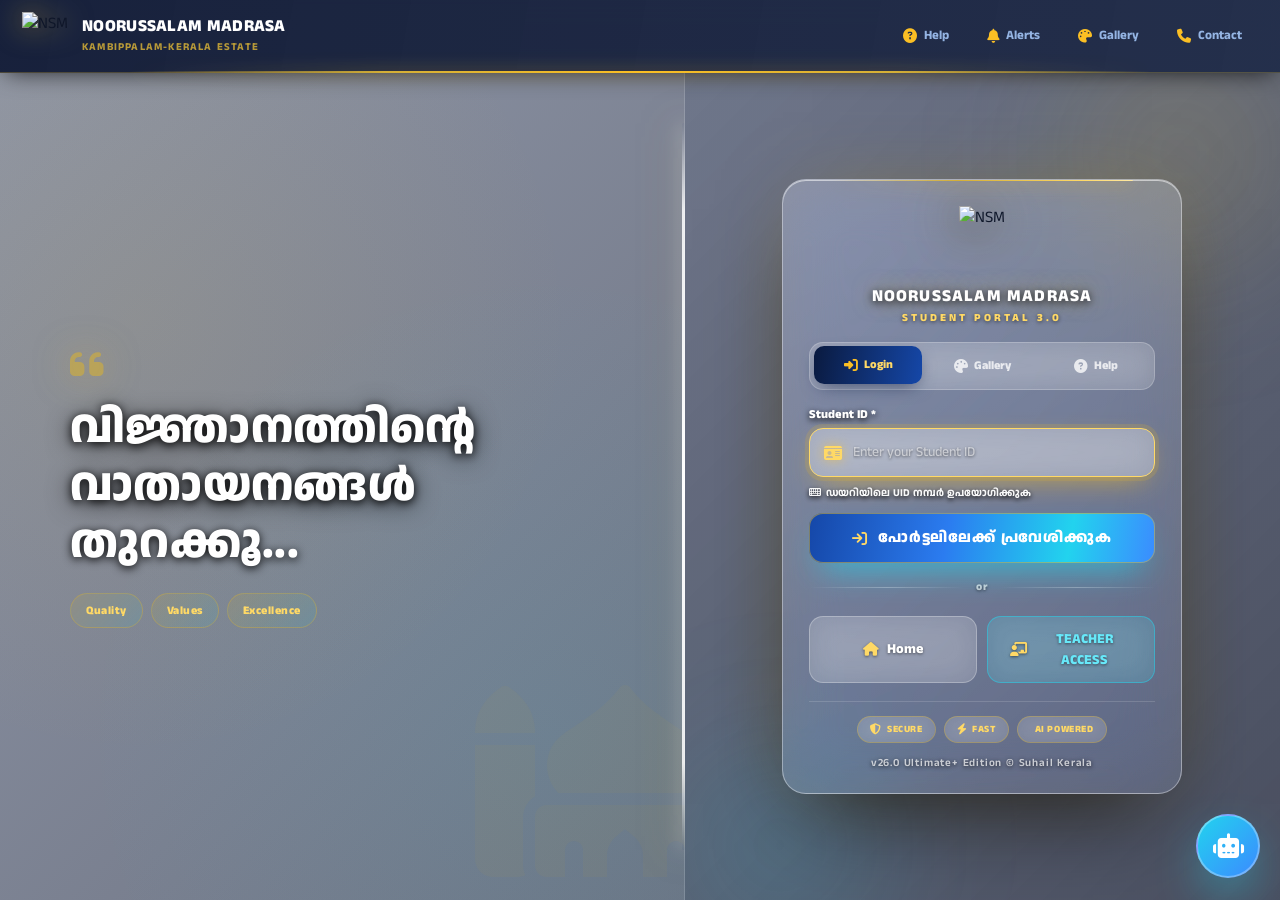
==== index.html @ fdc2133a "Update index.html" ====
<!DOCTYPE html>
<html lang="en">
<head>
<meta charset="UTF-8" />
<meta name="viewport" content="width=device-width, initial-scale=1.0, maximum-scale=1.0, user-scalable=no, viewport-fit=cover" />
<meta name="theme-color" content="#1547a8" />
<link rel="icon" type="image/png" href="https://i.postimg.cc/DznFT7L9/IMG-3167.png">
<link rel="preload" as="image" href="https://i.postimg.cc/DznFT7L9/IMG-3167.png">
<link rel="apple-touch-icon" href="https://i.postimg.cc/DznFT7L9/IMG-3167.png">
<link rel="manifest" href="manifest.json">
<meta name="apple-mobile-web-app-capable" content="yes">
<meta name="apple-mobile-web-app-status-bar-style" content="black-translucent">
<meta name="apple-mobile-web-app-title" content="Noorussalam">
<meta name="mobile-web-app-capable" content="yes">
<meta name="format-detection" content="telephone=no">
<title>NOORUSSALAM MADRASA | Student Portal v26.0</title>
<link rel="preload" href="https://fonts.googleapis.com/css2?family=Anek+Malayalam:wght@300;400;500;600;700;800&display=swap" as="style" onload="this.onload=null;this.rel='stylesheet'">
<noscript><link rel="stylesheet" href="https://fonts.googleapis.com/css2?family=Anek+Malayalam:wght@300;400;500;600;700;800&display=swap"></noscript>
<link rel="preload" href="https://cdn.jsdelivr.net/npm/bootstrap@5.3.2/dist/css/bootstrap.min.css" as="style" onload="this.onload=null;this.rel='stylesheet'"><noscript><link href="https://cdn.jsdelivr.net/npm/bootstrap@5.3.2/dist/css/bootstrap.min.css" rel="stylesheet"></noscript>
<link rel="preload" href="https://cdnjs.cloudflare.com/ajax/libs/font-awesome/6.4.0/css/all.min.css" as="style" onload="this.onload=null;this.rel='stylesheet'"><noscript><link rel="stylesheet" href="https://cdnjs.cloudflare.com/ajax/libs/font-awesome/6.4.0/css/all.min.css"></noscript>
<link rel="preload" href="https://cdnjs.cloudflare.com/ajax/libs/cropperjs/1.5.12/cropper.min.css" as="style" onload="this.onload=null;this.rel='stylesheet'"><noscript><link rel="stylesheet" href="https://cdnjs.cloudflare.com/ajax/libs/cropperjs/1.5.12/cropper.min.css"></noscript>
<link rel="preconnect" href="https://cdnjs.cloudflare.com" crossorigin>
<link rel="preconnect" href="https://cdn.jsdelivr.net" crossorigin>
<link rel="preconnect" href="https://fonts.gstatic.com" crossorigin>
<link rel="preconnect" href="https://dmjjtmimrozzqknduqas.supabase.co" crossorigin>
<script src="https://cdn.jsdelivr.net/npm/@supabase/supabase-js@2"></script>
<script defer src="https://cdnjs.cloudflare.com/ajax/libs/cropperjs/1.5.12/cropper.min.js"></script>
<script defer src="https://cdn.jsdelivr.net/npm/canvas-confetti@1.6.0/dist/confetti.browser.min.js"></script>
<script defer src="https://cdnjs.cloudflare.com/ajax/libs/jspdf/2.5.1/jspdf.umd.min.js"></script>
<script defer src="https://cdnjs.cloudflare.com/ajax/libs/jspdf-autotable/3.5.25/jspdf.plugin.autotable.min.js"></script>
<script defer src="https://cdn.jsdelivr.net/npm/chart.js@4.4.0/dist/chart.umd.min.js"></script>

<style>
/* ============================================================ */
/* 🎨 THEME TOKENS                                              */
/* ============================================================ */
:root{
  --b950:#03081c; --b900:#050e2b; --b850:#071433; --b800:#0a1a3f;
  --b700:#0f2a63; --b600:#1547a8; --b500:#1e6be0; --b450:#2b7cf0;
  --b400:#3b8bff; --b300:#7db3ff; --b200:#a9cdff;
  --cyan:#22d3ee; --cyan-soft:#67e8f9;
  --amber:#fbbf24; --amber-soft:#fcd34d;
  --green:#34d399; --red:#f87171; --pink:#f472b6;
  --stroke:rgba(140,190,255,.18);
  --stroke-2:rgba(140,190,255,.32);
  --txt:#eaf2ff; --txt-dim:#9db8dd; --txt-mute:#6d88ad;
  --card-bg:linear-gradient(150deg,rgba(255,255,255,.11),rgba(255,255,255,.03));
  --glass-bg:rgba(20,25,40,.55);
  --glass-border:rgba(255,255,255,.14);
  --shadow:0 24px 50px -22px rgba(0,0,0,.85);
  --radius:22px;
}
body.light-mode{
  --b950:#f0f6ff; --b900:#e6eeff; --b850:#dae6ff; --b800:#c9dcff;
  --b700:#9db8e8; --b600:#3b82f6; --b500:#2563eb; --b450:#3b82f6;
  --b400:#2563eb; --b300:#1e5fa8; --b200:#1a4d8a;
  --cyan:#0891b2; --cyan-soft:#06b6d4;
  --amber:#b45309; --amber-soft:#d97706;
  --green:#059669; --red:#dc2626; --pink:#be185d;
  --stroke:rgba(59,130,246,.22);
  --stroke-2:rgba(59,130,246,.42);
  --txt:#0f172a; --txt-dim:#475569; --txt-mute:#64748b;
  --card-bg:linear-gradient(150deg,rgba(255,255,255,.92),rgba(240,246,255,.75));
  --glass-bg:rgba(255,255,255,.85);
  --glass-border:rgba(59,130,246,.22);
  --shadow:0 20px 40px -20px rgba(30,64,175,.22);
}
*{margin:0;padding:0;box-sizing:border-box;font-family:'Anek Malayalam',system-ui,-apple-system,sans-serif;-webkit-tap-highlight-color:transparent}

/* ============================================================ */
/* 🌐 BASE + SCROLL                                             */
/* ============================================================ */
html{overflow-x:hidden;overflow-y:auto;-webkit-overflow-scrolling:touch;scroll-behavior:auto}
body{
  background:linear-gradient(155deg,var(--b950),var(--b900) 22%,var(--b800) 45%,var(--b700) 68%,var(--b600));
  background-attachment:fixed;min-height:100vh;color:var(--txt);
  overflow-x:hidden;overflow-y:auto;position:relative;transition:background .4s;
  -webkit-overflow-scrolling:touch;
}
body.login-active{
  overflow:hidden!important;height:100dvh!important;max-height:100dvh!important;
  position:fixed!important;width:100%;top:0;left:0;overscroll-behavior:none;
}
body:not(.login-active){overflow-y:auto!important;height:auto!important;position:relative!important}
body:not(.login-active)::before{content:'';position:fixed;inset:-30%;z-index:0;pointer-events:none;background:radial-gradient(38% 34% at 15% 18%,rgba(59,139,255,.28),transparent 62%),radial-gradient(34% 30% at 85% 12%,rgba(34,211,238,.18),transparent 60%);animation:auroraFloat 26s ease-in-out infinite alternate}
@keyframes auroraFloat{0%{transform:translate3d(0,0,0) scale(1)}50%{transform:translate3d(2.5%,-2%,0) scale(1.06)}100%{transform:translate3d(-2%,2.5%,0) scale(1.02)}}
.container{position:relative;z-index:2;max-width:1380px;margin:0 auto;padding:16px}
::-webkit-scrollbar{width:8px;height:8px}
::-webkit-scrollbar-track{background:rgba(255,255,255,.03)}
::-webkit-scrollbar-thumb{background:linear-gradient(180deg,var(--b400),var(--b600));border-radius:8px}

/* ============================================================ */
/* 🔐 LOGIN PAGE                                                */
/* ============================================================ */
.nsm-login-wrapper{
  height:100vh;height:100dvh;max-height:100dvh;
  display:flex;flex-direction:column;background:var(--b950);
  position:relative;z-index:2;overflow:hidden;
}
.nsm-navbar{
  background:linear-gradient(100deg,rgba(5,14,43,.92),rgba(7,20,51,.88));
  border-bottom:1.5px solid rgba(212,175,55,.28);
  position:relative;z-index:10;flex-shrink:0;
  box-shadow:0 4px 24px -6px rgba(0,0,0,.8);
  backdrop-filter:blur(14px);-webkit-backdrop-filter:blur(14px);
}
.nsm-navbar::after{content:'';position:absolute;bottom:-1px;left:10%;right:10%;height:2px;background:linear-gradient(90deg,transparent,#d4af37,#fbbf24,#d4af37,transparent);filter:drop-shadow(0 0 8px rgba(251,191,36,.8))}
.nsm-nav-inner{max-width:1400px;margin:0 auto;padding:12px 22px;display:flex;justify-content:space-between;align-items:center;gap:14px;flex-wrap:wrap}
.nsm-nav-brand{display:flex;align-items:center;gap:12px;min-width:0}
.nsm-nav-logo{width:48px;height:48px;object-fit:contain;filter:drop-shadow(0 0 14px rgba(212,175,55,.6));flex-shrink:0}
.nsm-nav-text h1{font-size:1.05rem;font-weight:800;color:#fff;margin:0;letter-spacing:.3px;line-height:1.15}
.nsm-nav-text p{font-size:.66rem;color:rgba(212,175,55,.85);margin:2px 0 0;letter-spacing:1.2px;font-weight:700;text-transform:uppercase}
.nsm-nav-links{display:flex;gap:6px;align-items:center;flex-wrap:wrap}
.nsm-nav-link{display:inline-flex;align-items:center;gap:7px;padding:9px 15px;border-radius:30px;background:transparent;border:1px solid transparent;color:rgba(169,205,255,.85);font-family:inherit;font-weight:700;font-size:.8rem;cursor:pointer;text-decoration:none;transition:all .25s}
.nsm-nav-link:hover{background:linear-gradient(135deg,rgba(212,175,55,.14),rgba(212,175,55,.05));border-color:rgba(212,175,55,.42);color:#ffd966}
.nsm-nav-link i{color:#fbbf24;font-size:.88rem}
.nsm-nav-link.notif-link{position:relative}
.nsm-nav-badge{position:absolute;top:-4px;right:-4px;background:linear-gradient(100deg,#ef4444,#f87171);color:#fff;border-radius:50%;font-size:.6rem;min-width:20px;height:20px;display:none;align-items:center;justify-content:center;font-weight:800;border:2px solid #050e2b;padding:0 5px}
.nsm-nav-badge.show{display:flex}


.nsm-body{flex:1;display:grid;grid-template-columns:1.15fr 1fr;min-height:0;height:100%;overflow:hidden;position:relative}

.nsm-hero{
  position:relative;overflow:hidden;min-height:0;
  background:
    linear-gradient(135deg,rgba(5,14,43,.42),rgba(3,8,28,.55)),
    url('https://i.postimg.cc/BQvBmzbf/madrasa.jpg');
  background-size:cover;background-position:center center;background-repeat:no-repeat;
  display:flex;align-items:center;padding:60px 60px 60px 70px;
  isolation:isolate;
}
.nsm-hero-overlay{
  position:absolute;inset:0;z-index:1;
  background:radial-gradient(circle at 20% 30%,rgba(212,175,55,.10),transparent 55%),
             radial-gradient(circle at 80% 80%,rgba(34,211,238,.08),transparent 55%);
}
.nsm-hero-content{position:relative;z-index:2;max-width:560px;animation:nsmHeroIn 1s cubic-bezier(.34,1.56,.64,1) both}
@keyframes nsmHeroIn{0%{opacity:0;transform:translateX(-40px)}100%{opacity:1;transform:translateX(0)}}
.nsm-hero-quote-mark{font-size:2.4rem;color:rgba(212,175,55,.6);margin-bottom:14px;line-height:1;filter:drop-shadow(0 0 18px rgba(251,191,36,.5))}
.nsm-hero-title{font-size:clamp(1.8rem,3.6vw,2.9rem);font-weight:800;color:#fff;line-height:1.25;margin:0 0 20px;letter-spacing:.3px;text-shadow:0 2px 10px rgba(0,0,0,.95),0 4px 24px rgba(0,0,0,.7)}
.nsm-hero-highlight{display:inline-block;color:#fff;font-weight:800;text-shadow:0 2px 10px rgba(0,0,0,.95)}
.nsm-hero-chips{display:flex;gap:8px;flex-wrap:wrap}
.nsm-hero-chips span{display:inline-flex;align-items:center;gap:7px;padding:8px 15px;border-radius:30px;background:linear-gradient(135deg,rgba(212,175,55,.16),rgba(34,211,238,.10));border:1px solid rgba(212,175,55,.36);color:#ffd966;font-size:.72rem;font-weight:800;letter-spacing:.5px;backdrop-filter:blur(12px);transition:all .3s}
.nsm-hero-chips span:hover{transform:translateY(-2px);border-color:rgba(251,191,36,.7)}
.nsm-hero-deco{position:absolute;bottom:-40px;right:-30px;font-size:12rem;color:rgba(212,175,55,.06);z-index:1;pointer-events:none;animation:decoFloat 8s ease-in-out infinite}
@keyframes decoFloat{0%,100%{transform:translateY(0) rotate(0)}50%{transform:translateY(-20px) rotate(-4deg)}}
@media(min-width:901px){
  .nsm-hero::after{
    content:'';position:absolute;top:6%;bottom:6%;right:0;width:3px;
    background:linear-gradient(180deg,transparent,rgba(255,255,255,.85) 12%,#fff 50%,rgba(255,255,255,.85) 88%,transparent);
    box-shadow:0 0 18px rgba(255,255,255,.7),0 0 40px rgba(212,175,55,.5);
    border-radius:3px;z-index:20;pointer-events:none;
  }
}

.nsm-login-side{
  display:flex;flex-direction:column;align-items:center;justify-content:center;
  padding:20px 30px;min-height:0;overflow:hidden;
  background:
    linear-gradient(135deg,rgba(5,14,43,.55),rgba(3,8,28,.7)),
    url('https://images.unsplash.com/photo-1591604129939-f1efa4d9f7fa?w=700&q=55');
  background-size:cover;background-position:center;background-repeat:no-repeat;
  position:relative;
}
.nsm-login-side::before{content:'';position:absolute;width:400px;height:400px;top:-120px;right:-100px;background:radial-gradient(circle,rgba(212,175,55,.20),transparent 65%);border-radius:50%;filter:blur(60px);animation:orbFloat1 12s ease-in-out infinite;pointer-events:none;z-index:1}
.nsm-login-side::after{content:'';position:absolute;width:350px;height:350px;bottom:-120px;left:-80px;background:radial-gradient(circle,rgba(34,211,238,.18),transparent 65%);border-radius:50%;filter:blur(60px);animation:orbFloat2 14s ease-in-out infinite;pointer-events:none;z-index:1}
@keyframes orbFloat1{0%,100%{transform:translate(0,0) scale(1)}50%{transform:translate(-30px,40px) scale(1.1)}}
@keyframes orbFloat2{0%,100%{transform:translate(0,0) scale(1)}50%{transform:translate(30px,-40px) scale(1.12)}}

.nsm-card{
  position:relative!important;z-index:2!important;
  width:100%!important;max-width:400px!important;
  padding:26px 26px 22px!important;border-radius:24px!important;
  background:linear-gradient(155deg,rgba(255,255,255,.24),rgba(255,255,255,.10))!important;
  backdrop-filter:blur(28px) saturate(180%)!important;
  -webkit-backdrop-filter:blur(28px) saturate(180%)!important;
  border:1.5px solid rgba(255,255,255,.38)!important;
  box-shadow:0 40px 90px -30px rgba(0,0,0,.75),0 0 80px -30px rgba(212,175,55,.5),inset 0 1px 0 rgba(255,255,255,.55)!important;
  animation:cardGlassIn .9s cubic-bezier(.34,1.56,.64,1) both!important;
  overflow:hidden!important;
  max-height:96vh;
}
@keyframes cardGlassIn{0%{opacity:0;transform:translateY(40px) scale(.92)}100%{opacity:1;transform:translateY(0) scale(1)}}
.nsm-card::before{content:''!important;position:absolute;top:-1.5px;left:12%;right:12%;height:2.5px!important;border-radius:3px;background:linear-gradient(90deg,transparent,#d4af37,#ffd966,#fff,#ffd966,#d4af37,transparent)!important;background-size:250% 100%!important;animation:cardGoldenFlow 4s linear infinite!important;filter:drop-shadow(0 0 10px rgba(251,191,36,.9));z-index:5}
@keyframes cardGoldenFlow{0%{background-position:250% 0}100%{background-position:-250% 0}}
.nsm-card-header{text-align:center;margin-bottom:16px}
.nsm-card-logo{width:70px!important;height:70px!important;margin:0 auto 10px!important}
.nsm-card-logo img{max-width:100%;max-height:100%;object-fit:contain;filter:drop-shadow(0 8px 20px rgba(0,0,0,.6)) drop-shadow(0 0 30px rgba(212,175,55,.7))!important;animation:logoFloatGlass 4s ease-in-out infinite}
@keyframes logoFloatGlass{0%,100%{transform:translateY(0) scale(1)}50%{transform:translateY(-5px) scale(1.03)}}
.nsm-card-title{font-size:1.05rem!important;font-weight:800!important;margin:0 0 4px;letter-spacing:1.2px!important;color:#fff!important;text-shadow:0 2px 8px rgba(0,0,0,.8),0 0 20px rgba(212,175,55,.5)!important;line-height:1.2}
.nsm-card-sub{font-size:.68rem!important;color:#ffd966!important;margin:0;font-weight:800!important;letter-spacing:3px!important;text-shadow:0 1px 4px rgba(0,0,0,.6)}
.nsm-tabs{display:flex!important;gap:6px!important;background:rgba(255,255,255,.12)!important;backdrop-filter:blur(14px)!important;border:1px solid rgba(255,255,255,.22)!important;border-radius:14px!important;padding:4px!important;margin-bottom:16px!important}
.nsm-tab{flex:1;padding:10px 8px;border:none;border-radius:10px;background:transparent;color:rgba(255,255,255,.78)!important;font-family:inherit;font-weight:800!important;font-size:.74rem;cursor:pointer;display:flex;align-items:center;justify-content:center;gap:6px;transition:all .3s}
.nsm-tab i{font-size:.85rem}
.nsm-tab:hover:not(.active){background:rgba(255,255,255,.15)!important;color:#fff!important}
.nsm-tab.active{background:linear-gradient(100deg,#0a1a3f,#1547a8)!important;color:#ffd966!important;box-shadow:0 6px 18px -6px rgba(10,26,63,.7)!important;transform:translateY(-1px);pointer-events:none}
.nsm-tab.active i{color:#fbbf24!important}
.nsm-form{display:flex;flex-direction:column;gap:12px}
.nsm-field{display:flex;flex-direction:column;gap:6px}
.nsm-label{font-size:.76rem!important;font-weight:800!important;color:#fff!important;-webkit-text-fill-color:#fff!important;text-shadow:0 2px 6px rgba(0,0,0,.95)}
.nsm-label span{color:#ef4444}
.nsm-input-wrap{position:relative;display:flex;align-items:center;background:rgba(255,255,255,.16)!important;backdrop-filter:blur(14px)!important;border:1.5px solid rgba(255,255,255,.28)!important;border-radius:14px!important;padding:0 14px;transition:all .3s!important;box-shadow:inset 0 1px 2px rgba(255,255,255,.15)!important}
.nsm-input-wrap:hover{background:rgba(255,255,255,.22)!important;border-color:rgba(212,175,55,.6)!important}
.nsm-input-wrap:focus-within{background:rgba(255,255,255,.28)!important;border-color:#ffd966!important;transform:translateY(-2px);box-shadow:0 0 0 4px rgba(212,175,55,.2),0 10px 30px -10px rgba(251,191,36,.7)!important}
.nsm-input-icon{color:#ffd966!important;font-size:1rem;margin-right:11px;text-shadow:0 0 12px rgba(251,191,36,.7)}
.nsm-input{flex:1;border:none;outline:none;background:transparent;padding:12px 0;font-family:inherit;font-size:.95rem;color:#fff!important;font-weight:700!important;min-width:0;text-shadow:0 1px 3px rgba(0,0,0,.5)}
.nsm-input::placeholder{color:rgba(255,255,255,.55)!important;font-weight:500;font-size:.86rem}
.nsm-input#studentId{text-transform:uppercase;letter-spacing:2px;font-weight:800}
.nsm-input#studentId::placeholder{text-transform:none;letter-spacing:0;font-weight:500}
.nsm-hint{font-size:.66rem!important;color:#fff!important;-webkit-text-fill-color:#fff!important;display:flex;align-items:center;gap:5px;font-weight:700;text-shadow:0 2px 5px rgba(0,0,0,.95);opacity:.95}
.nsm-hint i{color:#ffd966!important}
.nsm-btn-primary{width:100%;border:none;padding:13px 22px;border-radius:14px;font-family:inherit;font-weight:800;font-size:.94rem;letter-spacing:.8px;cursor:pointer;display:flex;align-items:center;justify-content:center;gap:10px;color:#fff;background:linear-gradient(100deg,#1547a8 0%,#2b7cf0 40%,#22d3ee 75%,#3b8bff 100%)!important;box-shadow:0 16px 34px -14px rgba(34,211,238,.95),0 0 0 1px rgba(212,175,55,.55) inset!important;position:relative;overflow:hidden;transition:opacity 0.2s!important;height:auto!important;min-height:50px!important;flex-shrink:0!important}
@keyframes btnBlueFlow{0%,100%{background-position:0% 50%}50%{background-position:100% 50%}}
.nsm-btn-primary::before{content:'';position:absolute;top:0;left:-100%;width:100%;height:100%;background:linear-gradient(120deg,transparent 30%,rgba(255,215,120,.4) 50%,transparent 70%);transition:left .75s ease}
.nsm-btn-primary:hover{box-shadow:0 22px 44px -14px rgba(34,211,238,1),0 0 0 1.5px rgba(255,215,120,.8) inset!important}
.nsm-btn-primary:hover::before{left:100%}
.nsm-btn-primary:active{transform:translateY(0) scale(.99)}
.nsm-btn-primary i{color:#ffd966!important}
.nsm-btn-secondary{width:100%;padding:12px 22px;border-radius:14px;font-family:inherit;font-weight:800;font-size:.86rem;cursor:pointer;display:flex;align-items:center;justify-content:center;gap:9px;background:rgba(255,255,255,.15)!important;backdrop-filter:blur(14px)!important;border:1.5px solid rgba(255,255,255,.28)!important;color:#fff!important;transition:all .3s!important;text-shadow:0 1px 3px rgba(0,0,0,.5)}
.nsm-btn-secondary:hover{background:rgba(255,255,255,.25)!important;border-color:rgba(212,175,55,.7)!important;transform:translateY(-2px)}
.nsm-btn-secondary i{color:#ffd966!important}
.nsm-divider{display:flex;align-items:center;gap:12px;margin:4px 0}
.nsm-divider::before,.nsm-divider::after{content:'';flex:1;height:1px;background:linear-gradient(90deg,transparent,rgba(255,255,255,.3),transparent)!important}
.nsm-divider span{font-size:.7rem;color:rgba(255,255,255,.7)!important;font-weight:800!important;text-transform:lowercase;letter-spacing:.5px;text-shadow:0 1px 3px rgba(0,0,0,.5)}
.nsm-card-footer{margin-top:18px;padding-top:14px;border-top:1px solid rgba(255,255,255,.14)}
.nsm-footer-chips{display:flex;justify-content:center;gap:8px;flex-wrap:wrap}
.nsm-footer-chips span{font-size:.6rem;padding:5px 12px;border-radius:20px;background:rgba(255,255,255,.12)!important;border:1px solid rgba(212,175,55,.4)!important;color:#ffd966!important;font-weight:800;letter-spacing:.6px;text-transform:uppercase;display:inline-flex;align-items:center;gap:5px;backdrop-filter:blur(10px)!important}
.nsm-footer-chips i{color:#ffd966!important;font-size:.7rem}
.nsm-copyright{position:relative;z-index:2;margin-top:12px;font-size:.68rem;color:rgba(255,255,255,.7)!important;letter-spacing:.8px;text-align:center;font-weight:600;text-shadow:0 1px 4px rgba(0,0,0,.7)}

/* ============================================================ */
/* 🎓 DASHBOARD HEADER                                          */
/* ============================================================ */
#dashboardSection,#adminSection{background:linear-gradient(160deg,#f0f6ff 0%,#e4eeff 40%,#d4e4ff 100%);min-height:100vh;padding-bottom:20px}
.dashboard-header-glow{
  background:linear-gradient(135deg,#1a4fc4 0%,#2563eb 55%,#3b8bff 100%);
  border-radius:24px;padding:18px 22px;margin-bottom:18px;
  display:flex;flex-wrap:wrap;justify-content:space-between;align-items:center;gap:14px;
  box-shadow:0 12px 30px -12px rgba(21,71,168,.6),inset 0 1px 0 rgba(255,255,255,.25);
  position:relative;overflow:hidden;
}
.dashboard-header-glow::before{content:'';position:absolute;top:-60%;right:-30%;width:240px;height:240px;background:radial-gradient(circle,rgba(34,211,238,.4),transparent 65%);border-radius:50%;pointer-events:none}
.dashboard-header-glow > *{position:relative;z-index:2}
.avatar-neon{width:60px;height:60px;border-radius:50%;overflow:hidden;flex-shrink:0;background:linear-gradient(140deg,#22d3ee,#3b8bff);display:flex;align-items:center;justify-content:center;font-size:22px;font-weight:800;color:#fff;cursor:pointer;transition:.22s;border:3px solid rgba(255,255,255,.4);box-shadow:0 6px 18px -6px rgba(0,0,0,.35)}
.avatar-neon:hover{transform:scale(1.05)}
.avatar-neon img{width:100%;height:100%;object-fit:cover;border-radius:50%}
#studentFullName{font-size:1.15rem;color:#fff!important;font-weight:800!important}
.header-meta{color:rgba(255,255,255,.92)!important;font-size:.8rem;display:flex;gap:12px;flex-wrap:wrap;margin-top:4px}
.header-meta i{color:#fcd34d!important}
.header-meta span{color:#fff!important}
.hdr-actions{display:flex;gap:10px;align-items:center;flex-wrap:wrap}
.icon-btn,.theme-toggle{position:relative;width:44px;height:44px;border-radius:14px;display:flex;align-items:center;justify-content:center;background:rgba(255,255,255,.18)!important;border:1px solid rgba(255,255,255,.28)!important;cursor:pointer;color:#fff!important;transition:.22s;font-size:1.05rem}
.icon-btn:hover,.theme-toggle:hover{background:rgba(255,255,255,.28)!important}
.btn-exit{background:rgba(255,255,255,.18)!important;border:1px solid rgba(255,255,255,.28)!important;color:#fff!important;font-weight:800;padding:11px 18px;border-radius:14px;font-size:.82rem;cursor:pointer;font-family:inherit;display:flex;align-items:center;gap:8px;transition:.22s}
.btn-exit:hover{background:rgba(255,255,255,.28)!important}
.notif-badge{position:absolute;top:-6px;right:-6px;background:linear-gradient(100deg,#ef4444,#f87171);color:#fff;border-radius:50%;font-size:.62rem;min-width:19px;height:19px;display:flex;align-items:center;justify-content:center;font-weight:800;border:2px solid #1a4fc4}

/* ============================================================ */
/* 📊 STATS GRID                                                */
/* ============================================================ */
.stats-grid{display:grid;grid-template-columns:repeat(auto-fit,minmax(170px,1fr));gap:14px;margin-bottom:22px}
.stat-card-neon{background:#fff;border-radius:20px;padding:18px;border:1px solid rgba(200,215,240,.6);transition:.25s;box-shadow:0 6px 20px -12px rgba(0,0,0,.15);position:relative;overflow:hidden}
.stat-card-neon::before{content:'';position:absolute;top:0;left:12%;right:12%;height:3px;border-radius:99px;background:linear-gradient(90deg,#f59e0b,#fbbf24)}
.stat-card-neon:nth-child(1)::before{background:linear-gradient(90deg,#f59e0b,#fbbf24)}
.stat-card-neon:nth-child(2)::before{background:linear-gradient(90deg,#10b981,#34d399)}
.stat-card-neon:nth-child(3)::before{background:linear-gradient(90deg,#3b82f6,#22d3ee)}
.stat-card-neon:nth-child(4)::before{background:linear-gradient(90deg,#ec4899,#f472b6)}
.stat-card-neon:hover{border-color:rgba(59,130,246,.35)}
.stat-value-xl{font-size:2rem;font-weight:900;line-height:1;display:inline-block;background:linear-gradient(120deg,#1a4fc4,#2b7cf0);-webkit-background-clip:text;background-clip:text;color:transparent;-webkit-text-fill-color:transparent;letter-spacing:-1px}
.stat-label{color:#64748b;font-size:.76rem;margin-top:6px;font-weight:700}
.stat-ico{width:44px;height:44px;border-radius:14px;display:flex;align-items:center;justify-content:center;font-size:1.15rem;background:linear-gradient(140deg,#e0e9ff,#c9ddff);color:#1a4fc4;border:none}
.grade-bar{height:6px;border-radius:6px;background:#f0f4fa;overflow:hidden;margin-top:8px}
.grade-bar-fill{height:100%;border-radius:6px;transition:width .7s;background:linear-gradient(90deg,#3b8bff,#22d3ee)}
.progress{background:#f0f4fa;border-radius:20px;overflow:hidden}
.progress-bar{background:linear-gradient(90deg,#3b82f6,#22d3ee)}
.badge-rank{display:inline-block;padding:5px 14px;border-radius:30px;font-weight:800;font-size:.72rem;background:linear-gradient(100deg,#2563eb,#22d3ee);color:#fff}

/* ============================================================ */
/* 🏆 LEADERBOARD                                               */
/* ============================================================ */
.leaderboard-section{margin-bottom:20px;padding:18px 0 12px;background:linear-gradient(155deg,#fef3c7,#fde68a 60%,#fcd34d);border:1.6px solid rgba(245,158,11,.35);border-radius:24px;position:relative;overflow:hidden}
.leaderboard-header{display:flex;justify-content:space-between;align-items:center;padding:0 20px 14px;flex-wrap:wrap;gap:8px}
.leaderboard-header .lb-title{display:flex;align-items:center;gap:10px;font-weight:800;font-size:1rem;color:#78350f}
.leaderboard-header .lb-title i{color:#b45309;font-size:1.15rem}
.leaderboard-header .lb-subtitle{font-size:.68rem;color:#92400e;letter-spacing:.8px;text-transform:uppercase;font-weight:700}
.leaderboard-header .lb-legend{display:flex;gap:8px;font-size:.65rem;flex-wrap:wrap}
.leaderboard-header .lb-legend span{background:rgba(255,255,255,.7);padding:4px 10px;border-radius:20px;border:1px solid rgba(180,83,9,.2);color:#78350f;font-weight:700}
.leaderboard-header .lb-legend b{color:#b45309}
.leaderboard-scroll{display:flex;gap:12px;overflow-x:auto;padding:6px 20px 12px;scroll-snap-type:x mandatory;scroll-behavior:smooth;scrollbar-width:none}
.leaderboard-scroll::-webkit-scrollbar{display:none}
.lb-card{flex:0 0 auto;width:130px;scroll-snap-align:start;background:#fff;border:1px solid rgba(59,130,246,.2);border-radius:18px;padding:14px 10px 12px;text-align:center;position:relative;transition:.28s;cursor:pointer;box-shadow:0 4px 14px -8px rgba(0,0,0,.15)}
.lb-card:hover{border-color:rgba(251,191,36,.6)}
.lb-card.rank-1{background:linear-gradient(150deg,#fef3c7,#fde68a);border-color:#f59e0b}
.lb-card.rank-2{background:linear-gradient(150deg,#f1f5f9,#e2e8f0);border-color:#94a3b8}
.lb-card.rank-3{background:linear-gradient(150deg,#fed7aa,#fdba74);border-color:#ea580c}
.lb-medal{position:absolute;top:-2px;left:-2px;font-size:1.1rem;width:34px;height:34px;display:flex;align-items:center;justify-content:center;background:rgba(255,255,255,.9);border-bottom-right-radius:14px;border:1px solid rgba(255,255,255,.5);border-top-left-radius:16px;font-weight:900}
.lb-card.rank-1 .lb-medal{background:linear-gradient(145deg,#fbbf24,#f59e0b);color:#03132e}
.lb-card.rank-2 .lb-medal{background:linear-gradient(145deg,#d1d5db,#9ca3af);color:#03132e}
.lb-card.rank-3 .lb-medal{background:linear-gradient(145deg,#cd7f32,#a05a1f);color:#fff}
.lb-avatar{width:56px;height:56px;border-radius:50%;margin:6px auto 8px;overflow:hidden;display:flex;align-items:center;justify-content:center;background:linear-gradient(140deg,#1e6be0,#22d3ee);font-size:1.2rem;font-weight:900;color:#fff}
.lb-avatar img{width:100%;height:100%;object-fit:cover}
.lb-name{font-size:.78rem;font-weight:800;color:#0a1a3f;white-space:nowrap;overflow:hidden;text-overflow:ellipsis;padding:0 4px}
.lb-class{font-size:.62rem;color:#64748b;margin-top:2px;font-weight:700}
.lb-stats{display:flex;justify-content:center;gap:5px;margin-top:8px;font-size:.62rem;font-weight:800}
.lb-stat{padding:3px 7px;border-radius:20px;background:#fff;border:1px solid rgba(59,130,246,.2);display:inline-flex;align-items:center;gap:3px}
.lb-stat.gold{color:#b45309}
.lb-stat.silver{color:#64748b}
.lb-stat.bronze{color:#c2410c}
.lb-points{margin-top:7px;font-size:.85rem;font-weight:900;color:#1a4fc4}
.lb-points small{font-size:.58rem;color:#64748b;font-weight:700;margin-left:2px}
.lb-loading,.lb-empty{display:flex;justify-content:center;align-items:center;padding:26px 20px;color:#78350f;gap:10px;font-size:.85rem;width:100%}

/* ============================================================ */
/* 💰 PALATHULLI                                                */
/* ============================================================ */
.palathulli-hero{position:relative;overflow:hidden;border-radius:28px;margin-bottom:20px;padding:26px 24px;background:linear-gradient(135deg,#1a4fc4 0%,#2563eb 50%,#3b82f6 100%);border:1px solid rgba(255,255,255,.28);box-shadow:0 24px 55px -22px rgba(26,79,196,.7),inset 0 1px 2px rgba(255,255,255,.4)}
.pala-inner{position:relative;z-index:2}
.pala-label{display:inline-flex;align-items:center;gap:9px;font-size:.72rem;font-weight:800;letter-spacing:2.4px;text-transform:uppercase;color:#fff;background:rgba(255,255,255,.2);border:1px solid rgba(255,255,255,.35);padding:6px 15px;border-radius:30px}
.pala-title-ml{font-size:1.5rem;font-weight:800;margin-top:12px;color:#fff}
.pala-sub{color:rgba(255,255,255,.85);font-size:.82rem;margin-top:2px}
.pala-amount{font-size:clamp(2.4rem,8vw,3.4rem);font-weight:900;line-height:1;margin-top:14px;display:inline-block;background:linear-gradient(100deg,#fff,#67e8f9 55%,#a9cdff);-webkit-background-clip:text;background-clip:text;color:transparent;-webkit-text-fill-color:transparent;letter-spacing:-1px}
.pala-status{display:inline-flex;align-items:center;gap:7px;font-size:.78rem;font-weight:700;color:#fff;margin-top:8px}
.pala-actions{display:flex;gap:10px;flex-wrap:wrap;margin-top:18px}
.pala-btn{border:none;font-family:inherit;font-weight:800;font-size:.84rem;padding:12px 22px;border-radius:15px;cursor:pointer;display:inline-flex;align-items:center;gap:9px;transition:.22s;position:relative;overflow:hidden}
.pala-btn.primary{background:#fff;color:#1a4fc4}
.pala-btn.ghost{background:rgba(255,255,255,.2);color:#fff;border:1.4px solid rgba(255,255,255,.35)}
.pala-btn:hover{opacity:.92}
.pala-drop-deco{position:absolute;right:22px;top:50%;transform:translateY(-50%);font-size:5.4rem;opacity:.11;color:#fff;pointer-events:none;z-index:1}
.pala-minhint{display:inline-flex;align-items:center;gap:6px;font-size:.7rem;font-weight:700;background:rgba(255,255,255,.18);color:#fcd34d;border:1px solid rgba(255,255,255,.3);padding:5px 12px;border-radius:30px;margin-top:10px}

/* ============================================================ */
/* 🎯 QUICK ACTIONS                                             */
/* ============================================================ */
.section-title{display:flex;align-items:center;gap:11px;font-weight:800;font-size:1.06rem;color:#0a1a3f;margin:22px 0 14px}
.section-title i{color:#2b7cf0}
.action-grid{display:grid;grid-template-columns:repeat(auto-fit,minmax(120px,1fr));gap:12px;margin:0 0 22px}
.action-tile{background:#fff;border-radius:19px;padding:16px 10px;text-align:center;cursor:pointer;border:1px solid rgba(200,215,240,.6);transition:.25s;box-shadow:0 6px 20px -12px rgba(0,0,0,.12)}
.action-tile:hover{border-color:rgba(59,130,246,.4)}
.action-tile:active{transform:translateY(-2px) scale(.98)}
.action-ico{width:52px;height:52px;border-radius:16px;margin:0 auto 10px;display:flex;align-items:center;justify-content:center;font-size:1.3rem;color:#fff;background:linear-gradient(145deg,#1e6be0,#1547a8);transition:.25s;box-shadow:0 8px 16px -10px rgba(0,0,0,.4)}
.action-tile:hover .action-ico{filter:brightness(1.08)}
.action-ico.cy{background:linear-gradient(145deg,#22d3ee,#1e6be0)}
.action-ico.gold{background:linear-gradient(145deg,#fbbf24,#f59e0b)}
.action-ico.green{background:linear-gradient(145deg,#10b981,#34d399)}
.action-ico.c-results{background:linear-gradient(145deg,#f59e0b,#fbbf24)}
.action-ico.c-attendance{background:linear-gradient(145deg,#10b981,#34d399)}
.action-ico.c-moral{background:linear-gradient(145deg,#ec4899,#f472b6)}
.action-ico.c-profile{background:linear-gradient(145deg,#8b5cf6,#a78bfa)}
.action-ico.c-marks{background:linear-gradient(145deg,#3b82f6,#60a5fa)}
.action-ico.c-timetable{background:linear-gradient(145deg,#06b6d4,#22d3ee)}
.action-ico.c-homework{background:linear-gradient(145deg,#f97316,#fb923c)}
.action-ico.c-library{background:linear-gradient(145deg,#14b8a6,#2dd4bf)}
.action-ico.c-idcard{background:linear-gradient(145deg,#6366f1,#818cf8)}
.action-ico.c-palathulli{background:linear-gradient(145deg,#0ea5e9,#38bdf8)}
.action-ico.c-activity{background:linear-gradient(145deg,#d946ef,#e879f9)}
.action-ico.c-report{background:linear-gradient(145deg,#dc2626,#ef4444)}
.action-ico.c-competition{background:linear-gradient(145deg,#fbbf24,#f59e0b)}
.action-ico.c-creations{background:linear-gradient(145deg,#ec4899,#f472b6)}
.action-tile h6{color:#1e293b;font-size:.78rem;font-weight:800;margin:0;line-height:1.3;word-break:break-word}

/* ============================================================ */
/* 📡 ACTIVITY TIMELINE / CHARTS                                */
/* ============================================================ */
.activity-timeline{background:#fff;border-radius:20px;padding:18px;border:1px solid rgba(200,215,240,.6);height:100%;box-shadow:0 6px 20px -12px rgba(0,0,0,.12)}
.activity-timeline h5{font-size:.96rem;font-weight:800;display:flex;align-items:center;gap:9px;color:#0a1a3f;margin-bottom:14px}
.activity-timeline h5 i{color:#2b7cf0}
.feed-item{display:flex;gap:11px;padding:10px 0;border-bottom:1px solid rgba(59,130,246,.08)}
.feed-item:last-child{border-bottom:none}
.feed-dot{width:8px;height:8px;border-radius:50%;background:#2b7cf0;margin-top:7px;flex-shrink:0}
.feed-item .text-white{color:#0a1a3f!important}
.feed-item small{color:#64748b!important}
.event-card{background:linear-gradient(120deg,#eef4ff,#e0e9ff);border:1px solid rgba(59,139,255,.2);border-radius:15px;padding:12px 14px;margin-bottom:9px;border-left:3px solid #22d3ee}
.event-card .text-white{color:#0a1a3f!important}
.charts-section{margin-bottom:20px;display:grid;grid-template-columns:1fr 1fr;gap:14px}
.chart-card{background:#fff;border-radius:20px;padding:18px;border:1px solid rgba(200,215,240,.6);box-shadow:0 6px 20px -12px rgba(0,0,0,.12)}
.chart-card h5{font-size:.94rem;font-weight:800;color:#0a1a3f;display:flex;align-items:center;gap:9px;margin-bottom:14px}
.chart-card h5 i{color:#2b7cf0}
.chart-wrapper{position:relative;height:220px}

/* ============================================================ */
/* 🕌 DAILY HUB                                                 */
/* ============================================================ */
.daily-hub{display:grid;grid-template-columns:repeat(auto-fit,minmax(280px,1fr));gap:14px;margin-bottom:22px}
.hub-card{position:relative;overflow:hidden;background:#fff;border-radius:22px;padding:20px;border:1.4px solid rgba(200,215,240,.6);transition:.25s;box-shadow:0 6px 20px -12px rgba(0,0,0,.12)}
.hub-card:hover{border-color:rgba(59,130,246,.4)}
.hub-card.prayer{background:linear-gradient(155deg,#ecfdf5,#d1fae5)}
.hub-card.islamic{background:linear-gradient(155deg,#fffbeb,#fef3c7)}
.hub-card.exam{background:linear-gradient(155deg,#fef2f2,#fecaca)}
.hub-head{display:flex;align-items:center;gap:10px;margin-bottom:14px}
.hub-ico{width:40px;height:40px;border-radius:12px;display:flex;align-items:center;justify-content:center;font-size:1.05rem;color:#fff;flex-shrink:0}
.hub-card.prayer .hub-ico{background:linear-gradient(140deg,#10b981,#34d399)}
.hub-card.islamic .hub-ico{background:linear-gradient(140deg,#fbbf24,#f59e0b)}
.hub-card.exam .hub-ico{background:linear-gradient(140deg,#ef4444,#f97316)}
.hub-title{font-size:.94rem;font-weight:900;color:#0a1a3f;margin:0}
.hub-sub{font-size:.7rem;color:#64748b;margin-top:2px;text-transform:uppercase;letter-spacing:1px;font-weight:700}
.prayer-next{font-size:2rem;font-weight:900;background:linear-gradient(100deg,#2563eb,#0891b2);-webkit-background-clip:text;background-clip:text;color:transparent;-webkit-text-fill-color:transparent;line-height:1.1}
.prayer-name{font-size:.9rem;color:#0a1a3f;font-weight:800;margin-top:2px}
.prayer-countdown{font-size:.85rem;color:#2563eb;font-weight:700;margin-top:4px}
.prayer-list{display:grid;grid-template-columns:repeat(5,1fr);gap:6px;margin-top:16px;font-size:.68rem}
.prayer-item{text-align:center;padding:6px 2px;border-radius:10px;background:#f0f4fa;border:1px solid rgba(59,130,246,.2);transition:.2s}
.prayer-item.active{background:linear-gradient(140deg,#10b981,#34d399);border-color:transparent}
.prayer-item .p-name{color:#64748b;font-weight:700;text-transform:uppercase;letter-spacing:.5px;display:block;font-size:.58rem}
.prayer-item .p-time{color:#0a1a3f;font-weight:800;font-size:.78rem;margin-top:3px;display:block}
.prayer-item.active .p-name,.prayer-item.active .p-time{color:#fff!important}
.islamic-text{font-size:.88rem;line-height:1.55;color:#1e293b;margin:8px 0}
.islamic-arabic{font-family:'Traditional Arabic','Amiri',serif;font-size:1.15rem;color:#92400e;line-height:1.7;text-align:right;direction:rtl;margin:10px 0 6px}
.islamic-source{font-size:.72rem;color:#64748b;font-style:italic;text-align:right;margin-top:6px}
.islamic-tabs{display:flex;gap:6px;margin-bottom:10px;flex-wrap:wrap}
.islamic-tab{font-size:.65rem;font-weight:800;padding:4px 10px;border-radius:20px;background:#f0f4fa;border:1px solid rgba(59,130,246,.2);color:#475569;cursor:pointer;text-transform:uppercase;letter-spacing:.5px}
.islamic-tab.active{background:linear-gradient(100deg,#fbbf24,#f59e0b);color:#03132e;border-color:transparent}
.islamic-content-area{min-height:120px;display:flex;flex-direction:column;justify-content:center}
.exam-countdown{display:flex;align-items:baseline;gap:6px;flex-wrap:wrap;margin-bottom:6px}
.exam-cd-num{font-size:2.6rem;font-weight:900;line-height:1;background:linear-gradient(100deg,#b45309,#d97706);-webkit-background-clip:text;background-clip:text;color:transparent;-webkit-text-fill-color:transparent}
.exam-cd-unit{font-size:.85rem;color:#64748b;font-weight:700;margin-right:8px}
.exam-cd-name{font-size:.9rem;color:#0a1a3f;font-weight:800;margin-top:4px}
.exam-cd-date{font-size:.72rem;color:#64748b;margin-top:3px}
.exam-cd-bar{height:6px;border-radius:6px;background:#f0f4fa;overflow:hidden;margin-top:12px}
.exam-cd-fill{height:100%;border-radius:6px;transition:width .7s;background:linear-gradient(90deg,#dc2626,#b45309)}

/* ============================================================ */
/* 🪟 MODALS / BUTTONS / TOASTS                                 */
/* ============================================================ */
.modal-glass{background:#fff;border:1px solid rgba(180,200,230,.5);border-radius:26px;box-shadow:0 30px 80px -30px rgba(15,23,42,.5);color:#0f172a}
.modal-glass h1,.modal-glass h2,.modal-glass h3,.modal-glass h4,.modal-glass h5,.modal-glass h6,.modal-glass strong,.modal-glass b{color:#0f172a!important}
.modal-glass .text-white{color:#0f172a!important}
.modal-glass .text-white-50{color:#64748b!important}
.modal-form-input{width:100%;background:#f8fafc;border:1.5px solid rgba(100,116,139,.25);border-radius:14px;padding:11px 15px;color:#0f172a;font-family:inherit;font-size:.9rem;outline:none}
.modal-form-input:focus{border-color:#3b82f6;background:#fff}
.modal-form-input option{background:#fff;color:#0f172a}
.toast-container{position:fixed;bottom:18px;left:50%;transform:translateX(-50%);z-index:10050;width:92%;max-width:420px;display:flex;flex-direction:column;gap:8px;pointer-events:none}
.toast-item{padding:13px 20px;border-radius:60px;font-size:.85rem;font-weight:600;box-shadow:0 18px 44px -18px rgba(0,0,0,.95);pointer-events:auto;display:flex;align-items:center;gap:10px;border:1px solid rgba(255,255,255,.2);color:#fff}
.toast-item.success{background:linear-gradient(100deg,#059669,#10b981)}
.toast-item.error{background:linear-gradient(100deg,#991b1b,#ef4444)}
.toast-item.info{background:linear-gradient(100deg,#1547a8,#1e6be0)}
.spinner-sm{display:inline-block;width:18px;height:18px;border:2.5px solid rgba(255,255,255,.2);border-top-color:#22d3ee;border-radius:50%;animation:spin .6s linear infinite}
@keyframes spin{to{transform:rotate(360deg)}}
.loading-tx{text-align:center;padding:30px 10px;color:#64748b}
.empty-state{padding:30px;text-align:center;color:#64748b;font-size:.88rem}
.btn-load,.btn-update,.btn-pdf,.btn-cancel,.btn-gradient{border:none;font-family:inherit;font-weight:800;cursor:pointer;transition:.22s;display:inline-flex;align-items:center;gap:8px;justify-content:center;position:relative;overflow:hidden}
.btn-load{padding:9px 19px;border-radius:40px;background:linear-gradient(100deg,#1e6be0,#1547a8);color:#fff;font-size:.79rem}
.btn-update{padding:12px 28px;border-radius:60px;background:linear-gradient(100deg,#22d3ee,#2b7cf0);color:#fff;font-size:.88rem}
.btn-pdf{background:linear-gradient(100deg,#b91c1c,#ef4444);color:#fff;padding:8px 16px;border-radius:40px;font-size:.72rem}
.btn-cancel{padding:12px 28px;border-radius:60px;background:#f1f5f9;color:#475569;font-size:.88rem;border:1px solid rgba(100,116,139,.2)}
.btn-gradient{padding:12px 28px;border-radius:60px;background:linear-gradient(100deg,#22d3ee,#2b7cf0);color:#fff;font-size:.9rem;width:100%}

/* ============================================================ */
/* 🎛️ ADMIN                                                     */
/* ============================================================ */
.class-selector-panel{background:linear-gradient(135deg,#eef4ff,#dbeafe);border:1.6px solid rgba(59,130,246,.35);border-radius:26px;padding:26px;margin-bottom:22px;text-align:center}
.class-selector-panel h3{color:#0a1a3f;font-weight:800;font-size:1.28rem;margin-bottom:8px;display:flex;align-items:center;justify-content:center;gap:11px}
.class-selector-panel p{color:#475569;font-size:.85rem;margin-bottom:18px}
.class-selector-panel select{background:#fff;border:2px solid rgba(59,130,246,.5);border-radius:16px;padding:15px 42px 15px 22px;color:#0f172a;font-size:1.1rem;font-weight:700;outline:none;cursor:pointer;min-width:270px;text-align:center;font-family:inherit}
.class-info-badge{display:inline-flex;align-items:center;gap:11px;color:#fff;padding:11px 26px;border-radius:50px;font-weight:800;font-size:.95rem;margin-top:14px;background:linear-gradient(100deg,#22d3ee,#2b7cf0)}
.no-class-message{background:#f8fafc;border:2px dashed rgba(59,130,246,.28);border-radius:26px;padding:56px 20px;text-align:center;color:#64748b}
.no-class-message i{font-size:3.4rem;opacity:.5;display:block;margin-bottom:14px;color:#3b82f6}
.no-class-message h4{color:#0a1a3f;font-size:1.16rem;margin-bottom:8px;font-weight:800}
.admin-tabs{display:flex;gap:8px;margin-bottom:16px;flex-wrap:wrap}
.admin-tab{padding:9px 15px;border:none;border-radius:40px;background:#f1f5f9;color:#475569;font-weight:700;font-size:.72rem;cursor:pointer;font-family:inherit;transition:.22s;border:1px solid rgba(100,116,139,.15)}
.admin-tab.active{background:linear-gradient(100deg,#1e6be0,#1547a8);color:#fff;border-color:transparent}
.admin-tab:hover:not(.active){background:#dbeafe;color:#1e40af}
.admin-table-wrap{overflow-x:auto;margin:12px 0 16px;border:1px solid rgba(180,200,230,.5);border-radius:18px;background:#fff}
.admin-table-wrap table{width:100%;border-collapse:collapse;font-size:.78rem;min-width:300px;color:#0f172a}
.admin-table-wrap table th{padding:11px 13px;text-align:left;font-weight:800;font-size:.6rem;text-transform:uppercase;color:#1e40af;background:#f0f6ff;border-bottom:1.5px solid rgba(59,130,246,.2);letter-spacing:1px}
.admin-table-wrap table td{padding:9px 13px;border-bottom:1px solid rgba(59,130,246,.08);color:#0f172a;vertical-align:middle}
.admin-table-wrap table tr:hover td{background:#f0f6ff}
.admin-table-wrap input[type="number"],.admin-table-wrap input[type="text"]{width:74px;padding:7px 9px;border:1.5px solid rgba(100,116,139,.25);border-radius:30px;font-size:.8rem;outline:none;background:#fff;color:#0f172a;text-align:center;font-weight:700}
.admin-toolbar{display:flex;gap:10px;flex-wrap:wrap;align-items:center;margin-bottom:16px}
.admin-toolbar label{font-weight:700;font-size:.78rem;color:#475569}
.admin-toolbar input,.admin-toolbar select{padding:9px 15px;border:1.5px solid rgba(100,116,139,.25);border-radius:40px;font-size:.84rem;outline:none;background:#fff;color:#0f172a;min-width:130px;font-family:inherit}
.btn-sm{padding:5px 12px;border-radius:30px;font-size:.7rem;font-weight:700;border:none;cursor:pointer;transition:.2s;margin-right:3px}
.btn-sm.approve{background:linear-gradient(100deg,#059669,#34d399);color:#fff}
.btn-sm.reject{background:linear-gradient(100deg,#b91c1c,#f87171);color:#fff}
.admin-summary{display:grid;grid-template-columns:repeat(auto-fit,minmax(120px,1fr));gap:11px;margin-bottom:16px}
.admin-summary .stat{background:#fff;border-radius:17px;padding:14px;text-align:center;border:1px solid rgba(180,200,230,.5)}
.admin-summary .stat .num{font-weight:900;font-size:1.2rem;color:#1e40af}
.admin-summary .stat .num.green{color:#059669}
.admin-summary .stat .num.orange{color:#b45309}
.admin-summary .stat .label{font-size:.55rem;text-transform:uppercase;color:#64748b;margin-top:3px;letter-spacing:1px}
.admin-view-banner{position:fixed;top:12px;left:50%;transform:translateX(-50%);z-index:9998;background:linear-gradient(100deg,#fbbf24,#f59e0b);color:#03132e;padding:10px 16px;border-radius:50px;font-weight:800;font-size:.8rem;box-shadow:0 14px 34px -10px rgba(251,191,36,.9);display:none;align-items:center;gap:10px;max-width:94vw;flex-wrap:wrap;justify-content:center}
.admin-view-banner.show{display:flex}
.admin-view-banner button{background:#03132e;color:#fff;border:none;padding:7px 14px;border-radius:30px;font-weight:800;font-size:.72rem;cursor:pointer;font-family:inherit}
.existing-badge{display:inline-block;padding:3px 11px;border-radius:30px;font-size:.55rem;font-weight:800;background:rgba(5,150,105,.15);color:#059669;border:1px solid rgba(5,150,105,.3)}
.existing-badge.pending{background:rgba(180,83,9,.16);color:#b45309}
.balance-positive{color:#059669;font-weight:800}
.balance-negative{color:#dc2626;font-weight:800}
.balance-zero{color:#64748b;font-weight:700}

/* ============================================================ */
/* 📱 MOBILE BOTTOM NAV (Liquid Glass)                          */
/* ============================================================ */
.mob-bottom-nav{display:none;position:fixed;left:14px;right:14px;bottom:14px;z-index:99999;padding:8px;border-radius:99px;align-items:center;justify-content:space-around;background:rgba(255,255,255,.75);backdrop-filter:blur(40px) saturate(180%);-webkit-backdrop-filter:blur(40px) saturate(180%);box-shadow:0 20px 40px -20px rgba(15,23,42,.4),0 8px 20px -10px rgba(15,23,42,.2),inset 0 1px 1px rgba(255,255,255,.8),inset 0 0 0 1px rgba(255,255,255,.5);transition:transform .35s cubic-bezier(.34,1.2,.64,1);padding-bottom:max(8px,env(safe-area-inset-bottom))}
body.logged-in .mob-bottom-nav{display:flex}
@media(min-width:901px){body.logged-in .mob-bottom-nav{display:none!important}}
.nav-items{position:relative;display:flex;gap:4px;flex:1;justify-content:space-around;align-items:center}
.active-pill{position:absolute;top:50%;transform:translateY(-50%);height:44px;background:#fff;border-radius:99px;box-shadow:0 4px 14px rgba(15,23,42,.12),inset 0 1px 1px rgba(255,255,255,.95);transition:left .5s cubic-bezier(.34,1.2,.64,1),width .5s cubic-bezier(.34,1.2,.64,1);z-index:1;pointer-events:none}
.mob-nav-item{position:relative;background:transparent;border:none;padding:0 12px;height:44px;border-radius:99px;font-family:inherit;font-size:.72rem;font-weight:800;color:#475569;cursor:pointer;transition:color .3s;outline:none;z-index:2;display:flex;align-items:center;justify-content:center;flex:1}
.mob-nav-item.active{color:#1e40af}
.mob-nav-item i{font-size:1.05rem;margin-right:6px;transition:transform .35s cubic-bezier(.34,1.56,.64,1)}
.mob-nav-item.active i{transform:scale(1.15)}

/* ============================================================ */
/* 🤖 AI ASSISTANT — GEMINI-STYLE                               */
/* ============================================================ */
.ai-fab{position:fixed;bottom:22px;right:20px;z-index:9999999;width:64px;height:64px;border-radius:50%;border:2px solid rgba(255,255,255,.3);cursor:pointer;display:none;align-items:center;justify-content:center;font-size:1.55rem;color:#fff;background:linear-gradient(135deg,#22d3ee,#3b8bff,#8b5cf6);background-size:200% 200%;animation:fabPulse 3s ease infinite;box-shadow:0 20px 50px -14px rgba(34,211,238,1);transition:.25s}
.ai-fab.show{display:flex}
@keyframes fabPulse{0%,100%{background-position:0% 50%;box-shadow:0 20px 50px -14px rgba(34,211,238,1),0 0 0 0 rgba(34,211,238,.5)}50%{background-position:100% 50%;box-shadow:0 20px 50px -14px rgba(139,92,246,1),0 0 0 14px rgba(34,211,238,0)}}
body.ai-panel-open .ai-fab{display:none!important}

.ai-panel{
  position:fixed;
  inset:0;top:0;left:0;right:0;bottom:0;
  z-index:9999998;
  display:none;flex-direction:column;overflow:hidden;
  background:#fff;padding:0;
  padding-top:env(safe-area-inset-top, 0px);
  padding-bottom:env(safe-area-inset-bottom, 0px);
  border:none;border-radius:0;box-shadow:none;
  height:100dvh;max-height:100dvh;
  width:100%;max-width:100%;
  margin:0;
  animation:aiPanelSlide .35s cubic-bezier(.34,1.2,.64,1);
  padding-top:max(env(safe-area-inset-top, 0px), 12px);
  padding-bottom:env(safe-area-inset-bottom, 0px);
}
@supports (height: 100dvh) {.ai-panel {height: 100dvh !important;max-height: 100dvh !important;}}
@supports (-webkit-touch-callout: none) {.ai-panel {height: -webkit-fill-available;min-height: -webkit-fill-available;}}
.ai-panel.open{display:flex}
@keyframes aiPanelSlide{0%{opacity:0;transform:translateY(30px) scale(.96)}100%{opacity:1;transform:translateY(0) scale(1)}}

.ai-head{padding:14px 18px;padding-top:calc(14px + env(safe-area-inset-top, 0px));display:flex;align-items:center;justify-content:space-between;gap:10px;background:#fff;border-bottom:1px solid rgba(100,116,139,.1);flex-shrink:0;position:relative;z-index:10;min-height:64px}
.ai-head-left{display:flex;align-items:center;gap:12px;min-width:0;flex:1}
.ai-avatar{width:40px;height:40px;border-radius:50%;display:flex;align-items:center;justify-content:center;font-size:1.1rem;background:linear-gradient(140deg,#4285f4,#1a73e8,#0b57d0);color:#fff;flex-shrink:0;box-shadow:0 2px 8px -2px rgba(66,133,244,.5)}
.ai-head h6{margin:0;font-weight:700;font-size:1.02rem;color:#0f172a;line-height:1.15;letter-spacing:-.2px}
.ai-head small{font-size:.7rem;color:#64748b;display:flex;align-items:center;gap:5px;margin-top:2px}
.ai-dot{width:7px;height:7px;border-radius:50%;background:#34d399;animation:aiDotPulse 2s infinite}
@keyframes aiDotPulse{0%,100%{box-shadow:0 0 0 0 rgba(52,211,153,.7)}50%{box-shadow:0 0 0 6px rgba(52,211,153,0)}}
.ai-student-name{display:none}
.ai-head-actions{display:flex;gap:6px;align-items:center;flex-shrink:0}
.ai-head-btn{width:38px;height:38px;border-radius:50%;background:transparent;border:none;color:#475569;cursor:pointer;font-size:1rem;display:flex;align-items:center;justify-content:center;transition:background .2s}
.ai-head-btn:hover{background:#f1f5f9}
.ai-head-btn:active{background:#e2e8f0}

.ai-body{flex:1 1 auto;overflow-y:auto;overflow-x:hidden;padding:20px 16px 100px;display:flex;flex-direction:column;gap:16px;background:#fff;-webkit-overflow-scrolling:touch;scroll-behavior:smooth}

.ai-welcome{flex:1;display:flex;flex-direction:column;justify-content:center;align-items:center;text-align:center;padding:40px 24px;animation:aiWelcomeIn .6s cubic-bezier(.34,1.2,.64,1)}
@keyframes aiWelcomeIn{0%{opacity:0;transform:translateY(20px)}100%{opacity:1;transform:translateY(0)}}
.ai-welcome-logo{width:64px;height:64px;border-radius:50%;display:flex;align-items:center;justify-content:center;font-size:1.8rem;background:linear-gradient(140deg,#4285f4,#1a73e8,#0b57d0);color:#fff;margin-bottom:20px;box-shadow:0 8px 24px -8px rgba(66,133,244,.6)}
.ai-welcome-title{font-size:1.6rem;font-weight:600;margin:0 0 8px;background:linear-gradient(90deg,#4285f4,#9b72cb,#d96570);-webkit-background-clip:text;background-clip:text;color:transparent;-webkit-text-fill-color:transparent;letter-spacing:-.5px}
.ai-welcome-sub{font-size:.9rem;color:#64748b;margin:0 0 26px;line-height:1.55;max-width:340px}

.ai-suggestions{display:grid;grid-template-columns:1fr 1fr;gap:10px;width:100%;max-width:440px;margin-top:6px}
.ai-suggestion{background:#f8fafc;border:1px solid rgba(100,116,139,.14);border-radius:16px;padding:14px 12px;text-align:left;cursor:pointer;font-family:inherit;font-size:.82rem;color:#0f172a;font-weight:600;display:flex;flex-direction:column;gap:6px;transition:.2s;line-height:1.35}
.ai-suggestion:hover{background:#eff6ff;border-color:rgba(66,133,244,.35)}
.ai-suggestion:active{transform:scale(.97)}
.ai-suggestion i{font-size:1.05rem;color:#4285f4}
.ai-suggestion span{font-size:.72rem;color:#64748b;font-weight:500}

.ai-msg{max-width:88%;padding:12px 16px;border-radius:20px;font-size:.94rem;line-height:1.55;word-wrap:break-word;white-space:pre-wrap;animation:msgPop .3s cubic-bezier(.34,1.56,.64,1);position:relative}
@keyframes msgPop{0%{opacity:0;transform:translateY(10px) scale(.96)}100%{opacity:1;transform:translateY(0) scale(1)}}
.ai-msg.bot{align-self:flex-start;background:#f1f5f9;border:none;border-bottom-left-radius:6px;color:#0f172a;padding:12px 16px}
.ai-msg.bot b,.ai-msg.bot strong{color:#0b57d0;font-weight:700}
.ai-msg.user{align-self:flex-end;background:linear-gradient(135deg,#4285f4,#1a73e8);color:#fff;font-weight:500;border-bottom-right-radius:6px;box-shadow:0 2px 8px -2px rgba(66,133,244,.4)}
.ai-msg.user *{color:#fff!important}
.ai-copy-btn{position:absolute;bottom:-28px;left:4px;width:28px;height:28px;border-radius:50%;background:#f8fafc;border:1px solid rgba(100,116,139,.2);color:#64748b;cursor:pointer;opacity:0;transition:.2s;display:flex;align-items:center;justify-content:center;font-size:.7rem;padding:0}
.ai-msg.bot:hover .ai-copy-btn{opacity:1}
.ai-msg.bot:last-child .ai-copy-btn{opacity:.6}

.ai-msg.typing{background:#f1f5f9;padding:14px 18px;min-height:44px;display:flex;gap:5px;align-items:center;align-self:flex-start}
.ai-msg.typing .dot{width:8px;height:8px;border-radius:50%;background:#94a3b8;animation:typingBounce 1.4s infinite ease-in-out both}
.ai-msg.typing .dot:nth-child(2){animation-delay:.2s;background:#64748b}
.ai-msg.typing .dot:nth-child(3){animation-delay:.4s;background:#475569}
@keyframes typingBounce{0%,80%,100%{transform:scale(.6);opacity:.5}40%{transform:scale(1);opacity:1}}

.ai-foot{position:absolute;left:0;right:0;bottom:0;padding:12px 16px;padding-bottom:calc(12px + env(safe-area-inset-bottom, 0px));background:linear-gradient(180deg,rgba(255,255,255,0) 0%,#fff 18%,#fff 100%);display:flex;gap:8px;align-items:flex-end;z-index:20;transition:transform .2s ease;pointer-events:auto}
.ai-input-wrap{flex:1;display:flex;align-items:center;background:#f1f5f9;border:1px solid rgba(100,116,139,.15);border-radius:28px;padding:4px 6px 4px 18px;transition:.2s;min-width:0}
.ai-input-wrap:focus-within{background:#fff;border-color:rgba(66,133,244,.5);box-shadow:0 0 0 3px rgba(66,133,244,.1)}
.ai-input{flex:1;border:none;outline:none;background:transparent;padding:12px 0;color:#0f172a;font-family:inherit;font-size:16px;min-width:0;line-height:1.3}
.ai-input::placeholder{color:#94a3b8;font-size:.95rem}
.ai-mic-btn{width:36px;height:36px;border-radius:50%;border:none;cursor:pointer;flex-shrink:0;background:transparent;color:#475569;font-size:1rem;display:flex;align-items:center;justify-content:center;transition:.2s}
.ai-mic-btn:hover{background:#e2e8f0}
.ai-mic-btn.listening{background:#fee2e2;color:#dc2626;animation:pulseMic 1.2s infinite}
@keyframes pulseMic{0%,100%{box-shadow:0 0 0 0 rgba(220,38,38,.5)}50%{box-shadow:0 0 0 10px rgba(220,38,38,0)}}
.ai-send{width:44px;height:44px;border-radius:50%;border:none;cursor:pointer;flex-shrink:0;background:linear-gradient(135deg,#4285f4,#1a73e8);color:#fff;font-size:1rem;display:flex;align-items:center;justify-content:center;box-shadow:0 2px 8px -2px rgba(66,133,244,.5);transition:.2s}
.ai-send:hover:not(:disabled){transform:scale(1.06)}
.ai-send:active:not(:disabled){transform:scale(.94)}
.ai-send:disabled{opacity:.5;cursor:not-allowed}
.ai-quick{display:none!important}

@media(min-width:901px){
  .ai-panel{inset:auto;top:50%;left:50%;transform:translate(-50%,-50%);width:min(520px,92vw);height:min(760px,92dvh);max-height:92dvh;border-radius:24px;box-shadow:0 30px 80px -20px rgba(15,23,42,.5);animation:aiPanelDesk .35s cubic-bezier(.34,1.2,.64,1)}
  @keyframes aiPanelDesk{0%{opacity:0;transform:translate(-50%,-46%) scale(.94)}100%{opacity:1;transform:translate(-50%,-50%) scale(1)}}
  .ai-body{padding:20px 16px 100px}
}

/* ============================================================ */
/* 🎨 CREATIONS                                                 */
/* ============================================================ */
.creations-overlay{position:fixed;inset:0;background:linear-gradient(160deg,#f0f6ff,#dbeafe);z-index:1400;display:none;overflow-y:auto;padding:16px}
.creations-overlay.open{display:block}
.creations-container{max-width:1380px;margin:0 auto;padding-bottom:80px}
.creations-header{display:flex;justify-content:space-between;align-items:flex-start;gap:12px;padding:18px 20px;background:linear-gradient(120deg,#fce7f3,#dbeafe);border:1.6px solid rgba(236,72,153,.35);border-radius:22px;margin-bottom:18px;flex-wrap:wrap}
.creations-header h2{margin:0;color:#0f172a;font-size:1.3rem;font-weight:800;display:flex;align-items:center;gap:10px}
.creations-header h2 i{color:#be185d}
.creations-header p{margin:6px 0 0;color:#64748b;font-size:.78rem}
.creations-header-actions{display:flex;gap:10px;align-items:center;flex-wrap:wrap}
.btn-upload-creation{background:linear-gradient(100deg,#ec4899,#f472b6);color:#fff;border:none;padding:12px 22px;border-radius:16px;font-weight:800;font-size:.85rem;cursor:pointer;display:inline-flex;align-items:center;gap:8px;font-family:inherit}
.creations-close{background:#fff;border:1px solid rgba(100,116,139,.2);color:#475569;width:44px;height:44px;border-radius:50%;font-size:1.1rem;cursor:pointer;display:flex;align-items:center;justify-content:center}
.creations-toolbar{display:flex;gap:10px;flex-wrap:wrap;align-items:center;margin-bottom:18px;background:#fff;padding:12px 16px;border-radius:18px;border:1px solid rgba(180,200,230,.5)}
.creations-search{flex:1;min-width:200px;position:relative}
.creations-search i{position:absolute;left:14px;top:50%;transform:translateY(-50%);color:#3b82f6}
.creations-search input{width:100%;background:#f8fafc;border:1.4px solid rgba(100,116,139,.2);border-radius:30px;padding:10px 14px 10px 40px;color:#0f172a;font-family:inherit;font-size:.86rem;outline:none}
.creations-filter-select{background:#f8fafc;border:1.4px solid rgba(100,116,139,.2);border-radius:30px;padding:10px 16px;color:#0f172a;font-family:inherit;font-size:.86rem;outline:none;cursor:pointer}
.creations-my-toggle{display:flex;align-items:center;gap:8px;cursor:pointer;font-size:.82rem;color:#0f172a;font-weight:700;padding:10px 16px;background:#f1f5f9;border-radius:30px;border:1px solid rgba(100,116,139,.2)}
.creations-grid{display:grid;grid-template-columns:repeat(auto-fill,minmax(240px,1fr));gap:16px}
.creation-card{background:#fff;border:1px solid rgba(180,200,230,.5);border-radius:20px;overflow:hidden;cursor:pointer;transition:.25s;box-shadow:0 6px 18px -10px rgba(0,0,0,.15)}
.creation-card:hover{transform:translateY(-6px);border-color:rgba(236,72,153,.55)}
.creation-thumb{width:100%;aspect-ratio:1/1;background:#0a1a3f;overflow:hidden;position:relative}
.creation-thumb img{width:100%;height:100%;object-fit:cover;display:block}
.creation-cat-chip{position:absolute;top:10px;left:10px;font-size:.62rem;font-weight:800;padding:5px 10px;border-radius:20px;background:rgba(15,23,42,.85);color:#f472b6;border:1px solid rgba(236,72,153,.4);backdrop-filter:blur(6px)}
.creation-body{padding:12px 14px 14px}
.creation-title{color:#0f172a;font-weight:800;font-size:.9rem;line-height:1.25;margin:0 0 6px;display:-webkit-box;-webkit-line-clamp:2;-webkit-box-orient:vertical;overflow:hidden}
.creation-author{display:flex;align-items:center;gap:8px;margin-bottom:8px}
.creation-author .mini-avatar{width:24px;height:24px;border-radius:50%;background:linear-gradient(140deg,#1e6be0,#22d3ee);display:flex;align-items:center;justify-content:center;font-size:.7rem;font-weight:900;color:#fff;flex-shrink:0;overflow:hidden}
.creation-author .mini-avatar img{width:100%;height:100%;object-fit:cover}
.creation-author .author-text{font-size:.7rem;color:#64748b;font-weight:600;white-space:nowrap;overflow:hidden;text-overflow:ellipsis}
.creation-meta{display:flex;justify-content:space-between;align-items:center;font-size:.7rem;color:#64748b;border-top:1px solid rgba(100,116,139,.1);padding-top:8px}
.creation-likes{display:inline-flex;align-items:center;gap:4px;font-weight:800;color:#be185d}
.creations-loading,.creations-empty{grid-column:1/-1;text-align:center;padding:48px 20px;color:#64748b;font-size:.9rem}
.cl-text-content{background:#fff;border:1px solid rgba(180,200,230,.5);border-radius:18px;padding:24px 26px;font-family:'Anek Malayalam',serif;font-size:1rem;line-height:1.9;color:#0f172a;white-space:pre-wrap;word-break:break-word;max-height:55vh;overflow-y:auto;margin-bottom:14px}
.creation-lightbox{position:fixed;inset:0;background:rgba(15,23,42,.9);backdrop-filter:blur(20px);z-index:1600;display:none;align-items:center;justify-content:center;padding:16px;overflow-y:auto}
.creation-lightbox.open{display:flex}
.cl-content{background:#fff;border:1px solid rgba(180,200,230,.5);border-radius:26px;max-width:900px;width:100%;max-height:94vh;overflow-y:auto;position:relative}
.cl-close{position:absolute;top:14px;right:14px;z-index:2;background:rgba(255,255,255,.9);border:1px solid rgba(100,116,139,.2);color:#0f172a;width:42px;height:42px;border-radius:50%;font-size:1.05rem;cursor:pointer}
#clImage{width:100%;max-height:60vh;object-fit:contain;background:#000;display:block;border-radius:26px 26px 0 0}
.cl-info{padding:20px 22px}
.cl-info h3{margin:0 0 10px;color:#0f172a;font-size:1.2rem;font-weight:800}
.cl-meta{display:flex;gap:14px;flex-wrap:wrap;color:#64748b;font-size:.78rem;margin-bottom:12px}
.cl-info p{color:#475569;font-size:.88rem;line-height:1.55;margin:0 0 16px;white-space:pre-wrap}
.cl-actions{display:flex;gap:10px;flex-wrap:wrap}
.cl-like-btn,.cl-delete-btn,.cl-download-btn{border:none;font-family:inherit;font-weight:800;padding:11px 20px;border-radius:14px;font-size:.85rem;cursor:pointer;display:inline-flex;align-items:center;gap:8px;text-decoration:none}
.cl-like-btn{background:linear-gradient(100deg,#ec4899,#f472b6);color:#fff}
.cl-like-btn.liked{background:linear-gradient(100deg,#be185d,#ec4899)}
.cl-delete-btn{background:linear-gradient(100deg,#b91c1c,#ef4444);color:#fff}
.cl-download-btn{background:linear-gradient(100deg,#dc2626,#ef4444);color:#fff}
.cl-comments{margin-top:22px;padding-top:18px;border-top:1px solid rgba(100,116,139,.15)}
.cl-comments h4{color:#0f172a;font-size:.95rem;font-weight:800;margin:0 0 12px;display:flex;align-items:center;gap:8px}
.cl-comments h4 i{color:#0891b2}
.cl-comments h4 span{background:rgba(8,145,178,.15);color:#0891b2;font-size:.7rem;padding:2px 10px;border-radius:20px;font-weight:800}
.cl-comments-list{max-height:280px;overflow-y:auto;display:flex;flex-direction:column;gap:8px;margin-bottom:12px;padding-right:4px}
.cl-comment-item{background:#f8fafc;border:1px solid rgba(100,116,139,.15);border-radius:14px;padding:10px 12px;display:flex;gap:10px;align-items:flex-start}
.cl-comment-avatar{width:34px;height:34px;border-radius:50%;background:linear-gradient(140deg,#1e6be0,#22d3ee);display:flex;align-items:center;justify-content:center;font-size:.8rem;font-weight:900;color:#fff;flex-shrink:0;overflow:hidden}
.cl-comment-avatar img{width:100%;height:100%;object-fit:cover}
.cl-comment-body{flex:1;min-width:0}
.cl-comment-header{display:flex;justify-content:space-between;align-items:center;gap:8px;margin-bottom:3px;flex-wrap:wrap}
.cl-comment-author{color:#0f172a;font-weight:800;font-size:.78rem}
.cl-comment-time{color:#94a3b8;font-size:.66rem}
.cl-comment-text{color:#475569;font-size:.82rem;line-height:1.5;word-break:break-word;white-space:pre-wrap;margin:0}
.cl-comment-del{background:rgba(239,68,68,.12);border:none;color:#dc2626;width:26px;height:26px;border-radius:50%;cursor:pointer;font-size:.7rem;flex-shrink:0;margin-left:auto;display:flex;align-items:center;justify-content:center}
.cl-comment-form{display:flex;gap:8px;align-items:center;background:#f1f5f9;border:1.5px solid rgba(100,116,139,.2);border-radius:30px;padding:5px 5px 5px 16px}
.cl-comment-input{flex:1;background:transparent;border:none;outline:none;color:#0f172a;font-family:inherit;font-size:.85rem;padding:8px 0}
.cl-comment-send{width:40px;height:40px;border-radius:50%;border:none;background:linear-gradient(140deg,#22d3ee,#3b8bff);color:#fff;font-size:.95rem;cursor:pointer;display:flex;align-items:center;justify-content:center;flex-shrink:0}
.cl-comments-empty{text-align:center;padding:16px;color:#94a3b8;font-size:.8rem;font-style:italic}

/* ============================================================ */
/* 🌐 PUBLIC FEED                                               */
/* ============================================================ */
.public-feed-overlay{position:fixed;inset:0;background:#f0f6ff;z-index:3000;display:none;flex-direction:column}
.public-feed-overlay.open{display:flex}
.pf-header{position:sticky;top:0;z-index:10;background:rgba(255,255,255,.95);backdrop-filter:blur(20px);border-bottom:1px solid rgba(59,130,246,.2);padding:12px 16px}
.pf-header-inner{max-width:680px;margin:0 auto;display:flex;justify-content:space-between;align-items:center;gap:12px}
.pf-title{display:flex;align-items:center;gap:12px;min-width:0}
.pf-logo{width:42px;height:42px;border-radius:12px;background:#fff;padding:5px;object-fit:contain;flex-shrink:0;box-shadow:0 4px 10px -4px rgba(0,0,0,.15)}
.pf-title h2{color:#0f172a;font-size:1.05rem;font-weight:800;margin:0;white-space:nowrap;overflow:hidden;text-overflow:ellipsis}
.pf-title p{color:#64748b;font-size:.7rem;margin:2px 0 0;text-transform:uppercase;letter-spacing:.8px}
.pf-header-actions{display:flex;gap:8px;align-items:center;flex-shrink:0}
.pf-login-btn{background:linear-gradient(100deg,#22d3ee,#3b8bff);color:#fff;border:none;padding:9px 16px;border-radius:30px;font-weight:800;font-size:.78rem;cursor:pointer;font-family:inherit;display:inline-flex;align-items:center;gap:6px}
.pf-close-btn{background:#fff;border:1px solid rgba(100,116,139,.2);color:#475569;width:40px;height:40px;border-radius:50%;font-size:1rem;cursor:pointer;display:flex;align-items:center;justify-content:center}
.pf-feed{flex:1;overflow-y:auto;padding:16px;padding-bottom:80px}
.pf-feed-inner{max-width:680px;margin:0 auto}
.pf-card{background:#fff;border:1px solid rgba(180,200,230,.5);border-radius:22px;margin-bottom:18px;overflow:hidden;transition:.25s;box-shadow:0 6px 18px -10px rgba(0,0,0,.15)}
.pf-card-header{display:flex;align-items:center;padding:14px 16px;gap:12px}
.pf-author-avatar{width:46px;height:46px;border-radius:50%;background:linear-gradient(140deg,#1e6be0,#22d3ee);display:flex;align-items:center;justify-content:center;font-weight:900;color:#fff;font-size:1.05rem;overflow:hidden;flex-shrink:0}
.pf-author-avatar img{width:100%;height:100%;object-fit:cover}
.pf-author-info{flex:1;min-width:0}
.pf-author-name{color:#0f172a;font-weight:800;font-size:.92rem;white-space:nowrap;overflow:hidden;text-overflow:ellipsis}
.pf-post-meta{color:#64748b;font-size:.72rem;margin-top:3px}
.pf-cat-chip{display:inline-block;background:rgba(236,72,153,.15);color:#be185d;padding:2px 8px;border-radius:20px;font-size:.66rem;font-weight:800;margin-left:4px}
.pf-card-media{width:100%;background:#0a1a3f;overflow:hidden;cursor:pointer}
.pf-card-media img{width:100%;display:block;max-height:600px;object-fit:cover}
.pf-pdf-preview{padding:44px 20px;text-align:center;background:linear-gradient(140deg,#fef2f2,#fee2e2);cursor:pointer}
.pf-pdf-preview i{font-size:3.2rem;color:#dc2626;display:block;margin-bottom:8px}
.pf-pdf-label{color:#0f172a;font-weight:800;font-size:1rem}
.pf-pdf-sub{color:#64748b;font-size:.78rem;margin-top:4px}
.pf-card-body{padding:14px 16px 16px}
.pf-card-title{color:#0f172a;font-size:1.05rem;font-weight:800;margin:0 0 8px;line-height:1.3;word-break:break-word}
.pf-card-desc{color:#475569;font-size:.86rem;line-height:1.55;margin:0 0 12px;word-break:break-word;white-space:pre-wrap;max-height:120px;overflow:hidden}
.pf-card-actions{display:flex;gap:6px;padding-top:12px;border-top:1px solid rgba(100,116,139,.1)}
.pf-action-btn{flex:1;background:transparent;border:none;color:#64748b;font-weight:800;padding:10px;border-radius:12px;cursor:pointer;display:flex;align-items:center;justify-content:center;gap:7px;font-size:.82rem;font-family:inherit;transition:.2s}
.pf-action-btn:hover{background:#f1f5f9;color:#0f172a}
.pf-action-btn.liked{color:#be185d}
.pf-feed-loading,.pf-feed-empty{text-align:center;padding:60px 20px;color:#64748b;font-size:.9rem}
.pf-feed-empty i{font-size:3.5rem;color:#be185d;opacity:.4;display:block;margin-bottom:14px}
.pf-cta-banner{background:linear-gradient(135deg,#ecfeff,#fce7f3);border:1.6px solid rgba(34,211,238,.3);border-radius:18px;padding:18px;margin-bottom:18px;text-align:center}
.pf-cta-banner p{color:#0f172a;font-size:.88rem;margin:0 0 12px;font-weight:700}
.pf-cta-btn{background:linear-gradient(100deg,#22d3ee,#3b8bff);color:#fff;border:none;padding:10px 24px;border-radius:30px;font-weight:800;font-size:.85rem;cursor:pointer;font-family:inherit;display:inline-flex;align-items:center;gap:8px}

/* ============================================================ */
/* 🎬 SPLASH + LOADING                                          */
/* ============================================================ */
#splashScreen{position:fixed;inset:0;z-index:99998;background:linear-gradient(155deg,#03081c,#050e2b 30%,#071433);display:flex;align-items:center;justify-content:center;flex-direction:column;gap:20px;transition:opacity .4s ease}
#splashScreen .splash-logo{width:90px;height:90px;border-radius:24px;background:#fff;display:flex;align-items:center;justify-content:center;box-shadow:0 20px 50px -15px rgba(59,139,255,.9)}
#splashScreen .splash-logo img{width:70px;height:70px;object-fit:contain}
#splashScreen .splash-title{color:#fff;font-weight:800;font-size:1.1rem;letter-spacing:.5px;text-align:center}
#splashScreen .splash-sub{color:#67e8f9;font-size:.72rem;letter-spacing:2px;text-transform:uppercase;margin-top:6px;font-weight:700;text-align:center}
#splashScreen .splash-bar{width:160px;height:3px;background:rgba(140,190,255,.15);border-radius:3px;overflow:hidden}
#splashScreen .splash-bar div{width:40%;height:100%;background:linear-gradient(90deg,#22d3ee,#3b8bff);border-radius:3px;animation:splashBar 1.2s ease-in-out infinite}
@keyframes splashBar{0%{transform:translateX(-100%)}100%{transform:translateX(400%)}}
#loadingOverlay{position:fixed;inset:0;background:rgba(3,8,28,.9);backdrop-filter:blur(12px);z-index:9999;display:none;justify-content:center;align-items:center;flex-direction:column;gap:1rem}
#loadingOverlay .spinner-border{width:3.6rem;height:3.6rem;color:#3b8bff;border-width:.28rem}
#loadingOverlay p{color:#d6e6ff;font-weight:700}

/* ============================================================ */
/* ❓ HELP MODAL                                                */
/* ============================================================ */
.help-modal{display:none;position:fixed;inset:0;background:rgba(3,8,28,.86);backdrop-filter:blur(16px);z-index:9999;align-items:center;justify-content:center;padding:18px}
.help-modal.active{display:flex}
.help-modal-box{background:#fff;border-radius:26px;border:1px solid rgba(180,200,230,.5);max-width:720px;width:100%;padding:24px}
.help-modal-header{display:flex;justify-content:space-between;align-items:center;margin-bottom:16px}
.help-modal-header h3{color:#0f172a;font-weight:800;font-size:1.18rem;display:flex;align-items:center;gap:10px}
.help-modal-close{background:#f1f5f9;border:1px solid rgba(100,116,139,.2);color:#475569;width:40px;height:40px;border-radius:50%;font-size:1.3rem;cursor:pointer}
.video-wrapper{position:relative;padding-bottom:56.25%;height:0;border-radius:18px;overflow:hidden;background:#000}
.video-wrapper iframe{position:absolute;inset:0;width:100%;height:100%;border:0}

/* ============================================================ */
/* 🖼️ PHOTO CONTAINERS                                          */
/* ============================================================ */
.photo-container{width:170px;height:170px;margin:15px auto;border-radius:50%;overflow:hidden;border:4px solid #3b82f6;background:#f1f5f9}
.photo-container img{width:100%;height:100%;object-fit:cover}
.upload-btn{background:linear-gradient(100deg,#1e6be0,#22d3ee);color:#fff;border:none;padding:11px 22px;border-radius:50px;font-weight:800;cursor:pointer;display:inline-flex;align-items:center;gap:9px;font-family:inherit}
.preview-btn{background:linear-gradient(100deg,#3b8bff,#1547a8);color:#fff;border:none;padding:14px 28px;border-radius:60px;font-weight:800;font-size:.95rem;cursor:pointer;width:100%;max-width:300px;margin:16px auto 0;display:flex;align-items:center;justify-content:center;gap:11px;font-family:inherit}
.crop-container{background:#f8fafc;border-radius:18px;overflow:hidden;max-height:55vh;display:flex;justify-content:center;align-items:center;margin:15px 0;border:1px solid rgba(100,116,139,.2)}
.crop-container img{max-width:100%;display:block}
.crop-actions{display:flex;justify-content:flex-end;gap:14px;margin-top:16px}
.btn-crop-save{background:linear-gradient(100deg,#22d3ee,#2b7cf0);border:none;padding:11px 24px;border-radius:60px;font-weight:800;color:#fff;cursor:pointer;font-family:inherit}
.btn-cancel-crop{background:#f1f5f9;border:1px solid rgba(100,116,139,.2);padding:11px 24px;border-radius:60px;font-weight:700;color:#475569;cursor:pointer;font-family:inherit}
.profile-photo-wrapper{position:relative;display:inline-block}
.profile-photo-wrapper .photo-edit-btn{position:absolute;bottom:0;right:0;background:linear-gradient(100deg,#1e6be0,#22d3ee);border-radius:50%;width:38px;height:38px;display:flex;align-items:center;justify-content:center;color:#fff;border:3px solid #fff;cursor:pointer;font-size:.95rem}
.id-card-preview{max-width:340px;margin:10px auto;border-radius:20px;overflow:hidden;border:2px solid #3b82f6}
.id-card-preview canvas{width:100%;display:block}
.poster-preview-container{position:fixed;inset:0;background:rgba(3,8,28,.97);z-index:10001;overflow:auto;padding:20px;display:none}
.poster-preview-container .certificate-canvas{background:#fff;width:100%;max-width:680px;margin:40px auto 100px;border-radius:22px;display:block;border:3px solid #3b8bff}
.poster-preview-container .close-preview{position:fixed;top:18px;right:20px;font-size:30px;color:#fff;background:rgba(59,139,255,.35);width:48px;height:48px;border-radius:50%;display:flex;align-items:center;justify-content:center;cursor:pointer;border:2px solid #3b8bff;z-index:10002}
.poster-preview-buttons{position:fixed;bottom:22px;left:50%;transform:translateX(-50%);display:flex;gap:14px;z-index:10003;background:rgba(5,14,43,.92);padding:12px 22px;border-radius:60px;border:1px solid rgba(140,190,255,.32)}
.poster-preview-buttons button{padding:12px 24px;border-radius:50px;font-weight:800;border:none;cursor:pointer;display:flex;align-items:center;gap:8px;font-family:inherit}
.poster-preview-buttons button:first-child{background:linear-gradient(100deg,#22d3ee,#2b7cf0);color:#fff}
.poster-preview-buttons button:last-child{background:linear-gradient(100deg,#1e6be0,#1547a8);color:#fff}
.topper-loading{position:fixed;inset:0;background:rgba(3,8,28,.95);z-index:9999;display:none;align-items:center;justify-content:center;flex-direction:column}
.topper-loading .spinner{width:54px;height:54px;border:4px solid rgba(59,139,255,.2);border-top:4px solid #22d3ee;border-radius:50%;animation:spin .8s linear infinite;margin-bottom:18px}

/* ============================================================ */
/* 📝 NOTES / BADGES                                            */
/* ============================================================ */
.notes-grid{display:grid;grid-template-columns:repeat(auto-fill,minmax(250px,1fr));gap:14px;margin-top:16px}
.note-card{background:#fff;border:1.4px solid rgba(180,200,230,.5);border-radius:16px;padding:14px;border-left:4px solid #64748b;transition:.22s}
.note-card-header{display:flex;justify-content:space-between;align-items:flex-start;gap:8px;margin-bottom:8px}
.note-card-title{font-size:.9rem;font-weight:800;color:#0f172a;line-height:1.25;flex:1;word-break:break-word}
.note-subject-tag{font-size:.6rem;font-weight:800;padding:3px 9px;border-radius:20px;text-transform:uppercase;background:#eff6ff;color:#0891b2}
.note-body{font-size:.82rem;color:#475569;line-height:1.5;white-space:pre-wrap;word-break:break-word;max-height:120px;overflow:hidden}
.note-card-footer{display:flex;justify-content:space-between;align-items:center;margin-top:10px;font-size:.68rem;color:#94a3b8;border-top:1px solid rgba(100,116,139,.1);padding-top:8px}
.note-actions{display:flex;gap:6px}
.note-action-btn{width:28px;height:28px;border-radius:8px;border:1px solid rgba(100,116,139,.2);background:#f1f5f9;color:#475569;cursor:pointer;font-size:.75rem;display:flex;align-items:center;justify-content:center}
.note-action-btn.danger{color:#dc2626;border-color:rgba(220,38,38,.3)}
.notes-empty{text-align:center;padding:40px 20px;color:#64748b;grid-column:1/-1}
.notes-empty i{font-size:3rem;color:#0891b2;opacity:.5;display:block;margin-bottom:12px}
.badges-grid{display:grid;grid-template-columns:repeat(auto-fill,minmax(105px,1fr));gap:10px;margin-top:12px}
.badge-card{background:linear-gradient(150deg,#fff,#f1f5f9);border:1.4px solid rgba(180,200,230,.5);border-radius:16px;padding:14px 8px;text-align:center;transition:.25s}
.badge-card.locked{opacity:.4;filter:grayscale(1)}
.badge-card.unlocked{border-color:rgba(180,83,9,.5);background:linear-gradient(150deg,#fef3c7,#dbeafe)}
.badge-card .badge-emoji{font-size:2.2rem;display:block;margin-bottom:6px;line-height:1}
.badge-card .badge-name{font-size:.72rem;font-weight:800;color:#0f172a;line-height:1.2}
.badge-card .badge-desc{font-size:.62rem;color:#64748b;margin-top:3px}
.badge-count-pill{display:inline-flex;align-items:center;gap:6px;background:linear-gradient(100deg,#fbbf24,#f59e0b);color:#03132e;padding:4px 12px;border-radius:20px;font-size:.72rem;font-weight:800;margin-top:8px}

/* ============================================================ */
/* 📌 NOTICES + TABLE EXTRAS                                    */
/* ============================================================ */
.notice-board-list{display:flex;flex-direction:column;gap:10px}
.notice-item{padding:14px 16px;border-radius:16px;background:#fff;border:1px solid rgba(59,130,246,.18);border-left:4px solid #3b82f6;transition:.22s}
.notice-item.priority-high{border-left-color:#b45309;background:linear-gradient(135deg,#fffbeb,#fef3c7)}
.notice-item.priority-urgent{border-left-color:#dc2626;background:linear-gradient(135deg,#fef2f2,#fee2e2)}
.notice-item.pinned{border-left-color:#a855f7;box-shadow:0 0 0 1px rgba(168,85,247,.3)}
.notice-head{display:flex;justify-content:space-between;align-items:flex-start;gap:10px;flex-wrap:wrap;margin-bottom:6px}
.notice-title{font-size:.92rem;font-weight:800;color:#0f172a;display:flex;align-items:center;gap:8px;flex:1;word-break:break-word}
.notice-title .pin-badge{font-size:.65rem;padding:2px 8px;border-radius:20px;background:rgba(168,85,247,.15);color:#9333ea;font-weight:800}
.notice-title .pri-badge{font-size:.62rem;padding:2px 8px;border-radius:20px;font-weight:800;text-transform:uppercase}
.notice-title .pri-badge.high{background:rgba(180,83,9,.15);color:#b45309}
.notice-title .pri-badge.urgent{background:rgba(220,38,38,.15);color:#dc2626}
.notice-meta{font-size:.68rem;color:#64748b}
.notice-content{font-size:.85rem;color:#475569;line-height:1.55;white-space:pre-wrap;word-break:break-word;margin-top:4px}
.notice-empty{text-align:center;padding:40px 20px;color:#64748b}
.notice-empty i{font-size:3rem;color:#b45309;opacity:.4;display:block;margin-bottom:12px}
.notif-item{background:#f8fafc;border-radius:14px;padding:14px;border-left:4px solid #3b82f6;margin-bottom:10px}
.notif-item.urgent{border-left-color:#dc2626}
.notif-item.important{border-left-color:#b45309}
.notif-item *{color:#0f172a!important}
.notif-item small{color:#64748b!important}
.timetable-item{background:#f8fafc;border:1px solid rgba(100,116,139,.15);border-radius:14px;padding:12px 14px;margin-bottom:8px;display:flex;justify-content:space-between;align-items:center;gap:10px;flex-wrap:wrap}
.timetable-item .period{background:linear-gradient(100deg,#1e6be0,#22d3ee);color:#fff;padding:6px 14px;border-radius:30px;font-weight:800;font-size:.75rem}
.homework-item{background:#f8fafc;border:1px solid rgba(100,116,139,.15);border-radius:14px;padding:14px;margin-bottom:10px;border-left:4px solid #b45309}
.homework-item.overdue{border-left-color:#dc2626}
.library-item{background:#f8fafc;border:1px solid rgba(100,116,139,.15);border-radius:14px;padding:14px;margin-bottom:10px;border-left:3px solid #3b82f6;text-decoration:none;display:block;transition:.22s}
.library-item:hover{background:#dbeafe;transform:translateX(5px)}
.exam-selector-panel{background:linear-gradient(135deg,#eef4ff,#cffafe);border:1.6px solid rgba(34,211,238,.42);border-radius:20px;padding:16px;margin-bottom:16px;display:flex;gap:12px;flex-wrap:wrap;align-items:center;justify-content:space-between}
.exam-selector-panel label{color:#0f172a;font-weight:800;font-size:.92rem;display:flex;align-items:center;gap:8px}
.exam-selector-panel select{background:#fff;border:2px solid rgba(34,211,238,.5);border-radius:14px;padding:10px 42px 10px 16px;color:#0f172a;font-size:.95rem;font-weight:700;outline:none;cursor:pointer;font-family:inherit}
.class-subjects-info{padding:12px 16px;background:#eff6ff;border-radius:14px;margin-bottom:12px;border:1px solid rgba(59,130,246,.28)}
.class-subjects-info strong{color:#1e40af!important}
.visibility-grid{display:grid;grid-template-columns:repeat(auto-fill,minmax(180px,1fr));gap:8px}
.vis-toggle{display:flex;align-items:center;justify-content:space-between;gap:8px;background:#eff6ff;padding:8px 12px;border-radius:12px;border:1px solid rgba(59,130,246,.25);cursor:pointer;user-select:none}
.vis-toggle .vis-name{font-size:.75rem;font-weight:700;color:#0f172a;display:flex;align-items:center;gap:6px}
.vis-toggle .vis-name i{color:#0891b2;font-size:.85rem;width:14px}
.vis-toggle input{display:none}
.vis-switch{position:relative;width:36px;height:20px;border-radius:20px;background:#cbd5e1;transition:.22s;flex-shrink:0}
.vis-switch::after{content:'';position:absolute;top:2px;left:2px;width:16px;height:16px;border-radius:50%;background:#fff;transition:.22s}
.vis-toggle input:checked + .vis-switch{background:linear-gradient(100deg,#22d3ee,#3b8bff)}
.vis-toggle input:checked + .vis-switch::after{left:18px}
.vis-toggle.off .vis-name{color:#94a3b8;opacity:.7}

/* ============================================================ */
/* 💰 FEES / STUDENT FEES OVERLAY                               */
/* ============================================================ */
#studentFeesOverlay{display:none;position:fixed;inset:0;background:linear-gradient(155deg,#f0f6ff,#dbeafe);z-index:1400;overflow-y:auto;padding:16px}
#studentFeesOverlay .fees-header{display:flex;justify-content:space-between;align-items:center;padding:18px 20px;background:linear-gradient(120deg,#cffafe,#dbeafe);border:1.6px solid rgba(34,211,238,.4);border-radius:22px;margin-bottom:18px;flex-wrap:wrap;gap:10px}
#studentFeesOverlay h2{margin:0;color:#0f172a;font-size:1.3rem;font-weight:800;display:flex;align-items:center;gap:10px}
#studentFeesOverlay h2 i{color:#0891b2}
#studentFeesOverlay p{margin:6px 0 0;color:#64748b;font-size:.78rem}
#studentFeesOverlay .fees-close{background:#fff;border:1px solid rgba(100,116,139,.2);color:#475569;width:44px;height:44px;border-radius:50%;font-size:1.1rem;cursor:pointer}

/* ============================================================ */
/* 📱 MOBILE RESPONSIVE — BASE                                  */
/* ============================================================ */
@media(max-width:900px){
  .nsm-navbar{display:none!important}
  #dashboardSection, #adminSection {
    padding-top: env(safe-area-inset-top, 0px) !important;
    box-sizing: border-box !important;
  }
  #loginSection.nsm-login-wrapper,
  .nsm-login-wrapper{
    height:100vh;height:100dvh;max-height:100dvh;
    display:flex;flex-direction:column;overflow:hidden;
    padding-top: env(safe-area-inset-top, 0px) !important;
    box-sizing: border-box !important;
  }
  #teacherDashboardV60 {
    padding-top: max(12px, env(safe-area-inset-top, 12px)) !important;
  }
  #globalModal, #passbookModal, #notificationsModal,
  #editProfileModal, #helpModal, #findStudentIdModal,
  .quiz-modal-overlay, .avatar-customizer-modal,
  .add-friend-modal, .report-modal-overlay {
    padding-top: max(16px, env(safe-area-inset-top, 16px)) !important;
  }
  .nsm-ticker{height:38px;border-top:1px solid rgba(212,175,55,.4);border-bottom:none}
  .nsm-ticker-track{padding-left:16px;font-size:.74rem}
  .nsm-ticker-item{padding:0 22px}
  .nsm-body{display:flex;flex-direction:column;flex:1;height:auto;min-height:0;overflow:hidden}
  .nsm-hero{
    flex:0 0 auto;min-height:0;max-height:200px;height:200px;
    padding:22px 24px 22px 28px;border-radius:0 0 24px 24px;
    display:flex;align-items:center;justify-content:flex-start;text-align:left;
    overflow:hidden;position:relative;
    background:
      linear-gradient(135deg,rgba(5,14,43,.35),rgba(3,8,28,.5)),
      url('https://i.postimg.cc/BQvBmzbf/madrasa.jpg');
    background-size:cover;background-position:center center;background-repeat:no-repeat;
  }
  .nsm-hero-content{max-width:100%;margin:0;text-align:left;padding-left:6px;position:relative;z-index:3}
  .nsm-hero-quote-mark{display:none}
  .nsm-hero-content::before{content:'"';display:block;font-family:Georgia,'Times New Roman',serif;font-size:4rem;line-height:.7;color:rgba(251,191,36,.65);font-weight:900;margin:0 0 4px -6px;text-shadow:0 0 24px rgba(251,191,36,.5),0 2px 8px rgba(0,0,0,.7)}
  .nsm-hero-title{font-size:1.25rem!important;line-height:1.3!important;margin:0!important;text-align:left!important;letter-spacing:.3px!important}
  .nsm-hero-highlight{font-size:1.25rem!important;color:#ffd966!important}
  .nsm-hero-sub{display:none!important}
  .nsm-hero-chips{display:none!important}
  .nsm-hero-deco{font-size:5rem!important;bottom:-15px!important;right:-10px!important;opacity:.15!important}
  .nsm-hero::after{content:'';position:absolute;left:6%;right:6%;bottom:6px;height:2.5px;background:linear-gradient(90deg,transparent,rgba(255,255,255,.85) 12%,#fff 50%,rgba(255,255,255,.85) 88%,transparent);box-shadow:0 0 14px rgba(255,255,255,.7),0 0 30px rgba(212,175,55,.45);border-radius:3px;z-index:20;pointer-events:none}
  .nsm-login-side{
    flex:1 1 auto;display:flex;flex-direction:column;align-items:center;justify-content:flex-start;
    min-height:0;overflow-y:auto;overflow-x:hidden;-webkit-overflow-scrolling:touch;
    padding:14px 16px 10px;margin-top:-16px;z-index:5;position:relative;
    background:
      linear-gradient(135deg,rgba(5,14,43,.4),rgba(3,8,28,.55)),
      url('https://images.unsplash.com/photo-1591604129939-f1efa4d9f7fa?w=700&q=55');
    background-size:cover;background-position:center;background-repeat:no-repeat;
  }
  .nsm-login-side::before,.nsm-login-side::after{display:none}
  .nsm-card{width:100%!important;max-width:100%!important;padding:20px 18px 16px!important;border-radius:22px!important;margin:0!important;transform:none!important;max-height:none}
  .nsm-card-header{margin-bottom:12px}
  .nsm-card-logo{width:58px!important;height:58px!important;margin-bottom:8px!important}
  .nsm-card-title{font-size:1rem!important;letter-spacing:1px!important}
  .nsm-card-sub{font-size:.62rem!important;letter-spacing:2.5px!important}
  .nsm-tabs{padding:3px!important;margin-bottom:12px!important}
  .nsm-tab{padding:9px 6px!important;font-size:.7rem!important;min-height:36px!important}
  .nsm-form{gap:12px!important; align-items: stretch !important; display: flex !important; flex-direction: column !important;}
  .nsm-input-wrap{min-height:46px!important;padding:0 12px!important;border-radius:12px!important}
  .nsm-input{padding:11px 0!important;font-size:16px!important}
  .nsm-input::placeholder{font-size:13px!important}
  .nsm-hint{font-size:.62rem!important}
  
  /* 🔧 iOS Safari Flex Stretch & Button Bug Fix v2 */
  .nsm-btn-primary, .nsm-btn-secondary {
    height: auto !important;
    min-height: 50px !important;
    max-height: none !important;
    flex: none !important;
    padding: 10px 15px !important;
    border-radius: 13px !important;
    display: flex !important;
    flex-direction: row !important;
    align-items: center !important;
    justify-content: center !important;
    white-space: normal !important;
    line-height: 1.3 !important;
    box-sizing: border-box !important;
    -webkit-appearance: none !important;
    -webkit-tap-highlight-color: transparent !important;
    transition: opacity 0.2s ease !important;
    animation: none !important; /* iOS Safari repaint bug fix */
  }
  
  .nsm-btn-primary { font-size: .82rem !important; }
  .nsm-btn-secondary { font-size: .78rem !important; }
  
  /* Home & Teacher Access കണ്ടെയ്നർ നീളുന്നത് തടയാൻ */
  .nsm-form > div[style*="display:flex"] {
    display: flex !important;
    flex-direction: row !important;
    width: 100% !important;
    height: auto !important;
    min-height: 50px !important;
    gap: 10px !important;
  }
  
  /* Force equal width for both side-by-side buttons */
  .nsm-form > div[style*="display:flex"] > .nsm-btn-secondary {
    flex: 1 1 0% !important;
    width: 0 !important; /* Overrides default width: 100% */
    padding: 10px 5px !important;
    font-size: 0.75rem !important;
    min-height: 46px !important;
  }
  
  .nsm-btn-primary::before, .nsm-btn-primary::after { display: none !important; }
  .nsm-btn-primary:active, .nsm-btn-secondary:active { transform: none !important; opacity: 0.7 !important; }
  .nsm-btn-primary span, .nsm-btn-secondary span { display: inline-block; text-align: center; }
  .nsm-card-footer{margin-top:12px!important;padding-top:10px!important}
  .nsm-footer-chips span{font-size:.54rem!important;padding:4px 10px!important}
  .nsm-copyright{margin-top:6px!important;font-size:.56rem!important}
  .container{padding:12px}
  /* ═══ STUDENT HEADER — Screenshot style ═══ */
  .dashboard-header-glow{
    position: sticky!important;
    top: 0!important;
    z-index: 500!important;
    border-radius: 0 0 22px 22px!important;
    padding: calc(12px + env(safe-area-inset-top, 0px)) 16px 14px!important;
    margin: 0 -12px 16px -12px!important;
    display: flex!important;
    flex-direction: row!important;
    align-items: center!important;
    gap: 12px!important;
    box-shadow: 0 8px 22px -10px rgba(21,71,168,.5)!important;
    backdrop-filter: blur(16px) saturate(160%)!important;
    -webkit-backdrop-filter: blur(16px) saturate(160%)!important;
  }
  .dashboard-header-glow > .d-flex.align-items-center.gap-3{
    flex: 1 1 auto!important;
    min-width: 0!important;
    gap: 12px!important;
    align-items: center!important;
  }
  /* Avatar with white ring + online dot */
  .dashboard-header-glow .avatar-neon{
    width: 54px!important;
    height: 54px!important;
    min-width: 54px!important;
    font-size: 1.15rem!important;
    flex-shrink: 0!important;
    border: 3px solid rgba(255,255,255,.95)!important;
    box-shadow: 0 4px 14px -4px rgba(0,0,0,.35)!important;
    position: relative!important;
  }
  .dashboard-header-glow .avatar-neon::after{
    content:''!important;
    position:absolute!important;
    bottom:-2px!important;
    right:-2px!important;
    width:14px!important;
    height:14px!important;
    border-radius:50%!important;
    background:#22c55e!important;
    border:2.5px solid #1a4fc4!important;
    box-shadow:0 0 8px rgba(34,197,94,.8)!important;
    z-index:5!important;
  }
  /* Info wrapper */
  .dashboard-header-glow > .d-flex.align-items-center > div:last-child{
    min-width: 0!important;
    flex: 1 1 auto!important;
  }
  /* Greeting line */
  .dashboard-header-glow > .d-flex.align-items-center > div:last-child::before{
    content: 'Assalamu Alaikum 👋'!important;
    display: block!important;
    font-size: .82rem!important;
    font-weight: 500!important;
    color: rgba(255,255,255,.92)!important;
    margin-bottom: 2px!important;
    letter-spacing: .1px!important;
    line-height: 1.2!important;
  }
  /* Name */
  #studentFullName{
    font-size: 1.25rem!important;
    font-weight: 900!important;
    line-height: 1.15!important;
    color: #fff!important;
    letter-spacing: .2px!important;
    margin: 0!important;
    white-space: nowrap!important;
    overflow: hidden!important;
    text-overflow: ellipsis!important;
    text-transform: uppercase!important;
    max-width: 100%!important;
  }
  /* Tagline replaces name's sibling */
  #studentFullName::after{
    content: 'Let\'s make an impact today'!important;
    display: block!important;
    font-size: .78rem!important;
    font-weight: 500!important;
    color: rgba(255,255,255,.85)!important;
    margin-top: 3px!important;
    text-transform: none!important;
    letter-spacing: 0!important;
    white-space: nowrap!important;
    overflow: hidden!important;
    text-overflow: ellipsis!important;
  }
  /* Hide ID/class meta (screenshot doesn't show it) */
  .dashboard-header-glow .header-meta{
    display: none!important;
  }
  /* Actions — only bell visible, styled like screenshot */
  .dashboard-header-glow .hdr-actions{
    flex-shrink: 0!important;
    display: flex!important;
    gap: 8px!important;
    align-items: center!important;
    justify-content: flex-end!important;
    width: auto!important;
  }
  /* Hide theme + exit on mobile */
  .dashboard-header-glow .hdr-actions .theme-toggle{
    display: none!important;
  }
  .dashboard-header-glow .hdr-actions .btn-exit{
    font-size: 0!important;
    width: 44px!important;
    height: 44px!important;
    min-height: 44px!important;
    padding: 0!important;
    border-radius: 14px!important;
    display: inline-flex!important;
    align-items: center!important;
    justify-content: center!important;
    background: rgba(255,255,255,.18)!important;
    border: 1.5px solid rgba(255,255,255,.28)!important;
  }
  .dashboard-header-glow .hdr-actions .btn-exit i{
    font-size: 1rem!important;
    color: #fff!important;
  }
  /* Bell button — big rounded square like screenshot */
  .dashboard-header-glow .hdr-actions .icon-btn{
    width: 48px!important;
    height: 48px!important;
    border-radius: 15px!important;
    background: rgba(255,255,255,.22)!important;
    border: 1.5px solid rgba(255,255,255,.32)!important;
    font-size: 1.15rem!important;
    box-shadow: 0 4px 12px -4px rgba(0,0,0,.25)!important;
    color: #fff!important;
  }
  .dashboard-header-glow .hdr-actions .icon-btn:active{
    transform: scale(.92)!important;
    background: rgba(255,255,255,.32)!important;
  }
  .dashboard-header-glow > .d-flex.align-items-center.gap-3{
    width: 100%!important;
    min-width: 0!important;
    gap: 12px!important;
  }
  .dashboard-header-glow .avatar-neon{
    width: 56px!important;
    height: 56px!important;
    flex-shrink: 0!important;
  }
  #studentFullName{
    font-size: 1.05rem!important;
    line-height: 1.2!important;
    overflow: visible!important;
    white-space: normal!important;
    word-break: break-word!important;
    max-width: 100%!important;
  }
  .dashboard-header-glow .header-meta{
    font-size: .72rem!important;
    flex-wrap: wrap!important;
    gap: 6px 12px!important;
    margin-top: 6px!important;
  }
  .dashboard-header-glow .hdr-actions{
    width: 100%!important;
    justify-content: flex-end!important;
    gap: 8px!important;
  }
  .stats-grid{grid-template-columns:1fr 1fr;gap:10px}
  .stat-value-xl{font-size:1.65rem}
  .stat-card-neon{padding:14px;border-radius:17px}
  .avatar-neon{width:54px;height:54px;font-size:1.2rem}
  #studentFullName{font-size:1rem}
  .header-meta{font-size:.72rem}
  .action-grid{grid-template-columns:repeat(4,1fr)!important;gap:14px 4px!important;background:#fff!important;padding:20px 12px!important;border-radius:22px!important;box-shadow:0 6px 20px -12px rgba(0,0,0,.15)!important;border:1px solid rgba(200,215,240,.6)!important}
  .action-tile{background:transparent!important;border:none!important;padding:4px 2px!important;box-shadow:none!important}
  .action-tile:active{transform:scale(.92)!important;background:#eef4ff!important}
  .action-ico{width:52px!important;height:52px!important;font-size:1.2rem!important;border-radius:16px!important;margin-bottom:6px!important}
  .action-tile h6{font-size:.62rem!important;line-height:1.3!important;padding:0 1px!important}
  .charts-section{grid-template-columns:1fr}
  .chart-wrapper{height:230px}
  .daily-hub{grid-template-columns:1fr}
  .hub-card{padding:16px;border-radius:18px}
  .prayer-next{font-size:1.6rem}
  .exam-cd-num{font-size:1.8rem}
  .prayer-list{gap:4px}
  .prayer-item .p-time{font-size:.7rem}
  .leaderboard-section{border-radius:20px;padding:14px 0 10px}
  .leaderboard-header{padding:0 14px 12px}
  .leaderboard-header .lb-legend{display:none}
  .leaderboard-scroll{padding:4px 14px 10px;gap:9px}
  .lb-card{width:112px;padding:12px 8px 10px;border-radius:16px}
  .lb-avatar{width:48px;height:48px;font-size:1rem}
  .palathulli-hero{padding:20px 18px;border-radius:24px}
  .pala-drop-deco{font-size:3.6rem;right:12px}
  .pala-title-ml{font-size:1.22rem}
  .ai-panel{left:10px!important;right:10px!important;bottom:90px!important;width:auto!important;height:auto!important;max-height:calc(100dvh - 110px)!important}
  .ai-panel.open{height:min(72dvh,580px)!important}
  #dashboardSection > .container,#adminSection > .container{padding-bottom:180px!important}
}
@media(max-width:520px){
  .nsm-hero{height:150px;max-height:150px;padding:16px 20px 16px 24px;border-radius:0 0 20px 20px}
  .nsm-hero-content::before{font-size:2.8rem;margin:0 0 2px -4px}
  .nsm-hero-title{font-size:1.02rem!important;line-height:1.28!important}
  .nsm-hero-highlight{font-size:1.02rem!important}
@media(max-width:400px){
  .nsm-hero{height:130px!important;max-height:130px!important;padding:12px 16px 12px 20px!important}
  .nsm-hero-content::before{font-size:2.4rem!important;margin:0 0 0 -4px!important}
  .nsm-hero-title{font-size:.94rem!important;line-height:1.25!important}
  .nsm-hero-highlight{font-size:.94rem!important}
  .nsm-hero-deco{font-size:4rem!important}
  .nsm-login-side{padding:12px 14px 8px;margin-top:-12px}
  .nsm-card{padding:18px 16px 14px;border-radius:20px}
  .nsm-card-logo{width:52px!important;height:52px!important}
  .nsm-card-title{font-size:.94rem!important}
  .nsm-card-sub{font-size:.58rem!important}
  .nsm-tab{padding:8px 5px!important;font-size:.66rem!important}
  .nsm-input-wrap{min-height:44px!important}
  .nsm-btn-primary{padding:12px 16px!important;font-size:.84rem!important;min-height:46px!important}
  .nsm-btn-secondary{padding:11px 14px!important;font-size:.78rem!important;min-height:44px!important}
  .nsm-footer-chips span{font-size:.5rem!important;padding:3px 8px!important}
  .nsm-copyright{font-size:.52rem!important}
  .action-grid{grid-template-columns:repeat(4,1fr)!important}
  .stat-value-xl{font-size:1.7rem!important}
  .chart-wrapper{height:210px!important}
}
@media(max-width:400px){
  .chart-wrapper{height:200px!important}
}
@supports(-webkit-touch-callout:none){
  @media(max-width:768px){
    .nsm-input,.nsm-input#studentId{font-size:16px!important}
    .nsm-input::placeholder{font-size:14px!important}
  }
}
@media(prefers-reduced-motion:reduce){
  *,*::before,*::after{animation-duration:.01ms!important;animation-iteration-count:1!important;transition-duration:.01ms!important}
}

/* ============================================================ */
/* 🆕 PART 9 — LOGIN TRACKING / LESSONS / DOWNLOADS             */
/* ============================================================ */
.login-log-item{display:flex;align-items:center;gap:12px;padding:12px 14px;background:#fff;border:1px solid rgba(180,200,230,.5);border-radius:14px;margin-bottom:8px;transition:.2s}
.login-log-item:hover{background:#f0f6ff;border-color:rgba(59,130,246,.4)}
.login-log-avatar{width:42px;height:42px;border-radius:50%;background:linear-gradient(140deg,#1e6be0,#22d3ee);display:flex;align-items:center;justify-content:center;color:#fff;font-weight:800;font-size:1.05rem;flex-shrink:0;overflow:hidden}
.login-log-avatar img{width:100%;height:100%;object-fit:cover}
.login-log-info{flex:1;min-width:0}
.login-log-name{color:#0f172a;font-weight:800;font-size:.9rem;white-space:nowrap;overflow:hidden;text-overflow:ellipsis}
.login-log-meta{color:#64748b;font-size:.72rem;margin-top:3px;display:flex;gap:10px;flex-wrap:wrap}
.login-log-meta i{color:#0891b2}
.login-log-time{margin-left:auto;color:#0891b2;font-weight:800;font-size:.78rem;text-align:right;flex-shrink:0}
.login-log-del{background:#fee2e2;border:none;color:#dc2626;width:32px;height:32px;border-radius:50%;cursor:pointer;font-size:.75rem;flex-shrink:0;display:flex;align-items:center;justify-content:center;margin-left:8px}
.login-log-del:hover{background:#fecaca}
.login-date-badge{display:inline-flex;align-items:center;gap:8px;padding:8px 16px;background:linear-gradient(100deg,#ecfeff,#eff6ff);border:1px solid rgba(8,145,178,.3);border-radius:30px;color:#0891b2;font-weight:800;font-size:.82rem;margin-bottom:14px}

.lesson-card{background:#fff;border:1px solid rgba(180,200,230,.5);border-radius:16px;padding:14px 16px;margin-bottom:10px;border-left:4px solid #94a3b8;transition:.22s}
.lesson-card.completed{border-left-color:#059669;background:linear-gradient(135deg,#ecfdf5,#f0fdf4)}
.lesson-card.pending{border-left-color:#b45309;background:linear-gradient(135deg,#fffbeb,#fef3c7)}
.lesson-header{display:flex;justify-content:space-between;align-items:flex-start;gap:10px;flex-wrap:wrap;margin-bottom:6px}
.lesson-title{color:#0f172a;font-weight:800;font-size:.95rem;line-height:1.35;flex:1;word-break:break-word}
.lesson-no{display:inline-flex;align-items:center;justify-content:center;width:32px;height:32px;border-radius:10px;background:linear-gradient(140deg,#1e6be0,#22d3ee);color:#fff;font-weight:900;font-size:.82rem;flex-shrink:0}
.lesson-status{padding:4px 12px;border-radius:20px;font-size:.68rem;font-weight:800;text-transform:uppercase;letter-spacing:.5px}
.lesson-status.completed{background:rgba(5,150,105,.15);color:#059669}
.lesson-status.pending{background:rgba(180,83,9,.15);color:#b45309}
.lesson-desc{color:#475569;font-size:.82rem;line-height:1.55;margin-top:6px}
.lesson-subject-tag{display:inline-block;background:#eff6ff;color:#1e40af;padding:3px 10px;border-radius:20px;font-size:.68rem;font-weight:800}
.lesson-month-group{margin-bottom:18px}
.lesson-month-title{color:#0f172a;font-weight:900;font-size:1rem;margin-bottom:10px;padding-bottom:6px;border-bottom:2px solid rgba(59,130,246,.15);display:flex;align-items:center;gap:10px}
.lesson-month-title i{color:#0891b2}
.lesson-stats{display:flex;gap:8px;margin-left:auto;font-size:.68rem;font-weight:800}
.lesson-stats .done{color:#059669}
.lesson-stats .total{color:#64748b}

.download-card{background:#fff;border:1px solid rgba(180,200,230,.5);border-radius:16px;padding:16px;margin-bottom:10px;display:flex;align-items:flex-start;gap:14px;transition:.22s}
.download-card:hover{transform:translateX(4px);border-color:rgba(59,130,246,.4);box-shadow:0 8px 20px -10px rgba(0,0,0,.15)}
.download-icon{width:54px;height:54px;border-radius:14px;display:flex;align-items:center;justify-content:center;font-size:1.5rem;flex-shrink:0;color:#fff}
.download-icon.pdf{background:linear-gradient(140deg,#dc2626,#f87171)}
.download-icon.doc{background:linear-gradient(140deg,#2563eb,#60a5fa)}
.download-icon.video{background:linear-gradient(140deg,#7c3aed,#a78bfa)}
.download-icon.image{background:linear-gradient(140deg,#059669,#34d399)}
.download-icon.other{background:linear-gradient(140deg,#64748b,#94a3b8)}
.download-info{flex:1;min-width:0}
.download-title{color:#0f172a;font-weight:800;font-size:.94rem;line-height:1.3;margin-bottom:4px;word-break:break-word}
.download-desc{color:#64748b;font-size:.78rem;line-height:1.45;margin-bottom:8px;word-break:break-word}
.download-meta{display:flex;gap:8px;flex-wrap:wrap;font-size:.68rem;color:#64748b}
.download-meta span{background:#f8fafc;padding:3px 10px;border-radius:20px;font-weight:700;border:1px solid rgba(100,116,139,.15)}
.download-btn{background:linear-gradient(100deg,#1e6be0,#22d3ee);color:#fff;border:none;padding:10px 18px;border-radius:12px;font-weight:800;font-size:.8rem;cursor:pointer;display:inline-flex;align-items:center;gap:8px;flex-shrink:0;text-decoration:none}
.download-btn:hover{transform:translateY(-2px);box-shadow:0 8px 20px -8px rgba(30,107,224,.7)}

@media(max-width:600px){
  .download-card{flex-direction:column;align-items:stretch}
  .download-btn{justify-content:center;width:100%}
  .login-log-meta{font-size:.66rem}
  .login-log-time{font-size:.72rem}
}

/* ============================================================ */
/* 🔧 FIX — Modal vs Bottom Nav & FAB conflicts                 */
/* ============================================================ */
body.modal-open .mob-bottom-nav,
body.modal-open .ai-fab,
body.modal-open .ai-fab.show {
  display: none !important;
  opacity: 0 !important;
  pointer-events: none !important;
  visibility: hidden !important;
}

#globalModal,#passbookModal,#studentWithdrawalModal,#notificationsModal,
#editProfileModal,#topperModal,#topperCropModal,#uploadCreationModal,
#notesModal,#noticeBoardModal,#forgotModal,#findStudentIdModal,
#helpModal,#creationLightbox {z-index: 999999 !important;}
.poster-preview-container { z-index: 9999999 !important; }
.topper-loading { z-index: 9999998 !important; }

@media (max-width: 900px) {
  body.logged-in .ai-fab,
  body.logged-in .ai-fab.show {
    bottom: 105px !important;
    right: 16px !important;
    width: 54px !important;
    height: 54px !important;
    font-size: 1.3rem !important;
    box-shadow: 0 14px 34px -12px rgba(34,211,238,1), 0 0 0 1px rgba(255,255,255,.18) !important;
  }
  body.ai-panel-open .ai-fab { display: none !important; }
  body.modal-open .ai-fab { display: none !important; }
}

/* ============================================================ */
/* 🔔 NEW ITEM BADGE — Quick Action tiles                       */
/* ============================================================ */
.action-ico{ position: relative !important; }
.new-badge{
  position: absolute;top: -6px;right: -6px;
  min-width: 22px;height: 22px;padding: 0 6px;
  border-radius: 12px;
  background: linear-gradient(135deg, #ef4444, #f87171);
  color: #fff;font-size: .68rem;font-weight: 800;
  display: none;align-items: center;justify-content: center;
  border: 2px solid #fff;
  box-shadow: 0 4px 10px -2px rgba(239,68,68,.8);
  z-index: 5;letter-spacing: -.3px;font-family: inherit;
}
.new-badge.show{display: flex;animation: badgePop .4s cubic-bezier(.34,1.56,.64,1);}
.new-badge.pulse{animation: badgePop .4s cubic-bezier(.34,1.56,.64,1), badgePulse 2s infinite 0.4s;}
@keyframes badgePop{0%{transform:scale(0);}60%{transform:scale(1.2);}100%{transform:scale(1);}}
@keyframes badgePulse{
  0%,100% { box-shadow: 0 4px 10px -2px rgba(239,68,68,.8), 0 0 0 0 rgba(239,68,68,.55); }
  50%     { box-shadow: 0 4px 10px -2px rgba(239,68,68,.8), 0 0 0 8px rgba(239,68,68,0); }
}
@media (max-width: 900px){
  .new-badge{min-width:20px;height:20px;font-size:.62rem;top:-5px;right:-5px;border-width:1.5px;}
}
body.light-mode .new-badge{border-color:#fff;box-shadow:0 4px 12px -2px rgba(239,68,68,.5);}
/* ═══════════════════════════════════════════════════════ */
/* ✅ 100% WORKING CUSTOM CHECKBOX (Pure CSS)            */
/* ═══════════════════════════════════════════════════════ */
input[type="checkbox"].notif-checkbox,
#notifSelectAll {
  -webkit-appearance: none !important;
  appearance: none !important;
  width: 24px !important;
  height: 24px !important;
  border: 2px solid #cbd5e1 !important;
  border-radius: 6px !important;
  background-color: #ffffff !important;
  cursor: pointer !important;
  position: relative !important;
  display: inline-block !important;
  vertical-align: middle !important;
  margin: 0 !important;
  padding: 0 !important;
  outline: none !important;
  box-shadow: none !important;
  transition: all 0.2s ease !important;
}

/* ഹോവർ ചെയ്യുമ്പോൾ */
input[type="checkbox"].notif-checkbox:hover,
#notifSelectAll:hover {
  border-color: #1e6be0 !important;
  box-shadow: 0 0 0 3px rgba(30, 107, 224, 0.15) !important;
}

/* ക്ലിക്ക് ചെയ്ത് സെലക്ട് ചെയ്യുമ്പോൾ (Background മാറും) */
input[type="checkbox"].notif-checkbox:checked,
#notifSelectAll:checked {
  background-color: #1e6be0 !important;
  border-color: #1e6be0 !important;
}

/* ✅ ടിക്ക് മാർക്ക് വരയ്ക്കുന്ന ഭാഗം (Pure CSS) */
input[type="checkbox"].notif-checkbox:checked::after,
#notifSelectAll:checked::after {
  content: "" !important;
  position: absolute !important;
  left: 7px !important;
  top: 3px !important;
  width: 6px !important;
  height: 12px !important;
  border: solid white !important;
  border-width: 0 3px 3px 0 !important;
  transform: rotate(45deg) !important;
  display: block !important;
}
</style>
<!-- ═══════════════════════════════════════════════════════ -->
<!-- 🔤 MALAYALAM FONT FOR PDF — v25.0                       -->
<!-- ═══════════════════════════════════════════════════════ -->
<script>
window.MALAYALAM_FONT_BASE64 = null;
async function loadMalayalamFontForPDF() {
  if (window.MALAYALAM_FONT_BASE64) return window.MALAYALAM_FONT_BASE64;
  try {
    const url = 'https://cdn.jsdelivr.net/gh/googlefonts/noto-fonts@main/hinted/ttf/NotoSansMalayalam/NotoSansMalayalam-Regular.ttf';
    const res = await fetch(url);
    const buf = await res.arrayBuffer();
    const bytes = new Uint8Array(buf);
    let bin = '';
    for (let i = 0; i < bytes.length; i++) bin += String.fromCharCode(bytes[i]);
    window.MALAYALAM_FONT_BASE64 = btoa(bin);
    console.log('✅ Malayalam font loaded');
    return window.MALAYALAM_FONT_BASE64;
  } catch(e) { console.warn('Font load failed:', e); return null; }
}
async function setupMalayalamPDF(doc) {
  const fontB64 = await loadMalayalamFontForPDF();
  if (!fontB64) return false;
  try {
    doc.addFileToVFS('NotoSansMalayalam.ttf', fontB64);
    doc.addFont('NotoSansMalayalam.ttf', 'NotoSansMalayalam', 'normal');
    doc.setFont('NotoSansMalayalam', 'normal');
    return true;
  } catch(e) { return false; }
}
setTimeout(loadMalayalamFontForPDF, 2000);
</script>

<style>
/* ============================================================ */
/* 📋 SURVEY POPUP — Student Side                               */
/* ============================================================ */
.survey-overlay {
  position: fixed; inset: 0;
  background: rgba(3, 8, 28, 0.88);
  backdrop-filter: blur(18px); -webkit-backdrop-filter: blur(18px);
  z-index: 100000; display: none;
  align-items: center; justify-content: center;
  padding: 16px; overflow-y: auto;
  animation: surveyFadeIn .4s ease;
}
.survey-overlay.open { display: flex; }
@keyframes surveyFadeIn { from { opacity: 0; } to { opacity: 1; } }
.survey-card {
  background: linear-gradient(155deg, #ffffff 0%, #f8fafc 100%);
  border-radius: 28px; padding: 32px 28px 26px;
  max-width: 580px; width: 100%;
  max-height: 92vh; overflow-y: auto;
  position: relative;
  box-shadow: 0 40px 90px -30px rgba(0,0,0,.85), 0 0 0 1px rgba(108,92,231,.15), inset 0 1px 0 rgba(255,255,255,.9);
  animation: surveyCardIn .55s cubic-bezier(.34,1.56,.64,1);
  overflow-x: hidden;
}
@keyframes surveyCardIn {
  0%   { opacity: 0; transform: translateY(50px) scale(.92); }
  100% { opacity: 1; transform: translateY(0) scale(1); }
}
.survey-card::before {
  content: ''; position: absolute;
  top: -2px; left: -2px; right: -2px; bottom: -2px;
  background: linear-gradient(45deg, #6C5CE7, #00cec9, #fd79a8, #fdcb6e, #6C5CE7);
  background-size: 400% 400%;
  border-radius: 30px; z-index: -1;
  animation: surveyGlow 6s ease infinite;
  filter: blur(10px); opacity: .75;
}
@keyframes surveyGlow {
  0%,100% { background-position: 0% 50%; }
  50%     { background-position: 100% 50%; }
}
.survey-header { text-align: center; margin-bottom: 22px; position: relative; }
.survey-icon {
  width: 78px; height: 78px;
  margin: 0 auto 14px; border-radius: 24px;
  background: linear-gradient(135deg, #6C5CE7, #a29bfe, #00cec9);
  display: flex; align-items: center; justify-content: center;
  font-size: 2.2rem; color: #fff;
  box-shadow: 0 15px 35px -12px rgba(108,92,231,.7);
  animation: surveyIconFloat 3s ease-in-out infinite;
  position: relative;
}
@keyframes surveyIconFloat {
  0%,100% { transform: translateY(0) rotate(0deg); }
  50%     { transform: translateY(-6px) rotate(-4deg); }
}
.survey-icon::after {
  content: ''; position: absolute; inset: -8px;
  border-radius: 30px;
  background: linear-gradient(135deg, #6C5CE7, #00cec9);
  z-index: -1; opacity: .35; filter: blur(15px);
  animation: surveyIconPulse 2s ease-in-out infinite;
}
@keyframes surveyIconPulse {
  0%,100% { opacity: .35; transform: scale(1); }
  50%     { opacity: .6; transform: scale(1.15); }
}
.survey-title {
  font-size: 1.35rem; font-weight: 900; color: #0f172a;
  margin: 0 0 8px; line-height: 1.35;
  background: linear-gradient(135deg, #6C5CE7, #00cec9);
  -webkit-background-clip: text; background-clip: text;
  -webkit-text-fill-color: transparent;
}
.survey-desc {
  color: #64748b; font-size: .88rem; line-height: 1.6;
  margin: 0; max-width: 460px; margin-left: auto; margin-right: auto;
}
.survey-student-badge {
  display: flex; align-items: center; gap: 14px;
  background: linear-gradient(135deg, #eff6ff, #dbeafe);
  border: 1.5px solid rgba(59,130,246,.3);
  border-radius: 18px; padding: 14px 18px;
  margin: 20px 0 22px;
}
.survey-avatar {
  width: 50px; height: 50px; border-radius: 16px;
  background: linear-gradient(140deg, #1e6be0, #22d3ee);
  display: flex; align-items: center; justify-content: center;
  color: #fff; font-size: 1.3rem; font-weight: 900;
  flex-shrink: 0;
  box-shadow: 0 6px 16px -6px rgba(30,107,224,.5);
}
.survey-student-info { flex: 1; min-width: 0; }
.survey-student-name {
  color: #0f172a; font-weight: 800; font-size: 1rem;
  margin: 0 0 3px;
  white-space: nowrap; overflow: hidden; text-overflow: ellipsis;
}
.survey-student-class {
  color: #0891b2; font-size: .78rem; font-weight: 700; margin: 0;
}
.survey-student-class i { color: #0891b2; }
.survey-q {
  background: #fff;
  border: 1.5px solid rgba(180,200,230,.6);
  border-radius: 18px;
  padding: 18px 20px;
  margin-bottom: 14px;
  transition: all .3s ease;
}
.survey-q:focus-within {
  border-color: #6C5CE7;
  box-shadow: 0 10px 30px -12px rgba(108,92,231,.4);
  transform: translateY(-2px);
}
.survey-q-head {
  display: flex; align-items: flex-start; gap: 12px;
  margin-bottom: 12px;
}
.survey-q-no {
  width: 32px; height: 32px; border-radius: 10px;
  background: linear-gradient(140deg, #6C5CE7, #a29bfe);
  color: #fff; display: flex; align-items: center; justify-content: center;
  font-weight: 900; font-size: .85rem; flex-shrink: 0;
  box-shadow: 0 4px 12px -4px rgba(108,92,231,.5);
}
.survey-q-text {
  flex: 1; color: #0f172a; font-weight: 700;
  font-size: .94rem; line-height: 1.5;
  padding-top: 4px;
}
.survey-q-text .required-star { color: #ef4444; margin-left: 3px; }
.survey-q-input {
  width: 100%; min-height: 60px;
  background: #f8fafc;
  border: 1.5px solid rgba(100,116,139,.2);
  border-radius: 12px;
  padding: 12px 14px;
  color: #0f172a;
  font-family: 'Anek Malayalam', sans-serif;
  font-size: 16px; line-height: 1.5;
  outline: none; resize: vertical;
  transition: all .25s ease;
}
.survey-q-input:focus {
  background: #fff;
  border-color: #6C5CE7;
  box-shadow: 0 0 0 4px rgba(108,92,231,.12);
}
.survey-q-input::placeholder { color: #94a3b8; font-size: .86rem; }
.survey-actions { display: flex; gap: 10px; margin-top: 8px; flex-wrap: wrap; }
.survey-btn {
  flex: 1; min-width: 140px;
  border: none; padding: 15px 22px; border-radius: 60px;
  font-family: inherit; font-size: .95rem; font-weight: 800;
  cursor: pointer;
  display: inline-flex; align-items: center; justify-content: center; gap: 9px;
  transition: all .3s ease;
  letter-spacing: .3px;
}
.survey-btn.submit {
  background: linear-gradient(135deg, #6C5CE7, #4834d4, #00cec9);
  background-size: 200% 200%;
  color: #fff;
  box-shadow: 0 14px 32px -12px rgba(108,92,231,.85), inset 0 1px 0 rgba(255,255,255,.3);
  animation: surveyBtnFlow 5s ease infinite;
  position: relative; overflow: hidden;
}
@keyframes surveyBtnFlow {
  0%,100% { background-position: 0% 50%; }
  50%     { background-position: 100% 50%; }
}
.survey-btn.submit:hover { transform: translateY(-3px) scale(1.02); box-shadow: 0 20px 40px -12px rgba(108,92,231,1); }
.survey-btn.submit::before {
  content: ''; position: absolute;
  top: 50%; left: 50%; width: 0; height: 0;
  border-radius: 50%; background: rgba(255,255,255,.3);
  transform: translate(-50%, -50%);
  transition: width .6s, height .6s;
}
.survey-btn.submit:hover::before { width: 400px; height: 400px; }
.survey-btn.submit:disabled { opacity: .6; cursor: not-allowed; transform: none; }
.survey-btn.later {
  background: #f1f5f9; color: #475569;
  border: 1.5px solid rgba(100,116,139,.25);
  flex: 0.7;
}
.survey-btn.later:hover { background: #e2e8f0; transform: translateY(-2px); }
.survey-btn.later i { color: #94a3b8; }
.survey-postpone-info {
  text-align: center; margin-top: 14px;
  font-size: .74rem; color: #94a3b8;
  display: flex; align-items: center; justify-content: center; gap: 6px;
}
.survey-postpone-info i { color: #b45309; }
.survey-preview-box {
  background: #f8fafc;
  border: 1.5px dashed rgba(108,92,231,.35);
  border-radius: 16px; padding: 18px;
  margin-bottom: 16px;
}
.survey-preview-box h5 {
  font-size: .88rem; font-weight: 800; color: #0f172a;
  margin: 0 0 12px;
  display: flex; align-items: center; gap: 8px;
}
.survey-preview-box h5 i { color: #6C5CE7; }
.survey-preview-item {
  background: #fff;
  border: 1px solid rgba(180,200,230,.6);
  border-radius: 12px; padding: 12px 14px;
  margin-bottom: 8px;
  font-size: .84rem; color: #0f172a; line-height: 1.5;
}
.survey-preview-item .pq-no {
  display: inline-block;
  background: linear-gradient(140deg, #6C5CE7, #a29bfe);
  color: #fff; width: 24px; height: 24px;
  border-radius: 8px; text-align: center; line-height: 24px;
  font-weight: 900; font-size: .7rem;
  margin-right: 8px; vertical-align: middle;
}
.survey-stat-cards {
  display: grid;
  grid-template-columns: repeat(auto-fit, minmax(120px, 1fr));
  gap: 10px; margin-bottom: 16px;
}
.survey-stat {
  background: linear-gradient(140deg, #fff, #f8fafc);
  border: 1px solid rgba(180,200,230,.5);
  border-radius: 16px; padding: 14px;
  text-align: center;
  transition: transform .25s ease;
}
.survey-stat:hover { transform: translateY(-3px); }
.survey-stat .num { font-size: 1.6rem; font-weight: 900; color: #6C5CE7; line-height: 1; }
.survey-stat .lbl {
  font-size: .6rem; color: #64748b;
  text-transform: uppercase; letter-spacing: 1px;
  margin-top: 5px; font-weight: 800;
}
.survey-toggle-wrap {
  display: flex; align-items: center; gap: 14px;
  background: linear-gradient(135deg, #f0f9ff, #e0f2fe);
  border: 1.5px solid rgba(8,145,178,.3);
  border-radius: 16px; padding: 16px 20px;
  margin-bottom: 18px;
}
.survey-toggle-label {
  flex: 1; color: #0f172a; font-weight: 800; font-size: .94rem;
}
.survey-toggle-label small {
  display: block; color: #64748b;
  font-size: .74rem; font-weight: 600; margin-top: 3px;
}
.survey-toggle {
  position: relative; width: 56px; height: 30px;
  border-radius: 30px; background: #cbd5e1;
  cursor: pointer; transition: background .3s ease;
  flex-shrink: 0; border: none; outline: none;
}
.survey-toggle.on { background: linear-gradient(135deg, #059669, #34d399); }
.survey-toggle::after {
  content: ''; position: absolute;
  top: 3px; left: 3px;
  width: 24px; height: 24px; border-radius: 50%;
  background: #fff;
  transition: left .3s cubic-bezier(.34,1.56,.64,1);
  box-shadow: 0 2px 6px rgba(0,0,0,.2);
}
.survey-toggle.on::after { left: 29px; }
@media (max-width: 600px) {
  .survey-card { padding: 26px 20px 22px; border-radius: 24px; max-height: 94vh; }
  .survey-icon { width: 68px; height: 68px; font-size: 1.9rem; border-radius: 20px; }
  .survey-title { font-size: 1.15rem; }
  .survey-desc { font-size: .82rem; }
  .survey-student-badge { padding: 12px 14px; gap: 10px; }
  .survey-avatar { width: 42px; height: 42px; font-size: 1.1rem; }
  .survey-student-name { font-size: .92rem; }
  .survey-q { padding: 14px 16px; margin-bottom: 12px; }
  .survey-q-text { font-size: .86rem; }
  .survey-q-input { font-size: 16px; }
  .survey-btn { padding: 13px 18px; font-size: .86rem; }
  .survey-actions { gap: 8px; }
}

/* ============================================================ */
/* 📄 PDF PRINT + FEE RECORDS                                   */
/* ============================================================ */
.fee-child-labels{display:grid;grid-template-columns:1.5fr 1fr .7fr 1fr .6fr .8fr 40px;gap:6px;padding:8px 6px;font-size:.68rem;font-weight:800;text-transform:uppercase;color:#94a3b8;letter-spacing:.5px}
.fee-child-row{display:grid;grid-template-columns:1.5fr 1fr .7fr 1fr .6fr .8fr 40px;gap:6px;margin-bottom:8px;align-items:center}
.fee-child-row input{background:#f8fafc;border:1.5px solid rgba(100,116,139,.25);border-radius:10px;padding:8px 10px;font-size:.78rem;outline:none;width:100%;min-width:0;color:#0f172a}
.fee-child-row input:focus{border-color:#3b82f6;background:#fff}
.fee-child-row button{background:#fee2e2;color:#dc2626;border:none;width:32px;height:32px;border-radius:50%;cursor:pointer;font-size:.9rem;font-weight:800;display:flex;align-items:center;justify-content:center}
.fee-child-row button:hover{background:#fecaca}
.admin-actions{display:flex;gap:4px;flex-wrap:wrap}
.admin-actions .btn-sm{min-width:36px;min-height:34px;padding:5px 10px;font-size:.72rem;display:inline-flex;align-items:center;justify-content:center}
.admin-actions .btn-sm.pay{background:linear-gradient(100deg,#059669,#34d399);color:#fff}
.admin-actions .btn-sm.history{background:linear-gradient(100deg,#f59e0b,#fbbf24);color:#fff}
.admin-actions .btn-sm.edit{background:linear-gradient(100deg,#8b5cf6,#a78bfa);color:#fff}
.admin-actions .btn-sm.reject{background:linear-gradient(100deg,#b91c1c,#f87171);color:#fff}
.fee-child-item{padding:12px 14px;border-radius:14px;background:#f8fafc;border-left:4px solid #3b82f6}
.fee-child-item.pending{border-left-color:#f59e0b;background:linear-gradient(135deg,#fffbeb,#fef3c7)}
.fee-child-item.cleared{border-left-color:#059669;background:linear-gradient(135deg,#ecfdf5,#d1fae5)}
.fee-child-name{color:#0f172a;font-weight:800;font-size:.88rem;margin-bottom:4px}
.fee-child-meta{color:#64748b;font-size:.74rem;line-height:1.6}
.fee-child-meta strong{color:#0f172a}
@media (max-width: 900px) {
  .fee-child-labels { display: none; }
  .fee-child-row {
    grid-template-columns: 1fr;
    gap: 8px;
    padding: 12px;
    background: #f8fafc;
    border-radius: 14px;
    border: 1px solid rgba(100,116,139,.15);
    margin-bottom: 10px;
  }
  .fee-child-row input { padding: 10px 12px; font-size: 16px; }
  .fee-child-row button { position: absolute; top: 6px; right: 6px; }
  .fee-child-row { position: relative; }
}

/* ============================================================ */
/* 📱 MOBILE MASTER PATCH — All-In-One Mobile Optimization      */
/* ============================================================ */
@media (max-width: 900px) {
  html, body {
    overflow-x: hidden !important;
    width: 100% !important;
    max-width: 100vw !important;
    -webkit-text-size-adjust: 100% !important;
    text-size-adjust: 100% !important;
  }
  * { max-width: 100%; box-sizing: border-box; }
  body {
    padding-left: env(safe-area-inset-left, 0);
    padding-right: env(safe-area-inset-right, 0);
  }
  button, .btn-load, .btn-update, .btn-pdf, .btn-cancel,
  .admin-tab, .nsm-tab, .action-tile, .mob-nav-item,
  .pala-btn, .icon-btn, .theme-toggle, .btn-exit {
    min-height: 44px !important;
    -webkit-tap-highlight-color: transparent;
    touch-action: manipulation;
  }
  input, textarea, select {
    font-size: 16px !important;
    -webkit-appearance: none !important;
    appearance: none !important;
  }
  input[type="date"], input[type="time"],
  input[type="datetime-local"], input[type="month"] {
    min-height: 44px; font-size: 16px !important;
  }
  a, button, input, select, textarea, [onclick] { touch-action: manipulation; }

  .admin-table-wrap, .leaderboard-scroll, .table-responsive,
  .ai-body, .pf-feed, .creations-grid, #loginLogsWrap,
  #feeParentsWrap, #feeRecordsWrap, #passbookTableBody,
  #allWithdrawalsWrap, #balancesWrap {
    -webkit-overflow-scrolling: touch;
    overscroll-behavior: contain;
  }

  /* 📊 ADMIN TABLES → MOBILE CARD VIEW */
  .admin-table-wrap {
    border: none !important;
    background: transparent !important;
    padding: 0 !important;
    margin: 8px 0 !important;
    overflow-x: visible !important;
  }
  .admin-table-wrap table {
    display: block !important;
    width: 100% !important;
    min-width: 0 !important;
    background: transparent !important;
  }
  .admin-table-wrap thead { display: none !important; }
  .admin-table-wrap tbody { display: block !important; width: 100% !important; }
  .admin-table-wrap tr {
    display: block !important;
    background: #fff !important;
    border: 1px solid rgba(180,200,230,.6) !important;
    border-radius: 16px !important;
    padding: 14px !important;
    margin-bottom: 12px !important;
    box-shadow: 0 4px 14px -8px rgba(0,0,0,.12) !important;
    position: relative;
  }
  .admin-table-wrap tr:hover td { background: transparent !important; }
  .admin-table-wrap td {
    display: flex !important;
    justify-content: space-between !important;
    align-items: center !important;
    gap: 12px !important;
    padding: 8px 0 !important;
    border: none !important;
    border-bottom: 1px solid rgba(100,116,139,.08) !important;
    font-size: .85rem !important;
    text-align: right !important;
    min-height: 40px;
    word-break: break-word;
  }
  .admin-table-wrap td:last-child {
    border-bottom: none !important;
    padding-top: 12px !important;
    margin-top: 6px;
    border-top: 1px solid rgba(100,116,139,.12) !important;
    justify-content: flex-end !important;
    flex-wrap: wrap;
    gap: 6px !important;
  }
  .admin-table-wrap td::before {
    content: attr(data-label);
    font-weight: 800;
    font-size: .68rem;
    color: #1e40af;
    text-transform: uppercase;
    letter-spacing: .8px;
    text-align: left;
    flex-shrink: 0;
    padding-right: 8px;
  }
  .admin-table-wrap td:not([data-label])::before { content: none; }
  .admin-table-wrap td input[type="number"],
  .admin-table-wrap td input[type="text"],
  .admin-table-wrap td select {
    width: 100px !important;
    max-width: 140px !important;
    margin-left: auto;
    font-size: 16px !important;
    text-align: center !important;
  }
  .admin-table-wrap td img,
  .admin-table-wrap td .existing-badge,
  .admin-table-wrap td span[style*="border-radius"] { margin-left: auto; }
  .admin-table-wrap td .btn-sm {
    min-height: 38px !important;
    min-width: 38px !important;
    font-size: .78rem !important;
    padding: 8px 12px !important;
    display: inline-flex !important;
    align-items: center;
    justify-content: center;
  }
  .admin-table-wrap tr[style*="background:linear-gradient"] {
    padding: 12px 16px !important;
    background: linear-gradient(100deg,#1e40af,#2563eb) !important;
    border-radius: 12px !important;
  }
  .admin-table-wrap tr[style*="background:linear-gradient"] td {
    display: block !important;
    padding: 0 !important;
    text-align: left !important;
    border: none !important;
    color: #fff !important;
  }
  /* Marks entry — keep table view with horizontal scroll */
  #marksWrap .admin-table-wrap {
    overflow-x: auto !important;
    padding: 4px !important;
    border: 1px solid rgba(180,200,230,.5) !important;
    border-radius: 16px !important;
    background: #fff !important;
  }
  #marksWrap .admin-table-wrap table {
    display: table !important;
    min-width: max-content !important;
  }
  #marksWrap .admin-table-wrap thead { display: table-header-group !important; }
  #marksWrap .admin-table-wrap tr {
    display: table-row !important; padding: 0 !important;
    margin: 0 !important; border-radius: 0 !important;
    background: transparent !important; box-shadow: none !important;
    border: none !important;
  }
  #marksWrap .admin-table-wrap td {
    display: table-cell !important; padding: 8px !important;
    text-align: center !important;
    border-bottom: 1px solid rgba(100,116,139,.1) !important;
    min-height: 0 !important;
  }
  #marksWrap .admin-table-wrap td::before { content: none !important; }

  /* 🪟 MODALS — BOTTOM SHEET */
  #globalModal, #passbookModal, #studentWithdrawalModal,
  #notificationsModal, #editProfileModal, #topperModal,
  #topperCropModal, #uploadCreationModal, #notesModal,
  #noticeBoardModal, #findStudentIdModal, #forgotModal,
  #securityModal, #passwordSetupModal, #pwdResetModal {
    padding: 0 !important;
    align-items: flex-start !important;
    justify-content: center !important;
  }
    /* Modal card-ൽ auto margin add ചെയ്യുക */
  #globalModal > div,
  #passbookModal > div,
  #editProfileModal > div {
    margin: auto 0 !important;
    max-height: calc(100dvh - 24px) !important;
  }
}
  #globalModal > div, #passbookModal > div, #studentWithdrawalModal > div,
  #notificationsModal > div, #editProfileModal > div, #topperModal > div,
  #topperCropModal > div, #uploadCreationModal > div, #notesModal > div,
  #noticeBoardModal > div, #findStudentIdModal > div, .sec-modal-card {
    width: 100% !important;
    max-width: 100% !important;
    border-radius: 24px 24px 0 0 !important;
    max-height: 92dvh !important;
    height: auto !important;
    margin: 0 !important;
    padding-bottom: max(20px, env(safe-area-inset-bottom)) !important;
    animation: mobileSheetUp .35s cubic-bezier(.34,1.2,.64,1) !important;
  }
  @keyframes mobileSheetUp {
    from { transform: translateY(100%); opacity: 0; }
    to   { transform: translateY(0);    opacity: 1; }
  }
  #globalModal > div::before, .sec-modal-card::before {
    content: ''; position: absolute;
    top: 8px; left: 50%; transform: translateX(-50%);
    width: 42px; height: 4px; border-radius: 4px;
    background: rgba(100,116,139,.3);
    z-index: 10; pointer-events: none;
  }
  #globalModal #modalContentBody, #passbookModal .p-4,
  #studentWithdrawalModal .p-4, #notificationsModal .p-4,
  #notesModal .p-4 {
    padding: 16px !important;
    max-height: calc(92dvh - 100px) !important;
    overflow-y: auto !important;
    -webkit-overflow-scrolling: touch;
  }
  #globalModal #modalTitle, .modal-glass h3 {
    font-size: 1rem !important;
    padding-right: 30px; word-break: break-word;
  }
  #globalModal .btn-update, #globalModal .btn-load,
  #globalModal .btn-cancel, #globalModal .btn-gradient,
  .modal-glass > div > .btn-update, .modal-glass > div > .btn-cancel {
    min-height: 46px !important;
    font-size: .9rem !important;
    padding: 12px 20px !important;
  }
  #globalModal form > div.d-flex, #globalModal .modal-body-buttons,
  .sec-btn-row {
    flex-direction: column-reverse !important;
    gap: 10px !important;
  }
  #globalModal form > div.d-flex > button, .sec-btn-row > button {
    width: 100% !important; flex: 1 1 auto !important;
  }

  /* 📝 FORMS */
  .modal-form-input {
    min-height: 48px !important;
    font-size: 16px !important;
    padding: 12px 14px !important;
    border-radius: 12px !important;
  }
  textarea.modal-form-input { min-height: 90px !important; }
  #globalModal .row > [class*="col-"] {
    flex: 0 0 100% !important; max-width: 100% !important;
  }
  #globalModal .row.g-3 { --bs-gutter-y: 12px; }
  #globalModal label {
    font-size: .8rem !important;
    margin-bottom: 6px !important;
    display: block;
  }
  .vis-toggle { min-height: 44px !important; padding: 10px 12px !important; }
  input[type="checkbox"], input[type="radio"] {
    width: 22px !important; height: 22px !important;
    min-width: 22px; cursor: pointer;
  }

  /* 🎯 QUICK ACTIONS */
  .action-grid {
    grid-template-columns: repeat(4, 1fr) !important;
    gap: 8px 4px !important;
    padding: 16px 10px !important;
  }
  .action-tile {
    min-height: 88px;
    display: flex !important;
    flex-direction: column;
    align-items: center;
    justify-content: flex-start;
    padding: 8px 2px !important;
  }
  .action-ico {
    width: 48px !important; height: 48px !important;
    font-size: 1.15rem !important;
    border-radius: 15px !important;
    margin-bottom: 6px !important;
  }
  .action-tile h6 {
    font-size: .66rem !important;
    line-height: 1.25 !important;
    max-width: 100%;
    overflow: hidden; text-overflow: ellipsis;
    display: -webkit-box;
    -webkit-line-clamp: 2;
    -webkit-box-orient: vertical;
  }
  .new-badge {
    top: -4px !important; right: -4px !important;
    min-width: 18px !important; height: 18px !important;
    font-size: .58rem !important;
  }
}
@media (max-width: 400px) {
  .action-grid { grid-template-columns: repeat(3, 1fr) !important; }
  .action-tile h6 { font-size: .6rem !important; }
}

@media (max-width: 900px) {
  /* 📱 MOBILE BOTTOM NAV */
  body.logged-in .mob-bottom-nav {
    display: flex !important;
    left: 10px !important; right: 10px !important;
    bottom: calc(10px + env(safe-area-inset-bottom, 0px)) !important;
    padding: 6px !important;
    border-radius: 99px !important;
    z-index: 99998 !important;
  }
  .mob-nav-item {
    min-height: 48px !important;
    padding: 0 8px !important;
    font-size: .72rem !important;
    flex-direction: row; gap: 6px;
  }
  .mob-nav-item i { font-size: 1.1rem !important; margin-right: 0 !important; }
  .active-pill { height: 48px !important; }

  /* 📊 DASHBOARD HEADER */
  .dashboard-header-glow {
    padding: 14px 16px !important;
    border-radius: 20px !important;
    gap: 10px;
  }
  .dashboard-header-glow .d-flex.align-items-center.gap-3 {
    gap: 10px !important; min-width: 0; flex: 1;
  }
  .avatar-neon {
    width: 50px !important; height: 50px !important;
    font-size: 1.1rem !important;
  }
  #studentFullName {
    font-size: .98rem !important; line-height: 1.2;
    overflow: hidden; text-overflow: ellipsis;
    white-space: nowrap; max-width: 100%;
  }
  .header-meta { font-size: .68rem !important; gap: 8px !important; flex-wrap: wrap; }
  .hdr-actions { gap: 8px !important; width: 100%; justify-content: flex-end; }
  .icon-btn, .theme-toggle { width: 42px !important; height: 42px !important; font-size: 1rem !important; }
  .btn-exit { padding: 10px 14px !important; font-size: .78rem !important; min-height: 42px !important; }

  /* 🏆 LEADERBOARD */
  .leaderboard-section { border-radius: 20px !important; padding: 14px 0 10px !important; }
  .leaderboard-header { padding: 0 14px 10px !important; }
  .leaderboard-header .lb-title { font-size: .94rem !important; }
  .lb-card { width: 108px !important; padding: 12px 8px 10px !important; }
  .lb-avatar { width: 46px !important; height: 46px !important; font-size: 1rem !important; }
  .lb-name { font-size: .72rem !important; }

  /* 📊 CHARTS */
  .chart-wrapper { height: 220px !important; position: relative; }
  .chart-card { padding: 14px !important; }
  .chart-card h5 { font-size: .88rem !important; }

  /* 🕌 DAILY HUB */
  .hub-card { padding: 16px !important; border-radius: 18px !important; }
  .hub-title { font-size: .9rem !important; }
  .hub-sub { font-size: .66rem !important; }
  .prayer-next { font-size: 1.6rem !important; }
  .prayer-name { font-size: .82rem !important; }
  .prayer-countdown { font-size: .76rem !important; }
  .prayer-list { grid-template-columns: repeat(5, 1fr) !important; gap: 4px !important; }
  .prayer-item { padding: 6px 2px !important; border-radius: 8px; }
  .prayer-item .p-name { font-size: .52rem !important; }
  .prayer-item .p-time { font-size: .68rem !important; }
  .islamic-tabs { gap: 4px !important; }
  .islamic-tab { font-size: .6rem !important; padding: 4px 8px !important; }
  .islamic-arabic { font-size: 1rem !important; line-height: 1.6 !important; }
  .islamic-text { font-size: .82rem !important; }
  .exam-cd-num { font-size: 1.7rem !important; }
  .exam-cd-unit { font-size: .74rem !important; }

  /* 💰 PALATHULLI */
  .palathulli-hero { padding: 18px !important; border-radius: 22px !important; }
  .pala-title-ml { font-size: 1.15rem !important; }
  .pala-sub { font-size: .74rem !important; }
  .pala-amount { font-size: 2rem !important; }
  .pala-actions { gap: 8px !important; margin-top: 14px !important; }
  .pala-btn {
    flex: 1; justify-content: center;
    padding: 12px 14px !important;
    font-size: .8rem !important;
    min-height: 46px !important;
  }
  .pala-drop-deco { font-size: 3rem !important; }

  /* 🎨 CREATIONS */
  .creations-overlay { padding: 10px !important; }
  .creations-header {
    padding: 14px 16px !important;
    border-radius: 18px !important;
    flex-direction: column !important;
    align-items: stretch !important;
  }
  .creations-header h2 { font-size: 1.1rem !important; }
  .creations-header p { font-size: .72rem !important; }
  .creations-header-actions { width: 100%; gap: 8px !important; }
  .btn-upload-creation {
    flex: 1; justify-content: center;
    min-height: 46px !important;
    font-size: .82rem !important;
  }
  .creations-close { width: 46px !important; height: 46px !important; flex-shrink: 0; }
  .creations-toolbar {
    flex-direction: column !important;
    align-items: stretch !important;
    gap: 8px !important;
    padding: 10px !important;
  }
  .creations-search { min-width: 100% !important; }
  .creations-filter-select, .creations-my-toggle {
    width: 100% !important; min-height: 44px !important;
  }
  .creations-grid { grid-template-columns: repeat(2, 1fr) !important; gap: 10px !important; }
  .creation-card { border-radius: 16px !important; }
  .creation-body { padding: 10px 12px 12px !important; }
  .creation-title { font-size: .82rem !important; }
  .creation-author .author-text { font-size: .66rem !important; }
  .creation-meta { font-size: .64rem !important; }
}
@media (max-width: 420px) {
  .creations-grid { grid-template-columns: 1fr !important; }
}

@media (max-width: 900px) {
  /* Creation Lightbox */
  .creation-lightbox { padding: 0 !important; }
  .cl-content {
    border-radius: 20px 20px 0 0 !important;
    max-height: 94dvh !important;
    width: 100% !important; max-width: 100% !important;
    animation: mobileSheetUp .35s cubic-bezier(.34,1.2,.64,1) !important;
  }
  .cl-info { padding: 16px 18px !important; }
  .cl-info h3 { font-size: 1.05rem !important; }
  .cl-meta { font-size: .72rem !important; }
  .cl-actions { flex-wrap: wrap; gap: 8px !important; }
  .cl-like-btn, .cl-delete-btn, .cl-download-btn {
    flex: 1; min-width: 120px; justify-content: center;
    min-height: 44px !important;
  }

  /* Public Feed */
  .pf-header { padding: 10px 12px !important; }
  .pf-logo { width: 38px !important; height: 38px !important; }
  .pf-title h2 { font-size: .92rem !important; }
  .pf-title p { font-size: .62rem !important; }
  .pf-login-btn { padding: 8px 14px !important; font-size: .74rem !important; }
  .pf-close-btn { width: 38px !important; height: 38px !important; }
  .pf-feed { padding: 12px 10px 80px !important; }
  .pf-card { border-radius: 18px !important; }
  .pf-card-header { padding: 12px 14px !important; }
  .pf-card-body { padding: 12px 14px 14px !important; }
  .pf-card-title { font-size: .95rem !important; }
  .pf-action-btn { min-height: 44px !important; font-size: .78rem !important; }

  /* Admin Panel */
  .class-selector-panel { padding: 18px 14px !important; border-radius: 20px !important; }
  .class-selector-panel h3 { font-size: 1.05rem !important; }
  .class-selector-panel select {
    min-width: 100% !important; width: 100% !important;
    font-size: 1rem !important;
    padding: 14px 36px 14px 16px !important;
  }
  .admin-tabs {
    display: flex !important;
    overflow-x: auto !important;
    flex-wrap: nowrap !important;
    gap: 6px !important;
    padding: 4px 0 10px !important;
    -webkit-overflow-scrolling: touch;
    scrollbar-width: none;
    scroll-snap-type: x proximity;
  }
  .admin-tabs::-webkit-scrollbar { display: none; }
  .admin-tab {
    flex-shrink: 0 !important;
    scroll-snap-align: start;
    padding: 10px 14px !important;
    font-size: .74rem !important;
    min-height: 40px !important;
    white-space: nowrap;
  }
  .admin-toolbar {
    flex-direction: column !important;
    align-items: stretch !important;
    gap: 8px !important;
  }
  .admin-toolbar input, .admin-toolbar select,
  .admin-toolbar .modal-form-input {
    width: 100% !important; min-width: 0 !important;
    min-height: 44px !important;
  }
  .admin-toolbar label { font-size: .74rem !important; margin-top: 4px; }
  .admin-toolbar .btn-load, .admin-toolbar .btn-update,
  .admin-toolbar .btn-pdf {
    width: 100% !important;
    min-height: 44px !important;
    justify-content: center;
    font-size: .82rem !important;
  }
  .admin-summary { grid-template-columns: repeat(2, 1fr) !important; gap: 8px !important; }
  .admin-summary .stat { padding: 12px 8px !important; }
  .admin-summary .stat .num { font-size: 1.05rem !important; }
  .admin-summary .stat .label { font-size: .5rem !important; }
  .admin-view-banner {
    top: 8px !important;
    font-size: .74rem !important;
    padding: 8px 14px !important;
    max-width: calc(100vw - 16px) !important;
  }

  /* Notifications */
  .notif-item { padding: 12px 14px !important; border-radius: 12px !important; margin-bottom: 8px; }
  .notif-item strong { font-size: .84rem !important; }
  .notif-item p { font-size: .78rem !important; }
  .login-log-item { padding: 10px 12px !important; gap: 10px; }
  .login-log-avatar { width: 38px !important; height: 38px !important; }
  .login-log-name { font-size: .84rem !important; }
  .login-log-meta { font-size: .66rem !important; gap: 6px; }
  .login-log-time { font-size: .74rem !important; }
  .login-log-del { width: 30px !important; height: 30px !important; }

  /* Lessons */
  .lesson-card { padding: 12px 14px !important; border-radius: 14px !important; }
  .lesson-title { font-size: .88rem !important; }
  .lesson-no { width: 28px !important; height: 28px !important; font-size: .76rem !important; }
  .lesson-header { flex-wrap: wrap !important; gap: 8px; }
  .lesson-stats { font-size: .62rem !important; }

  /* Downloads */
  .download-card { padding: 14px !important; gap: 12px; }
  .download-icon { width: 48px !important; height: 48px !important; font-size: 1.3rem !important; }
  .download-title { font-size: .88rem !important; }
  .download-desc { font-size: .74rem !important; }
  .download-meta { font-size: .64rem !important; gap: 6px !important; }
  .download-meta span { padding: 3px 8px !important; }

  /* Photo crop */
  .crop-container { max-height: 60vh !important; border-radius: 14px !important; }
  .photo-container { width: 140px !important; height: 140px !important; }
  .preview-btn { width: 100% !important; max-width: 100% !important; font-size: .9rem !important; }

  /* AI Panel mobile */
  .ai-panel {
    left: 0 !important; right: 0 !important;
    bottom: 0 !important; top: 0 !important;
    width: 100vw !important;
    height: 100dvh !important; max-height: 100dvh !important;
    border-radius: 0 !important;
    padding-top: env(safe-area-inset-top, 0px) !important;
  }
  .ai-head {
    padding: 12px 14px !important;
    padding-top: calc(12px + env(safe-area-inset-top, 0px)) !important;
    min-height: 60px;
  }
  .ai-avatar { width: 36px !important; height: 36px !important; font-size: 1rem !important; }
  .ai-head h6 { font-size: .95rem !important; }
  .ai-head small { font-size: .66rem !important; }
  .ai-head-btn { width: 40px !important; height: 40px !important; font-size: 1rem !important; }
  .ai-body { padding: 16px 12px 90px !important; }
  .ai-welcome { padding: 30px 20px !important; }
  .ai-welcome-logo { width: 58px !important; height: 58px !important; font-size: 1.5rem !important; }
  .ai-welcome-title { font-size: 1.35rem !important; }
  .ai-welcome-sub { font-size: .84rem !important; }
  .ai-suggestions { grid-template-columns: 1fr !important; gap: 8px !important; }
  .ai-suggestion { padding: 12px 14px !important; font-size: .82rem !important; }
  .ai-msg { max-width: 92% !important; font-size: .9rem !important; padding: 11px 15px !important; }
  .ai-foot {
    padding: 10px 12px !important;
    padding-bottom: max(10px, env(safe-area-inset-bottom)) !important;
  }
  .ai-input-wrap { min-height: 48px; }
  .ai-input { font-size: 16px !important; }
  .ai-send { width: 46px !important; height: 46px !important; }
  .ai-mic-btn { width: 38px !important; height: 38px !important; }
  body.logged-in .ai-fab {
    bottom: calc(90px + env(safe-area-inset-bottom, 0px)) !important;
    right: 14px !important;
    width: 52px !important; height: 52px !important;
    font-size: 1.25rem !important;
  }
  body:not(.logged-in) .ai-fab {
    bottom: calc(20px + env(safe-area-inset-bottom, 0px)) !important;
    right: 14px !important;
    width: 56px !important; height: 56px !important;
  }

  /* Tables (Bootstrap) */
  .table-responsive {
    border-radius: 14px;
    overflow-x: auto;
    -webkit-overflow-scrolling: touch;
  }
  .table th, .table td {
    font-size: .78rem !important;
    padding: 8px 10px !important;
    white-space: nowrap;
  }

  /* Select styling */
  select {
    background-image: url("data:image/svg+xml;charset=UTF-8,%3Csvg xmlns='http://www.w3.org/2000/svg' width='14' height='10' viewBox='0 0 14 10'%3E%3Cpath fill='%236C5CE7' d='M7 10L0 0h14z'/%3E%3C/svg%3E") !important;
    background-repeat: no-repeat !important;
    background-position: right 14px center !important;
    background-size: 12px !important;
    padding-right: 42px !important;
    -webkit-appearance: none !important;
    appearance: none !important;
  }
  select option {
    padding: 12px !important;
    font-size: 16px !important;
    background: #fff !important;
    color: #0f172a !important;
  }
  input:focus, textarea:focus, select:focus {
    outline: none !important;
    border-color: #6C5CE7 !important;
    box-shadow: 0 0 0 3px rgba(108,92,231,.18) !important;
    background: #fff !important;
  }
  button:active { transform: scale(.97); transition: transform .1s; }

  /* Text overflow */
  h1, h2, h3, h4, h5, h6,
  .hub-title, .lb-name, .lesson-title,
  .creation-title, .pf-card-title, .download-title,
  .notice-title, .login-log-name, .sec-student-name {
    word-break: break-word;
    overflow-wrap: anywhere;
    hyphens: auto;
  }
  .lb-name, .creation-title {
    overflow: hidden;
    text-overflow: ellipsis;
    white-space: nowrap;
  }
}
@media (max-width: 900px) and (orientation: landscape) {
  .ai-panel, .survey-card, #globalModal > div { max-height: 96dvh !important; }
  .nsm-hero { height: 140px !important; max-height: 140px !important; }
  .nsm-login-side { padding: 10px 14px !important; }
  .nsm-card { padding: 14px !important; max-height: 85dvh; }
  .sec-modal-card { max-height: 92dvh; }
}
@media (max-width: 900px) {
  body:not(.light-mode) .admin-table-wrap tr {
    background: rgba(20,25,40,.85) !important;
    border-color: rgba(140,190,255,.2) !important;
  }
  body:not(.light-mode) .admin-table-wrap td {
    color: #eaf2ff !important;
    border-color: rgba(140,190,255,.12) !important;
  }
  body:not(.light-mode) .admin-table-wrap td::before {
    color: #7db3ff !important;
  }
}

/* ============================================================ */
/* ✨ STUDENT BEAUTY PATCH                                      */
/* ============================================================ */
.student-sparkle {
  position: fixed; pointer-events: none;
  font-size: 1.2rem; z-index: 1; opacity: 0;
  animation: sparkleFloat 4s ease-in-out forwards;
}
@keyframes sparkleFloat {
  0%   { opacity: 0; transform: translateY(0) scale(.5); }
  20%  { opacity: 1; transform: translateY(-30px) scale(1); }
  100% { opacity: 0; transform: translateY(-120px) scale(.6); }
}
</style>
</head>
<body>

<!-- ============================================================ -->
<!-- 🎬 SPLASH SCREEN                                             -->
<!-- ============================================================ -->
<div id="splashScreen">
  <div class="splash-logo">
    <img src="https://i.postimg.cc/DznFT7L9/IMG-3167.png" alt="NSM">
  </div>
  <div>
    <div class="splash-title">NOORUSSALAM MADRASA</div>
    <div class="splash-sub">Loading Portal…</div>
  </div>
  <div class="splash-bar"><div></div></div>
</div>

<!-- ============================================================ -->
<!-- 📥 LOADING OVERLAY                                           -->
<!-- ============================================================ -->
<div id="loadingOverlay">
  <div class="spinner-border" role="status"></div>
  <p>Loading...</p>
</div>

<!-- ============================================================ -->
<!-- 🔐 LOGIN SECTION                                             -->
<!-- ============================================================ -->
<div id="loginSection" class="nsm-login-wrapper">

  <!-- Navbar -->
  <header class="nsm-navbar">
    <div class="nsm-nav-inner">
      <div class="nsm-nav-brand">
        <img src="https://i.postimg.cc/DznFT7L9/IMG-3167.png" alt="NSM" class="nsm-nav-logo">
        <div class="nsm-nav-text">
          <h1>NOORUSSALAM MADRASA</h1>
          <p>KAMBIPPALAM-KERALA ESTATE</p>
        </div>
      </div>
      <nav class="nsm-nav-links">
        <button class="nsm-nav-link" onclick="openHelpModal()">
          <i class="fas fa-circle-question"></i> <span>Help</span>
        </button>
        <button class="nsm-nav-link notif-link" onclick="openGuestNotifications()" title="Notifications">
          <i class="fas fa-bell"></i> <span>Alerts</span>
          <span class="nsm-nav-badge" id="loginNotifBadge">0</span>
        </button>
        <a href="gallery.html" class="nsm-nav-link">
          <i class="fas fa-palette"></i> <span>Gallery</span>
        </a>
        <a href="contact.html" class="nsm-nav-link">
          <i class="fas fa-phone"></i> <span>Contact</span>
        </a>
      </nav>
    </div>
  </header>

  <!-- Split body -->
  <div class="nsm-body">

    <!-- LEFT: HERO -->
    <div class="nsm-hero">
      <div class="nsm-hero-overlay"></div>
      <div class="nsm-hero-content">
        <div class="nsm-hero-quote-mark"><i class="fas fa-quote-left"></i></div>
        <h2 class="nsm-hero-title">
          വിജ്ഞാനത്തിന്റെ<br>
          വാതായനങ്ങൾ <br>
          <span class="nsm-hero-highlight">തുറക്കൂ...</span>
        </h2>
        <div class="nsm-hero-chips">
          <span>Quality</span>
          <span>Values</span>
          <span>Excellence</span>
        </div>
      </div>
      <div class="nsm-hero-deco"><i class="fas fa-mosque"></i></div>
    </div>

    <!-- RIGHT: LOGIN SIDE -->
    <div class="nsm-login-side">
      <div class="nsm-card">

        <div class="nsm-card-header">
          <div class="nsm-card-logo">
            <img src="https://i.postimg.cc/DznFT7L9/IMG-3167.png" alt="NSM">
          </div>
          <h3 class="nsm-card-title">NOORUSSALAM MADRASA</h3>
          <p class="nsm-card-sub">STUDENT PORTAL 3.0</p>
        </div>

        <div class="nsm-tabs">
          <button type="button" class="nsm-tab active" data-tab="login" onclick="nsmSwitchTab('login')">
            <i class="fas fa-sign-in-alt"></i> <span>Login</span>
          </button>
          <button type="button" class="nsm-tab" data-tab="gallery" onclick="openPublicCreationsFeed()">
            <i class="fas fa-palette"></i> <span>Gallery</span>
          </button>
          <button type="button" class="nsm-tab" data-tab="help" onclick="openHelpModal()">
            <i class="fas fa-circle-question"></i> <span>Help</span>
          </button>
        </div>

        <form id="loginForm" autocomplete="on" class="nsm-form">
          <div class="nsm-field">
            <label class="nsm-label">Student ID <span>*</span></label>
            <div class="nsm-input-wrap">
              <i class="fas fa-id-card nsm-input-icon"></i>
              <input type="text" id="studentId" class="nsm-input"
                     placeholder="Enter your Student ID"
                     autocomplete="username" autocapitalize="characters"
                     spellcheck="false" autofocus>
            </div>
            <small class="nsm-hint">
              <i class="fas fa-keyboard"></i> ഡയറിയിലെ UID നമ്പർ ഉപയോഗിക്കുക
            </small>
          </div>

          <button type="submit" class="nsm-btn-primary" id="nsmLoginBtn">
            <i class="fas fa-arrow-right-to-bracket"></i>
            <span>പോർട്ടലിലേക്ക് പ്രവേശിക്കുക</span>
          </button>

          <div class="nsm-divider"><span>or</span></div>

<!-- Home + Teacher Login — side by side -->
<div style="display:flex; gap:10px; margin-top:4px;">
  <button type="button" class="nsm-btn-secondary" 
          onclick="window.location.href='index.html'" 
          style="flex:1; margin:0;">
    <i class="fas fa-home"></i>
    <span>Home</span>
  </button>
  
<button type="button" class="nsm-btn-secondary" 
        onclick="window.location.href='teacher.html'" 
        style="flex:1; margin:0; 
               background:rgba(34,211,238,.15) !important; 
               border-color:rgba(34,211,238,.5) !important; 
               color:#67e8f9 !important;">
  <i class="fas fa-chalkboard-teacher"></i>
  <span>TEACHER ACCESS</span>
</button>
</div>
        </form>

        <div class="nsm-card-footer">
          <div class="nsm-footer-chips">
            <span><i class="fas fa-shield-halved"></i> Secure</span>
            <span><i class="fas fa-bolt"></i> Fast</span>
            <span><i class="fas fa-sparkles"></i> AI Powered</span>
          </div>
        </div>

        <div class="nsm-copyright">
          v26.0 Ultimate+ Edition © Suhail Kerala
        </div>

      </div>
    </div>

  </div>
</div>

<!-- ============================================================ -->
<!-- ❓ HELP MODAL                                                -->
<!-- ============================================================ -->
<div class="help-modal" id="helpModal">
  <div class="help-modal-box">
    <div class="help-modal-header">
      <h3><i class="fas fa-circle-question"></i> സഹായം</h3>
      <button class="help-modal-close" onclick="closeHelpModal()"><i class="fas fa-times"></i></button>
    </div>
    <div class="video-wrapper">
      <iframe src="https://www.youtube.com/embed/QRTJcRRDLmE?autoplay=0&rel=0" allowfullscreen></iframe>
    </div>
  </div>
</div>

<!-- ============================================================ -->
<!-- 🔍 FIND STUDENT ID MODAL                                     -->
<!-- ============================================================ -->
<div id="findStudentIdModal" style="display:none;position:fixed;inset:0;background:rgba(3,8,28,.86);backdrop-filter:blur(14px);z-index:1061;align-items:center;justify-content:center;padding:18px;">
  <div class="modal-glass p-4" style="max-width:450px;width:100%;">
    <div class="d-flex justify-content-between align-items-center mb-3">
      <h3 class="text-white fw-bold mb-0" style="font-size:1.1rem;"><i class="fas fa-magnifying-glass me-2" style="color:#0891b2"></i>Find Student ID</h3>
      <button onclick="closeFindStudentId()" class="btn btn-sm btn-outline-light rounded-circle"><i class="fas fa-times"></i></button>
    </div>
    <form id="findStudentIdForm" onsubmit="findStudentId(event)">
      <div class="mb-3">
        <label class="text-white-50 small">Class</label>
        <select id="findClass" class="modal-form-input" required>
          <option value="">Select Class</option>
          <option value="1">Class 1</option><option value="2">Class 2</option><option value="3">Class 3</option>
          <option value="4">Class 4</option><option value="5">Class 5</option><option value="6">Class 6</option>
          <option value="7">Class 7</option><option value="8">Class 8</option><option value="9">Class 9</option>
          <option value="10">Class 10</option>
        </select>
      </div>
      <div class="mb-3">
        <label class="text-white-50 small">Name (First 3 Letters)</label>
        <input type="text" id="findName" class="modal-form-input" placeholder="e.g., SUH" oninput="this.value=this.value.toUpperCase().replace(/[^A-Z]/g,'').slice(0,3);" required>
      </div>
      <button type="submit" class="btn-gradient text-white"><i class="fas fa-search me-2"></i> Find</button>
    </form>
    <div id="findResult" class="mt-3" style="display:none;"></div>
  </div>
</div>

<!-- ============================================================ -->
<!-- 🛡️ ADMIN VIEW BANNER                                         -->
<!-- ============================================================ -->
<div class="admin-view-banner" id="adminViewBanner"></div>

<!-- ============================================================ -->
<!-- 🎓 DASHBOARD SECTION                                         -->
<!-- ============================================================ -->
<div id="dashboardSection" style="display:none;">
<div class="container">

  <!-- Header -->
  <div class="dashboard-header-glow">
    <div class="d-flex align-items-center gap-3">
      <div class="avatar-neon" id="avatarInitials" onclick="showProfileCard()">
        <img id="avatarPhoto" src="" style="display:none;" alt="">
        <span id="avatarText">SK</span>
      </div>
      <div>
        <h2 class="text-white mb-0 fw-bold" id="studentFullName">Student</h2>
        <div class="header-meta">
          <span><i class="fas fa-id-card me-1"></i><span id="displayStudentId">ID</span></span>
          <span><i class="fas fa-graduation-cap me-1"></i><span id="studentClassText">Class</span></span>
          <span id="bestStudentBadge" style="display:none;background:linear-gradient(100deg,#fbbf24,#f59e0b);color:#03132e;padding:4px 12px;border-radius:20px;font-size:.7rem;font-weight:800;">👑 Best Student</span>
        </div>
      </div>
    </div>
    <div class="hdr-actions">
      <div class="theme-toggle" id="themeToggle" onclick="toggleTheme()" title="Theme" style="display:none;"><i class="fas fa-sun" id="themeIcon"></i></div>
      <div class="icon-btn" id="notifBell" onclick="openNotificationsModal()"><i class="fas fa-bell"></i><span id="notifBadge" class="notif-badge" style="display:none;">0</span></div>
      <button id="logoutBtn" class="btn-exit"><i class="fas fa-right-from-bracket"></i> Exit</button>
    </div>
  </div>

  <!-- Leaderboard -->
  <div class="leaderboard-section" id="leaderboardSection">
    <div class="leaderboard-header">
      <div>
        <div class="lb-title"><i class="fas fa-crown"></i><span>Top Winners</span></div>
        <div class="lb-subtitle">🏆 Tap for details</div>
      </div>
      <div class="lb-legend">
        <span>🥇 <b>5</b> pts</span>
        <span>🥈 <b>3</b> pts</span>
        <span>🥉 <b>1</b> pt</span>
      </div>
    </div>
    <div class="leaderboard-scroll" id="leaderboardScroll">
      <div class="lb-loading"><div class="spinner-sm"></div><span>Loading...</span></div>
    </div>
  </div>

  <!-- Daily Hub -->
  <div class="daily-hub" id="dailyHub">

    <div class="hub-card prayer" id="prayerCard">
      <div class="hub-head">
        <div class="hub-ico"><i class="fas fa-mosque"></i></div>
        <div><div class="hub-title">നമസ്കാര സമയം</div><div class="hub-sub">Prayer Times</div></div>
      </div>
      <div id="prayerMainContent">
        <div class="prayer-next">--:--</div>
        <div class="prayer-name">Loading...</div>
        <div class="prayer-countdown">—</div>
      </div>
      <div class="prayer-list" id="prayerList"></div>
    </div>

    <div class="hub-card islamic" id="islamicCard">
      <div class="hub-head">
        <div class="hub-ico"><i class="fas fa-book-quran"></i></div>
        <div><div class="hub-title">ഒരു ദിനം, പല അറിവുകൾ</div><div class="hub-sub" id="hijriDate">—</div></div>
      </div>
      <div class="islamic-tabs">
        <button class="islamic-tab active" onclick="switchIslamicTab('verse',this)">📖 Quran</button>
        <button class="islamic-tab" onclick="switchIslamicTab('hadith',this)">🕌 Hadith</button>
        <button class="islamic-tab" onclick="switchIslamicTab('dua',this)">🤲 Dua</button>
        <button class="islamic-tab" onclick="switchIslamicTab('name',this)">✨ 99 Names</button>
        <button class="islamic-tab" onclick="switchIslamicTab('history',this)">📜 ചരിത്രം</button>
      </div>
      <div class="islamic-content-area" id="islamicContent">
        <div class="text-center" style="padding:20px;color:#64748b;"><div class="spinner-sm"></div></div>
      </div>
    </div>

    <div class="hub-card exam" id="examCard">
      <div class="hub-head">
        <div class="hub-ico"><i class="fas fa-hourglass-half"></i></div>
        <div><div class="hub-title">പരീക്ഷ കൗണ്ട്ഡൗൺ</div><div class="hub-sub">Exam Countdown</div></div>
      </div>
      <div id="examCountdownContent">
        <div class="text-center" style="padding:20px;color:#64748b;"><div class="spinner-sm"></div></div>
      </div>
    </div>

  </div>

  <!-- Palathulli -->
  <div class="palathulli-hero" id="palathulliSection">
    <div class="pala-inner">
      <div class="d-flex flex-wrap justify-content-between align-items-start gap-3">
        <div>
          <span class="pala-label"><i class="fas fa-piggy-bank"></i> പലതുള്ളി</span>
          <div class="pala-title-ml">പലതുള്ളി സമ്പാദ്യ പദ്ധതി</div>
          <div class="pala-sub">Palathulli Savings Wallet</div>
          <div class="pala-minhint"><i class="fas fa-coins"></i> Minimum Balance ₹100</div>
        </div>
        <div class="text-end">
          <div class="pala-amount" id="studentBalance">₹0.00</div>
          <div class="pala-status"><i class="fas fa-circle-check"></i> <span id="balanceStatus">Available</span></div>
        </div>
      </div>
      <div class="pala-actions">
        <button class="pala-btn primary" onclick="openPassbook()"><i class="fas fa-book"></i> പാസ്ബുക്ക്</button>
        <button class="pala-btn ghost" onclick="openStudentWithdrawalModal()"><i class="fas fa-hand-holding-dollar"></i> പിൻവലിക്കൽ</button>
      </div>
    </div>
    <i class="fas fa-piggy-bank pala-drop-deco"></i>
  </div>

  <!-- Stats Grid -->
  <div class="stats-grid" id="statsGridSection">
    <div class="stat-card-neon">
      <div class="d-flex justify-content-between align-items-start">
        <div><span class="stat-value-xl" id="overallGradeDisplay">—</span><div class="stat-label">Academic Grade</div></div>
        <div class="stat-ico"><i class="fas fa-graduation-cap"></i></div>
      </div>
      <div class="grade-bar"><div id="gradeLineFill" class="grade-bar-fill" style="width:0%;"></div></div>
      <div class="d-flex justify-content-between mt-2">
        <small style="color:#64748b;font-size:.68rem;">Performance</small>
        <small style="color:#64748b;font-size:.68rem;" id="gradePercentLabel">0%</small>
      </div>
    </div>
    <div class="stat-card-neon">
      <div class="d-flex justify-content-between align-items-start">
        <div><span class="stat-value-xl" id="attendanceRateLabel">—</span><div class="stat-label">Attendance</div></div>
        <div class="stat-ico"><i class="fas fa-calendar-check"></i></div>
      </div>
      <div class="progress mt-3" style="height:7px;"><div id="attendanceProgressFill" class="progress-bar" style="width:0%"></div></div>
      <div class="mt-2"><small style="color:#64748b;font-size:.68rem;" id="attendanceTrend">No data</small></div>
    </div>
    <div class="stat-card-neon">
      <div class="d-flex justify-content-between align-items-start">
        <div><span class="stat-value-xl" id="rankNumber">—</span><div class="stat-label">Class Rank</div></div>
        <div class="stat-ico"><i class="fas fa-trophy"></i></div>
      </div>
      <div class="mt-3"><span id="rankBadge" class="badge-rank">No data</span></div>
    </div>
    <div class="stat-card-neon">
      <div class="d-flex justify-content-between align-items-start">
        <div><span class="stat-value-xl" id="moralValuesDisplay">—</span><div class="stat-label">Moral Values</div></div>
        <div class="stat-ico"><i class="fas fa-hand-holding-heart"></i></div>
      </div>
      <div class="mt-3"><small style="color:#64748b;font-size:.68rem;" id="moralValuesSub">N/A</small></div>
    </div>
  </div>

  <!-- Overall Madrasa Rank -->
  <div class="stat-card-neon" style="margin-bottom:20px;padding:22px;" id="madrasaRankCard">
    <div class="d-flex justify-content-between align-items-start flex-wrap gap-3">
      
      <!-- Left Side -->
      <div style="flex:1;min-width:220px;">
        <div style="display:flex;align-items:center;gap:10px;margin-bottom:14px;">
          <div style="width:44px;height:44px;border-radius:14px;display:flex;align-items:center;justify-content:center;background:linear-gradient(140deg,#fbbf24,#f59e0b);color:#fff;font-size:1.3rem;box-shadow:0 6px 16px -6px rgba(245,158,11,.6);"><i class="fas fa-crown"></i></div>
          <div>
            <div style="font-weight:800;font-size:1rem;color:#0f172a;" id="overallRankTitleText">Overall Student Rank</div>
            <div style="font-size:.72rem;color:#64748b;font-weight:600;">All classes • All marks based</div>
          </div>
        </div>
        
        <div style="display:flex;align-items:center;gap:16px;flex-wrap:wrap;">
          <!-- Rank Display -->
          <div>
            <div style="font-size:.65rem;color:#64748b;font-weight:800;text-transform:uppercase;margin-bottom:4px;">Your Rank</div>
            <div style="font-size:2.6rem;font-weight:900;background:linear-gradient(100deg,#b45309,#d97706);-webkit-background-clip:text;background-clip:text;color:transparent;-webkit-text-fill-color:transparent;line-height:1;" id="madrasaRankDisplay">—</div>
          </div>

          <!-- Total Marks Highlighted Badge -->
          <div style="display:flex;align-items:center;gap:12px;background:linear-gradient(135deg,#eff6ff,#dbeafe);padding:10px 18px;border-radius:16px;border:1.5px solid rgba(59,130,246,.3);box-shadow:0 4px 15px -5px rgba(59,130,246,.25);">
            <div style="width:38px;height:38px;border-radius:50%;background:linear-gradient(135deg,#3b82f6,#2563eb);color:#fff;display:flex;align-items:center;justify-content:center;font-size:1.1rem;box-shadow:0 4px 10px -3px rgba(37,99,235,.6);">
              <i class="fas fa-star"></i>
            </div>
            <div>
              <div style="font-size:.68rem;color:#475569;font-weight:800;text-transform:uppercase;letter-spacing:.5px;">Total Marks</div>
              <div style="font-size:1.6rem;font-weight:900;color:#1e40af;line-height:1.1;" id="totalMarksDisplay">0</div>
            </div>
          </div>
        </div>
      </div>

      <!-- Right Side: Extra Curricular (XP Auto Appends Here) -->
      <div style="min-width:160px;text-align:right;display:flex;flex-direction:column;justify-content:center;">
        <div>
          <div style="font-size:.72rem;color:#64748b;text-transform:uppercase;font-weight:700;">EXTRA-CURRICULAR</div>
          <div style="font-size:1.6rem;font-weight:900;color:#0891b2;margin-top:4px;" id="extraTotalDisplay">0</div>
          <div style="font-size:.7rem;color:#64748b;">marks earned</div>
        </div>
      </div>
      
    </div>
  </div>

  <!-- Charts -->
  <div class="charts-section" id="chartsSection">
    <div class="chart-card">
      <h5><i class="fas fa-chart-line"></i> Attendance Trend</h5>
      <div class="chart-wrapper"><canvas id="attendanceChart"></canvas></div>
    </div>
    <div class="chart-card">
      <h5><i class="fas fa-chart-bar"></i> Exam Performance</h5>
      <div class="chart-wrapper"><canvas id="marksChart"></canvas></div>
    </div>
  </div>

  <!-- Quick Actions -->
  <div class="section-title" id="quickActionsTitle"><i class="fas fa-bolt"></i> Quick Actions</div>
  <div class="action-grid" id="quickActionsGrid">
    <div class="action-tile" data-action="results" onclick="showResultsModal()"><div class="action-ico c-results"><i class="fas fa-chart-simple"></i></div><h6>റിസൾട്ട്</h6></div>
    <div class="action-tile" data-action="attendance" onclick="showAttendanceReport()"><div class="action-ico c-attendance"><i class="fas fa-calendar-week"></i></div><h6>ഹാജർ</h6></div>
    <div class="action-tile" data-action="moral" onclick="showMoralValuesModal()"><div class="action-ico c-moral"><i class="fas fa-hand-holding-heart"></i></div><h6>മൂല്യം</h6></div>
    <div class="action-tile" data-action="marks" onclick="showExamMarks()"><div class="action-ico c-marks"><i class="fas fa-file-alt"></i></div><h6>മാർക്സ്</h6></div>
    <div class="action-tile" data-action="timetable" onclick="showTimetable()"><div class="action-ico c-timetable"><i class="fas fa-clock"></i></div><h6>ടൈംടേബിൾ</h6></div>
    <div class="action-tile" data-action="homework" onclick="showHomework()"><div class="action-ico c-homework"><i class="fas fa-book"></i></div><h6>ഹോംവർക്ക്</h6></div>
    <div class="action-tile" data-action="library" onclick="showLibrary()"><div class="action-ico c-library"><i class="fas fa-book-open"></i></div><h6>ലൈബ്രറി</h6></div>
    <div class="action-tile" data-action="idcard" onclick="showIdCard()"><div class="action-ico c-idcard"><i class="fas fa-id-card"></i></div><h6>ID കാർഡ്</h6></div>
    <div class="action-tile" data-action="extracurricular" onclick="showExtracurricular()"><div class="action-ico c-activity"><i class="fas fa-palette"></i></div><h6>ആക്ടിവിറ്റി</h6></div>
    <div class="action-tile" data-action="competitions" onclick="showCompetitions()"><div class="action-ico c-competition"><i class="fas fa-trophy"></i></div><h6>മൽസരങ്ങൾ</h6></div>
    <div class="action-tile" data-action="creations" onclick="openCreationsGallery()"><div class="action-ico c-creations"><i class="fas fa-paint-brush"></i></div><h6>കലാസൃഷ്ടി</h6></div>
    <div class="action-tile" data-action="report" onclick="openReportOptions()"><div class="action-ico c-report"><i class="fas fa-file-pdf"></i></div><h6>Report</h6></div>
    <div class="action-tile" data-action="studentzone" onclick="goToStudentZone()"><div class="action-ico cy"><i class="fas fa-graduation-cap"></i></div><h6>Student Zone</h6></div>
    <div class="action-tile" data-action="fees" onclick="goToFees()"><div class="action-ico gold"><i class="fas fa-money-bill-wave"></i></div><h6>ഫീസ്</h6></div>
    <div class="action-tile" data-action="calendar" onclick="goToCalendar()"><div class="action-ico green"><i class="fas fa-calendar-alt"></i></div><h6>കലണ്ടർ</h6></div>
    <div class="action-tile" data-action="notes" onclick="openNotesModal()"><div class="action-ico" style="background:linear-gradient(145deg,#06b6d4,#0ea5e9)"><i class="fas fa-sticky-note"></i></div><h6>കുറിപ്പുകൾ</h6></div>
    <div class="action-tile" data-action="badges" onclick="showBadgesModal()"><div class="action-ico" style="background:linear-gradient(145deg,#fbbf24,#f59e0b)"><i class="fas fa-medal"></i></div><h6>ബാഡ്ജുകൾ</h6></div>
    <div class="action-tile" data-action="notice" onclick="openNoticeBoard()"><div class="action-ico" style="background:linear-gradient(145deg,#a855f7,#c084fc)"><i class="fas fa-bullhorn"></i></div><h6>നോട്ടീസ്</h6></div>
    <div class="action-tile" data-action="topper" onclick="showTopperPoster()" id="topperPosterTile" style="display:none;"><div class="action-ico c-results"><i class="fas fa-trophy"></i></div><h6>ടോപ്പർ</h6></div>
    <div class="action-tile" data-action="lessons" onclick="showStudentLessons()"><div class="action-ico" style="background:linear-gradient(145deg,#059669,#34d399)"><i class="fas fa-book-reader"></i></div><h6>പാഠങ്ങൾ</h6></div>
    <div class="action-tile" data-action="downloads" onclick="showStudentDownloads()"><div class="action-ico" style="background:linear-gradient(145deg,#1e6be0,#60a5fa)"><i class="fas fa-download"></i></div><h6>Downloads</h6></div>
    <div class="action-tile" data-action="quiz" onclick="openQuizModal()"><div class="action-ico" style="background:linear-gradient(145deg,#667eea,#764ba2)"><i class="fas fa-bullseye"></i></div><h6>Quiz</h6></div>
    <div class="action-tile" data-action="rewards" onclick="openRewardsModal()"><div class="action-ico" style="background:linear-gradient(145deg,#fbbf24,#f59e0b)"><i class="fas fa-gift"></i></div><h6>Rewards</h6></div>
  </div>

  <!-- Feed + Events -->
  <div class="row g-3" id="feedEventsRow">
    <div class="col-lg-6">
      <div class="activity-timeline">
        <h5><i class="fas fa-wave-square"></i> Live Feed</h5>
        <ul class="list-unstyled mb-0" id="activityFeedList"><li class="text-center py-3" style="color:#64748b;">Loading...</li></ul>
      </div>
    </div>
    <div class="col-lg-6">
      <div class="activity-timeline">
        <h5><i class="fas fa-calendar-day"></i> Upcoming Events</h5>
        <div id="calendarEventsList"></div>
      </div>
    </div>
  </div>

  <!-- Monthly Progress -->
  <div class="activity-timeline mt-3" id="monthlyProgressSection">
    <h5><i class="fas fa-chart-line"></i> <span id="monthlyTitleText">Monthly Progress</span></h5>
    <div id="monthlyProgressList" style="font-size:.85rem;">
      <div class="text-center py-3" style="color:#64748b;">Loading...</div>
    </div>
  </div>

  <div class="text-center mt-5 pb-4" style="font-size:.72rem;color:#94a3b8;opacity:.7;">
    Noorussalam Madrasa • v26.0 Ultimate+ Edition
  </div>

</div>
</div>

<!-- ============================================================ -->
<!-- 📱 MOBILE BOTTOM NAV                                         -->
<!-- ============================================================ -->
<div class="mob-bottom-nav" id="mobBottomNav">
  <div class="nav-items" id="liquidNavItems">
    <div class="active-pill" id="liquidActivePill"></div>
    
    <button class="mob-nav-item active" data-tab="home" onclick="mobNavClick('home',event)">
      <i class="fas fa-home"></i>
    </button>
    
    <button class="mob-nav-item" data-tab="gallery" onclick="mobNavClick('gallery',event)">
      <i class="fas fa-palette"></i>
    </button>
    
    <button class="mob-nav-item" data-tab="chat" onclick="mobNavClick('chat',event)">
      <i class="fas fa-comments"></i>
    </button>
    
    <button class="mob-nav-item" data-tab="broadcast" onclick="mobNavClick('broadcast',event)">
      <i class="fas fa-bell"></i>
    </button>
    
    <button class="mob-nav-item" data-tab="profile" onclick="mobNavClick('profile',event)">
      <i class="fas fa-user"></i>
    </button>
  </div>
</div>

<!-- ============================================================ -->
<!-- 🛡️ ADMIN SECTION                                             -->
<!-- ============================================================ -->
<div id="adminSection" style="display:none;">
<div class="container">

  <div class="dashboard-header-glow">
    <div class="d-flex align-items-center gap-3">
      <div class="avatar-neon"><i class="fas fa-user-shield"></i></div>
      <div>
        <h2 class="text-white mb-0 fw-bold" style="font-size:1.14rem;">Admin Panel</h2>
        <div class="header-meta"><span><i class="fas fa-lock me-1"></i>Restricted Access</span></div>
      </div>
    </div>
    <div class="hdr-actions">
      <button class="btn-load" onclick="switchAdminTab('settings')"><i class="fas fa-cog"></i> Settings</button>
      <button id="adminLogoutBtn" class="btn-exit"><i class="fas fa-right-from-bracket"></i> Exit</button>
    </div>
  </div>

  <div class="class-selector-panel" id="classSelectorPanel">
    <h3><i class="fas fa-graduation-cap"></i> ക്ലാസ് തിരഞ്ഞെടുക്കുക</h3>
    <p>Manage ചെയ്യാൻ ഒരു class select ചെയ്യുക</p>
    <select id="adminClassSelector" onchange="selectAdminClass(this.value)">
      <option value="">-- Select a Class --</option>
      <option value="all">🌟 All Classes</option>
      <option value="1">📚 Class 1</option><option value="2">📚 Class 2</option><option value="3">📚 Class 3</option>
      <option value="4">📚 Class 4</option><option value="5">📚 Class 5</option><option value="6">📚 Class 6</option>
      <option value="7">📚 Class 7</option><option value="8">📚 Class 8</option><option value="9">📚 Class 9</option>
      <option value="10">📚 Class 10</option>
    </select>
    <div id="selectedClassBadge" style="display:none;">
      <div class="class-info-badge">
        <i class="fas fa-check-circle"></i>
        <span id="classBadgeNumber">-</span> • <span id="classBadgeStudents">0</span> Students
      </div>
    </div>
  </div>

  <div id="adminMainContent" style="display:none;">

    <div class="admin-tabs" id="adminTabs">
      <button class="admin-tab active" data-tab="payments" onclick="switchAdminTab('payments')">💰 പലതുള്ളി</button>
      <button class="admin-tab" data-tab="students" onclick="switchAdminTab('students')">👥 Students</button>
      <button class="admin-tab" data-tab="marks" onclick="switchAdminTab('marks')">📊 Marks</button>
      <button class="admin-tab" data-tab="grades" onclick="switchAdminTab('grades')">⭐ Grades</button>
      <button class="admin-tab" data-tab="moralvalues" onclick="switchAdminTab('moralvalues')">🌟 Moral</button>
      <button class="admin-tab" data-tab="extracurricular" onclick="switchAdminTab('extracurricular')">🎨 Extra</button>
      <button class="admin-tab" data-tab="competitions" onclick="switchAdminTab('competitions')">🏆 Competitions</button>
      <button class="admin-tab" data-tab="creations" onclick="switchAdminTab('creations')">🎨 Creations</button>
      <button class="admin-tab" data-tab="attendance" onclick="switchAdminTab('attendance')">📆 Attendance</button>
      <button class="admin-tab" data-tab="balances" onclick="switchAdminTab('balances')">💵 Balances</button>
      <button class="admin-tab" data-tab="withdrawals" onclick="switchAdminTab('withdrawals')">📤 Withdrawals</button>
      <button class="admin-tab" data-tab="summary" onclick="switchAdminTab('summary')">📈 Summary</button>
      <button class="admin-tab" data-tab="timetable" onclick="switchAdminTab('timetable')">⏰ Timetable</button>
      <button class="admin-tab" data-tab="homework" onclick="switchAdminTab('homework')">📝 Homework</button>
      <button class="admin-tab" data-tab="notifications" onclick="switchAdminTab('notifications')">🔔 Notify</button>
      <button class="admin-tab" data-tab="library" onclick="switchAdminTab('library')">📚 Library</button>
      <button class="admin-tab" data-tab="events" onclick="switchAdminTab('events')">📅 Events</button>
      <button class="admin-tab" data-tab="feeparents" onclick="switchAdminTab('feeparents')">💰 Fees Mgmt</button>
      <button class="admin-tab" data-tab="notice" onclick="switchAdminTab('notice')">📌 Notice</button>
      <button class="admin-tab" data-tab="feed" onclick="switchAdminTab('feed')">📢 Feed</button>
      <button class="admin-tab" data-tab="logins" onclick="switchAdminTab('logins')">📊 Logins</button>
      <button class="admin-tab" data-tab="lessons" onclick="switchAdminTab('lessons')">📖 പാഠങ്ങൾ</button>
      <button class="admin-tab" data-tab="downloads" onclick="switchAdminTab('downloads')">📥 Downloads</button>
      <button class="admin-tab" data-tab="quiz" onclick="switchAdminTab('quiz')">🎯 Quiz</button>
      <button class="admin-tab" data-tab="rewards" onclick="switchAdminTab('rewards')">🎁 Rewards</button>
      <button class="admin-tab" data-tab="missions" onclick="switchAdminTab('missions')">🎯 Missions</button>
      <button class="admin-tab" data-tab="survey" onclick="switchAdminTab('survey')">📋 Survey</button>
      <button class="admin-tab" data-tab="security" onclick="switchAdminTab('security')">🔐 Security</button>
    </div>

    <div id="adminPaymentsTab" class="admin-tab-content">
      <div class="admin-toolbar">
        <label>Date</label>
        <input type="date" id="adminDate" />
        <button class="btn-load" onclick="loadPaymentsForDate()"><i class="fas fa-sync-alt"></i> Load</button>
        <input type="text" id="adminSearch" placeholder="🔍 Search" oninput="applyPaymentsFilters()" />
        <button class="btn-pdf" onclick="downloadPaymentsPDF()"><i class="fas fa-file-pdf"></i> PDF</button>
      </div>
      <div class="admin-table-wrap" id="adminTableWrap"></div>
      <div class="d-flex gap-3 justify-content-end mt-3">
        <button class="btn-cancel" onclick="clearAdminForm()">Clear</button>
        <button class="btn-update" id="adminUpdateBtn" onclick="bulkUpdate()"><i class="fas fa-save"></i> Update</button>
      </div>
    </div>

    <div id="adminStudentsTab" class="admin-tab-content" style="display:none;">
      <div class="admin-toolbar">
        <button class="btn-load" onclick="loadStudentsForAdmin()"><i class="fas fa-sync-alt"></i> Refresh</button>
        <button class="btn-update" onclick="openStudentForm()"><i class="fas fa-plus"></i> Add</button>
        <input type="text" id="studentSearchAdmin" placeholder="🔍 Search" oninput="filterStudentsAdmin()" />
        <button class="btn-pdf" onclick="downloadStudentsPDF()"><i class="fas fa-file-pdf"></i> PDF</button>
      </div>
      <div class="admin-table-wrap" id="adminStudentsWrap"></div>
    </div>

    <div id="adminMarksTab" class="admin-tab-content" style="display:none;">
      <div class="admin-toolbar">
        <label>Exam</label>
        <select id="marksExamName"><option value="">-- Select --</option></select>
        <button class="btn-load" onclick="loadMarksEntry()"><i class="fas fa-sync-alt"></i> Load</button>
        <button class="btn-pdf" onclick="downloadClassMarksPDF()"><i class="fas fa-file-pdf"></i> Class Marks PDF</button>
      </div>
      <div id="marksWrap"></div>
      <div class="d-flex gap-3 justify-content-end mt-3">
        <button class="btn-update" id="marksSaveBtn" onclick="saveMarksBulk()"><i class="fas fa-save"></i> Save Marks</button>
      </div>
    </div>

    <div id="adminGradesTab" class="admin-tab-content" style="display:none;">
      <div class="admin-toolbar">
        <button class="btn-load" onclick="loadGradesForAdmin()"><i class="fas fa-sync-alt"></i> Refresh</button>
        <button class="btn-update" onclick="autoCalculateRanks()"><i class="fas fa-wand-magic-sparkles"></i> Auto Rank</button>
      </div>
      <div class="admin-table-wrap" id="gradesWrap"></div>
      <div class="d-flex gap-3 justify-content-end mt-3">
        <button class="btn-update" id="gradesUpdateBtn" onclick="bulkUpdateGrades()"><i class="fas fa-save"></i> Save</button>
      </div>
    </div>

    <div id="adminMoralValuesTab" class="admin-tab-content" style="display:none;">
      <div class="admin-toolbar">
        <button class="btn-load" onclick="loadMoralValuesAdmin()"><i class="fas fa-sync-alt"></i> Refresh</button>
      </div>
      <div class="admin-table-wrap" id="moralValuesAdminWrap"></div>
    </div>

    <div id="adminExtracurricularTab" class="admin-tab-content" style="display:none;">
      <div class="admin-toolbar">
        <label>Month</label>
        <input type="month" id="extraMonth" />
        <button class="btn-load" onclick="loadExtraAdmin()"><i class="fas fa-sync-alt"></i> Load</button>
        <button class="btn-update" onclick="findBestStudent()"><i class="fas fa-crown"></i> Best Student</button>
      </div>
      <div class="admin-table-wrap" id="extraWrap"></div>
      <div class="d-flex gap-3 justify-content-end mt-3">
        <button class="btn-update" id="extraSaveBtn" onclick="saveExtraBulk()"><i class="fas fa-save"></i> Save All</button>
      </div>
    </div>

    <div id="adminCompetitionsTab" class="admin-tab-content" style="display:none;">
      <div class="admin-toolbar">
        <button class="btn-load" onclick="loadCompetitionsAdmin()"><i class="fas fa-sync-alt"></i> Refresh</button>
        <button class="btn-update" onclick="openCompetitionForm()"><i class="fas fa-plus"></i> Add</button>
        <button class="btn-update" onclick="openBulkCompetitionForm()" style="background:linear-gradient(100deg,#fbbf24,#f59e0b);color:#03132e;"><i class="fas fa-layer-group"></i> Bulk Add</button>
        <input type="text" id="competitionsSearch" placeholder="🔍 Search" oninput="filterCompetitionsAdmin()" />
        <button class="btn-pdf" onclick="downloadCompetitionsPDF()"><i class="fas fa-file-pdf"></i> PDF</button>
      </div>
      <div class="admin-table-wrap" id="competitionsAdminWrap"></div>
    </div>

    <div id="adminCreationsTab" class="admin-tab-content" style="display:none;">
      <div class="admin-toolbar">
        <button class="btn-load" onclick="loadCreationsAdmin()"><i class="fas fa-sync-alt"></i> Refresh</button>
        <input type="text" id="adminCreationsSearch" placeholder="🔍 Search" oninput="filterCreationsAdmin()">
        <select id="adminCreationsStatus" class="modal-form-input" style="width:auto;padding:9px 15px;" onchange="filterCreationsAdmin()">
          <option value="all">All</option>
          <option value="pending">⏳ Pending</option>
          <option value="approved">✅ Approved</option>
        </select>
      </div>
      <div class="admin-table-wrap" id="adminCreationsWrap"></div>
    </div>

    <div id="adminAttendanceTab" class="admin-tab-content" style="display:none;">
      <div class="admin-toolbar">
        <label>Month</label>
        <input type="month" id="attendanceMonth" />
        <label>Total Days</label>
        <input type="number" id="attendanceTotalDays" min="0" max="31" style="width:100px;" oninput="recalcAttendancePercentages()" />
        <button class="btn-load" onclick="loadAttendanceForAdmin()"><i class="fas fa-sync-alt"></i> Load</button>
      </div>
      <div class="admin-table-wrap" id="attendanceWrap"></div>
      <div class="d-flex gap-3 justify-content-end mt-3">
        <button class="btn-update" id="attendanceUpdateBtn" onclick="bulkUpdateAttendance()"><i class="fas fa-save"></i> Update</button>
      </div>
    </div>

    <div id="adminBalancesTab" class="admin-tab-content" style="display:none;">
      <div class="admin-toolbar">
        <button class="btn-load" onclick="loadBalances()"><i class="fas fa-sync-alt"></i> Refresh</button>
        <button class="btn-pdf" onclick="downloadBalancesPDF()"><i class="fas fa-file-pdf"></i> PDF</button>
      </div>
      <div class="admin-table-wrap" id="balancesWrap"></div>
    </div>

    <div id="adminWithdrawalsTab" class="admin-tab-content" style="display:none;">
      <div class="admin-toolbar">
        <button class="btn-load" onclick="loadAllWithdrawals()"><i class="fas fa-sync-alt"></i> Refresh</button>
      </div>
      <div class="admin-table-wrap" id="allWithdrawalsWrap"></div>
    </div>

    <div id="adminSummaryTab" class="admin-tab-content" style="display:none;">
      <div class="admin-toolbar">
        <label>Date</label>
        <input type="date" id="summaryDate" />
        <button class="btn-load" onclick="loadDailySummary()"><i class="fas fa-chart-bar"></i> Load</button>
      </div>
      <div id="summaryContent"></div>
    </div>

    <div id="adminTimetableTab" class="admin-tab-content" style="display:none;">
      <div class="admin-toolbar">
        <button class="btn-load" onclick="loadTimetableAdmin()"><i class="fas fa-sync-alt"></i> Refresh</button>
        <button class="btn-update" onclick="openTimetableForm()"><i class="fas fa-plus"></i> Add Period</button>
        <button class="btn-update" onclick="window.openBulkTimetableForm()" style="background:linear-gradient(100deg,#8b5cf6,#a78bfa);color:#fff;">
         <i class="fas fa-layer-group"></i> Bulk Edit
        </button>   
      </div>
      <div class="admin-table-wrap" id="timetableWrap"></div>
    </div>

    <div id="adminHomeworkTab" class="admin-tab-content" style="display:none;">
      <div class="admin-toolbar">
        <button class="btn-load" onclick="loadHomeworkAdmin()"><i class="fas fa-sync-alt"></i> Refresh</button>
        <button class="btn-update" onclick="openHomeworkForm()"><i class="fas fa-plus"></i> Add Homework</button>
      </div>
      <div class="admin-table-wrap" id="homeworkWrap"></div>
    </div>

    <div id="adminNotificationsTab" class="admin-tab-content" style="display:none;">
      <div class="admin-toolbar">
        <button class="btn-load" onclick="loadNotificationsAdmin()"><i class="fas fa-sync-alt"></i> Refresh</button>
        <button class="btn-update" onclick="openNotificationForm()"><i class="fas fa-plus"></i> Send Notification</button>
        <button class="btn-cancel" onclick="bulkDeleteNotifications()" style="background:#fee2e2;color:#dc2626;border:1.5px solid rgba(220,38,38,.3);font-weight:800;"><i class="fas fa-trash"></i> Clear Selected</button>
      </div>
      <div class="admin-table-wrap" id="notificationsAdminWrap"></div>
    </div>

    <div id="adminLibraryTab" class="admin-tab-content" style="display:none;">
      <div class="admin-toolbar">
        <button class="btn-load" onclick="loadLibraryAdmin()"><i class="fas fa-sync-alt"></i> Refresh</button>
        <button class="btn-update" onclick="openLibraryForm()"><i class="fas fa-plus"></i> Add Material</button>
      </div>
      <div class="admin-table-wrap" id="libraryAdminWrap"></div>
    </div>

    <div id="adminEventsTab" class="admin-tab-content" style="display:none;">
      <div class="admin-toolbar">
        <button class="btn-load" onclick="loadAllEvents()"><i class="fas fa-sync-alt"></i> Refresh</button>
        <button class="btn-update" onclick="openEventForm()"><i class="fas fa-plus"></i> Add Event</button>
      </div>
      <div class="admin-table-wrap" id="eventsWrap"></div>
    </div>

    <div id="adminFeeParentsTab" class="admin-tab-content" style="display:none;">
      <div class="admin-toolbar">
        <button class="btn-load" onclick="loadFeeParentsAdmin()"><i class="fas fa-sync-alt"></i> Refresh</button>
        <button class="btn-update" onclick="openFeeParentForm()"><i class="fas fa-plus"></i> Add Parent</button>
        <button class="btn-update" onclick="openFeeSettingsForm()" style="background:linear-gradient(100deg,#06b6d4,#22d3ee);color:#fff;"><i class="fas fa-cog"></i> Fee Settings</button>
        <button class="btn-update" onclick="downloadFeeFilteredPDF()" style="background:linear-gradient(100deg,#dc2626,#ef4444);color:#fff;"><i class="fas fa-file-pdf"></i> Print PDF</button>
        <input type="text" id="feeParentSearch" placeholder="🔍 Search mobile / name / UID" oninput="filterFeeParents()" class="modal-form-input" style="width:auto;padding:9px 15px;">
      </div>
      <div class="admin-summary" id="feeAdminSummary"></div>
      <div class="admin-table-wrap" id="feeParentsWrap"></div>
    </div>

    <div id="adminNoticeTab" class="admin-tab-content" style="display:none;">
      <div class="admin-toolbar">
        <button class="btn-load" onclick="loadNoticeAdmin()"><i class="fas fa-sync-alt"></i> Refresh</button>
        <button class="btn-update" onclick="openNoticeForm()"><i class="fas fa-plus"></i> Add Notice</button>
      </div>
      <div class="admin-table-wrap" id="noticeAdminWrap"></div>
    </div>

    <div id="adminFeedTab" class="admin-tab-content" style="display:none;">
      <div class="admin-toolbar">
        <button class="btn-load" onclick="loadAllActivities()"><i class="fas fa-sync-alt"></i> Refresh</button>
        <button class="btn-update" onclick="openActivityForm()"><i class="fas fa-plus"></i> Add</button>
      </div>
      <div class="admin-table-wrap" id="feedWrap"></div>
    </div>

    <div id="adminLoginsTab" class="admin-tab-content" style="display:none;">
      <div class="admin-toolbar">
        <label>Date</label>
        <input type="date" id="loginLogDate" />
        <button class="btn-load" onclick="loadLoginLogs()"><i class="fas fa-sync-alt"></i> Load</button>
        <button class="btn-load" onclick="loadLoginLogsToday()" style="background:linear-gradient(100deg,#059669,#34d399);"><i class="fas fa-calendar-day"></i> Today</button>
        <input type="text" id="loginLogSearch" placeholder="🔍 Search name / ID" oninput="filterLoginLogs()" />
        <button class="btn-pdf" onclick="downloadLoginLogsPDF()"><i class="fas fa-file-pdf"></i> PDF</button>
        <button class="btn-cancel" onclick="clearAllLoginLogs()" style="background:#fee2e2;color:#dc2626;border:1px solid rgba(220,38,38,.3);"><i class="fas fa-trash"></i> Clear All</button>
      </div>
      <div class="admin-summary" id="loginLogSummary"></div>
      <div id="loginLogsWrap"></div>
    </div>

    <div id="adminLessonsTab" class="admin-tab-content" style="display:none;">
      <div class="admin-toolbar">
        <label>Class</label>
        <select id="lessonAdminClass" class="modal-form-input" style="width:auto;padding:9px 15px;">
          <option value="">-- Select --</option>
          <option value="1">Class 1</option><option value="2">Class 2</option><option value="3">Class 3</option>
          <option value="4">Class 4</option><option value="5">Class 5</option><option value="6">Class 6</option>
          <option value="7">Class 7</option><option value="8">Class 8</option><option value="9">Class 9</option>
          <option value="10">Class 10</option>
        </select>
        <label>Month</label>
        <input type="month" id="lessonAdminMonth" />
        <button class="btn-load" onclick="loadLessonsAdmin()"><i class="fas fa-sync-alt"></i> Load</button>
        <button class="btn-update" onclick="openLessonForm()"><i class="fas fa-plus"></i> Add Lesson</button>
        <button class="btn-update" onclick="openBulkLessonForm()" style="background:linear-gradient(100deg,#7c3aed,#a78bfa);color:#fff;"><i class="fas fa-layer-group"></i> Bulk Add</button>
      </div>
      <div class="admin-table-wrap" id="lessonsAdminWrap"></div>
    </div>

    <div id="adminDownloadsTab" class="admin-tab-content" style="display:none;">
      <div class="admin-toolbar">
        <button class="btn-load" onclick="loadDownloadsAdmin()"><i class="fas fa-sync-alt"></i> Refresh</button>
        <button class="btn-update" onclick="openDownloadForm()"><i class="fas fa-plus"></i> Upload</button>
        <input type="text" id="downloadAdminSearch" placeholder="🔍 Search" oninput="filterDownloadsAdmin()" />
      </div>
      <div class="admin-table-wrap" id="downloadsAdminWrap"></div>
    </div>

  </div>

  <div id="noClassMsg" class="no-class-message">
    <i class="fas fa-hand-point-up"></i>
    <h4>മുകളിൽ ക്ലാസ് തിരഞ്ഞെടുക്കുക</h4>
    <p>Class select ചെയ്താൽ manage ചെയ്യാം</p>
  </div>
  <!-- 🎯 QUIZ MANAGEMENT TAB -->
<div id="adminQuizTab" class="admin-tab-content" style="display:none;">
  <div class="admin-toolbar">
    <button class="btn-load" onclick="loadQuizAdmin()"><i class="fas fa-sync-alt"></i> Refresh</button>
    <button class="btn-update" onclick="openQuizFormAdmin()"><i class="fas fa-plus"></i> Add Question</button>
    <button class="btn-update" onclick="openBulkQuizForm()" style="background:linear-gradient(100deg,#8b5cf6,#a78bfa);color:#fff;"><i class="fas fa-layer-group"></i> Bulk Import</button>
    <input type="text" id="quizSearchAdmin" placeholder="🔍 Search" oninput="filterQuizAdmin()">
  </div>
  <div class="admin-summary" id="quizSummaryAdmin"></div>
  <div class="admin-table-wrap" id="quizAdminWrap"></div>
</div>

<!-- 🎁 REWARDS MANAGEMENT TAB -->
<div id="adminRewardsTab" class="admin-tab-content" style="display:none;">
  <div class="admin-toolbar">
    <button class="btn-load" onclick="loadRewardsAdmin()"><i class="fas fa-sync-alt"></i> Refresh</button>
    <button class="btn-update" onclick="openRewardFormAdmin()"><i class="fas fa-plus"></i> Add Reward</button>
  </div>
  <div class="admin-summary" id="rewardsSummaryAdmin"></div>
  <div class="admin-table-wrap" id="rewardsAdminWrap"></div>
</div>

<!-- 🎯 MISSIONS MANAGEMENT TAB -->
<div id="adminMissionsTab" class="admin-tab-content" style="display:none;">
  <div class="admin-toolbar">
    <button class="btn-load" onclick="loadMissionsAdmin()"><i class="fas fa-sync-alt"></i> Refresh</button>
    <button class="btn-update" onclick="openMissionFormAdmin()"><i class="fas fa-plus"></i> Add Mission</button>
  </div>
  <div class="admin-table-wrap" id="missionsAdminWrap"></div>
</div>

<!-- 📋 SURVEY MANAGEMENT TAB -->
<div id="adminSurveyTab" class="admin-tab-content" style="display:none;">
  <div class="admin-toolbar">
    <button class="btn-load" onclick="loadSurveyAdmin()"><i class="fas fa-sync-alt"></i> Refresh</button>
    <button class="btn-update" onclick="openSurveyQuestionForm()"><i class="fas fa-plus"></i> Add Question</button>
    <button class="btn-update" onclick="toggleSurveyStatus()" id="surveyToggleBtn" style="background:linear-gradient(100deg,#059669,#34d399);color:#fff;"><i class="fas fa-power-off"></i> Toggle Status</button>
  </div>
  <div id="surveyStatusBanner"></div>
  <div class="admin-table-wrap" id="surveyQuestionsWrap"></div>
  <hr style="margin:24px 0;border-color:rgba(100,116,139,.2);">
  <h5 style="color:#0f172a;margin-bottom:12px;"><i class="fas fa-inbox"></i> Student Responses</h5>
  <button class="btn-load mb-3" onclick="loadSurveyResponses()"><i class="fas fa-sync-alt"></i> Load Responses</button>
  <div class="admin-table-wrap" id="surveyResponsesWrap"></div>
</div>

<!-- 🔐 SECURITY & BLOCKS TAB -->
<div id="adminSecurityTab" class="admin-tab-content" style="display:none;">
  <div class="admin-toolbar">
    <button class="btn-load" onclick="loadBlockedStudents()"><i class="fas fa-sync-alt"></i> Refresh</button>
    <input type="text" id="blockedSearch" placeholder="🔍 Search blocked students" oninput="filterBlockedStudents()">
  </div>
  <div class="admin-summary" id="securitySummaryAdmin"></div>
  <div class="admin-table-wrap" id="blockedStudentsWrap"></div>
</div>

  <!-- Settings Tab -->
  <div id="adminSettingsTab" class="admin-tab-content" style="display:none;margin-top:24px;">
    <div style="padding:20px;background:#f8fafc;border-radius:20px;max-width:920px;margin:0 auto;border:1px solid rgba(180,200,230,.5);">

      <div class="d-flex justify-content-between mb-4 flex-wrap gap-2">
        <h4 class="text-white mb-0" style="font-size:1.1rem;color:#0f172a!important;"><i class="fas fa-cog" style="color:#0891b2"></i> Settings</h4>
        <button class="btn-cancel" style="padding:8px 18px;font-size:.8rem;" onclick="closeSettingsTab()"><i class="fas fa-arrow-left"></i> Back</button>
      </div>

      <!-- Admin Password -->
      <div class="mb-4" style="background:#fff;padding:16px;border-radius:16px;border:1px solid rgba(180,200,230,.5);">
        <h5 style="color:#0f172a;font-size:.95rem;margin-bottom:12px;">🔑 Admin Password</h5>
        <input type="text" id="newAdminPassword" class="modal-form-input mb-2" placeholder="New password" />
        <small style="color:#64748b;">Current: <span id="currentAdminPwd" style="color:#0891b2;font-weight:800;">MADRASA2026</span></small>
        <button class="btn-update mt-3" onclick="changeAdminPassword()"><i class="fas fa-key"></i> Change</button>
      </div>

      <!-- Swadar Name -->
      <div class="mb-4" style="background:#fff;padding:16px;border-radius:16px;border:1px solid rgba(180,200,230,.5);">
        <h5 style="color:#0f172a;font-size:.95rem;margin-bottom:12px;">👨‍🏫 Swadar Muallim Name</h5>
        <input type="text" id="settingsSwadarName" class="modal-form-input" />
        <button class="btn-update mt-3" onclick="saveSwadarName()">Save</button>
      </div>

      <!-- Class Teachers -->
      <div class="mb-4" style="background:#fff;padding:16px;border-radius:16px;border:1px solid rgba(180,200,230,.5);">
        <h5 style="color:#0f172a;font-size:.95rem;margin-bottom:12px;">📚 Class-wise Teachers</h5>
        <p style="color:#64748b;font-size:.78rem;margin-bottom:8px;">Format: <code style="color:#1e40af;">class: teacher_name</code></p>
        <textarea id="settingsClassTeachers" class="modal-form-input" style="min-height:180px;font-family:monospace;font-size:.85rem;"></textarea>
        <button class="btn-update mt-3" onclick="saveClassTeachers()">Save</button>
      </div>

      <!-- Class + Exam Subjects -->
      <div class="mb-4" style="background:#fff;padding:16px;border-radius:16px;border:1px solid rgba(180,200,230,.5);">
        <h5 style="color:#0f172a;font-size:.95rem;margin-bottom:12px;">📚 Class + Exam-wise Subjects</h5>
        <div style="background:#eff6ff;border:1px solid rgba(59,130,246,.25);border-radius:10px;padding:10px 12px;margin-bottom:12px;font-size:.74rem;color:#1e40af;line-height:1.7;">
          <i class="fas fa-lightbulb"></i> <b>എങ്ങനെ ഉപയോഗിക്കാം:</b><br>
          1️⃣ Class തിരഞ്ഞെടുക്കുക<br>
          2️⃣ 📝 Exams list-ൽ നിന്ന് exams auto-ആയി ഇവിടെ വരും<br>
          3️⃣ ഓരോ പരീക്ഷയ്ക്കും വിഷയങ്ങൾ comma-ൽ നൽകുക<br>
          4️⃣ <b>Default</b> row = എല്ലാ പരീക്ഷകൾക്കും common subjects
        </div>
        <div class="row g-2 mb-3">
          <div class="col-md-6">
            <label style="color:#475569;font-size:.78rem;">🎓 Class</label>
            <select id="settingsSubjectClassSelect" class="modal-form-input" onchange="renderClassExamSubjectsUI()"></select>
          </div>
          <div class="col-md-6">
            <label style="color:#475569;font-size:.78rem;">📋 Bulk Copy (optional)</label>
            <div class="d-flex gap-2">
              <select id="settingsSubjectCopyFrom" class="modal-form-input" style="flex:1;">
                <option value="">Copy from class...</option>
              </select>
              <button type="button" class="btn-load" onclick="copyClassSubjectsFrom()" style="padding:9px 14px;"><i class="fas fa-copy"></i></button>
            </div>
          </div>
        </div>
        <div id="settingsSubjectExamsArea" style="background:#f8fafc;padding:14px;border-radius:14px;border:1px solid rgba(180,200,230,.5);min-height:100px;">
          <div style="color:#64748b;text-align:center;padding:20px;font-size:.82rem;">Class തിരഞ്ഞെടുക്കുക...</div>
        </div>
        <div class="d-flex gap-2 mt-3 flex-wrap">
          <button class="btn-update" onclick="saveClassSubjectsUI()"><i class="fas fa-save"></i> Save Subjects</button>
          <button class="btn-load" onclick="previewSubjectMatrix()"><i class="fas fa-eye"></i> Preview Matrix</button>
        </div>
        <textarea id="settingsClassSubjects" style="display:none;"></textarea>
      </div>

      <!-- Exams -->
      <div class="mb-4" style="background:#fff;padding:16px;border-radius:16px;border:1px solid rgba(180,200,230,.5);">
        <h5 style="color:#0f172a;font-size:.95rem;margin-bottom:12px;">📝 Exams (comma separated)</h5>
        <input type="text" id="settingsExams" class="modal-form-input" />
        <button class="btn-update mt-3" onclick="saveSetting('examsList','settingsExams')">Save</button>
      </div>

      <!-- Moral Traits -->
      <div class="mb-4" style="background:#fff;padding:16px;border-radius:16px;border:1px solid rgba(180,200,230,.5);">
        <h5 style="color:#0f172a;font-size:.95rem;margin-bottom:12px;">🌟 Moral Traits</h5>
        <label style="color:#475569;font-size:.78rem;display:block;margin-bottom:4px;">🌐 Default</label>
        <input type="text" id="settingsTraits" class="modal-form-input mb-2" placeholder="Discipline,Respect,Honesty,Punctuality,Cleanliness">
        <button class="btn-update mb-3" onclick="saveSetting('traitsList','settingsTraits')"><i class="fas fa-save"></i> Save Default</button>
        <hr style="border-color:rgba(100,116,139,.15);margin:14px 0;">
        <label style="color:#475569;font-size:.78rem;display:block;margin-bottom:4px;">🎯 Per-Class Override</label>
        <textarea id="settingsClassTraits" class="modal-form-input" style="min-height:140px;font-family:monospace;font-size:.82rem;"></textarea>
        <button class="btn-update mt-3" onclick="saveClassTraits()"><i class="fas fa-save"></i> Save Class Traits</button>
      </div>

      <!-- Min Withdrawal -->
      <div class="mb-4" style="background:#fff;padding:16px;border-radius:16px;border:1px solid rgba(180,200,230,.5);">
        <h5 style="color:#0f172a;font-size:.95rem;margin-bottom:12px;">💰 Minimum Withdrawal</h5>
        <input type="number" id="settingsMinWithdraw" class="modal-form-input" />
        <button class="btn-update mt-3" onclick="saveSetting('minWithdraw','settingsMinWithdraw')">Save</button>
      </div>

      <!-- Headings -->
      <div class="mb-4" style="background:#fff;padding:16px;border-radius:16px;border:1px solid rgba(180,200,230,.5);">
        <h5 style="color:#0f172a;font-size:.95rem;margin-bottom:12px;">📝 Custom Headings</h5>
        <label style="color:#475569;font-size:.78rem;display:block;margin-bottom:4px;">Extra-Curricular Title</label>
        <input type="text" id="settingsHeadingExtra" class="modal-form-input mb-2">
        <label style="color:#475569;font-size:.78rem;display:block;margin-bottom:4px;">Overall Rank Title</label>
        <input type="text" id="settingsHeadingOverallRank" class="modal-form-input mb-2">
        <label style="color:#475569;font-size:.78rem;display:block;margin-bottom:4px;">Monthly Progress Title</label>
        <input type="text" id="settingsHeadingMonthly" class="modal-form-input mb-2">
        <button class="btn-update mt-2" onclick="saveHeadings()"><i class="fas fa-save"></i> Save Headings</button>
      </div>

      <!-- Exam Countdown -->
      <div class="mb-4" style="background:linear-gradient(135deg,#fef2f2,#fffbeb);padding:16px;border-radius:16px;border:1px solid rgba(239,68,68,.3);">
        <h5 style="color:#0f172a;font-size:.95rem;margin-bottom:12px;">⏰ Exam Countdown Setting</h5>
        <label style="color:#475569;font-size:.78rem;display:block;margin-bottom:4px;">Exam Name</label>
        <input type="text" id="settingsExamName" class="modal-form-input mb-2" placeholder="e.g., Annual Exam 2026">
        <label style="color:#475569;font-size:.78rem;display:block;margin-bottom:4px;">Exam Date</label>
        <input type="date" id="settingsExamDate" class="modal-form-input mb-2">
        <div class="d-flex gap-2 mt-2">
          <button class="btn-update" onclick="saveExamCountdown()"><i class="fas fa-save"></i> Save</button>
          <button class="btn-cancel" onclick="clearExamCountdown()"><i class="fas fa-trash"></i> Clear</button>
        </div>
      </div>

      <!-- Daily Greeting -->
      <div class="mb-4" style="background:linear-gradient(135deg,#ecfeff,#eff6ff);padding:16px;border-radius:16px;border:1.5px solid rgba(34,211,238,.35);">
        <h5 style="color:#0f172a;font-size:.95rem;margin-bottom:8px;">🌅 Daily Greeting Message</h5>
        <p style="color:#64748b;font-size:.78rem;margin-bottom:8px;">എല്ലാ ദിവസവും രാവിലെ 6-ന് students-ന് അയക്കുന്ന message</p>
        <textarea id="settingsGreetingMsg" class="modal-form-input mb-2" style="min-height:100px;font-size:.86rem;" maxlength="200" placeholder="Blank ആയാൽ default greetings rotate ചെയ്യും..."></textarea>
        <small style="color:#64748b;display:block;margin-bottom:10px;font-size:.68rem;">
          <i class="fas fa-lightbulb" style="color:#b45309;"></i> Blank ആയാൽ 7 default greetings ഓരോ ദിവസവും rotate ആകും
        </small>
        <button class="btn-update" onclick="saveDailyGreeting()"><i class="fas fa-save"></i> Save</button>
        <button class="btn-cancel" style="padding:11px 22px;font-size:.85rem;margin-left:6px;" onclick="clearDailyGreeting()"><i class="fas fa-eraser"></i> Clear</button>
      </div>

      <!-- Per-Class Extra Categories -->
      <div class="mb-4" style="background:#fff;padding:16px;border-radius:16px;border:1px solid rgba(180,200,230,.5);">
        <h5 style="color:#0f172a;font-size:.95rem;margin-bottom:12px;">📊 Per-Class Extra-Curricular Categories</h5>
        <textarea id="settingsClassExtraCategories" class="modal-form-input" style="min-height:180px;font-family:monospace;font-size:.85rem;"></textarea>
        <button class="btn-update mt-3" onclick="saveClassExtraCategories()"><i class="fas fa-save"></i> Save Categories</button>
      </div>

      <!-- Result Publish Time -->
      <div class="mb-4" style="background:linear-gradient(135deg,#fef3c7,#eff6ff);padding:16px;border-radius:16px;border:1px solid rgba(180,83,9,.3);">
        <h5 style="color:#0f172a;font-size:.95rem;margin-bottom:12px;">⏰ Result Publish Time</h5>
        <input type="datetime-local" id="settingsResultTime" class="modal-form-input" />
        <small style="color:#64748b;display:block;margin-top:8px;">Current: <span id="currentResultTime">Not set</span></small>
        <div class="d-flex gap-2 mt-3">
          <button class="btn-update" onclick="saveResultPublishTime()"><i class="fas fa-clock"></i> Set</button>
          <button class="btn-cancel" onclick="clearResultPublishTime()"><i class="fas fa-trash"></i> Clear</button>
        </div>
      </div>

      <!-- Signatures -->
      <div class="mb-4" style="background:#fff;padding:16px;border-radius:16px;border:1px solid rgba(180,200,230,.5);">
        <h5 style="color:#0f172a;font-size:.95rem;margin-bottom:12px;">✍️ Digital Signatures</h5>
        <label style="color:#475569;font-size:.78rem;display:block;margin-bottom:4px;">Swadar Muallim Signature</label>
        <input type="file" id="swadarSignUpload" accept="image/*" class="modal-form-input mb-2" style="padding:.55rem;">
        <div id="swadarSignPreview" class="mb-3"></div>
        <div class="d-flex gap-2 mb-3">
          <button class="btn-update" style="padding:8px 20px;font-size:.8rem;" onclick="uploadSignature('swadar')">Save</button>
          <button class="btn-cancel" style="padding:8px 20px;font-size:.8rem;" onclick="clearSignature('swadar')">Clear</button>
        </div>
        <label style="color:#475569;font-size:.78rem;display:block;margin-bottom:4px;">Class Teacher Signatures</label>
        <div class="row g-2">
          <div class="col-md-4">
            <select id="classSignSelect" class="modal-form-input">
              <option value="1">Class 1</option><option value="2">Class 2</option><option value="3">Class 3</option>
              <option value="4">Class 4</option><option value="5">Class 5</option><option value="6">Class 6</option>
              <option value="7">Class 7</option><option value="8">Class 8</option><option value="9">Class 9</option>
              <option value="10">Class 10</option>
            </select>
          </div>
          <div class="col-md-8">
            <input type="file" id="classSignUpload" accept="image/*" class="modal-form-input" style="padding:.55rem;">
          </div>
        </div>
        <div class="d-flex gap-2 mt-3">
          <button class="btn-update" style="padding:8px 20px;font-size:.8rem;" onclick="uploadClassSignature()">Save</button>
          <button class="btn-cancel" style="padding:8px 20px;font-size:.8rem;" onclick="clearClassSignature()">Clear This Class</button>
        </div>
      </div>

      <!-- Background Images -->
      <div class="mb-4" style="background:#fff;padding:16px;border-radius:16px;border:1px solid rgba(180,200,230,.5);">
        <h5 style="color:#0f172a;font-size:.95rem;margin-bottom:12px;">🖼️ Background Images</h5>
        <label style="color:#475569;font-size:.78rem;display:block;margin-bottom:4px;">ID Card Background URL</label>
        <input type="url" id="settingsIdBgUrl" class="modal-form-input mb-2" placeholder="https://...">
        <div class="d-flex gap-2 mb-3">
          <button class="btn-update" style="padding:8px 20px;font-size:.8rem;" onclick="saveBgUrl('id')">Save</button>
          <button class="btn-cancel" style="padding:8px 20px;font-size:.8rem;" onclick="clearBgUrl('id')">Clear</button>
        </div>
        <label style="color:#475569;font-size:.78rem;display:block;margin-bottom:4px;">Topper Poster Background URL</label>
        <input type="url" id="settingsTopperBgUrl" class="modal-form-input mb-2" placeholder="https://...">
        <div class="d-flex gap-2">
          <button class="btn-update" style="padding:8px 20px;font-size:.8rem;" onclick="saveBgUrl('topper')">Save</button>
          <button class="btn-cancel" style="padding:8px 20px;font-size:.8rem;" onclick="clearBgUrl('topper')">Clear</button>
        </div>
      </div>

      <!-- Portal Visibility -->
      <div class="mb-4" style="background:linear-gradient(135deg,#fef3c7,#eff6ff);padding:16px;border-radius:16px;border:1.5px solid rgba(180,83,9,.35);">
        <h5 style="color:#0f172a;font-size:.95rem;margin-bottom:12px;">🎛️ Student Portal Visibility</h5>
        <div style="background:#fff;padding:14px;border-radius:14px;border:1px solid rgba(180,200,230,.5);margin-bottom:12px;">
          <div style="font-weight:800;color:#0891b2;font-size:.82rem;margin-bottom:10px;"><i class="fas fa-layer-group"></i> Main Sections</div>
          <div class="visibility-grid" id="visSectionsGrid"></div>
        </div>
        <div style="background:#fff;padding:14px;border-radius:14px;border:1px solid rgba(180,200,230,.5);margin-bottom:12px;">
          <div style="font-weight:800;color:#b45309;font-size:.82rem;margin-bottom:10px;display:flex;justify-content:space-between;align-items:center;flex-wrap:wrap;gap:6px;">
            <span><i class="fas fa-bolt"></i> Quick Actions</span>
            <span style="display:flex;gap:6px;flex-wrap:wrap;">
              <button type="button" class="btn-load" style="padding:4px 10px;font-size:.68rem;" onclick="toggleAllQuickActions(true)">All ON</button>
              <button type="button" class="btn-cancel" style="padding:4px 10px;font-size:.68rem;" onclick="toggleAllQuickActions(false)">All OFF</button>
            </span>
          </div>
          <div class="visibility-grid" id="visActionsGrid"></div>
        </div>
        <div class="d-flex gap-2 flex-wrap mt-2">
          <button class="btn-update" onclick="saveStudentPortalVisibility()"><i class="fas fa-save"></i> Save</button>
          <button class="btn-cancel" onclick="resetStudentPortalVisibility()"><i class="fas fa-rotate-left"></i> Reset</button>
          <button class="btn-load" onclick="applyStudentPortalVisibility(true)"><i class="fas fa-eye"></i> Preview</button>
        </div>
      </div>

      <!-- DB Stats -->
      <h5 style="color:#0f172a;margin-top:24px;margin-bottom:12px;font-size:.95rem;"><i class="fas fa-database" style="color:#0891b2"></i> Database Stats</h5>
      <div id="dbStatsContent"></div>
      <button class="btn-load mt-3" onclick="loadDBStats()"><i class="fas fa-sync-alt"></i> Refresh</button>

    </div>
  </div>

</div>
</div>

<!-- ============================================================ -->
<!-- 💰 PASSBOOK MODAL                                            -->
<!-- ============================================================ -->
<div id="passbookModal" style="display:none;position:fixed;inset:0;background:rgba(3,8,28,.86);backdrop-filter:blur(14px);z-index:1200;align-items:center;justify-content:center;padding:18px;">
  <div class="modal-glass p-4" style="max-width:760px;width:100%;max-height:90vh;overflow-y:auto;">
    <div class="d-flex justify-content-between align-items-center mb-3">
      <h3 class="text-white fw-bold mb-0" style="font-size:1.1rem;"><i class="fas fa-piggy-bank me-2" style="color:#0891b2"></i>പലതുള്ളി പാസ്ബുക്ക്</h3>
      <button onclick="closePassbook()" class="btn btn-sm btn-outline-light rounded-circle"><i class="fas fa-times"></i></button>
    </div>
    <div class="d-flex justify-content-between align-items-center mb-3 flex-wrap gap-2">
      <div style="color:#0f172a;"><strong>Balance: ₹<span id="modalPassbookBalance">0.00</span></strong></div>
      <button class="btn-update" style="padding:9px 20px;font-size:.8rem;" onclick="downloadPassbookPDF()"><i class="fas fa-file-pdf"></i> Download</button>
    </div>
    <div class="table-responsive">
      <table class="table table-sm align-middle" style="background:transparent;">
        <thead>
          <tr>
            <th style="color:#1e40af;border-color:rgba(59,130,246,.2);">Date</th>
            <th style="color:#1e40af;border-color:rgba(59,130,246,.2);">Debit</th>
            <th style="color:#1e40af;border-color:rgba(59,130,246,.2);">Credit</th>
            <th style="color:#1e40af;border-color:rgba(59,130,246,.2);">Balance</th>
            <th style="color:#1e40af;border-color:rgba(59,130,246,.2);">Status</th>
          </tr>
        </thead>
        <tbody id="passbookTableBody" style="color:#0f172a;"></tbody>
      </table>
    </div>
  </div>
</div>

<!-- ============================================================ -->
<!-- 💸 STUDENT WITHDRAWAL MODAL                                  -->
<!-- ============================================================ -->
<div id="studentWithdrawalModal" style="display:none;position:fixed;inset:0;background:rgba(3,8,28,.86);backdrop-filter:blur(14px);z-index:1201;align-items:center;justify-content:center;padding:18px;">
  <div class="modal-glass p-4" style="max-width:600px;width:100%;max-height:90vh;overflow-y:auto;">
    <div class="d-flex justify-content-between align-items-center mb-3">
      <h3 class="text-white fw-bold mb-0" style="font-size:1.1rem;">💰 പിൻവലിക്കൽ</h3>
      <button onclick="closeStudentWithdrawalModal()" class="btn btn-sm btn-outline-light rounded-circle"><i class="fas fa-times"></i></button>
    </div>
    <div class="mb-3" style="font-size:.88rem;">
      <div style="color:#0f172a;">ബാലൻസ്: ₹<span id="swBalance">0.00</span></div>
      <small style="color:#b45309;display:block;margin-top:4px;"><i class="fas fa-shield-halved"></i> Minimum ₹<span id="swMinAmount">100</span></small>
      <small style="color:#059669;display:block;margin-top:2px;"><i class="fas fa-arrow-up"></i> Max: ₹<span id="swMaxAmount">0.00</span></small>
    </div>
    <form id="studentWithdrawForm">
      <div class="mb-3">
        <label style="color:#475569;font-size:.78rem;">തുക *</label>
        <input type="number" id="swAmount" class="modal-form-input" min="1" required />
      </div>
      <div class="mb-3">
        <label style="color:#475569;font-size:.78rem;">കാരണം *</label>
        <textarea id="swReason" class="modal-form-input" required style="min-height:80px;"></textarea>
      </div>
      <button type="submit" class="btn-gradient" id="swSubmitBtn">Submit</button>
    </form>
    <hr style="border-color:rgba(100,116,139,.15);margin:20px 0;">
    <h5 style="color:#0f172a;margin-bottom:12px;font-size:.95rem;">മുൻ അപേക്ഷകൾ</h5>
    <div class="table-responsive">
      <table class="table table-sm" style="background:transparent;">
        <thead>
          <tr>
            <th style="color:#1e40af;border-color:rgba(59,130,246,.2);">Date</th>
            <th style="color:#1e40af;border-color:rgba(59,130,246,.2);">Amount</th>
            <th style="color:#1e40af;border-color:rgba(59,130,246,.2);">Reason</th>
            <th style="color:#1e40af;border-color:rgba(59,130,246,.2);">Status</th>
          </tr>
        </thead>
        <tbody id="studentWithdrawalsTableBody" style="color:#0f172a;">
          <tr><td colspan="4" class="text-center" style="color:#64748b;">No requests</td></tr>
        </tbody>
      </table>
    </div>
  </div>
</div>

<!-- ============================================================ -->
<!-- 🔔 NOTIFICATIONS MODAL                                       -->
<!-- ============================================================ -->
<div id="notificationsModal" style="display:none;position:fixed;inset:0;background:rgba(3,8,28,.86);backdrop-filter:blur(14px);z-index:1300;align-items:center;justify-content:center;padding:18px;">
  <div class="modal-glass p-4" style="max-width:600px;width:100%;max-height:90vh;overflow-y:auto;position:relative;">
    <div class="d-flex justify-content-between align-items-center mb-3" style="border-bottom:1px solid rgba(100,116,139,.15);padding-bottom:12px;">
      <h3 class="fw-bold mb-0" style="font-size:1.1rem;color:#0f172a;display:flex;align-items:center;gap:10px;">
        <div style="width:38px;height:38px;border-radius:12px;background:linear-gradient(135deg,#f59e0b,#fbbf24);display:flex;align-items:center;justify-content:center;color:#fff;box-shadow:0 4px 12px -4px rgba(245,158,11,.6);">
          <i class="fas fa-bell"></i>
        </div>
        Notifications
      </h3>
      <button onclick="closeNotificationsModal()" style="background:#f1f5f9;border:none;color:#475569;width:38px;height:38px;border-radius:50%;display:flex;align-items:center;justify-content:center;cursor:pointer;transition:.2s;" onmouseover="this.style.background='#e2e8f0';this.style.transform='scale(1.05)'" onmouseout="this.style.background='#f1f5f9';this.style.transform='scale(1)'">
        <i class="fas fa-times" style="font-size:1.1rem;"></i>
      </button>
    </div>
    <div id="notificationsList"></div>
  </div>
</div>

<!-- ============================================================ -->
<!-- 📋 GLOBAL MODAL                                              -->
<!-- ============================================================ -->
<div id="globalModal" style="display:none;position:fixed;inset:0;background:rgba(3,8,28,.82);backdrop-filter:blur(14px);z-index:1050;align-items:center;justify-content:center;padding:16px;">
  <div class="modal-glass" style="max-width:820px;width:100%;max-height:94vh;display:flex;flex-direction:column;overflow:hidden;">
    <div style="position:sticky;top:0;z-index:5;background:linear-gradient(160deg,#1e40af,#1e3a8a);padding:16px 22px;display:flex;justify-content:space-between;align-items:center;border-bottom:1px solid rgba(59,130,246,.3);border-radius:26px 26px 0 0;">
      <h3 id="modalTitle" class="text-white fw-bold mb-0" style="font-size:1.1rem;color:#fff!important;">Title</h3>
      <button id="closeModalBtn" class="btn btn-sm btn-outline-light rounded-circle" onclick="closeModal('globalModal')" style="width:38px;height:38px;display:flex;align-items:center;justify-content:center;font-size:1.05rem;">
        <i class="fas fa-times"></i>
      </button>
    </div>
    <div id="modalContentBody" style="padding:20px 22px;overflow-y:auto;flex:1;color:#0f172a;"></div>
  </div>
</div>

<!-- ============================================================ -->
<!-- ✏️ EDIT PROFILE MODAL                                        -->
<!-- ============================================================ -->
<div id="editProfileModal" style="display:none;position:fixed;inset:0;background:rgba(3,8,28,.86);backdrop-filter:blur(14px);z-index:1070;align-items:center;justify-content:center;padding:18px;">
  <div class="modal-glass p-4" style="max-width:500px;width:100%;max-height:94vh;overflow-y:auto;">
    <div class="d-flex justify-content-between align-items-center mb-3">
      <h3 class="text-white fw-bold mb-0" style="font-size:1.05rem;">✏️ Edit Profile</h3>
      <button onclick="closeEditProfile()" class="btn btn-sm btn-outline-light rounded-circle"><i class="fas fa-times"></i></button>
    </div>
    <form id="editProfileForm">
      <div class="text-center mb-3">
        <div class="profile-photo-wrapper mx-auto">
          <div class="avatar-neon" id="editPhotoPreview" style="width:110px;height:110px;border-radius:50%;"></div>
          <div class="photo-edit-btn" onclick="openProfilePhotoPicker()"><i class="fas fa-camera"></i></div>
        </div>
      </div>
      <div class="mb-3">
        <label style="color:#475569;font-size:.78rem;">Full Name (Read Only)</label>
        <input type="text" id="editName" class="modal-form-input" readonly style="background:#e2e8f0;color:#64748b;cursor:not-allowed;">
      </div>
      <div class="mb-3">
        <label style="color:#475569;font-size:.78rem;">Father's Name (Read Only)</label>
        <input type="text" id="editFatherName" class="modal-form-input" readonly style="background:#e2e8f0;color:#64748b;cursor:not-allowed;">
      </div>
      <div class="row g-2">
        <div class="col-6 mb-3">
          <label style="color:#475569;font-size:.78rem;">DOB (Read Only)</label>
          <input type="date" id="editDob" class="modal-form-input" readonly style="background:#e2e8f0;color:#64748b;cursor:not-allowed;">
        </div>
        <div class="col-6 mb-3">
          <label style="color:#475569;font-size:.78rem;">Blood Group</label>
          <select id="editBloodGroup" class="modal-form-input">
            <option value="">—</option>
            <option>A+</option><option>A-</option><option>B+</option><option>B-</option>
            <option>AB+</option><option>AB-</option><option>O+</option><option>O-</option>
          </select>
        </div>
      </div>
      <div class="mb-3">
        <label style="color:#475569;font-size:.78rem;">Email</label>
        <input type="email" id="editEmail" class="modal-form-input">
      </div>
      <div class="mb-3">
        <label style="color:#475569;font-size:.78rem;">Phone (Read Only)</label>
        <input type="tel" id="editPhone" class="modal-form-input" readonly style="background:#e2e8f0;color:#64748b;cursor:not-allowed;">
      </div>
      <div class="mb-3">
        <label style="color:#475569;font-size:.78rem;">Address</label>
        <textarea id="editAddress" class="modal-form-input" style="min-height:70px;"></textarea>
      </div>
      <button type="submit" class="btn-gradient">Save Changes</button>
    </form>
  </div>
</div>

<!-- ============================================================ -->
<!-- 🏆 TOPPER POSTER MODAL                                       -->
<!-- ============================================================ -->
<div id="topperModal" style="display:none;position:fixed;inset:0;background:rgba(3,8,28,.9);backdrop-filter:blur(14px);z-index:1051;align-items:center;justify-content:center;padding:18px;">
  <div class="modal-glass p-4" style="max-width:800px;width:100%;max-height:94vh;overflow-y:auto;position:relative;">
    <div class="d-flex justify-content-between align-items-center mb-3" style="border-bottom:1px solid rgba(100,116,139,.15);padding-bottom:12px;">
      <h3 class="fw-bold mb-0" style="font-size:1.1rem;color:#0f172a;display:flex;align-items:center;gap:10px;">
        <div style="width:38px;height:38px;border-radius:12px;background:linear-gradient(135deg,#fbbf24,#f59e0b);display:flex;align-items:center;justify-content:center;color:#fff;box-shadow:0 4px 12px -4px rgba(251,191,36,.6);">
          <i class="fas fa-crown"></i>
        </div>
        Topper Poster
      </h3>
      <button onclick="closeTopperModal()" style="background:#f1f5f9;border:none;color:#475569;width:38px;height:38px;border-radius:50%;display:flex;align-items:center;justify-content:center;cursor:pointer;transition:.2s;" onmouseover="this.style.background='#e2e8f0';this.style.transform='scale(1.05)'" onmouseout="this.style.background='#f1f5f9';this.style.transform='scale(1)'">
        <i class="fas fa-times" style="font-size:1.1rem;"></i>
      </button>
    </div>
    <div class="text-center">
      <h4 id="topperNameDisplay" style="color:#0f172a;">Student</h4>
      <p id="topperClassRank" style="color:#64748b;"></p>
    </div>
    <div class="photo-container"><img id="topperPhotoPreview" src="" alt="Photo"></div>
    <div class="text-center">
      <input type="file" id="topperPhotoUpload" accept="image/*" style="display:none">
      <button class="upload-btn" onclick="openTopperCrop()"><i class="fas fa-crop-alt"></i> Upload Photo</button>
    </div>
    <button class="preview-btn" onclick="previewTopperPoster()"><i class="fas fa-eye"></i> Preview Poster</button>
  </div>
</div>

<!-- Topper Crop Modal -->
<div id="topperCropModal" style="display:none;position:fixed;inset:0;background:rgba(3,8,28,.9);backdrop-filter:blur(14px);z-index:1060;align-items:center;justify-content:center;padding:16px;">
  <div class="modal-glass p-4" style="max-width:600px;width:100%;">
    <div class="d-flex justify-content-between align-items-center mb-3">
      <h3 class="text-white fw-bold mb-0" style="font-size:1.05rem;">✂️ Crop Photo</h3>
      <button onclick="closeTopperCrop()" class="btn btn-sm btn-outline-light rounded-circle"><i class="fas fa-times"></i></button>
    </div>
    <div class="crop-container"><img id="topperCropImage" alt=""></div>
    <div class="crop-actions">
      <button class="btn-cancel-crop" onclick="closeTopperCrop()">Cancel</button>
      <button class="btn-crop-save" onclick="saveTopperCrop()">Save</button>
    </div>
  </div>
</div>

<!-- Poster Preview Overlay -->
<div id="posterPreviewOverlay" class="poster-preview-container">
  <div class="close-preview" onclick="closePosterPreview()">×</div>
  <canvas id="posterPreviewCanvas" class="certificate-canvas"></canvas>
  <div class="poster-preview-buttons">
    <button onclick="downloadTopperPoster('png')"><i class="fas fa-download"></i> PNG</button>
    <button onclick="downloadTopperPoster('pdf')"><i class="fas fa-file-pdf"></i> PDF</button>
  </div>
</div>

<!-- Topper Loading -->
<div class="topper-loading" id="topperLoading">
  <div class="spinner"></div>
  <p id="topperLoadingText" style="color:#d6e6ff;">Generating...</p>
</div>

<!-- Profile Photo Input -->
<input type="file" id="profilePhotoInput" accept="image/*" style="display:none">

<!-- ============================================================ -->
<!-- 💰 STUDENT FEES OVERLAY                                      -->
<!-- ============================================================ -->
<div id="studentFeesOverlay">
  <div style="max-width:720px;margin:0 auto;padding-bottom:80px;">

    <div class="fees-header">
      <div>
        <h2><i class="fas fa-hand-holding-usd"></i> വരിസംഖ്യ വിവരങ്ങൾ</h2>
        <p>Fee Payment Status • Noorussalam Madrasa</p>
      </div>
      <button class="fees-close" onclick="closeStudentFees()"><i class="fas fa-times"></i></button>
    </div>

    <div id="studentFeesContent">
      <div style="text-align:center;padding:60px 20px;color:#64748b;">
        <div style="width:36px;height:36px;border:4px solid rgba(59,139,255,.2);border-top-color:#22d3ee;border-radius:50%;animation:spin .7s linear infinite;margin:0 auto;"></div>
        <p style="margin-top:14px;">Loading fee details...</p>
      </div>
    </div>

  </div>
</div>

<!-- ============================================================ -->
<!-- 🎨 CREATIONS OVERLAY                                         -->
<!-- ============================================================ -->
<div id="creationsOverlay" class="creations-overlay">
  <div class="creations-container">

  </div>
</div>

<!-- Upload Creation Modal -->
<div id="uploadCreationModal" style="display:none;position:fixed;inset:0;background:rgba(3,8,28,.9);backdrop-filter:blur(16px);z-index:1500;align-items:center;justify-content:center;padding:16px;overflow-y:auto;">
  <div class="modal-glass p-4" style="max-width:600px;width:100%;max-height:94vh;overflow-y:auto;">

    <div class="d-flex justify-content-between align-items-center mb-3">
      <h3 class="text-white fw-bold mb-0" style="font-size:1.1rem;"><i class="fas fa-plus-circle" style="color:#be185d;"></i> പുതിയ സൃഷ്ടി</h3>
      <button onclick="closeUploadCreationModal()" class="btn btn-sm btn-outline-light rounded-circle"><i class="fas fa-times"></i></button>
    </div>

    <div class="creation-mode-tabs">
      <button type="button" class="creation-mode-tab active" data-mode="upload" onclick="switchCreationMode('upload')"><i class="fas fa-cloud-upload-alt"></i> ഫയൽ അപ്‌ലോഡ്</button>
      <button type="button" class="creation-mode-tab" data-mode="text" onclick="switchCreationMode('text')"><i class="fas fa-pen-fancy"></i> ടൈപ്പ് ചെയ്ത് എഴുതുക</button>
    </div>

    <form id="uploadCreationForm" onsubmit="submitCreation(event); return false;">

      <div id="creationUploadArea">
        <div class="creation-image-picker" id="creationImagePicker" onclick="document.getElementById('creationImageInput').click()" style="position:relative;width:100%;aspect-ratio:1/1;max-width:340px;margin:0 auto;border:2.5px dashed rgba(244,114,182,.5);border-radius:20px;background:#f8fafc;display:flex;align-items:center;justify-content:center;cursor:pointer;overflow:hidden;">
          <div class="cip-placeholder" id="cipPlaceholder" style="text-align:center;padding:20px;">
            <i class="fas fa-camera" style="font-size:2.8rem;color:#be185d;display:block;margin-bottom:10px;opacity:.85;"></i>
            <div style="color:#0f172a;font-weight:800;font-size:.9rem;margin-bottom:4px;">ഫോട്ടോ / PDF തിരഞ്ഞെടുക്കുക</div>
            <div style="color:#64748b;font-size:.72rem;">Camera / Gallery / Files</div>
          </div>
          <img id="cipPreview" style="display:none;width:100%;height:100%;object-fit:cover;" alt="preview">
        </div>
        <input type="file" id="creationImageInput" accept="image/*,application/pdf" style="display:none" onchange="handleCreationImagePick(event)">
      </div>

      <div id="creationTextArea" style="display:none;">
        <div class="creation-text-wrap">
          <textarea id="creationTextContent" class="creation-textarea" placeholder="നിങ്ങളുടെ കവിത, കഥ, രചന, ചിന്തകൾ... ഇവിടെ എഴുതൂ ✍️" maxlength="5000" oninput="updateCreationTextMeta()" style="width:100%;min-height:280px;background:#f8fafc;border:2px dashed rgba(244,114,182,.4);border-radius:20px;padding:20px;color:#0f172a;font-family:'Anek Malayalam',serif;font-size:1rem;line-height:1.75;outline:none;resize:vertical;"></textarea>
          <div style="display:flex;justify-content:space-between;align-items:center;margin-top:8px;font-size:.72rem;color:#64748b;flex-wrap:wrap;gap:8px;">
            <span><i class="fas fa-info-circle"></i> കുറഞ്ഞത് 20 അക്ഷരം</span>
            <span id="creationTextCount"><span style="color:#b45309;font-weight:800;">0</span> / 5000</span>
          </div>
        </div>
      </div>

      <div class="row g-2 mt-2">
        <div class="col-12">
          <label style="color:#475569;font-size:.78rem;">ശീർഷകം *</label>
          <input type="text" id="creationTitle" class="modal-form-input" placeholder="e.g., എന്റെ ഗ്രാമം" required maxlength="80">
        </div>
        <div class="col-12">
          <label style="color:#475569;font-size:.78rem;">വിഭാഗം *</label>
          <select id="creationCategory" class="modal-form-input" required>
            <option value="drawing">🎨 ചിത്രരചന</option>
            <option value="writing">✍️ രചന</option>
            <option value="poem">📝 കവിത</option>
            <option value="story">📖 കഥ</option>
            <option value="craft">🔨 കരകൗശലം</option>
            <option value="photography">📷 ഫോട്ടോഗ്രഫി</option>
            <option value="calligraphy">🖋️ കാലിഗ്രഫി</option>
            <option value="other">🌟 മറ്റുള്ളവ</option>
          </select>
        </div>
        <div class="col-12" id="creationDescRow">
          <label style="color:#475569;font-size:.78rem;"><i class="fas fa-comment-dots" style="color:#0891b2;"></i> വിവരണം <span style="color:#94a3b8;">(ഓപ്ഷണൽ)</span></label>
          <textarea id="creationDescription" class="modal-form-input" style="min-height:80px;" maxlength="400" placeholder="ഈ സൃഷ്ടിയെക്കുറിച്ച് ഒരു ചെറിയ വിവരണം..."></textarea>
          <div style="display:flex;align-items:center;gap:8px;background:#ecfeff;border:1px solid rgba(34,211,238,.3);border-radius:12px;padding:10px 14px;margin-top:10px;font-size:.74rem;color:#0891b2;">
            <i class="fas fa-lightbulb"></i> <span>ഫോട്ടോ/PDF-നൊപ്പം വിവരണം നൽകിയാൽ കാഴ്ചക്കാർക്ക് കൂടുതൽ മനസ്സിലാകും</span>
          </div>
        </div>
      </div>

      <div class="d-flex gap-2 mt-4">
        <button type="submit" class="btn-update flex-grow-1" id="creationSubmitBtn"><i class="fas fa-upload"></i> പോസ്റ്റ് ചെയ്യുക</button>
        <button type="button" class="btn-cancel" onclick="closeUploadCreationModal()">Cancel</button>
      </div>

    </form>
  </div>
</div>

<!-- Creation Lightbox -->
<div id="creationLightbox" class="creation-lightbox" onclick="if(event.target===this)closeCreationLightbox()">
  <div class="cl-content">
    <button class="cl-close" onclick="closeCreationLightbox()"><i class="fas fa-times"></i></button>
    <img id="clImage" alt="">
    <iframe id="clPdfViewer" style="display:none;width:100%;height:70vh;border:0;background:#fff;" src=""></iframe>
    <div class="cl-info">
      <h3 id="clTitle"></h3>
      <div class="cl-meta">
        <span id="clAuthor"></span>
        <span id="clCategory"></span>
        <span id="clDate"></span>
      </div>
      <p id="clDescription"></p>
      <div class="cl-actions">
        <button class="cl-like-btn" id="clLikeBtn" onclick="toggleCreationLike()"><i class="fas fa-heart"></i> <span id="clLikeCount">0</span></button>
        <a id="clDownloadBtn" class="cl-download-btn" target="_blank" style="display:none;"><i class="fas fa-download"></i> Download PDF</a>
        <button class="cl-delete-btn" id="clDeleteBtn" style="display:none;" onclick="deleteCreation()"><i class="fas fa-trash"></i> Delete</button>
      </div>
      <div class="cl-comments">
        <h4><i class="fas fa-comments"></i> കമന്റുകൾ <span id="clCommentCount">0</span></h4>
        <div id="clCommentsList" class="cl-comments-list"></div>
        <form class="cl-comment-form" onsubmit="submitComment(event)">
          <input type="text" id="clCommentInput" class="cl-comment-input" placeholder="ഒരു കമന്റ് എഴുതൂ..." maxlength="300" required autocomplete="off">
          <button type="submit" class="cl-comment-send" id="clCommentSendBtn"><i class="fas fa-paper-plane"></i></button>
        </form>
      </div>
    </div>
  </div>
</div>

<!-- ============================================================ -->
<!-- 📝 NOTES MODAL                                               -->
<!-- ============================================================ -->
<div id="notesModal" style="display:none;position:fixed;inset:0;background:rgba(3,8,28,.86);backdrop-filter:blur(14px);z-index:1250;align-items:center;justify-content:center;padding:18px;">
  <div class="modal-glass p-4" style="max-width:820px;width:100%;max-height:90vh;overflow-y:auto;">
    <div class="d-flex justify-content-between align-items-center mb-3">
      <h3 class="text-white fw-bold mb-0" style="font-size:1.1rem;"><i class="fas fa-sticky-note me-2" style="color:#0891b2"></i>എന്റെ കുറിപ്പുകൾ</h3>
      <button onclick="closeNotesModal()" class="btn btn-sm btn-outline-light rounded-circle"><i class="fas fa-times"></i></button>
    </div>
    <button class="btn-update mb-3 w-100" onclick="openNoteEditor()"><i class="fas fa-plus"></i> പുതിയ കുറിപ്പ്</button>
    <div id="notesList" class="notes-grid"></div>
  </div>
</div>

<!-- ============================================================ -->
<!-- 📌 NOTICE BOARD MODAL                                        -->
<!-- ============================================================ -->
<div id="noticeBoardModal" style="display:none;position:fixed;inset:0;background:rgba(3,8,28,.86);backdrop-filter:blur(14px);z-index:1255;align-items:center;justify-content:center;padding:18px;">
  <div class="modal-glass p-4" style="max-width:720px;width:100%;max-height:90vh;overflow-y:auto;">
    <div class="d-flex justify-content-between align-items-center mb-3">
      <h3 class="text-white fw-bold mb-0" style="font-size:1.1rem;"><i class="fas fa-bullhorn me-2" style="color:#9333ea"></i>നോട്ടീസ് ബോർഡ്</h3>
      <button onclick="closeNoticeBoard()" class="btn btn-sm btn-outline-light rounded-circle"><i class="fas fa-times"></i></button>
    </div>
    <div id="noticeBoardContent">
      <div class="text-center py-3" style="color:#64748b;"><div class="spinner-sm"></div></div>
    </div>
  </div>
</div>

<!-- ============================================================ -->
<!-- 🤖 AI ASSISTANT                                              -->
<!-- ============================================================ -->
<button class="ai-fab show" id="aiFab" onclick="toggleAIChat()"><i class="fas fa-robot"></i></button>

<div class="ai-panel" id="aiPanel">
  <div class="ai-head">
    <div class="ai-head-left">
      <div class="ai-avatar"><i class="fas fa-sparkles"></i></div>
      <div style="min-width:0;flex:1;">
        <h6>NSM Assistant</h6>
        <small><span class="ai-dot"></span> Online • Powered by AI</small>
      </div>
    </div>
    <div class="ai-head-actions">
      <button class="ai-head-btn" onclick="clearAIChat()" title="New chat"><i class="fas fa-plus"></i></button>
      <button class="ai-head-btn" onclick="toggleAIChat()" title="Close"><i class="fas fa-times"></i></button>
    </div>
  </div>

  <div class="ai-body" id="aiBody">
    <div class="ai-welcome" id="aiWelcome">
      <div class="ai-welcome-logo"><i class="fas fa-sparkles"></i></div>
      <h2 class="ai-welcome-title">ഹായ്! ഞാൻ NSM Assistant</h2>
      <p class="ai-welcome-sub" id="aiWelcomeSub">നിങ്ങളെ എങ്ങനെ സഹായിക്കാം? ചുവടെ type ചെയ്യുക അല്ലെങ്കിൽ ഒരു suggestion തിരഞ്ഞെടുക്കുക.</p>
      <div class="ai-suggestions" id="aiSuggestions">
        <button class="ai-suggestion" onclick="aiQuick('എന്റെ സമ്പാദ്യം എത്ര?')">
          <i class="fas fa-piggy-bank"></i> എന്റെ സമ്പാദ്യം
          <span>Palathulli balance</span>
        </button>
        <button class="ai-suggestion" onclick="aiQuick('എന്റെ ഹാജർ')">
          <i class="fas fa-calendar-check"></i> എന്റെ ഹാജർ
          <span>Attendance report</span>
        </button>
        <button class="ai-suggestion" onclick="aiQuick('എന്റെ റിസൾട്ട്')">
          <i class="fas fa-chart-simple"></i> എന്റെ റിസൾട്ട്
          <span>Exam performance</span>
        </button>
        <button class="ai-suggestion" onclick="aiQuick('മദ്രസ സമയം')">
          <i class="fas fa-clock"></i> മദ്രസ സമയം
          <span>Class timings</span>
        </button>
      </div>
    </div>
  </div>

  <div class="ai-foot" id="aiFoot">
    <div class="ai-input-wrap">
      <input type="text" class="ai-input" id="aiInput" placeholder="എന്തെങ്കിലും ചോദിക്കൂ..."
             onkeydown="if(event.key==='Enter'){event.preventDefault();sendAIMessage();}"
             autocomplete="off">
      <button class="ai-mic-btn" id="aiMicBtn" onclick="toggleVoiceInput()" title="Voice input">
        <i class="fas fa-microphone"></i>
      </button>
    </div>
    <button class="ai-send" id="aiSendBtn" onclick="sendAIMessage()" title="Send">
      <i class="fas fa-paper-plane"></i>
    </button>
  </div>
</div>

<!-- ============================================================ -->
<!-- 🍞 TOAST CONTAINER                                           -->
<!-- ============================================================ -->
<div class="toast-container" id="toastContainer"></div>

<!-- ============================================================ -->
<!-- 🌐 PUBLIC FEED OVERLAY                                       -->
<!-- ============================================================ -->
<div id="publicFeedOverlay" class="public-feed-overlay">
  <div class="pf-header">
    <div class="pf-header-inner">
      <div class="pf-title">
        <img src="https://i.postimg.cc/DznFT7L9/IMG-3167.png" class="pf-logo" alt="Logo">
        <div>
          <h2>കലാസൃഷ്ടികളും രചനകളും</h2>
          <p>Noorussalam Madrasa • Public Gallery</p>
        </div>
      </div>
      <div class="pf-header-actions">
        <button class="pf-login-btn" onclick="loginFromFeed()"><i class="fas fa-sign-in-alt"></i> Login</button>
        <button class="pf-close-btn" onclick="closePublicCreationsFeed()"><i class="fas fa-times"></i></button>
      </div>
    </div>
  </div>
  <div class="pf-feed" id="publicFeedScroll">
    <div class="pf-feed-inner" id="publicFeedContainer"></div>
  </div>
</div>

<!-- ============================================================ -->
<!-- 📱 PWA INSTALL BUTTON                                        -->
<!-- ============================================================ -->
<button id="pwaInstallBtn" style="display:none;position:fixed;bottom:90px;right:20px;z-index:9999;background:linear-gradient(100deg,#22d3ee,#3b8bff);color:#fff;border:none;padding:12px 20px;border-radius:50px;font-weight:800;cursor:pointer;font-family:inherit;box-shadow:0 10px 30px -8px rgba(34,211,238,.9);font-size:.85rem;align-items:center;gap:8px;">
  <i class="fas fa-download"></i> ആപ്പ് ഇൻസ്റ്റാൾ
</button>

<!-- ============================================================ -->
<!-- 📋 SURVEY POPUP                                              -->
<!-- ============================================================ -->
<div class="survey-overlay" id="surveyPopup">
  <div class="survey-card">
    <div class="survey-header">
      <div class="survey-icon">📝</div>
      <h2 class="survey-title" id="surveyPopupTitle">വിദ്യാർത്ഥി അഭിപ്രായ സർവേ</h2>
      <p class="survey-desc" id="surveyPopupDesc">നിങ്ങളുടെ അഭിപ്രായം ഞങ്ങൾക്ക് വിലപ്പെട്ടതാണ്.</p>
    </div>

    <div class="survey-student-badge">
      <div class="survey-avatar" id="surveyAvatar">S</div>
      <div class="survey-student-info">
        <p class="survey-student-name" id="surveyStudentName">Loading...</p>
        <p class="survey-student-class" id="surveyStudentClass">
          <i class="fas fa-graduation-cap"></i> <span>Class —</span>
        </p>
      </div>
    </div>

    <form id="surveyForm" onsubmit="submitSurvey(event)">
      <div id="surveyQuestionsArea"></div>

      <div class="survey-actions">
        <button type="submit" class="survey-btn submit" id="surveySubmitBtn">
          <i class="fas fa-paper-plane"></i> സമർപ്പിക്കുക
        </button>
        <button type="button" class="survey-btn later" onclick="postponeSurvey()">
          <i class="fas fa-clock"></i> പിന്നീട്
        </button>
      </div>

      <div class="survey-postpone-info">
        <i class="fas fa-info-circle"></i>
        <span id="surveyPostponeText">"പിന്നീട്" ക്ലിക്ക് ചെയ്താൽ 24 മണിക്കൂറിനുശേഷം വീണ്ടും ഓർമ്മിപ്പിക്കും</span>
      </div>
    </form>
  </div>
</div>
<!-- ============================================================ -->
<!-- ⚙️ CORE JAVASCRIPT — PART A                                  -->
<!-- ============================================================ -->
<script>
/* ============================================================ */
/* ⚙️ CONFIG                                                    */
/* ============================================================ */
const SUPABASE_URL='https://dmjjtmimrozzqknduqas.supabase.co';
const SUPABASE_ANON_KEY='sb_publishable_e7EXyQvriYYgw9KDlu-5dA_Jcjdw9bg';
const DEFAULT_ADMIN_PASSWORD='MADRASA2026';
const VAPID_PUBLIC_KEY='BO6nEKTqJIs-kHnA-mKxNMnn9OK3oD6l4KCr2ZEjz3M2tK9PEltJfwIp7ip9Jic20h_Qd0cnRIofHqTEacDrPqc';
const GEMINI_EDGE_FN=SUPABASE_URL+'/functions/v1/gemini-chat';

let supabaseClient=null;
try{
  if(typeof window.supabase==='undefined'||!window.supabase.createClient){
    console.error('❌ Supabase library not loaded');
    alert('⚠️ Loading error. Please refresh.');
  }else{
    supabaseClient=window.supabase.createClient(SUPABASE_URL,SUPABASE_ANON_KEY);
    console.log('✅ Supabase initialized');
  }
}catch(e){console.error('❌ Supabase init error:',e);}

/* ============================================================ */
/* 📋 GLOBAL STATE                                              */
/* ============================================================ */
let currentUser=null,isAdminMode=false,currentAdminClass='',cropperInstance=null,topperPhotoData=null,cropMode='topper';
let currentDatePayments=[],filteredPayments=[],allWithdrawals=[],balancesData=[];
let studentsAdminData=[],filteredStudentsAdmin=[],allEventsData=[],attendanceData=[];
let gradesData=[],activitiesData=[],marksEntryData=[],marksExamCache='';
let moralValuesData=[],timetableData=[],homeworkData=[],notificationsData=[],libraryData=[];
let competitionsData=[],filteredCompetitions=[];
let SUBJECTS_LIST=['Arabic','Malayalam','English','Maths','Science'];
let EXAMS_LIST=['First Term','Second Term','Annual'];
let TRAITS_LIST=['Discipline','Respect','Honesty','Punctuality','Cleanliness'];
let GRADES_LIST=['A+','A','B+','B','C+','C','D+','D'];
let MIN_WITHDRAW=100,SETTINGS_CACHE={};
let CLASS_SUBJECTS={'1':['Arabic','Malayalam','Maths'],'5':['Arabic','Malayalam','English','Maths','Science'],'10':['Arabic','English','Maths','Science','Social Science']};
let CLASS_EXAM_SUBJECTS={};
let CLASS_TEACHERS={},SWADAR_MUALLIM_NAME='Suhail P';
let RESULT_PUBLISH_TIME='',SWADAR_SIGNATURE='',CLASS_SIGNATURES={};
let CLASS_EXTRA_CATEGORIES={};
let EXTRACURRICULAR_CATS=['writing','reading','speech','diary'];
let extraData=[];
let HEADING_EXTRA='Extra-Curricular Activities';
let HEADING_OVERALL_RANK='Overall Madrasa Rank';
let HEADING_MONTHLY='Monthly Progress';
let lastReadNotifTime=parseInt(localStorage.getItem('lastReadNotifTime')||'0');
let notifChannel=null,adminImpersonating=null;
let CLASS_TRAITS={};
let allCreations=[],filteredCreationsList=[],currentCreationId=null,creationFileBlob=null,creationFileType='image',currentCreationComments=[];
let FEE_SETTINGS_CACHE={},feeParentsData=[],filteredFeeParents=[];

const CREATION_CATEGORIES={
  drawing:{label:'🎨 ചിത്രരചന'},
  writing:{label:'✍️ രചന'},
  poem:{label:'📝 കവിത'},
  story:{label:'📖 കഥ'},
  craft:{label:'🔨 കരകൗശലം'},
  photography:{label:'📷 ഫോട്ടോഗ്രഫി'},
  calligraphy:{label:'🖋️ കാലിഗ്രഫി'},
  other:{label:'🌟 മറ്റുള്ളവ'}
};

let STUDENT_PORTAL_VISIBILITY={
  sections:{leaderboard:true,palathulli:true,statsGrid:true,madrasaRank:true,quickActionsTitle:true,quickActionsGrid:true,feedEvents:true,monthlyProgress:true},
  actions:{
    results:true,attendance:true,moral:true,profile:true,marks:true,timetable:true,
    homework:true,library:true,idcard:true,palathulli:true,extracurricular:true,
    competitions:true,creations:true,report:true,studentzone:true,fees:true,
    calendar:true,topper:true,
    notes:true,badges:true,notice:true,
    lessons:true,downloads:true
  }
};

const VIS_SECTIONS_META=[
  {key:'leaderboard',label:'Top Winners',icon:'fa-crown'},
  {key:'palathulli',label:'Palathulli',icon:'fa-piggy-bank'},
  {key:'statsGrid',label:'Stats Cards',icon:'fa-chart-simple'},
  {key:'madrasaRank',label:'Overall Rank',icon:'fa-trophy'},
  {key:'quickActionsTitle',label:'Quick Actions Title',icon:'fa-bolt'},
  {key:'quickActionsGrid',label:'Quick Action Tiles',icon:'fa-table-cells'},
  {key:'feedEvents',label:'Feed + Events',icon:'fa-wave-square'},
  {key:'monthlyProgress',label:'Monthly Progress',icon:'fa-chart-line'}
];

const VIS_ACTIONS_META=[
  {key:'results',label:'Results',icon:'fa-chart-simple'},
  {key:'attendance',label:'Attendance',icon:'fa-calendar-week'},
  {key:'moral',label:'Moral',icon:'fa-hand-holding-heart'},
  {key:'profile',label:'Profile',icon:'fa-user-astronaut'},
  {key:'marks',label:'Exam Marks',icon:'fa-file-alt'},
  {key:'timetable',label:'Timetable',icon:'fa-clock'},
  {key:'homework',label:'Homework',icon:'fa-book'},
  {key:'library',label:'Library',icon:'fa-book-open'},
  {key:'idcard',label:'ID Card',icon:'fa-id-card'},
  {key:'palathulli',label:'Palathulli',icon:'fa-piggy-bank'},
  {key:'extracurricular',label:'Activity',icon:'fa-palette'},
  {key:'competitions',label:'Competitions',icon:'fa-trophy'},
  {key:'creations',label:'Creative Gallery',icon:'fa-paint-brush'},
  {key:'report',label:'Report PDF',icon:'fa-file-pdf'},
  {key:'studentzone',label:'Student Zone',icon:'fa-graduation-cap'},
  {key:'fees',label:'Fees',icon:'fa-money-bill-wave'},
  {key:'calendar',label:'Calendar',icon:'fa-calendar-alt'},
  {key:'topper',label:'Topper Poster',icon:'fa-crown'},
  {key:'notes',label:'Notes',icon:'fa-sticky-note'},
  {key:'badges',label:'Badges',icon:'fa-medal'},
  {key:'notice',label:'Notice Board',icon:'fa-bullhorn'},
  {key:'lessons',label:'Lessons',icon:'fa-book-reader'},
  {key:'downloads',label:'Downloads',icon:'fa-download'}
];

window._topWinnersData=[];

const loginSection=document.getElementById('loginSection'),
      dashboardSection=document.getElementById('dashboardSection'),
      adminSection=document.getElementById('adminSection');
const loadingOverlay=document.getElementById('loadingOverlay'),
      modal=document.getElementById('globalModal');
const modalTitleSpan=document.getElementById('modalTitle'),
      modalBodyDiv=document.getElementById('modalContentBody');

/* ============================================================ */
/* 🔒 SCROLL SYSTEM                                             */
/* ============================================================ */
function enableBodyScroll(){
  document.body.classList.remove('login-active');
  document.documentElement.style.overflowY='';
  document.documentElement.style.overflow='';
  document.body.style.overflowY='';
  document.body.style.overflow='';
  document.body.style.position='';
  document.body.style.height='';
  document.body.style.maxHeight='';
  document.body.style.width='';
  document.body.style.top='';
  document.body.style.left='';
}
function disableBodyScroll(){
  var ls = document.getElementById('loginSection');
  if (ls && ls.style.display !== 'none' && !document.body.classList.contains('logged-in')) {
    document.body.classList.add('login-active');
  }
}

/* ============================================================ */
/* 🛠️ HELPERS                                                   */
/* ============================================================ */
function openHelpModal(){document.getElementById('helpModal').classList.add('active');}
function closeHelpModal(){document.getElementById('helpModal').classList.remove('active');}
document.getElementById('helpModal').addEventListener('click',function(e){if(e.target===this)closeHelpModal();});

function showLoading(s){loadingOverlay.style.display=s?'flex':'none';}

function showToast(msg,type){
  type=type||'info';
  var c=document.getElementById('toastContainer');if(!c)return;
  var t=document.createElement('div');t.className='toast-item '+type;
  var i=type==='success'?'✅':type==='error'?'❌':'ℹ️';
  t.innerHTML='<span>'+i+'</span><span>'+msg+'</span>';
  c.appendChild(t);
  setTimeout(function(){if(t.parentNode)t.remove();},3500);
}

function formatDate(d){
  if(!d)return'—';
  try{var dt=new Date(d);if(isNaN(dt))return d;
    return dt.toLocaleDateString('en-IN',{day:'2-digit',month:'short',year:'numeric'});
  }catch(e){return d;}
}

function escapeHtml(s){
  if(s===null||s===undefined)return'';
  return String(s).replace(/[&<>"]/g,function(m){return{'&':'&amp;','<':'&lt;','>':'&gt;','"':'&quot;'}[m]||m;});
}

function closeModal(id){
  var el=document.getElementById(id);
  if(el)el.style.display='none';
  if(typeof updateModalState==='function')updateModalState();
}
function openModal(id){
  var el=document.getElementById(id);
  if(el)el.style.display='flex';
  if(typeof updateModalState==='function')updateModalState();
}

function fileToBase64(f){
  return new Promise(function(res,rej){
    var r=new FileReader();
    r.onload=function(){res(r.result);};
    r.onerror=rej;r.readAsDataURL(f);
  });
}

function getAdminPassword(){return localStorage.getItem('admin_password')||DEFAULT_ADMIN_PASSWORD;}
function hasPhoto(u){return u&&(u.startsWith('data:image')||u.startsWith('http'));}

function getPositionLabel(pos){
  if(pos===1)return'🥇 1st';if(pos===2)return'🥈 2nd';if(pos===3)return'🥉 3rd';
  if(pos>3)return'#'+pos;return'—';
}

function classMatchesTarget(sc,tc){
  var tg=String(tc||'').trim();if(!tg)return false;
  if(tg==='all')return true;
  return tg.split(',').map(function(x){return x.trim();}).indexOf(String(sc))>-1;
}

function formatTargetClasses(tc){
  var tg=String(tc||'').trim();if(!tg)return'—';
  if(tg==='all')return'🌟 All Classes';
  var list=tg.split(',').map(function(x){return x.trim();}).filter(Boolean);
  if(list.length===1)return'Class '+list[0];
  return'Classes '+list.join(', ');
}

function parseClassTeachers(str){
  var r={};if(!str)return r;
  str.split('\n').forEach(function(l){
    l=l.trim();if(!l||l.indexOf(':')<0)return;
    var i=l.indexOf(':');var c=l.substring(0,i).trim();var t=l.substring(i+1).trim();
    if(c&&t)r[c]=t;
  });
  return r;
}
function stringifyClassTeachers(o){
  return Object.keys(o).sort(function(a,b){return parseInt(a)-parseInt(b);}).map(function(k){return k+': '+o[k];}).join('\n');
}
function parseClassExtraCategories(str){
  var r={};if(!str)return r;
  str.split('\n').forEach(function(l){
    l=l.trim();if(!l||l.indexOf(':')<0)return;
    var i=l.indexOf(':');var c=l.substring(0,i).trim();
    var s=l.substring(i+1).split(',').map(function(x){return x.trim();}).filter(Boolean);
    if(c&&s.length>0)r[c]=s;
  });
  return r;
}
function stringifyClassExtraCategories(o){
  return Object.keys(o).sort(function(a,b){return parseInt(a)-parseInt(b);}).map(function(k){return k+': '+o[k].join(',');}).join('\n');
}
function getExtraCategoriesForClass(cls){
  var cs=String(cls);
  if(CLASS_EXTRA_CATEGORIES[cs]&&CLASS_EXTRA_CATEGORIES[cs].length>0)return CLASS_EXTRA_CATEGORIES[cs];
  return EXTRACURRICULAR_CATS;
}

function isResultPublished(){
  if(!RESULT_PUBLISH_TIME)return true;
  try{return new Date()>=new Date(RESULT_PUBLISH_TIME);}catch(e){return true;}
}
function getPublishTimeText(){
  if(!RESULT_PUBLISH_TIME)return'';
  try{var d=new Date(RESULT_PUBLISH_TIME);
    return d.toLocaleString('en-IN',{day:'2-digit',month:'short',year:'numeric',hour:'2-digit',minute:'2-digit'});
  }catch(e){return RESULT_PUBLISH_TIME;}
}

async function getFilteredStudentIds(){
  if(!supabaseClient)return[];
  var q=supabaseClient.from('students').select('studentid');
  if(currentAdminClass&&currentAdminClass!=='all')q=q.eq('class',currentAdminClass);
  var d=await q;
  return(d.data||[]).map(function(s){return s.studentid;});
}

function parseMarksInput(raw){
  if(raw===null||raw===undefined)return{skip:true};
  var s=String(raw).trim();
  if(s===''||s==='-'||s==='–'||s==='—')return{skip:true};
  if(s.toUpperCase()==='P')return{skip:false,value:0,isPass:true};
  var n=Number(s);
  if(isNaN(n))return{skip:true};
  return{skip:false,value:n,isPass:false};
}

function getGradeDetails(g){
  var m={
    'A+':{icon:'fa-star',color:'#059669'},
    'A':{icon:'fa-star',color:'#0891b2'},
    'B+':{icon:'fa-star-half-alt',color:'#2563eb'},
    'B':{icon:'fa-star-half-alt',color:'#3b82f6'},
    'C+':{icon:'fa-circle',color:'#b45309'},
    'C':{icon:'fa-circle',color:'#ea580c'},
    'D+':{icon:'fa-circle-exclamation',color:'#d97706'},
    'D':{icon:'fa-circle-xmark',color:'#dc2626'}
  };
  return m[g]||{icon:'fa-question',color:'#94a3b8'};
}

function calculateGrade(obtained,maxMarks){
  maxMarks=maxMarks||50;
  var s=maxMarks===50?obtained:(obtained/maxMarks)*50;
  if(s>=45)return'A+';if(s>=40)return'A';if(s>=35)return'B+';if(s>=30)return'B';
  if(s>=25)return'C+';if(s>=20)return'C';if(s>=18)return'D+';return'D';
}

function calculateGradeFromPercent(pct){
  if(pct>=90)return'A+';if(pct>=80)return'A';if(pct>=70)return'B+';if(pct>=60)return'B';
  if(pct>=50)return'C+';if(pct>=40)return'C';if(pct>=35)return'D+';return'D';
}

function timeAgo(iso){
  try{
    var d=new Date(iso);var diff=Math.floor((Date.now()-d.getTime())/1000);
    if(diff<60)return'just now';
    if(diff<3600)return Math.floor(diff/60)+'m ago';
    if(diff<86400)return Math.floor(diff/3600)+'h ago';
    if(diff<604800)return Math.floor(diff/86400)+'d ago';
    return d.toLocaleDateString('en-IN',{day:'2-digit',month:'short'});
  }catch(e){return'';}
}

const MALAYALAM_MONTHS={'01':'ജനുവരി','02':'ഫെബ്രുവരി','03':'മാർച്ച്','04':'ഏപ്രിൽ','05':'മേയ്','06':'ജൂൺ','07':'ജൂലൈ','08':'ഓഗസ്റ്റ്','09':'സെപ്റ്റംബർ','10':'ഒക്ടോബർ','11':'നവംബർ','12':'ഡിസംബർ'};
const MALAYALAM_MONTHS_SHORT={'01':'ജനു','02':'ഫെബ്രു','03':'മാർ','04':'ഏപ്രി','05':'മേയ്','06':'ജൂൺ','07':'ജൂലൈ','08':'ഓഗ','09':'സെപ്റ്റ','10':'ഒക്ടോ','11':'നവം','12':'ഡിസം'};

function formatMonthMalayalam(monthYear,short){
  if(!monthYear)return'—';
  try{
    var parts=String(monthYear).split('-');if(parts.length<2)return monthYear;
    var year=parts[0];var month=parts[1].padStart(2,'0');
    var name=short?MALAYALAM_MONTHS_SHORT[month]:MALAYALAM_MONTHS[month];
    if(!name)return monthYear;
    return name+' '+year;
  }catch(e){return monthYear;}
}

function getCategoryLabel(k){return CREATION_CATEGORIES[k]?CREATION_CATEGORIES[k].label:'🌟 മറ്റുള്ളവ';}

function parseClassTraits(str){
  var r={};if(!str)return r;
  str.split('\n').forEach(function(l){
    l=l.trim();if(!l||l.indexOf(':')<0)return;
    var i=l.indexOf(':');var c=l.substring(0,i).trim();
    var s=l.substring(i+1).split(',').map(function(x){return x.trim();}).filter(Boolean);
    if(c&&s.length>0)r[c]=s;
  });
  return r;
}
function stringifyClassTraits(o){
  return Object.keys(o).sort(function(a,b){return parseInt(a)-parseInt(b);}).map(function(k){return k+': '+o[k].join(',');}).join('\n');
}
function getTraitsForClass(cls){
  var cs=String(cls);
  if(CLASS_TRAITS[cs]&&CLASS_TRAITS[cs].length>0)return CLASS_TRAITS[cs].slice();
  return TRAITS_LIST.slice();
}

/* ============================================================ */
/* 📚 CLASS + EXAM SUBJECTS                                     */
/* ============================================================ */
function parseClassExamSubjects(str){
  var r={};if(!str)return r;
  str.split('\n').forEach(function(l){
    l=l.trim();if(!l||l.indexOf(':')<0)return;
    var i=l.indexOf(':');var key=l.substring(0,i).trim();
    var subs=l.substring(i+1).split(',').map(function(x){return x.trim();}).filter(Boolean);
    if(!key||subs.length===0)return;
    var cls,exam;
    if(key.indexOf('|')>-1){var parts=key.split('|');cls=parts[0].trim();exam=parts.slice(1).join('|').trim();}
    else{cls=key;exam='__default__';}
    if(!r[cls])r[cls]={};r[cls][exam]=subs;
  });
  return r;
}

function stringifyClassExamSubjects(obj){
  var lines=[];
  Object.keys(obj).sort(function(a,b){return parseInt(a)-parseInt(b);}).forEach(function(cls){
    var exams=obj[cls]||{};
    Object.keys(exams).filter(function(e){return e!=='__default__';}).sort().forEach(function(exam){lines.push(cls+'|'+exam+': '+exams[exam].join(','));});
    if(exams['__default__']&&exams['__default__'].length>0)lines.push(cls+': '+exams['__default__'].join(','));
  });
  return lines.join('\n');
}

function getSubjectsForClass(cls,exam){
  var cs=String(cls);var cd=CLASS_EXAM_SUBJECTS[cs];
  if(cd){if(exam&&cd[exam]&&cd[exam].length>0)return cd[exam].slice();if(cd['__default__']&&cd['__default__'].length>0)return cd['__default__'].slice();}
  if(CLASS_SUBJECTS[cs]&&CLASS_SUBJECTS[cs].length>0)return CLASS_SUBJECTS[cs].slice();
  return SUBJECTS_LIST.slice();
}

function syncLegacyClassSubjects(){
  CLASS_SUBJECTS={};
  Object.keys(CLASS_EXAM_SUBJECTS).forEach(function(cls){if(CLASS_EXAM_SUBJECTS[cls]['__default__'])CLASS_SUBJECTS[cls]=CLASS_EXAM_SUBJECTS[cls]['__default__'];});
}

function nsmSwitchTab(tab){
  document.querySelectorAll('.nsm-tab').forEach(function(t){t.classList.toggle('active',t.dataset.tab===tab);});
}

/* Double-tap zoom prevention */
(function(){
  var isMobile=/Android|iPhone|iPad|iPod|Mobile/i.test(navigator.userAgent);
  if(isMobile){
    var lastTouch=0;
    document.addEventListener('touchend',function(e){
      var now=Date.now();
      if(now-lastTouch<=300){e.preventDefault();}
      lastTouch=now;
    },{passive:false});
  }
})();

/* ============================================================ */
/* ⚙️ SETTINGS                                                  */
/* ============================================================ */
async function loadAllSettings(){
  if(!supabaseClient)return;
  try{
    var r=await supabaseClient.from('settings').select('*');
    if(r.error)throw r.error;
    SETTINGS_CACHE={};
    (r.data||[]).forEach(function(s){SETTINGS_CACHE[s.key]=s.value;});
    if(SETTINGS_CACHE.examsList)EXAMS_LIST=SETTINGS_CACHE.examsList.split(',').map(function(s){return s.trim();}).filter(Boolean);
    if(SETTINGS_CACHE.traitsList)TRAITS_LIST=SETTINGS_CACHE.traitsList.split(',').map(function(s){return s.trim();}).filter(Boolean);
    if(SETTINGS_CACHE.gradesList)GRADES_LIST=SETTINGS_CACHE.gradesList.split(',').map(function(s){return s.trim();}).filter(Boolean);
    if(SETTINGS_CACHE.minWithdraw)MIN_WITHDRAW=parseInt(SETTINGS_CACHE.minWithdraw)||100;
    if(SETTINGS_CACHE.classSubjectsList){CLASS_EXAM_SUBJECTS=parseClassExamSubjects(SETTINGS_CACHE.classSubjectsList);syncLegacyClassSubjects();}
    if(SETTINGS_CACHE.extracurricularCategories)EXTRACURRICULAR_CATS=SETTINGS_CACHE.extracurricularCategories.split(',').map(function(s){return s.trim();}).filter(Boolean);
    if(SETTINGS_CACHE.classTraitsList)CLASS_TRAITS=parseClassTraits(SETTINGS_CACHE.classTraitsList);
    if(SETTINGS_CACHE.swadarMuallimName)SWADAR_MUALLIM_NAME=SETTINGS_CACHE.swadarMuallimName;
    if(SETTINGS_CACHE.resultPublishTime)RESULT_PUBLISH_TIME=SETTINGS_CACHE.resultPublishTime;
    if(SETTINGS_CACHE.swadarSignature)SWADAR_SIGNATURE=SETTINGS_CACHE.swadarSignature;
    if(SETTINGS_CACHE.classTeachers)CLASS_TEACHERS=parseClassTeachers(SETTINGS_CACHE.classTeachers);
    if(SETTINGS_CACHE.classSignatures){try{CLASS_SIGNATURES=JSON.parse(SETTINGS_CACHE.classSignatures);}catch(e){}}
    if(SETTINGS_CACHE.classExtraCategories)CLASS_EXTRA_CATEGORIES=parseClassExtraCategories(SETTINGS_CACHE.classExtraCategories);
    if(SETTINGS_CACHE.headingExtraTitle)HEADING_EXTRA=SETTINGS_CACHE.headingExtraTitle;
    if(SETTINGS_CACHE.headingOverallRankTitle)HEADING_OVERALL_RANK=SETTINGS_CACHE.headingOverallRankTitle;
    if(SETTINGS_CACHE.headingMonthlyTitle)HEADING_MONTHLY=SETTINGS_CACHE.headingMonthlyTitle;
    if(SETTINGS_CACHE.studentPortalVisibility)STUDENT_PORTAL_VISIBILITY=parseStudentVisibility(SETTINGS_CACHE.studentPortalVisibility);
    populateSettingsForm();
    populateDynamicDropdowns();
  }catch(e){console.error(e);}
}

function populateSettingsForm(){
  var s2=document.getElementById('settingsExams');if(s2)s2.value=(SETTINGS_CACHE.examsList||EXAMS_LIST.join(','));
  var s3=document.getElementById('settingsTraits');if(s3)s3.value=(SETTINGS_CACHE.traitsList||TRAITS_LIST.join(','));
  var s5=document.getElementById('settingsMinWithdraw');if(s5)s5.value=(SETTINGS_CACHE.minWithdraw||100);
  var s6=document.getElementById('swMinAmount');if(s6)s6.textContent=MIN_WITHDRAW;
  var s7=document.getElementById('settingsClassSubjects');if(s7)s7.value=stringifyClassExamSubjects(CLASS_EXAM_SUBJECTS);
  var s4=document.getElementById('settingsClassTraits');if(s4)s4.value=stringifyClassTraits(CLASS_TRAITS);
  populateSubjectClassSelect();
  renderClassExamSubjectsUI();
  renderVisibilityUI();
}

function populateDynamicDropdowns(){
  var me=document.getElementById('marksExamName');
  if(me)me.innerHTML='<option value="">-- Select --</option>'+EXAMS_LIST.map(function(e){return'<option value="'+e+'">'+e+'</option>';}).join('');
}

/* ============================================================ */
/* 👁️ VISIBILITY                                                */
/* ============================================================ */
function parseStudentVisibility(raw){
  try{
    var p=raw?JSON.parse(raw):{};
    var defs = {
      results:true,attendance:true,moral:true,profile:true,marks:true,timetable:true,
      homework:true,library:true,idcard:true,palathulli:true,extracurricular:true,
      competitions:true,creations:true,report:true,studentzone:true,fees:true,
      calendar:true,topper:true,notes:true,badges:true,notice:true,lessons:true,downloads:true
    };
    return{
      sections:Object.assign({},STUDENT_PORTAL_VISIBILITY.sections,p.sections||{}),
      actions:Object.assign({},defs,p.actions||{})
    };
  }catch(e){return STUDENT_PORTAL_VISIBILITY;}
}

function applyStudentPortalVisibility(st){
  var v=STUDENT_PORTAL_VISIBILITY;
  var map={
    leaderboard:'leaderboardSection',palathulli:'palathulliSection',statsGrid:'statsGridSection',
    madrasaRank:'madrasaRankCard',quickActionsTitle:'quickActionsTitle',quickActionsGrid:'quickActionsGrid',
    feedEvents:'feedEventsRow',monthlyProgress:'monthlyProgressSection'
  };
  Object.keys(map).forEach(function(k){var el=document.getElementById(map[k]);if(el)el.style.display=v.sections[k]?'':'none';});
  var tiles=document.querySelectorAll('#quickActionsGrid .action-tile');
  for(var i=0;i<tiles.length;i++){
    var tile=tiles[i];var act=tile.dataset.action;
    if(!act)continue;
        if(act==='topper'){
      var rankOK = currentUser && [1, 2].indexOf(Number(currentUser.rank)) > -1;
      tile.style.display = (v.actions.topper && rankOK) ? '' : 'none';
      continue;
    }
    tile.style.display=v.actions[act]?'':'none';
  }
  var grid=document.getElementById('quickActionsGrid');
  if(grid){
    var anyVisible=[].slice.call(grid.querySelectorAll('.action-tile')).some(function(t){return t.style.display!=='none';});
    if(!anyVisible){grid.style.display='none';}
    else if(v.sections.quickActionsGrid){grid.style.display='';}
  }
  if(st)showToast('👁️ Applied','info');
}

function renderVisibilityUI(){
  var sGrid=document.getElementById('visSectionsGrid');
  var aGrid=document.getElementById('visActionsGrid');
  if(!sGrid||!aGrid)return;
  sGrid.innerHTML=VIS_SECTIONS_META.map(function(m){
    return'<label class="vis-toggle '+(STUDENT_PORTAL_VISIBILITY.sections[m.key]?'':'off')+'" id="vis_sec_'+m.key+'"><span class="vis-name"><i class="fas '+m.icon+'"></i>'+m.label+'</span><input type="checkbox" '+(STUDENT_PORTAL_VISIBILITY.sections[m.key]?'checked':'')+' onchange="onVisibilityToggle(\'sections\',\''+m.key+'\',this.checked)"><span class="vis-switch"></span></label>';
  }).join('');
  aGrid.innerHTML=VIS_ACTIONS_META.map(function(m){
    return'<label class="vis-toggle '+(STUDENT_PORTAL_VISIBILITY.actions[m.key]?'':'off')+'" id="vis_act_'+m.key+'"><span class="vis-name"><i class="fas '+m.icon+'"></i>'+m.label+'</span><input type="checkbox" '+(STUDENT_PORTAL_VISIBILITY.actions[m.key]?'checked':'')+' onchange="onVisibilityToggle(\'actions\',\''+m.key+'\',this.checked)"><span class="vis-switch"></span></label>';
  }).join('');
}

function onVisibilityToggle(g,k,v){
  STUDENT_PORTAL_VISIBILITY[g][k]=v;
  var w=document.getElementById((g==='sections'?'vis_sec_':'vis_act_')+k);
  if(w)w.classList.toggle('off',!v);
}

function toggleAllQuickActions(state){
  VIS_ACTIONS_META.forEach(function(m){
    STUDENT_PORTAL_VISIBILITY.actions[m.key]=state;
    var w=document.getElementById('vis_act_'+m.key);
    if(w){w.classList.toggle('off',!state);var c=w.querySelector('input[type="checkbox"]');if(c)c.checked=state;}
  });
}

function resetStudentPortalVisibility(){
  STUDENT_PORTAL_VISIBILITY={
    sections:{leaderboard:true, palathulli:true, statsGrid:true, madrasaRank:true, quickActionsTitle:true, quickActionsGrid:true, feedEvents:true, monthlyProgress:true},
    actions:{
      results:true, attendance:true, moral:true, profile:true, marks:true, timetable:true,
      homework:true, library:true, idcard:true, palathulli:true, extracurricular:true,
      competitions:true, creations:true, report:true, studentzone:true, fees:true,
      calendar:true, topper:true,
      notes:true, badges:true, notice:true, lessons:true, downloads:true
    }
  };
  renderVisibilityUI();
  showToast('🔄 Reset','info');
}

async function saveStudentPortalVisibility(){
  if(!supabaseClient)return;
  try{
    var j=JSON.stringify(STUDENT_PORTAL_VISIBILITY);
    await supabaseClient.from('settings').upsert({key:'studentPortalVisibility',value:j},{onConflict:'key'});
    SETTINGS_CACHE.studentPortalVisibility=j;
    showToast('✅ Saved','success');
    if(typeof confetti!=='undefined')confetti({particleCount:80,spread:70,origin:{y:.6}});
  }catch(e){showToast('❌ '+e.message,'error');}
}
</script>

<!-- ============================================================ -->
<!-- 🔐 LOGIN SCRIPT                                              -->
<!-- ============================================================ -->
<script>
var studentIdInput=document.getElementById('studentId');
(function(){var s=localStorage.getItem('noor_last_id');if(s&&studentIdInput)studentIdInput.value=s;})();

if(studentIdInput)studentIdInput.addEventListener('input',function(){
  var p=this.selectionStart;
  var c=this.value.toUpperCase().replace(/[^A-Z0-9]/g,'');
  if(this.value!==c){this.value=c;this.setSelectionRange(p,p);}
  localStorage.setItem('noor_last_id',c);
});

document.getElementById('loginForm').addEventListener('submit', async function(e) {
  e.preventDefault();
  if (!supabaseClient) { showToast('System loading. Refresh.', 'error'); return; }
  
  // iOS Keyboard ഉടൻ ക്ലോസ് ചെയ്യാൻ
  if (document.activeElement) document.activeElement.blur();

  var raw = studentIdInput.value.trim().toUpperCase();
  if (!raw) { showToast('Enter Student ID', 'error'); return; }

  var pwdField = document.getElementById('passwordField');
  var isPwdMode = pwdField && pwdField.style.display !== 'none';

  if (isPwdMode) {
    var enteredPwd = document.getElementById('studentPassword').value;
    if (!enteredPwd) { showToast('Password നൽകുക', 'error'); return; }
    
    showLoading(true);
    try {
      var r = await supabaseClient.from('students').select('*').eq('studentid', raw).single();
      
      if (r.error || !r.data) {
        showToast('❌ Student ID കണ്ടെത്തിയില്ല', 'error');
        showLoading(false);
        return;
      }

      var student = r.data;
      var storedPwd = student.password || 'noor123';

      if (enteredPwd !== storedPwd) {
        showToast('❌ തെറ്റായ Password', 'error');
        showLoading(false);
        pwdField.style.animation = 'shake .5s';
        setTimeout(function() { pwdField.style.animation = ''; }, 500);
        return;
      }

      if (student.is_blocked === true) {
        showLoading(false);
        showBlockedScreen(student);
        return;
      }

      showLoading(false);
      if (typeof window.completeLogin === 'function') {
        await window.completeLogin(student);
      }
    } catch(err) {
      showToast('❌ ' + err.message, 'error');
      showLoading(false);
    }
    return;
  }

  showLoading(true);
  try {
    var ap = localStorage.getItem('admin_password');
    if (!ap) ap = DEFAULT_ADMIN_PASSWORD;

    if (raw === ap || raw === DEFAULT_ADMIN_PASSWORD) {
      isAdminMode = true; currentAdminClass = '';
      loginSection.style.display = 'none';
      adminSection.style.display = 'block';
      dashboardSection.style.display = 'none';
      document.getElementById('aiFab').classList.remove('show');
      if (notifChannel) { supabaseClient.removeChannel(notifChannel); notifChannel = null; }
      stopLeaderboardAutoScroll();
      await loadAllSettings();
      document.getElementById('adminClassSelector').value = '';
      document.getElementById('adminMainContent').style.display = 'none';
      document.getElementById('noClassMsg').style.display = 'block';
      document.getElementById('selectedClassBadge').style.display = 'none';
      document.getElementById('adminSettingsTab').style.display = 'none';
      localStorage.setItem('noor_last_id', raw);
      showToast('🔐 Admin Panel', 'success');
      enableBodyScroll();
      showLoading(false);
      return;
    }

    var r = await supabaseClient.from('students').select('*').eq('studentid', raw).single();

    if (r.error || !r.data) {
      showToast('❌ Student ID കണ്ടെത്തിയില്ല', 'error');
      showLoading(false);
      return;
    }

    var student = r.data;

    if (student.is_blocked === true) {
      showLoading(false);
      showBlockedScreen(student);
      return;
    }

    var needsSetup = !student.password_set || student.password === 'noor123' || !student.password;

    if (needsSetup) {
      showLoading(false);
      window.showPasswordSetup(student);
      return;
    }

    showLoading(false);
    var pwdField = document.getElementById('passwordField');
    if (pwdField) pwdField.style.display = 'block';
    
    var pwdInput = document.getElementById('studentPassword');
    if (pwdInput) setTimeout(function() { pwdInput.focus(); }, 200);

    var loginBtn = document.getElementById('nsmLoginBtn');
    if (loginBtn) {
      loginBtn.innerHTML = '<i class="fas fa-arrow-right-to-bracket"></i><span>Login ചെയ്യുക</span>';
    }

    showToast('🔐 Password നൽകുക', 'info');

  } catch(err) {
    console.error('Login error:', err);
    showToast('❌ ' + (err.message || 'Error'), 'error');
    showLoading(false);
  }
});

document.getElementById('logoutBtn').addEventListener('click',logout);
document.getElementById('adminLogoutBtn').addEventListener('click',logout);

function logout(){
  if(adminImpersonating){returnToAdmin();return;}
  currentUser=null;isAdminMode=false;currentAdminClass='';
  window._lastTrackedUser = null;
  if(window._topWinnersData) window._topWinnersData = [];
  localStorage.removeItem('noor_session');
  document.body.classList.remove('logged-in');
  dashboardSection.style.display='none';
  adminSection.style.display='none';
  loginSection.style.display='flex';
  document.getElementById('aiFab').classList.add('show');
  document.getElementById('aiPanel').classList.remove('open');
  aiOpen=false;aiGuestMode=true;aiHistory=[];
  if(notifChannel){supabaseClient.removeChannel(notifChannel);notifChannel=null;}
  if(window._lbInterval){clearInterval(window._lbInterval);window._lbInterval=null;}
  stopLeaderboardAutoScroll();
  if(studentIdInput)studentIdInput.value=localStorage.getItem('noor_last_id')||'';
  disableBodyScroll();
  setTimeout(function(){
    if(typeof loadTickerMessages==='function')loadTickerMessages();
    if(typeof checkUnreadNotifications==='function')checkUnreadNotifications();
  },300);
  showToast('Logged out','info');
}

async function restoreSession(){
  var s=localStorage.getItem('noor_session');
  if(s&&supabaseClient){
    try{
      currentUser=JSON.parse(s);
      try{
        var blockCheck=await supabaseClient.from('students').select('is_blocked,block_reason,blocked_at').eq('studentid',currentUser.studentId).single();
        if(blockCheck.data&&blockCheck.data.is_blocked===true){
          localStorage.removeItem('noor_session');currentUser=null;
          setTimeout(function(){showBlockedScreen(blockCheck.data);},300);
          return;
        }
      }catch(bce){}
      try{await loadAllSettings();}catch(e){}
      loginSection.style.display='none';
      adminSection.style.display='none';
      dashboardSection.style.display='block';
      document.body.classList.add('logged-in');
      updateDashboardUI();
      loadActivitiesAndCalendar();
      loadStudentBalance();
      loadStudentNotifications();
      await refreshStudentAttendance();
      loadOverallMadrasaRank();
      loadTopWinners();
      applyStudentPortalVisibility();
      subscribeNotifications();
      showAIAssistant();
      await initNewFeatures();
      enableBodyScroll();
    }catch(e){
      console.error('restoreSession error:',e);
      currentUser=null;
      localStorage.removeItem('noor_session');
      loginSection.style.display='flex';
      dashboardSection.style.display='none';
      disableBodyScroll();
    }
  }
}

/* ============================================================ */
/* 🔔 NOTIFICATIONS                                             */
/* ============================================================ */
function subscribeNotifications(){
  if(notifChannel){try{supabaseClient.removeChannel(notifChannel);}catch(e){}notifChannel=null;}
  if(!currentUser||isAdminMode||!supabaseClient)return;
  var cls=(currentUser.class&&currentUser.class!=='N/A')?String(currentUser.class):'__none__';
  var sid=currentUser.studentId;
  try{
    notifChannel=supabaseClient.channel('notif_'+sid)
      .on('postgres_changes',{event:'INSERT',schema:'public',table:'notifications'},function(payload){
        var n=payload.new;if(!n)return;
        var tt=n.target_type||(n.target_class==='all'?'all':'class');
        var applies=(tt==='all')||(tt==='student'&&n.target_student===sid)||(tt==='class'&&String(n.target_class)===cls);
        if(!applies)return;
        loadStudentNotifications();
        showToast('🔔 പുതിയ അറിയിപ്പ്!','info');
        showBrowserNotification('🔔 '+n.title,n.message);
      }).subscribe();
  }catch(e){console.warn('subscribeNotifications error:',e);}
}

async function loadStudentNotifications(){
  if(!currentUser||!supabaseClient)return;
  try{
    var cls=(currentUser.class&&currentUser.class!=='N/A')?String(currentUser.class):'__none__';
    var sid=currentUser.studentId;
    var r=await supabaseClient.from('notifications')
      .select('id,created_at')
      .or('target_type.eq.all,target_student.eq.'+sid+',and(target_type.eq.class,target_class.eq.'+cls+')')
      .order('created_at',{ascending:false}).limit(30);
    var unread=(r.data||[]).filter(function(n){return new Date(n.created_at).getTime()>lastReadNotifTime;}).length;
    var b=document.getElementById('notifBadge');
    if(b){if(unread>0){b.textContent=unread>9?'9+':unread;b.style.display='flex';}else{b.style.display='none';}}
  }catch(e){console.warn(e);}
}

async function openNotificationsModal(){
  document.getElementById('notificationsModal').style.display='flex';
  lastReadNotifTime=Date.now();
  localStorage.setItem('lastReadNotifTime',lastReadNotifTime.toString());
  document.getElementById('notifBadge').style.display='none';

  try{
    if('serviceWorker' in navigator && navigator.serviceWorker.controller){
      navigator.serviceWorker.controller.postMessage({type:'CLEAR_BADGE'});
    }
    if('clearAppBadge' in navigator) navigator.clearAppBadge();
  }catch(e){}
  var list=document.getElementById('notificationsList');
  list.innerHTML='<div class="text-center py-3" style="color:#64748b;">Loading...</div>';
  if(!currentUser){list.innerHTML='<div class="text-center py-3" style="color:#64748b;">Please login</div>';return;}
  try{
    var cls=(currentUser.class&&currentUser.class!=='N/A')?String(currentUser.class):'__none__';
    var sid=currentUser.studentId;
var isAdm = (typeof isAdminMode !== 'undefined' && isAdminMode) || window.isAdminMode === true;
var r;
if (isAdm) {
  // Admin-നു admin + all notifications
  r = await supabaseClient.from('notifications')
    .select('*')
    .in('target_type', ['all', 'admin'])
    .order('created_at',{ascending:false}).limit(30);
} else {
  // Student-നു normal filter
  r = await supabaseClient.from('notifications')
    .select('*')
    .or('target_type.eq.all,target_student.eq.'+sid+',and(target_type.eq.class,target_class.eq.'+cls+')')
    .order('created_at',{ascending:false}).limit(30);
}
    if(!r.data||r.data.length===0){
      list.innerHTML='<div class="text-center py-4" style="color:#64748b;">🔕 No notifications</div>';
      return;
    }
    list.innerHTML=r.data.map(function(n){
      var c=n.type==='urgent'?'urgent':n.type==='important'?'important':'';
      var i=n.type==='urgent'?'fa-exclamation-triangle':n.type==='important'?'fa-exclamation-circle':'fa-info-circle';
      var tt=n.target_type||(n.target_class==='all'?'all':'class');
      var badge=tt==='student'?'<span style="background:rgba(180,83,9,.15);color:#b45309;padding:2px 8px;border-radius:20px;font-size:.62rem;font-weight:800;margin-left:6px;">👤 Personal</span>':tt==='class'?'<span style="background:rgba(59,130,246,.15);color:#2563eb;padding:2px 8px;border-radius:20px;font-size:.62rem;font-weight:800;margin-left:6px;">📚 Class</span>':'<span style="background:rgba(8,145,178,.15);color:#0891b2;padding:2px 8px;border-radius:20px;font-size:.62rem;font-weight:800;margin-left:6px;">🌟 All</span>';
      var linkHtml = '';
      if(n.link_url){
        linkHtml = '<a href="'+escapeHtml(n.link_url)+'" target="_blank" rel="noopener" style="display:inline-flex;align-items:center;gap:6px;margin-top:8px;font-size:.78rem;color:#0891b2;text-decoration:none;padding:6px 12px;background:rgba(8,145,178,.1);border:1px solid rgba(8,145,178,.3);border-radius:20px;font-weight:700;"><i class="fas fa-external-link-alt"></i> Open Link</a>';
      }
      return'<div class="notif-item '+c+'"><div class="d-flex justify-content-between mb-2 flex-wrap gap-2"><strong style="color:#0f172a;font-size:.88rem;"><i class="fas '+i+' me-2"></i>'+escapeHtml(n.title)+badge+'</strong><small style="color:#64748b;font-size:.7rem;">'+formatDate(n.created_at)+'</small></div><p style="color:#475569;margin-bottom:0;font-size:.82rem;">'+escapeHtml(n.message)+'</p>'+linkHtml+'</div>';
    }).join('');
  }catch(e){list.innerHTML='<div class="text-center py-3" style="color:#64748b;">Error</div>';}
}

function closeNotificationsModal(){document.getElementById('notificationsModal').style.display='none';}

/* ============================================================ */
/* 🎓 DASHBOARD UI                                              */
/* ============================================================ */
function updateDashboardUI(){
  if(!currentUser)return;
  document.getElementById('studentFullName').innerText=currentUser.name||'N/A';
  document.getElementById('displayStudentId').innerText=currentUser.studentId||'N/A';
  document.getElementById('studentClassText').innerText=currentUser.class?'Class '+currentUser.class:'N/A';
  var ai=document.getElementById('avatarPhoto'),at=document.getElementById('avatarText');
  if(hasPhoto(currentUser.photo)){ai.src=currentUser.photo;ai.style.display='block';at.style.display='none';}
  else{ai.style.display='none';at.style.display='block';at.innerText=currentUser.avatar||'S';}
  var grade=currentUser.overallGrade||'N/A';
  document.getElementById('overallGradeDisplay').innerText=grade;
  var perf=currentUser.performance||0;
  document.getElementById('gradePercentLabel').innerHTML=perf+'%';
  var gi=getGradeDetails(grade);
  document.getElementById('gradeLineFill').style.width=perf+'%';
  document.getElementById('gradeLineFill').style.background='linear-gradient(90deg,'+gi.color+',#22d3ee)';
  var att=currentUser.attendance||0;
  document.getElementById('attendanceRateLabel').innerHTML=att+'%';
  document.getElementById('attendanceProgressFill').style.width=att+'%';
  document.getElementById('attendanceTrend').innerHTML=currentUser.trendAttendance||(att>=75?'✅ Good':'⚠️ Needs improvement');
  var rank=currentUser.rank;
  document.getElementById('rankNumber').innerHTML=rank?(rank+(rank===1?'st':rank===2?'nd':rank===3?'rd':'th')):'—';
  document.getElementById('rankBadge').innerHTML=rank?'Rank '+rank:'No data';
  document.getElementById('moralValuesDisplay').innerText=currentUser.moralValuesGrade||'N/A';
  document.getElementById('moralValuesSub').innerText=currentUser.moralValuesSub||'N/A';
  var bb=document.getElementById('bestStudentBadge');
  if(bb)bb.style.display=currentUser.isBestStudent?'inline-block':'none';
  var titleEl=document.getElementById('overallRankTitleText');
  if(titleEl)titleEl.textContent=HEADING_OVERALL_RANK;
  applyStudentPortalVisibility();
}

async function refreshStudentAttendance(){
  if(!currentUser||!supabaseClient)return 0;
  try{
    var r=await supabaseClient.from('attendance_records').select('present_days,total_days').eq('studentid',currentUser.studentId);
    var tp=0,td=0;
    (r.data||[]).forEach(function(x){tp+=Number(x.present_days)||0;td+=Number(x.total_days)||0;});
    var att=td>0?Math.round((tp/td)*100):0;
    currentUser.attendance=att;
    localStorage.setItem('noor_session',JSON.stringify(currentUser));
    var re=document.getElementById('attendanceRateLabel');if(re)re.innerHTML=att+'%';
    var fe=document.getElementById('attendanceProgressFill');if(fe)fe.style.width=att+'%';
    return att;
  }catch(e){return 0;}
}

async function loadOverallMadrasaRank(){
  if(!currentUser||!supabaseClient)return;
  try{
    var r=await supabaseClient.from('students').select('totalmarks,madrasarank').eq('studentid',currentUser.studentId).single();
    var tm=r.data&&r.data.totalmarks?Number(r.data.totalmarks):0;
    var rank=r.data&&r.data.madrasarank?Number(r.data.madrasarank):null;
    var c=await supabaseClient.from('students').select('*',{count:'exact',head:true});

    // XP total
    var xpTotal=0, xpLevel=1;
    try{
      var xr=await supabaseClient.from('student_xp').select('total_earned,level').eq('studentid',currentUser.studentId).maybeSingle();
      if(xr.data){xpTotal=xr.data.total_earned||0; xpLevel=xr.data.level||1;}
    }catch(e){}

    // Real extracurricular total
    var extraTotal=0;
    try{
      var ex=await supabaseClient.from('extracurricular_grades').select('marks,grade').eq('studentid',currentUser.studentId);
      (ex.data||[]).forEach(function(e){
        var m=(e.marks!==null&&e.marks!==undefined)?Number(e.marks):parseFloat(e.grade);
        if(!isNaN(m))extraTotal+=m;
      });
    }catch(e){}

    var rd=document.getElementById('madrasaRankDisplay');if(rd)rd.textContent=rank?'#'+rank:'—';
    var td=document.getElementById('totalMarksDisplay');if(td)td.textContent=tm.toFixed(1);
    var ed=document.getElementById('extraTotalDisplay');if(ed)ed.textContent=extraTotal.toFixed(1);
    var st=document.getElementById('totalMadrasaStudents');if(st)st.textContent=c.count||0;

    // Show XP on card
    var parent=ed?ed.parentElement:null;
    if(parent){
      var oldXP=document.getElementById('overallXPDisplay');
      if(oldXP)oldXP.remove();
      var xpEl=document.createElement('div');
      xpEl.id='overallXPDisplay';
      xpEl.style.cssText='margin-top:6px;font-size:.82rem;color:#7c3aed;font-weight:900;';
      xpEl.innerHTML='⭐ '+xpTotal+' XP <span style="font-size:.68rem;opacity:.8;">(Lv '+xpLevel+')</span>';
      parent.appendChild(xpEl);
    }

    await loadMonthlyProgress();
  }catch(e){console.warn('loadOverallMadrasaRank:',e);}
}

async function loadMonthlyProgress(){
  if(!currentUser||!supabaseClient)return;
  var list=document.getElementById('monthlyProgressList');if(!list)return;
  var titleEl=document.getElementById('monthlyTitleText');if(titleEl)titleEl.textContent=HEADING_MONTHLY;
  try{
    var r=await supabaseClient.from('extracurricular_grades').select('month_year,marks,grade').eq('studentid',currentUser.studentId).order('month_year',{ascending:false});
    if(!r.data||r.data.length===0){
      list.innerHTML='<div class="text-center py-3" style="color:#64748b;">No marks yet</div>';
      return;
    }
    var bm={};
    r.data.forEach(function(x){
      if(!bm[x.month_year])bm[x.month_year]=0;
      var m=(x.marks!==null&&x.marks!==undefined)?Number(x.marks):parseFloat(x.grade);
      if(!isNaN(m))bm[x.month_year]+=m;
    });
    list.innerHTML=Object.keys(bm).sort().reverse().map(function(mo){
      return'<div class="d-flex justify-content-between align-items-center py-2" style="border-bottom:1px solid rgba(100,116,139,.1);"><span style="color:#0f172a;font-size:.86rem;"><i class="fas fa-calendar-alt me-2" style="color:#0891b2;"></i>'+formatMonthMalayalam(mo)+'</span><strong style="color:#b45309;">'+bm[mo].toFixed(1)+'</strong></div>';
    }).join('');
  }catch(e){list.innerHTML='<div class="text-center py-3" style="color:#64748b;">Error</div>';}
}

async function loadActivitiesAndCalendar(){
  if(!currentUser||!supabaseClient)return;
  try{
    var r=await supabaseClient.from('activities').select('*').eq('studentid',currentUser.studentId).order('timestamp',{ascending:false}).limit(10);
    if(r.data&&r.data.length>0){
      document.getElementById('activityFeedList').innerHTML=r.data.map(function(i){
        return'<li class="feed-item"><span class="feed-dot"></span><div><div style="color:#0f172a;font-size:.86rem;">'+escapeHtml(i.activity)+'</div><small style="color:#64748b;font-size:.7rem;">'+escapeHtml(i.description||'')+'</small></div></li>';
      }).join('');
    }else{
      document.getElementById('activityFeedList').innerHTML='<li class="text-center py-3" style="color:#64748b;">No feed</li>';
    }
  }catch(e){}
  try{
    var re=await supabaseClient.from('events').select('*').order('date',{ascending:true}).limit(5);
    if(re.data&&re.data.length>0){
      document.getElementById('calendarEventsList').innerHTML=re.data.map(function(e){
        return'<div class="event-card"><span style="color:#0891b2;font-weight:800;font-size:.75rem;">'+formatDate(e.date)+'</span><div style="color:#0f172a;font-weight:600;margin-top:4px;font-size:.88rem;">'+escapeHtml(e.title)+'</div></div>';
      }).join('');
    }else{
      document.getElementById('calendarEventsList').innerHTML='<div class="text-center py-3" style="color:#64748b;">No events</div>';
    }
  }catch(e){}
}

/* ============================================================ */
/* 🏆 LEADERBOARD                                               */
/* ============================================================ */
var _lbAutoScrollRAF=null,_lbAutoScrollPaused=false;

function startLeaderboardAutoScroll(){
  var s=document.getElementById('leaderboardScroll');if(!s)return;
  stopLeaderboardAutoScroll();
  if(s.scrollWidth<=s.clientWidth+5)return;
  _lbAutoScrollPaused=false;
  var lt=performance.now();
  var pause=function(){_lbAutoScrollPaused=true;};
  var resume=function(){_lbAutoScrollPaused=false;lt=performance.now();};
  s.addEventListener('mouseenter',pause);
  s.addEventListener('mouseleave',resume);
  s.addEventListener('touchstart',pause,{passive:true});
  s.addEventListener('touchend',resume);
  s._lbPause=pause;s._lbResume=resume;
  function step(now){
    if(document.hidden){lt=now;_lbAutoScrollRAF=requestAnimationFrame(step);return;}
    if(!_lbAutoScrollPaused){
      var d=now-lt;
      if(d>0){
        s.scrollLeft+=0.6*(d/16.67);
        var m=s.scrollWidth-s.clientWidth;
        if(s.scrollLeft>=m-1)s.scrollLeft=0;
      }
    }
    lt=now;
    _lbAutoScrollRAF=requestAnimationFrame(step);
  }
  _lbAutoScrollRAF=requestAnimationFrame(step);
}

function stopLeaderboardAutoScroll(){
  if(_lbAutoScrollRAF){cancelAnimationFrame(_lbAutoScrollRAF);_lbAutoScrollRAF=null;}
  var s=document.getElementById('leaderboardScroll');
  if(s){
    if(s._lbPause){s.removeEventListener('mouseenter',s._lbPause);s.removeEventListener('touchstart',s._lbPause);}
    if(s._lbResume){s.removeEventListener('mouseleave',s._lbResume);s.removeEventListener('touchend',s._lbResume);}
  }
}

async function loadTopWinners(){
  var scroll=document.getElementById('leaderboardScroll');
  var section=document.getElementById('leaderboardSection');
  if(!scroll||!section||!supabaseClient)return;
  try{
    var myClass=String(currentUser&&currentUser.class||'');
    if(!myClass||myClass==='N/A'){
      scroll.innerHTML='<div class="lb-empty"><i class="fas fa-trophy"></i>Class info ലഭ്യമല്ല</div>';
      return;
    }
    var r=await supabaseClient.from('competitions').select('*');
    if(r.error)throw r.error;
    var comps=(r.data||[]).filter(function(c){return classMatchesTarget(myClass,c.target_class);});
    if(comps.length===0){
      scroll.innerHTML='<div class="lb-empty"><i class="fas fa-trophy"></i>No results yet</div>';
      return;
    }
    var sids=Array.from(new Set(comps.map(function(c){return c.studentid;}).filter(Boolean)));
    var sr=await supabaseClient.from('students').select('studentid,name,class,photo').in('studentid',sids);
    var smap={};
    (sr.data||[]).forEach(function(s){smap[s.studentid]={name:s.name||'Student',class:s.class||'',photo:s.photo||''};});
    var myComps=comps.filter(function(c){return smap[c.studentid]&&String(smap[c.studentid].class)===myClass;});
    if(myComps.length===0){
      scroll.innerHTML='<div class="lb-empty"><i class="fas fa-trophy"></i>No points</div>';
      return;
    }
    var pm={};
    myComps.forEach(function(c){
      if(!pm[c.studentid])pm[c.studentid]={
        studentid:c.studentid,
        name:smap[c.studentid]?smap[c.studentid].name:'Student',
        class:smap[c.studentid]?smap[c.studentid].class:myClass,
        photo:smap[c.studentid]?smap[c.studentid].photo:'',
        points:0,wins1:0,wins2:0,wins3:0,total:0,competitions:[]
      };
      var p=pm[c.studentid];var pts=0;
      if(c.position===1){pts=5;p.wins1++;}
      else if(c.position===2){pts=3;p.wins2++;}
      else if(c.position===3){pts=1;p.wins3++;}
      if(c.grade==='A+')pts+=1;
      p.points+=pts;p.total++;
      p.competitions.push({name:c.competition_name||'—',date:c.competition_date||null,category:c.category||null,position:c.position||null,grade:c.grade||null,target_class:c.target_class||null,points:pts});
    });
    var ranked=Object.values(pm).filter(function(p){return p.points>0;}).sort(function(a,b){
      if(b.points!==a.points)return b.points-a.points;
      if(b.wins1!==a.wins1)return b.wins1-a.wins1;
      if(b.wins2!==a.wins2)return b.wins2-a.wins2;
      return b.total-a.total;
    }).slice(0,20);
    if(ranked.length===0){
      scroll.innerHTML='<div class="lb-empty"><i class="fas fa-trophy"></i>No points</div>';
      return;
    }
    var lastPoints=null,lastRank=0;
    ranked.forEach(function(p,idx){
      if(lastPoints===null||p.points!==lastPoints){lastRank=idx+1;lastPoints=p.points;}
      p.displayRank=lastRank;
    });
    ranked.forEach(function(p){p.competitions.sort(function(a,b){var da=a.date?new Date(a.date).getTime():0;var db=b.date?new Date(b.date).getTime():0;return db-da;});});
    window._topWinnersData=ranked;
    var titleEl=section.querySelector('.lb-title span');
    if(titleEl)titleEl.textContent='Top Winners — Class '+myClass;
    scroll.innerHTML=ranked.map(function(p){
      var rank=p.displayRank;var rc=rank<=3?'rank-'+rank:'';
      var medal=rank===1?'🥇':rank===2?'🥈':rank===3?'🥉':'#'+rank;
      var av=hasPhoto(p.photo)?'<img src="'+p.photo+'" alt="">':escapeHtml((p.name||'S').charAt(0).toUpperCase());
      var isMe=p.studentid===(currentUser&&currentUser.studentId);
      return'<div class="lb-card '+rc+'" onclick="openWinnerDetails(\''+p.studentid+'\')" style="cursor:pointer;'+(isMe?'outline:2px solid #0891b2;outline-offset:2px;':'')+'"><div class="lb-medal">'+medal+'</div><div class="lb-avatar">'+av+'</div><div class="lb-name" title="'+escapeHtml(p.name)+'">'+escapeHtml(p.name)+(isMe?' ⭐':'')+'</div><div class="lb-class">Class '+escapeHtml(String(p.class||'—'))+'</div><div class="lb-stats">'+(p.wins1>0?'<span class="lb-stat gold">🥇'+p.wins1+'</span>':'')+(p.wins2>0?'<span class="lb-stat silver">🥈'+p.wins2+'</span>':'')+(p.wins3>0?'<span class="lb-stat bronze">🥉'+p.wins3+'</span>':'')+'</div><div class="lb-points">'+p.points+'<small>pts</small></div></div>';
    }).join('');
    startLeaderboardAutoScroll();
    if(window._lbInterval)clearInterval(window._lbInterval);
    window._lbInterval=setInterval(function(){
      if(document.visibilityState==='visible'&&!isAdminMode)loadTopWinners();
    },300000);
  }catch(e){
    console.error(e);
    scroll.innerHTML='<div class="lb-empty"><i class="fas fa-triangle-exclamation" style="color:#dc2626;"></i>Error</div>';
  }
}

async function openWinnerDetails(studentId){
  var data=(window._topWinnersData||[]).find(function(x){return x.studentid===studentId;});
  if(!data){showToast('Details ലഭ്യമല്ല','error');return;}
  modalTitleSpan.innerText="🏆 Winner Details";
  var av=hasPhoto(data.photo)?'<img src="'+data.photo+'" style="width:100%;height:100%;object-fit:cover;">':'<span style="font-size:2rem;font-weight:800;color:#fff;">'+escapeHtml((data.name||'S').charAt(0).toUpperCase())+'</span>';
  var rank=data.displayRank;
  var medal=rank===1?'🥇':rank===2?'🥈':rank===3?'🥉':'#'+rank;
  var rankLabel=rank===1?'1st Place':rank===2?'2nd Place':rank===3?'3rd Place':'Rank #'+rank;
  var comps=data.competitions||[];
  var html='<div style="display:flex;align-items:center;gap:16px;padding:18px;background:linear-gradient(135deg,#fef3c7,#dbeafe);border:1.6px solid #f59e0b;border-radius:20px;margin-bottom:16px;flex-wrap:wrap;"><div style="width:90px;height:90px;border-radius:50%;overflow:hidden;background:linear-gradient(140deg,#1e6be0,#22d3ee);display:flex;align-items:center;justify-content:center;border:3px solid #f59e0b;flex-shrink:0;">'+av+'</div><div style="flex:1;min-width:180px;"><div style="font-size:.72rem;color:#64748b;text-transform:uppercase;font-weight:800;margin-bottom:4px;">Top Winner</div><div style="font-size:1.25rem;font-weight:900;color:#0f172a;line-height:1.25;word-break:break-word;">'+escapeHtml(data.name)+'</div><div style="font-size:.82rem;color:#0891b2;font-weight:700;margin-top:4px;">Class '+escapeHtml(data.class||'—')+' • '+escapeHtml(data.studentid)+'</div></div><div style="text-align:center;min-width:110px;"><div style="font-size:2.2rem;">'+medal+'</div><div style="font-size:.78rem;color:#b45309;font-weight:800;margin-top:6px;">'+rankLabel+'</div></div></div>';
  html+='<div style="display:grid;grid-template-columns:repeat(auto-fit,minmax(90px,1fr));gap:10px;margin-bottom:18px;"><div style="background:#fef3c7;border:1px solid #f59e0b;border-radius:14px;padding:12px;text-align:center;"><div style="font-size:1.5rem;font-weight:900;color:#b45309;">'+data.points+'</div><div style="font-size:.66rem;color:#64748b;margin-top:5px;text-transform:uppercase;">Total</div></div><div style="background:#f8fafc;border:1px solid rgba(180,200,230,.5);border-radius:14px;padding:12px;text-align:center;"><div style="font-size:1.5rem;font-weight:900;color:#b45309;">🥇 '+data.wins1+'</div><div style="font-size:.66rem;color:#64748b;margin-top:5px;">1st</div></div><div style="background:#f8fafc;border:1px solid rgba(180,200,230,.5);border-radius:14px;padding:12px;text-align:center;"><div style="font-size:1.5rem;font-weight:900;color:#64748b;">🥈 '+data.wins2+'</div><div style="font-size:.66rem;color:#64748b;margin-top:5px;">2nd</div></div><div style="background:#f8fafc;border:1px solid rgba(180,200,230,.5);border-radius:14px;padding:12px;text-align:center;"><div style="font-size:1.5rem;font-weight:900;color:#9a3412;">🥉 '+data.wins3+'</div><div style="font-size:.66rem;color:#64748b;margin-top:5px;">3rd</div></div><div style="background:#f8fafc;border:1px solid rgba(180,200,230,.5);border-radius:14px;padding:12px;text-align:center;"><div style="font-size:1.5rem;font-weight:900;color:#0891b2;">'+comps.length+'</div><div style="font-size:.66rem;color:#64748b;margin-top:5px;">Events</div></div></div>';
  if(comps.length>0){
    html+='<div style="font-weight:800;color:#0f172a;font-size:.94rem;margin-bottom:10px;"><i class="fas fa-trophy" style="color:#b45309;"></i> മൽസരങ്ങൾ</div>';
    html+=comps.map(function(c){
      var posLabel=c.position===1?'🥇 1st':c.position===2?'🥈 2nd':c.position===3?'🥉 3rd':c.position?'#'+c.position:'—';
      var posColor=c.position===1?'#b45309':c.position===2?'#64748b':c.position===3?'#9a3412':'#2563eb';
      var gc=(getGradeDetails(c.grade)||{}).color||'#2563eb';
      var tl=c.target_class?(String(c.target_class)==='all'?'🌟 All Classes':String(c.target_class).split(',').length>1?'Classes '+String(c.target_class).split(',').join(', '):'Class '+c.target_class):'';
      return'<div style="background:#f8fafc;border:1px solid rgba(180,200,230,.5);border-left:3px solid '+posColor+';border-radius:14px;padding:12px 14px;margin-bottom:9px;"><div style="display:flex;justify-content:space-between;align-items:flex-start;gap:10px;flex-wrap:wrap;"><div style="flex:1;min-width:160px;"><div style="font-weight:800;color:#0f172a;font-size:.92rem;">'+escapeHtml(c.name)+'</div><div style="font-size:.72rem;color:#64748b;margin-top:4px;"><span>📅 '+formatDate(c.date)+'</span> '+(c.category?'• 🏷️ '+escapeHtml(c.category):'')+' '+(tl?'• 👥 '+escapeHtml(tl):'')+'</div></div><div style="display:flex;align-items:center;gap:10px;"><div style="text-align:center;"><div style="font-size:.95rem;font-weight:900;color:'+posColor+';">'+posLabel+'</div>'+(c.grade?'<div style="font-size:.72rem;font-weight:800;color:'+gc+';">'+escapeHtml(c.grade)+'</div>':'')+'</div><div style="background:#fef3c7;border:1px solid #f59e0b;border-radius:20px;padding:5px 11px;font-size:.78rem;font-weight:900;color:#b45309;">+'+c.points+'</div></div></div></div>';
    }).join('');
  }
  var tiedWith=(window._topWinnersData||[]).filter(function(x){return x.points===data.points&&x.studentid!==data.studentid;});
  if(tiedWith.length>0){
    html+='<div style="margin-top:14px;padding:10px 14px;background:rgba(8,145,178,.1);border:1px solid rgba(8,145,178,.28);border-radius:14px;font-size:.78rem;color:#0891b2;"><i class="fas fa-equals"></i> <b>'+tiedWith.length+'</b> കുട്ടികളുമായി ഇതേ points-ൽ tie ആണ്</div>';
  }
  modalBodyDiv.innerHTML=html;
  modal.style.display='flex';
}

/* ============================================================ */
/* 🤖 AI ASSISTANT                                              */
/* ============================================================ */
function showAIAssistant(){
  if(!currentUser)return;
  document.getElementById('aiFab').classList.add('show');
  var nameEl=document.getElementById('aiStudentNameText');
  if(nameEl)nameEl.textContent=currentUser.name||'Student';
}

var aiOpen=false,aiHistory=[],aiGuestMode=false,_aiSending=false;

function toggleAIChat(){
  if(!currentUser){aiGuestMode=true;}
  aiOpen=!aiOpen;
  var panel=document.getElementById('aiPanel');
  panel.classList.toggle('open',aiOpen);

  var nameEl=document.getElementById('aiStudentNameText');
  if(nameEl)nameEl.textContent=currentUser?currentUser.name:'Guest';

  var wSub=document.getElementById('aiWelcomeSub');
  if(wSub){
    wSub.textContent=currentUser
      ? ('അസ്സലാമു അലൈക്കും '+currentUser.name+'! 👋 എന്തെങ്കിലും ചോദിക്കൂ.')
      : 'നിങ്ങളെ എങ്ങനെ സഹായിക്കാം? ചുവടെ type ചെയ്യുക.';
  }

  var sugg=document.getElementById('aiSuggestions');
  if(sugg){
    if(currentUser){
      sugg.innerHTML=
        '<button class="ai-suggestion" onclick="aiQuick(\'എന്റെ സമ്പാദ്യം എത്ര?\')"><i class="fas fa-piggy-bank"></i>എന്റെ സമ്പാദ്യം<span>Palathulli balance</span></button>'+
        '<button class="ai-suggestion" onclick="aiQuick(\'എന്റെ ഹാജർ\')"><i class="fas fa-calendar-check"></i>എന്റെ ഹാജർ<span>Attendance report</span></button>'+
        '<button class="ai-suggestion" onclick="aiQuick(\'എന്റെ റിസൾട്ട്\')"><i class="fas fa-chart-simple"></i>എന്റെ റിസൾട്ട്<span>Exam performance</span></button>'+
        '<button class="ai-suggestion" onclick="aiQuick(\'എന്റെ റാങ്ക് എത്ര?\')"><i class="fas fa-trophy"></i>എന്റെ റാങ്ക്<span>Class rank</span></button>';
    } else {
      sugg.innerHTML=
        '<button class="ai-suggestion" onclick="aiQuick(\'മദ്രസ എവിടെ?\')"><i class="fas fa-map-marker-alt"></i>മദ്രസ സ്ഥലം<span>Location info</span></button>'+
        '<button class="ai-suggestion" onclick="aiQuick(\'സ്ഥാപകർ ആരാണ്?\')"><i class="fas fa-users"></i>സ്ഥാപകർ<span>Founders</span></button>'+
        '<button class="ai-suggestion" onclick="aiQuick(\'മദ്രസ സമയം\')"><i class="fas fa-clock"></i>മദ്രസ സമയം<span>Timings</span></button>'+
        '<button class="ai-suggestion" onclick="aiQuick(\'എങ്ങനെ ലോഗിൻ ചെയ്യാം?\')"><i class="fas fa-key"></i>Login ചെയ്യാൻ<span>How to login</span></button>';
    }
  }

  if(aiOpen){
    document.body.classList.add('ai-panel-open');
    document.body.style.overflow='hidden';
    setTimeout(function(){
      var inp=document.getElementById('aiInput');
      if(inp)inp.focus();
      var body=document.getElementById('aiBody');
      if(body)body.scrollTop=body.scrollHeight;
    },300);
  } else {
    document.body.classList.remove('ai-panel-open');
    document.body.style.overflow='';
    var panel=document.getElementById('aiPanel');
    if(panel){
      panel.style.height='';
      panel.style.maxHeight='';
      panel.style.top='';
      panel.style.bottom='';
    }
    var foot=document.getElementById('aiFoot');
    if(foot){foot.style.top='';foot.style.transform='';foot.style.bottom='0';}
  }
}

const MADRASA_INFO={
  name:'NOORUSSALAM MADRASA',
  nameMl:'നൂറുസ്സലാം മദ്രസ',
  location:'Kambippalam, Kerala Estate',
  locationMl:'കമ്പിപ്പാലം, കേരള എസ്റ്റേറ്റ്',
  founders:'പട്ട മുഹമ്മദ്, തോട്ടുങ്ങൽ മുഹമ്മദ് കുട്ടി, പട്ടാണി ഇസ്മായിൽ മുസ്ലിയാർ',
  timings:'ശനി മുതൽ വ്യാഴം വരെ: രാവിലെ 6:00 - 10:00',
  contact:'+91 70346 78818',
  classesInfo:'Class 1 മുതൽ Class 10 വരെ',
  about:'ഗുണനിലവാരമുള്ള വിദ്യാഭ്യാസവും മൂല്യബോധവും നൽകുന്ന മദ്രസ'
};

function madrasaGuestAnswer(q){
  var t=(q||"").toLowerCase().trim();
  if(!t)return null;
  if(/^(hi|hello|hai|hey|salam|assalam|ഹലോ|സലാം|ഹായ്|അസ്സലാം)[\s!.]*$/.test(t)){
    return 'വ അലൈക്കും സലാം! 👋<br><br>ഞാൻ <b>NSM Assistant</b> 😊<br>നൂറുസ്സലാം മദ്‌റസയെക്കുറിച്ച് എന്തും ചോദിക്കാം! 🏛️';
  }
  if(/(founder|സ്ഥാപക|ഉസ്താദ്|ustad|history|ചരിത്രം|ആരാണ്)/.test(t)){
    return '🏛️ <b>സ്ഥാപകർ</b><br>പട്ട മുഹമ്മദ്, തോട്ടുങ്ങൽ മുഹമ്മദ് കുട്ടി, പട്ടാണി ഇസ്മായിൽ മുസ്ലിയാർ അവർ!<br>രാവും പകലും കഷ്ടപ്പെട്ടവരാണ് ❤️';
  }
  if(/(location|where|എവിടെ|സ്ഥലം|address|വിലാസം)/.test(t)){
    return '📍 കമ്പിപ്പാലം, കരുവാരകുണ്ട്, മലപ്പുറം ജില്ല<br>കല്ലൻപുഴയുടെ തീരത്ത്, കിടിലൻ സ്ഥലം! 🌄';
  }
  if(/(timing|time|സമയം|hours|class time)/.test(t)){
    return '🕐 <b>മദ്‌റസ സമയം</b><br>ശനി-വ്യാഴം, രാവിലെ 6:00 AM - 9:30 AM';
  }
  if(/(contact|phone|ഫോൺ|നമ്പർ|call)/.test(t)){
    return '📞 <b>ബന്ധപ്പെടാൻ</b><br>+91 70346 78818<br>📧 noorussalam6110@gmail.com';
  }
  if(/(ustad|ഉസ്താദ്|teacher|ടീച്ചർ|ഫാക്കൽറ്റി)/.test(t)){
    return '👨‍🏫 <b>ഉസ്താദുമാർ</b><br>• സുഹൈൽ പി (സ്വദർ)<br>• ഫിറോസ് ഫൈസി<br>• ദാരിമി ഉസ്താദ്<br>• ഫൈറൂസുദ്ദീൻ അസ്ലമി<br>• ഹാഫിസ് ഹാഷിം ബിഷർ<br>എല്ലാം കിടു ടീം! 💪';
  }
  if(/(login|ലോഗിൻ|sign in|portal|password)/.test(t)){
    return '🔐 <b>Login</b><br>Student ID നൽകി "Access Portal" ക്ലിക്ക് ചെയ്യൂ!<br>💡 ID മറന്നാൽ: <b>+91 70346 78818</b>';
  }
  if(/(mark|റിസൾട്ട്|result|grade|balance|സമ്പാദ്യം|attendance|ഹാജർ)/.test(t)){
    return '🔐 അത് ഞാൻ പറയില്ല 😄<br><br>Login ചെയ്താൽ റിസൾട്ട്, ഹാജർ, സമ്പാദ്യം എല്ലാം കാണാം!';
  }
  if(/(madrasa|മദ്‌റസ|noorussalam|നൂറു|about|വിവരം)/.test(t)){
    return '🏛️ <b>നൂറുസ്സലാം മദ്‌റസ</b><br>സ്ഥാപിതം 1989 • 35+ വർഷം<br>800+ പൂർവ്വവിദ്യാർത്ഥികൾ<br>Class 1-10 • സമസ്ത Reg 6110';
  }
  if(/(help|സഹായം|എന്ത് ചെയ്യാം)/.test(t)){
    return '🤖 ഞാൻ പറയാം:<br>• 🏛️ മദ്‌റസ വിവരം<br>• 📍 സ്ഥലം<br>• 🏛️ സ്ഥാപകർ<br>• 👨‍🏫 ഉസ്താദുമാർ<br>• 🕐 സമയം<br>• 📞 ഫോൺ';
  }
  return '🤔 ക്ഷമിക്കണം, എനിക്കത് കൃത്യമായി മനസ്സിലായില്ല 😅<br><br>💡 ഇത് പരീക്ഷിച്ചു നോക്കൂ:<br>• "മദ്‌റസ എവിടെ?"<br>• "സ്ഥാപകർ ആരാണ്?"<br>• "ഉസ്താദുമാർ ആരൊക്കെ?"<br>• "സമയം എന്താണ്?"';
}

function aiQuick(t){document.getElementById('aiInput').value=t;sendAIMessage();}

function aiAddMsg(t,w){
  var b=document.getElementById('aiBody');if(!b)return;
  var wl=document.getElementById('aiWelcome');
  if(wl)wl.remove();
  var d=document.createElement('div');d.className='ai-msg '+w;
  if(w==='bot'){
    d.innerHTML=t+'<button class="ai-copy-btn" onclick="copyAIMsg(this)" title="Copy"><i class="fas fa-copy"></i></button>';
  }else{
    d.innerHTML=t;
  }
  b.appendChild(d);
  setTimeout(function(){b.scrollTop=b.scrollHeight;},60);
  return d;
}

function copyAIMsg(btn){
  var msg=btn.parentNode;
  var clone=msg.cloneNode(true);
  var cb=clone.querySelector('.ai-copy-btn');if(cb)cb.remove();
  var text=clone.innerText.trim();
  if(navigator.clipboard){
    navigator.clipboard.writeText(text).then(function(){
      var icon=btn.querySelector('i');
      if(icon){icon.className='fas fa-check';setTimeout(function(){icon.className='fas fa-copy';},1500);}
    });
  }
}

function clearAIChat(){
  if(_aiSending)return;
  var b=document.getElementById('aiBody');if(!b)return;
  aiHistory=[];
  b.innerHTML =
    '<div class="ai-welcome" id="aiWelcome">'+
      '<div class="ai-welcome-logo"><i class="fas fa-sparkles"></i></div>'+
      '<h2 class="ai-welcome-title">ഹായ്! ഞാൻ NSM Assistant</h2>'+
      '<p class="ai-welcome-sub" id="aiWelcomeSub">'+(currentUser?('അസ്സലാമു അലൈക്കും '+escapeHtml(currentUser.name)+'! 👋 എന്തെങ്കിലും ചോദിക്കൂ.'):'നിങ്ങളെ എങ്ങനെ സഹായിക്കാം?')+'</p>'+
      '<div class="ai-suggestions" id="aiSuggestions"></div>'+
    '</div>';
  var sugg=document.getElementById('aiSuggestions');
  if(sugg){
    if(currentUser){
      sugg.innerHTML=
        '<button class="ai-suggestion" onclick="aiQuick(\'എന്റെ സമ്പാദ്യം എത്ര?\')"><i class="fas fa-piggy-bank"></i>എന്റെ സമ്പാദ്യം<span>Palathulli balance</span></button>'+
        '<button class="ai-suggestion" onclick="aiQuick(\'എന്റെ ഹാജർ\')"><i class="fas fa-calendar-check"></i>എന്റെ ഹാജർ<span>Attendance report</span></button>'+
        '<button class="ai-suggestion" onclick="aiQuick(\'എന്റെ റിസൾട്ട്\')"><i class="fas fa-chart-simple"></i>എന്റെ റിസൾട്ട്<span>Exam performance</span></button>'+
        '<button class="ai-suggestion" onclick="aiQuick(\'എന്റെ റാങ്ക് എത്ര?\')"><i class="fas fa-trophy"></i>എന്റെ റാങ്ക്<span>Class rank</span></button>';
    } else {
      sugg.innerHTML=
        '<button class="ai-suggestion" onclick="aiQuick(\'മദ്രസ എവിടെ?\')"><i class="fas fa-map-marker-alt"></i>മദ്രസ സ്ഥലം<span>Location info</span></button>'+
        '<button class="ai-suggestion" onclick="aiQuick(\'സ്ഥാപകർ ആരാണ്?\')"><i class="fas fa-users"></i>സ്ഥാപകർ<span>Founders</span></button>'+
        '<button class="ai-suggestion" onclick="aiQuick(\'മദ്രസ സമയം\')"><i class="fas fa-clock"></i>മദ്രസ സമയം<span>Timings</span></button>'+
        '<button class="ai-suggestion" onclick="aiQuick(\'എങ്ങനെ ലോഗിൻ ചെയ്യാം?\')"><i class="fas fa-key"></i>Login ചെയ്യാൻ<span>How to login</span></button>';
    }
  }
  var inp=document.getElementById('aiInput');
  if(inp)inp.focus();
  showToast('🆕 പുതിയ ചാറ്റ്','info');
}
function quickLocalAnswer(q){
  if(!currentUser)return null;
  var t=q.toLowerCase().trim();
  var uname=escapeHtml(currentUser.name||'Student');
  if(/^(hi|hello|hai|hey|salam|assalam|ഹലോ|സലാം|ഹായ്)[\s!.]*$/.test(t))return'വ അലൈക്കും സലാം <b>'+uname+'</b>! 👋<br>എങ്ങനെ സഹായിക്കാം?';
  if(/^(thanks?|thank you|thx|നന്ദി|thankyou)[\s!.]*$/.test(t))return'ബാരകല്ലാഹു ഫീക് <b>'+uname+'</b>! 🤲';
  if(/^(bye|goodbye|വിട|fi amanillah)[\s!.]*$/.test(t))return'ഫീ അമാനില്ലാഹ് <b>'+uname+'</b>! 👋';
  if(/^(ok|okay|ശരി|k)[\s!.]*$/.test(t))return'ശരി <b>'+uname+'</b>! ✅';
  return null;
}

function showTypingIndicator(){
  var b=document.getElementById('aiBody');if(!b)return null;
  var d=document.createElement('div');d.className='ai-msg bot typing';d.setAttribute('id','aiTypingIndicator');
  d.innerHTML='<span class="dot"></span><span class="dot"></span><span class="dot"></span>';
  b.appendChild(d);b.scrollTop=b.scrollHeight;
  return d;
}

function removeTypingIndicator(){var el=document.getElementById('aiTypingIndicator');if(el&&el.parentNode)el.parentNode.removeChild(el);}

async function sendAIMessage(){
  if(_aiSending)return;
  var input=document.getElementById('aiInput');
  var sendBtn=document.querySelector('.ai-send');
  var q=input.value.trim();if(!q)return;
  input.value='';aiAddMsg(escapeHtml(q),'user');
  aiHistory.push({role:'user',text:q});
  _aiSending=true;input.disabled=true;if(sendBtn)sendBtn.disabled=true;

  var local=quickLocalAnswer(q);
  if(local){
    setTimeout(function(){
      aiAddMsg(local,'bot');aiHistory.push({role:'bot',text:local});
      _aiSending=false;input.disabled=false;if(sendBtn)sendBtn.disabled=false;input.focus();
    },250);
    return;
  }

  showTypingIndicator();
  var answer=null;

  try{
    answer=await Promise.race([
      callGeminiAI(q),
      new Promise(function(_,rej){setTimeout(function(){rej(new Error('timeout'));},20000);})
    ]);
  }catch(e){answer=null;}

  if(!answer){
    if(!currentUser){
      answer=madrasaGuestAnswer(q);
    }else{
      answer=await aiRespond(q);
    }
  }

  removeTypingIndicator();
  aiAddMsg(answer,'bot');aiHistory.push({role:'bot',text:answer});
  _aiSending=false;input.disabled=false;if(sendBtn)sendBtn.disabled=false;input.focus();
}

async function callGeminiAI(userMessage){
  try{
    if(!currentUser){
      var res=await fetch(GEMINI_EDGE_FN,{
        method:'POST',
        headers:{
          'Content-Type':'application/json',
          'Authorization':'Bearer '+SUPABASE_ANON_KEY,
          'apikey':SUPABASE_ANON_KEY
        },
        body:JSON.stringify({message:userMessage,context:{},history:aiHistory.slice(-4)})
      });
      if(!res.ok)return null;
      var data=await res.json();
      if(data&&data.reply){
        return escapeHtml(String(data.reply))
          .replace(/\*\*(.+?)\*\*/g,'<b>$1</b>')
          .replace(/\n/g,'<br>');
      }
      return null;
    }

    var balance=0;
    try{balance=await getStudentBalance(currentUser.studentId);}catch(e){}
    var context={
      name:currentUser.name,
      class:currentUser.class,
      roll:currentUser.roll,
      studentId:currentUser.studentId,
      grade:currentUser.overallGrade,
      rank:currentUser.rank,
      attendance:currentUser.attendance,
      balance:Number(balance).toFixed(2),
      minWithdraw:MIN_WITHDRAW,
      moralGrade:currentUser.moralValuesGrade,
      palathulliInfo:{minBalance:MIN_WITHDRAW}
    };
    var res2=await fetch(GEMINI_EDGE_FN,{
      method:'POST',
      headers:{
        'Content-Type':'application/json',
        'Authorization':'Bearer '+SUPABASE_ANON_KEY,
        'apikey':SUPABASE_ANON_KEY
      },
      body:JSON.stringify({message:userMessage,context:context,history:aiHistory.slice(-4)})
    });
    if(!res2.ok)return null;
    var data2=await res2.json();
    if(data2&&data2.reply){
      return escapeHtml(String(data2.reply))
        .replace(/\*\*(.+?)\*\*/g,'<b>$1</b>')
        .replace(/\n/g,'<br>');
    }
    return null;
  }catch(e){return null;}
}

async function aiRespond(q){
  var t=q.toLowerCase();
  var uname=escapeHtml(currentUser.name||'Student');
  if(/(balance|palathulli|savings|സമ്പാദ്യം|പലതുള്ളി)/.test(t)){var b=await getStudentBalance(currentUser.studentId);return'💰 '+uname+', നിങ്ങളുടെ പലതുള്ളിയിൽ <b>₹'+b.toFixed(2)+'</b> ഉണ്ട്!';}
  if(/(attendance|ഹാജർ|ഹാജര്‍)/.test(t)){var a=currentUser.attendance||0;return'📆 '+uname+', ഹാജർ: <b>'+a+'%</b>.';}
  if(/(result|റിസൾട്ട്|grade|mark|ഗ്രേഡ്|മാർക്ക്)/.test(t)){return'📊 '+uname+', Grade: <b>'+(currentUser.overallGrade||'N/A')+'</b> | Rank: <b>#'+(currentUser.rank||'—')+'</b>';}
  if(/(rank|റാങ്ക്|റാങ്ക)/.test(t)){return'🏆 '+uname+', Class Rank: <b>#'+(currentUser.rank||'—')+'</b>';}
  if(/(timing|സമയം|hours|time)/.test(t)){return'🕐 Madrasa timings: <b>ശനി-വ്യാഴം 6AM-10AM</b>';}
  if(/(contact|ഫോൺ|phone|നമ്പർ)/.test(t)){return'📞 Contact: <b>+91 70346 78818</b>';}
  if(/(founder|സ്ഥാപക|ഉസ്താദ്)/.test(t)){return'🏛️ Founders: പട്ട മുഹമ്മദ്, തോട്ടുങ്ങൽ മുഹമ്മദ് കുട്ടി, പട്ടാണി ഇസ്മായിൽ മുസ്ലിയാർ.';}
  if(/(help|സഹായം|എന്ത് ചെയ്യാം)/.test(t)){return'🤖 '+uname+', ഞാൻ സഹായിക്കാം:<br>• 💰 സമ്പാദ്യം<br>• 📊 റിസൾട്ട് / റാങ്ക്<br>• 📆 ഹാജർ<br>• 📝 ഹോംവർക്ക്<br>• 🕌 Madrasa timings<br>• 📞 Contact';}
  var fallbacks=['🤔 '+uname+', എന്റെ brain cell ഇപ്പോൾ ലീവിൽ ആണ് 😅 വേറെ എന്തേലും ചോദിക്ക്!','😂 '+uname+', ഇത് ഞാൻ പോലും ചിരിച്ചു! വേറെ എന്തേലും?','🤷 അളിയാ '+uname+', എനിക്ക് ഇത് മനസ്സിലായില്ല. ലളിതമായി ചോദിക്ക്! 😄'];
  return fallbacks[Math.floor(Math.random()*fallbacks.length)];
}

/* ============================================================ */
/* 💰 PALATHULLI                                                */
/* ============================================================ */
async function getStudentBalance(sid){
  if(!supabaseClient)return 0;
  try{
    var r=await supabaseClient.rpc('get_student_balance',{sid:sid});
    if(r.error)throw r.error;
    return Number(r.data)||0;
  }catch(e){
    try{
      var p=await supabaseClient.from('payments').select('credit,debit,approved').eq('studentid',sid);
      var b=0;
      (p.data||[]).forEach(function(x){if(x.approved===true)b+=(x.debit||0)-(x.credit||0);});
      return b;
    }catch(e2){return 0;}
  }
}

async function loadStudentBalance(){
  if(!currentUser)return;
  try{
    var b=await getStudentBalance(currentUser.studentId);
    document.getElementById('studentBalance').textContent='₹'+b.toLocaleString('en-IN',{minimumFractionDigits:2});
    var bm=b<MIN_WITHDRAW;
    document.getElementById('balanceStatus').textContent=b>0?(bm?'⚠️ Below min':'Positive'):'Zero';
    document.getElementById('balanceStatus').style.color=bm?'#b45309':'#0891b2';
  }catch(e){}
}

function openPassbook(){
  if(!currentUser)return;
  openModal('passbookModal');
  loadPassbookData();
}

function closePassbook(){closeModal('passbookModal');}

async function loadPassbookData(){
  var tb=document.getElementById('passbookTableBody');
  var bs=document.getElementById('modalPassbookBalance');
  try{
    var r=await supabaseClient.from('payments').select('*').eq('studentid',currentUser.studentId).order('date',{ascending:true});
    var b=0;
    var rows=(r.data||[]).map(function(t){
      if(t.approved===true)b+=(t.debit||0)-(t.credit||0);
      return{t:t,b:b};
    });
    bs.textContent=b.toLocaleString('en-IN',{minimumFractionDigits:2});
    if(rows.length===0){tb.innerHTML='<tr><td colspan="5" class="text-center" style="color:#64748b;">No transactions</td></tr>';return;}
    tb.innerHTML=rows.map(function(row){
      var a=row.t.approved===true;
      return'<tr><td>'+formatDate(row.t.date)+'</td><td>'+(row.t.debit>0?'₹'+row.t.debit:'')+'</td><td>'+(row.t.credit>0?'₹'+row.t.credit:'')+'</td><td>₹'+row.b+'</td><td><span style="color:'+(a?'#059669':'#dc2626')+';font-weight:800;font-size:.7rem;">'+(a?'YES':'NO')+'</span></td></tr>';
    }).join('');
  }catch(e){tb.innerHTML='<tr><td colspan="5" class="text-center" style="color:#64748b;">Error</td></tr>';}
}

async function downloadPassbookPDF(){
  if(!currentUser){showToast('Login first','error');return;}
  showLoading(true);
  try{
    var r=await supabaseClient.from('payments').select('*').eq('studentid',currentUser.studentId).order('date',{ascending:true});
    if(!r.data||r.data.length===0){showToast('No transactions','error');showLoading(false);return;}
    var jsPDF=window.jspdf.jsPDF;
    var doc=new jsPDF({orientation:'portrait',unit:'pt',format:'a4'});
    await setupMalayalamPDF(doc);
    var pw=doc.internal.pageSize.getWidth();
    doc.setFillColor(21,71,168);doc.rect(0,0,pw,80,'F');
    doc.setTextColor(255,255,255);
    doc.setFontSize(18);doc.setFont(undefined,'bold');
    doc.text('NOORUSSALAM MADRASA',pw/2,35,{align:'center'});
    doc.setFontSize(12);doc.setFont(undefined,'normal');
    doc.text('Palathulli Passbook',pw/2,58,{align:'center'});
    doc.setTextColor(0,0,0);
    doc.setFontSize(10);doc.setFont(undefined,'bold');
    doc.text('Name:',40,110);doc.setFont(undefined,'normal');doc.text(currentUser.name||'',90,110);
    doc.setFont(undefined,'bold');doc.text('ID:',40,128);doc.setFont(undefined,'normal');doc.text(currentUser.studentId||'',90,128);
    var b=0;
    var rows=(r.data||[]).map(function(t){
      if(t.approved===true)b+=(t.debit||0)-(t.credit||0);
      return[formatDate(t.date),t.debit>0?'Rs.'+Number(t.debit).toFixed(2):'—',t.credit>0?'Rs.'+Number(t.credit).toFixed(2):'—','Rs.'+b.toFixed(2),t.approved?'YES':'NO'];
    });
    doc.autoTable({startY:150,head:[['Date','Debit','Credit','Balance','Approved']],body:rows,theme:'grid',styles:{fontSize:9},headStyles:{fillColor:[30,107,224]}});
    doc.save('Passbook_'+currentUser.studentId+'.pdf');
    showToast('✅ Downloaded','success');
  }catch(e){showToast('❌ Error','error');}
  showLoading(false);
}

function openStudentWithdrawalModal(){
  if(!currentUser)return;
  document.getElementById('studentWithdrawalModal').style.display='flex';
  loadStudentBalanceForWithdrawal();
  loadStudentWithdrawals();
}

function closeStudentWithdrawalModal(){document.getElementById('studentWithdrawalModal').style.display='none';}

async function loadStudentBalanceForWithdrawal(){
  try{
    var b=await getStudentBalance(currentUser.studentId);
    document.getElementById('swBalance').textContent=b.toFixed(2);
    document.getElementById('swMinAmount').textContent=MIN_WITHDRAW;
    var m=b-MIN_WITHDRAW;
    var me=document.getElementById('swMaxAmount');if(me)me.textContent=(m>0?m:0).toFixed(2);
    var ai=document.getElementById('swAmount');if(ai)ai.max=m>0?m:0;
  }catch(e){}
}

async function loadStudentWithdrawals(){
  var tb=document.getElementById('studentWithdrawalsTableBody');
  tb.innerHTML='<tr><td colspan="4" class="text-center" style="color:#64748b;">Loading...</td></tr>';
  try{
    var r=await supabaseClient.from('withdrawals').select('*').eq('studentid',currentUser.studentId).order('date',{ascending:false});
    if(r.data&&r.data.length>0){
      tb.innerHTML=r.data.map(function(x){
        var st=x.status||'pending';
        var c=st==='approved'?'#059669':st==='rejected'?'#dc2626':'#b45309';
        return'<tr><td>'+formatDate(x.date)+'</td><td>₹'+(x.amount||0).toFixed(2)+'</td><td>'+escapeHtml(x.reason)+'</td><td><span style="color:'+c+';font-weight:800;font-size:.72rem;">'+st.toUpperCase()+'</span></td></tr>';
      }).join('');
    }else{
      tb.innerHTML='<tr><td colspan="4" class="text-center" style="color:#64748b;">No requests</td></tr>';
    }
  }catch(e){}
}

document.getElementById('studentWithdrawForm').addEventListener('submit',async function(e){
  e.preventDefault();
  if(!currentUser)return;
  var amt=parseFloat(document.getElementById('swAmount').value);
  var reason=document.getElementById('swReason').value.trim();
  if(!amt||amt<=0||!reason){showToast('Fill all fields','error');return;}
  var btn=document.getElementById('swSubmitBtn');
  btn.disabled=true;btn.innerHTML='Submitting...';
  try{
    var bal=await getStudentBalance(currentUser.studentId);
    if(bal<MIN_WITHDRAW){showToast('⚠️ Minimum ₹'+MIN_WITHDRAW,'error');btn.disabled=false;btn.innerHTML='Submit';return;}
    var mw=bal-MIN_WITHDRAW;
    if(amt>mw){showToast('⚠️ Max ₹'+mw.toFixed(2),'error');btn.disabled=false;btn.innerHTML='Submit';return;}
    var r=await supabaseClient.from('withdrawals').insert({studentid:currentUser.studentId,date:new Date().toISOString().split('T')[0],amount:amt,reason:reason,status:'pending'});
    if(r.error)throw r.error;
    showToast('✅ ₹'+amt+' requested','success');
    document.getElementById('swAmount').value='';
    document.getElementById('swReason').value='';
    await loadStudentWithdrawals();
    await loadStudentBalanceForWithdrawal();
    await loadStudentBalance();
  }catch(e){showToast('❌ '+e.message,'error');}
  btn.disabled=false;btn.innerHTML='Submit';
});

/* ============================================================ */
/* 📱 MOBILE BOTTOM NAV CLICK                                   */
/* ============================================================ */
function mobNavClick(section, ev){
  document.querySelectorAll('.mob-nav-item').forEach(function(n){ n.classList.remove('active'); });
  if(ev && ev.currentTarget) ev.currentTarget.classList.add('active');
  var pill = document.getElementById('liquidActivePill');
  if(pill && ev && ev.currentTarget){
    var btn = ev.currentTarget;
    var items = document.querySelectorAll('.mob-nav-item');
    var idx = Array.prototype.indexOf.call(items, btn);
    var container = document.getElementById('liquidNavItems');
    var cw = container.offsetWidth;
    var w = cw / items.length;
    pill.style.left = (idx * w + (w - 100)/2 + 4) + 'px';
    pill.style.width = '100px';
  }
  if(section === 'profile')         showProfileCard();
  else if(section === 'broadcast')  openNotificationsModal();
  else if(section === 'gallery')    openCreationsGallery();
  else if(section === 'chat')       openChatPanel();
  else                              window.scrollTo({ top: 0, behavior: 'smooth' });
}
window.mobNavClick = mobNavClick;

/* ============================================================ */
/* 📱 MOBILE: Auto-label tables with data-label attributes       */
/* ============================================================ */
(function(){
  function autoLabelTables(){
    if(window.innerWidth > 900) return;
    document.querySelectorAll('.admin-table-wrap table').forEach(function(table){
      var headers = [];
      table.querySelectorAll('thead th').forEach(function(h){ headers.push((h.textContent || '').trim()); });
      if(headers.length === 0) return;
      table.querySelectorAll('tbody tr').forEach(function(row){
        if(row.querySelector('td[colspan]')) return;
        var cells = row.querySelectorAll('td');
        cells.forEach(function(cell, i){
          if(!cell.hasAttribute('data-label') && headers[i]) cell.setAttribute('data-label', headers[i]);
        });
      });
    });
  }
  if(document.readyState === 'loading'){ document.addEventListener('DOMContentLoaded', autoLabelTables); }
  else { autoLabelTables(); }
  setTimeout(autoLabelTables, 1500);
  setTimeout(autoLabelTables, 3500);
  var observer = new MutationObserver(function(mutations){
    var needsRelabel = false;
    mutations.forEach(function(m){
      if(m.addedNodes.length > 0){
        m.addedNodes.forEach(function(node){
          if(node.nodeType === 1){
            if(node.matches && (node.matches('table') || node.querySelector('table'))) needsRelabel = true;
          }
        });
      }
    });
    if(needsRelabel) setTimeout(autoLabelTables, 300);
  });
  if(document.body){ observer.observe(document.body, { childList: true, subtree: true }); }
  var _resizeTimer;
  window.addEventListener('resize', function(){
    clearTimeout(_resizeTimer);
    _resizeTimer = setTimeout(autoLabelTables, 250);
  });
  console.log('✅ Mobile table auto-label ready');
})();

/* ============================================================ */
/* 📱 MOBILE: Viewport height fix                              */
/* ============================================================ */
(function(){
  function setVH(){
    document.documentElement.style.setProperty('--vh', (window.innerHeight * 0.01) + 'px');
  }
  setVH();
  window.addEventListener('resize', setVH);
  window.addEventListener('orientationchange', function(){ setTimeout(setVH, 250); });
})();

console.log('✅ PART 3.A loaded — Core JavaScript');
</script>

<!-- ============================================================ -->
<!-- 📖 STUDENT MODALS — PART B                                   -->
<!-- ============================================================ -->
<script>
/* ============================================================ */
/* ⏰ TIMETABLE                                                 */
/* ============================================================ */
// ═══════════════════════════════════════════════════════
// 🕐 v83.0 — SHOW TIMETABLE (Table Style)
// Table format: DAYS × SUBJECT 1/2/3
// ═══════════════════════════════════════════════════════
async function showTimetable() {
  modalTitleSpan.innerText = "⏰ Timetable";
  modalBodyDiv.innerHTML = 
    '<div class="text-center py-4">' +
      '<div class="spinner-border" style="color:#0891b2"></div>' +
    '</div>';
  modal.style.display = 'flex';

  try {
    var r = await supabaseClient
      .from('timetable')
      .select('*')
      .eq('class', currentUser.class)
      .order('day')
      .order('period');

    if (!r.data || r.data.length === 0) {
      modalBodyDiv.innerHTML = 
        '<div style="text-align:center;padding:40px 20px;">' +
          '<i class="fas fa-clock" style="font-size:3rem;color:#b45309;opacity:.4;display:block;margin-bottom:14px;"></i>' +
          '<div style="font-weight:800;color:#0f172a;">ടൈം ടേബിൾ തയ്യാറാക്കുന്നു</div>' +
          '<div style="color:#64748b;font-size:.82rem;margin-top:6px;">ഉടൻ ലഭ്യമാകും</div>' +
        '</div>';
      return;
    }

    // ─── Group by day: { 'ശനി': {1:'ഖുർആൻ', 2:'അറബിക്', ...} } ───
    var byDay = {};
    var maxPeriod = 0;
    r.data.forEach(function(t) {
      if (!byDay[t.day]) byDay[t.day] = {};
      byDay[t.day][t.period] = t.subject || '';
      if (t.period > maxPeriod) maxPeriod = t.period;
    });

    // ─── Day order ───
    var dayOrder = ['ശനി', 'ഞായർ', 'തിങ്കൾ', 'ചൊവ്വ', 'ബുധൻ', 'വ്യാഴം', 'വെള്ളി'];
    var days = dayOrder.filter(function(d) { return byDay[d]; });
    if (days.length === 0) days = Object.keys(byDay);

    // ─── Build table HTML ───
    var html = '';
    html += '<div style="overflow-x:auto;-webkit-overflow-scrolling:touch;border-radius:14px;">';
    html += '<table style="width:100%;border-collapse:collapse;min-width:320px;background:#fff;border-radius:14px;overflow:hidden;box-shadow:0 2px 12px rgba(0,0,0,.08);">';

    // Header row
    html += '<thead><tr style="background:linear-gradient(100deg,#1e6be0,#3b8bff);">';
    html += '<th style="padding:13px 10px;color:#fff;font-size:.72rem;font-weight:900;text-transform:uppercase;letter-spacing:.6px;text-align:center;border:1px solid rgba(255,255,255,.2);">DAYS</th>';
    for (var p = 1; p <= maxPeriod; p++) {
      html += '<th style="padding:13px 10px;color:#fff;font-size:.72rem;font-weight:900;text-transform:uppercase;letter-spacing:.6px;text-align:center;border:1px solid rgba(255,255,255,.2);">SUBJECT ' + p + '</th>';
    }
    html += '</tr></thead>';

    // Body rows
    html += '<tbody>';
    days.forEach(function(day) {
      html += '<tr>';
      // Day cell (first column)
      html += '<td style="padding:13px 10px;text-align:center;font-weight:900;color:#0f172a;background:#e8f0fe;font-size:.86rem;border:1px solid #e2e8f0;">' + escapeHtml(day) + '</td>';
      // Subject cells
      for (var p = 1; p <= maxPeriod; p++) {
        var sub = byDay[day][p] || '';
        var isEmpty = !sub || sub === '-';
        html += '<td style="padding:13px 10px;text-align:center;color:' + (isEmpty ? '#adb5bd' : '#0f172a') + ';font-weight:' + (isEmpty ? '500' : '600') + ';font-style:' + (isEmpty ? 'italic' : 'normal') + ';font-size:.86rem;background:#f8faff;border:1px solid #e2e8f0;font-family:\'Anek Malayalam\',sans-serif;">' + (isEmpty ? '—' : escapeHtml(sub)) + '</td>';
      }
      html += '</tr>';
    });
    html += '</tbody></table></div>';

    // ─── Verified badge ───
    html += '<div style="margin-top:16px;padding:11px 18px;background:linear-gradient(135deg,#ecfdf5,#d1fae5);border:1.5px solid rgba(5,150,105,.35);border-radius:40px;display:flex;align-items:center;justify-content:center;gap:10px;flex-wrap:wrap;">';
    html += '<span style="width:26px;height:26px;border-radius:50%;background:linear-gradient(140deg,#059669,#34d399);display:flex;align-items:center;justify-content:center;color:#fff;font-size:.8rem;font-weight:900;">✓</span>';
    html += '<span style="font-size:.76rem;color:#065f46;font-weight:800;">Verified by <b>Swadar Muallim</b></span>';
    html += '<span style="color:#059669;">•</span>';
    html += '<span style="font-size:.74rem;color:#0f172a;font-weight:700;"><i class="fas fa-shield-alt" style="color:#059669;"></i> Authorized</span>';
    html += '</div>';

    // ─── Print button ───
    html += '<div style="text-align:center;margin-top:16px;">';
    html += '<button onclick="window.printStudentTimetable && window.printStudentTimetable()" style="background:linear-gradient(100deg,#0891b2,#22d3ee);color:#fff;border:none;padding:13px 28px;border-radius:60px;font-family:inherit;font-weight:900;font-size:.86rem;cursor:pointer;display:inline-flex;align-items:center;gap:8px;box-shadow:0 8px 22px -10px rgba(8,145,178,.7);">';
    html += '<i class="fas fa-print"></i> 🖨️ Print Timetable';
    html += '</button></div>';

    modalBodyDiv.innerHTML = html;

  } catch (e) {
    console.error('Timetable error:', e);
    modalBodyDiv.innerHTML = 
      '<div class="text-center py-3" style="color:#dc2626;">' +
        'Error: ' + escapeHtml(e.message) +
      '</div>';
  }
}

/* ============================================================ */
/* 📝 HOMEWORK                                                  */
/* ============================================================ */
async function showHomework(){
  modalTitleSpan.innerText="📝 Homework";
  modalBodyDiv.innerHTML='<div class="text-center py-4"><div class="spinner-border" style="color:#b45309"></div></div>';
  modal.style.display='flex';
  try{
    var r=await supabaseClient.from('homework').select('*').eq('class',currentUser.class).order('due_date',{ascending:true});
    if(!r.data||r.data.length===0){modalBodyDiv.innerHTML='<div class="text-center py-3" style="color:#64748b;">No homework 🎉</div>';return;}
    var today=new Date().toISOString().split('T')[0];
    modalBodyDiv.innerHTML=r.data.map(function(h){
      var od=h.due_date&&h.due_date<today;
      return'<div class="homework-item '+(od?'overdue':'')+'"><div class="d-flex justify-content-between mb-2 flex-wrap gap-2"><strong style="color:#0f172a;font-size:.86rem;">'+escapeHtml(h.subject||'')+' — '+escapeHtml(h.title)+'</strong><small style="color:#64748b;">'+(od?'⚠️ Overdue':formatDate(h.due_date))+'</small></div><p style="color:#475569;margin-bottom:0;font-size:.85rem;">'+escapeHtml(h.description||'')+'</p></div>';
    }).join('');
  }catch(e){modalBodyDiv.innerHTML='<div class="text-center py-3" style="color:#64748b;">Error</div>';}
}

/* ============================================================ */
/* 📊 EXAM MARKS                                                */
/* ============================================================ */
async function showExamMarks(){
  modalTitleSpan.innerText="📊 Exam Marks";
  modalBodyDiv.innerHTML='<div class="text-center py-4"><div class="spinner-border" style="color:#2563eb"></div></div>';
  modal.style.display='flex';

  if(!isResultPublished()){
    modalBodyDiv.innerHTML='<div class="text-center py-5"><i class="fas fa-clock" style="font-size:4rem;color:#b45309;opacity:.7;"></i><h4 style="color:#0f172a;margin-top:14px;">🔒 Publish ചെയ്തിട്ടില്ല</h4><p style="color:#64748b;">'+getPublishTimeText()+'</p></div>';
    return;
  }

  try{
    var r=await supabaseClient.from('exam_marks').select('*').eq('studentid',currentUser.studentId);
    if(!r.data||r.data.length===0){modalBodyDiv.innerHTML='<div class="text-center py-4" style="color:#64748b;">No marks</div>';return;}
    var el=Array.from(new Set(r.data.map(function(m){return m.exam_name;}).filter(Boolean)));
    modalBodyDiv.innerHTML='<div class="exam-selector-panel"><label><i class="fas fa-file-pen"></i> Exam</label><select id="studentExamSelector" onchange="onStudentExamChange(this.value)">'+el.map(function(e){return'<option value="'+escapeHtml(e)+'">'+escapeHtml(e)+'</option>';}).join('')+'</select></div><div id="studentMarksBody"></div>';
    renderStudentExamMarks(r.data,el[0]);
  }catch(e){modalBodyDiv.innerHTML='<div class="text-center py-4" style="color:#64748b;">Error</div>';}
}

function onStudentExamChange(exam){
  supabaseClient.from('exam_marks').select('*').eq('studentid',currentUser.studentId).eq('exam_name',exam).then(function(r){
    renderStudentExamMarks(r.data||[],exam,true);
  });
}

function renderStudentExamMarks(allMarks,exam,af){
  var body=document.getElementById('studentMarksBody');if(!body)return;
  var subs=allMarks.filter(function(m){return m.exam_name===exam;});
  if(subs.length===0){body.innerHTML='<div class="text-center py-4" style="color:#64748b;">No marks</div>';return;}
  var to=0,tm=0;
  subs.forEach(function(s){var mx=Number(s.max_marks)||0;if(mx<=0)return;tm+=mx;to+=Number(s.obtained_marks)||0;});
  var pct=tm>0?Math.round(to/tm*100):0;
  var sc=(pct/100)*50;
  var g=calculateGrade(sc,50);
  var gc=sc>=40?'#059669':sc>=30?'#0891b2':sc>=20?'#b45309':'#dc2626';
  var h='<div style="background:#f8fafc;border-radius:16px;padding:14px;border:1px solid rgba(180,200,230,.5);">';
  h+='<div class="d-flex justify-content-between mb-3 flex-wrap gap-2"><strong style="color:#0f172a;">'+escapeHtml(exam)+'</strong><div class="text-end"><div style="font-size:1.4rem;font-weight:900;color:'+gc+';">'+g+'</div><small style="color:#64748b;">'+to+'/'+tm+' ('+pct+'%)</small></div></div>';
  h+='<table class="table table-sm mb-0" style="background:transparent;"><thead><tr>';
  h+='<th style="color:#1e40af;border-color:rgba(59,130,246,.2);">Subject</th>';
  h+='<th style="color:#1e40af;border-color:rgba(59,130,246,.2);text-align:center;">Marks</th>';
  h+='<th style="color:#1e40af;border-color:rgba(59,130,246,.2);text-align:center;">Grade</th>';
  h+='</tr></thead><tbody>';
  subs.forEach(function(s){
    var mx=Number(s.max_marks)||0;
    if(mx<=0){
      h+='<tr><td style="color:#0f172a;">'+escapeHtml(s.subject||'')+'</td><td style="text-align:center;color:#059669;">P</td><td style="text-align:center;color:#059669;">Passed</td></tr>';
      return;
    }
    var ob=Number(s.obtained_marks)||0;
    var gr=calculateGrade(ob,mx);
    h+='<tr><td style="color:#0f172a;">'+escapeHtml(s.subject||'')+'</td><td style="text-align:center;color:#0f172a;font-weight:700;">'+ob+' / '+mx+'</td><td style="text-align:center;font-weight:800;color:'+(gr==='D'?'#dc2626':'#059669')+';">'+gr+'</td></tr>';
  });
  h+='</tbody></table></div>';
  body.innerHTML=h;
}

/* ============================================================ */
/* 📚 LIBRARY                                                   */
/* ============================================================ */
async function showLibrary(){
  modalTitleSpan.innerText="📚 Library";
  modalBodyDiv.innerHTML='<div class="text-center py-4"><div class="spinner-border" style="color:#2563eb"></div></div>';
  modal.style.display='flex';
  try{
    var r=await supabaseClient.from('library').select('*').or('class.eq.all,class.eq.'+currentUser.class).order('uploaded_at',{ascending:false});
    if(!r.data||r.data.length===0){modalBodyDiv.innerHTML='<div class="text-center py-3" style="color:#64748b;">No materials</div>';return;}
    var bs={};
    r.data.forEach(function(l){var k=l.subject||'General';if(!bs[k])bs[k]=[];bs[k].push(l);});
    var h='';
    Object.keys(bs).forEach(function(sub){
      h+='<h6 style="color:#0f172a;margin-top:16px;margin-bottom:8px;font-weight:800;"><i class="fas fa-folder" style="color:#0891b2"></i> '+escapeHtml(sub)+'</h6>';
      bs[sub].forEach(function(l){
        var ic=l.type==='pdf'?'fa-file-pdf':l.type==='video'?'fa-video':'fa-link';
        var c=l.type==='pdf'?'#dc2626':l.type==='video'?'#0891b2':'#2563eb';
        h+='<a href="'+l.file_url+'" target="_blank" class="library-item" style="border-left-color:'+c+';"><i class="fas '+ic+' me-2" style="color:'+c+';"></i><strong style="color:#0f172a;">'+escapeHtml(l.title)+'</strong><br><small style="color:#64748b;">'+escapeHtml(l.description||'')+'</small></a>';
      });
    });
    modalBodyDiv.innerHTML=h;
  }catch(e){modalBodyDiv.innerHTML='<div class="text-center py-3" style="color:#64748b;">Error</div>';}
}

/* ============================================================ */
/* 📊 RESULTS MODAL                                             */
/* ============================================================ */
function showResultsModal(){
  modalTitleSpan.innerText="📊 Result";
  if(!isResultPublished()){
    modalBodyDiv.innerHTML='<div class="text-center py-5"><i class="fas fa-clock" style="font-size:4rem;color:#b45309;"></i><h4 style="color:#0f172a;margin-top:14px;">🔒 Not published</h4><p style="color:#64748b;">'+getPublishTimeText()+'</p></div>';
    modal.style.display='flex';
    return;
  }
  var perf=currentUser.performance||0;
  var grade=currentUser.overallGrade||'N/A';
  var gi=getGradeDetails(grade);
  modalBodyDiv.innerHTML='<div class="text-center py-4"><div style="font-size:4.2rem;font-weight:900;color:'+gi.color+';">'+grade+'</div><p style="color:#64748b;margin-top:10px;">Performance: '+perf+'%</p><div class="progress mt-3" style="height:10px;"><div class="progress-bar" style="width:'+perf+'%;background:linear-gradient(90deg,'+gi.color+',#22d3ee);"></div></div></div>';
  modal.style.display='flex';
}

/* ============================================================ */
/* 📆 ATTENDANCE REPORT                                         */
/* ============================================================ */
async function showAttendanceReport(){
  modalTitleSpan.innerText="📆 Attendance";
  modalBodyDiv.innerHTML='<div class="text-center py-4"><div class="spinner-border" style="color:#059669"></div></div>';
  modal.style.display='flex';
  await refreshStudentAttendance();
  try{
    var r=await supabaseClient.from('attendance_records').select('*').eq('studentid',currentUser.studentId).order('month_year',{ascending:false});
    if(r.data&&r.data.length>0){
      var tp=0,td=0;
      r.data.forEach(function(x){tp+=Number(x.present_days)||0;td+=Number(x.total_days)||0;});
      var pct=td>0?Math.round((tp/td)*100):0;
      var h='<div style="background:linear-gradient(135deg,#ecfeff,#cffafe);border:1.6px solid rgba(8,145,178,.4);border-radius:16px;padding:14px;margin-bottom:14px;">';
      h+='<div style="display:flex;justify-content:space-between;align-items:center;">';
      h+='<div><div style="font-size:.72rem;color:#64748b;font-weight:700;">ആകെ ഹാജർ</div><div style="font-size:.85rem;color:#0f172a;font-weight:800;margin-top:4px;">'+tp+' / '+td+' days</div></div>';
      h+='<div style="font-size:1.8rem;font-weight:900;color:#0891b2;">'+pct+'%</div>';
      h+='</div></div>';
      h+='<ul class="list-unstyled mb-0">'+r.data.map(function(x){
        return'<li class="d-flex justify-content-between py-2" style="border-bottom:1px solid rgba(100,116,139,.15);"><span style="color:#0f172a;"><i class="far fa-calendar-alt me-1" style="color:#0891b2;"></i>'+formatMonthMalayalam(x.month_year)+'</span><span style="color:#0891b2;font-weight:800;">'+x.percentage+'%</span></li>';
      }).join('')+'</ul>';
      modalBodyDiv.innerHTML=h;
    }else{
      modalBodyDiv.innerHTML='<div class="text-center py-3" style="color:#64748b;">No records</div>';
    }
  }catch(e){modalBodyDiv.innerHTML='<div class="text-center py-3" style="color:#64748b;">Error</div>';}
}

/* ============================================================ */
/* 🌟 MORAL VALUES                                              */
/* ============================================================ */
async function showMoralValuesModal(){
  modalTitleSpan.innerText="🌟 Moral Values";
  modalBodyDiv.innerHTML='<div class="text-center py-4"><div class="spinner-border" style="color:#b45309"></div></div>';
  modal.style.display='flex';
  try{
    var r=await supabaseClient.from('moral_values').select('*').eq('studentid',currentUser.studentId);
    var rows=r.data||[];
    var tmap={};
    rows.forEach(function(x){
      var stored=(x.marks!==null&&x.marks!==undefined)?Number(x.marks):parseFloat(x.grade);
      tmap[x.trait]=isNaN(stored)?'—':(x.marks!==null&&x.marks!==undefined?String(stored):x.grade);
    });
    var overall=currentUser.moralValuesGrade||'—';
    var h='';
    h+='<div style="text-align:center;padding:18px;background:linear-gradient(135deg,#fef3c7,#dbeafe);border:1.6px solid rgba(180,83,9,.4);border-radius:20px;margin-bottom:18px;">';
    h+='<div style="font-size:.72rem;color:#64748b;text-transform:uppercase;letter-spacing:1.5px;font-weight:800;margin-bottom:6px;">Overall Moral Grade</div>';
    h+='<div style="font-size:3.6rem;font-weight:900;line-height:1;color:#b45309;">'+overall+'</div>';
    if(rows.length>0)h+='<div style="color:#0891b2;font-size:.75rem;margin-top:8px;font-weight:700;">📊 '+rows.length+' traits graded</div>';
    h+='</div>';
    h+='<div style="display:grid;grid-template-columns:repeat(auto-fill,minmax(140px,1fr));gap:10px;">';
    var traits=getTraitsForClass(currentUser.class);
    traits.forEach(function(t){
      var g=tmap[t]||'—';
      var gc=getGradeDetails(g);
      var c=(g==='—')?'#94a3b8':gc.color;
      var empty=(g==='—');
      h+='<div style="background:'+(empty?'#f8fafc':'linear-gradient(150deg,#fef3c7,#dbeafe)')+';border:1.4px solid '+(empty?'rgba(100,116,139,.2)':'rgba(180,83,9,.4)')+';border-radius:14px;padding:14px 10px;text-align:center;">';
      h+='<i class="fas '+gc.icon+'" style="color:'+c+';font-size:1.3rem;margin-bottom:8px;display:block;"></i>';
      h+='<div style="color:#0f172a;font-weight:800;font-size:.82rem;margin-bottom:8px;">'+escapeHtml(t)+'</div>';
      h+='<div style="font-size:1.6rem;font-weight:900;color:'+c+';line-height:1;">'+g+'</div>';
      h+='</div>';
    });
    h+='</div>';
    if(rows.length===0)h+='<div style="text-align:center;margin-top:16px;padding:12px;background:#f8fafc;border:1px dashed rgba(100,116,139,.2);border-radius:14px;color:#64748b;font-size:.78rem;"><i class="fas fa-info-circle" style="color:#0891b2;"></i> Trait-wise grades ഇപ്പോൾ ലഭ്യമല്ല — Overall grade മാത്രം</div>';
    h+='<div style="margin-top:18px;background:#ecfeff;border:1px solid rgba(8,145,178,.3);border-radius:12px;padding:12px 14px;font-size:.74rem;color:#0891b2;line-height:1.6;"><i class="fas fa-info-circle"></i> <b>Grades:</b> A+ (മികച്ചത്) → D (മെച്ചപ്പെടുത്തേണ്ടത്).</div>';
    modalBodyDiv.innerHTML=h;
  }catch(e){modalBodyDiv.innerHTML='<div class="text-center py-3" style="color:#64748b;">Error: '+escapeHtml(e.message)+'</div>';}
}

/* ============================================================ */
/* 🎨 EXTRACURRICULAR                                           */
/* ============================================================ */
async function showExtracurricular(){
  modalTitleSpan.innerText="📊 "+HEADING_EXTRA;
  modalBodyDiv.innerHTML='<div class="text-center py-4"><div class="spinner-border" style="color:#0891b2"></div></div>';
  modal.style.display='flex';
  try{
    var r=await supabaseClient.from('extracurricular_grades').select('*').eq('studentid',currentUser.studentId).order('month_year',{ascending:false});
    if(!r.data||r.data.length===0){modalBodyDiv.innerHTML='<div class="text-center py-3" style="color:#64748b;">No activity marks</div>';return;}
    var bm={};
    r.data.forEach(function(x){if(!bm[x.month_year])bm[x.month_year]=[];bm[x.month_year].push(x);});
    var h='';
    Object.keys(bm).sort().reverse().forEach(function(mo){
      var mt=0;
      h+='<div style="margin-bottom:14px;"><h6 style="color:#0f172a;margin-bottom:8px;font-weight:800;"><i class="fas fa-calendar-alt me-2" style="color:#0891b2;"></i>'+formatMonthMalayalam(mo)+'</h6><div style="display:flex;flex-wrap:wrap;gap:8px;">';
      bm[mo].forEach(function(x){
        var m=(x.marks!==null&&x.marks!==undefined)?Number(x.marks):parseFloat(x.grade);
        var mv=isNaN(m)?0:m;
        mt+=mv;
        h+='<div style="background:#f8fafc;padding:10px 14px;border-radius:12px;border:1px solid rgba(180,200,230,.5);"><div style="font-size:.68rem;color:#64748b;text-transform:capitalize;font-weight:700;">'+x.category+'</div><div style="font-size:1.2rem;font-weight:900;color:#b45309;">'+mv+'<span style="font-size:.7rem;color:#64748b;">/10</span></div></div>';
      });
      h+='</div><div style="font-size:.82rem;color:#0891b2;margin-top:6px;font-weight:700;">Month Total: <strong>'+mt.toFixed(1)+'</strong></div></div>';
    });
    modalBodyDiv.innerHTML=h;
  }catch(e){modalBodyDiv.innerHTML='<div class="text-center py-3" style="color:#64748b;">Error</div>';}
}

/* ============================================================ */
/* 👤 PROFILE CARD                                              */
/* ============================================================ */
function showProfileCard(){
  modalTitleSpan.innerText="👤 Profile";
  var p=hasPhoto(currentUser.photo)?'<img src="'+currentUser.photo+'" style="width:100%;height:100%;object-fit:cover;">':'<span style="font-size:3.5rem;font-weight:800;color:#fff;">'+(currentUser.avatar||'S')+'</span>';
  
  var html = '<div class="text-center mb-3">';
  // 🔥 പ്രൊഫൈൽ പിക്ചർ വലുതാക്കാൻ !important ഉപയോഗിച്ചു (150px)
  html += '<div class="profile-photo-wrapper mx-auto mb-2"><div class="avatar-neon" style="width:150px !important; height:150px !important; border-radius:50% !important; border:4px solid #fff; box-shadow:0 8px 24px -8px rgba(0,0,0,0.3);">'+p+'</div><div class="photo-edit-btn" onclick="openProfilePhotoPicker()" style="width:40px !important; height:40px !important; font-size:1.1rem !important;"><i class="fas fa-camera"></i></div></div>';
  html += '<h4 style="color:#0f172a;margin-bottom:4px;font-weight:900;font-size:1.3rem;">'+escapeHtml(currentUser.name)+'</h4>';
  html += '<small style="color:#64748b;font-weight:700;font-size:.85rem;">Class '+(currentUser.class||'—')+' • Roll '+(currentUser.roll||'—')+'</small></div>';

  var hasPin = window.currentUser.pin && String(window.currentUser.pin).length === 4;
  // PIN button മുകളിൽ
  html += '<button onclick="closeModal(\'globalModal\'); setTimeout(function(){ IOS_PIN_open(window.currentUser, '+(hasPin?"'change'":"'setup'")+'); }, 100);" style="width:100%;padding:12px;border-radius:12px;border:1.5px solid rgba(139,92,246,.3);background:linear-gradient(135deg,#f5f3ff,#ede9fe);color:#5b21b6;font-family:inherit;font-weight:800;font-size:.86rem;cursor:pointer;display:inline-flex;align-items:center;justify-content:center;gap:8px;margin-bottom:16px;box-shadow:0 4px 12px -4px rgba(139,92,246,.3);"><i class="fas fa-shield-alt"></i> ' + (hasPin ? 'Change Security PIN' : 'Set Security PIN') + '</button>';

  // വരികൾ കുറച്ച് Compact ആക്കി (Flex box)
  html += '<div style="background:#f8fafc;padding:12px 16px;border-radius:16px;border:1px solid rgba(100,116,139,.15);font-size:.9rem;">';
  html += '<div style="display:flex;justify-content:space-between;padding:8px 0;border-bottom:1px dashed rgba(100,116,139,.2);"><small style="color:#64748b;font-weight:700;">Student ID</small><span style="color:#0f172a;font-weight:800;">'+escapeHtml(currentUser.studentId)+'</span></div>';
  html += '<div style="display:flex;justify-content:space-between;padding:8px 0;border-bottom:1px dashed rgba(100,116,139,.2);"><small style="color:#64748b;font-weight:700;">Roll</small><span style="color:#0f172a;font-weight:800;">'+escapeHtml(currentUser.roll||'N/A')+'</span></div>';
  html += '<div style="display:flex;justify-content:space-between;padding:8px 0;border-bottom:1px dashed rgba(100,116,139,.2);"><small style="color:#64748b;font-weight:700;">Father</small><span style="color:#0f172a;font-weight:800;">'+escapeHtml(currentUser.fatherName||'N/A')+'</span></div>';
  html += '<div style="display:flex;justify-content:space-between;padding:8px 0;border-bottom:1px dashed rgba(100,116,139,.2);"><small style="color:#64748b;font-weight:700;">Phone</small><span style="color:#0f172a;font-weight:800;">'+escapeHtml(currentUser.phone||'N/A')+'</span></div>';
  html += '<div style="display:flex;justify-content:space-between;padding:8px 0;border-bottom:1px dashed rgba(100,116,139,.2);"><small style="color:#64748b;font-weight:700;">DOB</small><span style="color:#0f172a;font-weight:800;">'+(currentUser.dob?formatDate(currentUser.dob):'N/A')+'</span></div>';
  html += '<div style="display:flex;justify-content:space-between;padding:8px 0;border-bottom:1px dashed rgba(100,116,139,.2);"><small style="color:#64748b;font-weight:700;">Blood</small><span style="color:#0f172a;font-weight:800;">'+escapeHtml(currentUser.bloodGroup||'N/A')+'</span></div>';
  html += '<div style="display:flex;justify-content:space-between;padding:8px 0;"><small style="color:#64748b;font-weight:700;">Address</small><span style="color:#0f172a;font-weight:800;text-align:right;max-width:65%;">'+escapeHtml(currentUser.address||'N/A')+'</span></div>';
  html += '</div>';
  
  // setTimeout ഉപയോഗിച്ചു കൃത്യമായി മോഡൽ ഓപ്പൺ ആകാൻ
  html += '<div class="d-flex gap-2 mt-4 flex-wrap">';
  html += '<button class="btn-update flex-grow-1" onclick="closeModal(\'globalModal\'); setTimeout(function(){ openEditProfile(); }, 150);" style="background:linear-gradient(100deg,#1e6be0,#22d3ee);color:#fff;box-shadow:0 8px 20px -8px rgba(30,107,224,.7);padding:12px;font-size:.9rem;"><i class="fas fa-pen"></i> Edit Profile</button>';
  html += '<button class="btn-update flex-grow-1" onclick="closeModal(\'globalModal\'); setTimeout(function(){ showIdCard(); }, 150);" style="background:linear-gradient(100deg,#f59e0b,#fbbf24);color:#fff;box-shadow:0 8px 20px -8px rgba(245,158,11,.7);padding:12px;font-size:.9rem;"><i class="fas fa-id-card"></i> ID Card</button>';
  html += '</div>';
  
  modalBodyDiv.innerHTML=html;
  modal.style.display='flex';
}
/* ============================================================ */
/* ✏️ EDIT PROFILE                                              */
/* ============================================================ */
function openEditProfile(){
  if(!currentUser)return;
  document.getElementById('editName').value=currentUser.name||'';
  document.getElementById('editFatherName').value=currentUser.fatherName||'';
  document.getElementById('editDob').value=currentUser.dob||'';
  document.getElementById('editEmail').value=currentUser.email||'';
  document.getElementById('editPhone').value=currentUser.phone||'';
  document.getElementById('editBloodGroup').value=currentUser.bloodGroup||'';
  document.getElementById('editAddress').value=currentUser.address||'';
  // editPassword ഒഴിവാക്കിയതിനാൽ ഇവിടെ നിന്ന് കളഞ്ഞു
  var prev=document.getElementById('editPhotoPreview');
  if(prev){
    var p=hasPhoto(currentUser.photo)?'<img src="'+currentUser.photo+'" style="width:100%;height:100%;object-fit:cover;border-radius:50%;">':'<span style="font-size:2rem;font-weight:800;color:#fff;">'+(currentUser.avatar||'S')+'</span>';
    prev.innerHTML=p;
  }
  document.getElementById('editProfileModal').style.display='flex';
}

function closeEditProfile(){document.getElementById('editProfileModal').style.display='none';}

document.getElementById('editProfileForm').addEventListener('submit',async function(e){
  e.preventDefault();
  var full={
    bloodgroup:document.getElementById('editBloodGroup').value,
    email:document.getElementById('editEmail').value.trim(),
    address:document.getElementById('editAddress').value.trim()
  };
  showLoading(true);
  try{
    var r=await supabaseClient.from('students').update(full).eq('studentid',currentUser.studentId);
    if(r.error)throw r.error;
    Object.assign(currentUser,{
      bloodGroup:full.bloodgroup,
      email:full.email,
      address:full.address
    });
    localStorage.setItem('noor_session',JSON.stringify(currentUser));
    updateDashboardUI();
    closeEditProfile();
    showToast('✅ Profile updated successfully','success');
  }catch(err){
    console.error(err);
    showToast('❌ Update failed','error');
  }
  showLoading(false);
});

/* ============================================================ */
/* 🪪 ID CARD                                                   */
/* ============================================================ */
function showIdCard(){
  modalTitleSpan.innerText="🪪 ID Card";
  modalBodyDiv.innerHTML='<div class="text-center py-2"><div class="id-card-preview"><canvas id="idCardCanvas" width="500" height="800"></canvas></div><div class="d-flex gap-2 justify-content-center mt-3 flex-wrap"><button class="btn-load" onclick="downloadIdCard(\'png\')"><i class="fas fa-download"></i> PNG</button><button class="btn-pdf" onclick="downloadIdCard(\'pdf\')"><i class="fas fa-file-pdf"></i> PDF</button></div></div>';
  modal.style.display='flex';
  setTimeout(renderIdCard,250);
}

function loadImage(src){
  return new Promise(function(res,rej){
    var i=new Image();
    i.crossOrigin='anonymous';
    i.onload=function(){res(i);};
    i.onerror=rej;i.src=src;
  });
}

async function renderIdCard(){
  var c=document.getElementById('idCardCanvas');if(!c)return;
  var ctx=c.getContext('2d');
  var w=500,h=800;
  var g=ctx.createLinearGradient(0,0,w,h);
  g.addColorStop(0,'#eaf2ff');g.addColorStop(1,'#c9ddff');
  ctx.fillStyle=g;ctx.fillRect(0,0,w,h);
  var px=w/2,py=250,pr=95;
  ctx.save();
  ctx.beginPath();ctx.arc(px,py,pr+6,0,Math.PI*2);
  ctx.strokeStyle='#22d3ee';ctx.lineWidth=5;ctx.stroke();
  ctx.restore();
  if(hasPhoto(currentUser.photo)){
    try{
      var p=await loadImage(currentUser.photo);
      ctx.save();
      ctx.beginPath();ctx.arc(px,py,pr,0,Math.PI*2);ctx.clip();
      var ia=p.width/p.height;var dw,dh,dx,dy;
      if(ia>1){dh=pr*2;dw=p.width*(dh/p.height);dx=px-dw/2;dy=py-pr;}
      else{dw=pr*2;dh=p.height*(dw/p.width);dx=px-pr;dy=py-dh/2;}
      ctx.drawImage(p,dx,dy,dw,dh);
      ctx.restore();
    }catch(e){}
  }else{
    ctx.save();
    ctx.beginPath();ctx.arc(px,py,pr,0,Math.PI*2);ctx.clip();
    ctx.fillStyle='#d0e0ff';ctx.fillRect(px-pr,py-pr,pr*2,pr*2);
    ctx.restore();
    ctx.fillStyle='#1547a8';ctx.font='bold 84px Anek Malayalam';
    ctx.textAlign='center';ctx.textBaseline='middle';
    ctx.fillText((currentUser.name||'S').charAt(0).toUpperCase(),px,py+4);
  }
  ctx.textAlign='center';ctx.fillStyle='#0a1a3f';
  ctx.font='bold 28px Anek Malayalam';
  ctx.fillText(currentUser.name||'N/A',w/2,412);
  ctx.font='600 15px Anek Malayalam';ctx.fillStyle='#1547a8';
  ctx.fillText('Class '+(currentUser.class||'—')+' • Roll: '+(currentUser.roll||'—'),w/2,442);
  var rows=[['UID',currentUser.studentId||'—'],['FATHER',currentUser.fatherName||'—'],['PHONE',currentUser.phone||'—'],['DOB',currentUser.dob?formatDate(currentUser.dob):'—']];
  var y=490;
  rows.forEach(function(row){
    ctx.textAlign='left';
    ctx.fillStyle='#1547a8';ctx.font='bold 13px Anek Malayalam';
    ctx.fillText(row[0],55,y);
    ctx.fillStyle='#0a1a3f';ctx.font='600 14px Anek Malayalam';
    ctx.fillText(': '+String(row[1]).substring(0,26),168,y);
    y+=32;
  });
}

function downloadIdCard(t){
  var c=document.getElementById('idCardCanvas');if(!c)return;
  var d=c.toDataURL('image/png');
  if(t==='png'){
    var a=document.createElement('a');
    a.href=d;a.download='ID_'+currentUser.studentId+'.png';a.click();
  }else{
    var jsPDF=window.jspdf.jsPDF;
    var p=new jsPDF({orientation:'portrait',unit:'px',format:[500,800]});
    p.addImage(d,'PNG',0,0,500,800);
    p.save('ID_'+currentUser.studentId+'.pdf');
  }
  showToast('✅ Downloaded','success');
}

/* ============================================================ */
/* 🏆 TOPPER POSTER                                             */
/* ============================================================ */
function showTopperPoster(){
  if(!currentUser) return;
  
  // 🏆 റാങ്ക് 1, 2 ഉള്ളവർക്ക് മാത്രം അനുമതി
  if(![1, 2].includes(Number(currentUser.rank))){
    if(typeof showToast === 'function'){
      showToast('🏆 ടോപ്പർ പോസ്റ്റർ റാങ്ക് 1, 2 ഉള്ളവർക്ക് മാത്രം', 'error');
    }
    return;
  }
  
  document.getElementById('topperNameDisplay').textContent=currentUser.name||'Student';
  var rt=currentUser.rank===1?'Class Topper':currentUser.rank===2?'Second Place':currentUser.rank===3?'Third Place':'—';
  document.getElementById('topperClassRank').textContent='Class '+currentUser.class+' • '+rt;
  document.getElementById('topperModal').style.display='flex';
}

function closeTopperModal(){document.getElementById('topperModal').style.display='none';}

async function renderTopperCanvas(name,cls,rank,photo){
  var w=2400,h=3200;
  var c=document.createElement('canvas');c.width=w;c.height=h;
  var ctx=c.getContext('2d');
  var bg=ctx.createLinearGradient(0,0,0,h);
  bg.addColorStop(0,'#fdf6e3');bg.addColorStop(.5,'#fef9ef');bg.addColorStop(1,'#f5e6c3');
  ctx.fillStyle=bg;ctx.fillRect(0,0,w,h);
  var cx=w/2,cy=1520,r=440;
  ctx.save();
  ctx.beginPath();ctx.arc(cx,cy,r+14,0,Math.PI*2);
  ctx.strokeStyle='#c9a227';ctx.lineWidth=10;ctx.stroke();
  ctx.restore();
  if(photo){
    try{
      var img=await loadImage(photo);
      ctx.save();
      ctx.beginPath();ctx.arc(cx,cy,r,0,Math.PI*2);ctx.clip();
      var dw,dh;
      if(img.width>img.height){dh=r*2;dw=img.width*(dh/img.height);}
      else{dw=r*2;dh=img.height*(dw/img.width);}
      ctx.drawImage(img,cx-dw/2,cy-dh/2,dw,dh);
      ctx.restore();
    }catch(e){}
  }
  ctx.textAlign='center';ctx.fillStyle='#000';
  ctx.font='bold 120px Anek Malayalam';
  ctx.fillText(name||'Student',cx,2280);
  var pt=rank===1?'CLASS TOPPER':rank===2?'SECOND PLACE':rank===3?'THIRD PLACE':'RANK '+(rank||'—');
  ctx.font='bold 82px Anek Malayalam';
  ctx.fillText('Class '+(cls||'—')+' • '+pt,cx,2400);
  return c;
}

async function previewTopperPoster(){
  showTopperLoading('Generating...');
  try{
    var c=await renderTopperCanvas(currentUser.name,currentUser.class,currentUser.rank||0,topperPhotoData);
    hideTopperLoading();
    var pc=document.getElementById('posterPreviewCanvas');
    pc.width=1600;pc.height=2134;
    pc.getContext('2d').drawImage(c,0,0,2400,3200,0,0,1600,2134);
    document.getElementById('posterPreviewOverlay').style.display='block';
  }catch(e){hideTopperLoading();}
}

function closePosterPreview(){document.getElementById('posterPreviewOverlay').style.display='none';}

async function downloadTopperPoster(type){
  showTopperLoading('Creating...');
  try{
    var c=await renderTopperCanvas(currentUser.name,currentUser.class,currentUser.rank||0,topperPhotoData);
    var img=c.toDataURL('image/png');
    if(type==='png'){
      var a=document.createElement('a');
      a.href=img;a.download='Topper_'+currentUser.name+'.png';a.click();
    }else{
      var jsPDF=window.jspdf.jsPDF;
      var p=new jsPDF({orientation:'portrait',unit:'px',format:[2400,3200]});
      p.addImage(img,'PNG',0,0,2400,3200);
      p.save('Topper_'+currentUser.name+'.pdf');
    }
    if(typeof confetti!=='undefined')confetti({particleCount:200,spread:100});
    hideTopperLoading();
    showToast('✅ Downloaded','success');
  }catch(e){hideTopperLoading();}
}

function showTopperLoading(t){
  document.getElementById('topperLoadingText').textContent=t;
  document.getElementById('topperLoading').style.display='flex';
}

function hideTopperLoading(){document.getElementById('topperLoading').style.display='none';}

/* ============================================================ */
/* ✂️ PHOTO CROP                                                */
/* ============================================================ */
function openTopperCrop(){
  cropMode='topper';
  var f=document.getElementById('topperPhotoUpload');
  f.value='';f.click();
  f.onchange=handleCropFile;
}

function openProfilePhotoPicker(){
  cropMode='profile';
  var f=document.getElementById('profilePhotoInput');
  f.value='';f.click();
  f.onchange=handleCropFile;
}

function handleCropFile(e){
  var f=e.target.files[0];if(!f)return;
  var r=new FileReader();
  r.onload=function(ev){
    document.getElementById('topperCropImage').src=ev.target.result;
    document.getElementById('topperCropModal').style.display='flex';
    document.getElementById('topperCropImage').onload=function(){
      if(cropperInstance)cropperInstance.destroy();
      cropperInstance=new Cropper(document.getElementById('topperCropImage'),{aspectRatio:1,viewMode:2,autoCropArea:.9});
    };
  };
  r.readAsDataURL(f);
}

function closeTopperCrop(){
  if(cropperInstance){cropperInstance.destroy();cropperInstance=null;}
  document.getElementById('topperCropModal').style.display='none';
}

function saveTopperCrop(){
  if(!cropperInstance)return;
  if(cropMode==='topper'){
    var c=cropperInstance.getCroppedCanvas({width:800,height:800});
    topperPhotoData=c.toDataURL('image/png');
    document.getElementById('topperPhotoPreview').src=topperPhotoData;
    closeTopperCrop();
  }else{
    var c2=cropperInstance.getCroppedCanvas({width:500,height:500});
    var s=c2.toDataURL('image/jpeg',0.85);
    closeTopperCrop();
    uploadProfilePhoto(s);
  }
}

async function uploadProfilePhoto(b64){
  if(!currentUser)return;
  showLoading(true);
  try{
    var url=null;
    try{
      var res=await fetch(b64);
      var blob=await res.blob();
      var fn=currentUser.studentId+'_'+Date.now()+'.jpg';
      var up=await supabaseClient.storage.from('student-photos').upload(fn,blob,{cacheControl:'3600',upsert:true,contentType:'image/jpeg'});
      if(up.error)throw up.error;
      var pub=supabaseClient.storage.from('student-photos').getPublicUrl(fn);
      url=pub.data.publicUrl;
    }catch(e){url=b64;}
    var r=await supabaseClient.from('students').update({photo:url}).eq('studentid',currentUser.studentId);
    if(r.error)throw r.error;
    currentUser.photo=url;
    localStorage.setItem('noor_session',JSON.stringify(currentUser));
    updateDashboardUI();
    var prev=document.getElementById('editPhotoPreview');
    if(prev)prev.innerHTML='<img src="'+url+'" style="width:100%;height:100%;object-fit:cover;border-radius:50%;">';
    showToast('✅ Photo updated','success');
  }catch(e){showToast('❌ Photo failed','error');}
  showLoading(false);
}

/* ============================================================ */
/* 🔍 FIND STUDENT ID                                           */
/* ============================================================ */
async function findStudentId(e){
  e.preventDefault();
  var cls=document.getElementById('findClass').value;
  var name=document.getElementById('findName').value.trim();
  var rd=document.getElementById('findResult');
  rd.style.display='block';
  rd.innerHTML='<div class="text-center py-2" style="color:#64748b;">Searching...</div>';
  try{
    var r=await supabaseClient.from('students').select('studentid,name,class').eq('class',cls).ilike('name',name+'%');
    if(r.data&&r.data.length>0){
      rd.innerHTML='<div class="alert mb-2" style="background:#d1fae5;color:#059669;border:none;border-radius:12px;">Found '+r.data.length+'</div><div class="d-flex flex-column gap-2">'+r.data.map(function(x){
        return'<div class="d-flex justify-content-between align-items-center p-2 px-3" style="background:#eff6ff;border-radius:14px;"><strong style="color:#0f172a;">'+escapeHtml(x.name)+'</strong><span class="badge-rank" style="cursor:pointer;" onclick="navigator.clipboard.writeText(\''+x.studentid+'\');showToast(\'Copied\',\'success\');">'+x.studentid+'</span></div>';
      }).join('')+'</div>';
    }else{
      rd.innerHTML='<div class="alert" style="background:#fee2e2;color:#dc2626;border:none;border-radius:12px;">Not found</div>';
    }
  }catch(e){rd.innerHTML='<div style="color:#dc2626;">Error</div>';}
}

function closeFindStudentId(){document.getElementById('findStudentIdModal').style.display='none';}

/* ============================================================ */
/* 🔑 FORGOT PASSWORD — Help Modal                              */
/* ============================================================ */
(function(){
  'use strict';
  window.showForgotPwdHelp = function(){
    var m = document.getElementById('forgotModal');
    if(m){ m.style.display = 'flex'; m.classList.add('open'); }
    if(typeof window._renderForgotStep1 === 'function') window._renderForgotStep1();
  };
  console.log('✅ Forgot Password Help loaded');
})();

/* ============================================================ */
/* 📄 ACADEMIC REPORT                                           */
/* ============================================================ */
async function getLogoDataUrl(){
  try{
    var res=await fetch('https://i.postimg.cc/DznFT7L9/IMG-3167.png',{mode:'cors'});
    var blob=await res.blob();
    return await new Promise(function(resolve,reject){
      var r=new FileReader();
      r.onload=function(){resolve(r.result);};
      r.onerror=reject;r.readAsDataURL(blob);
    });
  }catch(e){return null;}
}

async function openReportOptions(){
  if(!currentUser){showToast('Login first','error');return;}
  if(!isResultPublished()){showToast('🔒 Not published','error');return;}
  modalTitleSpan.innerText="📄 Academic Report";
  modalBodyDiv.innerHTML='<div class="text-center py-4"><div class="spinner-border" style="color:#2563eb"></div></div>';
  modal.style.display='flex';
  try{
    var r=await supabaseClient.from('exam_marks').select('exam_name').eq('studentid',currentUser.studentId);
    if(!r.data||r.data.length===0){
      modalBodyDiv.innerHTML='<div class="empty-state"><i class="fas fa-file-circle-xmark" style="font-size:3rem;color:#94a3b8;opacity:.5;"></i><p style="color:#64748b;margin-top:12px;">No results available</p></div>';
      return;
    }
    var exams=Array.from(new Set(r.data.map(function(m){return m.exam_name;}).filter(Boolean)));
    var h='<div style="text-align:center;margin-bottom:22px;">';
    h+='<div style="width:70px;height:70px;margin:0 auto 12px;border-radius:20px;display:flex;align-items:center;justify-content:center;background:linear-gradient(140deg,#dc2626,#ef4444);font-size:2rem;color:#fff;"><i class="fas fa-file-pdf"></i></div>';
    h+='<h4 style="color:#0f172a;font-weight:800;margin:0 0 6px;">Academic Report</h4>';
    h+='<p style="color:#64748b;font-size:.82rem;margin:0;">ഏത് പരീക്ഷയുടെ റിപ്പോർട്ട് വേണം?</p></div>';
    h+='<label style="color:#0f172a;font-weight:800;font-size:.85rem;display:block;margin-bottom:8px;"><i class="fas fa-book-open" style="color:#0891b2;"></i> Select Exam</label>';
    h+='<select id="reportExamSelect" class="modal-form-input" style="font-size:.95rem;padding:14px 16px;font-weight:700;">';
    h+='<option value="__all__">🌟 All Exams (Complete)</option>';
    exams.forEach(function(e){h+='<option value="'+escapeHtml(e)+'">'+escapeHtml(e)+'</option>';});
    h+='</select>';
    h+='<div style="background:#ecfeff;border:1px solid rgba(8,145,178,.3);border-radius:14px;padding:12px 16px;margin-top:16px;font-size:.78rem;color:#0891b2;"><i class="fas fa-info-circle"></i> All Exams — എല്ലാ പരീക്ഷകളുടെയും റിസൾട്ട് ഒരേ PDF-ൽ</div>';
    h+='<div style="display:flex;gap:10px;margin-top:22px;flex-wrap:wrap;">';
    h+='<button class="btn-update flex-grow-1" onclick="handleDownloadReport()" style="padding:14px 22px;"><i class="fas fa-download"></i> Download PDF</button>';
    h+='<button class="btn-update flex-grow-1" onclick="shareReportViaWhatsApp()" style="padding:14px 22px;background:linear-gradient(100deg,#25D366,#128C7E);color:#fff;"><i class="fab fa-whatsapp"></i> Share</button>';
    h+='<button class="btn-cancel" onclick="closeModal(\'globalModal\')" style="padding:14px 22px;">Cancel</button>';
    h+='</div>';
    modalBodyDiv.innerHTML=h;
  }catch(e){modalBodyDiv.innerHTML='<div class="empty-state" style="color:#dc2626;">Error: '+escapeHtml(e.message)+'</div>';}
}

async function handleDownloadReport(){
  var sel=document.getElementById('reportExamSelect');if(!sel)return;
  var examName=sel.value;
  closeModal('globalModal');
  await downloadAcademicReportEnhanced(examName);
}

async function downloadAcademicReportEnhanced(filterExam){
  if(!currentUser){showToast('Login first','error');return;}
  if(!isResultPublished()){showToast('🔒 Not published','error');return;}
  showLoading(true);
  try{
    var mr=await supabaseClient.from('exam_marks').select('*').eq('studentid',currentUser.studentId);
    var allMarks=mr.data||[];
    if(allMarks.length===0){showToast('No marks','error');showLoading(false);return;}
    var isAll=!filterExam||filterExam==='__all__';
    var marks=isAll?allMarks:allMarks.filter(function(m){return m.exam_name===filterExam;});
    if(marks.length===0){showToast('No marks for this exam','error');showLoading(false);return;}

    var attendancePct=currentUser.attendance||0;
    try{
      var at=await supabaseClient.from('attendance_records').select('present_days,total_days').eq('studentid',currentUser.studentId);
      var tp=0,td=0;
      (at.data||[]).forEach(function(x){tp+=Number(x.present_days)||0;td+=Number(x.total_days)||0;});
      if(td>0)attendancePct=Math.round((tp/td)*100);
    }catch(e){}

    var moralGrade=currentUser.moralValuesGrade||'N/A';
    var extraTotal=0;
    try{
      var ex=await supabaseClient.from('extracurricular_grades').select('marks,grade').eq('studentid',currentUser.studentId);
      (ex.data||[]).forEach(function(e){
        var m=(e.marks!==null&&e.marks!==undefined)?Number(e.marks):parseFloat(e.grade);
        if(!isNaN(m))extraTotal+=m;
      });
    }catch(e){}

    var classTeacher=CLASS_TEACHERS[String(currentUser.class)]||'—';
    var swadarName=SWADAR_MUALLIM_NAME||'Swadar Muallim';
    var logoData=await getLogoDataUrl();
    var jsPDF=window.jspdf.jsPDF;
    var doc=new jsPDF({orientation:'portrait',unit:'pt',format:'a4'});
    await setupMalayalamPDF(doc);
    var pageW=doc.internal.pageSize.getWidth();
    var pageH=doc.internal.pageSize.getHeight();

    doc.setFillColor(21,71,168);doc.rect(0,0,pageW,110,'F');
    if(logoData){try{doc.addImage(logoData,'PNG',42,20,70,70);}catch(e){}}
    doc.setTextColor(255,255,255);
    doc.setFontSize(20);doc.setFont(undefined,'bold');
    doc.text('NOORUSSALAM MADRASA',pageW/2+30,42,{align:'center'});
    doc.setFontSize(10);doc.setFont(undefined,'normal');
    doc.text('Kambippalam, Kerala Estate',pageW/2+30,60,{align:'center'});
    doc.setFontSize(12);doc.setFont(undefined,'bold');
    var title=isAll?'ACADEMIC PERFORMANCE REPORT':'EXAM REPORT — '+String(filterExam).toUpperCase();
    doc.text(title,pageW/2+30,85,{align:'center'});

    doc.setTextColor(0,0,0);
    doc.setFontSize(10);
    var y=132;
    doc.setFillColor(240,245,255);doc.rect(40,y-12,pageW-80,80,'F');
    doc.setDrawColor(30,107,224);doc.setLineWidth(0.8);doc.rect(40,y-12,pageW-80,80);

    doc.setFont(undefined,'bold');doc.text('Student Name:',50,y+6);
    doc.setFont(undefined,'normal');doc.text(String(currentUser.name||'—'),145,y+6);
    doc.setFont(undefined,'bold');doc.text('Class:',350,y+6);
    doc.setFont(undefined,'normal');doc.text('Class '+(currentUser.class||'—'),405,y+6);
    doc.setFont(undefined,'bold');doc.text('Student ID:',50,y+26);
    doc.setFont(undefined,'normal');doc.text(String(currentUser.studentId||'—'),145,y+26);
    doc.setFont(undefined,'bold');doc.text('Roll No:',350,y+26);
    doc.setFont(undefined,'normal');doc.text(String(currentUser.roll||'—'),405,y+26);
    doc.setFont(undefined,'bold');doc.text("Father's Name:",50,y+46);
    doc.setFont(undefined,'normal');doc.text(String(currentUser.fatherName||'—'),145,y+46);
    y+=92;

    var byExam={};
    marks.forEach(function(m){if(!byExam[m.exam_name])byExam[m.exam_name]=[];byExam[m.exam_name].push(m);});
    var examNames=Object.keys(byExam);
    var grandObt=0,grandMax=0;

    for(var i=0;i<examNames.length;i++){
      var exam=examNames[i];
      if(y>600){doc.addPage();y=60;}
      doc.setFillColor(30,107,224);doc.rect(40,y-8,pageW-80,22,'F');
      doc.setTextColor(255,255,255);doc.setFontSize(11);doc.setFont(undefined,'bold');
      doc.text(String(exam),50,y+7);

      var examMarks=byExam[exam];
      var examObt=0,examMax=0,examFailed=false;
      examMarks.forEach(function(m){
        var mx=Number(m.max_marks)||0;
        var ob=Number(m.obtained_marks)||0;
        if(mx>0){
          examObt+=ob;examMax+=mx;
          var g=calculateGrade(ob,mx);
          if(g==='D')examFailed=true;
        }
      });
      grandObt+=examObt;grandMax+=examMax;
      y+=20;

      var rows=examMarks.map(function(m){
        var mx=Number(m.max_marks)||0;
        var ob=Number(m.obtained_marks)||0;
        if(mx<=0)return[String(m.subject||''),'Passed','P'];
        return[String(m.subject||''),ob+' / '+mx,calculateGrade(ob,mx)];
      });

      doc.autoTable({
        startY:y,
        head:[['Subject','Marks','Grade']],
        body:rows,
        foot:[['Total',examObt+' / '+examMax,examFailed?'D':'—']],
        theme:'grid',
        styles:{fontSize:9,cellPadding:5,textColor:[0,0,0]},
        headStyles:{fillColor:[59,139,255],textColor:255,fontStyle:'bold'},
        footStyles:{fillColor:[240,245,255],textColor:[0,0,0],fontStyle:'bold'},
        columnStyles:{0:{cellWidth:210},1:{halign:'center',fontStyle:'bold'},2:{halign:'center',fontStyle:'bold'}}
      });

      var finalY=doc.lastAutoTable.finalY+10;
      var statusText=examFailed?'FAILED':'PASSED';
      var statusColor=examFailed?[200,30,30]:[16,150,100];
      doc.setFillColor(statusColor[0],statusColor[1],statusColor[2]);
      doc.roundedRect(45,finalY-3,120,22,4,4,'F');
      doc.setTextColor(255,255,255);doc.setFontSize(10);doc.setFont(undefined,'bold');
      doc.text('Result: '+statusText,60,finalY+11);
      y=finalY+32;
    }

    if(y>480){doc.addPage();y=60;}
    var overallPct=grandMax>0?(grandObt/grandMax)*100:0;
    var overallGrade=calculateGrade((overallPct/100)*50,50);
    doc.setFillColor(240,245,255);doc.rect(40,y,pageW-80,100,'F');
    doc.setDrawColor(30,107,224);doc.setLineWidth(1.5);doc.rect(40,y,pageW-80,100);

    doc.setFontSize(12);doc.setFont(undefined,'bold');doc.setTextColor(0,0,0);
    doc.text(isAll?'OVERALL PERFORMANCE':String(filterExam).toUpperCase()+' — PERFORMANCE',55,y+22);
    doc.setFontSize(11);doc.setFont(undefined,'normal');
    doc.text('Total Marks:  '+grandObt+' / '+grandMax,55,y+46);
    doc.text('Percentage:   '+overallPct.toFixed(1)+'%',55,y+64);
    doc.text('Class Rank:   '+(currentUser.rank||'—'),55,y+82);
    doc.setFont(undefined,'bold');doc.setFontSize(26);doc.setTextColor(30,107,224);
    doc.text('Grade: '+overallGrade,pageW-200,y+58);
    y+=120;

    if(y>620){doc.addPage();y=60;}
    doc.setFontSize(12);doc.setFont(undefined,'bold');doc.setTextColor(21,71,168);
    doc.text('OTHER PERFORMANCE',40,y);
    doc.setDrawColor(30,107,224);doc.setLineWidth(0.8);
    doc.line(40,y+3,pageW-40,y+3);
    y+=15;
    doc.setFontSize(10);doc.setTextColor(0,0,0);
    doc.setFont(undefined,'bold');doc.text('Attendance:',50,y+12);
    doc.setFont(undefined,'normal');
    var attColor=attendancePct>=75?[30,150,100]:attendancePct>=50?[200,150,30]:[200,50,50];
    doc.setTextColor(attColor[0],attColor[1],attColor[2]);
    doc.text(attendancePct+'%',170,y+12);
    doc.setTextColor(0,0,0);
    doc.setFont(undefined,'bold');doc.text('Moral Values:',50,y+32);
    doc.setFont(undefined,'normal');doc.text(String(moralGrade||'N/A'),170,y+32);
    doc.setFont(undefined,'bold');doc.text('Extra-Curricular:',50,y+52);
    doc.setFont(undefined,'normal');doc.text(extraTotal.toFixed(1)+' marks',170,y+52);
    y+=70;

    if(y>640){doc.addPage();y=60;}
    var signY=y+60;
    doc.setDrawColor(80,80,80);doc.setLineWidth(1);
    doc.line(50,signY+40,240,signY+40);
    doc.setFontSize(9);doc.setTextColor(100,100,100);doc.setFont(undefined,'normal');
    doc.text('Class Teacher Signature',50,signY+55);
    doc.setFontSize(10);doc.setTextColor(0,0,0);doc.setFont(undefined,'bold');
    doc.text(String(classTeacher),50,signY+22);
    var cs=CLASS_SIGNATURES[String(currentUser.class)];
    if(cs&&cs.indexOf('data:image')===0){try{doc.addImage(cs,'PNG',100,signY-5,100,30);}catch(e){}}

    doc.setDrawColor(80,80,80);
    doc.line(pageW-240,signY+40,pageW-50,signY+40);
    doc.setFontSize(9);doc.setTextColor(100,100,100);doc.setFont(undefined,'normal');
    doc.text('Swadar Muallim Signature',pageW-240,signY+55);
    doc.setFontSize(10);doc.setTextColor(0,0,0);doc.setFont(undefined,'bold');
    doc.text(String(swadarName),pageW-240,signY+22);
    if(SWADAR_SIGNATURE&&SWADAR_SIGNATURE.indexOf('data:image')===0){try{doc.addImage(SWADAR_SIGNATURE,'PNG',pageW-200,signY-5,100,30);}catch(e){}}

    var today=new Date().toLocaleDateString('en-IN',{day:'2-digit',month:'short',year:'numeric'});
    doc.setFontSize(8);doc.setTextColor(120,120,120);doc.setFont(undefined,'normal');
    doc.text('Generated on: '+today,pageW/2,signY+90,{align:'center'});
    doc.setFontSize(7);doc.setTextColor(150,150,150);
    doc.text('Computer-generated report.',pageW/2,pageH-20,{align:'center'});

    var fileLabel=isAll?'Complete':String(filterExam).replace(/\s+/g,'_');
    doc.save('Report_'+currentUser.name+'_'+fileLabel+'.pdf');
    showToast('✅ Report downloaded','success');
    if(typeof confetti!=='undefined')confetti({particleCount:120,spread:70,origin:{y:.7}});
  }catch(e){console.error(e);showToast('❌ '+(e.message||'Error'),'error');}
  showLoading(false);
}

function shareReportViaWhatsApp(){
  if(!currentUser){showToast('Login first','error');return;}
  var txt='*NOORUSSALAM MADRASA*\n\n👤 '+currentUser.name+'\n🎓 Class '+currentUser.class+'\n🆔 '+currentUser.studentId+'\n\n📊 Grade: '+(currentUser.overallGrade||'N/A')+'\n📅 Attendance: '+(currentUser.attendance||0)+'%\n🏆 Rank: '+(currentUser.rank||'—');
  window.open('https://wa.me/?text='+encodeURIComponent(txt),'_blank');
  showToast('📤 Opening WhatsApp...','success');
}

console.log('✅ PART 3.B loaded — Student Modals complete');
</script>

<!-- ============================================================ -->
<!-- 🛡️ ADMIN PANEL — PART C                                      -->
<!-- ============================================================ -->
<script>
/* ============================================================ */
/* 🎛️ CLASS SELECTOR + TABS                                     */
/* ============================================================ */
async function selectAdminClass(cls){
  currentAdminClass=cls;
  var mc=document.getElementById('adminMainContent');
  var ncm=document.getElementById('noClassMsg');
  var bd=document.getElementById('selectedClassBadge');
  if(!cls){mc.style.display='none';ncm.style.display='block';bd.style.display='none';return;}
  mc.style.display='block';ncm.style.display='none';bd.style.display='block';
  if(cls==='all'){
    document.getElementById('classBadgeNumber').textContent='All Classes';
    try{var s=await supabaseClient.from('students').select('studentid');document.getElementById('classBadgeStudents').textContent=(s.data||[]).length;}catch(e){}
  }else{
    document.getElementById('classBadgeNumber').textContent='Class '+cls;
    try{var s2=await supabaseClient.from('students').select('studentid').eq('class',cls);document.getElementById('classBadgeStudents').textContent=(s2.data||[]).length;}catch(e){}
  }
  document.getElementById('adminSettingsTab').style.display='none';
  var activeTab=document.querySelector('.admin-tab.active');
  switchAdminTab(activeTab?activeTab.dataset.tab:'payments');
}

function closeSettingsTab(){
  document.getElementById('adminSettingsTab').style.display='none';
  if(currentAdminClass){
    document.getElementById('adminMainContent').style.display='block';
    document.getElementById('noClassMsg').style.display='none';
  }else{
    document.getElementById('noClassMsg').style.display='block';
  }
}

function switchAdminTab(tab){
  if(tab==='settings'){
    document.getElementById('adminSettingsTab').style.display='block';
    document.getElementById('adminMainContent').style.display='none';
    document.getElementById('noClassMsg').style.display='none';
    document.getElementById('currentAdminPwd').textContent=getAdminPassword();
    populateSettingsForm();
    loadTeacherSettingsIntoForm();
    return;
  }

  if(tab==='feeparents'){
    document.getElementById('adminSettingsTab').style.display='none';
    document.getElementById('adminMainContent').style.display='block';
    document.getElementById('noClassMsg').style.display='none';
    document.getElementById('selectedClassBadge').style.display='none';
    document.querySelectorAll('.admin-tab').forEach(function(t){t.classList.remove('active');});
    var fBtn=document.querySelector('.admin-tab[data-tab="feeparents"]');
    if(fBtn)fBtn.classList.add('active');
    document.querySelectorAll('.admin-tab-content').forEach(function(c){c.style.display='none';});
    document.getElementById('adminFeeParentsTab').style.display='block';
    loadFeeParentsAdmin();
    return;
  }

  if(!currentAdminClass){showToast('⚠️ Select class','error');return;}
  document.getElementById('adminSettingsTab').style.display='none';
  document.getElementById('adminMainContent').style.display='block';
  document.querySelectorAll('.admin-tab').forEach(function(t){t.classList.remove('active');});
  var tabBtn=document.querySelector('.admin-tab[data-tab="'+tab+'"]');
  if(tabBtn)tabBtn.classList.add('active');
  document.querySelectorAll('.admin-tab-content').forEach(function(c){c.style.display='none';});

  var map={
    payments:'adminPaymentsTab',withdrawals:'adminWithdrawalsTab',balances:'adminBalancesTab',
    summary:'adminSummaryTab',students:'adminStudentsTab',events:'adminEventsTab',
    attendance:'adminAttendanceTab',grades:'adminGradesTab',feed:'adminFeedTab',
    marks:'adminMarksTab',moralvalues:'adminMoralValuesTab',extracurricular:'adminExtracurricularTab',
    competitions:'adminCompetitionsTab',timetable:'adminTimetableTab',homework:'adminHomeworkTab',
    notifications:'adminNotificationsTab',library:'adminLibraryTab',creations:'adminCreationsTab',
    notice:'adminNoticeTab',feeparents:'adminFeeParentsTab'
  };
  var el=document.getElementById(map[tab]);
  if(el)el.style.display='block';

  if(tab==='payments'){var di=document.getElementById('adminDate');if(!di.value)di.value=new Date().toISOString().split('T')[0];loadPaymentsForDate();}
  if(tab==='students')loadStudentsForAdmin();
  if(tab==='withdrawals')loadAllWithdrawals();
  if(tab==='balances')loadBalances();
  if(tab==='summary'){document.getElementById('summaryDate').value=new Date().toISOString().split('T')[0];loadDailySummary();}
  if(tab==='attendance'){var n=new Date();document.getElementById('attendanceMonth').value=n.getFullYear()+'-'+String(n.getMonth()+1).padStart(2,'0');loadAttendanceForAdmin();}
  if(tab==='grades')loadGradesForAdmin();
  if(tab==='moralvalues')loadMoralValuesAdmin();
  if(tab==='extracurricular'){var n2=new Date();document.getElementById('extraMonth').value=n2.getFullYear()+'-'+String(n2.getMonth()+1).padStart(2,'0');loadExtraAdmin();}
  if(tab==='competitions')loadCompetitionsAdmin();
  if(tab==='creations')loadCreationsAdmin();
  if(tab==='timetable')loadTimetableAdmin();
  if(tab==='homework')loadHomeworkAdmin();
  if(tab==='notifications')loadNotificationsAdmin();
  if(tab==='library')loadLibraryAdmin();
  if(tab==='events')loadAllEvents();
  if(tab==='feed')loadAllActivities();
  if(tab==='notice')loadNoticeAdmin();
  if(tab==='feeparents')loadFeeParentsAdmin();
  if(tab==='marks')populateDynamicDropdowns();
}

/* ============================================================ */
/* 💰 ADMIN: PAYMENTS                                           */
/* ============================================================ */
async function loadPaymentsForDate(){
  if(!currentAdminClass)return;
  var date=document.getElementById('adminDate').value||new Date().toISOString().split('T')[0];
  document.getElementById('adminDate').value=date;
  var wrap=document.getElementById('adminTableWrap');
  wrap.innerHTML='<div class="loading-tx"><div class="spinner-sm"></div></div>';
  try{
    var q=supabaseClient.from('students').select('studentid,name,class');
    if(currentAdminClass!=='all')q=q.eq('class',currentAdminClass);
    q=q.order('class').order('name');
    var sr=await q;
    var pr=await supabaseClient.from('payments').select('*').eq('date',date).eq('type','fee');
    // 💰 Fetch cumulative totals for each student (all-time approved payments)
    var sids=(sr.data||[]).map(function(x){return x.studentid;});
    var totalsMap={};
    if(sids.length>0){
      try{
        var allP=await supabaseClient.from('payments').select('studentid,debit,credit,approved').in('studentid',sids).eq('type','fee');
        (allP.data||[]).forEach(function(p){
          if(p.approved!==true)return;
          if(!totalsMap[p.studentid])totalsMap[p.studentid]={paid:0,withdrawn:0};
          totalsMap[p.studentid].paid+=Number(p.debit)||0;
          totalsMap[p.studentid].withdrawn+=Number(p.credit)||0;
        });
      }catch(e){console.warn('Cumulative fetch failed:',e);}
    }
    currentDatePayments=(sr.data||[]).map(function(x){
      var py=(pr.data||[]).find(function(y){return y.studentid===x.studentid;});
      var t=totalsMap[x.studentid]||{paid:0,withdrawn:0};
      return{
        studentId:x.studentid,name:x.name||'',class:x.class||'',
        debit:py?Number(py.debit)||0:0,credit:py?Number(py.credit)||0:0,
        exists:!!py,approved:py?py.approved:false,
        totalPaid:t.paid,totalWithdrawn:t.withdrawn
      };
    });
    applyPaymentsFilters();
  }catch(e){wrap.innerHTML='<div class="empty-state">Error</div>';}
}

function applyPaymentsFilters(){
  var st=(document.getElementById('adminSearch')?document.getElementById('adminSearch').value:'').toLowerCase().trim();
  filteredPayments=currentDatePayments.filter(function(i){
    return!st||(i.name||'').toLowerCase().indexOf(st)>-1||String(i.studentId||'').toLowerCase().indexOf(st)>-1;
  });
  renderAdminTable();
}

function renderAdminTable(){
  var wrap=document.getElementById('adminTableWrap');
  if(!filteredPayments||filteredPayments.length===0){wrap.innerHTML='<div class="empty-state">No students</div>';return;}
  var sc=currentAdminClass==='all';
  var h='<table><thead><tr><th>#</th><th>Student</th>'+(sc?'<th>Class</th>':'')+'<th>Debit (Today)</th><th>Credit (Today)</th><th style="background:linear-gradient(180deg,#ecfdf5,#d1fae5);color:#059669;white-space:nowrap;">💰 Total Paid</th><th>Status</th></tr></thead><tbody>';
  filteredPayments.forEach(function(i,idx){
    var cid=String(i.studentId).replace(/[^a-zA-Z0-9]/g,'');
    var st=i.exists?'<span class="existing-badge '+(i.approved?'':'pending')+'">'+(i.approved?'✅':'⏳')+'</span>':'—';
    var totalPaid=Number(i.totalPaid)||0;
    var totalWithdrawn=Number(i.totalWithdrawn)||0;
    var net=totalPaid-totalWithdrawn;
    var netColor=net>0?'#059669':net<0?'#dc2626':'#64748b';
    h+='<tr><td>'+(idx+1)+'</td><td><strong>'+escapeHtml(i.name)+'</strong><br><small style="color:#94a3b8;">'+escapeHtml(i.studentId||'')+'</small></td>';
    if(sc)h+='<td>'+escapeHtml(i.class||'')+'</td>';
    h+='<td><input type="number" id="admin_debit_'+cid+'" value="'+i.debit+'" min="0"></td>';
    h+='<td><input type="number" id="admin_credit_'+cid+'" value="'+i.credit+'" min="0"></td>';
    h+='<td style="text-align:right;background:#f0fdf4;border-left:2px solid rgba(5,150,105,.25);white-space:nowrap;">'
      +'<div style="font-weight:900;color:#059669;font-size:.9rem;line-height:1.2;">₹'+totalPaid.toLocaleString('en-IN',{maximumFractionDigits:2})+'</div>';
    if(totalWithdrawn>0){
      h+='<div style="font-size:.6rem;color:#dc2626;font-weight:700;margin-top:2px;">− ₹'+totalWithdrawn.toLocaleString('en-IN')+'</div>';
      h+='<div style="font-size:.6rem;color:'+netColor+';font-weight:800;">Net: ₹'+net.toLocaleString('en-IN')+'</div>';
    }
    h+='</td>';
    h+='<td>'+st+'</td></tr>';
  });
  h+='</tbody></table>';
  wrap.innerHTML=h;
}

// 🔄 LIVE TOTAL CALCULATOR
function updateAdminTotals(){
  if(!filteredPayments)return;
  var totalDebit=0,totalCredit=0,paidCount=0;
  filteredPayments.forEach(function(i){
    var cid=String(i.studentId).replace(/[^a-zA-Z0-9]/g,'');
    var d=document.getElementById('admin_debit_'+cid);
    var c=document.getElementById('admin_credit_'+cid);
    var dv=d?(parseFloat(d.value)||0):0;
    var cv=c?(parseFloat(c.value)||0):0;
    totalDebit+=dv;
    totalCredit+=cv;
    if(dv>0)paidCount++;
  });
  var net=totalDebit-totalCredit;
  var td=document.getElementById('adminTotalDebit');
  var tc=document.getElementById('adminTotalCredit');
  var tn=document.getElementById('adminTotalNet');
  var tcn=document.getElementById('adminTotalCount');
  if(td)td.textContent='₹'+totalDebit.toLocaleString('en-IN',{maximumFractionDigits:2});
  if(tc)tc.textContent='₹'+totalCredit.toLocaleString('en-IN',{maximumFractionDigits:2});
  if(tn){tn.textContent='₹'+net.toLocaleString('en-IN',{maximumFractionDigits:2});tn.style.color=net>=0?'#1e40af':'#dc2626';}
  if(tcn)tcn.textContent=paidCount;
}

function clearAdminForm(){
  currentDatePayments.forEach(function(i){i.debit=0;i.credit=0;});
  renderAdminTable();
  showToast('Cleared','info');
}

async function bulkUpdate(){
  var date=document.getElementById('adminDate').value;
  currentDatePayments.forEach(function(i){
    var cid=String(i.studentId).replace(/[^a-zA-Z0-9]/g,'');
    var d=document.getElementById('admin_debit_'+cid);
    var c=document.getElementById('admin_credit_'+cid);
    if(d)i.debit=parseFloat(d.value)||0;
    if(c)i.credit=parseFloat(c.value)||0;
  });
  var data=[];
  currentDatePayments.forEach(function(i){
    var d=Number(i.debit)||0;
    var c=Number(i.credit)||0;
    if(d>0||c>0)data.push({studentid:i.studentId,date:date,debit:d,credit:c,approved:true,reason:'Palathulli',type:'fee'});
  });
  if(data.length===0){showToast('No payments','error');return;}
  var btn=document.getElementById('adminUpdateBtn');
  btn.disabled=true;btn.textContent='Saving...';
  try{
    var ids=currentDatePayments.map(function(x){return x.studentId;});
    if(ids.length>0)await supabaseClient.from('payments').delete().eq('date',date).eq('type','fee').in('studentid',ids);
    for(var i=0;i<data.length;i+=200){
      var r=await supabaseClient.from('payments').insert(data.slice(i,i+200));
      if(r.error)throw r.error;
    }
    // 💰 Calculate totals for the toast
    var _tp=0,_tw=0;
    data.forEach(function(x){_tp+=(x.debit||0);_tw+=(x.credit||0);});
    var _net=_tp-_tw;
    showToast('✅ '+data.length+' records saved — Paid: ₹'+_tp.toLocaleString('en-IN')+' | Net: ₹'+_net.toLocaleString('en-IN'),'success');
    loadPaymentsForDate();
  }catch(e){showToast('❌ '+e.message,'error');}
  btn.disabled=false;btn.textContent='Update';
}

async function downloadPaymentsPDF(){
  if(!filteredPayments||filteredPayments.length===0){showToast('No data','error');return;}
  var jsPDF=window.jspdf.jsPDF;
  var doc=new jsPDF({orientation:'portrait',unit:'pt',format:'a4'});
  await setupMalayalamPDF(doc);
  var date=document.getElementById('adminDate').value;
  doc.setFontSize(15);doc.text('Palathulli — Class '+currentAdminClass,40,45);
  doc.setFontSize(10);doc.text('Date: '+date,40,65);
  doc.autoTable({
    startY:85,head:[['#','Student','Class','Debit','Credit','Status']],
    body:filteredPayments.map(function(i,idx){return[idx+1,i.name,i.class||'',i.debit,i.credit,i.exists?(i.approved?'YES':'PENDING'):'—'];}),
    styles:{fontSize:9},headStyles:{fillColor:[30,107,224]}
  });
  doc.save('palathulli_'+currentAdminClass+'_'+date+'.pdf');
  showToast('✅ Downloaded','success');
}

/* ============================================================ */
/* 📄 STUDENTS PDF — Class + Roll + Phone                       */
/* ============================================================ */
async function downloadStudentsPDF(){
  // 1. Custom Title & Date Prompts
  var customTitle = prompt('📄 PDF Report Title (e.g., "PTA Meeting Attendance"):', 'STUDENTS ATTENDANCE LIST');
  if (customTitle === null) return; 
  var customDate = prompt('📅 Date (Leave blank for today):', new Date().toLocaleDateString('en-IN', { day: '2-digit', month: 'short', year: 'numeric' }));
  if (customDate === null) return;

  showLoading(true);
  try {
    // 2. Fetch ONLY Active Students
    var q = supabaseClient.from('students').select('*').neq('is_inactive', true); 
    if(currentAdminClass && currentAdminClass !== 'all'){ q = q.eq('class', currentAdminClass); }
    var r = await q;
    var list = r.data || [];
    if(list.length === 0){ showToast('⚠️ No active students found', 'error'); showLoading(false); return; }

    list.sort(function(a, b){
      var ca = parseInt(a.class) || 0; var cb = parseInt(b.class) || 0;
      if(ca !== cb) return ca - cb;
      var ra = parseInt(a.roll) || 999999; var rb = parseInt(b.roll) || 999999;
      if(ra !== rb) return ra - rb;
      return (a.name || '').localeCompare(b.name || '');
    });

    var jsPDF = window.jspdf.jsPDF;
    var doc = new jsPDF({ orientation: 'portrait', unit: 'pt', format: 'a4' });
    await setupMalayalamPDF(doc);
    var pageW = doc.internal.pageSize.getWidth();
    var pageH = doc.internal.pageSize.getHeight();

    // 3. Header Design
    doc.setFillColor(21, 71, 168);
    doc.rect(0, 0, pageW, 80, 'F');
    try { var logoData = await getLogoDataUrl(); if(logoData) doc.addImage(logoData, 'PNG', 40, 15, 50, 50); } catch(e){}

    doc.setTextColor(255, 255, 255);
    doc.setFontSize(18); doc.setFont(undefined, 'bold');
    doc.text('NOORUSSALAM MADRASA', pageW / 2, 32, { align: 'center' });
    doc.setFontSize(10); doc.setFont(undefined, 'normal');
    doc.text('Kambippalam, Kerala Estate', pageW / 2, 50, { align: 'center' });
    
    doc.setFontSize(13); doc.setFont(undefined, 'bold');
    var titleText = (customTitle || 'ATTENDANCE REGISTER').toUpperCase();
    if(currentAdminClass !== 'all') titleText += ' — CLASS ' + currentAdminClass;
    doc.text(titleText, pageW / 2, 70, { align: 'center' });

    doc.setTextColor(0, 0, 0);
    doc.setFontSize(10);

    var y = 100;
    doc.setFillColor(240, 246, 255);
    doc.rect(30, y - 12, pageW - 60, 30, 'F');
    doc.setDrawColor(30, 107, 224); doc.setLineWidth(0.8);
    doc.rect(30, y - 12, pageW - 60, 30);

    doc.setFont(undefined, 'bold'); doc.text('Total Students:', 42, y + 5);
    doc.setFont(undefined, 'normal'); doc.text(String(list.length), 130, y + 5);
    doc.setFont(undefined, 'bold'); doc.text('Date:', pageW - 200, y + 5);
    doc.setFont(undefined, 'normal');
    doc.text(customDate || new Date().toLocaleDateString('en-IN'), pageW - 140, y + 5);

    var tableStartY = y + 25;
    var tableBody = [];
    var sc = (currentAdminClass === 'all');
    var lastClass = null;
    var slNo = 0;

    list.forEach(function(s){
      if(sc && s.class !== lastClass){
        tableBody.push([{ content: 'CLASS ' + (s.class || '—'), colSpan: 8, styles: { fillColor: [30, 107, 224], textColor: [255, 255, 255], fontStyle: 'bold', halign: 'left', fontSize: 10 }}]);
        lastClass = s.class; slNo = 0;
      }
      slNo++;
      var phone = (s.phone || s.parent_mobile || '').toString().trim();
      if(phone && phone !== '—'){
        var cleanPhone = phone.replace(/[^0-9+]/g, '');
        if(cleanPhone.length === 12 && cleanPhone.startsWith('91')) cleanPhone = cleanPhone.substring(2);
        else if(cleanPhone.length === 13 && cleanPhone.startsWith('+91')) cleanPhone = cleanPhone.substring(3);
        phone = cleanPhone || '—';
      } else phone = '—';
      
      // Added empty string for Signature column
      tableBody.push([String(slNo), s.roll || '—', s.name || '—', s.class || '—', s.studentid || '—', phone, '']); 
    });

    doc.autoTable({
      startY: tableStartY,
      head: [['#', 'Roll', 'Name', 'Class', 'Phone', 'Student ID', 'Signature']],
      body: tableBody, theme: 'grid',
      styles: { fontSize: 8, cellPadding: 6, textColor: [0, 0, 0], lineColor: [200, 215, 240], lineWidth: 0.3 },
      headStyles: { fillColor: [21, 71, 168], textColor: [255, 255, 255], fontStyle: 'bold', fontSize: 9, halign: 'center' },
      columnStyles: {
        0: { cellWidth: 30, halign: 'center', fontStyle: 'bold' },
        1: { cellWidth: 45, halign: 'center', fontStyle: 'bold', textColor: [8, 145, 178] },
        2: { cellWidth: 'auto', halign: 'left' },
        3: { cellWidth: 40, halign: 'center' },
        4: { cellWidth: 90, halign: 'center' },
        5: { cellWidth: 80, halign: 'center', fontSize: 7.5 },
        6: { cellWidth: 100, halign: 'center' } // Signature Column
      },
      alternateRowStyles: { fillColor: [248, 250, 252] },
      didDrawPage: function(data) {
        var pageNum = doc.internal.getCurrentPageInfo().pageNumber;
        doc.setFontSize(8); doc.setTextColor(120, 120, 120);
        doc.text('Page ' + pageNum, pageW / 2, pageH - 20, { align: 'center' });
        doc.setFontSize(7);
        doc.text('Generated by Noorussalam Portal • ' + new Date().toLocaleString('en-IN'), pageW / 2, pageH - 8, { align: 'center' });
      }
    });

    var filename = 'Attendance_' + (currentAdminClass === 'all' ? 'All' : 'Class' + currentAdminClass) + '_' + new Date().toISOString().split('T')[0] + '.pdf';
    doc.save(filename);
    showToast('✅ PDF Downloaded — ' + list.length + ' active students', 'success');
    if(typeof confetti !== 'undefined'){ confetti({ particleCount: 80, spread: 70, origin: { y: 0.7 } }); }
  } catch(err) {
    console.error('PDF error:', err);
    showToast('❌ PDF failed: ' + err.message, 'error');
  }
  showLoading(false);
}

/* ============================================================ */
/* 👥 ADMIN: STUDENTS                                           */
/* ============================================================ */
async function loadStudentsForAdmin(){
  var wrap=document.getElementById('adminStudentsWrap');
  wrap.innerHTML='<div class="loading-tx"><div class="spinner-sm"></div></div>';
  try{
    var q=supabaseClient.from('students').select('*');
    if(currentAdminClass!=='all')q=q.eq('class',currentAdminClass);
    q=q.order('class').order('name');
    var r=await q;
    studentsAdminData=r.data||[];
    studentsAdminData.sort(function(a, b){
      var ca = parseInt(a.class) || 0; var cb = parseInt(b.class) || 0;
      if(ca !== cb) return ca - cb;
      var ra = parseInt(a.roll) || 999999; var rb = parseInt(b.roll) || 999999;
      if(ra !== rb) return ra - rb;
      return (a.name || '').localeCompare(b.name || '');
    });
    filterStudentsAdmin();
  }catch(e){console.error(e);wrap.innerHTML='<div class="empty-state">Error: '+escapeHtml(e.message)+'</div>';}
}

function filterStudentsAdmin(){
  var s = (document.getElementById('studentSearchAdmin')?.value || '').toLowerCase().trim();
  filteredStudentsAdmin = studentsAdminData.filter(function(x){
    return !s || (x.name || '').toLowerCase().indexOf(s) > -1 || (x.studentid || '').toLowerCase().indexOf(s) > -1
      || (x.roll || '').toString().indexOf(s) > -1 || ('class ' + (x.class || '')).indexOf(s) > -1;
  });
  filteredStudentsAdmin.sort(function(a, b){
    var ca = parseInt(a.class) || 0; var cb = parseInt(b.class) || 0;
    if(ca !== cb) return ca - cb;
    var ra = parseInt(a.roll) || 999999; var rb = parseInt(b.roll) || 999999;
    if(ra !== rb) return ra - rb;
    return (a.name || '').localeCompare(b.name || '');
  });
  renderStudentsAdmin();
}

function renderStudentsAdmin(){
  var wrap = document.getElementById('adminStudentsWrap');
  if(filteredStudentsAdmin.length === 0){ wrap.innerHTML = '<div class="empty-state">No students found</div>'; return; }
  var sc = (currentAdminClass === 'all');
  var h = '<table><thead><tr><th>#</th><th>Photo</th><th>Roll</th><th>ID</th><th>Name</th>' + (sc ? '<th>Class</th>' : '') + '<th>Actions</th></tr></thead><tbody>';
  var lastClass = null;
  var counter = 0;
  filteredStudentsAdmin.forEach(function(s){
    if(sc && s.class !== lastClass){
      h += '<tr style="background:linear-gradient(100deg,#1e40af,#2563eb);"><td colspan="' + (sc ? 7 : 6) + '" style="color:#fff;font-weight:900;font-size:.92rem;padding:10px 14px;letter-spacing:.5px;"><i class="fas fa-graduation-cap"></i> Class ' + escapeHtml(s.class || '—') + ' <span style="background:rgba(255,255,255,.2);padding:2px 10px;border-radius:20px;font-size:.7rem;margin-left:8px;">' + filteredStudentsAdmin.filter(function(x){return x.class === s.class;}).length + ' Students</span></td></tr>';
      lastClass = s.class;
    }
    counter++;
    var ph = hasPhoto(s.photo) ? '<img src="' + s.photo + '" style="width:38px;height:38px;border-radius:50%;object-fit:cover;">' : '<div style="width:38px;height:38px;border-radius:50%;background:linear-gradient(140deg,#1e6be0,#22d3ee);display:flex;align-items:center;justify-content:center;color:#fff;font-weight:800;">' + (s.name || '?').charAt(0).toUpperCase() + '</div>';
    var blockedBadge = s.is_blocked ? ' <span style="background:rgba(220,38,38,.15);color:#dc2626;padding:2px 8px;border-radius:20px;font-size:.62rem;font-weight:800;margin-left:6px;">🚫 BLOCKED</span>' : '';
    h += '<tr data-sid="' + escapeHtml(s.studentid) + '" ' + (s.is_blocked ? 'style="background:#fee2e2;"' : '') + '>';
    h += '<td>' + counter + '</td>';
    h += '<td>' + ph + '</td>';
    h += '<td><strong style="color:#0891b2;">' + escapeHtml(s.roll || '—') + '</strong></td>';
    h += '<td><strong>' + escapeHtml(s.studentid) + '</strong></td>';
    h += '<td>' + escapeHtml(s.name || '') + blockedBadge + '</td>';
    if(sc) h += '<td>' + escapeHtml(s.class || '') + '</td>';
    h += '<td>';
    if(s.is_blocked){ h += '<button class="btn-sm approve" onclick="unblockStudent(\'' + s.studentid + '\')" title="Unblock">🔓</button> '; }
    else { h += '<button class="btn-sm reject" onclick="openBlockForm(\'' + s.studentid + '\')" title="Block">🔒</button> '; }
    h += '<button class="btn-sm" style="background:linear-gradient(100deg,#8b5cf6,#a78bfa);color:#fff;padding:5px 10px;" onclick="impersonateStudent(\'' + s.studentid + '\')" title="View as">👁️</button> ';
    h += '<button class="btn-sm approve" onclick="editStudent(\'' + s.studentid + '\')">✏️</button>';
    h += '<button class="btn-sm" style="background:linear-gradient(100deg,#f59e0b,#fbbf24);color:#fff;padding:5px 10px;" onclick="resetStudentPassword(\'' + s.studentid + '\', \'' + escapeHtml(s.name) + '\')" title="Reset Password">🔑</button> ';
    h += '<button class="btn-sm reject" onclick="deleteStudent(\'' + s.studentid + '\')">🗑️</button>';
    h += '</td></tr>';
  });
  h += '</tbody></table>';
  wrap.innerHTML = h;
}

function openStudentForm(sid){
  var iE=!!sid;
  var s=iE?studentsAdminData.find(function(x){return x.studentid===sid;}):{};
  modalTitleSpan.innerText=iE?'✏️ Edit Student':'➕ Add Student';
  var cv=iE?(s.class||''):(currentAdminClass==='all'?'':currentAdminClass);
  
  // Format Date (YYYY-MM-DD) for HTML input type="date"
  var dobVal = s.dob ? String(s.dob).split('T')[0] : '';

  var html = '<form><div class="row g-3">';
  
  // Basic Info
  html += '<div class="col-md-6"><label style="color:#475569;font-size:.78rem;">ID *</label><input type="text" id="sf_studentid" value="'+escapeHtml(s.studentid||'')+'" required '+(iE?'readonly':'')+' class="modal-form-input" oninput="this.value=this.value.toUpperCase().replace(/[^A-Z0-9]/g,\'\');"></div>';
  html += '<div class="col-md-6"><label style="color:#475569;font-size:.78rem;">Name *</label><input type="text" id="sf_name" value="'+escapeHtml(s.name||'')+'" required class="modal-form-input"></div>';
  
  html += '<div class="col-md-4"><label style="color:#475569;font-size:.78rem;">Class *</label><select id="sf_class" class="modal-form-input" required>'+[1,2,3,4,5,6,7,8,9,10].map(function(c){return'<option value="'+c+'" '+(String(cv)===String(c)?'selected':'')+'>Class '+c+'</option>';}).join('')+'</select></div>';
  html += '<div class="col-md-4"><label style="color:#475569;font-size:.78rem;">Roll</label><input type="text" id="sf_roll" value="'+escapeHtml(s.roll||'')+'" class="modal-form-input"></div>';
  html += '<div class="col-md-4"><label style="color:#475569;font-size:.78rem;">Password</label><input type="text" id="sf_password" value="'+escapeHtml(s.password||'noor123')+'" class="modal-form-input"></div>';
  
  html += '<div class="col-md-6"><label style="color:#475569;font-size:.78rem;">Father Name</label><input type="text" id="sf_fathername" value="'+escapeHtml(s.fathername||'')+'" class="modal-form-input"></div>';
  html += '<div class="col-md-6"><label style="color:#475569;font-size:.78rem;">Phone</label><input type="tel" id="sf_phone" value="'+escapeHtml(s.phone||'')+'" class="modal-form-input"></div>';
  
  // ⭐ NEW: Date of Birth & Blood Group
  html += '<div class="col-md-6"><label style="color:#475569;font-size:.78rem;">Date of Birth</label><input type="date" id="sf_dob" value="'+dobVal+'" class="modal-form-input"></div>';
  html += '<div class="col-md-6"><label style="color:#475569;font-size:.78rem;">Blood Group</label><select id="sf_bloodgroup" class="modal-form-input">';
  ['', 'A+', 'A-', 'B+', 'B-', 'AB+', 'AB-', 'O+', 'O-'].forEach(function(bg){
    html += '<option value="'+bg+'" '+(s.bloodgroup===bg?'selected':'')+'>'+ (bg||'—') +'</option>';
  });
  html += '</select></div>';
  
  // ⭐ NEW: Email & Address
  html += '<div class="col-12"><label style="color:#475569;font-size:.78rem;">Email</label><input type="email" id="sf_email" value="'+escapeHtml(s.email||'')+'" class="modal-form-input"></div>';
  html += '<div class="col-12"><label style="color:#475569;font-size:.78rem;">Address</label><textarea id="sf_address" class="modal-form-input" style="min-height:70px;">'+escapeHtml(s.address||'')+'</textarea></div>';

  html += '</div><div class="d-flex gap-2 mt-4"><button type="button" class="btn-update flex-grow-1" onclick="saveStudent('+(iE?"'"+sid+"'":'null')+')">Save</button><button type="button" class="btn-cancel" onclick="closeModal(\'globalModal\')">Cancel</button></div></form>';

  modalBodyDiv.innerHTML = html;
  modal.style.display='flex';
}

function editStudent(sid){openStudentForm(sid);}

async function saveStudent(eid){
  var obj = {
    studentid: document.getElementById('sf_studentid').value.trim().toUpperCase(),
    name: document.getElementById('sf_name').value.trim(),
    class: document.getElementById('sf_class').value.trim(),
    roll: document.getElementById('sf_roll').value.trim(),
    password: document.getElementById('sf_password').value.trim() || 'noor123',
    fathername: document.getElementById('sf_fathername').value.trim(),
    phone: document.getElementById('sf_phone').value.trim(),
    // ⭐ NEW: Saving the new fields
    dob: document.getElementById('sf_dob').value || null,
    bloodgroup: document.getElementById('sf_bloodgroup').value || null,
    email: document.getElementById('sf_email').value.trim() || null,
    address: document.getElementById('sf_address').value.trim() || null
  };

  if(!obj.studentid || !obj.name){ 
    showToast('ID & Name required', 'error'); 
    return; 
  }
  
  showLoading(true);
  try {
    if(eid) {
      await supabaseClient.from('students').update(obj).eq('studentid', eid);
      // സ്റ്റുഡന്റ് സ്വന്തം ഡാറ്റ എഡിറ്റ് ചെയ്യുമ്പോൾ ലോക്കൽ സ്റ്റോറേജിലും അപ്ഡേറ്റ് ചെയ്യാൻ
      if (currentUser && currentUser.studentId === eid) {
        Object.assign(currentUser, {
          name: obj.name, fatherName: obj.fathername, phone: obj.phone,
          dob: obj.dob, bloodGroup: obj.bloodgroup, email: obj.email, address: obj.address
        });
        localStorage.setItem('noor_session', JSON.stringify(currentUser));
        if(typeof updateDashboardUI === 'function') updateDashboardUI();
      }
    } else {
      await supabaseClient.from('students').insert(obj);
    }
    showToast('✅ Saved successfully', 'success');
    closeModal('globalModal');
    loadStudentsForAdmin();
  } catch(e) {
    showToast('❌ ' + e.message, 'error');
  }
  showLoading(false);
}

async function deleteStudent(sid){
  if(!confirm('Delete?'))return;
  await supabaseClient.from('students').delete().eq('studentid',sid);
  showToast('🗑️','success');
  loadStudentsForAdmin();
}

function openBlockForm(sid){
  var s=studentsAdminData.find(function(x){return x.studentid===sid;});
  if(!s){showToast('Student not found','error');return;}
  modalTitleSpan.innerText='🔒 Block Student';
  modalBodyDiv.innerHTML='<div style="background:linear-gradient(135deg,#fee2e2,#fef3c7);border:1.6px solid rgba(220,38,38,.35);border-radius:16px;padding:16px;margin-bottom:18px;"><div style="display:flex;align-items:center;gap:12px;"><div style="width:56px;height:56px;border-radius:50%;background:linear-gradient(140deg,#1e6be0,#22d3ee);display:flex;align-items:center;justify-content:center;font-weight:900;color:#fff;font-size:1.3rem;flex-shrink:0;">'+escapeHtml((s.name||'S').charAt(0).toUpperCase())+'</div><div style="min-width:0;"><div style="color:#0f172a;font-weight:800;font-size:1rem;word-break:break-word;">'+escapeHtml(s.name)+'</div><div style="color:#64748b;font-size:.76rem;margin-top:2px;">'+escapeHtml(s.studentid)+' • Class '+escapeHtml(s.class)+'</div></div></div></div><form onsubmit="confirmBlockStudent(event,\''+sid+'\')"><div class="mb-3"><label style="color:#475569;font-size:.78rem;">📝 കാരണം * (Student-നു കാണിക്കും)</label><textarea id="blockReasonInput" class="modal-form-input" style="min-height:110px;" required maxlength="500" placeholder="ഉദാ: ഫീസ് അടച്ചിട്ടില്ല. ദയവായി ഓഫീസിൽ ബന്ധപ്പെടുക..."></textarea></div><div style="background:#fef3c7;border:1px solid rgba(180,83,9,.3);border-radius:12px;padding:10px 14px;margin-bottom:16px;font-size:.76rem;color:#b45309;"><i class="fas fa-info-circle"></i> ഈ കാരണം Student login ചെയ്യുമ്പോൾ അവരെ കാണിക്കും.</div><div class="d-flex gap-2"><button type="submit" class="btn-update flex-grow-1" style="background:linear-gradient(100deg,#b91c1c,#ef4444);color:#fff;"><i class="fas fa-lock"></i> Block ചെയ്യുക</button><button type="button" class="btn-cancel" onclick="closeModal(\'globalModal\')">Cancel</button></div></form>';
  modal.style.display='flex';
  setTimeout(function(){var ta=document.getElementById('blockReasonInput');if(ta)ta.focus();},200);
}

async function confirmBlockStudent(e,sid){
  e.preventDefault();
  var reason=document.getElementById('blockReasonInput').value.trim();
  if(!reason){showToast('കാരണം എഴുതുക','error');return;}
  showLoading(true);
  try{
    var r=await supabaseClient.from('students').update({
      is_blocked:true,block_reason:reason,
      blocked_at:new Date().toISOString(),blocked_by:'Admin'
    }).eq('studentid',sid);
    if(r.error)throw r.error;
    showToast('🔒 Blocked successfully','success');
    closeModal('globalModal');
    loadStudentsForAdmin();
  }catch(e){showToast('❌ '+e.message,'error');}
  showLoading(false);
}

async function unblockStudent(sid){
  if(!confirm('ഈ Student-ന്റെ block പിൻവലിക്കണോ?'))return;
  showLoading(true);
  try{
    var r=await supabaseClient.from('students').update({
      is_blocked:false,block_reason:null,blocked_at:null,blocked_by:null
    }).eq('studentid',sid);
    if(r.error)throw r.error;
    showToast('🔓 Unblocked successfully','success');
    loadStudentsForAdmin();
    if(typeof confetti!=='undefined')confetti({particleCount:60,spread:70,origin:{y:0.7}});
  }catch(e){showToast('❌ '+e.message,'error');}
  showLoading(false);
}

function showBlockedScreen(student){
  var reason=student.block_reason||'കാരണം നൽകിയിട്ടില്ല';
  var blockedDate=student.blocked_at?formatDate(student.blocked_at):'';
  document.getElementById('loginSection').style.display='none';
  document.getElementById('dashboardSection').style.display='none';
  document.getElementById('adminSection').style.display='none';
  document.getElementById('aiFab').classList.remove('show');
  var existing=document.getElementById('blockedScreen');
  if(existing)existing.remove();
  var html='<div id="blockedScreen" style="position:fixed;inset:0;background:linear-gradient(155deg,#03081c,#050e2b 30%,#071433);z-index:99999;display:flex;align-items:center;justify-content:center;padding:20px;overflow-y:auto;"><div style="max-width:480px;width:100%;background:linear-gradient(160deg,rgba(239,68,68,.18),rgba(5,14,43,.98));border:2px solid rgba(239,68,68,.5);border-radius:28px;padding:36px 26px 30px;text-align:center;box-shadow:0 40px 100px -30px rgba(0,0,0,.95),0 0 80px -20px rgba(239,68,68,.5);"><div style="width:90px;height:90px;margin:0 auto 16px;border-radius:50%;background:linear-gradient(140deg,#b91c1c,#ef4444);display:flex;align-items:center;justify-content:center;box-shadow:0 12px 30px -10px rgba(239,68,68,.9);"><i class="fas fa-lock" style="font-size:2.3rem;color:#fff;"></i></div><h1 style="color:#fff;font-size:1.6rem;font-weight:900;margin:0 0 6px;">🚫 Account Blocked</h1><p style="color:#fca5a5;font-size:.9rem;margin:0 0 22px;font-weight:700;">നിങ്ങളുടെ അക്കൗണ്ട് താൽക്കാലികമായി ബ്ലോക്ക് ചെയ്തിരിക്കുന്നു</p><div style="background:rgba(8,20,48,.7);border:1px solid rgba(140,190,255,.2);border-radius:16px;padding:16px;text-align:left;margin-bottom:16px;"><div style="font-size:.7rem;color:#9db8dd;text-transform:uppercase;font-weight:800;letter-spacing:1px;margin-bottom:8px;"><i class="fas fa-user"></i> Student Details</div><div style="color:#fff;font-weight:800;font-size:1rem;">'+escapeHtml(student.name||'Student')+'</div><div style="color:#9db8dd;font-size:.78rem;margin-top:3px;">'+escapeHtml(student.studentid)+' • Class '+escapeHtml(student.class||'—')+'</div></div><div style="background:linear-gradient(135deg,rgba(239,68,68,.15),rgba(251,191,36,.08));border:1.6px solid rgba(239,68,68,.4);border-radius:16px;padding:16px;text-align:left;margin-bottom:20px;"><div style="font-size:.7rem;color:#fca5a5;text-transform:uppercase;font-weight:800;letter-spacing:1px;margin-bottom:8px;"><i class="fas fa-circle-exclamation"></i> കാരണം</div><div style="color:#fff;font-size:.9rem;line-height:1.6;white-space:pre-wrap;">'+escapeHtml(reason)+'</div>'+(blockedDate?'<div style="color:#9db8dd;font-size:.7rem;margin-top:10px;"><i class="far fa-clock"></i> '+blockedDate+'</div>':'')+'</div><div style="background:rgba(34,211,238,.08);border:1px solid rgba(34,211,238,.3);border-radius:14px;padding:12px 16px;margin-bottom:22px;text-align:left;"><div style="font-size:.78rem;color:#67e8f9;line-height:1.6;"><i class="fas fa-info-circle"></i> <b>എന്ത് ചെയ്യണം?</b><br>മദ്രസ ഓഫീസിൽ ബന്ധപ്പെട്ട് ഈ പ്രശ്നം പരിഹരിക്കുക.</div></div><button onclick="closeBlockedScreen()" style="background:linear-gradient(100deg,#22d3ee,#3b8bff);color:#03132e;border:none;padding:14px 32px;border-radius:50px;font-weight:800;font-size:.95rem;cursor:pointer;font-family:inherit;display:inline-flex;align-items:center;gap:9px;width:100%;justify-content:center;"><i class="fas fa-arrow-left"></i> Back to Login</button><div style="margin-top:18px;font-size:.68rem;color:#6d88ad;">Noorussalam Madrasa • v26.0</div></div></div>';
  document.body.insertAdjacentHTML('beforeend',html);
  disableBodyScroll();
}

function closeBlockedScreen(){
  var el=document.getElementById('blockedScreen');
  if(el)el.remove();
  document.getElementById('loginSection').style.display='flex';
  var sidInput=document.getElementById('studentId');
  if(sidInput)sidInput.value='';
  window._lastTrackedUser = null;
  localStorage.removeItem('noor_session');
}

/* ============================================================ */
/* 👁️ IMPERSONATE                                               */
/* ============================================================ */
async function impersonateStudent(sid){
  try{
    showLoading(true);
    var r=await supabaseClient.from('students').select('*').eq('studentid',sid).single();
    if(r.error||!r.data)throw new Error('Not found');
    var student=r.data;
    adminImpersonating={class:currentAdminClass,tab:document.querySelector('.admin-tab.active')?document.querySelector('.admin-tab.active').dataset.tab:'students'};
    currentUser={
      studentId:student.studentid,name:student.name||'Student',class:student.class||'N/A',roll:student.roll||'',
      overallGrade:student.overallgrade||null,attendance:0,rank:student.rank||null,
      moralValuesGrade:student.moralvaluesgrade||null,moralValuesSub:student.moralvaluessub||null,
      performance:student.performance||0,avatar:student.name?student.name.charAt(0).toUpperCase():'S',
      email:student.email||'',phone:student.phone||'',fatherName:student.fathername||'',dob:student.dob||'',
      photo:student.photo||'',password:student.password||'noor123',bloodGroup:student.bloodgroup||'',
      address:student.address||'',trendAttendance:student.trendattendance||null,rankChange:student.rankchange||null,
      isBestStudent:student.isbeststudent||false,extraCurricularGrade:student.extracurriculargrade||null,
      totalMarks:student.totalmarks||0,madrasaRank:student.madrasarank||null
    };
    isAdminMode=false;
    adminSection.style.display='none';
    dashboardSection.style.display='block';
    updateDashboardUI();
    var b=document.getElementById('adminViewBanner');
    b.innerHTML='<span><i class="fas fa-eye"></i> Viewing as <b>'+escapeHtml(student.name||sid)+'</b></span><button onclick="returnToAdmin()"><i class="fas fa-arrow-left"></i> Back to Admin</button>';
    b.classList.add('show');
    await loadActivitiesAndCalendar();
    await loadStudentBalance();
    await loadStudentNotifications();
    await refreshStudentAttendance();
    loadOverallMadrasaRank();
    loadTopWinners();
    applyStudentPortalVisibility();
    subscribeNotifications();
    showAIAssistant();
    await initNewFeatures();
    showToast('👁️ Viewing as '+student.name,'info');
  }catch(err){showToast('❌ '+err.message,'error');}
  showLoading(false);
}

function returnToAdmin(){
  var b=document.getElementById('adminViewBanner');
  if(b)b.classList.remove('show');
  currentUser=null;
  window._lastTrackedUser = null;
  document.body.classList.remove('logged-in');
  dashboardSection.style.display='none';
  adminSection.style.display='block';
  isAdminMode=true;
  document.getElementById('aiFab').classList.remove('show');
  if(notifChannel){supabaseClient.removeChannel(notifChannel);notifChannel=null;}
  stopLeaderboardAutoScroll();
  if(window._lbInterval){clearInterval(window._lbInterval);window._lbInterval=null;}
  var s=adminImpersonating;
  adminImpersonating=null;
  if(s&&s.class){
    document.getElementById('adminClassSelector').value=s.class;
    selectAdminClass(s.class).then(function(){if(s.tab)switchAdminTab(s.tab);});
  }
  showToast('🔐 Back to Admin','info');
}

/* ============================================================ */
/* 📊 ADMIN: MARKS ENTRY — Roll Number Order                    */
/* ============================================================ */
async function loadMarksEntry(){
  if(!currentAdminClass) return;
  if(currentAdminClass === 'all'){
    showToast('⚠️ Specific class select ചെയ്യുക', 'error');
    document.getElementById('marksWrap').innerHTML = '<div class="empty-state">Specific class തിരഞ്ഞെടുക്കുക</div>';
    return;
  }
  var exam = document.getElementById('marksExamName').value.trim();
  if(!exam){ showToast('⚠️ Exam select ചെയ്യുക', 'error'); return; }
  marksExamCache = exam;
  var subjects = getSubjectsForClass(currentAdminClass, exam);
  var wrap = document.getElementById('marksWrap');
  wrap.innerHTML = '<div class="loading-tx"><div class="spinner-sm"></div></div>';
  try {
    var sr = await supabaseClient.from('students').select('studentid, name, roll, class').eq('class', currentAdminClass);
    var er = await supabaseClient.from('exam_marks').select('*').eq('exam_name', exam);
    var students = sr.data || [];
    students.sort(function(a, b){
      var ra = parseInt(a.roll) || 999999; var rb = parseInt(b.roll) || 999999;
      if(ra !== rb) return ra - rb;
      return (a.name || '').localeCompare(b.name || '');
    });
    marksEntryData = students.map(function(s){
      var m = {};
      subjects.forEach(function(sub){
        var r = (er.data || []).find(function(e){ return e.studentid === s.studentid && e.subject === sub; });
        m[sub] = r && r.obtained_marks !== null ? String(r.obtained_marks) : '';
      });
      return { studentid: s.studentid, name: s.name, roll: s.roll || '—', marks: m };
    });
    if(marksEntryData.length === 0){ wrap.innerHTML = '<div class="empty-state">No students in this class</div>'; return; }
    var h = '<div class="class-subjects-info"><strong>📚 Class ' + currentAdminClass + ' — ' + escapeHtml(exam) + '</strong><span style="float:right;color:#1e40af;font-weight:800;font-size:.8rem;">👥 ' + marksEntryData.length + ' Students</span></div>';
    h += '<div class="admin-table-wrap"><table>';
    h += '<thead><tr><th style="width:40px;text-align:center;">#</th><th style="width:60px;text-align:center;">Roll</th><th style="min-width:160px;">Student</th>';
    subjects.forEach(function(sub){ h += '<th style="text-align:center;">' + escapeHtml(sub) + '</th>'; });
    h += '</tr></thead><tbody>';
    marksEntryData.forEach(function(s, sidx){
      h += '<tr><td style="text-align:center;color:#64748b;font-weight:700;">' + (sidx + 1) + '</td>';
      h += '<td style="text-align:center;"><span style="background:linear-gradient(100deg,#ecfeff,#cffafe);color:#0891b2;font-weight:900;padding:4px 10px;border-radius:20px;font-size:.82rem;border:1px solid rgba(8,145,178,.3);display:inline-block;min-width:32px;">' + escapeHtml(String(s.roll)) + '</span></td>';
      h += '<td><strong style="color:#0f172a;">' + escapeHtml(s.name) + '</strong><br><small style="color:#94a3b8;font-size:.68rem;">' + escapeHtml(s.studentid) + '</small></td>';
      subjects.forEach(function(sub, si){
        var val = s.marks[sub] || '';
        h += '<td style="text-align:center;"><input type="text" class="mk-inp" data-sidx="' + sidx + '" data-si="' + si + '" value="' + escapeHtml(val) + '" style="width:58px;padding:6px 8px;text-align:center;font-weight:700;border:1.5px solid rgba(100,116,139,.25);border-radius:8px;background:#fff;color:#0f172a;outline:none;font-family:inherit;" onfocus="this.style.borderColor=\'#3b82f6\';this.style.background=\'#eff6ff\';" onblur="this.style.borderColor=\'rgba(100,116,139,.25)\';this.style.background=\'#fff\';" placeholder="—"></td>';
      });
      h += '</tr>';
    });
    h += '</tbody></table></div>';
    wrap.innerHTML = h;
    wrap.dataset.subjects = JSON.stringify(subjects);
  } catch(e) {
    console.error('loadMarksEntry error:', e);
    wrap.innerHTML = '<div class="empty-state" style="color:#dc2626;">Error: ' + escapeHtml(e.message) + '</div>';
  }
}

async function saveMarksBulk(){
  var wrap=document.getElementById('marksWrap');
  var subjects=JSON.parse(wrap.dataset.subjects||'[]');
  var exam=marksExamCache;
  if(!exam||subjects.length===0){showToast('Load first','error');return;}
  var inputs=wrap.querySelectorAll('.mk-inp');
  inputs.forEach(function(inp){
    var sidx=parseInt(inp.dataset.sidx);
    var si=parseInt(inp.dataset.si);
    if(marksEntryData[sidx]&&subjects[si])marksEntryData[sidx].marks[subjects[si]]=inp.value;
  });
  var rows=[];
  marksEntryData.forEach(function(s){
    subjects.forEach(function(sub){
      var raw=s.marks[sub];
      var parsed=parseMarksInput(raw);
      if(parsed.skip)return;
      rows.push({studentid:s.studentid,exam_name:exam,subject:sub,max_marks:50,obtained_marks:parsed.isPass?0:parsed.value});
    });
  });
  var ids=marksEntryData.map(function(s){return s.studentid;});
  var btn=document.getElementById('marksSaveBtn');
  btn.disabled=true;btn.innerHTML='Saving...';
  try{
    if(ids.length>0)await supabaseClient.from('exam_marks').delete().eq('exam_name',exam).in('studentid',ids);
    for(var i=0;i<rows.length;i+=200){
      var r=await supabaseClient.from('exam_marks').insert(rows.slice(i,i+200));
      if(r.error)throw r.error;
    }
    showToast('✅ Saved '+rows.length,'success');
  }catch(e){showToast('❌ '+e.message,'error');}
  btn.disabled=false;btn.innerHTML='<i class="fas fa-save"></i> Save Marks';
}

async function downloadClassMarksPDF(){
  if(!currentAdminClass||currentAdminClass==='all'){showToast('Specific class','error');return;}
  var exam=document.getElementById('marksExamName').value.trim();
  if(!exam){showToast('Select exam','error');return;}
  showLoading(true);
  try{
    var sr=await supabaseClient.from('students').select('studentid,name,roll').eq('class',currentAdminClass).order('name');
    var mr=await supabaseClient.from('exam_marks').select('*').eq('exam_name',exam);
    var subjects=getSubjectsForClass(currentAdminClass,exam);
    var jsPDF=window.jspdf.jsPDF;
    var doc=new jsPDF({orientation:'landscape',unit:'pt',format:'a4'});
    await setupMalayalamPDF(doc);
    var pw=doc.internal.pageSize.getWidth();
    doc.setFillColor(21,71,168);doc.rect(0,0,pw,70,'F');
    doc.setTextColor(255,255,255);
    doc.setFontSize(16);doc.setFont(undefined,'bold');
    doc.text('NOORUSSALAM MADRASA',pw/2,35,{align:'center'});
    doc.setFontSize(11);doc.setFont(undefined,'normal');
    doc.text('Class '+currentAdminClass+' — '+exam,pw/2,55,{align:'center'});
    var head=[['#','Name','Roll'].concat(subjects)];
    var body=(sr.data||[]).map(function(s,idx){
      var row=[idx+1,s.name||'',s.roll||''];
      subjects.forEach(function(sub){
        var m=(mr.data||[]).find(function(x){return x.studentid===s.studentid&&x.subject===sub;});
        row.push(m?(m.obtained_marks||0):'—');
      });
      return row;
    });
    doc.autoTable({startY:90,head:head,body:body,theme:'grid',styles:{fontSize:9},headStyles:{fillColor:[30,107,224]}});
    doc.save('Class_'+currentAdminClass+'_'+exam+'.pdf');
    showToast('✅ Downloaded','success');
  }catch(e){showToast('❌ '+e.message,'error');}
  showLoading(false);
}

/* ============================================================ */
/* ⭐ ADMIN: GRADES                                             */
/* ============================================================ */
async function loadGradesForAdmin(){
  if(!currentAdminClass)return;
  var wrap=document.getElementById('gradesWrap');
  wrap.innerHTML='<div class="loading-tx"><div class="spinner-sm"></div></div>';
  try{
    var q=supabaseClient.from('students').select('*');
    if(currentAdminClass!=='all')q=q.eq('class',currentAdminClass);
    q=q.order('class').order('name');
    var r=await q;
    gradesData=r.data||[];
    if(gradesData.length===0){wrap.innerHTML='<div class="empty-state">No students</div>';return;}
    var sc=currentAdminClass==='all';
    var h='<table><thead><tr><th>#</th><th>Name</th>'+(sc?'<th>Class</th>':'')+'<th>Grade</th><th>Perf%</th><th>Rank</th></tr></thead><tbody>';
    gradesData.forEach(function(s,idx){
      var cid=String(s.studentid).replace(/[^a-zA-Z0-9]/g,'');
      h+='<tr><td>'+(idx+1)+'</td><td>'+escapeHtml(s.name)+'</td>';
      if(sc)h+='<td>'+escapeHtml(s.class||'')+'</td>';
      h+='<td><select id="gr_grade_'+cid+'" class="modal-form-input" style="width:70px;padding:5px;font-size:.75rem;"><option value="">—</option>'+GRADES_LIST.map(function(g){return'<option value="'+g+'" '+(s.overallgrade===g?'selected':'')+'>'+g+'</option>';}).join('')+'</select></td>';
      h+='<td><input type="number" id="gr_perf_'+cid+'" value="'+(s.performance||0)+'" min="0" max="100" style="width:58px;"></td>';
      h+='<td><input type="number" id="gr_rank_'+cid+'" value="'+(s.rank||'')+'" min="1" style="width:52px;"></td></tr>';
    });
    h+='</tbody></table>';
    wrap.innerHTML=h;
  }catch(e){wrap.innerHTML='<div class="empty-state">Error</div>';}
}

async function bulkUpdateGrades(){
  var btn=document.getElementById('gradesUpdateBtn');
  if(btn){btn.disabled=true;btn.innerHTML='Saving...';}
  try{
    for(var i=0;i<gradesData.length;i++){
      var s=gradesData[i];
      var cid=String(s.studentid).replace(/[^a-zA-Z0-9]/g,'');
      var obj={
        overallgrade:document.getElementById('gr_grade_'+cid).value||null,
        performance:parseFloat(document.getElementById('gr_perf_'+cid).value)||0,
        rank:parseInt(document.getElementById('gr_rank_'+cid).value)||null
      };
      await supabaseClient.from('students').update(obj).eq('studentid',s.studentid);
    }
    showToast('✅ Saved','success');
    loadGradesForAdmin();
  }catch(e){showToast('❌ '+e.message,'error');}
  if(btn){btn.disabled=false;btn.innerHTML='<i class="fas fa-save"></i> Save';}
}

async function autoCalculateRanks(){
  if(!currentAdminClass||currentAdminClass==='all'){showToast('Specific class select ചെയ്യുക','error');return;}
  if(!confirm('Recalculate ranks?'))return;
  try{
    var sr=await supabaseClient.from('students').select('studentid,name,is_inactive').eq('class',currentAdminClass);
    var students=(sr.data||[]).filter(function(s){return s.is_inactive !== true;});
    if(students.length===0){showToast('No students','error');return;}
    var ids=students.map(function(s){return s.studentid;});
    var mr=await supabaseClient.from('exam_marks').select('studentid,obtained_marks,max_marks').in('studentid',ids);
    var marks=mr.data||[];
    var stats={};
    students.forEach(function(s){stats[s.studentid]={obt:0,max:0,count:0};});
    marks.forEach(function(m){
      if(!stats[m.studentid])return;
      var mx=Number(m.max_marks)||0;
      if(mx>0){stats[m.studentid].obt+=Number(m.obtained_marks)||0;stats[m.studentid].max+=mx;stats[m.studentid].count++;}
    });
    var list=students.map(function(s){
      var st=stats[s.studentid];
      var pct=st.max>0?(st.obt/st.max)*100:0;
      return Object.assign({},s,{total:st.obt,maxTotal:st.max,subjectCount:st.count,pct:pct});
    }).sort(function(a,b){return b.pct-a.pct;});
    var cr=0,prevPct=null;
    for(var i=0;i<list.length;i++){
      var s=list[i];
      if(prevPct===null||Math.abs(s.pct-prevPct)>0.001)cr=i+1;
      prevPct=s.pct;
      var grade=calculateGradeFromPercent(s.pct);
      await supabaseClient.from('students').update({rank:cr,performance:Math.round(s.pct),overallgrade:grade}).eq('studentid',s.studentid);
    }
    showToast('✅ Ranks updated ('+list.length+' students)','success');
    if(typeof confetti!=='undefined')confetti({particleCount:120,spread:80,origin:{y:.7}});
    loadGradesForAdmin();
  }catch(e){showToast('❌ '+e.message,'error');}
}

/* ============================================================ */
/* 🌟 ADMIN: MORAL VALUES                                       */
/* ============================================================ */
var MORAL_GRADE_SCORE={'A+':10,'A':9,'B+':8,'B':7,'C+':6,'C':5,'D+':4,'D':3};

async function loadMoralValuesAdmin(){
  if(!currentAdminClass) return;
  var wrap = document.getElementById('moralValuesAdminWrap');
  wrap.innerHTML = '<div class="loading-tx"><div class="spinner-sm"></div></div>';
  try{
    var q = supabaseClient.from('students').select('studentid,name,class,moralvaluesgrade');
    if(currentAdminClass !== 'all') q = q.eq('class', currentAdminClass);
    q = q.order('class').order('name');
    var r = await q;
    moralValuesData = r.data || [];
    if(moralValuesData.length === 0){ wrap.innerHTML = '<div class="empty-state">No students</div>'; return; }
    var ids = moralValuesData.map(function(s){ return s.studentid; });
    var mvr = await supabaseClient.from('moral_values').select('*').in('studentid', ids);
    var mvMap = {};
    (mvr.data || []).forEach(function(m){
      if(!mvMap[m.studentid]) mvMap[m.studentid] = {};
      var stored = (m.marks !== null && m.marks !== undefined) ? Number(m.marks) : parseFloat(m.grade);
      mvMap[m.studentid][m.trait] = isNaN(stored) ? '' : String(stored);
    });
    moralValuesData.forEach(function(s){ s.traits = mvMap[s.studentid] || {}; });
    var sc = (currentAdminClass === 'all');
    var traits = (currentAdminClass && currentAdminClass !== 'all') ? getTraitsForClass(currentAdminClass) : TRAITS_LIST.slice();
    var h = '<div class="class-subjects-info" style="background:#fef3c7;border-color:rgba(180,83,9,.35);"><strong><i class="fas fa-info-circle"></i> ഓരോ trait-നും 0-10 മാർക്ക് നൽകുക — Grade auto കണക്കാക്കും</strong></div>';
    h += '<table><thead><tr><th>#</th><th>Name</th>' + (sc ? '<th>Class</th>' : '');
    traits.forEach(function(t){ h += '<th style="text-align:center;font-size:.58rem;">' + escapeHtml(t) + '</th>'; });
    h += '<th style="text-align:center;">Avg</th><th style="text-align:center;">Grade</th></tr></thead><tbody>';
    moralValuesData.forEach(function(s, i){
      var cid = String(s.studentid).replace(/[^a-zA-Z0-9]/g, '');
      h += '<tr><td>' + (i + 1) + '</td><td><strong>' + escapeHtml(s.name) + '</strong></td>';
      if(sc) h += '<td>' + escapeHtml(s.class || '') + '</td>';
      traits.forEach(function(t){
        var cur = s.traits[t] || '';
        h += '<td style="text-align:center;"><input type="number" class="mv-marks-inp" data-sid="' + escapeHtml(s.studentid) + '" data-trait="' + escapeHtml(t) + '" min="0" max="10" step="0.5" value="' + cur + '" style="width:56px;padding:5px 6px;text-align:center;font-weight:700;border:1.5px solid rgba(100,116,139,.25);border-radius:8px;background:#fff;color:#0f172a;outline:none;font-family:inherit;" placeholder="—"></td>';
      });
      h += '<td style="text-align:center;"><span id="mv_avg_' + cid + '" style="color:#0891b2;font-weight:900;font-size:.85rem;">—</span></td>';
      h += '<td style="text-align:center;"><span id="mv_overall_' + cid + '" style="color:#b45309;font-weight:900;font-size:.95rem;">' + (s.moralvaluesgrade || '—') + '</span></td>';
      h += '</tr>';
    });
    h += '</tbody></table>';
    h += '<div class="d-flex gap-3 justify-content-end mt-3 flex-wrap"><span style="color:#64748b;font-size:.75rem;display:flex;align-items:center;gap:6px;"><i class="fas fa-info-circle" style="color:#0891b2;"></i> Average + Grade auto കണക്കാക്കും</span><button class="btn-update" id="mvSaveBtn" onclick="window.saveMoralValuesBulk()"><i class="fas fa-save"></i> Save All</button></div>';
    wrap.innerHTML = h;
    wrap.querySelectorAll('.mv-marks-inp').forEach(function(inp){ inp.addEventListener('input', function(){ window.recalcMoralOverall(this.dataset.sid); }); });
    moralValuesData.forEach(function(s){ window.recalcMoralOverall(s.studentid); });
  }catch(e){ wrap.innerHTML = '<div class="empty-state">Error: ' + escapeHtml(e.message) + '</div>'; }
}

function recalcMoralOverall(sid){
  var cid = String(sid).replace(/[^a-zA-Z0-9]/g, '');
  var inputs = document.querySelectorAll('.mv-marks-inp[data-sid="' + sid + '"]');
  var vals = [];
  inputs.forEach(function(inp){
    var v = parseFloat(inp.value);
    if(!isNaN(v)) vals.push(Math.max(0, Math.min(10, v)));
  });
  var avgEl = document.getElementById('mv_avg_' + cid);
  var grEl = document.getElementById('mv_overall_' + cid);
  if(vals.length === 0){
    if(avgEl) avgEl.textContent = '—';
    if(grEl){ grEl.textContent = '—'; grEl.style.color = '#94a3b8'; }
    return { avg: null, grade: null };
  }
  var avg = vals.reduce(function(a,b){ return a+b; }, 0) / vals.length;
  var grade = window.gradeFromMarks10 ? window.gradeFromMarks10(avg) : calculateGradeFromPercent(avg*10);
  if(avgEl) avgEl.textContent = avg.toFixed(2);
  if(grEl){
    grEl.textContent = grade;
    var gc = (getGradeDetails(grade) || {}).color || '#b45309';
    grEl.style.color = gc;
  }
  return { avg: avg, grade: grade };
}

async function saveMoralValuesBulk(){
  var btn = document.getElementById('mvSaveBtn');
  if(btn){ btn.disabled = true; btn.innerHTML = 'Saving...'; }
  try{
    var records = [];
    document.querySelectorAll('.mv-marks-inp').forEach(function(inp){
      var sid = inp.dataset.sid;
      var trait = inp.dataset.trait;
      var v = parseFloat(inp.value);
      if(!isNaN(v)){
        v = Math.max(0, Math.min(10, v));
        records.push({ studentid: sid, trait: trait, marks: v, grade: window.gradeFromMarks10 ? window.gradeFromMarks10(v) : calculateGradeFromPercent(v*10) });
      }
    });
    if(records.length === 0){
      showToast('No marks entered','error');
      if(btn){ btn.disabled = false; btn.innerHTML = '<i class="fas fa-save"></i> Save All'; }
      return;
    }
    var bySid = {};
    records.forEach(function(rec){
      if(!bySid[rec.studentid]) bySid[rec.studentid] = [];
      bySid[rec.studentid].push(rec.marks);
    });
    var overallUpdates = {};
    for(var sid in bySid){
      var arr = bySid[sid];
      var avg = arr.reduce(function(a,b){ return a+b; }, 0) / arr.length;
      overallUpdates[sid] = { avg: avg, grade: window.gradeFromMarks10 ? window.gradeFromMarks10(avg) : calculateGradeFromPercent(avg*10) };
    }
    var sids = Object.keys(overallUpdates);
    await supabaseClient.from('moral_values').delete().in('studentid', sids);
    for(var i = 0; i < records.length; i += 200){
      var batch = records.slice(i, i + 200);
      var rr = await supabaseClient.from('moral_values').insert(batch);
      if(rr.error){
        if(String(rr.error.message).toLowerCase().includes('marks')){
          var fb = await supabaseClient.from('moral_values').insert(batch.map(function(b){ return { studentid:b.studentid, trait:b.trait, grade:String(b.marks) }; }));
          if(fb.error) throw fb.error;
        } else { throw rr.error; }
      }
    }
    for(var sid2 in overallUpdates){
      var up = overallUpdates[sid2];
      await supabaseClient.from('students').update({ moralvaluesgrade: up.grade, moralvaluessub: 'Avg ' + up.avg.toFixed(2) + '/10' }).eq('studentid', sid2);
    }
    showToast('✅ Saved ' + records.length + ' entries','success');
    if(typeof confetti !== 'undefined') confetti({ particleCount: 120, spread: 90, origin: { y: .7 } });
    loadMoralValuesAdmin();
  }catch(e){ console.error(e); showToast('❌ ' + e.message,'error'); }
  if(btn){ btn.disabled = false; btn.innerHTML = '<i class="fas fa-save"></i> Save All'; }
}

/* ============================================================ */
/* 🎨 ADMIN: EXTRACURRICULAR                                    */
/* ============================================================ */
async function loadExtraAdmin(){
  if(!currentAdminClass||currentAdminClass==='all'){
    document.getElementById('extraWrap').innerHTML='<div class="empty-state">Specific class select ചെയ്യുക</div>';
    return;
  }
  var month=document.getElementById('extraMonth').value;
  if(!month)return;
  var wrap=document.getElementById('extraWrap');
  wrap.innerHTML='<div class="loading-tx"><div class="spinner-sm"></div></div>';
  try{
    var sr=await supabaseClient.from('students').select('studentid,name').eq('class',currentAdminClass).order('name');
    var students=sr.data||[];
    var ids=students.map(function(s){return s.studentid;});
    var er=await supabaseClient.from('extracurricular_grades').select('*').eq('month_year',month).in('studentid',ids);
    var cats=getExtraCategoriesForClass(currentAdminClass);
    extraData=students.map(function(s){
      var rec=(er.data||[]).filter(function(r){return r.studentid===s.studentid;});
      var m={};
      cats.forEach(function(c){
        var f=rec.find(function(r){return r.category===c;});
        m[c]=f&&f.marks!==null?String(f.marks):'';
      });
      return{studentid:s.studentid,name:s.name,marks:m};
    });
    if(students.length===0){wrap.innerHTML='<div class="empty-state">No students</div>';return;}
    var h='<div class="class-subjects-info"><strong>🎨 Class '+currentAdminClass+' — '+formatMonthMalayalam(month)+'</strong></div><div class="admin-table-wrap"><table><thead><tr><th>#</th><th>Student</th>';
    cats.forEach(function(c){h+='<th style="text-align:center;">'+escapeHtml(c)+'</th>';});
    h+='<th>Total</th></tr></thead><tbody>';
    extraData.forEach(function(s,sidx){
      h+='<tr><td>'+(sidx+1)+'</td><td><strong>'+escapeHtml(s.name)+'</strong></td>';
      cats.forEach(function(c,ci){
        h+='<td style="text-align:center;"><input type="number" class="mk-inp extra-inp" data-sidx="'+sidx+'" data-ci="'+ci+'" value="'+(s.marks[c]||'')+'" min="0" max="10" style="width:64px;"></td>';
      });
      h+='<td><span id="ext_total_'+sidx+'" style="color:#b45309;font-weight:900;">0</span></td></tr>';
    });
    h+='</tbody></table></div>';
    wrap.innerHTML=h;
    wrap.dataset.cats=JSON.stringify(cats);
    function recalc(){
      extraData.forEach(function(s,sidx){
        var t=0;
        cats.forEach(function(c,ci){
          var inp=wrap.querySelector('input[data-sidx="'+sidx+'"][data-ci="'+ci+'"]');
          if(inp){var v=parseFloat(inp.value)||0;t+=v;}
        });
        var el=document.getElementById('ext_total_'+sidx);
        if(el)el.textContent=t.toFixed(1);
      });
    }
    wrap.querySelectorAll('.extra-inp').forEach(function(inp){inp.addEventListener('input',recalc);});
    recalc();
  }catch(e){wrap.innerHTML='<div class="empty-state">Error: '+escapeHtml(e.message)+'</div>';}
}

async function saveExtraBulk(){
  var wrap = document.getElementById('extraWrap');
  var cats = JSON.parse(wrap.dataset.cats || '[]');
  var month = document.getElementById('extraMonth').value;
  if(!cats.length || !month){ showToast('Load data first','error'); return; }
  var rows = [];
  extraData.forEach(function(s, sidx){
    cats.forEach(function(c, ci){
      var inp = wrap.querySelector('input[data-sidx="'+sidx+'"][data-ci="'+ci+'"]');
      if(!inp) return;
      var v = inp.value.trim();
      if(v === '') return;
      var num = parseFloat(v);
      if(isNaN(num)) return;
      if(num < 0) num = 0;
      if(num > 10) num = 10;
      var grade = window.gradeFromMarks10 ? window.gradeFromMarks10(num) : calculateGradeFromPercent(num*10);
      rows.push({ studentid: s.studentid, month_year: month, category: c, marks: num, grade: grade });
    });
  });
  if(!rows.length){ showToast('No data to save','error'); return; }
  var ids = extraData.map(function(s){ return s.studentid; });
  var btn = document.getElementById('extraSaveBtn');
  if(btn){ btn.disabled = true; btn.innerHTML = 'Saving...'; }
  try{
    if(ids.length > 0){ await supabaseClient.from('extracurricular_grades').delete().eq('month_year', month).in('studentid', ids); }
    for(var i = 0; i < rows.length; i += 200){
      var batch = rows.slice(i, i + 200);
      var r = await supabaseClient.from('extracurricular_grades').insert(batch);
      if(r.error){
        if(String(r.error.message).toLowerCase().includes('marks')){
          var fb = await supabaseClient.from('extracurricular_grades').insert(batch.map(function(b){ return { studentid:b.studentid, month_year:b.month_year, category:b.category, grade:String(b.marks) }; }));
          if(fb.error) throw fb.error;
        } else { throw r.error; }
      }
    }
    showToast('✅ Saved ' + rows.length + ' entries','success');
    if(typeof confetti !== 'undefined') confetti({ particleCount: 100, spread: 80, origin: { y: .7 } });
    loadExtraAdmin();
  }catch(e){ console.error(e); showToast('❌ ' + e.message,'error'); }
  if(btn){ btn.disabled = false; btn.innerHTML = '<i class="fas fa-save"></i> Save All'; }
}

async function findBestStudent(){
  if(!currentAdminClass||currentAdminClass==='all'){showToast('Specific class','error');return;}
  var month=document.getElementById('extraMonth').value;
  if(!month){showToast('Month select','error');return;}
  try{
    var sr=await supabaseClient.from('students').select('studentid,name,is_inactive').eq('class',currentAdminClass);
    var students=(sr.data||[]).filter(function(s){return s.is_inactive !== true;});
    if(!students.length){showToast('No active students','error');return;}
    var ids=students.map(function(s){return s.studentid;});
    var er=await supabaseClient.from('extracurricular_grades').select('studentid,marks').eq('month_year',month).in('studentid',ids);
    var totals={};
    students.forEach(function(s){totals[s.studentid]=0;});
    (er.data||[]).forEach(function(r){if(totals[r.studentid]!==undefined)totals[r.studentid]+=Number(r.marks)||0;});
    var best=Object.keys(totals).reduce(function(a,b){return totals[a]>totals[b]?a:b;});
    var bestName=students.find(function(s){return s.studentid===best;}).name;
    await supabaseClient.from('students').update({isbeststudent:false}).eq('class',currentAdminClass);
    await supabaseClient.from('students').update({isbeststudent:true,extracurriculargrade:totals[best].toFixed(1)}).eq('studentid',best);
    showToast('👑 Best Student: '+bestName+' ('+totals[best].toFixed(1)+')','success');
    if(typeof confetti!=='undefined')confetti({particleCount:150,spread:90});
  }catch(e){showToast('❌ '+e.message,'error');}
}

/* ============================================================ */
/* 🏆 ADMIN: COMPETITIONS                                       */
/* ============================================================ */
async function loadCompetitionsAdmin(){
  var wrap=document.getElementById('competitionsAdminWrap');
  wrap.innerHTML='<div class="loading-tx"><div class="spinner-sm"></div></div>';
  try{
    var r=await supabaseClient.from('competitions').select('*').order('competition_date',{ascending:false}).limit(300);
    if(r.error)throw r.error;
    var comps=r.data||[];
    if(currentAdminClass&&currentAdminClass!=='all')comps=comps.filter(function(c){return classMatchesTarget(currentAdminClass,c.target_class);});
    if(comps.length===0){competitionsData=[];filterCompetitionsAdmin();return;}
    var sids=Array.from(new Set(comps.map(function(c){return c.studentid;}).filter(Boolean)));
    var smap={};
    if(sids.length>0){
      var sr=await supabaseClient.from('students').select('studentid,name,class').in('studentid',sids);
      (sr.data||[]).forEach(function(s){smap[s.studentid]={name:s.name||'',class:s.class||''};});
    }
    competitionsData=comps.map(function(c){
      return Object.assign({},c,{studentname:smap[c.studentid]?smap[c.studentid].name:'',studentclass:smap[c.studentid]?smap[c.studentid].class:''});
    });
    filterCompetitionsAdmin();
  }catch(e){wrap.innerHTML='<div class="empty-state">Error</div>';}
}

function filterCompetitionsAdmin(){
  var s=(document.getElementById('competitionsSearch')?document.getElementById('competitionsSearch').value:'').toLowerCase().trim();
  filteredCompetitions=competitionsData.filter(function(c){
    return!s||(c.studentname||'').toLowerCase().indexOf(s)>-1||(c.competition_name||'').toLowerCase().indexOf(s)>-1||(c.category||'').toLowerCase().indexOf(s)>-1;
  });
  renderCompetitionsAdmin();
}

function renderCompetitionsAdmin(){
  var wrap=document.getElementById('competitionsAdminWrap');
  if(!filteredCompetitions.length){wrap.innerHTML='<div class="empty-state">No results</div>';return;}
  var sc=currentAdminClass==='all';
  var h='<table><thead><tr><th>#</th><th>Competition</th><th>Date</th><th>Group</th><th>Student</th>'+(sc?'<th>Class</th>':'')+'<th>Position</th><th>Grade</th><th>Actions</th></tr></thead><tbody>';
  filteredCompetitions.forEach(function(c,i){
    var pos=getPositionLabel(c.position);
    h+='<tr><td>'+(i+1)+'</td><td><strong>'+escapeHtml(c.competition_name)+'</strong></td><td>'+formatDate(c.competition_date)+'</td><td><span style="font-size:.68rem;color:#0891b2;font-weight:800;">'+formatTargetClasses(c.target_class)+'</span></td><td>'+escapeHtml(c.studentname||c.studentid)+'</td>';
    if(sc)h+='<td>'+escapeHtml(c.studentclass||'')+'</td>';
    h+='<td>'+pos+'</td><td>'+escapeHtml(c.grade||'—')+'</td><td><button class="btn-sm approve" onclick="editCompetition('+c.id+')">✏️</button><button class="btn-sm reject" onclick="deleteCompetition('+c.id+')">🗑️</button></td></tr>';
  });
  h+='</tbody></table>';
  wrap.innerHTML=h;
}

async function openCompetitionForm(id){
  var iE=id!==null&&id!==undefined;
  var comp=iE?competitionsData.find(function(c){return c.id===id;}):{};
  var sl=[];
  try{
    var q=supabaseClient.from('students').select('studentid,name,class').order('name');
    if(currentAdminClass&&currentAdminClass!=='all')q=q.eq('class',currentAdminClass);
    var r=await q;
    sl=r.data||[];
  }catch(e){}
  var tg=String(comp.target_class||'');
  var isA=tg==='all';
  var sC=isA?[]:tg.split(',').map(function(x){return x.trim();});
  modalTitleSpan.innerText=iE?'✏️ Edit':'🏆 Add';
  modalBodyDiv.innerHTML='<form onsubmit="saveCompetition(event,'+(iE?id:'null')+')"><div class="row g-3"><div class="col-12"><label style="color:#475569;font-size:.78rem;">Name *</label><input type="text" id="cp_name" value="'+escapeHtml(comp.competition_name||'')+'" required class="modal-form-input"></div><div class="col-md-6"><label style="color:#475569;font-size:.78rem;">Date *</label><input type="date" id="cp_date" value="'+(comp.competition_date||new Date().toISOString().split('T')[0])+'" required class="modal-form-input"></div><div class="col-md-6"><label style="color:#475569;font-size:.78rem;">Category</label><input type="text" id="cp_category" value="'+escapeHtml(comp.category||'')+'" class="modal-form-input"></div><div class="col-12"><label style="color:#475569;font-size:.78rem;">Target Classes *</label><div style="display:flex;flex-wrap:wrap;gap:6px;background:#f8fafc;padding:10px;border-radius:14px;border:1px solid rgba(100,116,139,.2);"><label style="display:flex;align-items:center;gap:5px;background:#ecfeff;padding:5px 10px;border-radius:20px;font-size:.75rem;cursor:pointer;color:#0f172a;"><input type="checkbox" id="cp_class_all" '+(isA?'checked':'')+' onchange="document.querySelectorAll(\'.cp-class-chk\').forEach(c=>c.checked=this.checked)"> 🌟 All</label>'+[1,2,3,4,5,6,7,8,9,10].map(function(c){return'<label style="display:flex;align-items:center;gap:5px;background:#eff6ff;padding:5px 10px;border-radius:20px;font-size:.75rem;cursor:pointer;color:#0f172a;"><input type="checkbox" class="cp-class-chk" value="'+c+'" '+(sC.indexOf(String(c))>-1?'checked':'')+'> C'+c+'</label>';}).join('')+'</div></div><div class="col-12"><label style="color:#475569;font-size:.78rem;">Student *</label><select id="cp_student" required class="modal-form-input"><option value="">-- Select --</option>'+sl.map(function(s){return'<option value="'+s.studentid+'" '+(comp.studentid===s.studentid?'selected':'')+'>'+escapeHtml(s.name)+' ('+s.studentid+')</option>';}).join('')+'</select></div><div class="col-md-6"><label style="color:#475569;font-size:.78rem;">Position</label><select id="cp_position" class="modal-form-input"><option value="">—</option>'+[1,2,3,4,5].map(function(p){return'<option value="'+p+'" '+(comp.position===p?'selected':'')+'>'+getPositionLabel(p)+'</option>';}).join('')+'</select></div><div class="col-md-6"><label style="color:#475569;font-size:.78rem;">Grade *</label><select id="cp_grade" required class="modal-form-input"><option value="">--</option>'+GRADES_LIST.map(function(g){return'<option value="'+g+'" '+(comp.grade===g?'selected':'')+'>'+g+'</option>';}).join('')+'</select></div></div><div class="d-flex gap-2 mt-4"><button type="submit" class="btn-update flex-grow-1">Save</button><button type="button" class="btn-cancel" onclick="closeModal(\'globalModal\')">Cancel</button></div></form>';
  modal.style.display='flex';
}

function editCompetition(id){openCompetitionForm(id);}

async function saveCompetition(e,id){
  e.preventDefault();
  var ac=document.getElementById('cp_class_all').checked;
  var cc=Array.from(document.querySelectorAll('.cp-class-chk:checked')).map(function(x){return x.value;});
  var tc;
  if(ac&&cc.length===10)tc='all';
  else if(cc.length===0){showToast('⚠️ Select class','error');return;}
  else tc=cc.join(',');
  var obj={
    competition_name:document.getElementById('cp_name').value.trim(),
    competition_date:document.getElementById('cp_date').value,
    category:document.getElementById('cp_category').value.trim()||null,
    target_class:tc,
    studentid:document.getElementById('cp_student').value,
    position:document.getElementById('cp_position').value?parseInt(document.getElementById('cp_position').value):null,
    grade:document.getElementById('cp_grade').value
  };
  if(!obj.competition_name||!obj.studentid||!obj.grade){showToast('Fill fields','error');return;}
  showLoading(true);
  try{
    if(id)await supabaseClient.from('competitions').update(obj).eq('id',id);
    else await supabaseClient.from('competitions').insert(obj);
    showToast(id?'✅ Updated':'✅ Added','success');
    closeModal('globalModal');
    loadCompetitionsAdmin();
  }catch(e){showToast('❌ '+e.message,'error');}
  showLoading(false);
}

async function deleteCompetition(id){
  if(!confirm('Delete?'))return;
  await supabaseClient.from('competitions').delete().eq('id',id);
  showToast('🗑️','success');
  loadCompetitionsAdmin();
}

async function openBulkCompetitionForm(){
  if(!currentAdminClass){showToast('⚠️ Select class','error');return;}
  var today=new Date().toISOString().split('T')[0];
  modalTitleSpan.innerText='🏆 Bulk Competition';
  modalBodyDiv.innerHTML='<form onsubmit="saveBulkCompetition(event)"><div class="row g-3 mb-3"><div class="col-md-7"><label style="color:#475569;font-size:.78rem;">Name *</label><input type="text" id="bcp_name" required class="modal-form-input"></div><div class="col-md-5"><label style="color:#475569;font-size:.78rem;">Date *</label><input type="date" id="bcp_date" value="'+today+'" required class="modal-form-input"></div><div class="col-12"><label style="color:#475569;font-size:.78rem;">Category</label><input type="text" id="bcp_category" class="modal-form-input"></div><div class="col-12"><label style="color:#475569;font-size:.78rem;">Classes *</label><div style="display:flex;flex-wrap:wrap;gap:6px;background:#f8fafc;padding:10px;border-radius:14px;border:1px solid rgba(100,116,139,.2);"><label style="display:flex;align-items:center;gap:5px;background:#ecfeff;padding:5px 10px;border-radius:20px;font-size:.75rem;cursor:pointer;color:#0f172a;"><input type="checkbox" id="bcp_all" onchange="document.querySelectorAll(\'.bcp-class-chk\').forEach(c=>c.checked=this.checked);loadBulkCompetitionStudents();"> 🌟 All</label>'+[1,2,3,4,5,6,7,8,9,10].map(function(c){return'<label style="display:flex;align-items:center;gap:5px;background:#eff6ff;padding:5px 10px;border-radius:20px;font-size:.75rem;cursor:pointer;color:#0f172a;"><input type="checkbox" class="bcp-class-chk" value="'+c+'" '+(currentAdminClass===String(c)?'checked':'')+' onchange="loadBulkCompetitionStudents()"> C'+c+'</label>';}).join('')+'</div></div></div><div id="bcpStudentsArea"></div><div class="d-flex gap-2 mt-4"><button type="submit" class="btn-update flex-grow-1" id="bulkSaveBtn"><i class="fas fa-save"></i> Save All</button><button type="button" class="btn-cancel" onclick="closeModal(\'globalModal\')">Cancel</button></div></form>';
  modal.style.display='flex';
  loadBulkCompetitionStudents();
}

async function loadBulkCompetitionStudents(){
  var a=document.getElementById('bcpStudentsArea');
  if(!a)return;
  var ac=document.getElementById('bcp_all')&&document.getElementById('bcp_all').checked;
  var cls;
  if(ac)cls=['1','2','3','4','5','6','7','8','9','10'];
  else cls=Array.from(document.querySelectorAll('.bcp-class-chk:checked')).map(function(x){return x.value;});
  if(cls.length===0){a.innerHTML='<div class="empty-state">Select class</div>';return;}
  a.innerHTML='<div class="loading-tx"><div class="spinner-sm"></div></div>';
  try{
    var r=await supabaseClient.from('students').select('studentid,name,class,roll').in('class',cls).order('class').order('roll').order('name');
    var list=r.data||[];
    if(list.length===0){a.innerHTML='<div class="empty-state">No students</div>';return;}
    var gl=cls.length===10?'🌟 All':(cls.length>1?'Classes '+cls.join(', '):'Class '+cls[0]);
    a.innerHTML='<div class="class-subjects-info"><strong>'+gl+' — '+list.length+' Students</strong></div><div style="max-height:400px;overflow-y:auto;border:1px solid rgba(180,200,230,.5);border-radius:14px;background:#fff;"><table style="width:100%;border-collapse:collapse;font-size:.78rem;"><thead style="position:sticky;top:0;z-index:2;"><tr><th style="padding:10px;text-align:left;font-size:.62rem;text-transform:uppercase;color:#1e40af;background:#f0f6ff;">#</th><th style="padding:10px;text-align:left;font-size:.62rem;text-transform:uppercase;color:#1e40af;background:#f0f6ff;">Student</th><th style="padding:10px;text-align:left;font-size:.62rem;text-transform:uppercase;color:#1e40af;background:#f0f6ff;">Class</th><th style="padding:10px;text-align:left;font-size:.62rem;text-transform:uppercase;color:#1e40af;background:#f0f6ff;">Position</th><th style="padding:10px;text-align:left;font-size:.62rem;text-transform:uppercase;color:#1e40af;background:#f0f6ff;">Grade</th></tr></thead><tbody>'+list.map(function(s,i){return'<tr style="border-bottom:1px solid rgba(59,130,246,.08);"><td style="padding:8px 10px;">'+(i+1)+'</td><td style="padding:8px 10px;"><strong>'+escapeHtml(s.name)+'</strong><br><small style="color:#94a3b8;">'+escapeHtml(s.studentid)+'</small></td><td style="padding:8px 10px;"><span style="background:#ecfeff;color:#0891b2;padding:2px 8px;border-radius:20px;font-size:.68rem;font-weight:800;">'+escapeHtml(s.class)+'</span></td><td style="padding:8px 10px;"><select class="bulk-pos modal-form-input" data-sid="'+escapeHtml(s.studentid)+'" style="width:100%;padding:5px 8px;font-size:.75rem;"><option value="">—</option><option value="1">🥇 1st</option><option value="2">🥈 2nd</option><option value="3">🥉 3rd</option><option value="4">4th</option><option value="5">5th</option></select></td><td style="padding:8px 10px;"><select class="bulk-grade modal-form-input" data-sid="'+escapeHtml(s.studentid)+'" style="width:100%;padding:5px 8px;font-size:.75rem;"><option value="">—</option>'+GRADES_LIST.map(function(g){return'<option value="'+g+'">'+g+'</option>';}).join('')+'</select></td></tr>';}).join('')+'</tbody></table></div>';
  }catch(e){a.innerHTML='<div class="empty-state">Error</div>';}
}

async function saveBulkCompetition(e){
  e.preventDefault();
  var cn=document.getElementById('bcp_name').value.trim();
  var cd=document.getElementById('bcp_date').value;
  var cat=document.getElementById('bcp_category').value.trim()||null;
  var ac=document.getElementById('bcp_all')&&document.getElementById('bcp_all').checked;
  var cls;
  if(ac)cls=['1','2','3','4','5','6','7','8','9','10'];
  else cls=Array.from(document.querySelectorAll('.bcp-class-chk:checked')).map(function(x){return x.value;});
  if(cls.length===0){showToast('⚠️ Select class','error');return;}
  var tc=cls.length===10?'all':cls.join(',');
  if(!cn||!cd){showToast('Name & Date required','error');return;}
  var entries=[];
  document.querySelectorAll('.bulk-pos').forEach(function(sel){
    var sid=sel.dataset.sid;
    var pos=sel.value?parseInt(sel.value):null;
    var ge=document.querySelector('.bulk-grade[data-sid="'+sid+'"]');
    var gr=ge?ge.value:null;
    if(pos||gr)entries.push({competition_name:cn,competition_date:cd,category:cat,target_class:tc,studentid:sid,position:pos,grade:gr});
  });
  if(entries.length===0){showToast('⚠️ At least one','error');return;}
  var btn=document.getElementById('bulkSaveBtn');
  btn.disabled=true;btn.textContent='Saving...';
  try{
    for(var i=0;i<entries.length;i+=200){
      var r=await supabaseClient.from('competitions').insert(entries.slice(i,i+200));
      if(r.error)throw r.error;
    }
    showToast('✅ '+entries.length+' saved','success');
    closeModal('globalModal');
    loadCompetitionsAdmin();
    if(typeof confetti!=='undefined')confetti({particleCount:120,spread:80});
  }catch(err){showToast('❌ '+err.message,'error');}
  btn.disabled=false;btn.innerHTML='<i class="fas fa-save"></i> Save All';
}

async function downloadCompetitionsPDF(){
  if(!filteredCompetitions.length){showToast('No data','error');return;}
  var jsPDF=window.jspdf.jsPDF;
  var doc=new jsPDF({orientation:'landscape',unit:'pt',format:'a4'});
  await setupMalayalamPDF(doc);
  var pw=doc.internal.pageSize.getWidth();
  doc.setFillColor(21,71,168);doc.rect(0,0,pw,70,'F');
  doc.setTextColor(255,255,255);doc.setFontSize(16);doc.setFont(undefined,'bold');
  doc.text('NOORUSSALAM MADRASA',pw/2,35,{align:'center'});
  doc.setFontSize(11);doc.setFont(undefined,'normal');
  doc.text('Competition Results',pw/2,55,{align:'center'});
  doc.autoTable({
    startY:90,
    head:[['#','Competition','Date','Group','Student','Class','Position','Grade']],
    body:filteredCompetitions.map(function(c,i){
      return[i+1,c.competition_name,formatDate(c.competition_date),formatTargetClasses(c.target_class).replace(/🌟 /g,''),c.studentname||c.studentid,c.studentclass||'',c.position?getPositionLabel(c.position).replace(/[🥇🥈🥉]/g,''):'—',c.grade||'—'];
    }),
    theme:'grid',styles:{fontSize:8},headStyles:{fillColor:[30,107,224]}
  });
  doc.save('competitions.pdf');
  showToast('✅ Downloaded','success');
}

console.log('✅ PART 3.C loaded — Admin Core');
</script>

<!-- ============================================================ -->
<!-- 🛡️ ADMIN SECONDARY + CREATIONS — PART D                      -->
<!-- ============================================================ -->
<script>
/* ============================================================ */
/* 📆 ADMIN: ATTENDANCE                                         */
/* ============================================================ */
async function loadAttendanceForAdmin(){
  if(!currentAdminClass)return;
  var month=document.getElementById('attendanceMonth').value;
  if(!month)return;
  var wrap=document.getElementById('attendanceWrap');
  wrap.innerHTML='<div class="loading-tx"><div class="spinner-sm"></div></div>';
  try{
    var q=supabaseClient.from('students').select('studentid,name,class');
    if(currentAdminClass!=='all')q=q.eq('class',currentAdminClass);
    var sr=await q;
    var ids=(sr.data||[]).map(function(x){return x.studentid;});
    var rec=[];
    if(ids.length>0){
      var rr=await supabaseClient.from('attendance_records').select('*').eq('month_year',month).in('studentid',ids);
      rec=rr.data||[];
    }
    attendanceData=(sr.data||[]).map(function(x){
      var r=rec.find(function(y){return y.studentid===x.studentid;});
      return{studentid:x.studentid,name:x.name,class:x.class,present_days:r?r.present_days:0,percentage:r?r.percentage:0};
    });
    var monthLabel=document.getElementById('attendanceMonthLabel');
    if(!monthLabel){
      monthLabel=document.createElement('div');
      monthLabel.id='attendanceMonthLabel';
      monthLabel.style.cssText='margin:0 0 12px;padding:10px 16px;background:#ecfeff;border:1px solid rgba(8,145,178,.28);border-radius:14px;font-weight:800;color:#0891b2;font-size:.86rem;display:inline-flex;align-items:center;gap:8px;';
      var attWrap=document.getElementById('attendanceWrap');
      if(attWrap&&attWrap.parentNode)attWrap.parentNode.insertBefore(monthLabel,attWrap);
    }
    monthLabel.innerHTML='<i class="far fa-calendar-alt"></i> '+formatMonthMalayalam(month);
    renderAttendance();
  }catch(e){wrap.innerHTML='<div class="empty-state">Error</div>';}
}

function renderAttendance(){
  var wrap=document.getElementById('attendanceWrap');
  if(attendanceData.length===0){wrap.innerHTML='<div class="empty-state">No students</div>';return;}
  var h='<table><thead><tr><th>#</th><th>Name</th><th>Present</th><th>%</th></tr></thead><tbody>';
  attendanceData.forEach(function(s,idx){
    var cid=String(s.studentid).replace(/[^a-zA-Z0-9]/g,'');
    h+='<tr><td>'+(idx+1)+'</td><td>'+escapeHtml(s.name)+'</td><td><input type="number" id="att_present_'+cid+'" value="'+s.present_days+'" style="width:70px;" oninput="recalcAttendancePercentages()"></td><td><span id="att_pct_'+cid+'" style="color:#0891b2;font-weight:800;">'+s.percentage+'%</span></td></tr>';
  });
  h+='</tbody></table>';
  wrap.innerHTML=h;
  recalcAttendancePercentages();
}

function recalcAttendancePercentages(){
  var t=parseInt(document.getElementById('attendanceTotalDays').value)||0;
  attendanceData.forEach(function(s){
    var cid=String(s.studentid).replace(/[^a-zA-Z0-9]/g,'');
    var e=document.getElementById('att_present_'+cid);
    var p=document.getElementById('att_pct_'+cid);
    if(e&&p){
      var v=parseInt(e.value)||0;
      var pc=t>0?Math.round(v/t*100):0;
      p.textContent=pc+'%';
      p.style.color=pc>=75?'#059669':pc>=50?'#b45309':'#dc2626';
    }
  });
}

async function bulkUpdateAttendance(){
  var month=document.getElementById('attendanceMonth').value;
  var total=parseInt(document.getElementById('attendanceTotalDays').value)||0;
  if(!month||total<=0){showToast('Fill fields','error');return;}
  var rows=[];
  var ids=[];
  attendanceData.forEach(function(s){
    var cid=String(s.studentid).replace(/[^a-zA-Z0-9]/g,'');
    var el=document.getElementById('att_present_'+cid);
    if(!el)return;
    var p=parseInt(el.value)||0;
    var pc=total>0?Math.round(p/total*100):0;
    rows.push({studentid:s.studentid,month_year:month,present_days:p,total_days:total,percentage:pc});
    ids.push(s.studentid);
  });
  try{
    await supabaseClient.from('attendance_records').delete().eq('month_year',month).in('studentid',ids);
    for(var i=0;i<rows.length;i+=200){
      var r=await supabaseClient.from('attendance_records').insert(rows.slice(i,i+200));
      if(r.error)throw r.error;
    }
    showToast('✅ Saved '+rows.length,'success');
    loadAttendanceForAdmin();
  }catch(e){showToast('❌ '+e.message,'error');}
}

/* ============================================================ */
/* 💵 ADMIN: BALANCES                                           */
/* ============================================================ */
async function loadBalances(){
  if(!currentAdminClass)return;
  var wrap=document.getElementById('balancesWrap');
  wrap.innerHTML='<div class="loading-tx"><div class="spinner-sm"></div></div>';
  try{
    var q=supabaseClient.from('students').select('studentid,name,class');
    if(currentAdminClass!=='all')q=q.eq('class',currentAdminClass);
    var r=await q;
    if(!r.data||r.data.length===0){wrap.innerHTML='<div class="empty-state">No students</div>';return;}
    var bm={};
    try{
      var bd=await supabaseClient.rpc('get_all_balances');
      (bd.data||[]).forEach(function(x){bm[x.studentid]=Number(x.balance)||0;});
    }catch(e){
      var ids=r.data.map(function(x){return x.studentid;});
      var p=await supabaseClient.from('payments').select('studentid,credit,debit,approved').in('studentid',ids);
      (p.data||[]).forEach(function(x){if(x.approved===true)bm[x.studentid]=(bm[x.studentid]||0)+(x.debit||0)-(x.credit||0);});
    }
    balancesData=r.data.map(function(x){
      return{studentId:x.studentid,name:x.name||'',class:x.class,balance:bm[x.studentid]||0};
    });
    renderBalances();
  }catch(e){wrap.innerHTML='<div class="empty-state">Error</div>';}
}

function renderBalances(){
  var wrap=document.getElementById('balancesWrap');
  if(balancesData.length===0){wrap.innerHTML='<div class="empty-state">No data</div>';return;}
  var h='<table><thead><tr><th>#</th><th>Student</th><th>Balance</th></tr></thead><tbody>';
  balancesData.forEach(function(b,i){
    var c=b.balance>0?'balance-positive':b.balance<0?'balance-negative':'balance-zero';
    h+='<tr><td>'+(i+1)+'</td><td>'+escapeHtml(b.name)+'</td><td class="'+c+'" style="text-align:right;">₹'+b.balance.toLocaleString()+'</td></tr>';
  });
  h+='</tbody></table>';
  wrap.innerHTML=h;
}

async function downloadBalancesPDF(){
  if(!balancesData.length){showToast('No data','error');return;}
  var jsPDF=window.jspdf.jsPDF;
  var doc=new jsPDF({orientation:'portrait',unit:'pt',format:'a4'});
  await setupMalayalamPDF(doc);
  doc.setFontSize(15);doc.text('Balances — Class '+currentAdminClass,40,45);
  doc.autoTable({
    startY:75,head:[['#','Student','Class','Balance']],
    body:balancesData.map(function(b,i){return[i+1,b.name,b.class||'','Rs.'+b.balance];}),
    styles:{fontSize:9},headStyles:{fillColor:[30,107,224]}
  });
  doc.save('balances_'+currentAdminClass+'.pdf');
  showToast('✅ Downloaded','success');
}

/* ============================================================ */
/* 📤 ADMIN: WITHDRAWALS                                        */
/* ============================================================ */
async function loadAllWithdrawals(){
  if(!currentAdminClass)return;
  var wrap=document.getElementById('allWithdrawalsWrap');
  wrap.innerHTML='<div class="loading-tx"><div class="spinner-sm"></div></div>';
  try{
    var ids=await getFilteredStudentIds();
    if(ids.length===0){wrap.innerHTML='<div class="empty-state">No students</div>';return;}
    var r=await supabaseClient.from('withdrawals').select('*,students(name,class)').in('studentid',ids).order('date',{ascending:false});
    allWithdrawals=(r.data||[]).map(function(x){
      return Object.assign({},x,{studentname:x.students?x.students.name:'',studentclass:x.students?x.students.class:''});
    });
    renderAllWithdrawals();
  }catch(e){wrap.innerHTML='<div class="empty-state">Error</div>';}
}

function renderAllWithdrawals(){
  var wrap=document.getElementById('allWithdrawalsWrap');
  if(allWithdrawals.length===0){wrap.innerHTML='<div class="empty-state">No requests</div>';return;}
  var h='<table><thead><tr><th>Student</th><th>Amount</th><th>Reason</th><th>Status</th><th>Actions</th></tr></thead><tbody>';
  allWithdrawals.forEach(function(r){
    var st=r.status||'pending';
    var a='';
    if(st==='pending')a='<button class="btn-sm approve" onclick="approveWithdrawal('+r.id+')">✅</button><button class="btn-sm reject" onclick="rejectWithdrawal('+r.id+')">❌</button>';
    a+=' <button class="btn-sm reject" onclick="adminDeleteWithdrawal('+r.id+')">🗑️</button>';
    var color=st==='approved'?'#059669':st==='rejected'?'#dc2626':'#b45309';
    h+='<tr><td><strong>'+escapeHtml(r.studentname)+'</strong></td><td>₹'+(r.amount||0).toFixed(2)+'</td><td>'+escapeHtml(r.reason)+'</td><td><span style="color:'+color+';font-weight:800;font-size:.72rem;">'+st.toUpperCase()+'</span></td><td>'+a+'</td></tr>';
  });
  h+='</tbody></table>';
  wrap.innerHTML=h;
}

async function adminDeleteWithdrawal(id){
  if(!confirm('Delete?'))return;
  await supabaseClient.from('withdrawals').delete().eq('id',id);
  showToast('🗑️','success');
  loadAllWithdrawals();
}

async function approveWithdrawal(id){
  if(!confirm('Approve?'))return;
  showLoading(true);
  try{
    var req=allWithdrawals.find(function(x){return x.id===id;});
    await supabaseClient.from('payments').insert({
      studentid:req.studentid,date:new Date().toISOString().split('T')[0],
      debit:0,credit:req.amount,approved:true,reason:'Palathulli Withdrawal',type:'fee'
    });
    await supabaseClient.from('withdrawals').update({status:'approved'}).eq('id',id);
    showToast('✅ Approved','success');
    loadAllWithdrawals();
  }catch(e){showToast('❌','error');}
  showLoading(false);
}

async function rejectWithdrawal(id){
  if(!confirm('Reject?'))return;
  await supabaseClient.from('withdrawals').update({status:'rejected'}).eq('id',id);
  showToast('Rejected','info');
  loadAllWithdrawals();
}

/* ============================================================ */
/* 📈 ADMIN: SUMMARY                                            */
/* ============================================================ */
async function loadDailySummary(){
  if(!currentAdminClass)return;
  var date=document.getElementById('summaryDate').value;
  if(!date)return;
  var wrap=document.getElementById('summaryContent');
  wrap.innerHTML='<div class="loading-tx"><div class="spinner-sm"></div></div>';
  try{
    var ids=await getFilteredStudentIds();
    if(ids.length===0){wrap.innerHTML='<div class="empty-state">No students</div>';return;}
    var r=await supabaseClient.from('payments').select('credit,debit,approved').eq('date',date).in('studentid',ids);
    var td=0,tc=0;
    (r.data||[]).forEach(function(x){if(x.approved===true){td+=(x.debit||0);tc+=(x.credit||0);}});
    wrap.innerHTML='<div class="admin-summary"><div class="stat"><div class="num">₹'+td.toLocaleString()+'</div><div class="label">Debit</div></div><div class="stat"><div class="num green">₹'+tc.toLocaleString()+'</div><div class="label">Credit</div></div><div class="stat"><div class="num orange">₹'+(tc-td).toLocaleString()+'</div><div class="label">Net</div></div></div>';
  }catch(e){wrap.innerHTML='<div class="empty-state">Error</div>';}
}

/* ============================================================ */
/* ⏰ ADMIN: TIMETABLE                                          */
/* ============================================================ */
async function loadTimetableAdmin(){
  var wrap=document.getElementById('timetableWrap');
  if(currentAdminClass==='all'){wrap.innerHTML='<div class="empty-state">Specific class</div>';return;}
  wrap.innerHTML='<div class="loading-tx"><div class="spinner-sm"></div></div>';
  try{
    var r=await supabaseClient.from('timetable').select('*').eq('class',currentAdminClass).order('day').order('period');
    timetableData=r.data||[];
    if(timetableData.length===0){wrap.innerHTML='<div class="empty-state">No periods</div>';return;}
    var h='<table><thead><tr><th>#</th><th>Day</th><th>P</th><th>Subject</th><th>Actions</th></tr></thead><tbody>';
    timetableData.forEach(function(t,i){
      h+='<tr><td>'+(i+1)+'</td><td>'+escapeHtml(t.day)+'</td><td>P'+t.period+'</td><td>'+escapeHtml(t.subject||'')+'</td><td><button class="btn-sm reject" onclick="deleteTimetable('+t.id+')">🗑️</button></td></tr>';
    });
    h+='</tbody></table>';
    wrap.innerHTML=h;
  }catch(e){wrap.innerHTML='<div class="empty-state">Error</div>';}
}
// ═══════════════════════════════════════════════════════
// ⚡ BULK TIMETABLE EDITOR v1.0
// Full week fill in one table
// ═══════════════════════════════════════════════════════

window.openBulkTimetableForm = async function() {
  if (!currentAdminClass || currentAdminClass === 'all') {
    showToast('⚠️ Specific class select ചെയ്യുക', 'error');
    return;
  }

  var cls = currentAdminClass;
  modalTitleSpan.innerText = '⚡ Bulk Timetable — Class ' + cls;
  modalBodyDiv.innerHTML = 
    '<div class="text-center py-4">' +
      '<div class="spinner-border" style="color:#8b5cf6"></div>' +
      '<p style="margin-top:12px;color:#64748b;font-weight:700;">Loading existing timetable...</p>' +
    '</div>';
  modal.style.display = 'flex';

  try {
    // ─── Fetch existing ───
    var r = await supabaseClient
      .from('timetable')
      .select('*')
      .eq('class', cls);

    var map = {};
    var maxPeriod = 3;
    (r.data || []).forEach(function(t) {
      map[t.day + '|' + t.period] = t.subject || '';
      if (t.period > maxPeriod) maxPeriod = t.period;
    });

    var days = ['ശനി', 'ഞായർ', 'തിങ്കൾ', 'ചൊവ്വ', 'ബുധൻ', 'വ്യാഴം'];
    var periods = [];
    for (var i = 1; i <= maxPeriod; i++) periods.push(i);

    // ─── Build grid ───
    var html = '';

    // Info banner
    html += '<div style="' +
      'background:linear-gradient(135deg,#ede9fe,#fce7f3);' +
      'border:1.5px solid rgba(139,92,246,.3);' +
      'border-radius:14px;padding:12px 16px;margin-bottom:16px;' +
      'font-size:.78rem;color:#7c3aed;font-weight:700;line-height:1.55;' +
    '">' +
      '<i class="fas fa-lightbulb"></i> ' +
      '<b>എങ്ങനെ ഉപയോഗിക്കാം:</b> ഓരോ cell-ലും subject type ചെയ്യുക. ' +
      '<b>Tab</b> key അമർത്തിയാൽ next cell-ലേക്ക് പോകും. ' +
      'Empty cells auto-skip ആകും.' +
    '</div>';

    // Table
    html += '<div style="overflow-x:auto;-webkit-overflow-scrolling:touch;border-radius:14px;border:1.5px solid rgba(139,92,246,.2);">';
    html += '<table style="width:100%;border-collapse:collapse;background:#fff;min-width:400px;">';

    // Header
    html += '<thead><tr style="background:linear-gradient(100deg,#8b5cf6,#a78bfa);">';
    html += '<th style="padding:12px 10px;color:#fff;font-size:.72rem;font-weight:900;text-transform:uppercase;letter-spacing:.5px;text-align:center;border:1px solid rgba(255,255,255,.15);">DAYS</th>';
    periods.forEach(function(p) {
      html += '<th style="padding:12px 10px;color:#fff;font-size:.72rem;font-weight:900;text-transform:uppercase;letter-spacing:.5px;text-align:center;border:1px solid rgba(255,255,255,.15);">Period ' + p + '</th>';
    });
    html += '</tr></thead>';

    // Body
    html += '<tbody>';
    days.forEach(function(day, di) {
      var bg = di % 2 === 0 ? '#ffffff' : '#faf5ff';
      html += '<tr style="background:' + bg + ';">';
      // Day cell
      html += '<td style="' +
        'padding:10px;text-align:center;font-weight:900;color:#0f172a;' +
        'background:#ede9fe;font-size:.82rem;' +
        'border:1px solid #e2e8f0;font-family:\'Anek Malayalam\',sans-serif;' +
      '">' + day + '</td>';
      // Period cells
      periods.forEach(function(p) {
        var val = map[day + '|' + p] || '';
        html += '<td style="padding:6px;border:1px solid #e2e8f0;">' +
          '<input type="text" ' +
            'class="bulk-tt-inp" ' +
            'data-day="' + day + '" ' +
            'data-period="' + p + '" ' +
            'value="' + escapeHtml(val) + '" ' +
            'placeholder="-" ' +
            'style="' +
              'width:100%;min-width:80px;' +
              'padding:9px 10px;' +
              'border:1.5px solid transparent;' +
              'border-radius:8px;' +
              'background:#f8fafc;' +
              'color:#0f172a;' +
              'font-family:\'Anek Malayalam\',inherit;' +
              'font-size:14px;font-weight:700;' +
              'outline:none;transition:.2s;' +
              'text-align:center;' +
            '" ' +
            'onfocus="this.style.borderColor=\'#8b5cf6\';this.style.background=\'#fff\';this.style.boxShadow=\'0 0 0 3px rgba(139,92,246,.15)\'" ' +
            'onblur="this.style.borderColor=\'transparent\';this.style.background=\'#f8fafc\';this.style.boxShadow=\'none\'" ' +
          '>' +
        '</td>';
      });
      html += '</tr>';
    });
    html += '</tbody></table></div>';

    // Quick actions
    html += '<div style="display:flex;gap:8px;margin-top:14px;flex-wrap:wrap;">' +
      '<button type="button" onclick="window.bulkTTClearAll()" style="' +
        'flex:1;padding:11px;border-radius:12px;' +
        'background:#fef3c7;color:#92400e;' +
        'border:1.5px solid rgba(180,83,9,.3);' +
        'font-family:inherit;font-weight:800;font-size:.8rem;cursor:pointer;' +
        'display:inline-flex;align-items:center;justify-content:center;gap:6px;' +
        'min-height:44px;' +
      '"><i class="fas fa-eraser"></i> Clear All</button>' +
      '<button type="button" onclick="window.bulkTTCopyFrom()" style="' +
        'flex:1;padding:11px;border-radius:12px;' +
        'background:#ecfeff;color:#0891b2;' +
        'border:1.5px solid rgba(8,145,178,.3);' +
        'font-family:inherit;font-weight:800;font-size:.8rem;cursor:pointer;' +
        'display:inline-flex;align-items:center;justify-content:center;gap:6px;' +
        'min-height:44px;' +
      '"><i class="fas fa-copy"></i> Copy Class</button>' +
    '</div>';

    // Save + Cancel
    html += '<div style="display:flex;gap:10px;margin-top:14px;">' +
      '<button type="button" onclick="closeModal(\'globalModal\')" style="' +
        'flex:1;padding:14px;border-radius:14px;border:1.5px solid rgba(100,116,139,.2);' +
        'background:#f1f5f9;color:#475569;font-family:inherit;font-weight:800;font-size:.86rem;' +
        'cursor:pointer;min-height:48px;' +
      '">Cancel</button>' +
      '<button type="button" onclick="window.saveBulkTimetable()" id="bulkTTSaveBtn" style="' +
        'flex:2;padding:14px;border-radius:14px;border:none;' +
        'background:linear-gradient(100deg,#8b5cf6,#a78bfa);color:#fff;' +
        'font-family:inherit;font-weight:900;font-size:.86rem;' +
        'cursor:pointer;min-height:48px;' +
        'box-shadow:0 10px 25px -10px rgba(139,92,246,.7);' +
        'display:inline-flex;align-items:center;justify-content:center;gap:8px;' +
      '"><i class="fas fa-save"></i> Save All</button>' +
    '</div>';

    modalBodyDiv.innerHTML = html;

    // Focus first input
    setTimeout(function() {
      var first = document.querySelector('.bulk-tt-inp');
      if (first) first.focus();
    }, 300);

    // Tab navigation between cells
    bindTabNavigation();

  } catch(e) {
    console.error('Bulk timetable load error:', e);
    modalBodyDiv.innerHTML = 
      '<div class="text-center py-4" style="color:#dc2626;">' +
        '<i class="fas fa-exclamation-triangle" style="font-size:2rem;display:block;margin-bottom:10px;"></i>' +
        '<div style="font-weight:800;">Error: ' + escapeHtml(e.message) + '</div>' +
      '</div>';
  }
};

// ─── Tab key navigation ───
function bindTabNavigation() {
  var inputs = Array.from(document.querySelectorAll('.bulk-tt-inp'));
  inputs.forEach(function(inp, idx) {
    inp.onkeydown = function(e) {
      if (e.key === 'Tab') {
        // Let default tab work but wrap around
        if (!e.shiftKey && idx === inputs.length - 1) {
          e.preventDefault();
          inputs[0].focus();
        } else if (e.shiftKey && idx === 0) {
          e.preventDefault();
          inputs[inputs.length - 1].focus();
        }
      } else if (e.key === 'Enter') {
        e.preventDefault();
        // Move to next input
        if (idx < inputs.length - 1) {
          inputs[idx + 1].focus();
        }
      } else if (e.key === 'ArrowDown') {
        // Move down one row (same column)
        e.preventDefault();
        var curInput = inputs[idx];
        var curPeriod = curInput.dataset.period;
        // Find input below (approximately +3 because 3 periods per row)
        var nextIdx = idx + 3;
        if (nextIdx < inputs.length) inputs[nextIdx].focus();
      } else if (e.key === 'ArrowUp') {
        e.preventDefault();
        var curInput2 = inputs[idx];
        var prevIdx = idx - 3;
        if (prevIdx >= 0) inputs[prevIdx].focus();
      }
    };
  });
}

// ─── Clear all inputs ───
window.bulkTTClearAll = function() {
  if (!confirm('🗑️ എല്ലാ cells-ഉം clear ചെയ്യണോ?')) return;
  document.querySelectorAll('.bulk-tt-inp').forEach(function(inp) {
    inp.value = '';
  });
  showToast('✅ Cleared', 'info');
};

// ─── Copy from another class ───
window.bulkTTCopyFrom = async function() {
  var fromClass = prompt('📋 ഏത് class-ൽ നിന്ന് copy ചെയ്യണം?\n(Class number type ചെയ്യുക 1-10)', '');
  if (!fromClass) return;
  fromClass = String(fromClass).trim();
  if (!/^\d+$/.test(fromClass) || parseInt(fromClass) < 1 || parseInt(fromClass) > 10) {
    showToast('❌ Invalid class number', 'error');
    return;
  }
  if (fromClass === String(currentAdminClass)) {
    showToast('⚠️ Same class-ആണ്', 'error');
    return;
  }

  try {
    var r = await supabaseClient.from('timetable').select('*').eq('class', fromClass);
    if (!r.data || r.data.length === 0) {
      showToast('❌ Class ' + fromClass + '-ൽ timetable ഇല്ല', 'error');
      return;
    }

    var map = {};
    r.data.forEach(function(t) {
      map[t.day + '|' + t.period] = t.subject || '';
    });

    // Fill current inputs
    document.querySelectorAll('.bulk-tt-inp').forEach(function(inp) {
      var key = inp.dataset.day + '|' + inp.dataset.period;
      if (map[key]) inp.value = map[key];
    });

    showToast('✅ Copied from Class ' + fromClass, 'success');
  } catch(e) {
    showToast('❌ ' + e.message, 'error');
  }
};

// ─── Save all ───
window.saveBulkTimetable = async function() {
  if (!currentAdminClass || currentAdminClass === 'all') {
    showToast('⚠️ Class select ചെയ്യുക', 'error');
    return;
  }

  var btn = document.getElementById('bulkTTSaveBtn');
  btn.disabled = true;
  btn.innerHTML = '<i class="fas fa-spinner fa-spin"></i> Saving...';

  try {
    // ─── Collect rows ───
    var rows = [];
    var seen = {};
    document.querySelectorAll('.bulk-tt-inp').forEach(function(inp) {
      var v = (inp.value || '').trim();
      if (!v || v === '-') return;
      var key = inp.dataset.day + '|' + inp.dataset.period;
      if (seen[key]) return;
      seen[key] = true;
      rows.push({
        class: String(currentAdminClass),
        day: inp.dataset.day,
        period: parseInt(inp.dataset.period),
        subject: v
      });
    });

    // ─── Delete existing + insert new ───
    await supabaseClient.from('timetable').delete().eq('class', String(currentAdminClass));

    if (rows.length > 0) {
      // Insert in batches
      for (var i = 0; i < rows.length; i += 100) {
        var batch = rows.slice(i, i + 100);
        var ins = await supabaseClient.from('timetable').insert(batch);
        if (ins.error) throw ins.error;
      }
    }

    showToast('✅ ' + rows.length + ' periods saved', 'success');

    if (typeof confetti !== 'undefined') {
      confetti({ particleCount: 100, spread: 80, origin: { y: .7 },
                 colors: ['#8b5cf6','#a78bfa','#34d399'] });
    }

    setTimeout(function() {
      closeModal('globalModal');
      if (typeof loadTimetableAdmin === 'function') loadTimetableAdmin();
    }, 800);

  } catch(e) {
    console.error('Bulk save error:', e);
    showToast('❌ ' + e.message, 'error');
    btn.disabled = false;
    btn.innerHTML = '<i class="fas fa-save"></i> Save All';
  }
};
function openTimetableForm(){
  modalTitleSpan.innerText='➕ Add Period';
  modalBodyDiv.innerHTML='<form onsubmit="saveTimetable(event)"><div class="row g-3"><div class="col-md-6"><label style="color:#475569;font-size:.78rem;">Day</label><select id="tt_day" class="modal-form-input" required><option value="">--</option>'+['ശനി','ഞായർ','തിങ്കൾ','ചൊവ്വ','ബുധൻ','വ്യാഴം'].map(function(d){return'<option value="'+d+'">'+d+'</option>';}).join('')+'</select></div><div class="col-md-6"><label style="color:#475569;font-size:.78rem;">Period 1-3</label><input type="number" id="tt_period" value="1" min="1" max="3" required class="modal-form-input"></div><div class="col-12"><label style="color:#475569;font-size:.78rem;">Subject</label><input type="text" id="tt_subject" required class="modal-form-input"></div></div><div class="d-flex gap-2 mt-4"><button type="submit" class="btn-update flex-grow-1">Save</button><button type="button" class="btn-cancel" onclick="closeModal(\'globalModal\')">Cancel</button></div></form>';
  modal.style.display='flex';
}

async function saveTimetable(e){
  e.preventDefault();
  try{
    await supabaseClient.from('timetable').insert({
      class:currentAdminClass,day:document.getElementById('tt_day').value,
      period:parseInt(document.getElementById('tt_period').value),
      subject:document.getElementById('tt_subject').value.trim()
    });
    showToast('✅ Added','success');
    closeModal('globalModal');
    loadTimetableAdmin();
  }catch(e){showToast('❌ '+e.message,'error');}
}

async function deleteTimetable(id){
  if(!confirm('Delete?'))return;
  await supabaseClient.from('timetable').delete().eq('id',id);
  loadTimetableAdmin();
}

/* ============================================================ */
/* 📝 ADMIN: HOMEWORK                                           */
/* ============================================================ */
async function loadHomeworkAdmin(){
  var wrap=document.getElementById('homeworkWrap');
  if(currentAdminClass==='all'){wrap.innerHTML='<div class="empty-state">Specific class</div>';return;}
  wrap.innerHTML='<div class="loading-tx"><div class="spinner-sm"></div></div>';
  try{
    var r=await supabaseClient.from('homework').select('*').eq('class',currentAdminClass).order('due_date',{ascending:false});
    homeworkData=r.data||[];
    if(homeworkData.length===0){wrap.innerHTML='<div class="empty-state">No homework</div>';return;}
    var h='<table><thead><tr><th>#</th><th>Subject</th><th>Title</th><th>Due</th><th>Actions</th></tr></thead><tbody>';
    homeworkData.forEach(function(hm,i){
      h+='<tr><td>'+(i+1)+'</td><td>'+escapeHtml(hm.subject||'')+'</td><td>'+escapeHtml(hm.title)+'</td><td>'+formatDate(hm.due_date)+'</td><td><button class="btn-sm reject" onclick="deleteHomework('+hm.id+')">🗑️</button></td></tr>';
    });
    h+='</tbody></table>';
    wrap.innerHTML=h;
  }catch(e){wrap.innerHTML='<div class="empty-state">Error</div>';}
}

function openHomeworkForm(){
  modalTitleSpan.innerText='📝 Add Homework';
  var subjects=getSubjectsForClass(currentAdminClass);
  modalBodyDiv.innerHTML='<form onsubmit="saveHomework(event)"><div class="row g-3"><div class="col-md-6"><label style="color:#475569;font-size:.78rem;">Subject</label><select id="hw_subject" class="modal-form-input"><option value="">--</option>'+subjects.map(function(s){return'<option value="'+s+'">'+s+'</option>';}).join('')+'</select></div><div class="col-md-6"><label style="color:#475569;font-size:.78rem;">Due Date</label><input type="date" id="hw_due" class="modal-form-input"></div><div class="col-12"><label style="color:#475569;font-size:.78rem;">Title *</label><input type="text" id="hw_title" required class="modal-form-input"></div><div class="col-12"><label style="color:#475569;font-size:.78rem;">Description</label><textarea id="hw_desc" class="modal-form-input"></textarea></div></div><div class="d-flex gap-2 mt-4"><button type="submit" class="btn-update flex-grow-1">Save</button><button type="button" class="btn-cancel" onclick="closeModal(\'globalModal\')">Cancel</button></div></form>';
  modal.style.display='flex';
}

async function saveHomework(e){
  e.preventDefault();
  try{
    await supabaseClient.from('homework').insert({
      class:currentAdminClass,subject:document.getElementById('hw_subject').value,
      title:document.getElementById('hw_title').value.trim(),
      description:document.getElementById('hw_desc').value.trim(),
      due_date:document.getElementById('hw_due').value||null
    });
    showToast('✅ Added','success');
    closeModal('globalModal');
    loadHomeworkAdmin();
  }catch(e){showToast('❌ '+e.message,'error');}
}

async function deleteHomework(id){
  if(!confirm('Delete?'))return;
  await supabaseClient.from('homework').delete().eq('id',id);
  loadHomeworkAdmin();
}

/* ============================================================ */
/* 🔔 ADMIN: NOTIFICATIONS                                      */
/* ============================================================ */
async function loadNotificationsAdmin(){
  var wrap=document.getElementById('notificationsAdminWrap');
  if(!wrap)return;
  wrap.innerHTML='<div class="loading-tx"><div class="spinner-sm"></div></div>';
  try{
    var r=await supabaseClient.from('notifications').select('*').order('created_at',{ascending:false}).limit(100);
    notificationsData=r.data||[];
    if(notificationsData.length===0){wrap.innerHTML='<div class="empty-state">No notifications</div>';return;}
    
    var h='<table><thead><tr>' +
          '<th style="width:40px;text-align:center;"><input type="checkbox" id="notifSelectAll" onclick="toggleAllNotifications(this.checked)"></th>' +
          '<th>Title</th><th>Type</th><th>Target</th><th>Date</th><th>Action</th>' +
          '</tr></thead><tbody>';
          
    notificationsData.forEach(function(n,i){
      var tt=n.target_type||(n.target_class==='all'?'all':'class');
      var targetLabel;
      if(tt==='all')targetLabel='<span style="background:#ecfeff;color:#0891b2;padding:3px 10px;border-radius:20px;font-size:.66rem;font-weight:800;">🌟 All</span>';
      else if(tt==='student')targetLabel='<span style="background:#fef3c7;color:#b45309;padding:3px 10px;border-radius:20px;font-size:.66rem;font-weight:800;">👤 '+escapeHtml(n.target_student||'—')+'</span>';
      else targetLabel='<span style="background:#eff6ff;color:#2563eb;padding:3px 10px;border-radius:20px;font-size:.66rem;font-weight:800;">📚 Class '+escapeHtml(n.target_class||'—')+'</span>';
      
      h+='<tr>' +
         '<td style="text-align:center;"><input type="checkbox" class="notif-checkbox" value="'+n.id+'"></td>' +
         '<td><strong>'+escapeHtml(n.title)+'</strong></td>' +
         '<td><span style="font-size:.68rem;color:'+(n.type==='urgent'?'#dc2626':n.type==='important'?'#b45309':'#64748b')+';font-weight:800;text-transform:uppercase;">'+escapeHtml(n.type||'general')+'</span></td>' +
         '<td>'+targetLabel+'</td>' +
         '<td>'+formatDate(n.created_at)+'</td>' +
         '<td>' +
           '<button class="btn-sm approve" onclick="editNotification('+n.id+')" title="Edit" style="padding:5px 10px;">✏️</button> ' +
           '<button class="btn-sm reject" onclick="deleteNotification('+n.id+')">🗑️</button>' +
         '</td>' +
         '</tr>';
    });
    h+='</tbody></table>';
    wrap.innerHTML=h;
  }catch(e){wrap.innerHTML='<div class="empty-state">Error: '+escapeHtml(e.message)+'</div>';}
}

// ⭐ Checkbox Logic
window.toggleAllNotifications = function(checked) {
  document.querySelectorAll('.notif-checkbox').forEach(function(cb) {
    cb.checked = checked;
  });
};

// ⭐ Bulk Delete Logic
window.bulkDeleteNotifications = async function() {
  var selected = Array.from(document.querySelectorAll('.notif-checkbox:checked')).map(function(cb) {
    return parseInt(cb.value);
  });
  
  if (selected.length === 0) {
    showToast('⚠️ ഡിലീറ്റ് ചെയ്യാൻ എങ്കിലും ഒരു നോട്ടിഫിക്കേഷൻ സെലക്ട് ചെയ്യുക', 'error');
    return;
  }
  
  if (!confirm('🗑️ തിരഞ്ഞെടുത്ത ' + selected.length + ' നോട്ടിഫിക്കേഷനുകൾ ഡിലീറ്റ് ചെയ്യണോ?')) return;
  
  showLoading(true);
  try {
    // Batch delete (Supabase allows .in() for multiple IDs)
    var r = await supabaseClient.from('notifications').delete().in('id', selected);
    if (r.error) throw r.error;
    
    showToast('✅ ' + selected.length + ' എണ്ണം ഡിലീറ്റ് ചെയ്തു', 'success');
    loadNotificationsAdmin(); // Refresh table
  } catch(e) {
    showToast('❌ ' + e.message, 'error');
  }
  showLoading(false);
};

function openNotificationForm(notif){
  var e = notif || {};
  var isEdit = !!e.id;
  modalTitleSpan.innerText = isEdit ? '✏️ Edit Notification' : '🔔 Send Notification';
  var tt = e.target_type || (e.target_class === 'all' ? 'all' : 'class');
  if (e.target_student) tt = 'student';
  modalBodyDiv.innerHTML =
    '<form onsubmit="saveNotification(event,' + (e.id || 'null') + ')">' +
    '<div class="mb-3"><label style="color:#475569;font-size:.78rem;">Title *</label>' +
    '<input type="text" id="notif_title" required class="modal-form-input" maxlength="100" value="' + escapeHtml(e.title || '') + '"></div>' +
    '<div class="mb-3"><label style="color:#475569;font-size:.78rem;">Message *</label>' +
    '<textarea id="notif_msg" required class="modal-form-input" style="min-height:90px;" maxlength="500">' + escapeHtml(e.message || '') + '</textarea></div>' +
    '<div class="mb-3"><label style="color:#475569;font-size:.78rem;"><i class="fas fa-link" style="color:#0891b2;"></i> Link URL <span style="color:#94a3b8;">(Optional)</span></label>' +
    '<input type="url" id="notif_link" class="modal-form-input" placeholder="https://example.com/page" value="' + escapeHtml(e.link_url || '') + '">' +
    '<small style="color:#64748b;font-size:.7rem;display:block;margin-top:4px;"><i class="fas fa-lightbulb" style="color:#b45309;"></i> Student notification tap ചെയ്യുമ്പോൾ ഈ link open ആകും</small></div>' +
    '<div class="row g-3">' +
      '<div class="col-md-6"><label style="color:#475569;font-size:.78rem;">Type</label>' +
      '<select id="notif_type" class="modal-form-input">' +
        '<option value="general"' + (e.type === 'general' || !e.type ? ' selected' : '') + '>📢 General</option>' +
        '<option value="important"' + (e.type === 'important' ? ' selected' : '') + '>⚡ Important</option>' +
        '<option value="urgent"' + (e.type === 'urgent' ? ' selected' : '') + '>🚨 Urgent</option>' +
      '</select></div>' +
      '<div class="col-md-6"><label style="color:#475569;font-size:.78rem;">🎯 Target</label>' +
      '<select id="notif_target_type" class="modal-form-input" onchange="onNotifTargetChange()">' +
        '<option value="all"' + (tt === 'all' ? ' selected' : '') + '>🌟 All Students</option>' +
        '<option value="class"' + (tt === 'class' ? ' selected' : '') + '>📚 Class-wise</option>' +
        '<option value="student"' + (tt === 'student' ? ' selected' : '') + '>👤 Specific Student</option>' +
      '</select></div>' +
    '</div>' +
    '<div class="mt-3" id="notif_class_wrap" style="display:' + (tt === 'class' ? 'block' : 'none') + ';">' +
      '<label style="color:#475569;font-size:.78rem;">Class</label>' +
      '<select id="notif_class" class="modal-form-input">' +
        [1,2,3,4,5,6,7,8,9,10].map(function(c){
          return '<option value="' + c + '"' + (String(e.target_class) === String(c) ? ' selected' : '') + '>Class ' + c + '</option>';
        }).join('') +
      '</select></div>' +
    '<div class="mt-3" id="notif_student_wrap" style="display:' + (tt === 'student' ? 'block' : 'none') + ';">' +
      '<label style="color:#475569;font-size:.78rem;">Student ID</label>' +
      '<input type="text" id="notif_student" class="modal-form-input" placeholder="e.g., NSM001" value="' + escapeHtml(e.target_student || '') + '" oninput="this.value=this.value.toUpperCase().replace(/[^A-Z0-9]/g,\'\');">' +
      '<small style="color:#64748b;font-size:.7rem;">Student ID കൃത്യമായി നൽകുക</small></div>' +
    (isEdit ? '<div class="mt-3" style="background:#fef3c7;border:1px solid rgba(180,83,9,.3);border-radius:12px;padding:10px 14px;font-size:.75rem;color:#b45309;"><i class="fas fa-info-circle"></i> Edit ചെയ്യുമ്പോൾ <b>Push notification വീണ്ടും അയക്കില്ല</b>.</div>' : '') +
    '<div class="d-flex gap-2 mt-4">' +
      '<button type="submit" class="btn-update flex-grow-1">' +
        '<i class="fas fa-' + (isEdit ? 'save' : 'paper-plane') + '"></i> ' + (isEdit ? 'Update' : 'Send') +
      '</button>' +
      '<button type="button" class="btn-cancel" onclick="closeModal(\'globalModal\')">Cancel</button>' +
    '</div>' +
    '</form>';
  modal.style.display = 'flex';
}

function onNotifTargetChange(){
  var t=document.getElementById('notif_target_type').value;
  document.getElementById('notif_class_wrap').style.display=(t==='class')?'block':'none';
  document.getElementById('notif_student_wrap').style.display=(t==='student')?'block':'none';
}

async function saveNotification(e, id){
  e.preventDefault();
  var title = document.getElementById('notif_title').value.trim();
  var msg = document.getElementById('notif_msg').value.trim();
  var type = document.getElementById('notif_type').value;
  var targetType = document.getElementById('notif_target_type').value;
  if(!title || !msg){showToast('Title & Message required', 'error');return;}
  var linkUrl = document.getElementById('notif_link') ? document.getElementById('notif_link').value.trim() : '';
  var payload = {
    title: title, message: msg, type: type,
    target_type: targetType,
    target_class: null, target_student: null,
    link_url: linkUrl || null
  };
  if(targetType === 'all'){ payload.target_class = 'all'; }
  else if(targetType === 'class'){
    var cls = document.getElementById('notif_class').value;
    if(!cls){showToast('Class select ചെയ്യുക', 'error');return;}
    payload.target_class = cls;
  }else if(targetType === 'student'){
    var sid = document.getElementById('notif_student').value.trim().toUpperCase();
    if(!sid){showToast('Student ID നൽകുക', 'error');return;}
    try{
      var chk = await supabaseClient.from('students').select('studentid,class').eq('studentid', sid).single();
      if(chk.error || !chk.data){showToast('Student ID കണ്ടെത്തിയില്ല', 'error');return;}
      payload.target_student = sid;
      payload.target_class = chk.data.class;
    }catch(err){showToast('❌ Verify failed', 'error');return;}
  }
  try{
    if(id){
      var r = await supabaseClient.from('notifications').update(payload).eq('id', id);
      if(r.error) throw r.error;
      showToast('✅ Updated successfully', 'success');
    }else{
      var r2 = await supabaseClient.from('notifications').insert(payload);
      if(r2.error) throw r2.error;
      showToast('✅ Sent successfully', 'success');
      if(typeof confetti !== 'undefined') confetti({particleCount: 60, spread: 70, origin: { y: .7 }});
    }
    closeModal('globalModal');
    loadNotificationsAdmin();
  }catch(err){showToast('❌ ' + err.message, 'error');}
}

async function editNotification(id){
  try{
    var r=await supabaseClient.from('notifications').select('*').eq('id',id).single();
    if(r.error||!r.data){showToast('Notification കണ്ടെത്തിയില്ല','error');return;}
    openNotificationForm(r.data);
  }catch(e){showToast('❌ '+e.message,'error');}
}

async function deleteNotification(id){
  if(!confirm('Delete?'))return;
  await supabaseClient.from('notifications').delete().eq('id',id);
  loadNotificationsAdmin();
}

/* ============================================================ */
/* 📚 ADMIN: LIBRARY                                            */
/* ============================================================ */
async function loadLibraryAdmin(){
  var wrap=document.getElementById('libraryAdminWrap');
  wrap.innerHTML='<div class="loading-tx"><div class="spinner-sm"></div></div>';
  try{
    var r=await supabaseClient.from('library').select('*').order('uploaded_at',{ascending:false});
    libraryData=r.data||[];
    if(libraryData.length===0){wrap.innerHTML='<div class="empty-state">No materials</div>';return;}
    var h='<table><thead><tr><th>#</th><th>Title</th><th>Class</th><th>Type</th><th>Actions</th></tr></thead><tbody>';
    libraryData.forEach(function(l,i){
      h+='<tr><td>'+(i+1)+'</td><td><strong>'+escapeHtml(l.title)+'</strong></td><td>'+(l.class==='all'?'All':'C'+l.class)+'</td><td>'+((l.type||'').toUpperCase())+'</td><td><a href="'+l.file_url+'" target="_blank" class="btn-sm approve">📖</a><button class="btn-sm reject" onclick="deleteLibrary('+l.id+')">🗑️</button></td></tr>';
    });
    h+='</tbody></table>';
    wrap.innerHTML=h;
  }catch(e){wrap.innerHTML='<div class="empty-state">Error</div>';}
}

function openLibraryForm(){
  modalTitleSpan.innerText='📚 Add Material';
  modalBodyDiv.innerHTML='<form onsubmit="saveLibraryItem(event)"><div class="mb-3"><label style="color:#475569;font-size:.78rem;">Title *</label><input type="text" id="lib_title" required class="modal-form-input"></div><div class="mb-3"><label style="color:#475569;font-size:.78rem;">Description</label><textarea id="lib_desc" class="modal-form-input"></textarea></div><div class="mb-3"><label style="color:#475569;font-size:.78rem;">File URL *</label><input type="url" id="lib_url" required class="modal-form-input"></div><div class="row g-3"><div class="col-md-4"><label style="color:#475569;font-size:.78rem;">Class</label><select id="lib_class" class="modal-form-input"><option value="all">All</option>'+[1,2,3,4,5,6,7,8,9,10].map(function(c){return'<option value="'+c+'">Class '+c+'</option>';}).join('')+'</select></div><div class="col-md-4"><label style="color:#475569;font-size:.78rem;">Subject</label><input type="text" id="lib_subject" class="modal-form-input"></div><div class="col-md-4"><label style="color:#475569;font-size:.78rem;">Type</label><select id="lib_type" class="modal-form-input"><option value="pdf">PDF</option><option value="video">Video</option><option value="link">Link</option></select></div></div><div class="d-flex gap-2 mt-4"><button type="submit" class="btn-update flex-grow-1">Add</button><button type="button" class="btn-cancel" onclick="closeModal(\'globalModal\')">Cancel</button></div></form>';
  modal.style.display='flex';
}

async function saveLibraryItem(e){
  e.preventDefault();
  try{
    await supabaseClient.from('library').insert({
      title:document.getElementById('lib_title').value.trim(),
      description:document.getElementById('lib_desc').value.trim(),
      file_url:document.getElementById('lib_url').value.trim(),
      class:document.getElementById('lib_class').value,
      subject:document.getElementById('lib_subject').value.trim(),
      type:document.getElementById('lib_type').value
    });
    showToast('✅ Added','success');
    closeModal('globalModal');
    loadLibraryAdmin();
  }catch(e){showToast('❌ '+e.message,'error');}
}

async function deleteLibrary(id){
  if(!confirm('Delete?'))return;
  await supabaseClient.from('library').delete().eq('id',id);
  loadLibraryAdmin();
}

/* ============================================================ */
/* 📅 ADMIN: EVENTS                                             */
/* ============================================================ */
async function loadAllEvents(){
  var wrap=document.getElementById('eventsWrap');
  wrap.innerHTML='<div class="loading-tx"><div class="spinner-sm"></div></div>';
  try{
    var r=await supabaseClient.from('events').select('*').order('date',{ascending:false});
    allEventsData=r.data||[];
    if(allEventsData.length===0){wrap.innerHTML='<div class="empty-state">No events</div>';return;}
    var h='<table><thead><tr><th>#</th><th>Title</th><th>Date</th><th>Actions</th></tr></thead><tbody>';
    allEventsData.forEach(function(e,i){
      h+='<tr><td>'+(i+1)+'</td><td><strong>'+escapeHtml(e.title)+'</strong></td><td>'+formatDate(e.date)+'</td><td><button class="btn-sm reject" onclick="deleteEvent('+e.id+')">🗑️</button></td></tr>';
    });
    h+='</tbody></table>';
    wrap.innerHTML=h;
  }catch(e){wrap.innerHTML='<div class="empty-state">Error</div>';}
}

function openEventForm(){
  modalTitleSpan.innerText='➕ Add Event';
  modalBodyDiv.innerHTML='<form onsubmit="saveEvent(event)"><div class="mb-3"><label style="color:#475569;font-size:.78rem;">Title *</label><input type="text" id="ev_title" required class="modal-form-input"></div><div class="mb-3"><label style="color:#475569;font-size:.78rem;">Description</label><textarea id="ev_desc" class="modal-form-input"></textarea></div><div class="mb-3"><label style="color:#475569;font-size:.78rem;">Date *</label><input type="date" id="ev_date" required class="modal-form-input"></div><div class="d-flex gap-2"><button type="submit" class="btn-update flex-grow-1">Add</button><button type="button" class="btn-cancel" onclick="closeModal(\'globalModal\')">Cancel</button></div></form>';
  modal.style.display='flex';
}

async function saveEvent(e){
  e.preventDefault();
  try{
    await supabaseClient.from('events').insert({
      date:document.getElementById('ev_date').value,
      title:document.getElementById('ev_title').value.trim(),
      description:document.getElementById('ev_desc').value.trim()
    });
    showToast('✅ Added','success');
    closeModal('globalModal');
    loadAllEvents();
  }catch(e){showToast('❌','error');}
}

async function deleteEvent(id){
  if(!confirm('Delete?'))return;
  await supabaseClient.from('events').delete().eq('id',id);
  loadAllEvents();
}

/* ============================================================ */
/* 📢 ADMIN: ACTIVITY FEED                                      */
/* ============================================================ */
async function loadAllActivities(){
  if(!currentAdminClass)return;
  var wrap=document.getElementById('feedWrap');
  wrap.innerHTML='<div class="loading-tx"><div class="spinner-sm"></div></div>';
  try{
    var q=supabaseClient.from('activities').select('*').order('timestamp',{ascending:false}).limit(50);
    if(currentAdminClass!=='all'){
      var ids=await getFilteredStudentIds();
      if(ids.length===0){wrap.innerHTML='<div class="empty-state">No activities</div>';return;}
      q=q.in('studentid',ids);
    }
    var r=await q;
    activitiesData=r.data||[];
    if(activitiesData.length===0){wrap.innerHTML='<div class="empty-state">No activities</div>';return;}
    var h='<table><thead><tr><th>#</th><th>Student</th><th>Activity</th><th>Action</th></tr></thead><tbody>';
    activitiesData.forEach(function(a,i){
      h+='<tr><td>'+(i+1)+'</td><td>'+escapeHtml(a.studentid||'—')+'</td><td><strong>'+escapeHtml(a.activity)+'</strong></td><td><button class="btn-sm reject" onclick="deleteActivity('+a.id+')">🗑️</button></td></tr>';
    });
    h+='</tbody></table>';
    wrap.innerHTML=h;
  }catch(e){wrap.innerHTML='<div class="empty-state">Error</div>';}
}

function openActivityForm(){
  modalTitleSpan.innerText='➕ Add Activity';
  modalBodyDiv.innerHTML='<form onsubmit="saveActivity(event)"><div class="mb-3"><label style="color:#475569;font-size:.78rem;">Title *</label><input type="text" id="act_title" required class="modal-form-input"></div><div class="mb-3"><label style="color:#475569;font-size:.78rem;">Description</label><textarea id="act_desc" class="modal-form-input"></textarea></div><div class="d-flex gap-2"><button type="submit" class="btn-update flex-grow-1">Add</button><button type="button" class="btn-cancel" onclick="closeModal(\'globalModal\')">Cancel</button></div></form>';
  modal.style.display='flex';
}

async function saveActivity(e){
  e.preventDefault();
  try{
    await supabaseClient.from('activities').insert({
      activity:document.getElementById('act_title').value.trim(),
      description:document.getElementById('act_desc').value.trim()
    });
    showToast('✅','success');
    closeModal('globalModal');
    loadAllActivities();
  }catch(e){showToast('❌','error');}
}

async function deleteActivity(id){
  if(!confirm('Delete?'))return;
  await supabaseClient.from('activities').delete().eq('id',id);
  loadAllActivities();
}

/* ============================================================ */
/* 🎨 ADMIN: CREATIONS                                          */
/* ============================================================ */
async function loadCreationsAdmin(){
  var wrap=document.getElementById('adminCreationsWrap');
  if(!wrap)return;
  wrap.innerHTML='<div class="loading-tx"><div class="spinner-sm"></div></div>';
  try{
    var r=await supabaseClient.from('student_creations').select('*').order('created_at',{ascending:false}).limit(300);
    if(r.error)throw r.error;
    var sids=Array.from(new Set((r.data||[]).map(function(c){return c.studentid;})));
    var smap={};
    if(sids.length>0){
      var sr=await supabaseClient.from('students').select('studentid,name,class').in('studentid',sids);
      (sr.data||[]).forEach(function(s){smap[s.studentid]={name:s.name,class:s.class};});
    }
    allCreations=(r.data||[]).map(function(c){
      return Object.assign({},c,{
        file_url:c.file_url||c.image_url||null,
        file_type:c.file_type||'image',
        text_content:c.text_content||null,
        studentName:smap[c.studentid]?smap[c.studentid].name:'',
        studentClass:smap[c.studentid]?smap[c.studentid].class:''
      });
    });
    filterCreationsAdmin();
  }catch(e){wrap.innerHTML='<div class="empty-state">Error</div>';}
}

function filterCreationsAdmin(){
  var q=(document.getElementById('adminCreationsSearch')?document.getElementById('adminCreationsSearch').value:'').toLowerCase().trim();
  var st=document.getElementById('adminCreationsStatus')?document.getElementById('adminCreationsStatus').value:'all';
  var list=allCreations.filter(function(c){
    if(st==='pending'&&c.approved)return false;
    if(st==='approved'&&!c.approved)return false;
    if(q){var h=(c.title+' '+(c.studentName||'')+' '+(c.category||'')).toLowerCase();if(h.indexOf(q)<0)return false;}
    return true;
  });
  renderCreationsAdmin(list);
}

function renderCreationsAdmin(list){
  var wrap=document.getElementById('adminCreationsWrap');
  if(!wrap)return;
  if(list.length===0){wrap.innerHTML='<div class="empty-state">No creations</div>';return;}
  var h='<table><thead><tr><th>#</th><th>Preview</th><th>Title</th><th>Student</th><th>Class</th><th>Type</th><th>Likes</th><th>Status</th><th>Date</th><th>Actions</th></tr></thead><tbody>';
  list.forEach(function(c,i){
    var ft=c.file_type||'image';
    var url=c.file_url||c.image_url;
    var pv;
    if(ft==='text'){
      var p=(c.text_content||'').trim();
      if(p.length>60)p=p.substring(0,60)+'…';
      pv='<div style="width:60px;height:60px;background:linear-gradient(140deg,#ddd6fe,#fce7f3);border:1px solid rgba(139,92,246,.4);border-radius:8px;padding:6px;font-size:.6rem;color:#0f172a;overflow:hidden;line-height:1.3;cursor:pointer;" onclick="editCreationAdmin('+c.id+')">'+escapeHtml(p)+'</div>';
    }else if(ft==='pdf'){
      pv='<a href="'+url+'" target="_blank" style="display:inline-flex;align-items:center;justify-content:center;width:52px;height:52px;background:#fee2e2;border:1px solid rgba(220,38,38,.4);border-radius:8px;font-size:1.5rem;color:#dc2626;">📄</a>';
    }else{
      pv='<img src="'+url+'" style="width:52px;height:52px;object-fit:cover;border-radius:8px;cursor:pointer;" onclick="window.open(\''+url+'\',\'_blank\')">';
    }
    var typeLabel=ft==='text'?'✍️ Text':ft==='pdf'?'📄 PDF':'🖼️ Img';
    h+='<tr><td>'+(i+1)+'</td><td>'+pv+'</td><td><strong>'+escapeHtml(c.title)+'</strong></td><td>'+escapeHtml(c.studentName||c.studentid)+'</td><td>'+escapeHtml(c.studentClass||'')+'</td><td>'+typeLabel+'</td><td style="color:#be185d;font-weight:800;">❤️ '+(c.likes||0)+'</td><td>'+(c.approved?'<span style="color:#059669;font-weight:800;font-size:.7rem;">✅</span>':'<span style="color:#b45309;font-weight:800;font-size:.7rem;">⏳</span>')+'</td><td>'+formatDate(c.created_at)+'</td><td>';
    if(!c.approved)h+='<button class="btn-sm approve" onclick="approveCreationAdmin('+c.id+')">✅</button> ';
    if(ft==='text')h+='<button class="btn-sm" style="background:linear-gradient(100deg,#8b5cf6,#a78bfa);color:#fff;padding:5px 10px;" onclick="editCreationAdmin('+c.id+')">👁️</button> ';
    h+='<button class="btn-sm reject" onclick="deleteCreationAdmin('+c.id+')">🗑️</button></td></tr>';
  });
  h+='</tbody></table>';
  wrap.innerHTML=h;
}

function editCreationAdmin(id){
  var c=allCreations.find(function(x){return x.id===id;});
  if(!c)return;
  modalTitleSpan.innerText='✍️ '+c.title;
  var body;
  if(c.file_type==='text'){body='<div class="cl-text-content" style="max-height:60vh;">'+escapeHtml(c.text_content||'')+'</div>';}
  else if(c.file_type==='pdf'){var u=c.file_url||c.image_url;body='<iframe src="'+u+'" style="width:100%;height:70vh;border:0;background:#fff;border-radius:14px;"></iframe>';}
  else{var u2=c.file_url||c.image_url;body='<img src="'+u2+'" style="width:100%;border-radius:14px;max-height:70vh;object-fit:contain;background:#000;">';}
  var meta='<div style="margin-top:12px;color:#64748b;font-size:.8rem;"><b style="color:#0f172a;">'+escapeHtml(c.studentName||c.studentid)+'</b>'+(c.studentClass?' • Class '+escapeHtml(c.studentClass):'')+' • '+formatDate(c.created_at)+' • ❤️ '+(c.likes||0)+(c.description?'<div style="margin-top:8px;color:#475569;white-space:pre-wrap;">'+escapeHtml(c.description)+'</div>':'')+'</div>';
  modalBodyDiv.innerHTML=body+meta;
  modal.style.display='flex';
}

async function approveCreationAdmin(id){
  try{
    await supabaseClient.from('student_creations').update({approved:true}).eq('id',id);
    showToast('✅ Approved','success');
    loadCreationsAdmin();
  }catch(e){showToast('❌ '+e.message,'error');}
}

async function deleteCreationAdmin(id){
  if(!confirm('Delete permanently?'))return;
  try{
    await supabaseClient.from('student_creations').delete().eq('id',id);
    showToast('🗑️ Deleted','success');
    loadCreationsAdmin();
  }catch(e){showToast('❌ '+e.message,'error');}
}

/* ============================================================ */
/* 🎨 STUDENT: CREATIONS GALLERY                                */
/* ============================================================ */
function openCreationsGallery(){
  if(!currentUser){showToast('Login first','error');return;}
  document.getElementById('creationsOverlay').classList.add('open');
  document.body.style.overflow='hidden';
  loadCreationsGallery();
}

function closeCreationsGallery(){
  document.getElementById('creationsOverlay').classList.remove('open');
  document.body.style.overflow='';
}

async function loadCreationsGallery(){
  var grid=document.getElementById('creationsGrid');
  if(!grid)return;
  grid.innerHTML='<div class="creations-loading"><div class="spinner-sm"></div> Loading...</div>';
  try{
    var sid = currentUser ? currentUser.studentId : '__none__';
    var r = await supabaseClient.from('student_creations').select('*')
      .or('approved.eq.true,and(approved.eq.false,studentid.eq.' + sid + ')')
      .order('created_at', { ascending: false }).limit(200);
    allCreations=r.data||[];
    var sids=Array.from(new Set(allCreations.map(function(c){return c.studentid;})));
    var smap={};
    if(sids.length>0){
      var sr=await supabaseClient.from('students').select('studentid,name,class,photo').in('studentid',sids);
      (sr.data||[]).forEach(function(s){smap[s.studentid]={name:s.name,class:s.class,photo:s.photo};});
    }
    allCreations=allCreations.map(function(c){
      return Object.assign({},c,{
        file_url:c.file_url||c.image_url||null,
        file_type:c.file_type||'image',
        text_content:c.text_content||null,
        studentName:smap[c.studentid]?smap[c.studentid].name:'Student',
        studentClass:smap[c.studentid]?smap[c.studentid].class:'',
        studentPhoto:smap[c.studentid]?smap[c.studentid].photo:''
      });
    });
    filterCreationsGallery();
  }catch(e){grid.innerHTML='<div class="creations-empty"><i class="fas fa-triangle-exclamation"></i>Error</div>';}
}

function filterCreationsGallery(){
  var q=(document.getElementById('creationsSearchInput')?document.getElementById('creationsSearchInput').value:'').toLowerCase().trim();
  var cat=document.getElementById('creationsCategoryFilter')?document.getElementById('creationsCategoryFilter').value:'';
  var om=document.getElementById('creationsOnlyMine')&&document.getElementById('creationsOnlyMine').checked;
  filteredCreationsList=allCreations.filter(function(c){
    if(om&&c.studentid!==currentUser.studentId)return false;
    if(cat&&c.category!==cat)return false;
    if(q){var h=(c.title+' '+(c.description||'')+' '+(c.studentName||'')).toLowerCase();if(h.indexOf(q)<0)return false;}
    return true;
  });
  renderCreationsGrid();
}

function renderCreationsGrid(){
  var grid=document.getElementById('creationsGrid');
  if(!grid)return;
  if(filteredCreationsList.length===0){
    grid.innerHTML='<div class="creations-empty"><i class="fas fa-palette"></i><div style="font-weight:800;color:#0f172a;margin-bottom:6px;">ഇതുവരെ സൃഷ്ടികൾ ഇല്ല</div></div>';
    return;
  }
  grid.innerHTML=filteredCreationsList.map(function(c){
    var ini=(c.studentName||'S').charAt(0).toUpperCase();
    var av=hasPhoto(c.studentPhoto)?'<img src="'+c.studentPhoto+'" alt="">':ini;
    var ft=c.file_type||'image';
    var url=c.file_url||c.image_url;
    var thumb;
    if(ft==='text'){
      var preview=(c.text_content||'').trim();
      if(preview.length>150)preview=preview.substring(0,150)+'…';
      thumb='<div class="creation-thumb text-thumb"><div class="text-preview-quote">'+escapeHtml(preview)+'</div><span class="creation-cat-chip" style="background:rgba(139,92,246,.9);color:#fff;">'+getCategoryLabel(c.category)+'</span><span class="text-badge-type" style="position:absolute;bottom:10px;right:10px;font-size:.6rem;font-weight:800;padding:4px 10px;border-radius:20px;background:rgba(139,92,246,.9);color:#fff;">✍️ Text</span></div>';
    }else if(ft==='pdf'){
      thumb='<div class="creation-thumb pdf-thumb" style="display:flex;align-items:center;justify-content:center;background:linear-gradient(140deg,#fee2e2,#fce7f3);"><div style="text-align:center;"><i class="fas fa-file-pdf" style="font-size:3.4rem;color:#dc2626;"></i><div style="margin-top:6px;font-size:.62rem;font-weight:800;letter-spacing:1.5px;color:#b91c1c;text-transform:uppercase;">PDF Document</div></div><span class="creation-cat-chip pdf-chip" style="background:rgba(220,38,38,.9);color:#fff;">📄 PDF</span></div>';
    }else{
      thumb='<div class="creation-thumb"><img src="'+url+'" alt="'+escapeHtml(c.title)+'" loading="lazy"><span class="creation-cat-chip">'+getCategoryLabel(c.category)+'</span></div>';
    }
    var pendingChip = '';
    if(!c.approved && currentUser && c.studentid === currentUser.studentId){
      pendingChip = '<span style="position:absolute;top:10px;right:10px;background:linear-gradient(100deg,#f59e0b,#fbbf24);color:#03132e;font-size:.6rem;font-weight:800;padding:4px 10px;border-radius:20px;box-shadow:0 4px 10px -2px rgba(251,191,36,.6);z-index:3;">⏳ Pending</span>';
    }
    return'<div class="creation-card" onclick="openCreationLightbox('+c.id+')" style="position:relative;">'+thumb+pendingChip+'<div class="creation-body"><h4 class="creation-title">'+escapeHtml(c.title)+'</h4><div class="creation-author"><div class="mini-avatar">'+av+'</div><div class="author-text">'+escapeHtml(c.studentName||'Student')+(c.studentClass?' • C'+c.studentClass:'')+'</div></div><div class="creation-meta"><span>'+formatDate(c.created_at)+'</span><span class="creation-likes"><i class="fas fa-heart"></i> '+(c.likes||0)+'</span></div></div></div>';
  }).join('');
}

var _creationMode='upload';

function openUploadCreationModal(){
  if(!currentUser){showToast('Login first','error');return;}
  creationFileBlob=null;creationFileType='image';_creationMode='upload';
  var p=document.getElementById('creationImagePicker');
  if(p)p.classList.remove('has-image','has-pdf');
  document.getElementById('cipPlaceholder').style.display='block';
  document.getElementById('cipPreview').style.display='none';
  var o=document.getElementById('cipPdfPreview');
  if(o)o.remove();
  var ta=document.getElementById('creationTextContent');
  if(ta)ta.value='';
  updateCreationTextMeta();
  document.getElementById('uploadCreationForm').reset();
  switchCreationMode('upload');
  document.getElementById('uploadCreationModal').style.display='flex';
}

function switchCreationMode(mode){
  _creationMode=mode;
  document.querySelectorAll('.creation-mode-tab').forEach(function(t){t.classList.toggle('active',t.dataset.mode===mode);});
  var upArea=document.getElementById('creationUploadArea');
  var txArea=document.getElementById('creationTextArea');
  var descRow=document.getElementById('creationDescRow');
  var catSel=document.getElementById('creationCategory');
  if(mode==='text'){
    if(upArea)upArea.style.display='none';
    if(txArea)txArea.style.display='block';
    if(descRow)descRow.style.display='none';
    if(catSel&&(catSel.value==='drawing'||catSel.value==='photography')){catSel.value='poem';}
    setTimeout(function(){var ta=document.getElementById('creationTextContent');if(ta)ta.focus();},150);
  }else{
    if(upArea)upArea.style.display='block';
    if(txArea)txArea.style.display='none';
    if(descRow)descRow.style.display='block';
  }
}

function updateCreationTextMeta(){
  var ta=document.getElementById('creationTextContent');
  var counter=document.getElementById('creationTextCount');
  if(!ta||!counter)return;
  var len=ta.value.length;
  var cls=len<20?'style="color:#b45309;font-weight:800;"':'style="color:#059669;font-weight:800;"';
  counter.innerHTML='<span '+cls+'>'+len+'</span> / 5000';
}

function closeUploadCreationModal(){document.getElementById('uploadCreationModal').style.display='none';}

async function handleCreationImagePick(e){
  var file=e.target.files[0];
  if(!file)return;
  var p=document.getElementById('creationImagePicker');
  var isPdf=file.type==='application/pdf'||/\.pdf$/i.test(file.name);
  if(isPdf){
    if(file.size>15*1024*1024){showToast('⚠️ PDF 15MB limit','error');return;}
    creationFileBlob=file;creationFileType='pdf';
    if(p)p.classList.add('has-image','has-pdf');
    document.getElementById('cipPlaceholder').style.display='none';
    document.getElementById('cipPreview').style.display='none';
    var prev=document.getElementById('cipPdfPreview');
    if(!prev){prev=document.createElement('div');prev.id='cipPdfPreview';prev.style.cssText='text-align:center;padding:20px;';p.appendChild(prev);}
    prev.style.display='block';
    prev.innerHTML='<i class="fas fa-file-pdf" style="font-size:3.6rem;color:#dc2626;display:block;margin-bottom:10px;"></i><div style="color:#0f172a;font-weight:800;font-size:.85rem;">'+escapeHtml(file.name)+'</div>';
    showToast('📄 PDF ready','success');
    return;
  }
  if(file.type.indexOf('image/')!==0){showToast('⚠️ Image or PDF','error');return;}
  if(file.size>10*1024*1024){showToast('⚠️ Image 10MB','error');return;}
  try{
    showLoading(true);
    var blob=await compressImage(file,1400,0.82);
    creationFileBlob=blob;creationFileType='image';
    var url=URL.createObjectURL(blob);
    document.getElementById('cipPreview').src=url;
    document.getElementById('cipPreview').style.display='block';
    var o=document.getElementById('cipPdfPreview');
    if(o)o.style.display='none';
    document.getElementById('cipPlaceholder').style.display='none';
    if(p){p.classList.add('has-image');p.classList.remove('has-pdf');}
    showLoading(false);
  }catch(err){showLoading(false);showToast('❌ Image error','error');}
}

function compressImage(file,maxDim,quality){
  return new Promise(function(resolve,reject){
    var reader=new FileReader();
    reader.onload=function(ev){
      var img=new Image();
      img.onload=function(){
        var width=img.width,height=img.height;
        if(width>maxDim||height>maxDim){
          if(width>height){height=Math.round(height*maxDim/width);width=maxDim;}
          else{width=Math.round(width*maxDim/height);height=maxDim;}
        }
        var c=document.createElement('canvas');
        c.width=width;c.height=height;
        c.getContext('2d').drawImage(img,0,0,width,height);
        c.toBlob(function(b){if(b)resolve(b);else reject(new Error('Blob failed'));},'image/jpeg',quality);
      };
      img.onerror=reject;img.src=ev.target.result;
    };
    reader.onerror=reject;reader.readAsDataURL(file);
  });
}

async function submitCreation(e){
  e.preventDefault();
  if(!currentUser){showToast('Login first','error');return;}
  var title=document.getElementById('creationTitle').value.trim();
  var category=document.getElementById('creationCategory').value;
  if(!title){showToast('ശീർഷകം നൽകുക','error');return;}
  var btn=document.getElementById('creationSubmitBtn');
  if(_creationMode==='text'){
    var textContent=document.getElementById('creationTextContent').value.trim();
    if(textContent.length<20){showToast('കുഞ്ഞത് 20 അക്ഷരം എഴുതുക','error');return;}
    if(textContent.length>5000){showToast('പരമാവധി 5000 അക്ഷരം','error');return;}
    btn.disabled=true;btn.innerHTML='Posting...';
    try{
      var ie=await supabaseClient.from('student_creations').insert({
        studentid:currentUser.studentId,title:title,category:category,description:null,
        text_content:textContent,image_url:null,file_url:null,file_type:'text',approved:false
      });
      if(ie.error)throw ie.error;
      try{
        await supabaseClient.from('activities').insert({
          studentid:currentUser.studentId,
          activity:'✍️ പുതിയ രചന — '+title,
          description:currentUser.name+' wrote a text post',
          timestamp:new Date().toISOString()
        });
      }catch(ae){}
      showToast('✅ രചന അയച്ചു!','success');
      if(typeof confetti!=='undefined')confetti({particleCount:100,spread:70,origin:{y:.6}});
      closeUploadCreationModal();
      if(document.getElementById('creationsOverlay').classList.contains('open'))loadCreationsGallery();
    }catch(err){showToast('❌ '+(err.message||'Failed'),'error');}
    btn.disabled=false;btn.innerHTML='<i class="fas fa-upload"></i> പോസ്റ്റ് ചെയ്യുക';
    return;
  }
  var description=document.getElementById('creationDescription').value.trim();
  if(!creationFileBlob){showToast('ഫയൽ തിരഞ്ഞെടുക്കുക','error');return;}
  btn.disabled=true;btn.innerHTML='Uploading...';
  try{
    var ext=creationFileType==='pdf'?'pdf':'jpg';
    var mime=creationFileType==='pdf'?'application/pdf':'image/jpeg';
    var fn='creation_'+currentUser.studentId+'_'+Date.now()+'.'+ext;
    var ue=await supabaseClient.storage.from('creative-works').upload(fn,creationFileBlob,{contentType:mime,cacheControl:'3600'});
    if(ue.error)throw ue.error;
    var pub=supabaseClient.storage.from('creative-works').getPublicUrl(fn);
    var url=pub.data.publicUrl;
    var ie2=await supabaseClient.from('student_creations').insert({
      studentid:currentUser.studentId,title:title,category:category,
      description:description||null,text_content:null,
      image_url:url,file_url:url,file_type:creationFileType,approved:false
    });
    if(ie2.error)throw ie2.error;
    try{
      await supabaseClient.from('activities').insert({
        studentid:currentUser.studentId,
        activity:(creationFileType==='pdf'?'📄':'🎨')+' പുതിയ സൃഷ്ടി — '+title,
        description:currentUser.name+' uploaded',
        timestamp:new Date().toISOString()
      });
    }catch(ae){}
    showToast('✅ Uploaded!','success');
    if(typeof confetti!=='undefined')confetti({particleCount:100,spread:70,origin:{y:.6}});
    closeUploadCreationModal();
    if(document.getElementById('creationsOverlay').classList.contains('open'))loadCreationsGallery();
  }catch(err){showToast('❌ '+(err.message||'Upload failed'),'error');}
  btn.disabled=false;btn.innerHTML='<i class="fas fa-upload"></i> പോസ്റ്റ് ചെയ്യുക';
}

async function openCreationLightbox(id){
  var c=allCreations.find(function(x){return x.id===id;});
  if(!c)return;
  currentCreationId=id;
  var ft=c.file_type||'image';
  var url=c.file_url||c.image_url;
  var imgEl=document.getElementById('clImage');
  var pdfEl=document.getElementById('clPdfViewer');
  var dlBtn=document.getElementById('clDownloadBtn');
  var oldTxt=document.getElementById('clTextContent');
  if(oldTxt)oldTxt.remove();
  if(ft==='text'){
    imgEl.style.display='none';pdfEl.style.display='none';pdfEl.src='';dlBtn.style.display='none';
    var txt=document.createElement('div');
    txt.id='clTextContent';txt.className='cl-text-content';txt.textContent=c.text_content||'';
    imgEl.parentNode.insertBefore(txt,imgEl.nextSibling);
  }else if(ft==='pdf'){
    imgEl.style.display='none';pdfEl.style.display='block';pdfEl.src=url;
    dlBtn.style.display='inline-flex';dlBtn.href=url;
  }else{
    imgEl.style.display='block';imgEl.src=url;pdfEl.style.display='none';pdfEl.src='';dlBtn.style.display='none';
  }
  document.getElementById('clTitle').textContent=c.title;
  document.getElementById('clAuthor').innerHTML='<i class="fas fa-user"></i> '+escapeHtml(c.studentName||'Student')+(c.studentClass?' • Class '+c.studentClass:'');
  var typeLabel=ft==='text'?' • ✍️ Text':ft==='pdf'?' • 📄 PDF':'';
  document.getElementById('clCategory').innerHTML='<i class="fas fa-tag"></i> '+getCategoryLabel(c.category)+typeLabel;
  document.getElementById('clDate').innerHTML='<i class="fas fa-calendar"></i> '+formatDate(c.created_at);
  var descEl = document.getElementById('clDescription');
  if(!c.approved && currentUser && c.studentid === currentUser.studentId){
    descEl.innerHTML =
      '<div style="background:linear-gradient(135deg,#fef3c7,#fde68a);border:1px solid rgba(180,83,9,.4);border-radius:12px;padding:10px 14px;margin-bottom:12px;font-size:.82rem;color:#78350f;">' +
        '<i class="fas fa-clock"></i> <b>Approval കാത്തിരിക്കുന്നു</b> — Admin approve ചെയ്താൽ എല്ലാവർക്കും കാണാം.' +
      '</div>' +
      (c.description ? escapeHtml(c.description) : '');
  } else {
    descEl.textContent = c.description || '';
  }
  document.getElementById('clLikeCount').textContent=c.likes||0;
  var iLiked=false;
  try{
    var lr=await supabaseClient.from('creation_likes').select('id').eq('creation_id',id).eq('studentid',currentUser.studentId).maybeSingle();
    iLiked=!!lr.data;
  }catch(e){}
  document.getElementById('clLikeBtn').classList.toggle('liked',iLiked);
  document.getElementById('clDeleteBtn').style.display=(c.studentid===currentUser.studentId)?'inline-flex':'none';
  document.getElementById('creationLightbox').classList.add('open');
  await loadCreationComments(id);
}

function closeCreationLightbox(){
  document.getElementById('creationLightbox').classList.remove('open');
  var p=document.getElementById('clPdfViewer');if(p)p.src='';
  var t=document.getElementById('clTextContent');if(t)t.remove();
  currentCreationId=null;currentCreationComments=[];
}

async function toggleCreationLike(){
  if(!currentCreationId||!currentUser)return;
  var btn=document.getElementById('clLikeBtn');
  btn.disabled=true;
  try{
    var ex=await supabaseClient.from('creation_likes').select('id').eq('creation_id',currentCreationId).eq('studentid',currentUser.studentId).maybeSingle();
    var c=allCreations.find(function(x){return x.id===currentCreationId;});
    if(ex.data){
      await supabaseClient.from('creation_likes').delete().eq('id',ex.data.id);
      var nc=Math.max(0,(c.likes||0)-1);
      await supabaseClient.from('student_creations').update({likes:nc}).eq('id',currentCreationId);
      c.likes=nc;
      document.getElementById('clLikeBtn').classList.remove('liked');
    }else{
      await supabaseClient.from('creation_likes').insert({creation_id:currentCreationId,studentid:currentUser.studentId});
      var nc2=(c.likes||0)+1;
      await supabaseClient.from('student_creations').update({likes:nc2}).eq('id',currentCreationId);
      c.likes=nc2;
      document.getElementById('clLikeBtn').classList.add('liked');
      if(typeof confetti!=='undefined')confetti({particleCount:50,spread:60,origin:{y:.7}});
    }
    document.getElementById('clLikeCount').textContent=c.likes;
  }catch(e){showToast('❌ '+e.message,'error');}
  btn.disabled=false;
}

async function deleteCreation(){
  if(!currentCreationId)return;
  if(!confirm('Delete this creation?'))return;
  try{
    await supabaseClient.from('student_creations').delete().eq('id',currentCreationId);
    showToast('🗑️ Deleted','success');
    closeCreationLightbox();
    loadCreationsGallery();
  }catch(e){showToast('❌ '+e.message,'error');}
}

async function loadCreationComments(creationId){
  var list=document.getElementById('clCommentsList');
  var ce=document.getElementById('clCommentCount');
  if(!list)return;
  list.innerHTML='<div class="cl-comments-empty">Loading...</div>';
  try{
    var r=await supabaseClient.from('creation_comments').select('*').eq('creation_id',creationId).order('created_at',{ascending:true}).limit(200);
    var arr=r.data||[];
    var sids=Array.from(new Set(arr.map(function(c){return c.studentid;})));
    var smap={};
    if(sids.length>0){
      var sr=await supabaseClient.from('students').select('studentid,name,photo').in('studentid',sids);
      (sr.data||[]).forEach(function(s){smap[s.studentid]={name:s.name,photo:s.photo};});
    }
    currentCreationComments=arr.map(function(c){
      return Object.assign({},c,{authorName:smap[c.studentid]?smap[c.studentid].name:'Student',authorPhoto:smap[c.studentid]?smap[c.studentid].photo:''});
    });
    ce.textContent=currentCreationComments.length;
    if(currentCreationComments.length===0){
      list.innerHTML='<div class="cl-comments-empty">ഇതുവരെ കമന്റുകൾ ഇല്ല 💬</div>';
      return;
    }
    list.innerHTML=currentCreationComments.map(function(c){
      var ini=(c.authorName||'S').charAt(0).toUpperCase();
      var av=hasPhoto(c.authorPhoto)?'<img src="'+c.authorPhoto+'" alt="">':ini;
      var cd=c.studentid===currentUser.studentId;
      return'<div class="cl-comment-item"><div class="cl-comment-avatar">'+av+'</div><div class="cl-comment-body"><div class="cl-comment-header"><span class="cl-comment-author">'+escapeHtml(c.authorName)+'</span><span class="cl-comment-time">'+timeAgo(c.created_at)+'</span></div><p class="cl-comment-text">'+escapeHtml(c.comment)+'</p></div>'+(cd?'<button class="cl-comment-del" onclick="deleteComment('+c.id+')"><i class="fas fa-times"></i></button>':'')+'</div>';
    }).join('');
    list.scrollTop=list.scrollHeight;
  }catch(e){list.innerHTML='<div class="cl-comments-empty">Error</div>';}
}

async function submitComment(e){
  e.preventDefault();
  if(!currentCreationId||!currentUser)return;
  var input=document.getElementById('clCommentInput');
  var text=input.value.trim();
  if(!text)return;
  var btn=document.getElementById('clCommentSendBtn');
  btn.disabled=true;
  try{
    var r=await supabaseClient.from('creation_comments').insert({creation_id:currentCreationId,studentid:currentUser.studentId,comment:text});
    if(r.error)throw r.error;
    input.value='';
    await loadCreationComments(currentCreationId);
  }catch(e){showToast('❌ '+e.message,'error');}
  btn.disabled=false;
}

async function deleteComment(id){
  if(!confirm('Delete comment?'))return;
  try{
    await supabaseClient.from('creation_comments').delete().eq('id',id);
    if(currentCreationId)await loadCreationComments(currentCreationId);
  }catch(e){showToast('❌ '+e.message,'error');}
}

/* ============================================================ */
/* 🏆 STUDENT: COMPETITIONS                                     */
/* ============================================================ */
async function showCompetitions(){
  if(!currentUser){showToast('Login first','error');return;}
  modalTitleSpan.innerText="🏆 മൽസര റിസൾട്ടുകൾ";
  modalBodyDiv.innerHTML='<div class="text-center py-4"><div class="spinner-border" style="color:#b45309"></div></div>';
  modal.style.display='flex';
  try{
    var myClass=String(currentUser.class||'');
    var r=await supabaseClient.from('competitions').select('*').order('competition_date',{ascending:false});
    var data=(r.data||[]).filter(function(c){return c.studentid===currentUser.studentId||classMatchesTarget(myClass,c.target_class);});
    if(!data||data.length===0){
      modalBodyDiv.innerHTML='<div class="text-center py-5"><i class="fas fa-trophy" style="font-size:3.5rem;color:#b45309;opacity:.4;"></i><h5 style="color:#0f172a;margin-top:14px;">ഇതുവരെ പങ്കെടുത്തിട്ടില്ല</h5></div>';
      return;
    }
    var myResults=data.filter(function(d){return d.studentid===currentUser.studentId;});
    var html='<div style="background:linear-gradient(135deg,#fef3c7,#dbeafe);border:1.6px solid rgba(180,83,9,.4);border-radius:18px;padding:16px;margin-bottom:16px;"><div style="font-size:.75rem;color:#64748b;margin-bottom:10px;font-weight:800;">🎯 നേട്ടങ്ങൾ</div><div style="display:grid;grid-template-columns:repeat(4,1fr);gap:8px;text-align:center;"><div><div style="font-size:1.4rem;font-weight:900;color:#b45309;">🥇 '+myResults.filter(function(d){return d.position===1;}).length+'</div></div><div><div style="font-size:1.4rem;font-weight:900;color:#64748b;">🥈 '+myResults.filter(function(d){return d.position===2;}).length+'</div></div><div><div style="font-size:1.4rem;font-weight:900;color:#9a3412;">🥉 '+myResults.filter(function(d){return d.position===3;}).length+'</div></div><div><div style="font-size:1.4rem;font-weight:900;color:#0891b2;">📊 '+myResults.length+'</div></div></div></div>';
    myResults.forEach(function(c){
      var p=getPositionLabel(c.position);
      html+='<div style="background:#f8fafc;border:1px solid rgba(180,200,230,.5);border-radius:14px;padding:12px;margin-bottom:8px;"><strong style="color:#0f172a;font-size:.86rem;">'+escapeHtml(c.competition_name)+'</strong><br><small style="color:#64748b;">'+formatDate(c.competition_date)+(c.category?' • '+escapeHtml(c.category):'')+'</small><div style="color:#0891b2;font-weight:800;margin-top:6px;">'+p+' '+(c.grade||'')+'</div></div>';
    });
    modalBodyDiv.innerHTML=html;
  }catch(e){modalBodyDiv.innerHTML='<div class="text-center py-4" style="color:#64748b;">Error</div>';}
}

/* ============================================================ */
/* 🔗 EXTERNAL LINKS                                            */
/* ============================================================ */
function _passStudentSession(){
  if(!currentUser)return false;
  sessionStorage.setItem('noor_current_student',JSON.stringify({
    studentId:currentUser.studentId,name:currentUser.name,class:currentUser.class,roll:currentUser.roll
  }));
  return true;
}
function goToSKSBV(){
  if(!currentUser){ showToast('Login first', 'error'); return; }
  window.location.href = 'sksbv-home.html';
}
function goToStudentZone(){if(!currentUser){showToast('Login first','error');return;}_passStudentSession();window.location.href='student-zone.html';}
function goToCalendar(){if(!currentUser){showToast('Login first','error');return;}_passStudentSession();window.location.href='calendar.html';}

/* ============================================================ */
/* 📌 NOTICE BOARD                                              */
/* ============================================================ */
async function openNoticeBoard(){
  if(!currentUser){showToast('Login first','error');return;}
  document.getElementById('noticeBoardModal').style.display='flex';
  var el=document.getElementById('noticeBoardContent');
  el.innerHTML='<div class="text-center py-3" style="color:#64748b;"><div class="spinner-sm"></div></div>';
  try{
    var cls=(currentUser.class&&currentUser.class!=='N/A')?currentUser.class:'__none__';
    var r=await supabaseClient.from('notice_board').select('*').or('target_class.eq.all,target_class.eq.'+cls).order('pinned',{ascending:false}).order('created_at',{ascending:false}).limit(50);
    if(!r.data||r.data.length===0){
      el.innerHTML='<div class="notice-empty"><i class="fas fa-bullhorn"></i><div style="font-weight:800;color:#0f172a;margin-bottom:6px;">ഇതുവരെ നോട്ടീസുകൾ ഇല്ല</div><div style="font-size:.82rem;">പുതിയ അറിയിപ്പുകൾ വരുമ്പോൾ ഇവിടെ കാണാം</div></div>';
      return;
    }
    el.innerHTML='<div class="notice-board-list">'+r.data.map(renderNoticeItem).join('')+'</div>';
  }catch(e){el.innerHTML='<div class="notice-empty"><i class="fas fa-triangle-exclamation"></i>Error loading notices</div>';}
}

function renderNoticeItem(n){
  var cls='';
  if(n.pinned)cls+=' pinned';
  if(n.priority==='high')cls+=' priority-high';
  if(n.priority==='urgent')cls+=' priority-urgent';
  var priBadge=n.priority==='urgent'?'<span class="pri-badge urgent">🚨 Urgent</span>':n.priority==='high'?'<span class="pri-badge high">⚡ Important</span>':'';
  var pinBadge=n.pinned?'<span class="pin-badge">📌 Pinned</span>':'';
  return'<div class="notice-item'+cls+'"><div class="notice-head"><div class="notice-title">'+pinBadge+priBadge+escapeHtml(n.title)+'</div><div class="notice-meta"><i class="far fa-clock"></i> '+timeAgo(n.created_at)+'</div></div>'+(n.content?'<div class="notice-content">'+escapeHtml(n.content)+'</div>':'')+(n.target_class!=='all'?'<div class="notice-meta" style="margin-top:6px;"><i class="fas fa-users"></i> Class '+escapeHtml(n.target_class)+'</div>':'')+'</div>';
}

function closeNoticeBoard(){document.getElementById('noticeBoardModal').style.display='none';}

async function loadNoticeAdmin(){
  var wrap=document.getElementById('noticeAdminWrap');
  if(!wrap)return;
  wrap.innerHTML='<div class="loading-tx"><div class="spinner-sm"></div></div>';
  try{
    var r=await supabaseClient.from('notice_board').select('*').order('pinned',{ascending:false}).order('created_at',{ascending:false}).limit(200);
    if(!r.data||r.data.length===0){wrap.innerHTML='<div class="empty-state">No notices</div>';return;}
    var h='<table><thead><tr><th>#</th><th>Pin</th><th>Title</th><th>Priority</th><th>Target</th><th>Date</th><th>Actions</th></tr></thead><tbody>';
    r.data.forEach(function(n,i){
      h+='<tr><td>'+(i+1)+'</td><td>'+(n.pinned?'📌':'—')+'</td><td><strong>'+escapeHtml(n.title)+'</strong></td><td>'+escapeHtml(n.priority||'normal')+'</td><td>'+(n.target_class==='all'?'All':'C'+n.target_class)+'</td><td>'+formatDate(n.created_at)+'</td>';
      h+='<td><button class="btn-sm approve" onclick="togglePinNotice('+n.id+','+(!n.pinned)+')" title="Pin">📌</button> <button class="btn-sm approve" onclick="editNoticeAdmin('+n.id+')">✏️</button><button class="btn-sm reject" onclick="deleteNoticeAdmin('+n.id+')">🗑️</button></td></tr>';
    });
    h+='</tbody></table>';
    wrap.innerHTML=h;
  }catch(e){wrap.innerHTML='<div class="empty-state">Error: '+escapeHtml(e.message)+'</div>';}
}

async function togglePinNotice(id,pin){
  try{
    await supabaseClient.from('notice_board').update({pinned:pin}).eq('id',id);
    showToast(pin?'📌 Pinned':'Unpinned','success');
    loadNoticeAdmin();
  }catch(e){showToast('❌','error');}
}

async function editNoticeAdmin(id){
  try{
    var r=await supabaseClient.from('notice_board').select('*').eq('id',id).single();
    if(r.data)openNoticeForm(r.data);
  }catch(e){showToast('❌','error');}
}

async function deleteNoticeAdmin(id){
  if(!confirm('Delete this notice?'))return;
  try{
    await supabaseClient.from('notice_board').delete().eq('id',id);
    showToast('🗑️ Deleted','success');
    loadNoticeAdmin();
  }catch(e){showToast('❌','error');}
}

function openNoticeForm(notice){
  var e=notice||{};
  modalTitleSpan.innerText=e.id?'✏️ Edit Notice':'📌 Add Notice';
  modalBodyDiv.innerHTML='<form onsubmit="saveNoticeAdmin(event,'+(e.id||'null')+')">'+
    '<div class="mb-3"><label style="color:#475569;font-size:.78rem;">Title *</label><input type="text" id="nb_title" class="modal-form-input" value="'+escapeHtml(e.title||'')+'" required maxlength="120"></div>'+
    '<div class="mb-3"><label style="color:#475569;font-size:.78rem;">Content</label><textarea id="nb_content" class="modal-form-input" style="min-height:120px;" maxlength="1000">'+escapeHtml(e.content||'')+'</textarea></div>'+
    '<div class="row g-2"><div class="col-md-4"><label style="color:#475569;font-size:.78rem;">Priority</label><select id="nb_priority" class="modal-form-input"><option value="normal" '+(e.priority==='normal'?'selected':'')+'>Normal</option><option value="high" '+(e.priority==='high'?'selected':'')+'>⚡ Important</option><option value="urgent" '+(e.priority==='urgent'?'selected':'')+'>🚨 Urgent</option></select></div>'+
    '<div class="col-md-4"><label style="color:#475569;font-size:.78rem;">Target Class</label><select id="nb_target" class="modal-form-input"><option value="all" '+(e.target_class==='all'?'selected':'')+'>All</option>'+[1,2,3,4,5,6,7,8,9,10].map(function(c){return'<option value="'+c+'" '+(e.target_class===String(c)?'selected':'')+'>Class '+c+'</option>';}).join('')+'</select></div>'+
    '<div class="col-md-4"><label style="color:#475569;font-size:.78rem;">Pinned</label><select id="nb_pinned" class="modal-form-input"><option value="false" '+(!e.pinned?'selected':'')+'>No</option><option value="true" '+(e.pinned?'selected':'')+'>Yes 📌</option></select></div></div>'+
    '<div class="d-flex gap-2 mt-4"><button type="submit" class="btn-update flex-grow-1"><i class="fas fa-save"></i> Save</button><button type="button" class="btn-cancel" onclick="closeModal(\'globalModal\')">Cancel</button></div></form>';
  modal.style.display='flex';
}

async function saveNoticeAdmin(e,id){
  e.preventDefault();
  var obj={
    title:document.getElementById('nb_title').value.trim(),
    content:document.getElementById('nb_content').value.trim()||null,
    priority:document.getElementById('nb_priority').value,
    target_class:document.getElementById('nb_target').value,
    pinned:document.getElementById('nb_pinned').value==='true'
  };
  if(!obj.title){showToast('Title required','error');return;}
  try{
    if(id)await supabaseClient.from('notice_board').update(obj).eq('id',id);
    else await supabaseClient.from('notice_board').insert(obj);
    showToast(id?'✅ Updated':'✅ Added','success');
    closeModal('globalModal');
    loadNoticeAdmin();
    if(typeof confetti!=='undefined')confetti({particleCount:80,spread:70,origin:{y:.7}});
  }catch(e){showToast('❌ '+e.message,'error');}
}

console.log('✅ PART 3.D loaded — Admin Secondary + Creations');
</script>

<!-- ============================================================ -->
<!-- 💰 FEE SYSTEM + SETTINGS + CHARTS + INIT — PART E (Final)    -->
<!-- ============================================================ -->
<script>
/* ============================================================ */
/* 🧮 FEE CALCULATION HELPERS                                   */
/* ============================================================ */
function calcMonthsElapsed(startMonth, manual){
  if(manual !== null && manual !== undefined && manual !== '' && !isNaN(manual) && parseInt(manual) >= 0){
    return parseInt(manual);
  }
  if(!startMonth) return 0;
  var p = String(startMonth).split('-');
  if(p.length !== 2) return 0;
  var sy = parseInt(p[0]), sm = parseInt(p[1]);
  if(isNaN(sy) || isNaN(sm)) return 0;
  var now = new Date();
  var months = (now.getFullYear() - sy) * 12 + (now.getMonth() + 1 - sm) + 1;
  if(now.getDate() < 20) months = Math.max(0, months - 1);
  return Math.max(0, months);
}

function computeFeeBreakdown(parent, settings){
  var monthlyFee      = Number(settings.monthlyFee)      || 200;
  var monthsElapsed   = calcMonthsElapsed(settings.startMonth, settings.monthsElapsed);
  var paidMonths      = Number(parent.paid_months)        || 0;
  var previousBalance = Number(parent.previous_balance)   || 0;
  var pendingMonths   = Math.max(0, monthsElapsed - paidMonths);
  var pendingAmount   = pendingMonths * monthlyFee;
  var totalPending    = pendingAmount + previousBalance;
  var status          = totalPending > 0 ? 'pending' : totalPending < 0 ? 'advance' : 'paid';
  return { monthlyFee, monthsElapsed, paidMonths, previousBalance, pendingMonths, pendingAmount, totalPending, status };
}

var ML_MONTHS = ['ജനുവരി','ഫെബ്രുവരി','മാർച്ച്','ഏപ്രിൽ','മേയ്','ജൂൺ','ജൂലൈ','ഓഗസ്റ്റ്','സെപ്റ്റംബർ','ഒക്ടോബർ','നവംബർ','ഡിസംബർ'];
var EN_MONTHS = ['January','February','March','April','May','June','July','August','September','October','November','December'];

function formatFeeMonthML(raw){
  if(!raw) return '---';
  var s = String(raw); var p = s.split('-');
  if(p.length === 2){ var m = parseInt(p[1]); if(m >= 1 && m <= 12) return ML_MONTHS[m-1] + ' ' + p[0]; }
  var d = new Date(raw);
  if(!isNaN(d.getTime())) return ML_MONTHS[d.getMonth()] + ' ' + d.getFullYear();
  return s;
}

function formatFeeMonthEN(raw){
  if(!raw) return '---';
  var s = String(raw); var p = s.split('-');
  if(p.length === 2){ var m = parseInt(p[1]); if(m >= 1 && m <= 12) return EN_MONTHS[m-1] + ' ' + p[0]; }
  var d = new Date(raw);
  if(!isNaN(d.getTime())) return EN_MONTHS[d.getMonth()] + ' ' + d.getFullYear();
  return s;
}

/* ============================================================ */
/* ⚙️ FEE SETTINGS                                              */
/* ============================================================ */
async function loadFeeSettings(){
  if(!supabaseClient) return {};
  try{
    var r = await supabaseClient.from('fee_settings').select('*');
    var s = {};
    (r.data||[]).forEach(function(x){ s[x.setting_key] = x.value; });
    FEE_SETTINGS_CACHE = {
      monthlyFee: parseInt(s.monthly_fee) || 200,
      upiId: s.upi_id || '',
      payeeName: s.payee_name || '',
      supportPhone: s.support_phone || '',
      supportEmail: s.support_email || '',
      startMonth: s.start_month || '',
      monthsElapsed: (s.months_elapsed !== '' && s.months_elapsed !== undefined && s.months_elapsed !== null) ? parseInt(s.months_elapsed) : null
    };
    return FEE_SETTINGS_CACHE;
  }catch(e){ console.warn('loadFeeSettings error:', e); return FEE_SETTINGS_CACHE; }
}

async function getFeeParentByUID(sid){
  if(!supabaseClient || !sid) return null;

  // 1️⃣ Try via students.fee_parent_id (may not exist)
  try{
    var sr = await supabaseClient.from('students').select('fee_parent_id').eq('studentid', sid).maybeSingle();
    if(sr.data && sr.data.fee_parent_id){
      var pr = await supabaseClient.from('fee_parents').select('*').eq('id', sr.data.fee_parent_id).maybeSingle();
      if(pr.data) return pr.data;
    }
  }catch(e){ /* column may not exist — safe to ignore */ }

  // 2️⃣ Fallback: search student_ids array (always works)
  try{
    var r2 = await supabaseClient.from('fee_parents').select('*').contains('student_ids', [sid]).maybeSingle();
    if(r2.data) return r2.data;
  }catch(e){ console.warn('getFeeParentByUID fallback:', e); }

  return null;
}

function openStudentFees(){
  if(!currentUser){ showToast('Login first','error'); return; }
  document.getElementById('studentFeesOverlay').style.display = 'block';
  document.body.style.overflow = 'hidden';
  loadStudentFeeData();
}

function closeStudentFees(){
  document.getElementById('studentFeesOverlay').style.display = 'none';
  document.body.style.overflow = '';
}

// ═══════════════════════════════════════════════════════
// 🧾 PARENT SELF-SERVICE RECEIPT
// ═══════════════════════════════════════════════════════

window.printParentReceipt = async function(receiptId, index) {
  if (!currentUser) {
    showToast('Login first', 'error');
    return;
  }
  
  // Get parent data
  var parent = await getFeeParentByUID(currentUser.studentId);
  if (!parent) {
    showToast('❌ Fee record not found', 'error');
    return;
  }
  
  var hist = parent.payment_history || [];
  if (typeof hist === 'string') {
    try { hist = JSON.parse(hist); } catch(e) { hist = []; }
  }
  
  // Get the specific entry (reverse order matching display)
  var reversed = hist.slice().reverse();
  var entry = reversed[index];
  if (!entry) {
    showToast('❌ Receipt not found', 'error');
    return;
  }
  
  // Generate receipt number
  var parentMobile = String(parent.mobile || '').replace(/\D/g, '').slice(-10);
  var receiptNo = 'NSM/' + (entry.month || '').replace('-', '') + '/' + parentMobile.slice(-4);
  
  showLoading(true);
  try {
    if (typeof window.waitForPDFLibs === 'function') {
      await window.waitForPDFLibs(6000);
    }
    
    var jsPDF = window.jspdf.jsPDF;
    var doc = new jsPDF({ orientation: 'portrait', unit: 'mm', format: 'a5' });
    
    if (typeof setupMalayalamPDF === 'function') {
      try { await setupMalayalamPDF(doc); } catch(e) {}
    }
    
    var pw = doc.internal.pageSize.getWidth();
    var ph = doc.internal.pageSize.getHeight();
    
    // ─── Header ───
    doc.setFillColor(5, 150, 105);
    doc.rect(0, 0, pw, 38, 'F');
    
    doc.setFillColor(255, 255, 255);
    doc.circle(pw / 2, 12, 7, 'F');
    doc.setTextColor(5, 150, 105);
    doc.setFontSize(12);
    doc.setFont(undefined, 'bold');
    doc.text('NSM', pw / 2, 13.5, { align: 'center' });
    
    doc.setTextColor(255, 255, 255);
    doc.setFontSize(11);
    doc.setFont(undefined, 'bold');
    doc.text('NOORUSSALAM MADRASA', pw / 2, 25, { align: 'center' });
    doc.setFontSize(7.5);
    doc.setFont(undefined, 'normal');
    doc.text('Kambippalam, Kerala Estate, Malappuram', pw / 2, 30, { align: 'center' });
    doc.setFontSize(6.5);
    doc.text('FEE RECEIPT', pw / 2, 35, { align: 'center' });
    
    // ─── Receipt Number ───
    var y = 46;
    doc.setTextColor(120, 70, 0);
    doc.setFillColor(254, 243, 199);
    doc.roundedRect(pw - 58, y - 5, 52, 8, 2, 2, 'F');
    doc.setFontSize(7);
    doc.setFont(undefined, 'bold');
    doc.text('Receipt: ' + receiptNo, pw - 32, y + 0.5, { align: 'center' });
    
    // ─── Info Rows ───
    y += 12;
    doc.setTextColor(0, 0, 0);
    doc.setFontSize(8);
    
    function drawRow(label, value, curY) {
      doc.setTextColor(100, 116, 139);
      doc.setFont(undefined, 'bold');
      doc.setFontSize(7.5);
      doc.text(label, 10, curY);
      doc.setTextColor(15, 23, 42);
      doc.setFont(undefined, 'normal');
      doc.setFontSize(8.5);
      var val = String(value || '—');
      if (val.length > 45) val = val.substring(0, 42) + '...';
      doc.text(val, pw - 10, curY, { align: 'right' });
      doc.setDrawColor(230, 235, 245);
      doc.setLineWidth(0.15);
      doc.line(10, curY + 2, pw - 10, curY + 2);
    }
    
    var dateStr = entry.date 
      ? new Date(entry.date).toLocaleDateString('en-IN', { day: '2-digit', month: 'short', year: 'numeric' })
      : '—';
    
    drawRow('Date', dateStr, y); y += 8;
    drawRow('Parent Name', parent.parent_name || '—', y); y += 8;
    if (parent.student_names) { drawRow('Student(s)', parent.student_names, y); y += 8; }
    if (parent.student_ids && parent.student_ids.length) {
      drawRow('Student ID', parent.student_ids.join(', '), y); y += 8;
    }
    drawRow('Fee Month', entry.month || '—', y); y += 12;
    
    // ─── Amount Box ───
    var amount = Number(entry.amount) || 0;
    doc.setFillColor(236, 253, 245);
    doc.setDrawColor(5, 150, 105);
    doc.setLineWidth(0.5);
    doc.roundedRect(10, y, pw - 20, 26, 3, 3, 'FD');
    
    doc.setTextColor(6, 95, 70);
    doc.setFontSize(7);
    doc.setFont(undefined, 'bold');
    doc.text('AMOUNT PAID', pw / 2, y + 6, { align: 'center' });
    
    doc.setTextColor(5, 150, 105);
    doc.setFontSize(20);
    doc.setFont(undefined, 'bold');
    doc.text('Rs. ' + amount.toLocaleString('en-IN'), pw / 2, y + 16, { align: 'center' });
    
    doc.setTextColor(6, 95, 70);
    doc.setFontSize(6.5);
    doc.setFont(undefined, 'normal');
    var words = amountToWordsHelper(amount);
    if (words.length > 60) words = words.substring(0, 57) + '...';
    doc.text(words, pw / 2, y + 22, { align: 'center' });
    
    y += 34;
    
    // ─── Signatures ───
    doc.setDrawColor(150, 160, 175);
    doc.setLineWidth(0.3);
    doc.line(15, y + 15, 60, y + 15);
    doc.line(pw - 60, y + 15, pw - 15, y + 15);
    
    doc.setTextColor(0, 0, 0);
    doc.setFontSize(7.5);
    doc.setFont(undefined, 'bold');
    doc.text('Parent', 37, y + 20, { align: 'center' });
    doc.text('Office', pw - 37, y + 20, { align: 'center' });
    
    // ─── Footer ───
    doc.setTextColor(148, 163, 184);
    doc.setFontSize(6.5);
    doc.setFont(undefined, 'normal');
    doc.text('Thank you. Jazakallahu Khair', pw / 2, ph - 12, { align: 'center' });
    doc.text('Computer-generated receipt.', pw / 2, ph - 8, { align: 'center' });
    
    doc.save('Receipt_' + receiptNo.replace(/\//g, '-') + '.pdf');
    
    showToast('✅ Receipt downloaded', 'success');
    if (navigator.vibrate) try { navigator.vibrate([30, 40, 30]); } catch(e) {}
    if (typeof confetti !== 'undefined') {
      confetti({ particleCount: 60, spread: 70, origin: { y: .7 } });
    }
    
  } catch(e) {
    console.error('Receipt error:', e);
    showToast('❌ ' + e.message, 'error');
  }
  showLoading(false);
};

// Amount to words helper
function amountToWordsHelper(num) {
  var ones = ['', 'One', 'Two', 'Three', 'Four', 'Five', 'Six', 'Seven',
              'Eight', 'Nine', 'Ten', 'Eleven', 'Twelve', 'Thirteen',
              'Fourteen', 'Fifteen', 'Sixteen', 'Seventeen', 'Eighteen', 'Nineteen'];
  var tens = ['', '', 'Twenty', 'Thirty', 'Forty', 'Fifty', 'Sixty', 'Seventy', 'Eighty', 'Ninety'];
  
  function two(n) {
    if (n < 20) return ones[n];
    return tens[Math.floor(n / 10)] + (n % 10 ? ' ' + ones[n % 10] : '');
  }
  function three(n) {
    if (n < 100) return two(n);
    return ones[Math.floor(n / 100)] + ' Hundred' + (n % 100 ? ' ' + two(n % 100) : '');
  }
  
  num = Math.floor(num);
  if (num === 0) return 'Zero Rupees Only';
  
  var cr = Math.floor(num / 10000000);
  var lakh = Math.floor((num % 10000000) / 100000);
  var th = Math.floor((num % 100000) / 1000);
  var rest = num % 1000;
  
  var parts = [];
  if (cr) parts.push(three(cr) + ' Crore');
  if (lakh) parts.push(two(lakh) + ' Lakh');
  if (th) parts.push(two(th) + ' Thousand');
  if (rest) parts.push(three(rest));
  
  return parts.join(' ') + ' Rupees Only';
}  
  
async function loadStudentFeeData(){
  var wrap = document.getElementById('studentFeesContent');
  if(!wrap) return;
  wrap.innerHTML = '<div style="text-align:center;padding:60px 20px;color:#64748b;"><div style="width:36px;height:36px;border:4px solid rgba(59,139,255,.2);border-top-color:#22d3ee;border-radius:50%;animation:spin .7s linear infinite;margin:0 auto;"></div><p style="margin-top:14px;">Loading...</p></div>';
  try{
    var settings = await loadFeeSettings();
    var sid = currentUser.studentId;
    var parent = await getFeeParentByUID(sid);

    if(!parent){
      wrap.innerHTML = '<div style="text-align:center;padding:50px 20px;"><i class="fas fa-folder-open" style="font-size:3.5rem;color:#b45309;opacity:.4;"></i><h4 style="color:#0f172a;margin-top:16px;">ഫീസ് വിവരങ്ങൾ കണ്ടെത്തിയില്ല</h4><p style="color:#64748b;font-size:.82rem;margin-top:8px;line-height:1.7;">Student UID: <b style="color:#0891b2;">'+sid+'</b><br>ഈ UID fee system-ൽ link ചെയ്തിട്ടില്ല.<br>ദയവായി മദ്രസ ഓഫീസിൽ ബന്ധപ്പെടുക.</p></div>';
      return;
    }

    var br = computeFeeBreakdown(parent, settings);
    var parentMobile = String(parent.mobile || '').replace(/\D/g,'').slice(-10);
    var lastPaidMonthML = formatFeeMonthML(parent.last_paid_month);
    var lastPaidDateDD  = parent.last_paid_date ? formatDate(parent.last_paid_date) : '---';
    var sc = br.totalPending > 0 ? '#b45309' : br.totalPending < 0 ? '#0891b2' : '#059669';
    var sl = br.totalPending > 0 ? '⏳ പെൻഡിംഗ്' : br.totalPending < 0 ? '💎 അഡ്വാൻസ്' : '✅ പൂർത്തിയായി';

    var waMsg = 'നമസ്കാരം '+(parent.parent_name||'')+',\n\n'+'നൂറുസ്സലാം മദ്റസ വരിസംഖ്യ:\n'+'📱 '+parentMobile+'\n'+'✅ അവസാനം അടച്ചത്: '+lastPaidMonthML+'\n'+'📆 ബാക്കി മാസങ്ങൾ: '+br.pendingMonths+'\n'+'💰 ആകെ ബാക്കി: ₹'+br.totalPending.toLocaleString()+'\n\n'+'UPI: '+(settings.upiId||'');
    var waLink = 'https://wa.me/91'+parentMobile+'?text='+encodeURIComponent(waMsg);

    var html = '<div style="border-radius:28px;background:#fff;border:1px solid rgba(180,200,230,.5);overflow:hidden;margin-bottom:16px;">';
    html += '<table style="width:100%;border-collapse:collapse;">';
    html += '<tr style="border-bottom:1px solid rgba(100,116,139,.1);"><td style="padding:14px 16px;color:#64748b;font-size:.8rem;width:44%;"><i class="fas fa-user"></i> രക്ഷിതാവ്</td><td style="padding:14px 16px;color:#0f172a;font-weight:600;">'+escapeHtml(parent.parent_name||'')+'</td></tr>';
    if(parent.student_names) html += '<tr style="border-bottom:1px solid rgba(100,116,139,.1);"><td style="padding:14px 16px;color:#64748b;font-size:.8rem;"><i class="fas fa-user-graduate"></i> കുട്ടികൾ</td><td style="padding:14px 16px;color:#0f172a;font-weight:600;">'+escapeHtml(parent.student_names)+'</td></tr>';
    html += '<tr style="border-bottom:1px solid rgba(100,116,139,.1);"><td style="padding:14px 16px;color:#64748b;font-size:.8rem;"><i class="fas fa-mobile-alt"></i> മൊബൈൽ</td><td style="padding:14px 16px;color:#0f172a;font-weight:600;">'+parentMobile+'</td></tr>';
    html += '<tr style="border-bottom:1px solid rgba(100,116,139,.1);"><td style="padding:14px 16px;color:#64748b;font-size:.8rem;"><i class="fas fa-calendar"></i> അവസാനം അടച്ച മാസം</td><td style="padding:14px 16px;color:#0891b2;font-weight:700;">'+lastPaidMonthML+'</td></tr>';
    html += '<tr style="border-bottom:1px solid rgba(100,116,139,.1);"><td style="padding:14px 16px;color:#64748b;font-size:.8rem;"><i class="fas fa-calendar-day"></i> അവസാനം അടച്ച തീയതി</td><td style="padding:14px 16px;color:#b45309;font-weight:700;">'+lastPaidDateDD+'</td></tr>';
    html += '<tr style="border-bottom:1px solid rgba(100,116,139,.1);"><td style="padding:14px 16px;color:#64748b;font-size:.8rem;"><i class="fas fa-hourglass-half"></i> ബാക്കി മാസങ്ങൾ</td><td style="padding:14px 16px;color:#0f172a;">'+br.pendingMonths+' × ₹'+br.monthlyFee+' = ₹'+br.pendingAmount.toLocaleString()+'</td></tr>';
    if(br.previousBalance > 0) html += '<tr style="border-bottom:1px solid rgba(100,116,139,.1);"><td style="padding:14px 16px;color:#64748b;font-size:.8rem;">📌 മുൻ ബാക്കി</td><td style="padding:14px 16px;color:#0f172a;">₹'+br.previousBalance.toLocaleString()+'</td></tr>';
    html += '<tr style="background:#fef3c7;"><td style="padding:14px 16px;color:#64748b;font-size:.8rem;"><i class="fas fa-rupee-sign"></i> ആകെ അടക്കേണ്ടത്</td><td style="padding:14px 16px;color:'+sc+';font-size:1.15rem;font-weight:900;">₹'+br.totalPending.toLocaleString()+'</td></tr>';
    html += '<tr><td style="padding:14px 16px;color:#64748b;font-size:.8rem;"><i class="fas fa-info-circle"></i> സ്റ്റാറ്റസ്</td><td style="padding:14px 16px;color:'+sc+';font-weight:800;">'+sl+'</td></tr>';
    html += '</table>';
    html += '<a href="'+waLink+'" target="_blank" style="display:flex;align-items:center;justify-content:center;gap:10px;background:linear-gradient(135deg,#059669,#10b981);color:#fff;padding:14px;margin:14px 20px 20px;border-radius:60px;text-decoration:none;font-weight:800;"><i class="fab fa-whatsapp"></i> WhatsApp-ൽ അയക്കാൻ</a>';
    html += '</div>';

    if(br.totalPending > 0){
      html += '<div style="background:#fff;border-radius:32px;padding:22px;border:1px solid rgba(180,200,230,.5);">';
      html += '<div style="text-align:center;margin-bottom:16px;"><span style="background:#fef3c7;border-radius:40px;padding:8px 20px;font-size:.75rem;color:#b45309;font-weight:700;">📋 ബാക്കി: ₹'+br.totalPending.toLocaleString()+'</span></div>';
      html += '<div style="margin-bottom:18px;text-align:center;"><div style="font-size:.7rem;color:#64748b;margin-bottom:6px;">അടയ്ക്കുന്ന തുക</div>';
      html += '<div style="display:flex;align-items:center;justify-content:center;gap:8px;background:#f8fafc;border:1.5px solid rgba(100,116,139,.2);border-radius:60px;padding:6px 18px;"><span style="font-size:1.2rem;font-weight:700;color:#64748b;">₹</span><input type="number" id="feePayAmount" step="1" min="1" value="'+br.totalPending+'" style="border:none;padding:12px 8px;font-size:1.2rem;font-weight:700;width:150px;text-align:center;background:transparent;color:#0f172a;outline:none;"></div></div>';
      html += '<button id="feeGpayBtn" style="width:100%;background:#f8fafc;border:1.5px solid rgba(100,116,139,.2);border-radius:60px;padding:14px;display:flex;align-items:center;justify-content:center;gap:12px;cursor:pointer;font-weight:700;color:#0f172a;font-size:1rem;font-family:inherit;"><i class="fab fa-google-pay"></i> Google Pay-ൽ അടയ്ക്കുക</button>';
      html += '<p style="font-size:.7rem;text-align:center;margin-top:14px;color:#94a3b8;"><i class="fas fa-shield-alt"></i> UPI: '+(settings.upiId||'')+'</p>';
      html += '</div>';
    } else {
      html += '<div style="background:#ecfdf5;border:1.5px solid rgba(5,150,105,.3);border-radius:20px;padding:24px;text-align:center;">';
      html += '<i class="fas fa-check-circle" style="font-size:2.6rem;color:#059669;"></i>';
      html += '<div style="color:#065f46;font-weight:800;font-size:1rem;margin-top:10px;">വരിസംഖ്യ പൂർണ്ണമായി അടച്ചു — ജസാക്കല്ലാഹു ഖൈർ! 🤲</div>';
      html += '</div>';
    }

    var hist = parent.payment_history || [];
    if(typeof hist === 'string'){ try{ hist = JSON.parse(hist); }catch(e){ hist = []; } }
if(hist.length > 0){
  html += '<div style="background:#fff;border-radius:22px;padding:18px;margin-top:14px;border:1px solid rgba(180,200,230,.5);">';
  html += '<div style="font-weight:800;color:#0f172a;font-size:.9rem;margin-bottom:12px;display:flex;align-items:center;justify-content:space-between;">';
  html += '<span><i class="fas fa-history" style="color:#0891b2;"></i> Payment History</span>';
  html += '<span style="font-size:.7rem;color:#64748b;font-weight:700;">' + hist.length + ' records</span>';
  html += '</div>';
  
  // List all (not just 5)
  hist.slice().reverse().forEach(function(h, idx) {
    var rid = 'RCP-' + parentMobile + '-' + (h.month || 'x') + '-' + idx;
    html += '<div style="' +
      'display:flex;justify-content:space-between;align-items:center;' +
      'padding:12px 0;border-bottom:1px solid rgba(100,116,139,.08);' +
      'gap:10px;' +
    '">';
    html += '<div style="flex:1;min-width:0;">' +
      '<div style="color:#0f172a;font-weight:800;font-size:.86rem;">' + formatFeeMonthML(h.month) + '</div>' +
      '<div style="color:#64748b;font-size:.7rem;margin-top:2px;">' +
        '<i class="far fa-calendar"></i> ' + (h.date || '—') +
        (h.paidBy ? ' • by ' + h.paidBy : '') +
      '</div>' +
    '</div>';
    html += '<div style="text-align:right;">' +
      '<div style="color:#059669;font-weight:900;font-size:.92rem;">₹' + (h.amount || 0).toLocaleString('en-IN') + '</div>' +
    '</div>';
    html += '<button onclick="window.printParentReceipt(\'' + rid + '\',' + idx + ')" style="' +
      'background:linear-gradient(100deg,#0891b2,#22d3ee);' +
      'color:#fff;border:none;padding:9px 14px;border-radius:12px;' +
      'font-family:inherit;font-weight:800;font-size:.72rem;cursor:pointer;' +
      'display:inline-flex;align-items:center;gap:5px;flex-shrink:0;' +
      'min-height:38px;' +
      'box-shadow:0 4px 12px -4px rgba(8,145,178,.5);' +
    '"><i class="fas fa-download"></i> 🧾</button>';
    html += '</div>';
  });
  
  html += '</div>';
}

    wrap.innerHTML = html;

    var gpBtn = document.getElementById('feeGpayBtn');
    if(gpBtn){
      gpBtn.addEventListener('click', function(){
        var amt = parseFloat(document.getElementById('feePayAmount').value);
        if(isNaN(amt) || amt <= 0){ showToast('ശരിയായ തുക നൽകുക','error'); return; }
        var pa = settings.upiId || '';
        var pn = settings.payeeName || 'Noorussalam Madrasa';
        var link = 'upi://pay?pa='+encodeURIComponent(pa)+'&pn='+encodeURIComponent(pn)+'&am='+amt.toFixed(2)+'&cu=INR&tn='+encodeURIComponent('Madrasa Fee - '+parentMobile);
        var a = document.createElement('a'); a.href = link; a.target = '_blank';
        document.body.appendChild(a); a.click();
        setTimeout(function(){ document.body.removeChild(a); }, 300);
      });
    }
  }catch(e){
    wrap.innerHTML = '<div style="text-align:center;padding:40px;color:#dc2626;">❌ Error: '+escapeHtml(e.message)+'</div>';
  }
}

/* ============================================================ */
/* 🛡️ ADMIN — Fee Parents Management (UID-based)               */
/* ============================================================ */
async function loadFeeParentsAdmin(){
  var wrap = document.getElementById('feeParentsWrap');
  if(!wrap) return;
  wrap.innerHTML = '<div style="text-align:center;padding:30px;"><div class="spinner-sm"></div></div>';
  try{
    var r = await supabaseClient.from('fee_parents').select('*').order('parent_name');
    feeParentsData = r.data || [];
    await loadFeeSettings();
    renderFeeAdminSummary();
    filterFeeParents();
  }catch(e){
    wrap.innerHTML = '<div style="padding:20px;color:#dc2626;">Error: '+escapeHtml(e.message)+'</div>';
  }
}

function renderFeeAdminSummary(){
  var sum = document.getElementById('feeAdminSummary');
  if(!sum) return;
  var tp = 0, wb = 0, fp = 0;
  feeParentsData.forEach(function(p){
    var br = computeFeeBreakdown(p, FEE_SETTINGS_CACHE);
    tp += br.totalPending;
    if(br.totalPending > 0) wb++; else fp++;
  });
  sum.innerHTML =
    '<div style="background:#fff;border-radius:17px;padding:14px;text-align:center;border:1px solid rgba(180,200,230,.5);"><div style="font-weight:900;font-size:1.2rem;color:#2563eb;">'+feeParentsData.length+'</div><div style="font-size:.55rem;text-transform:uppercase;color:#64748b;margin-top:3px;letter-spacing:1px;">Total Parents</div></div>'+
    '<div style="background:#fff;border-radius:17px;padding:14px;text-align:center;border:1px solid rgba(180,200,230,.5);"><div style="font-weight:900;font-size:1.2rem;color:#b45309;">'+wb+'</div><div style="font-size:.55rem;text-transform:uppercase;color:#64748b;margin-top:3px;letter-spacing:1px;">Pending</div></div>'+
    '<div style="background:#fff;border-radius:17px;padding:14px;text-align:center;border:1px solid rgba(180,200,230,.5);"><div style="font-weight:900;font-size:1.2rem;color:#059669;">'+fp+'</div><div style="font-size:.55rem;text-transform:uppercase;color:#64748b;margin-top:3px;letter-spacing:1px;">Paid</div></div>'+
    '<div style="background:#fff;border-radius:17px;padding:14px;text-align:center;border:1px solid rgba(180,200,230,.5);"><div style="font-weight:900;font-size:1.2rem;color:#b45309;">₹'+tp.toLocaleString()+'</div><div style="font-size:.55rem;text-transform:uppercase;color:#64748b;margin-top:3px;letter-spacing:1px;">Total Due</div></div>';
}

function filterFeeParents(){
  var q = (document.getElementById('feeParentSearch')?.value || '').toLowerCase().trim();
  filteredFeeParents = feeParentsData.filter(function(p){
    if(!q) return true;
    var idsTxt = (p.student_ids||[]).join(' ').toLowerCase();
    var namesTxt = (p.student_names||'').toLowerCase();
    return (p.parent_name||'').toLowerCase().indexOf(q) > -1 || (p.mobile||'').indexOf(q) > -1 || idsTxt.indexOf(q) > -1 || namesTxt.indexOf(q) > -1;
  });
  renderFeeParentsTable();
}

function renderFeeParentsTable(){
  var wrap = document.getElementById('feeParentsWrap');
  if(!wrap) return;
  if(filteredFeeParents.length === 0){ wrap.innerHTML = '<div style="text-align:center;padding:30px;color:#64748b;">No records</div>'; return; }
  var h = '<table><thead><tr><th>#</th><th>Parent</th><th>UID / Students</th><th>Mobile</th><th>Last Paid</th><th>Due</th><th>Actions</th></tr></thead><tbody>';
  filteredFeeParents.forEach(function(p, i){
    var br = computeFeeBreakdown(p, FEE_SETTINGS_CACHE);
    var sc = br.totalPending > 0 ? '#dc2626' : br.totalPending < 0 ? '#0891b2' : '#059669';
    var ids = p.student_ids || [];
    var uidChips = ids.length === 0 ? '<span style="color:#94a3b8;font-size:.7rem;">No UID</span>' : ids.map(function(u){ return '<span style="display:inline-block;background:#ecfeff;color:#0891b2;padding:2px 8px;border-radius:20px;font-size:.65rem;font-weight:800;margin:1px 2px;">'+escapeHtml(u)+'</span>'; }).join('');
    var studentNamesTxt = p.student_names ? '<div style="font-size:.68rem;color:#64748b;margin-top:4px;">'+escapeHtml(p.student_names)+'</div>' : '';
    h += '<tr><td>'+(i+1)+'</td>';
    h += '<td><strong>'+escapeHtml(p.parent_name)+'</strong></td>';
    h += '<td><div style="max-width:220px;">'+uidChips+studentNamesTxt+'</div></td>';
    h += '<td>'+escapeHtml(p.mobile)+'</td>';
    h += '<td>'+formatFeeMonthEN(p.last_paid_month)+'</td>';
    h += '<td style="color:'+sc+';font-weight:900;">₹'+br.totalPending.toLocaleString()+'</td>';
    h += '<td>';
    h += '<button onclick="markFeePaid('+p.id+')" style="background:linear-gradient(100deg,#059669,#34d399);color:#fff;border:none;padding:5px 12px;border-radius:30px;font-size:.7rem;font-weight:700;cursor:pointer;margin-right:4px;" title="Mark Paid">✅</button>';
    h += '<button onclick="viewPaymentHistoryAdmin('+p.id+')" style="background:linear-gradient(100deg,#f59e0b,#fbbf24);color:#fff;border:none;padding:5px 12px;border-radius:30px;font-size:.7rem;font-weight:700;cursor:pointer;margin-right:4px;" title="History">📜</button>';
    h += '<button onclick="sendFeeWhatsAppAdmin('+p.id+')" style="background:linear-gradient(100deg,#25D366,#128C7E);color:#fff;border:none;padding:5px 12px;border-radius:30px;font-size:.7rem;font-weight:700;cursor:pointer;margin-right:4px;" title="WhatsApp">💬</button>';
    h += '<button onclick="editFeeParent('+p.id+')" style="background:linear-gradient(100deg,#8b5cf6,#a78bfa);color:#fff;border:none;padding:5px 12px;border-radius:30px;font-size:.7rem;font-weight:700;cursor:pointer;margin-right:4px;">✏️</button>';
    h += '<button onclick="deleteFeeParent('+p.id+')" style="background:linear-gradient(100deg,#b91c1c,#f87171);color:#fff;border:none;padding:5px 12px;border-radius:30px;font-size:.7rem;font-weight:700;cursor:pointer;">🗑️</button>';
    h += '</td></tr>';
  });
  h += '</tbody></table>';
  wrap.innerHTML = h;
}

/* ============================================================ */
/* 🆕 ADD / EDIT Fee Parent                                     */
/* ============================================================ */
async function openFeeParentForm(id){
  var p = id ? feeParentsData.find(function(x){ return x.id === id; }) : {};
  var isEdit = !!id;
  var studentsList = [];
  try{
    var sr = await supabaseClient.from('students').select('studentid, name, class').order('class').order('name');
    studentsList = sr.data || [];
  }catch(e){ console.warn(e); }
  var selectedIds = p.student_ids || [];
  modalTitleSpan.innerText = isEdit ? '✏️ Edit Fee Record' : '➕ Add Fee Parent';
  modalBodyDiv.innerHTML =
    '<form onsubmit="saveFeeParent(event,'+(id||'null')+')">' +
    '<div class="row g-3">' +
    '<div class="col-md-6"><label style="color:#475569;font-size:.78rem;">Parent Name *</label><input type="text" id="fp_name" class="modal-form-input" value="'+escapeHtml(p.parent_name||'')+'" required></div>' +
    '<div class="col-md-6"><label style="color:#475569;font-size:.78rem;">Mobile (10 digits) *</label><input type="tel" id="fp_mobile" class="modal-form-input" maxlength="10" value="'+escapeHtml(p.mobile||'')+'" required></div>' +
    '<div class="col-12"><label style="color:#475569;font-size:.78rem;">🎓 കുട്ടികൾ (Student UID തിരഞ്ഞെടുക്കുക) *</label>' +
    '<div style="border:1.5px solid rgba(100,116,139,.25);border-radius:14px;padding:10px;background:#f8fafc;">' +
    '<input type="text" id="fp_student_search" class="modal-form-input mb-2" placeholder="🔍 Name / UID / Class തിരയുക..." oninput="filterFeeStudentPicker()" style="font-size:.82rem;">' +
    '<div id="fp_student_picker" style="max-height:220px;overflow-y:auto;">' +
    studentsList.map(function(s){
      var checked = selectedIds.indexOf(s.studentid) > -1 ? 'checked' : '';
      var searchText = (s.name+' '+s.studentid+' '+s.class).toLowerCase();
      return '<label class="fee-student-item" data-search="'+escapeHtml(searchText)+'" style="display:flex;align-items:center;gap:8px;padding:6px 10px;margin-bottom:4px;background:#fff;border:1px solid rgba(180,200,230,.5);border-radius:10px;cursor:pointer;font-size:.82rem;">' +
        '<input type="checkbox" class="fp-student-chk" value="'+escapeHtml(s.studentid)+'" '+checked+'>' +
        '<span style="color:#0f172a;font-weight:700;">'+escapeHtml(s.name)+'</span>' +
        '<span style="background:#ecfeff;color:#0891b2;padding:2px 8px;border-radius:20px;font-size:.68rem;font-weight:800;margin-left:auto;">'+escapeHtml(s.studentid)+'</span>' +
        '<span style="background:#eff6ff;color:#1e40af;padding:2px 8px;border-radius:20px;font-size:.68rem;font-weight:800;">C'+escapeHtml(s.class)+'</span>' +
        '</label>';
    }).join('') +
    '</div></div>' +
    '<div style="font-size:.72rem;color:#0891b2;margin-top:6px;"><i class="fas fa-info-circle"></i> ഈ UID-കളിലേക്കാണ് fee notification പോകുന്നത്</div>' +
    '</div>' +
    '<div class="col-md-6"><label style="color:#475569;font-size:.78rem;">Last Paid Month</label><input type="month" id="fp_lastmonth" class="modal-form-input" value="'+(p.last_paid_month||'')+'"></div>' +
    '<div class="col-md-6"><label style="color:#475569;font-size:.78rem;">Last Paid Date</label><input type="date" id="fp_lastdate" class="modal-form-input" value="'+(p.last_paid_date||'')+'"></div>' +
    '<div class="col-md-6"><label style="color:#475569;font-size:.78rem;">Months Paid</label><input type="number" id="fp_paid" class="modal-form-input" min="0" value="'+(p.paid_months||0)+'"></div>' +
    '<div class="col-md-6"><label style="color:#475569;font-size:.78rem;">Previous Balance (₹)</label><input type="number" id="fp_prev" class="modal-form-input" min="0" value="'+(p.previous_balance||0)+'"></div>' +
    '</div>' +
    '<div class="d-flex gap-2 mt-4"><button type="submit" class="btn-update flex-grow-1"><i class="fas fa-save"></i> Save</button><button type="button" class="btn-cancel" onclick="closeModal(\'globalModal\')">Cancel</button></div></form>';
  modal.style.display = 'flex';
}

function filterFeeStudentPicker(){
  var q = (document.getElementById('fp_student_search')?.value || '').toLowerCase().trim();
  document.querySelectorAll('.fee-student-item').forEach(function(el){
    el.style.display = (!q || el.dataset.search.indexOf(q) > -1) ? 'flex' : 'none';
  });
}

function editFeeParent(id){ openFeeParentForm(id); }

async function saveFeeParent(e, id){
  e.preventDefault();
  var selectedStudentIds = Array.from(document.querySelectorAll('.fp-student-chk:checked')).map(function(c){ return c.value; });
  if(selectedStudentIds.length === 0){ showToast('⚠️ കുറഞ്ഞത് ഒരു കുട്ടിയെ തിരഞ്ഞെടുക്കുക','error'); return; }
  var studentNames = [];
  try{
    var sr = await supabaseClient.from('students').select('studentid, name').in('studentid', selectedStudentIds);
    studentNames = (sr.data||[]).map(function(s){ return s.name; });
  }catch(e){}
  var obj = {
    parent_name: document.getElementById('fp_name').value.trim(),
    mobile: document.getElementById('fp_mobile').value.trim(),
    student_ids: selectedStudentIds,
    student_names: studentNames.join(', ') || null,
    last_paid_month: document.getElementById('fp_lastmonth').value || null,
    last_paid_date:  document.getElementById('fp_lastdate').value || null,
    paid_months: parseInt(document.getElementById('fp_paid').value) || 0,
    previous_balance: parseFloat(document.getElementById('fp_prev').value) || 0,
    updated_at: new Date().toISOString()
  };
  if(!obj.parent_name || obj.mobile.length !== 10){ showToast('Name & 10-digit mobile required','error'); return; }
  try{
    var savedId = id;
    if(id){ await supabaseClient.from('fee_parents').update(obj).eq('id', id); }
    else{ var ins = await supabaseClient.from('fee_parents').insert(obj).select().single(); if(ins.data) savedId = ins.data.id; }
if(savedId){
  // Best-effort: sync students.fee_parent_id (only if column exists)
  try{
    await supabaseClient.from('students').update({ fee_parent_id: null }).eq('fee_parent_id', savedId);
    await supabaseClient.from('students').update({ fee_parent_id: savedId }).in('studentid', selectedStudentIds);
  }catch(e){
    // Column missing — silent ignore. student_ids array is source of truth.
    console.warn('fee_parent_id column missing — using student_ids array only');
  }
}
    showToast(id ? '✅ Updated' : '✅ Added','success');
    closeModal('globalModal');
    loadFeeParentsAdmin();
  }catch(err){ showToast('❌ '+err.message,'error'); }
}

async function deleteFeeParent(id){
  if(!confirm('Delete this fee record?')) return;
  try{
    await supabaseClient.from('students').update({ fee_parent_id: null }).eq('fee_parent_id', id);
    await supabaseClient.from('fee_parents').delete().eq('id', id);
    showToast('🗑️ Deleted','info');
    loadFeeParentsAdmin();
  }catch(e){ showToast('❌ '+e.message,'error'); }
}

/* ============================================================ */
/* ✅ MARK PAID                                                 */
/* ============================================================ */
async function markFeePaid(id){
  var p = feeParentsData.find(function(x){ return x.id === id; });
  if(!p) return;
  var month = prompt('ഏത് മാസത്തെ ഫീസ്? (YYYY-MM)', new Date().toISOString().slice(0,7));
  if(!month) return;
  var amt = prompt('തുക (₹):', FEE_SETTINGS_CACHE.monthlyFee || 200);
  if(!amt) return;
  var entry = { month: month, amount: parseInt(amt), date: new Date().toISOString().split('T')[0], paidBy: 'Admin' };
  var history = p.payment_history || [];
  if(typeof history === 'string'){ try{ history = JSON.parse(history); }catch(e){ history = []; } }
  history.push(entry);
  try{
    await supabaseClient.from('fee_parents').update({
      last_paid_month: month, last_paid_date: entry.date,
      paid_months: (p.paid_months || 0) + 1,
      payment_history: history,
      updated_at: new Date().toISOString()
    }).eq('id', id);
    showToast('✅ Fee recorded','success');
    if(typeof confetti !== 'undefined') confetti({ particleCount: 80, spread: 70, origin: { y: .7 } });
    loadFeeParentsAdmin();
  }catch(e){ showToast('❌ '+e.message,'error'); }
}

/* ============================================================ */
/* 📜 PAYMENT HISTORY — Admin view                              */
/* ============================================================ */
function viewPaymentHistoryAdmin(id){
  var p = feeParentsData.find(function(x){ return x.id === id; });
  if(!p) return;
  var hist = p.payment_history || [];
  if(typeof hist === 'string'){ try{ hist = JSON.parse(hist); }catch(e){ hist = []; } }
  modalTitleSpan.innerText = '📜 '+p.parent_name+' — Payment History';
  if(hist.length === 0){
    modalBodyDiv.innerHTML = '<div style="text-align:center;padding:30px;color:#64748b;">No payments yet</div>';
  } else {
    var h = '<div style="max-height:60vh;overflow-y:auto;">';
    hist.slice().reverse().forEach(function(e){
      h += '<div style="display:flex;justify-content:space-between;align-items:center;padding:12px 14px;background:#f8fafc;border:1px solid rgba(180,200,230,.5);border-radius:14px;margin-bottom:8px;">'+
           '<div><div style="color:#0f172a;font-weight:800;font-size:.9rem;">'+formatFeeMonthEN(e.month)+'</div>'+
           '<div style="color:#64748b;font-size:.72rem;margin-top:2px;"><i class="far fa-calendar"></i> '+formatDate(e.date)+' • by '+escapeHtml(e.paidBy||'Admin')+'</div></div>'+
           '<div style="color:#059669;font-weight:900;font-size:1rem;">₹'+e.amount+'</div>'+
           '</div>';
    });
    h += '</div>';
    modalBodyDiv.innerHTML = h;
  }
  modal.style.display = 'flex';
}

/* ============================================================ */
/* 💬 WHATSAPP REMINDER — Admin                                 */
/* ============================================================ */
function sendFeeWhatsAppAdmin(id){
  var p = feeParentsData.find(function(x){ return x.id === id; });
  if(!p) return;
  var br = computeFeeBreakdown(p, FEE_SETTINGS_CACHE);
  var mobile = String(p.mobile || '').replace(/\D/g,'').slice(-10);
  var msg = 'നമസ്കാരം '+p.parent_name+',\n\n'+'*നൂറുസ്സലാം മദ്റസ വരിസംഖ്യ വിവരം*\n\n'+'👨‍👦 കുട്ടികൾ: '+(p.student_names||'—')+'\n'+'📱 മൊബൈൽ: '+mobile+'\n'+'✅ അവസാനം അടച്ചത്: '+formatFeeMonthML(p.last_paid_month)+'\n'+'📆 ബാക്കി മാസങ്ങൾ: '+br.pendingMonths+'\n'+'💰 ആകെ ബാക്കി: ₹'+br.totalPending.toLocaleString()+'\n\n'+'ദയവായി വരിസംഖ്യ അടയ്ക്കുക.\n'+'UPI: '+(FEE_SETTINGS_CACHE.upiId||'')+'\n\n'+'വിശദ വിവരങ്ങൾക്ക്: '+(FEE_SETTINGS_CACHE.supportPhone||'');
  window.open('https://wa.me/91'+mobile+'?text='+encodeURIComponent(msg), '_blank');
}

/* ============================================================ */
/* 📄 PDF EXPORT — Fee Report                                   */
/* ============================================================ */
async function downloadFeeParentsPDF(){
  if(!filteredFeeParents.length){ showToast('No data','error'); return; }
  showLoading(true);
  try{
    var jsPDF = window.jspdf.jsPDF;
    var doc = new jsPDF({ orientation: 'landscape', unit: 'pt', format: 'a4' });
    await setupMalayalamPDF(doc);
    var pw = doc.internal.pageSize.getWidth();
    doc.setFillColor(21,71,168); doc.rect(0,0,pw,80,'F');
    doc.setTextColor(255,255,255);
    doc.setFontSize(18); doc.setFont(undefined,'bold');
    doc.text('NOORUSSALAM MADRASA', pw/2, 32, { align:'center' });
    doc.setFontSize(11); doc.setFont(undefined,'normal');
    doc.text('Fee Report (UID-based) — '+new Date().toLocaleDateString('en-IN'), pw/2, 55, { align:'center' });
    doc.setTextColor(0,0,0);
    var rows = filteredFeeParents.map(function(p,i){
      var br = computeFeeBreakdown(p, FEE_SETTINGS_CACHE);
      var status = br.totalPending > 0 ? 'Pending' : br.totalPending < 0 ? 'Advance' : 'Paid';
      return [i+1, p.parent_name||'', (p.student_ids||[]).join(', '), p.student_names||'', p.mobile||'', formatFeeMonthEN(p.last_paid_month), br.paidMonths, br.pendingMonths, 'Rs.'+br.totalPending.toLocaleString(), status];
    });
    doc.autoTable({
      startY: 100,
      head: [['#','Parent','UIDs','Students','Mobile','Last Paid','Paid Mos','Pend Mos','Due','Status']],
      body: rows, theme: 'grid',
      styles: { fontSize: 7.5, cellPadding: 4, lineColor: [200,215,240], lineWidth: 0.3 },
      headStyles: { fillColor: [30,107,224], textColor: 255, fontStyle: 'bold', fontSize: 8 },
      columnStyles: {
        0: { cellWidth: 22, halign:'center' }, 1: { cellWidth: 100 },
        2: { cellWidth: 100, fontSize: 6.5 }, 3: { cellWidth: 100, fontSize: 6.5 },
        4: { cellWidth: 70, halign:'center' }, 5: { cellWidth: 80, halign:'center' },
        6: { cellWidth: 50, halign:'center' }, 7: { cellWidth: 50, halign:'center' },
        8: { cellWidth: 70, halign:'right', fontStyle:'bold' }, 9: { cellWidth: 60, halign:'center', fontStyle:'bold' }
      },
      alternateRowStyles: { fillColor: [248,250,252] }
    });
    doc.save('Fee_Report_'+new Date().toISOString().split('T')[0]+'.pdf');
    showToast('✅ Downloaded','success');
  }catch(e){ showToast('❌ '+e.message,'error'); }
  showLoading(false);
}

/* ============================================================ */
/* ⚙️ FEE SETTINGS FORM                                         */
/* ============================================================ */
async function openFeeSettingsForm(){
  await loadFeeSettings();
  var s = FEE_SETTINGS_CACHE;
  modalTitleSpan.innerText = '⚙️ Fee Settings';
  modalBodyDiv.innerHTML =
    '<form onsubmit="saveFeeSettingsFromForm(event)">'+
    '<div class="row g-3">'+
    '<div class="col-md-6"><label style="color:#475569;font-size:.78rem;">Monthly Fee (₹) *</label><input type="number" id="fs_fee" class="modal-form-input" min="1" value="'+(s.monthlyFee||200)+'" required></div>'+
    '<div class="col-md-6"><label style="color:#475569;font-size:.78rem;">Start Month *</label><input type="month" id="fs_start" class="modal-form-input" value="'+(s.startMonth||'')+'" required></div>'+
    '<div class="col-md-6"><label style="color:#475569;font-size:.78rem;">UPI ID</label><input type="text" id="fs_upi" class="modal-form-input" value="'+escapeHtml(s.upiId||'')+'"></div>'+
    '<div class="col-md-6"><label style="color:#475569;font-size:.78rem;">Payee Name</label><input type="text" id="fs_payee" class="modal-form-input" value="'+escapeHtml(s.payeeName||'')+'"></div>'+
    '<div class="col-md-6"><label style="color:#475569;font-size:.78rem;">Support Phone</label><input type="text" id="fs_phone" class="modal-form-input" value="'+escapeHtml(s.supportPhone||'')+'"></div>'+
    '<div class="col-md-6"><label style="color:#475569;font-size:.78rem;">Support Email</label><input type="email" id="fs_email" class="modal-form-input" value="'+escapeHtml(s.supportEmail||'')+'"></div>'+
    '<div class="col-12"><label style="color:#475569;font-size:.78rem;">Months Elapsed (manual override)</label><input type="number" id="fs_elapsed" class="modal-form-input" min="0" placeholder="Leave blank for auto" value="'+(s.monthsElapsed !== null && s.monthsElapsed !== undefined ? s.monthsElapsed : '')+'"><small style="color:#64748b;display:block;margin-top:4px;font-size:.7rem;"><i class="fas fa-info-circle" style="color:#0891b2;"></i> Blank ആയാൽ start month-ൽ നിന്നും auto കണക്കാക്കും</small></div>'+
    '</div>'+
    '<div class="d-flex gap-2 mt-4"><button type="submit" class="btn-update flex-grow-1"><i class="fas fa-save"></i> Save Settings</button><button type="button" class="btn-cancel" onclick="closeModal(\'globalModal\')">Cancel</button></div>'+
    '</form>';
  modal.style.display = 'flex';
}

async function saveFeeSettingsFromForm(e){
  if(e) e.preventDefault();
  var updates = {
    monthly_fee:    document.getElementById('fs_fee').value,
    start_month:    document.getElementById('fs_start').value,
    upi_id:         document.getElementById('fs_upi').value.trim(),
    payee_name:     document.getElementById('fs_payee').value.trim(),
    support_phone:  document.getElementById('fs_phone').value.trim(),
    support_email:  document.getElementById('fs_email').value.trim(),
    months_elapsed: document.getElementById('fs_elapsed').value.trim() || ''
  };
  try{
    for(var k in updates){
      await supabaseClient.from('fee_settings').upsert({ setting_key: k, value: updates[k] }, { onConflict: 'setting_key' });
    }
    showToast('✅ Fee settings saved','success');
    closeModal('globalModal');
    await loadFeeSettings();
    if(typeof renderFeeAdminSummary === 'function') renderFeeAdminSummary();
    if(typeof renderFeeParentsTable === 'function') renderFeeParentsTable();
  }catch(e){ showToast('❌ '+e.message,'error'); }
}

function goToFees(){
  if(!currentUser){ showToast('Login first','error'); return; }
  openStudentFees();
}

console.log('✅ PART 3.E loaded — Fee System + Settings');
</script>

<!-- ============================================================ -->
<!-- 🎨 SETTINGS + CHARTS + PUSH + INIT — PART F                  -->
<!-- ============================================================ -->
<script>
/* ============================================================ */
/* 🎨 ADMIN SETTINGS — SAVE FUNCTIONS                           */
/* ============================================================ */
function populateSubjectClassSelect(){
  var sel=document.getElementById('settingsSubjectClassSelect');
  var copySel=document.getElementById('settingsSubjectCopyFrom');
  var opts=[1,2,3,4,5,6,7,8,9,10].map(function(c){return'<option value="'+c+'">Class '+c+'</option>';}).join('');
  if(sel)sel.innerHTML=opts;
  if(copySel)copySel.innerHTML='<option value="">Copy from class...</option>'+opts;
}

function renderClassExamSubjectsUI(){
  var clsEl=document.getElementById('settingsSubjectClassSelect');
  var area=document.getElementById('settingsSubjectExamsArea');
  if(!clsEl||!area)return;
  var cls=clsEl.value;
  if(!cls){area.innerHTML='<div style="color:#64748b;text-align:center;padding:20px;font-size:.82rem;">Class തിരഞ്ഞെടുക്കുക...</div>';return;}
  var classData=CLASS_EXAM_SUBJECTS[cls]||{};
  var exams=EXAMS_LIST.slice();
  if(exams.length===0){area.innerHTML='<div style="padding:14px;text-align:center;color:#b45309;font-size:.8rem;"><i class="fas fa-exclamation-triangle"></i> ആദ്യം 📝 Exams list-ൽ exams ചേർക്കുക</div>';return;}
  var html='';
  var defSubs=classData['__default__']||[];
  html+='<div style="display:flex;gap:10px;align-items:center;margin-bottom:10px;padding:10px;background:#fef3c7;border:1px solid rgba(180,83,9,.28);border-radius:12px;">';
  html+='<div style="min-width:130px;font-weight:800;color:#b45309;font-size:.8rem;"><i class="fas fa-star"></i> Default</div>';
  html+='<input type="text" class="modal-form-input subject-input" data-exam="__default__" value="'+escapeHtml(defSubs.join(','))+'" placeholder="e.g., Arabic,Malayalam,Maths" style="flex:1;font-size:.82rem;">';
  html+='</div>';
  exams.forEach(function(exam){
    var subs=classData[exam]||[];
    var isOverridden=subs.length>0;
    html+='<div style="display:flex;gap:10px;align-items:center;margin-bottom:8px;padding:10px;background:#f8fafc;border:1px solid rgba(100,116,139,.15);border-radius:12px;">';
    html+='<div style="min-width:130px;font-weight:800;color:#0f172a;font-size:.8rem;">';
    html+=isOverridden?'<i class="fas fa-check-circle" style="color:#059669;"></i> ':'<i class="fas fa-circle-notch" style="color:#94a3b8;"></i> ';
    html+=escapeHtml(exam)+'</div>';
    html+='<input type="text" class="modal-form-input subject-input" data-exam="'+escapeHtml(exam)+'" value="'+escapeHtml(subs.join(','))+'" placeholder="Override (blank = default)" style="flex:1;font-size:.82rem;">';
    html+='</div>';
  });
  html+='<div style="margin-top:10px;font-size:.7rem;color:#64748b;"><i class="fas fa-info-circle"></i> Blank ആയി വിട്ടാൽ Default subjects ഉപയോഗിക്കും</div>';
  area.innerHTML=html;
}

async function saveClassSubjectsUI(){
  var cls=document.getElementById('settingsSubjectClassSelect')?.value;
  if(!cls){showToast('Class select ചെയ്യുക','error');return;}
  var inputs=document.querySelectorAll('#settingsSubjectExamsArea .subject-input');
  if(inputs.length===0){showToast('Load data first','error');return;}
  CLASS_EXAM_SUBJECTS[cls]={};
  var anyData=false;
  inputs.forEach(function(inp){
    var exam=inp.dataset.exam;
    var val=inp.value.trim();
    if(!val)return;
    var subs=val.split(',').map(function(s){return s.trim();}).filter(Boolean);
    if(subs.length===0)return;
    CLASS_EXAM_SUBJECTS[cls][exam]=subs;
    anyData=true;
  });
  if(!anyData)delete CLASS_EXAM_SUBJECTS[cls];
  syncLegacyClassSubjects();
  try{
    var str=stringifyClassExamSubjects(CLASS_EXAM_SUBJECTS);
    await supabaseClient.from('settings').upsert({key:'classSubjectsList',value:str},{onConflict:'key'});
    SETTINGS_CACHE.classSubjectsList=str;
    var ta=document.getElementById('settingsClassSubjects');
    if(ta)ta.value=str;
    showToast('✅ Class '+cls+' subjects saved','success');
    if(typeof confetti!=='undefined')confetti({particleCount:60,spread:70,origin:{y:.7}});
    renderClassExamSubjectsUI();
  }catch(e){showToast('❌ '+e.message,'error');}
}

function copyClassSubjectsFrom(){
  var from=document.getElementById('settingsSubjectCopyFrom')?.value;
  var to=document.getElementById('settingsSubjectClassSelect')?.value;
  if(!from||!to){showToast('Select both classes','error');return;}
  if(from===to){showToast('Same class','error');return;}
  if(!CLASS_EXAM_SUBJECTS[from]){showToast('Source class has no subjects','error');return;}
  if(!confirm('Copy Class '+from+' → Class '+to+'?'))return;
  CLASS_EXAM_SUBJECTS[to]=JSON.parse(JSON.stringify(CLASS_EXAM_SUBJECTS[from]));
  renderClassExamSubjectsUI();
  showToast('✅ Copied! Save ചെയ്യാൻ മറക്കരുത്','info');
}

async function saveClassTraits(){
  var val=document.getElementById('settingsClassTraits').value.trim();
  try{
    await supabaseClient.from('settings').upsert({key:'classTraitsList',value:val},{onConflict:'key'});
    CLASS_TRAITS=parseClassTraits(val);
    SETTINGS_CACHE.classTraitsList=val;
    showToast('✅ Class traits saved','success');
  }catch(e){showToast('❌ '+e.message,'error');}
}

function previewSubjectMatrix(){
  var val=document.getElementById('settingsClassSubjects').value.trim();
  var parsed=parseClassExamSubjects(val);
  var classes=Object.keys(parsed).sort(function(a,b){return parseInt(a)-parseInt(b);});
  if(classes.length===0){
    modalTitleSpan.innerText='🔍 Subject Preview';
    modalBodyDiv.innerHTML='<div class="empty-state">ഒന്നും parse ചെയ്യാൻ പറ്റിയില്ല</div>';
    modal.style.display='flex';
    return;
  }
  var html='<div style="overflow-x:auto;"><table style="width:100%;border-collapse:collapse;font-size:.78rem;color:#0f172a;">';
  html+='<thead><tr style="background:#f0f6ff;"><th style="padding:9px 12px;text-align:left;color:#1e40af;font-size:.62rem;text-transform:uppercase;">Class</th><th style="padding:9px 12px;text-align:left;color:#1e40af;font-size:.62rem;text-transform:uppercase;">Exam</th><th style="padding:9px 12px;text-align:left;color:#1e40af;font-size:.62rem;text-transform:uppercase;">Subjects</th><th style="padding:9px 12px;text-align:center;color:#1e40af;font-size:.62rem;">Count</th><th style="padding:9px 12px;text-align:center;color:#1e40af;font-size:.62rem;">Max</th></tr></thead><tbody>';
  var grandTotal=0;
  classes.forEach(function(cls){
    var exams=parsed[cls];
    var examKeys=Object.keys(exams).filter(function(e){return e!=='__default__';}).sort();
    if(examKeys.length===0&&exams['__default__'])examKeys=['__default__'];
    examKeys.forEach(function(exam,idx){
      var subs=exams[exam];
      var examLabel=exam==='__default__'?'<i style="color:#b45309;">⭐ All Exams (default)</i>':escapeHtml(exam);
      var clsCell=idx===0?'<td style="padding:9px 12px;border-bottom:1px solid rgba(100,116,139,.08);font-weight:800;color:#0f172a;vertical-align:top;" rowspan="'+examKeys.length+'">Class '+cls+'</td>':'';
      html+='<tr>'+clsCell+'<td style="padding:9px 12px;border-bottom:1px solid rgba(100,116,139,.08);">'+examLabel+'</td>';
      html+='<td style="padding:9px 12px;border-bottom:1px solid rgba(100,116,139,.08);font-size:.72rem;color:#475569;">'+subs.map(function(s){return escapeHtml(s);}).join(', ')+'</td>';
      html+='<td style="padding:9px 12px;border-bottom:1px solid rgba(100,116,139,.08);text-align:center;font-weight:800;color:#0891b2;">'+subs.length+'</td>';
      html+='<td style="padding:9px 12px;border-bottom:1px solid rgba(100,116,139,.08);text-align:center;font-weight:800;color:#b45309;">'+(subs.length*50)+'</td></tr>';
      grandTotal++;
    });
  });
  html+='</tbody></table></div>';
  html+='<div style="margin-top:14px;padding:12px 16px;background:#ecfeff;border:1px solid rgba(8,145,178,.25);border-radius:12px;color:#0891b2;font-size:.78rem;"><i class="fas fa-info-circle"></i> <b>'+grandTotal+'</b> class-exam combinations parsed.</div>';
  modalTitleSpan.innerText='🔍 Subject Matrix Preview';
  modalBodyDiv.innerHTML=html;
  modal.style.display='flex';
}

async function saveSetting(key,elId){
  var val=document.getElementById(elId).value.trim();
  if(!val){showToast('Required','error');return;}
  try{
    await supabaseClient.from('settings').upsert({key:key,value:val},{onConflict:'key'});
    SETTINGS_CACHE[key]=val;
    if(key==='examsList'){EXAMS_LIST=val.split(',').map(function(s){return s.trim();});populateDynamicDropdowns();}
    if(key==='traitsList')TRAITS_LIST=val.split(',').map(function(s){return s.trim();});
    if(key==='minWithdraw'){MIN_WITHDRAW=parseInt(val)||100;var e=document.getElementById('swMinAmount');if(e)e.textContent=MIN_WITHDRAW;}
    showToast('✅ Saved','success');
  }catch(e){showToast('❌ '+e.message,'error');}
}

async function saveSwadarName(){
  var val=document.getElementById('settingsSwadarName').value.trim();
  try{
    await supabaseClient.from('settings').upsert({key:'swadarMuallimName',value:val},{onConflict:'key'});
    SWADAR_MUALLIM_NAME=val;
    showToast('✅ Saved','success');
  }catch(e){showToast('❌','error');}
}

async function saveClassTeachers(){
  var val=document.getElementById('settingsClassTeachers').value.trim();
  try{
    await supabaseClient.from('settings').upsert({key:'classTeachers',value:val},{onConflict:'key'});
    CLASS_TEACHERS=parseClassTeachers(val);
    showToast('✅ Saved','success');
  }catch(e){showToast('❌','error');}
}

async function saveHeadings(){
  var he=document.getElementById('settingsHeadingExtra').value.trim();
  var ho=document.getElementById('settingsHeadingOverallRank').value.trim();
  var hm=document.getElementById('settingsHeadingMonthly').value.trim();
  if(!he||!ho||!hm){showToast('All required','error');return;}
  try{
    await supabaseClient.from('settings').upsert({key:'headingExtraTitle',value:he},{onConflict:'key'});
    await supabaseClient.from('settings').upsert({key:'headingOverallRankTitle',value:ho},{onConflict:'key'});
    await supabaseClient.from('settings').upsert({key:'headingMonthlyTitle',value:hm},{onConflict:'key'});
    HEADING_EXTRA=he;HEADING_OVERALL_RANK=ho;HEADING_MONTHLY=hm;
    showToast('✅ Saved','success');
  }catch(e){showToast('❌','error');}
}

async function saveClassExtraCategories(){
  var val=document.getElementById('settingsClassExtraCategories').value.trim();
  try{
    await supabaseClient.from('settings').upsert({key:'classExtraCategories',value:val},{onConflict:'key'});
    CLASS_EXTRA_CATEGORIES=parseClassExtraCategories(val);
    showToast('✅ Saved','success');
  }catch(e){showToast('❌','error');}
}

async function saveResultPublishTime(){
  var val=document.getElementById('settingsResultTime').value;
  if(!val){showToast('Required','error');return;}
  try{
    var iso=new Date(val).toISOString();
    await supabaseClient.from('settings').upsert({key:'resultPublishTime',value:iso},{onConflict:'key'});
    RESULT_PUBLISH_TIME=iso;
    document.getElementById('currentResultTime').textContent=getPublishTimeText();
    showToast('✅ Saved','success');
  }catch(e){showToast('❌','error');}
}

async function clearResultPublishTime(){
  if(!confirm('Clear?'))return;
  try{
    await supabaseClient.from('settings').upsert({key:'resultPublishTime',value:''},{onConflict:'key'});
    RESULT_PUBLISH_TIME='';
    document.getElementById('currentResultTime').textContent='Not set';
    showToast('🗑️ Cleared','info');
  }catch(e){showToast('❌','error');}
}

async function changeAdminPassword(){
  var np=document.getElementById('newAdminPassword').value.trim();
  if(!np||np.length<4){showToast('Min 4 chars','error');return;}
  try{
    await supabaseClient.from('settings').upsert({key:'adminPassword',value:np},{onConflict:'key'});
    localStorage.setItem('admin_password',np);
    document.getElementById('currentAdminPwd').textContent=np;
    showToast('✅ Changed','success');
    document.getElementById('newAdminPassword').value='';
  }catch(e){showToast('❌','error');}
}

async function uploadSignature(type){
  var input=type==='swadar'?document.getElementById('swadarSignUpload'):document.getElementById('classSignUpload');
  var file=input.files[0];
  if(!file){showToast('Select image','error');return;}
  if(file.size>200*1024){showToast('⚠️ < 200KB','error');return;}
  try{
    var b64=await fileToBase64(file);
    if(type==='swadar'){
      await supabaseClient.from('settings').upsert({key:'swadarSignature',value:b64},{onConflict:'key'});
      SWADAR_SIGNATURE=b64;
    }else{
      var cls=document.getElementById('classSignSelect').value;
      CLASS_SIGNATURES[cls]=b64;
      await supabaseClient.from('settings').upsert({key:'classSignatures',value:JSON.stringify(CLASS_SIGNATURES)},{onConflict:'key'});
    }
    showToast('✅ Saved','success');
    renderSignaturePreviews();
  }catch(e){showToast('❌ '+e.message,'error');}
}

async function uploadClassSignature(){await uploadSignature('class');}

async function clearSignature(type){
  if(!confirm('Clear?'))return;
  if(type==='swadar'){
    await supabaseClient.from('settings').upsert({key:'swadarSignature',value:''},{onConflict:'key'});
    SWADAR_SIGNATURE='';
  }else{
    var cls=document.getElementById('classSignSelect').value;
    delete CLASS_SIGNATURES[cls];
    await supabaseClient.from('settings').upsert({key:'classSignatures',value:JSON.stringify(CLASS_SIGNATURES)},{onConflict:'key'});
  }
  showToast('🗑️ Cleared','info');
  renderSignaturePreviews();
}

async function clearClassSignature(){await clearSignature('class');}

function renderSignaturePreviews(){
  var prev=document.getElementById('swadarSignPreview');
  if(prev){
    if(SWADAR_SIGNATURE&&SWADAR_SIGNATURE.indexOf('data:image')===0){
      prev.innerHTML='<img src="'+SWADAR_SIGNATURE+'" style="max-height:60px;background:white;padding:5px;border-radius:8px;">';
    }else{
      prev.innerHTML='<small style="color:#64748b;">No signature</small>';
    }
  }
}

function saveBgUrl(type){
  var url=document.getElementById(type==='id'?'settingsIdBgUrl':'settingsTopperBgUrl').value.trim();
  if(!url){showToast('URL required','error');return;}
  localStorage.setItem(type==='id'?'id_card_bg':'topper_bg',url);
  showToast('✅ Saved','success');
}

function clearBgUrl(type){
  localStorage.removeItem(type==='id'?'id_card_bg':'topper_bg');
  var e=document.getElementById(type==='id'?'settingsIdBgUrl':'settingsTopperBgUrl');
  if(e)e.value='';
  showToast('🗑️ Cleared','info');
}

function loadTeacherSettingsIntoForm(){
  var s1=document.getElementById('settingsSwadarName');if(s1)s1.value=SWADAR_MUALLIM_NAME||'';
  var s2=document.getElementById('settingsClassTeachers');if(s2)s2.value=stringifyClassTeachers(CLASS_TEACHERS);
  var h1=document.getElementById('settingsHeadingExtra');if(h1)h1.value=HEADING_EXTRA||'';
  var h2=document.getElementById('settingsHeadingOverallRank');if(h2)h2.value=HEADING_OVERALL_RANK||'';
  var h3=document.getElementById('settingsHeadingMonthly');if(h3)h3.value=HEADING_MONTHLY||'';
  var c1=document.getElementById('settingsClassExtraCategories');if(c1)c1.value=stringifyClassExtraCategories(CLASS_EXTRA_CATEGORIES);
  var s3=document.getElementById('settingsResultTime');
  if(s3&&RESULT_PUBLISH_TIME){
    try{
      var d=new Date(RESULT_PUBLISH_TIME);
      var local=new Date(d.getTime()-d.getTimezoneOffset()*60000).toISOString().slice(0,16);
      s3.value=local;
    }catch(e){}
  }
  var info=document.getElementById('currentResultTime');
  if(info)info.textContent=RESULT_PUBLISH_TIME?getPublishTimeText():'Not set';
  var t1=document.getElementById('settingsTraits');if(t1)t1.value=TRAITS_LIST.join(',');
  var sn=document.getElementById('settingsExamName');if(sn)sn.value=SETTINGS_CACHE.nextExamName||'';
  var sd=document.getElementById('settingsExamDate');if(sd)sd.value=SETTINGS_CACHE.nextExamDate||'';
  var i1=document.getElementById('settingsIdBgUrl');if(i1)i1.value=localStorage.getItem('id_card_bg')||'';
  var i2=document.getElementById('settingsTopperBgUrl');if(i2)i2.value=localStorage.getItem('topper_bg')||'';
  var dg=document.getElementById('settingsGreetingMsg');
  if(dg)dg.value=SETTINGS_CACHE.dailyGreetingMessage||'';
  renderSignaturePreviews();
  loadDBStats();
  var ct=document.getElementById('settingsClassTraits');if(ct)ct.value=stringifyClassTraits(CLASS_TRAITS);
  populateSubjectClassSelect();
  renderClassExamSubjectsUI();
}

async function loadDBStats(){
  var el=document.getElementById('dbStatsContent');
  if(!el)return;
  el.innerHTML='<div class="loading-tx"><div class="spinner-sm"></div></div>';
  try{
    var results=await Promise.all([
      supabaseClient.from('students').select('*',{count:'exact',head:true}),
      supabaseClient.from('payments').select('*',{count:'exact',head:true}),
      supabaseClient.from('withdrawals').select('*',{count:'exact',head:true}),
      supabaseClient.from('events').select('*',{count:'exact',head:true}),
      supabaseClient.from('activities').select('*',{count:'exact',head:true}),
      supabaseClient.from('exam_marks').select('*',{count:'exact',head:true}),
      supabaseClient.from('competitions').select('*',{count:'exact',head:true}),
      supabaseClient.from('student_creations').select('*',{count:'exact',head:true})
    ]);
    var colors=['#2563eb','#059669','#b45309','#3b82f6','#34d399','#dc2626','#d97706','#be185d'];
    el.innerHTML='<div style="display:grid;grid-template-columns:repeat(auto-fit,minmax(96px,1fr));gap:8px;">'+results.map(function(r,i){
      return'<div style="background:#fff;padding:11px;border-radius:12px;text-align:center;border:1px solid rgba(180,200,230,.5);"><div style="font-weight:900;color:'+colors[i]+';font-size:1.15rem;">'+(r.count||0)+'</div></div>';
    }).join('')+'</div>';
  }catch(e){el.innerHTML='<div class="empty-state">Error</div>';}
}

async function saveExamCountdown(){
  var name=document.getElementById('settingsExamName').value.trim();
  var date=document.getElementById('settingsExamDate').value;
  if(!name||!date){showToast('Name & Date required','error');return;}
  try{
    await supabaseClient.from('settings').upsert({key:'nextExamName',value:name},{onConflict:'key'});
    await supabaseClient.from('settings').upsert({key:'nextExamDate',value:date},{onConflict:'key'});
    SETTINGS_CACHE.nextExamName=name;
    SETTINGS_CACHE.nextExamDate=date;
    showToast('✅ Exam countdown saved','success');
    if(typeof loadExamCountdown==='function'&&currentUser)loadExamCountdown();
  }catch(e){showToast('❌ '+e.message,'error');}
}

async function clearExamCountdown(){
  if(!confirm('Clear exam countdown?'))return;
  try{
    await supabaseClient.from('settings').upsert({key:'nextExamName',value:''},{onConflict:'key'});
    await supabaseClient.from('settings').upsert({key:'nextExamDate',value:''},{onConflict:'key'});
    showToast('🗑️ Cleared','info');
  }catch(e){showToast('❌','error');}
}

async function saveDailyGreeting(){
  var val=document.getElementById('settingsGreetingMsg').value.trim();
  try{
    await supabaseClient.from('settings').upsert({key:'dailyGreetingMessage',value:val},{onConflict:'key'});
    SETTINGS_CACHE.dailyGreetingMessage=val;
    showToast(val?'✅ Greeting saved':'🗑️ Cleared — default rotate ചെയ്യും','success');
  }catch(e){showToast('❌ '+e.message,'error');}
}

async function clearDailyGreeting(){
  if(!confirm('Clear custom greeting? Default greetings പുനരാരംഭിക്കും.'))return;
  try{
    await supabaseClient.from('settings').upsert({key:'dailyGreetingMessage',value:''},{onConflict:'key'});
    document.getElementById('settingsGreetingMsg').value='';
    SETTINGS_CACHE.dailyGreetingMessage='';
    showToast('🗑️ Cleared — Default rotate','info');
  }catch(e){showToast('❌','error');}
}

/* ============================================================ */
/* 📊 CHART RENDERING                                           */
/* ============================================================ */
var _attChart=null,_marksChart=null;

async function renderCharts(){
  if(!currentUser||!window.Chart)return;
  var attCtx=document.getElementById('attendanceChart');
  var marksCtx=document.getElementById('marksChart');
  if(!attCtx||!marksCtx)return;
  var txtColor='#0f172a';
  var gridColor='rgba(59,130,246,.15)';
  try{
    var ar=await supabaseClient.from('attendance_records').select('month_year,percentage').eq('studentid',currentUser.studentId).order('month_year');
    var labels=(ar.data||[]).map(function(x){return formatMonthMalayalam(x.month_year,true);});
    var vals=(ar.data||[]).map(function(x){return Number(x.percentage)||0;});
    if(!labels.length){labels=['No data'];vals=[0];}
    if(_attChart)_attChart.destroy();
    _attChart=new Chart(attCtx,{
      type:'line',
      data:{labels:labels,datasets:[{label:'Attendance %',data:vals,borderColor:'#0891b2',backgroundColor:'rgba(8,145,178,.15)',fill:true,tension:.35,pointBackgroundColor:'#0891b2',pointRadius:5,borderWidth:3}]},
      options:{responsive:true,maintainAspectRatio:false,plugins:{legend:{display:false}},scales:{y:{beginAtZero:true,max:100,ticks:{color:txtColor},grid:{color:gridColor}},x:{ticks:{color:txtColor},grid:{color:gridColor}}}}
    });
  }catch(e){console.warn('attChart',e);}
  try{
    var mr=await supabaseClient.from('exam_marks').select('exam_name,obtained_marks,max_marks').eq('studentid',currentUser.studentId);
    var byExam={};
    (mr.data||[]).forEach(function(m){
      if(!byExam[m.exam_name])byExam[m.exam_name]={o:0,t:0};
      if(Number(m.max_marks)>0){byExam[m.exam_name].o+=Number(m.obtained_marks)||0;byExam[m.exam_name].t+=Number(m.max_marks);}
    });
    var exLabels=Object.keys(byExam);
    var exVals=exLabels.map(function(k){var e=byExam[k];return e.t>0?Math.round(e.o/e.t*100):0;});
    if(!exLabels.length){exLabels=['No data'];exVals=[0];}
    if(_marksChart)_marksChart.destroy();
    _marksChart=new Chart(marksCtx,{
      type:'bar',
      data:{labels:exLabels,datasets:[{label:'Score %',data:exVals,backgroundColor:'rgba(59,130,246,.7)',borderColor:'#2563eb',borderWidth:2,borderRadius:10}]},
      options:{responsive:true,maintainAspectRatio:false,plugins:{legend:{display:false}},scales:{y:{beginAtZero:true,max:100,ticks:{color:txtColor},grid:{color:gridColor}},x:{ticks:{color:txtColor},grid:{color:gridColor}}}}
    });
  }catch(e){console.warn('marksChart',e);}
}

/* ============================================================ */
/* 🎤 VOICE INPUT                                               */
/* ============================================================ */
var _recognition=null,_isListening=false;

function initVoiceRecognition(){
  if(!('webkitSpeechRecognition' in window||'SpeechRecognition' in window))return null;
  var SR=window.SpeechRecognition||window.webkitSpeechRecognition;
  _recognition=new SR();
  _recognition.continuous=false;
  _recognition.interimResults=false;
  _recognition.lang='ml-IN';
  _recognition.onstart=function(){_isListening=true;updateMicUI(true);};
  _recognition.onend=function(){_isListening=false;updateMicUI(false);};
  _recognition.onerror=function(e){_isListening=false;updateMicUI(false);if(e.error!=='aborted')showToast('⚠️ Voice: '+e.error,'error');};
  _recognition.onresult=function(e){
    var text=e.results[0][0].transcript;
    var inp=document.getElementById('aiInput');
    if(inp){inp.value=text;sendAIMessage();}
  };
  return _recognition;
}

function toggleVoiceInput(){
  if(!_recognition)_recognition=initVoiceRecognition();
  if(!_recognition){showToast('⚠️ Voice not supported','error');return;}
  if(_isListening){try{_recognition.stop();}catch(e){}return;}
  try{_recognition.start();showToast('🎤 Listening...','info');}catch(e){showToast('⚠️ '+e.message,'error');}
}

function updateMicUI(on){
  var btn=document.getElementById('aiMicBtn');
  if(!btn)return;
  btn.classList.toggle('listening',on);
  var icon=btn.querySelector('i');
  if(icon)icon.className=on?'fas fa-stop':'fas fa-microphone';
}

/* ============================================================ */
/* 📝 NOTES                                                     */
/* ============================================================ */
var _notes=[];

function notesKey(){return currentUser?('noor_notes_'+currentUser.studentId):'noor_notes_guest';}

function loadNotesFromStorage(){
  try{_notes=JSON.parse(localStorage.getItem(notesKey())||'[]');}catch(e){_notes=[];}
}

function saveNotesToStorage(){
  try{localStorage.setItem(notesKey(),JSON.stringify(_notes));}catch(e){showToast('⚠️ Storage full','error');}
}

function openNotesModal(){
  if(!currentUser){showToast('Login first','error');return;}
  loadNotesFromStorage();
  renderNotesList();
  document.getElementById('notesModal').style.display='flex';
}

function closeNotesModal(){document.getElementById('notesModal').style.display='none';}

function renderNotesList(){
  var list=document.getElementById('notesList');
  if(!list)return;
  if(_notes.length===0){
    list.innerHTML='<div class="notes-empty"><i class="fas fa-sticky-note"></i><div style="font-weight:800;color:#0f172a;margin-bottom:6px;">ഇതുവരെ കുറിപ്പുകൾ ഇല്ല</div><div>ആദ്യത്തേത് എഴുതി തുടങ്ങൂ! 📝</div></div>';
    return;
  }
  list.innerHTML=_notes.slice().sort(function(a,b){return new Date(b.updated)-new Date(a.updated);}).map(function(n){
    return'<div class="note-card"><div class="note-card-header"><div class="note-card-title">'+escapeHtml(n.title)+'</div><span class="note-subject-tag">'+escapeHtml(n.subject)+'</span></div><div class="note-body">'+escapeHtml(n.body||'').substring(0,200)+'</div><div class="note-card-footer"><span><i class="far fa-clock"></i> '+timeAgo(n.updated)+'</span><div class="note-actions"><button class="note-action-btn" onclick="editNote(\''+n.id+'\')" title="Edit"><i class="fas fa-pen"></i></button><button class="note-action-btn danger" onclick="deleteNote(\''+n.id+'\')" title="Delete"><i class="fas fa-trash"></i></button></div></div></div>';
  }).join('');
}

function openNoteEditor(note){
  var ex=note||{};
  modalTitleSpan.innerText=note?'✏️ Edit Note':'📝 New Note';
  modalBodyDiv.innerHTML='<form onsubmit="saveNote(event)"><div class="mb-3"><label style="color:#475569;font-size:.78rem;">Title *</label><input type="text" id="noteTitleInput" class="modal-form-input" value="'+escapeHtml(ex.title||'')+'" required maxlength="80"></div><div class="mb-3"><label style="color:#475569;font-size:.78rem;">Subject</label><select id="noteSubjectInput" class="modal-form-input">'+['Notes','Maths','English','Arabic','Science','Malayalam','Other'].map(function(s){return'<option value="'+s+'" '+(ex.subject===s?'selected':'')+'>'+s+'</option>';}).join('')+'</select></div><div class="mb-3"><label style="color:#475569;font-size:.78rem;">Content</label><textarea id="noteBodyInput" class="modal-form-input" style="min-height:140px;" maxlength="2000">'+escapeHtml(ex.body||'')+'</textarea></div><input type="hidden" id="noteEditId" value="'+(ex.id||'')+'"><div class="d-flex gap-2 mt-3"><button type="submit" class="btn-update flex-grow-1"><i class="fas fa-save"></i> Save</button><button type="button" class="btn-cancel" onclick="closeModal(\'globalModal\')">Cancel</button></div></form>';
  modal.style.display='flex';
  setTimeout(function(){var i=document.getElementById('noteTitleInput');if(i)i.focus();},150);
}

function saveNote(e){
  e.preventDefault();
  var title=document.getElementById('noteTitleInput').value.trim();
  var subject=document.getElementById('noteSubjectInput').value;
  var body=document.getElementById('noteBodyInput').value;
  var editId=document.getElementById('noteEditId').value;
  if(!title){showToast('Title required','error');return;}
  if(editId){
    var idx=_notes.findIndex(function(n){return n.id===editId;});
    if(idx>-1){
      _notes[idx].title=title;
      _notes[idx].subject=subject;
      _notes[idx].body=body;
      _notes[idx].updated=new Date().toISOString();
    }
  }else{
    _notes.push({
      id:'note_'+Date.now()+'_'+Math.random().toString(36).substr(2,6),
      title:title,subject:subject,body:body,
      created:new Date().toISOString(),updated:new Date().toISOString()
    });
  }
  saveNotesToStorage();
  closeModal('globalModal');
  renderNotesList();
  showToast(editId?'✅ Updated':'✅ Note saved','success');
  if(typeof confetti!=='undefined')confetti({particleCount:60,spread:60,origin:{y:.7}});
}

function editNote(id){
  var n=_notes.find(function(x){return x.id===id;});
  if(n)openNoteEditor(n);
}

function deleteNote(id){
  if(!confirm('Delete this note?'))return;
  _notes=_notes.filter(function(n){return n.id!==id;});
  saveNotesToStorage();
  renderNotesList();
  showToast('🗑️ Deleted','info');
}

/* ============================================================ */
/* 🏆 BADGES                                                    */
/* ============================================================ */
var BADGE_DEFS=[
  {id:'top_scorer',emoji:'🥇',name:'Top Scorer',desc:'Rank 1-3',check:function(u){return u.rank&&u.rank<=3;}},
  {id:'perfect_att',emoji:'🌟',name:'Perfect Attendance',desc:'95%+ attendance',check:function(u){return (u.attendance||0)>=95;}},
  {id:'att_star',emoji:'📆',name:'Attendance Star',desc:'80%+ attendance',check:function(u){return (u.attendance||0)>=80;}},
  {id:'scholar',emoji:'📖',name:'Scholar',desc:'A+ or A grade',check:function(u){return u.overallGrade==='A+'||u.overallGrade==='A';}},
  {id:'competitor',emoji:'🏆',name:'Competitor',desc:'Any competition',check:function(u){return (u._compCount||0)>=1;}},
  {id:'champion',emoji:'👑',name:'Champion',desc:'1st place winner',check:function(u){return (u._wins1||0)>=1;}},
  {id:'creative',emoji:'🎨',name:'Creative',desc:'3+ creations',check:function(u){return (u._creationCount||0)>=3;}},
  {id:'saver',emoji:'💰',name:'Saver',desc:'Balance ₹500+',check:function(u){return (u._balance||0)>=500;}},
  {id:'super_saver',emoji:'💎',name:'Super Saver',desc:'Balance ₹2000+',check:function(u){return (u._balance||0)>=2000;}},
  {id:'best',emoji:'⭐',name:'Best Student',desc:'Selected as best',check:function(u){return !!u.isBestStudent;}},
  {id:'moral_star',emoji:'🌟',name:'Moral Star',desc:'A+ in morals',check:function(u){return u.moralValuesGrade==='A+';}},
  {id:'streak',emoji:'🔥',name:'Streak Master',desc:'5+ competitions',check:function(u){return (u._compCount||0)>=5;}}
];

async function loadBadgeData(){
  if(!currentUser)return null;
  try{
    var compR=await supabaseClient.from('competitions').select('position').eq('studentid',currentUser.studentId);
    var crR=await supabaseClient.from('student_creations').select('id',{count:'exact',head:true}).eq('studentid',currentUser.studentId).eq('approved',true);
    var bal=await getStudentBalance(currentUser.studentId);
    var comps=compR.data||[];
    currentUser._compCount=comps.length;
    currentUser._wins1=comps.filter(function(c){return c.position===1;}).length;
    currentUser._creationCount=crR.count||0;
    currentUser._balance=bal||0;
    return currentUser;
  }catch(e){return currentUser;}
}

function getUnlockedBadges(u){return BADGE_DEFS.filter(function(b){try{return b.check(u);}catch(e){return false;}});}

async function showBadgesModal(){
  if(!currentUser){showToast('Login first','error');return;}
  modalTitleSpan.innerText="🏆 Achievements";
  modalBodyDiv.innerHTML='<div class="text-center py-4"><div class="spinner-border" style="color:#b45309"></div></div>';
  modal.style.display='flex';
  var u=await loadBadgeData();
  var unlocked=getUnlockedBadges(u);
  var h='<div style="text-align:center;margin-bottom:18px;">';
  h+='<div style="width:80px;height:80px;margin:0 auto 12px;border-radius:22px;display:flex;align-items:center;justify-content:center;background:linear-gradient(140deg,#fbbf24,#f59e0b);font-size:2.5rem;color:#fff;box-shadow:0 12px 28px -10px rgba(251,191,36,.9);"><i class="fas fa-trophy"></i></div>';
  h+='<h4 style="color:#0f172a;font-weight:800;margin:0 0 8px;">Your Achievements</h4>';
  h+='<div class="badge-count-pill"><i class="fas fa-medal"></i> '+unlocked.length+' / '+BADGE_DEFS.length+' Unlocked</div></div>';
  h+='<div class="badges-grid">';
  BADGE_DEFS.forEach(function(b){
    var on=unlocked.some(function(x){return x.id===b.id;});
    h+='<div class="badge-card '+(on?'unlocked':'locked')+'"><span class="badge-emoji">'+b.emoji+'</span><div class="badge-name">'+escapeHtml(b.name)+'</div><div class="badge-desc">'+escapeHtml(b.desc)+'</div></div>';
  });
  h+='</div>';
  modalBodyDiv.innerHTML=h;
}

/* ============================================================ */
/* 🕌 PRAYER TIMES                                              */
/* ============================================================ */
var _prayerData=null,_prayerTickInterval=null;
var PRAYER_LOCATION={lat:11.2588,lng:75.7804,city:'Kambippalam'};

async function loadPrayerTimes(){
  var list=document.getElementById('prayerList');
  if(list)list.innerHTML='<div style="text-align:center;color:#64748b;padding:8px;grid-column:1/-1"><div class="spinner-sm"></div></div>';
  try{
    var today=new Date();
    var dd=String(today.getDate()).padStart(2,'0');
    var mm=String(today.getMonth()+1).padStart(2,'0');
    var yyyy=today.getFullYear();
    var url='https://api.aladhan.com/v1/timings/'+dd+'-'+mm+'-'+yyyy+'?latitude='+PRAYER_LOCATION.lat+'&longitude='+PRAYER_LOCATION.lng+'&method=1&school=0';
    var res=await fetch(url);
    if(!res.ok)throw new Error('API error');
    var data=await res.json();
    if(!data||!data.data||!data.data.timings)throw new Error('Invalid response');
    _prayerData=data.data.timings;
    renderPrayerTimes();
    startPrayerCountdown();
  }catch(e){
    console.warn('Prayer times error:',e);
    if(list)list.innerHTML='<div style="text-align:center;color:#64748b;padding:8px;grid-column:1/-1;font-size:.7rem;">⚠️ Prayer times unavailable</div>';
  }
}

function renderPrayerTimes(){
  if(!_prayerData)return;
  var list=document.getElementById('prayerList');
  var main=document.getElementById('prayerMainContent');
  if(!list||!main)return;
  var prayers=[
    {key:'Fajr',label:'Fajr',ar:'ഫജ്‌ർ'},
    {key:'Dhuhr',label:'Dhuhr',ar:'ളുഹ്‌ർ'},
    {key:'Asr',label:'Asr',ar:'അസ്‌ർ'},
    {key:'Maghrib',label:'Maghrib',ar:'മഗ്‌രിബ്'},
    {key:'Isha',label:'Isha',ar:'ഇശാ'}
  ];
  var now=new Date();
  var nowMin=now.getHours()*60+now.getMinutes();
  var nextPrayer=null;
  var times=prayers.map(function(p){
    var t=_prayerData[p.key]||'00:00';
    var parts=t.split(':');
    var mins=parseInt(parts[0])*60+parseInt(parts[1]);
    return{key:p.key,label:p.label,ar:p.ar,time:t,mins:mins};
  });
  for(var i=0;i<times.length;i++){
    if(times[i].mins>nowMin){nextPrayer=times[i];break;}
  }
  if(!nextPrayer){nextPrayer=times[0];nextPrayer.mins+=24*60;}
  list.innerHTML=times.map(function(t){
    var isActive=nextPrayer&&t.key===nextPrayer.key;
    return'<div class="prayer-item'+(isActive?' active':'')+'"><span class="p-name">'+t.label+'</span><span class="p-time">'+t.time+'</span></div>';
  }).join('');
  main.innerHTML='<div class="prayer-next">'+nextPrayer.time+'</div><div class="prayer-name">'+nextPrayer.ar+' • '+nextPrayer.label+'</div><div class="prayer-countdown" id="prayerCountdown">—</div>';
}

function startPrayerCountdown(){
  if(_prayerTickInterval)clearInterval(_prayerTickInterval);
  _prayerTickInterval=setInterval(updatePrayerCountdown,1000);
  updatePrayerCountdown();
}

function updatePrayerCountdown(){
  var el=document.getElementById('prayerCountdown');
  if(!el||!_prayerData)return;
  var prayers=['Fajr','Dhuhr','Asr','Maghrib','Isha'];
  var now=new Date();
  var nowMin=now.getHours()*60+now.getMinutes()+now.getSeconds()/60;
  var target=null;
  for(var i=0;i<prayers.length;i++){
    var t=_prayerData[prayers[i]]||'00:00';
    var parts=t.split(':');
    var mins=parseInt(parts[0])*60+parseInt(parts[1]);
    if(mins>nowMin){target={name:prayers[i],mins:mins};break;}
  }
  if(!target){
    var t2=_prayerData.Fajr||'00:00';
    var parts2=t2.split(':');
    target={name:'Fajr',mins:parseInt(parts2[0])*60+parseInt(parts2[1])+24*60};
  }
  var diff=target.mins-nowMin;
  var hours=Math.floor(diff/60);
  var mins=Math.floor(diff%60);
  var secs=Math.floor((diff*60)%60);
  el.textContent='⏱ '+hours+'h '+mins+'m '+secs+'s remaining';
}

/* ============================================================ */
/* 📖 ISLAMIC CONTENT                                           */
/* ============================================================ */
var ISLAMIC_VERSES=[
  {ar:'إِنَّ مَعَ الْعُسْرِ يُسْرًا',ml:'തീർച്ചയായും പ്രയാസത്തോടൊപ്പം എളുപ്പമുണ്ട്.',src:'Quran 94:6'},
  {ar:'وَمَن يَتَوَكَّلْ عَلَى اللَّهِ فَهُوَ حَسْبُهُ',ml:'ആരെങ്കിലും അല്ലാഹുവിൽ ഭരമേൽപ്പിക്കുന്നുവെങ്കിൽ അവൻ അവന് മതിയാകും.',src:'Quran 65:3'},
  {ar:'إِنَّ اللَّهَ مَعَ الصَّابِرِينَ',ml:'തീർച്ചയായും അല്ലാഹു ക്ഷമാശീലരോടൊപ്പമുണ്ട്.',src:'Quran 2:153'},
  {ar:'وَقُل رَّبِّ زِدْنِي عِلْمًا',ml:'നീ പറയുക: എന്റെ രക്ഷിതാവേ, എനിക്ക് ജ്ഞാനം വർദ്ധിപ്പിക്കേണമേ.',src:'Quran 20:114'},
  {ar:'فَاذْكُرُونِي أَذْكُرْكُمْ',ml:'നിങ്ങൾ എന്നെ ഓർക്കുക, ഞാനും നിങ്ങളെ ഓർക്കാം.',src:'Quran 2:152'},
  {ar:'وَاعْتَصِمُوا بِحَبْلِ اللَّهِ جَمِيعًا',ml:'നിങ്ങളെല്ലാവരും അല്ലാഹുവിൽ മുറുകെ പിടിക്കുക.',src:'Quran 3:103'},
  {ar:'إِنَّ الصَّلَاةَ كَانَتْ عَلَى الْمُؤْمِنِينَ كِتَابًا مَّوْقُوتًا',ml:'നിശ്ചയമായും സത്യവിശ്വാസികൾക്ക് നിശ്ചിത സമയങ്ങളിൽ നമസ്കാരം നിർബന്ധമാണ്.',src:'Quran 4:103'}
];

var ISLAMIC_HADITHS=[
  {ar:'إِنَّمَا بُعِثْتُ لِأُتَمِّمَ مَكَارِمَ الأَخْلاقِ',ml:'ഉത്തമ സ്വഭാവങ്ങൾ പൂർത്തിയാക്കാൻ വേണ്ടിയാണ് എന്നെ അയച്ചിട്ടുള്ളത്.',src:'Tirmidhi'},
  {ar:'الدِّينُ النَّصِيحَةُ',ml:'മതം നന്മ ഉപദേശമാണ്.',src:'Muslim'},
  {ar:'الْمُسْلِمُ مَنْ سَلِمَ الْمُسْلِمُونَ مِنْ لِسَانِهِ وَيَدِهِ',ml:'മറ്റു മുസ്‌ലിമുകൾക്ക് തന്റെ നാവിൽ നിന്നും കൈയിൽ നിന്നും ഉപദ്രവം ഏൽക്കാത്തവനാണ് യഥാർത്ഥ മുസ്‌ലിം.',src:'Bukhari'},
  {ar:'مَنْ لا يَرْحَمُ لا يُرْحَمُ',ml:'കരുണ കാണിക്കാത്തവനോട് കരുണ കാണിക്കപ്പെടുകയില്ല.',src:'Bukhari'},
  {ar:'طَلَبُ الْعِلْمِ فَرِيضَةٌ عَلَى كُلِّ مُسْلِمٍ',ml:'വിജ്ഞാനം തേടുന്നത് എല്ലാ മുസ്‌ലിമിനും നിർബന്ധമാണ്.',src:'Ibn Majah'},
  {ar:'خَيْرُكُمْ مَنْ تَعَلَّمَ الْقُرْآنَ وَعَلَّمَهُ',ml:'ഖുർആൻ പഠിക്കുകയും പഠിപ്പിക്കുകയും ചെയ്യുന്നവനാണ് നിങ്ങളിൽ ഉത്തമൻ.',src:'Bukhari'},
  {ar:'الْكَلِمَةُ الطَّيِّبَةُ صَدَقَةٌ',ml:'നല്ല വാക്ക് ഒരു ദാനമാണ്.',src:'Bukhari'}
];

var ISLAMIC_DUAS=[
  {ar:'رَبَّنَا آتِنَا فِي الدُّنْيَا حَسَنَةً وَفِي الْآخِرَةِ حَسَنَةً',ml:'ഞങ്ങളുടെ രക്ഷിതാവേ, ഇഹലോകത്തും പരലോകത്തും ഞങ്ങൾക്ക് നന്മ നൽകേണമേ.',src:'Quran 2:201'},
  {ar:'رَبِّ اشْرَحْ لِي صَدْرِي وَيَسِّرْ لِي أَمْرِي',ml:'എന്റെ രക്ഷിതാവേ, എന്റെ മനസ്സ് വിശാലമാക്കേണമേ, എന്റെ കാര്യം എളുപ്പമാക്കേണമേ.',src:'Quran 20:25-26'},
  {ar:'اللَّهُمَّ إِنِّي أَسْأَلُكَ الْعِلْمَ النَّافِعَ',ml:'അല്ലാഹുവേ, ഉപകാരപ്രദമായ അറിവ് ഞാൻ അങ്ങയോട് ചോദിക്കുന്നു.',src:'Ibn Majah'},
  {ar:'اللَّهُمَّ أَعِنِّي عَلَى ذِكْرِكَ وَشُكْرِكَ وَحُسْنِ عِبَادَتِكَ',ml:'അല്ലാഹുവേ, അങ്ങയെ സ്മരിക്കാനും നന്ദി പറയാനും മനോഹരമായി ആരാധിക്കാനും എന്നെ സഹായിക്കേണമേ.',src:'Abu Dawud'},
  {ar:'رَبِّ زِدْنِي عِلْمًا وَارْزُقْنِي فَهْمًا',ml:'എന്റെ രക്ഷിതാവേ, എനിക്ക് അറിവ് വർദ്ധിപ്പിക്കേണമേ, ഗ്രഹണശക്തി നൽകേണമേ.',src:'Traditional'}
];

var ALLAH_NAMES=[
  {ar:'الرَّحْمَنُ',tr:'Ar-Rahman',ml:'അപാര കാരുണ്യവാൻ'},
  {ar:'الرَّحِيمُ',tr:'Ar-Raheem',ml:'മഹാ കരുണാമയൻ'},
  {ar:'الْمَلِكُ',tr:'Al-Malik',ml:'രാജാധിരാജൻ'},
  {ar:'الْقُدُّوسُ',tr:'Al-Quddus',ml:'പരിശുദ്ധൻ'},
  {ar:'السَّلَامُ',tr:'As-Salam',ml:'സമാധാനദായകൻ'},
  {ar:'الْمُؤْمِنُ',tr:"Al-Mu'min",ml:'സുരക്ഷ നൽകുന്നവൻ'},
  {ar:'الْعَزِيزُ',tr:'Al-Azeez',ml:'സർവ്വശക്തൻ'},
  {ar:'الْحَكِيمُ',tr:'Al-Hakeem',ml:'മഹാ ജ്ഞാനി'},
  {ar:'الْعَلِيمُ',tr:'Al-Aleem',ml:'സർവ്വജ്ഞാനി'},
  {ar:'الْغَفُورُ',tr:'Al-Ghafoor',ml:'ഏറെ പൊറുക്കുന്നവൻ'}
];

var ISLAMIC_HISTORY=[
  {title:'മക്കയിലെ ആദ്യ വെളിപ്പെടുത്തൽ',ml:'ഹിറ ഗുഹയിൽ ധ്യാനനിമഗ്നനായിരുന്ന പ്രവാചകൻ മുഹമ്മദ് ﷺ-ന് ജിബ്രീൽ (അ) വഴി ആദ്യ വെളിപ്പെടുത്തൽ ലഭിച്ചു. "ഇഖ്‌റഅ്" (വായിക്കുക) എന്ന വാക്കോടെയാണ് ഖുർആൻ ആരംഭിച്ചത്.',year:'610 CE • 27 റമദാൻ',place:'മക്ക • ഹിറ ഗുഹ'},
  {title:'ഹിജ്‌റ — മദീനയിലേക്കുള്ള യാത്ര',ml:'മക്കയിലെ എതിർപ്പുകൾ കാരണം പ്രവാചകൻ ﷺ-ഉം അനുയായികളും മദീനയിലേക്ക് കുടിയേറി. ഇതാണ് ഹിജ്‌റ. ഈ സംഭവം ഇസ്ലാമിക കലണ്ടറിന്റെ ആരംഭമായി കണക്കാക്കപ്പെടുന്നു.',year:'622 CE • ഹിജ്‌റി 1',place:'മക്ക → മദീന'},
  {title:'ബദ്ർ യുദ്ധം — ചരിത്രത്തിലെ വഴിത്തിരിവ്',ml:'ഹിജ്‌റി 2-ാം വർഷം റമദാൻ 17-ന് ബദ്ർ കിണറിന് സമീപം മുസ്‌ലിംകളും ഖുറൈശികളും തമ്മിൽ യുദ്ധം. 313 മുസ്‌ലിംകൾ 1000-ത്തോളം വരുന്ന ശത്രുസൈന്യത്തെ പരാജയപ്പെടുത്തി.',year:'624 CE • ഹിജ്‌റി 2',place:'ബദ്ർ • മദീനയ്ക്ക് സമീപം'},
  {title:'മക്ക വിജയം — ക്ഷമയുടെ നിറവേറ്റൽ',ml:'ഹിജ്‌റി 8-ാം വർഷം പ്രവാചകൻ ﷺ 10,000 അനുയായികളുമായി മക്കയിലേക്ക് മടങ്ങി. ഒരു തുള്ളി രക്തം പോലും ചിന്താതെ മക്ക വിജയിച്ചു.',year:'630 CE • ഹിജ്‌റി 8',place:'മക്ക'},
  {title:'ഖുർആൻ സമാഹരണം',ml:'ഖലീഫ അബൂബക്കർ (റ)-ന്റെ കാലത്ത് യമാമ യുദ്ധത്തിൽ ഹാഫിസുകൾ വധിക്കപ്പെട്ടപ്പോൾ ഖുർആൻ നഷ്ടപ്പെടുമോ എന്ന ഭയത്താൽ സൈദ് ബിൻ ഥാബിത്ത് (റ)-ന്റെ നേതൃത്വത്തിൽ ഖുർആൻ ക്രോഡീകരിച്ചു.',year:'633 CE • ഹിജ്‌റി 12',place:'മദീന'},
  {title:'ഉമറിന്റെ നീതി',ml:'ഖലീഫ ഉമർ (റ) രാത്രികാലങ്ങളിൽ മദീനയിലെ വീഥികളിൽ കാവൽ നടന്നിരുന്നു. ഭരണാധികാരിയുടെ നീതിയുടെ ഉത്തമ ഉദാഹരണം.',year:'634-644 CE',place:'മദീന'},
  {title:'ഇസ്ലാമിക സ്വർണ്ണയുഗം',ml:'അബ്ബാസിയ ഖിലാഫത്തിന്റെ കാലത്ത് (750-1258 CE) ബാഗ്ദാദ് ലോകത്തിന്റെ വിജ്ഞാന കേന്ദ്രമായി. ബൈത്തുൽ ഹിക്മ (വിജ്ഞാന ഭവനം) സ്ഥാപിക്കപ്പെട്ടു.',year:'750-1258 CE',place:'ബാഗ്ദാദ്'},
  {title:'കേരളത്തിലെ ഇസ്ലാമിക ആഗമനം',ml:'ഹിജ്‌റി ഒന്നാം നൂറ്റാണ്ടിൽ മാലിക് ദീനാർ (റ)-ന്റെ നേതൃത്വത്തിൽ ഇസ്ലാം കേരളത്തിലെത്തി. കൊടുങ്ങല്ലൂരിൽ ആദ്യ പള്ളി (ചേരമാൻ ജുമാ മസ്ജിദ്) പണിതു.',year:'629 CE ഏകദേശം',place:'കൊടുങ്ങല്ലൂർ • കേരളം'},
  {title:'സമസ്തയുടെ പിറവി',ml:'കേരളത്തിലെ സുന്നി മുസ്‌ലിം സമൂഹത്തിന്റെ വിദ്യാഭ്യാസ-സാമൂഹിക സംഘടനയായ സമസ്ത 1926-ൽ രൂപീകൃതമായി. നമ്മുടെ നൂറുസ്സലാം മദ്‌റസയും ഇതിന്റെ ഭാഗമാണ് (Reg No. 6110).',year:'1926 CE',place:'കേരളം'}
];

var _islamicTab='verse';

function getDayIndex(len){
  var d=new Date();
  var dayOfYear=Math.floor((d-new Date(d.getFullYear(),0,0))/86400000);
  return dayOfYear%len;
}

function renderIslamicContent(){
  var el=document.getElementById('islamicContent');
  if(!el)return;
  var idx=getDayIndex(30);
  if(_islamicTab==='verse'){
    var v=ISLAMIC_VERSES[idx%ISLAMIC_VERSES.length];
    el.innerHTML='<div class="islamic-arabic">'+v.ar+'</div><div class="islamic-text">'+v.ml+'</div><div class="islamic-source">— '+v.src+'</div>';
  }else if(_islamicTab==='hadith'){
    var h=ISLAMIC_HADITHS[idx%ISLAMIC_HADITHS.length];
    el.innerHTML='<div class="islamic-arabic">'+h.ar+'</div><div class="islamic-text">'+h.ml+'</div><div class="islamic-source">— '+h.src+'</div>';
  }else if(_islamicTab==='dua'){
    var d=ISLAMIC_DUAS[idx%ISLAMIC_DUAS.length];
    el.innerHTML='<div class="islamic-arabic">'+d.ar+'</div><div class="islamic-text">'+d.ml+'</div><div class="islamic-source">— '+d.src+'</div>';
  }else if(_islamicTab==='name'){
    var n=ALLAH_NAMES[idx%ALLAH_NAMES.length];
    el.innerHTML='<div class="islamic-arabic" style="font-size:1.8rem;text-align:center;">'+n.ar+'</div><div style="text-align:center;font-size:1rem;font-weight:800;color:#b45309;margin-top:8px;">'+n.tr+'</div><div class="islamic-text" style="text-align:center;">'+n.ml+'</div><div class="islamic-source" style="text-align:center;">— Asma ul Husna</div>';
  }else if(_islamicTab==='history'){
    var hs=ISLAMIC_HISTORY[idx%ISLAMIC_HISTORY.length];
    var html='';
    html+='<div style="display:flex;gap:6px;flex-wrap:wrap;margin-bottom:10px;">';
    html+='<span style="font-size:.68rem;font-weight:800;padding:4px 10px;border-radius:20px;background:#fef3c7;color:#b45309;border:1px solid rgba(180,83,9,.35);">📅 '+hs.year+'</span>';
    html+='<span style="font-size:.68rem;font-weight:800;padding:4px 10px;border-radius:20px;background:#ecfeff;color:#0891b2;border:1px solid rgba(8,145,178,.3);">📍 '+hs.place+'</span>';
    html+='</div>';
    html+='<div style="font-size:1rem;font-weight:900;color:#b45309;margin:4px 0 10px;line-height:1.35;">📜 '+escapeHtml(hs.title)+'</div>';
    html+='<div class="islamic-text" style="font-size:.88rem;line-height:1.7;">'+escapeHtml(hs.ml)+'</div>';
    html+='<div class="islamic-source" style="margin-top:10px;">— ഇസ്ലാമിക ചരിത്രം</div>';
    el.innerHTML=html;
  }
}

function switchIslamicTab(tab,btn){
  _islamicTab=tab;
  document.querySelectorAll('.islamic-tab').forEach(function(t){t.classList.remove('active');});
  if(btn)btn.classList.add('active');
  renderIslamicContent();
}

function renderHijriDate(){
  var el=document.getElementById('hijriDate');
  if(!el)return;
  try{
    var hijri=new Intl.DateTimeFormat('en-TN-u-ca-islamic',{day:'numeric',month:'long',year:'numeric'}).format(new Date());
    el.textContent=hijri.replace(' AH','').toUpperCase()+' AH';
  }catch(e){el.textContent=new Date().toDateString();}
}

/* ============================================================ */
/* ⏳ EXAM COUNTDOWN                                            */
/* ============================================================ */
var _examTickInterval=null;

async function loadExamCountdown(){
  var el=document.getElementById('examCountdownContent');
  if(!el)return;
  try{
    var r=await supabaseClient.from('settings').select('key,value').in('key',['nextExamName','nextExamDate']);
    var data={};
    (r.data||[]).forEach(function(s){data[s.key]=s.value;});
    if(!data.nextExamDate||!data.nextExamName){
      el.innerHTML='<div style="text-align:center;color:#64748b;padding:14px;font-size:.82rem;"><i class="fas fa-inbox" style="font-size:2rem;opacity:.3;display:block;margin-bottom:8px;"></i>പരീക്ഷ അറിയിപ്പുകൾ ലഭ്യമല്ല</div>';
      return;
    }
    renderExamCountdown(data.nextExamName,data.nextExamDate);
    if(_examTickInterval)clearInterval(_examTickInterval);
    _examTickInterval=setInterval(function(){renderExamCountdown(data.nextExamName,data.nextExamDate);},1000);
  }catch(e){el.innerHTML='<div style="text-align:center;color:#64748b;padding:14px;font-size:.82rem;">⚠️ Error</div>';}
}

function renderExamCountdown(name,dateStr){
  var el=document.getElementById('examCountdownContent');
  if(!el)return;
  var now=new Date();
  var examDate=new Date(dateStr+'T00:00:00');
  var diff=examDate-now;
  if(diff<=0){
    el.innerHTML='<div style="text-align:center;padding:20px;"><i class="fas fa-flag-checkered" style="font-size:2.5rem;color:#059669;margin-bottom:8px;"></i><div style="font-weight:800;color:#0f172a;font-size:.94rem;">'+escapeHtml(name)+'</div><div style="color:#059669;font-size:.82rem;margin-top:4px;font-weight:800;">✦ പരീക്ഷ കഴിഞ്ഞു ✦</div></div>';
    return;
  }
  var days=Math.floor(diff/(1000*60*60*24));
  var hours=Math.floor((diff%(1000*60*60*24))/(1000*60*60));
  var mins=Math.floor((diff%(1000*60*60))/(1000*60));
  var secs=Math.floor((diff%(1000*60))/1000);
  var totalDays=Math.max(1,Math.floor((examDate-new Date(examDate.getFullYear(),0,0))/86400000));
  var passed=Math.max(0,totalDays-days);
  var pct=Math.min(100,Math.max(0,Math.round((passed/totalDays)*100)));
  var color=pct<50?'linear-gradient(90deg,#dc2626,#b45309)':pct<80?'linear-gradient(90deg,#b45309,#d97706)':'linear-gradient(90deg,#dc2626,#ea580c)';
  var html='<div class="exam-countdown">';
  if(days>0)html+='<span class="exam-cd-num">'+days+'</span><span class="exam-cd-unit">days</span>';
  html+='<span class="exam-cd-num">'+String(hours).padStart(2,'0')+'</span><span class="exam-cd-unit">h</span>';
  html+='<span class="exam-cd-num">'+String(mins).padStart(2,'0')+'</span><span class="exam-cd-unit">m</span>';
  html+='<span class="exam-cd-num">'+String(secs).padStart(2,'0')+'</span><span class="exam-cd-unit">s</span></div>';
  html+='<div class="exam-cd-name">'+escapeHtml(name)+'</div>';
  html+='<div class="exam-cd-date"><i class="far fa-calendar"></i> '+examDate.toLocaleDateString('en-IN',{day:'2-digit',month:'short',year:'numeric'})+'</div>';
  html+='<div class="exam-cd-bar"><div class="exam-cd-fill" style="width:'+pct+'%;background:'+color+';"></div></div>';
  el.innerHTML=html;
}

async function loadDailyHub(){
  if(!currentUser)return;
  loadPrayerTimes();
  renderHijriDate();
  renderIslamicContent();
  loadExamCountdown();
}

async function initNewFeatures(){
  if('Notification' in window&&Notification.permission==='default'){
    setTimeout(function(){if(currentUser)requestPushPermission();},4000);
  }
  if(currentUser)setTimeout(renderCharts,800);
  if(currentUser)setTimeout(loadDailyHub,600);
}

/* ============================================================ */
/* 🌐 PUBLIC CREATIONS FEED                                     */
/* ============================================================ */
var _publicFeedCache=[];
var _publicFeedLikesCache={};

async function openPublicCreationsFeed(){
  var overlay=document.getElementById('publicFeedOverlay');
  if(!overlay)return;
  overlay.classList.add('open');
  document.body.style.overflow='hidden';
  await loadPublicCreationsFeed();
}

function closePublicCreationsFeed(){
  var overlay=document.getElementById('publicFeedOverlay');
  if(overlay)overlay.classList.remove('open');
  document.body.style.overflow='';
}

function loginFromFeed(){
  closePublicCreationsFeed();
  window.scrollTo({top:0,behavior:'smooth'});
  var sidInput=document.getElementById('studentId');
  if(sidInput)setTimeout(function(){sidInput.focus();},400);
}

async function loadPublicCreationsFeed(){
  var container=document.getElementById('publicFeedContainer');
  if(!container)return;
  container.innerHTML='<div class="pf-feed-loading"><div class="spinner-sm"></div><div style="margin-top:10px;">ലോഡ് ചെയ്യുന്നു...</div></div>';
  if(!supabaseClient){container.innerHTML='<div class="pf-feed-empty"><i class="fas fa-triangle-exclamation"></i>System loading...</div>';return;}
  try{
    var r=await supabaseClient.from('student_creations').select('*').eq('approved',true).order('created_at',{ascending:false}).limit(100);
    if(r.error)throw r.error;
    _publicFeedCache=(r.data||[]).map(function(c){
      return Object.assign({},c,{file_url:c.file_url||c.image_url||null,file_type:c.file_type||'image',text_content:c.text_content||null});
    });
    if(_publicFeedCache.length===0){
      container.innerHTML='<div class="pf-feed-empty"><i class="fas fa-palette"></i><h3 style="color:#0f172a;">ഇതുവരെ സൃഷ്ടികൾ ഇല്ല</h3><p style="color:#64748b;">ആദ്യത്തെ സൃഷ്ടി വരുമ്പോൾ ഇവിടെ കാണാം</p></div>';
      return;
    }
    var sids=Array.from(new Set(_publicFeedCache.map(function(c){return c.studentid;})));
    var smap={};
    if(sids.length>0){
      var sr=await supabaseClient.from('students').select('studentid,name,class,photo').in('studentid',sids);
      (sr.data||[]).forEach(function(s){smap[s.studentid]={name:s.name,class:s.class,photo:s.photo};});
    }
    if(currentUser){
      try{
        var ids=_publicFeedCache.map(function(c){return c.id;});
        var lr=await supabaseClient.from('creation_likes').select('creation_id').eq('studentid',currentUser.studentId).in('creation_id',ids);
        (lr.data||[]).forEach(function(l){_publicFeedLikesCache[l.creation_id]=true;});
      }catch(e){}
    }
    var html='';
    if(!currentUser){
      html+='<div class="pf-cta-banner"><p>🎨 ഇഷ്ടമുള്ള സൃഷ്ടികൾ ലൈക്ക് ചെയ്യാനും കമന്റ് ചെയ്യാനും Login ചെയ്യുക</p><button class="pf-cta-btn" onclick="loginFromFeed()"><i class="fas fa-sign-in-alt"></i> Login ചെയ്യുക</button></div>';
    }
    html+=_publicFeedCache.map(function(c){return renderPublicFeedCard(c,smap[c.studentid]);}).join('');
    container.innerHTML=html;
  }catch(e){
    console.error('Public feed error:',e);
    container.innerHTML='<div class="pf-feed-empty"><i class="fas fa-triangle-exclamation" style="color:#dc2626;"></i><h3 style="color:#0f172a;">Error</h3><p style="color:#64748b;">'+escapeHtml(e.message||'Error loading')+'</p></div>';
  }
}

function renderPublicFeedCard(c,author){
  if(!author)author={name:'Student',class:'',photo:''};
  var ft=c.file_type||'image';
  var url=c.file_url||c.image_url;
  var avatar=hasPhoto(author.photo)?'<img src="'+author.photo+'" alt="">':escapeHtml((author.name||'S').charAt(0).toUpperCase());
  var mediaHtml;
  if(ft==='text'){
    var preview=(c.text_content||'').trim();
    var short=preview.length>320?preview.substring(0,320)+'…':preview;
    mediaHtml='<div style="padding:18px 20px 6px;cursor:pointer;" onclick="openPublicFeedDetail('+c.id+')"><div class="cl-text-content" style="max-height:none;">'+escapeHtml(short)+'</div></div>';
  }else if(ft==='pdf'){
    mediaHtml='<div class="pf-card-media" onclick="openPublicFeedDetail('+c.id+')"><div class="pf-pdf-preview"><i class="fas fa-file-pdf"></i><div class="pf-pdf-label">PDF Document</div><div class="pf-pdf-sub">ടാപ്പ് ചെയ്ത് കാണുക</div></div></div>';
  }else{
    mediaHtml='<div class="pf-card-media" onclick="openPublicFeedDetail('+c.id+')"><img src="'+url+'" loading="lazy" alt="'+escapeHtml(c.title)+'"></div>';
  }
  var liked=_publicFeedLikesCache[c.id]?' liked':'';
  var typeChip=ft==='text'?'<span class="pf-cat-chip" style="background:rgba(139,92,246,.85);color:#fff;">✍️ Text</span>':'';
  return'<div class="pf-card" id="pfCard_'+c.id+'"><div class="pf-card-header"><div class="pf-author-avatar">'+avatar+'</div><div class="pf-author-info"><div class="pf-author-name">'+escapeHtml(author.name)+'</div><div class="pf-post-meta">Class '+escapeHtml(author.class||'—')+' • '+timeAgo(c.created_at)+'<span class="pf-cat-chip">'+getCategoryLabel(c.category)+'</span>'+typeChip+'</div></div></div>'+mediaHtml+'<div class="pf-card-body"><h3 class="pf-card-title">'+escapeHtml(c.title)+'</h3>'+(c.description?'<p class="pf-card-desc">'+escapeHtml(c.description)+'</p>':'')+'<div class="pf-card-actions"><button class="pf-action-btn'+liked+'" id="pfLikeBtn_'+c.id+'" onclick="publicFeedLike('+c.id+')"><i class="fas fa-heart"></i> <span id="pfLikeCount_'+c.id+'">'+(c.likes||0)+'</span></button><button class="pf-action-btn" onclick="openPublicFeedDetail('+c.id+')"><i class="fas fa-comment"></i> കമന്റ്</button><button class="pf-action-btn" onclick="publicFeedShare('+c.id+')"><i class="fas fa-share"></i> Share</button></div></div></div>';
}

async function publicFeedLike(creationId){
  if(!currentUser){showToast('❤️ ലൈക്ക് ചെയ്യാൻ Login ചെയ്യുക','info');return;}
  var btn=document.getElementById('pfLikeBtn_'+creationId);
  var countEl=document.getElementById('pfLikeCount_'+creationId);
  if(!btn||!countEl)return;
  btn.disabled=true;
  try{
    var ex=await supabaseClient.from('creation_likes').select('id').eq('creation_id',creationId).eq('studentid',currentUser.studentId).maybeSingle();
    var c=_publicFeedCache.find(function(x){return x.id===creationId;});
    if(!c)return;
    if(ex.data){
      await supabaseClient.from('creation_likes').delete().eq('id',ex.data.id);
      var nc=Math.max(0,(c.likes||0)-1);
      await supabaseClient.from('student_creations').update({likes:nc}).eq('id',creationId);
      c.likes=nc;
      delete _publicFeedLikesCache[creationId];
      btn.classList.remove('liked');
      countEl.textContent=nc;
    }else{
      await supabaseClient.from('creation_likes').insert({creation_id:creationId,studentid:currentUser.studentId});
      var nc2=(c.likes||0)+1;
      await supabaseClient.from('student_creations').update({likes:nc2}).eq('id',creationId);
      c.likes=nc2;
      _publicFeedLikesCache[creationId]=true;
      btn.classList.add('liked');
      countEl.textContent=nc2;
      if(typeof confetti!=='undefined')confetti({particleCount:40,spread:60,origin:{y:0.7}});
    }
  }catch(e){showToast('❌ '+e.message,'error');}
  btn.disabled=false;
}

function publicFeedShare(creationId){
  var c=_publicFeedCache.find(function(x){return x.id===creationId;});
  if(!c)return;
  var text='🎨 '+c.title+' — Noorussalam Madrasa';
  if(navigator.share){
    navigator.share({title:c.title,text:text,url:window.location.origin}).catch(function(){});
  }else{
    var whatsapp='https://wa.me/?text='+encodeURIComponent(text+'\n'+window.location.origin);
    window.open(whatsapp,'_blank');
  }
}

async function openPublicFeedDetail(creationId){
  var c=_publicFeedCache.find(function(x){return x.id===creationId;});
  if(!c)return;
  if(currentUser){
    if(!allCreations.find(function(x){return x.id===creationId;}))allCreations.push(c);
    if(!c.file_type)c.file_type='image';
    if(!c.file_url&&c.image_url)c.file_url=c.image_url;
    openCreationLightbox(creationId);
    return;
  }
  var isPdf=c.file_type==='pdf';
  var isText=c.file_type==='text';
  var url=c.file_url||c.image_url;
  var author={name:'Student',class:''};
  try{
    var sr=await supabaseClient.from('students').select('name,class').eq('studentid',c.studentid).single();
    if(sr.data)author=sr.data;
  }catch(e){}
  modalTitleSpan.innerText='🎨 '+c.title;
  var mediaHtml;
  if(isText){mediaHtml='<div class="cl-text-content">'+escapeHtml(c.text_content||'')+'</div>';}
  else if(isPdf){mediaHtml='<div style="background:#fff;border-radius:16px;overflow:hidden;margin-bottom:14px;"><iframe src="'+url+'" style="width:100%;height:60vh;border:0;"></iframe></div>';}
  else{mediaHtml='<img src="'+url+'" style="width:100%;border-radius:16px;margin-bottom:14px;max-height:60vh;object-fit:contain;background:#000;">';}
  modalBodyDiv.innerHTML=mediaHtml+'<div style="color:#0f172a;font-weight:800;font-size:1.1rem;margin-bottom:6px;">'+escapeHtml(c.title)+'</div><div style="color:#64748b;font-size:.78rem;margin-bottom:10px;">'+escapeHtml(author.name)+' • Class '+escapeHtml(author.class||'—')+' • '+formatDate(c.created_at)+'</div>'+(c.description?'<p style="color:#475569;font-size:.88rem;line-height:1.55;white-space:pre-wrap;margin-bottom:14px;">'+escapeHtml(c.description)+'</p>':'')+'<div style="background:linear-gradient(135deg,#ecfeff,#fce7f3);border:1px solid rgba(34,211,238,.3);border-radius:14px;padding:14px;text-align:center;"><p style="color:#0f172a;font-size:.82rem;margin:0 0 10px;">❤️ ലൈക്ക് ചെയ്യാനും കമന്റ് ചെയ്യാനും Login ചെയ്യുക</p><button class="pf-cta-btn" onclick="closeModal(\'globalModal\');openPublicCreationsFeed();loginFromFeed();"><i class="fas fa-sign-in-alt"></i> Login</button></div>';
  modal.style.display='flex';
}

document.addEventListener('keydown',function(e){
  if(e.key==='Escape'){
    var pf=document.getElementById('publicFeedOverlay');
    if(pf&&pf.classList.contains('open'))closePublicCreationsFeed();
  }
});

/* ============================================================ */
/* 📢 TICKER + 🔔 NOTIFICATIONS + APP BADGE                     */
/* ============================================================ */
var loginNotifChannel=null;


async function updateAppBadge(count){
  try{
    if('setAppBadge' in navigator){
      if(count>0)await navigator.setAppBadge(count);
      else await navigator.clearAppBadge();
    }
  }catch(e){console.warn('Badge error:',e);}
}

async function askNotificationPermission(){
  if(!('Notification' in window))return false;
  if(Notification.permission==='granted')return true;
  if(Notification.permission==='denied')return false;
  try{
    var perm=await Notification.requestPermission();
    if(perm==='granted'){showToast('🔔 അറിയിപ്പുകൾ ഓൺ ആയി!','success');checkUnreadNotifications();return true;}
  }catch(e){}
  return false;
}

async function checkUnreadNotifications(){
  if(!supabaseClient)return 0;
  try{
    // 👇 Admin-നു admin notifications കൂടി കാണണം
    var isAdmin = (typeof isAdminMode !== 'undefined' && isAdminMode) || window.isAdminMode === true;
    var q = supabaseClient.from('notifications').select('id, created_at, target_type, target_student, target_class, title');
    if (isAdmin) {
      q = q.in('target_type', ['all', 'admin']);
    } else if (currentUser) {
      var _cls = (currentUser.class && currentUser.class !== 'N/A') ? String(currentUser.class) : '__none__';
      var _sid = currentUser.studentId;
      q = q.or('target_type.eq.all,target_student.eq.' + _sid + ',and(target_type.eq.class,target_class.eq.' + _cls + ')');
    } else {
      q = q.eq('target_type', 'all');
    }
    var r = await q.order('created_at',{ascending:false}).limit(50);
    if(r.error)return 0;
    var lastRead=parseInt(localStorage.getItem('lastReadNotifTime')||'0');
    var unread=(r.data||[]).filter(function(n){
      if (!n) return false;
      if (n.target_type === 'teacher' || n.target_type === 'admin') return false;
      return new Date(n.created_at).getTime() > lastRead;
    });
    await updateAppBadge(unread.length);
    var lb=document.getElementById('loginNotifBadge');
    if(lb){
      if(unread.length>0){lb.textContent=unread.length>9?'9+':unread.length;lb.classList.add('show');}
      else{lb.classList.remove('show');}
    }
    var b=document.getElementById('notifBadge');
    if(b&&currentUser){
      if(unread.length>0){b.textContent=unread.length>9?'9+':unread.length;b.style.display='flex';}
      else{b.style.display='none';}
    }
    return unread.length;
  }catch(e){console.warn('Check unread error:',e);return 0;}
}

async function openGuestNotifications(){
  document.getElementById('notificationsModal').style.display='flex';
  localStorage.setItem('lastReadNotifTime',Date.now().toString());
  var lb=document.getElementById('loginNotifBadge');
  if(lb)lb.classList.remove('show');
  await updateAppBadge(0);
  var list=document.getElementById('notificationsList');
  list.innerHTML='<div class="text-center py-3" style="color:#64748b;">Loading...</div>';
  if(!supabaseClient){list.innerHTML='<div class="text-center py-3" style="color:#64748b;">System loading...</div>';return;}
  try{
    var r=await supabaseClient.from('notifications').select('*').in('target_type',['all','admin']).order('created_at',{ascending:false}).limit(30);
    if(!r.data||r.data.length===0){list.innerHTML='<div class="text-center py-4" style="color:#64748b;">🔕 No notifications</div>';return;}
    list.innerHTML=r.data.map(function(n){
      var c=n.type==='urgent'?'urgent':n.type==='important'?'important':'';
      var i=n.type==='urgent'?'fa-exclamation-triangle':n.type==='important'?'fa-exclamation-circle':'fa-info-circle';
      var linkHtml = '';
      if(n.link_url){
        linkHtml = '<a href="'+escapeHtml(n.link_url)+'" target="_blank" rel="noopener" style="display:inline-flex;align-items:center;gap:6px;margin-top:8px;font-size:.78rem;color:#0891b2;text-decoration:none;padding:6px 12px;background:rgba(8,145,178,.1);border:1px solid rgba(8,145,178,.3);border-radius:20px;font-weight:700;"><i class="fas fa-external-link-alt"></i> Open Link</a>';
      }
      return '<div class="notif-item '+c+'"><div class="d-flex justify-content-between mb-2 flex-wrap gap-2"><strong style="color:#0f172a;font-size:.88rem;"><i class="fas '+i+' me-2"></i>'+escapeHtml(n.title)+'</strong><small style="color:#64748b;font-size:.7rem;">'+formatDate(n.created_at)+'</small></div><p style="color:#475569;margin-bottom:0;font-size:.82rem;">'+escapeHtml(n.message)+'</p>'+linkHtml+'</div>';
    }).join('');
    if(!currentUser){
      list.innerHTML+='<div style="margin-top:16px;padding:12px;background:#ecfeff;border:1px solid rgba(8,145,178,.3);border-radius:14px;text-align:center;"><p style="color:#0f172a;font-size:.82rem;margin:0 0 10px;">🔐 Personal notifications കാണാൻ Login ചെയ്യുക</p><button class="pf-cta-btn" onclick="closeNotificationsModal()"><i class="fas fa-sign-in-alt"></i> Login</button></div>';
    }
  }catch(e){list.innerHTML='<div class="text-center py-3" style="color:#64748b;">Error</div>';}
}

function subscribePublicNotifications(){
  if(!supabaseClient)return;
  try{
    loginNotifChannel=supabaseClient.channel('public_notifs_login').on('postgres_changes',{event:'INSERT',schema:'public',table:'notifications'},function(payload){
      var n=payload.new;
      if(!n)return;
      var tt=n.target_type||(n.target_class==='all'?'all':'class');
      if(tt==='all'){
        if(!currentUser){showToast('🔔 '+n.title,'info');}
        if(Notification.permission==='granted'){
          try{new Notification('🔔 '+n.title,{body:n.message||'',icon:'https://i.postimg.cc/DznFT7L9/IMG-3167.png',badge:'https://i.postimg.cc/DznFT7L9/IMG-3167.png'});}catch(e){}
        }
        checkUnreadNotifications();
        loadTickerMessages();
      }
    }).subscribe();
  }catch(e){console.warn('Subscribe error:',e);}
}

/* ============================================================ */
/* 🔔 PUSH SUBSCRIPTION                                         */
/* ============================================================ */
async function subscribePushNotifications(){
  if(!('serviceWorker' in navigator)||!('PushManager' in window))return false;
  if(Notification.permission!=='granted')return false;
  try{
    var reg=await navigator.serviceWorker.ready;
    var sub=await reg.pushManager.getSubscription();
    if(!sub){
      var padding='='.repeat((4-VAPID_PUBLIC_KEY.length%4)%4);
      var base64=(VAPID_PUBLIC_KEY+padding).replace(/-/g,'+').replace(/_/g,'/');
      var raw=atob(base64);
      var arr=Uint8Array.from([].map.call(raw,function(c){return c.charCodeAt(0);}));
      sub=await reg.pushManager.subscribe({userVisibleOnly:true,applicationServerKey:arr});
    }
    var j=sub.toJSON();
    var sid=currentUser?currentUser.studentId:'GUEST';
    var cls=currentUser?currentUser.class:null;
    var r=await supabaseClient.from('push_subscriptions').upsert({
      studentid:sid, class:cls, endpoint:j.endpoint,
      p256dh:j.keys.p256dh, auth:j.keys.auth,
      updated_at:new Date().toISOString()
    },{onConflict:'studentid,endpoint'});
    if(r.error)throw r.error;
    localStorage.setItem('noor_push_subscribed','true');
    return true;
  }catch(err){console.error('❌ Push subscribe error:',err);return false;}
}

async function requestPushPermission(){
  if(!('Notification' in window))return false;
  if(Notification.permission==='granted')return true;
  if(Notification.permission==='denied')return false;
  try{
    var perm=await Notification.requestPermission();
    localStorage.setItem('noor_push_asked','true');
    if(perm==='granted'){showToast('🔔 Notifications enabled','success');return true;}
  }catch(e){}
  return false;
}

function showBrowserNotification(title,body){
  if(!('Notification' in window)||Notification.permission!=='granted')return;
  try{
    var n=new Notification(title,{body:body||'',icon:'https://i.postimg.cc/DznFT7L9/IMG-3167.png',badge:'https://i.postimg.cc/DznFT7L9/IMG-3167.png',tag:'nsm-'+Date.now()});
    n.onclick=function(){window.focus();n.close();};
    setTimeout(function(){try{n.close();}catch(e){}},8000);
  }catch(e){}
}

/* ============================================================ */
/* 🎨 THEME                                                     */
/* ============================================================ */
function initTheme(){
  var saved = localStorage.getItem('noor_theme') || 'light';
  if(saved === 'dark'){
    document.body.classList.remove('light-mode');
  } else {
    document.body.classList.add('light-mode');
  }
  document.body.classList.remove('logged-in');
}

window.applyTheme_v25 = function(theme){
  if (theme === 'dark') {
    document.body.classList.remove('light-mode');
    var i = document.getElementById('themeIcon');
    if (i) i.className = 'fas fa-moon';
  } else {
    document.body.classList.add('light-mode');
    var i2 = document.getElementById('themeIcon');
    if (i2) i2.className = 'fas fa-sun';
  }
  try { localStorage.setItem('noor_theme', theme); } catch(e) {}
  if (typeof renderCharts === 'function') {
    var u = (typeof currentUser !== 'undefined' && currentUser) || window.currentUser;
    if (u) setTimeout(renderCharts, 300);
  }
};

window.toggleTheme = function(){
  var cur = localStorage.getItem('noor_theme') || 'light';
  var next = cur === 'light' ? 'dark' : 'light';
  window.applyTheme_v25(next);
  if (typeof showToast === 'function') {
    showToast(next === 'dark' ? '🌙 Dark mode ON' : '☀️ Light mode ON', 'info');
  }
};

function applyTheme(theme){window.applyTheme_v25(theme);}

/* ============================================================ */
/* 🚀 INIT                                                      */
/* ============================================================ */
async function initApp(){
  initTheme();
  var splash=document.getElementById('splashScreen');
  if(splash){splash.style.opacity='0';setTimeout(function(){splash.remove();},250);}
  await restoreSession();
  console.log('%c✅ Noorussalam Madrasa v26.0 Ultimate+ Edition','color:#0891b2;font-weight:bold;font-size:14px;');
  console.log('%c📱 Mobile Bottom Nav: ENABLED','color:#059669;font-weight:bold;');
  console.log('%c🎨 Theme: Adaptive','color:#b45309;font-weight:bold;');
  setTimeout(async () => {
    if (Notification.permission === 'granted') { await subscribePushNotifications(); }
  }, 3000);
}

document.addEventListener('visibilitychange',function(){
  if(document.hidden){
    if(_prayerTickInterval){clearInterval(_prayerTickInterval);_prayerTickInterval=null;}
    if(_examTickInterval){clearInterval(_examTickInterval);_examTickInterval=null;}
  }else{
    if(currentUser&&_prayerData)startPrayerCountdown();
    if(currentUser)loadExamCountdown();
  }
});

window.addEventListener('load',function(){
  setTimeout(function(){
    if('Notification' in window&&Notification.permission==='default'){
      var asked=localStorage.getItem('noor_push_asked');
      if(!asked){ askNotificationPermission().then(function(){localStorage.setItem('noor_push_asked','true');}); }
    }else if(Notification.permission==='granted'){ checkUnreadNotifications(); }
  },5000);
  setTimeout(function(){subscribePublicNotifications();checkUnreadNotifications();},2000);
});
setInterval(function(){ if(!document.hidden){checkUnreadNotifications();} },300000);
document.addEventListener('visibilitychange',function(){ if(!document.hidden)checkUnreadNotifications(); });

if(document.readyState==='loading'){document.addEventListener('DOMContentLoaded',initApp);}
else{initApp();}

/* ============================================================ */
/* 🌐 EXPORTS                                                   */
/* ============================================================ */
Object.assign(window,{
  openHelpModal,closeHelpModal,showResultsModal,showAttendanceReport,showMoralValuesModal,showProfileCard,closeModal,openEditProfile,closeEditProfile,
  showIdCard,downloadIdCard,showTopperPoster,closeTopperModal,openTopperCrop,closeTopperCrop,saveTopperCrop,
  previewTopperPoster,closePosterPreview,downloadTopperPoster,openPassbook,closePassbook,openStudentWithdrawalModal,closeStudentWithdrawalModal,downloadPassbookPDF,
  switchAdminTab,loadPaymentsForDate,loadAllWithdrawals,loadBalances,clearAdminForm,bulkUpdate,applyPaymentsFilters,loadPassbookData,
  closeFindStudentId,findStudentId,loadStudentsForAdmin,filterStudentsAdmin,openStudentForm,editStudent,saveStudent,deleteStudent,
  loadAllEvents,openEventForm,saveEvent,deleteEvent,loadAttendanceForAdmin,bulkUpdateAttendance,loadAllActivities,openActivityForm,saveActivity,deleteActivity,
  loadMarksEntry,saveMarksBulk,saveSetting,saveClassSubjectsUI,selectAdminClass,closeSettingsTab,showTimetable,showHomework,showLibrary,
  openNotificationsModal,closeNotificationsModal,loadTimetableAdmin,openTimetableForm,saveTimetable,deleteTimetable,
  loadHomeworkAdmin,openHomeworkForm,saveHomework,deleteHomework,loadNotificationsAdmin,openNotificationForm,saveNotification,deleteNotification,onNotifTargetChange,editNotification,
  loadLibraryAdmin,openLibraryForm,saveLibraryItem,deleteLibrary,
  openProfilePhotoPicker,uploadProfilePhoto,handleCropFile,recalcAttendancePercentages,getFilteredStudentIds,showExamMarks,onStudentExamChange,
  renderStudentExamMarks,getStudentBalance,refreshStudentAttendance,calculateGrade,showExtracurricular,
  saveSwadarName,saveClassTeachers,isResultPublished,getPublishTimeText,parseClassTeachers,stringifyClassTeachers,
  getExtraCategoriesForClass,loadOverallMadrasaRank,loadMonthlyProgress,parseClassExtraCategories,stringifyClassExtraCategories,
  goToStudentZone,goToFees,goToCalendar,showCompetitions,loadCompetitionsAdmin,openCompetitionForm,editCompetition,saveCompetition,deleteCompetition,
  downloadCompetitionsPDF,filterCompetitionsAdmin,openBulkCompetitionForm,saveBulkCompetition,loadBulkCompetitionStudents,
  loadTopWinners,getPositionLabel,startLeaderboardAutoScroll,stopLeaderboardAutoScroll,openWinnerDetails,
  impersonateStudent,returnToAdmin,classMatchesTarget,formatTargetClasses,
  renderVisibilityUI,onVisibilityToggle,toggleAllQuickActions,resetStudentPortalVisibility,saveStudentPortalVisibility,applyStudentPortalVisibility,parseStudentVisibility,
  openCreationsGallery,closeCreationsGallery,loadCreationsGallery,filterCreationsGallery,openUploadCreationModal,closeUploadCreationModal,
  handleCreationImagePick,submitCreation,openCreationLightbox,closeCreationLightbox,toggleCreationLike,deleteCreation,
  loadCreationComments,submitComment,deleteComment,timeAgo,loadCreationsAdmin,filterCreationsAdmin,deleteCreationAdmin,approveCreationAdmin,getCategoryLabel,editCreationAdmin,
  openReportOptions,handleDownloadReport,downloadAcademicReportEnhanced,getLogoDataUrl,loadDailySummary,changeAdminPassword,loadTeacherSettingsIntoForm,
  loadDBStats,saveHeadings,saveClassExtraCategories,saveResultPublishTime,clearResultPublishTime,uploadSignature,uploadClassSignature,clearSignature,clearClassSignature,
  saveBgUrl,clearBgUrl,loadGradesForAdmin,bulkUpdateGrades,autoCalculateRanks,loadMoralValuesAdmin,
  loadExtraAdmin,saveExtraBulk,findBestStudent,
  downloadPaymentsPDF,downloadStudentsPDF,downloadBalancesPDF,downloadClassMarksPDF,
  toggleAIChat,aiQuick,sendAIMessage,callGeminiAI,showAIAssistant,clearAIChat,copyAIMsg,
  adminDeleteWithdrawal,approveWithdrawal,rejectWithdrawal,
  toggleTheme,applyTheme,requestPushPermission,showBrowserNotification,
  showBadgesModal,loadBadgeData,getUnlockedBadges,
  renderCharts,shareReportViaWhatsApp,
  toggleVoiceInput,updateMicUI,
  openNotesModal,closeNotesModal,renderNotesList,openNoteEditor,saveNote,editNote,deleteNote,
  initNewFeatures,
  loadPrayerTimes,renderPrayerTimes,startPrayerCountdown,updatePrayerCountdown,
  switchIslamicTab,renderIslamicContent,renderHijriDate,
  loadExamCountdown,saveExamCountdown,clearExamCountdown,
  openNoticeBoard,closeNoticeBoard,loadNoticeAdmin,togglePinNotice,
  editNoticeAdmin,deleteNoticeAdmin,openNoticeForm,saveNoticeAdmin,saveMoralValuesBulk,recalcMoralOverall,
  loadDailyHub,parseClassExamSubjects,stringifyClassExamSubjects,getSubjectsForClass,
  calculateGradeFromPercent,previewSubjectMatrix,switchCreationMode,updateCreationTextMeta,
  populateSubjectClassSelect,renderClassExamSubjectsUI,saveClassSubjectsUI,copyClassSubjectsFrom,
  parseClassTraits,stringifyClassTraits,getTraitsForClass,saveClassTraits,
  openBlockForm,confirmBlockStudent,unblockStudent,showBlockedScreen,closeBlockedScreen,
  openPublicCreationsFeed,closePublicCreationsFeed,loginFromFeed,publicFeedLike,publicFeedShare,openPublicFeedDetail,loadPublicCreationsFeed,nsmSwitchTab,
  enableBodyScroll,disableBodyScroll,
  updateAppBadge,askNotificationPermission,
  checkUnreadNotifications,openGuestNotifications,subscribePublicNotifications,
  subscribePushNotifications,mobNavClick,
  openStudentFees,closeStudentFees,loadStudentFeeData,
  loadFeeParentsAdmin,filterFeeParents,openFeeParentForm,saveFeeParent,
  editFeeParent,deleteFeeParent,markFeePaid,openFeeSettingsForm,saveFeeSettingsFromForm,
  saveDailyGreeting,clearDailyGreeting,
  viewPaymentHistoryAdmin, sendFeeWhatsAppAdmin,
  gradeFromMarks10: function(m){ return calculateGradeFromPercent(Number(m)*10); }
});

function handleShortcutNavigation(){
  var hash=(window.location.hash||'').replace('#','').toLowerCase();
  var params=new URLSearchParams(window.location.search);
  function openTarget(){
    if(!currentUser)return;
    if(hash==='palathulli')openPassbook();
    else if(hash==='fees'){ if(typeof openStudentFees==='function')openStudentFees(); else openPassbook(); }
    else if(hash==='creations')openCreationsGallery();
    else if(hash==='ai'){var fab=document.getElementById('aiFab');if(fab&&fab.classList.contains('show'))toggleAIChat();}
    if(params.get('public')==='1')openPublicCreationsFeed();
  }
  if(currentUser){setTimeout(openTarget,800);}
  else{
    var tries=0;
    var timer=setInterval(function(){
      tries++;
      if(currentUser){clearInterval(timer);setTimeout(openTarget,800);}
      if(tries>60)clearInterval(timer);
    },500);
  }
  if(params.get('public')==='1'){
    setTimeout(function(){if(typeof openPublicCreationsFeed==='function')openPublicCreationsFeed();},1500);
  }
}
if(document.readyState==='loading'){document.addEventListener('DOMContentLoaded',handleShortcutNavigation);}
else{handleShortcutNavigation();}

(function(){
  var _obsDash = new MutationObserver(function(){
    var dash = document.getElementById('dashboardSection');
    if(dash && dash.style.display === 'block'){
      setTimeout(function(){
        try { if(typeof renderCharts === 'function' && currentUser) renderCharts(); }
        catch(e){ console.warn('chart redraw', e); }
      }, 350);
    }
  });
  document.addEventListener('DOMContentLoaded', function(){
    var dash = document.getElementById('dashboardSection');
    if(dash) _obsDash.observe(dash, { attributes: true, attributeFilter: ['style'] });
  });
  window.addEventListener('orientationchange', function(){
    setTimeout(function(){
      if(typeof renderCharts === 'function' && currentUser) renderCharts();
    }, 500);
  });
})();

console.log('✅ PART 3.F loaded — Settings + Charts + Init');
</script>

<!-- ============================================================ -->
<!-- 📊 LOGIN TRACKING / LESSONS / DOWNLOADS — PART G             -->
<!-- ============================================================ -->
<script>
/* ============================================================ */
/* 📊 LOGIN TRACKING                                            */
/* ============================================================ */
var loginLogsData=[],filteredLoginLogs=[];

async function trackLogin(student){
  if(!supabaseClient||!student)return;
  var now=Date.now();
  var lastTrack=window._lastTrackedLogin||{};
  var sessionKey=student.studentid+'_'+(sessionStorage.getItem('noor_session_id')||'default');
  if(lastTrack.sessionKey===sessionKey && (now-(lastTrack.time||0))<300000){
    console.log('⏭️ Skipping duplicate login tracking');
    return;
  }
  if(!sessionStorage.getItem('noor_session_id')){
    sessionStorage.setItem('noor_session_id','sess_'+Date.now()+'_'+Math.random().toString(36).slice(2,8));
  }
  window._lastTrackedLogin={studentid:student.studentid,sessionKey:sessionKey,time:now};
  try{
    var device='Unknown';
    var ua=navigator.userAgent||'';
    if(/Android/i.test(ua))device='Android';
    else if(/iPhone|iPad|iPod/i.test(ua))device='iOS';
    else if(/Windows/i.test(ua))device='Windows';
    else if(/Mac/i.test(ua))device='Mac';
    else if(/Linux/i.test(ua))device='Linux';
    await supabaseClient.from('login_logs').insert({
      studentid:student.studentid, name:student.name||'', class:student.class||'',
      device:device, user_agent:ua.substring(0,200)
    });
    console.log('✅ Login tracked:',student.studentid);
  }catch(e){console.warn('trackLogin:',e);}
}

function loadLoginLogsToday(){
  var d=document.getElementById('loginLogDate');
  if(d)d.value=new Date().toISOString().split('T')[0];
  loadLoginLogs();
}

async function loadLoginLogs(){
  var dateEl=document.getElementById('loginLogDate');
  if(dateEl&&!dateEl.value)dateEl.value=new Date().toISOString().split('T')[0];
  var date=dateEl?dateEl.value:new Date().toISOString().split('T')[0];
  var wrap=document.getElementById('loginLogsWrap');
  wrap.innerHTML='<div class="loading-tx"><div class="spinner-sm"></div></div>';
  try{
    var start=new Date(date+'T00:00:00').toISOString();
    var end=new Date(date+'T23:59:59.999').toISOString();
    var r=await supabaseClient.from('login_logs').select('*').gte('login_at',start).lte('login_at',end).order('login_at',{ascending:false});
    loginLogsData=r.data||[];
    renderLoginLogs();
  }catch(e){wrap.innerHTML='<div class="empty-state">Error: '+escapeHtml(e.message)+'</div>';}
}

function filterLoginLogs(){
  var q=(document.getElementById('loginLogSearch')?.value||'').toLowerCase().trim();
  filteredLoginLogs=loginLogsData.filter(function(l){
    return !q || (l.name||'').toLowerCase().indexOf(q)>-1 || (l.studentid||'').toLowerCase().indexOf(q)>-1;
  });
  renderLoginLogs();
}

function renderLoginLogs(){
  var wrap=document.getElementById('loginLogsWrap');
  var sum=document.getElementById('loginLogSummary');
  if(!wrap)return;
  var list;
  if(document.getElementById('loginLogSearch')?.value)list=filteredLoginLogs; else list=loginLogsData;
  var unique=Array.from(new Set(loginLogsData.map(function(l){return l.studentid;}))).length;
  var classCounts={};
  loginLogsData.forEach(function(l){classCounts[l.class||'?']=(classCounts[l.class||'?']||0)+1;});
  var mostClass='—';var maxC=0;
  Object.keys(classCounts).forEach(function(k){if(classCounts[k]>maxC){maxC=classCounts[k];mostClass=k;}});
  if(sum){
    sum.innerHTML=
      '<div style="background:#fff;border-radius:17px;padding:14px;text-align:center;border:1px solid rgba(180,200,230,.5);"><div style="font-weight:900;font-size:1.2rem;color:#1e40af;">'+loginLogsData.length+'</div><div style="font-size:.55rem;text-transform:uppercase;color:#64748b;margin-top:3px;letter-spacing:1px;">Total Opens</div></div>'+
      '<div style="background:#fff;border-radius:17px;padding:14px;text-align:center;border:1px solid rgba(180,200,230,.5);"><div style="font-weight:900;font-size:1.2rem;color:#059669;">'+unique+'</div><div style="font-size:.55rem;text-transform:uppercase;color:#64748b;margin-top:3px;letter-spacing:1px;">Unique Students</div></div>'+
      '<div style="background:#fff;border-radius:17px;padding:14px;text-align:center;border:1px solid rgba(180,200,230,.5);"><div style="font-weight:900;font-size:1.2rem;color:#b45309;">Class '+mostClass+'</div><div style="font-size:.55rem;text-transform:uppercase;color:#64748b;margin-top:3px;letter-spacing:1px;">Most Active</div></div>';
  }
  if(!list||list.length===0){
    wrap.innerHTML='<div class="empty-state"><i class="fas fa-user-clock" style="font-size:2.5rem;opacity:.4;display:block;margin-bottom:10px;"></i>ഈ ദിവസം ആരും ലോഗിൻ ചെയ്തിട്ടില്ല</div>';
    return;
  }
  var dateStr=formatDate(document.getElementById('loginLogDate').value);
  var h='<div class="login-date-badge"><i class="fas fa-calendar-day"></i> '+dateStr+'</div>';
  h+=list.map(function(l){
    var ini=(l.name||'S').charAt(0).toUpperCase();
    var timeStr='';
    try{var d=new Date(l.login_at);timeStr=String(d.getHours()).padStart(2,'0')+':'+String(d.getMinutes()).padStart(2,'0');}catch(e){}
    return'<div class="login-log-item"><div class="login-log-avatar">'+ini+'</div><div class="login-log-info"><div class="login-log-name">'+escapeHtml(l.name||l.studentid)+'</div><div class="login-log-meta"><span><i class="fas fa-id-card"></i> '+escapeHtml(l.studentid)+'</span><span><i class="fas fa-graduation-cap"></i> Class '+escapeHtml(l.class||'—')+'</span><span><i class="fas fa-mobile-alt"></i> '+escapeHtml(l.device||'—')+'</span></div></div><div class="login-log-time">'+timeStr+'</div><button class="login-log-del" onclick="deleteLoginLog('+l.id+')" title="Delete"><i class="fas fa-times"></i></button></div>';
  }).join('');
  wrap.innerHTML=h;
}

async function deleteLoginLog(id){
  if(!confirm('ഈ login record ഡിലീറ്റ് ചെയ്യണോ?'))return;
  try{
    await supabaseClient.from('login_logs').delete().eq('id',id);
    loginLogsData=loginLogsData.filter(function(l){return l.id!==id;});
    filterLoginLogs();
    showToast('🗑️ Deleted','info');
  }catch(e){showToast('❌ '+e.message,'error');}
}

async function clearAllLoginLogs(){
  var date=document.getElementById('loginLogDate').value;
  if(!date){showToast('Select date first','error');return;}
  if(!confirm('ഈ ദിവസത്തെ എല്ലാ login records-ഉം ഡിലീറ്റ് ചെയ്യണോ?'))return;
  try{
    var start=new Date(date+'T00:00:00').toISOString();
    var end=new Date(date+'T23:59:59.999').toISOString();
    await supabaseClient.from('login_logs').delete().gte('login_at',start).lte('login_at',end);
    showToast('🗑️ Cleared','success');
    loadLoginLogs();
  }catch(e){showToast('❌ '+e.message,'error');}
}

async function downloadLoginLogsPDF(){
  if(!loginLogsData.length){showToast('No data','error');return;}
  var date=document.getElementById('loginLogDate').value;
  var jsPDF=window.jspdf.jsPDF;
  var doc=new jsPDF({orientation:'portrait',unit:'pt',format:'a4'});
  await setupMalayalamPDF(doc);
  var pw=doc.internal.pageSize.getWidth();
  doc.setFillColor(21,71,168);doc.rect(0,0,pw,70,'F');
  doc.setTextColor(255,255,255);doc.setFontSize(16);doc.setFont(undefined,'bold');
  doc.text('NOORUSSALAM MADRASA',pw/2,35,{align:'center'});
  doc.setFontSize(11);doc.setFont(undefined,'normal');
  doc.text('Daily Login Report — '+formatDate(date),pw/2,55,{align:'center'});
  doc.setTextColor(0,0,0);
  doc.autoTable({
    startY:90,
    head:[['#','Student','ID','Class','Device','Time']],
    body:loginLogsData.map(function(l,i){
      var t='';try{var d=new Date(l.login_at);t=String(d.getHours()).padStart(2,'0')+':'+String(d.getMinutes()).padStart(2,'0');}catch(e){}
      return[i+1,l.name||'',l.studentid||'',l.class||'',l.device||'',t];
    }),
    styles:{fontSize:9},headStyles:{fillColor:[30,107,224]}
  });
  doc.save('Logins_'+date+'.pdf');
  showToast('✅ Downloaded','success');
}

/* ============================================================ */
/* 📖 LESSONS — ADMIN                                           */
/* ============================================================ */
var lessonsAdminData=[];
var _bulkLessonRows=[];

async function loadLessonsAdmin(){
  var cls=document.getElementById('lessonAdminClass')?.value;
  var month=document.getElementById('lessonAdminMonth')?.value;
  var wrap=document.getElementById('lessonsAdminWrap');
  if(!cls){wrap.innerHTML='<div class="empty-state">Class തിരഞ്ഞെടുക്കുക</div>';return;}
  wrap.innerHTML='<div class="loading-tx"><div class="spinner-sm"></div></div>';
  try{
    var q=supabaseClient.from('lessons').select('*').eq('class',cls);
    if(month)q=q.eq('month_year',month);
    q=q.order('month_year',{ascending:false}).order('subject').order('lesson_no');
    var r=await q;
    lessonsAdminData=r.data||[];
    renderLessonsAdmin();
  }catch(e){wrap.innerHTML='<div class="empty-state">Error: '+escapeHtml(e.message)+'</div>';}
}

function renderLessonsAdmin(){
  var wrap=document.getElementById('lessonsAdminWrap');
  if(!lessonsAdminData.length){wrap.innerHTML='<div class="empty-state">No lessons yet</div>';return;}
  var h='<table><thead><tr><th>#</th><th>Month</th><th>Subject</th><th>No.</th><th>Title</th><th>Status</th><th>Actions</th></tr></thead><tbody>';
  lessonsAdminData.forEach(function(l,i){
    var st=l.status||'pending';
    h+='<tr><td>'+(i+1)+'</td><td>'+formatMonthMalayalam(l.month_year,true)+'</td><td><span class="lesson-subject-tag">'+escapeHtml(l.subject)+'</span></td><td>'+escapeHtml(String(l.lesson_no||'—'))+'</td><td><strong>'+escapeHtml(l.title)+'</strong>'+(l.description?'<br><small style="color:#64748b;">'+escapeHtml(l.description).substring(0,60)+'</small>':'')+'</td><td><span class="lesson-status '+st+'">'+(st==='completed'?'✓ Done':'⏳ Pending')+'</span></td><td><button class="btn-sm approve" onclick="editLesson('+l.id+')" title="Edit">✏️</button> <button class="btn-sm" style="background:linear-gradient(100deg,#0891b2,#22d3ee);color:#fff;padding:5px 10px;" onclick="toggleLessonStatus('+l.id+')" title="Toggle">🔄</button> <button class="btn-sm reject" onclick="deleteLesson('+l.id+')">🗑️</button></td></tr>';
  });
  h+='</tbody></table>';
  wrap.innerHTML=h;
}

function openLessonForm(id){
  var cls=document.getElementById('lessonAdminClass')?.value;
  if(!cls){showToast('⚠️ Class select ചെയ്യുക','error');return;}
  var month=document.getElementById('lessonAdminMonth')?.value||new Date().toISOString().slice(0,7);
  var ex=id?lessonsAdminData.find(function(l){return l.id===id;}):{};
  var isEdit=!!id;
  var subjects=getSubjectsForClass(cls);
  modalTitleSpan.innerText=isEdit?'✏️ Edit Lesson':'📖 Add Lesson';
  modalBodyDiv.innerHTML='<form onsubmit="saveLesson(event,'+(id||'null')+')">'+
    '<div class="row g-3">'+
    '<div class="col-md-6"><label style="color:#475569;font-size:.78rem;">Class</label><input type="text" class="modal-form-input" value="Class '+cls+'" readonly></div>'+
    '<div class="col-md-6"><label style="color:#475569;font-size:.78rem;">Month *</label><input type="month" id="ls_month" class="modal-form-input" value="'+(ex.month_year||month)+'" required></div>'+
    '<div class="col-md-8"><label style="color:#475569;font-size:.78rem;">Subject *</label><select id="ls_subject" class="modal-form-input" required><option value="">-- Select --</option>'+subjects.map(function(s){return'<option value="'+escapeHtml(s)+'" '+(ex.subject===s?'selected':'')+'>'+escapeHtml(s)+'</option>';}).join('')+'</select></div>'+
    '<div class="col-md-4"><label style="color:#475569;font-size:.78rem;">Lesson No.</label><input type="number" id="ls_no" class="modal-form-input" min="1" value="'+(ex.lesson_no||'')+'"></div>'+
    '<div class="col-12"><label style="color:#475569;font-size:.78rem;">Title *</label><input type="text" id="ls_title" class="modal-form-input" required maxlength="200" value="'+escapeHtml(ex.title||'')+'"></div>'+
    '<div class="col-12"><label style="color:#475569;font-size:.78rem;">Description</label><textarea id="ls_desc" class="modal-form-input" style="min-height:80px;" maxlength="500">'+escapeHtml(ex.description||'')+'</textarea></div>'+
    '<div class="col-md-6"><label style="color:#475569;font-size:.78rem;">Status</label><select id="ls_status" class="modal-form-input"><option value="pending" '+(ex.status!=='completed'?'selected':'')+'>⏳ Pending</option><option value="completed" '+(ex.status==='completed'?'selected':'')+'>✓ Completed</option></select></div>'+
    '<div class="col-md-6"><label style="color:#475569;font-size:.78rem;">Completed Date</label><input type="date" id="ls_completed" class="modal-form-input" value="'+(ex.completed_date||'')+'"></div>'+
    '</div>'+
    '<div class="d-flex gap-2 mt-4"><button type="submit" class="btn-update flex-grow-1"><i class="fas fa-save"></i> Save</button><button type="button" class="btn-cancel" onclick="closeModal(\'globalModal\')">Cancel</button></div>'+
    '</form>';
  modal.style.display='flex';
}

async function saveLesson(e,id){
  e.preventDefault();
  var cls=document.getElementById('lessonAdminClass').value;
  var obj={
    class:cls,
    month_year:document.getElementById('ls_month').value,
    subject:document.getElementById('ls_subject').value,
    lesson_no:parseInt(document.getElementById('ls_no').value)||null,
    title:document.getElementById('ls_title').value.trim(),
    description:document.getElementById('ls_desc').value.trim()||null,
    status:document.getElementById('ls_status').value,
    completed_date:document.getElementById('ls_completed').value||null
  };
  if(!obj.month_year||!obj.subject||!obj.title){showToast('Fill all required','error');return;}
  showLoading(true);
  try{
    if(id)await supabaseClient.from('lessons').update(obj).eq('id',id);
    else await supabaseClient.from('lessons').insert(obj);
    showToast(id?'✅ Updated':'✅ Added','success');
    closeModal('globalModal');
    loadLessonsAdmin();
  }catch(e){showToast('❌ '+e.message,'error');}
  showLoading(false);
}

function editLesson(id){openLessonForm(id);}

async function toggleLessonStatus(id){
  var l=lessonsAdminData.find(function(x){return x.id===id;});
  if(!l)return;
  var newStatus=l.status==='completed'?'pending':'completed';
  try{
    await supabaseClient.from('lessons').update({
      status:newStatus,
      completed_date:newStatus==='completed'?new Date().toISOString().split('T')[0]:null
    }).eq('id',id);
    showToast(newStatus==='completed'?'✅ Marked done':'↩️ Marked pending','success');
    loadLessonsAdmin();
  }catch(e){showToast('❌ '+e.message,'error');}
}

async function deleteLesson(id){
  if(!confirm('Delete this lesson?'))return;
  try{
    await supabaseClient.from('lessons').delete().eq('id',id);
    showToast('🗑️ Deleted','info');
    loadLessonsAdmin();
  }catch(e){showToast('❌ '+e.message,'error');}
}

async function openBulkLessonForm(){
  var cls=document.getElementById('lessonAdminClass')?.value;
  if(!cls){showToast('⚠️ Class select ചെയ്യുക','error');return;}
  var month=document.getElementById('lessonAdminMonth')?.value||new Date().toISOString().slice(0,7);
  var subjects=getSubjectsForClass(cls);
  modalTitleSpan.innerText='📖 Bulk Add Lessons';
  modalBodyDiv.innerHTML='<form onsubmit="saveBulkLessons(event)">'+
    '<div class="row g-3 mb-3">'+
    '<div class="col-md-6"><label style="color:#475569;font-size:.78rem;">Month</label><input type="month" id="bl_month" class="modal-form-input" value="'+month+'" readonly></div>'+
    '<div class="col-md-6"><label style="color:#475569;font-size:.78rem;">Subject</label><select id="bl_subject" class="modal-form-input" onchange="syncBulkLessonSubjects()">'+subjects.map(function(s){return'<option value="'+escapeHtml(s)+'">'+escapeHtml(s)+'</option>';}).join('')+'</select></div>'+
    '</div>'+
    '<div style="background:#eff6ff;border:1px solid rgba(59,130,246,.25);border-radius:12px;padding:10px 14px;font-size:.76rem;color:#1e40af;margin-bottom:12px;line-height:1.6;"><i class="fas fa-lightbulb"></i> ഒരു subject-ന്റെ എല്ലാ lessons-ഉം ഒരുമിച്ച് add ചെയ്യാം</div>'+
    '<div id="blRowsContainer"></div>'+
    '<button type="button" class="btn-load mt-2" onclick="addBulkLessonRow()"><i class="fas fa-plus"></i> Add Row</button>'+
    '<div class="d-flex gap-2 mt-4"><button type="submit" class="btn-update flex-grow-1"><i class="fas fa-save"></i> Save All</button><button type="button" class="btn-cancel" onclick="closeModal(\'globalModal\')">Cancel</button></div>'+
    '</form>';
  modal.style.display='flex';
  _bulkLessonRows=[];
  addBulkLessonRow();addBulkLessonRow();addBulkLessonRow();
}

function addBulkLessonRow(){
  var c=document.getElementById('blRowsContainer');
  if(!c)return;
  var idx=_bulkLessonRows.length;
  _bulkLessonRows.push({no:'',title:''});
  var div=document.createElement('div');
  div.className='d-flex gap-2 mb-2';
  div.innerHTML='<input type="number" class="modal-form-input" placeholder="No" data-idx="'+idx+'" data-field="no" style="width:80px;" value="'+(idx+1)+'"><input type="text" class="modal-form-input" placeholder="Lesson title" data-idx="'+idx+'" data-field="title">';
  c.appendChild(div);
}



async function saveBulkLessons(e){
  e.preventDefault();
  var cls=document.getElementById('lessonAdminClass').value;
  var month=document.getElementById('bl_month').value;
  var subject=document.getElementById('bl_subject').value;
  var inputs=document.querySelectorAll('#blRowsContainer input');
  var rows=[];
  var temp={};
  inputs.forEach(function(inp){
    var idx=parseInt(inp.dataset.idx);
    var field=inp.dataset.field;
    if(!temp[idx])temp[idx]={no:'',title:''};
    temp[idx][field]=inp.value.trim();
  });
  Object.keys(temp).forEach(function(k){
    var r=temp[k];
    if(r.title)rows.push({class:cls,month_year:month,subject:subject,lesson_no:parseInt(r.no)||null,title:r.title,status:'pending'});
  });
  if(!rows.length){showToast('⚠️ കുറഞ്ഞത് ഒരു lesson','error');return;}
  var btn=e.target.querySelector('button[type="submit"]');
  if(btn){btn.disabled=true;btn.textContent='Saving...';}
  try{
    var r=await supabaseClient.from('lessons').insert(rows);
    if(r.error)throw r.error;
    showToast('✅ '+rows.length+' lessons added','success');
    if(typeof confetti!=='undefined')confetti({particleCount:100,spread:80,origin:{y:.7}});
    closeModal('globalModal');
    loadLessonsAdmin();
  }catch(err){showToast('❌ '+err.message,'error');}
  if(btn){btn.disabled=false;btn.innerHTML='<i class="fas fa-save"></i> Save All';}
}

/* ============================================================ */
/* 📖 LESSONS — STUDENT VIEW                                    */
/* ============================================================ */
async function showStudentLessons(){
  if(!currentUser){showToast('Login first','error');return;}
  modalTitleSpan.innerText="📖 പാഠങ്ങൾ";
  modalBodyDiv.innerHTML='<div class="text-center py-4"><div class="spinner-border" style="color:#059669"></div></div>';
  modal.style.display='flex';
  try{
    var r=await supabaseClient.from('lessons').select('*').eq('class',String(currentUser.class)).order('month_year',{ascending:false}).order('subject').order('lesson_no');
    if(!r.data||!r.data.length){
      modalBodyDiv.innerHTML='<div class="empty-state"><i class="fas fa-book-open" style="font-size:3rem;color:#94a3b8;opacity:.4;display:block;margin-bottom:12px;"></i><div style="font-weight:800;color:#0f172a;margin-bottom:6px;">ഇതുവരെ പാഠങ്ങൾ ചേർത്തിട്ടില്ല</div><div style="font-size:.82rem;color:#64748b;">Admin lessons upload ചെയ്യുമ്പോൾ ഇവിടെ കാണും</div></div>';
      return;
    }
    var byMonth={};
    r.data.forEach(function(l){
      if(!byMonth[l.month_year])byMonth[l.month_year]={};
      if(!byMonth[l.month_year][l.subject])byMonth[l.month_year][l.subject]=[];
      byMonth[l.month_year][l.subject].push(l);
    });
    var totalLessons=r.data.length;
    var completedCount=r.data.filter(function(l){return l.status==='completed';}).length;
    var overallPct=totalLessons>0?Math.round((completedCount/totalLessons)*100):0;
    var h='<div style="background:linear-gradient(135deg,#ecfdf5,#dbeafe);border:1.6px solid rgba(5,150,105,.35);border-radius:18px;padding:16px;margin-bottom:18px;text-align:center;">';
    h+='<div style="font-size:.75rem;color:#64748b;font-weight:800;text-transform:uppercase;letter-spacing:1.2px;margin-bottom:8px;">Overall Progress</div>';
    h+='<div style="font-size:2.4rem;font-weight:900;color:#059669;line-height:1;">'+overallPct+'%</div>';
    h+='<div style="color:#0891b2;font-size:.82rem;margin-top:6px;font-weight:700;">'+completedCount+' / '+totalLessons+' പാഠങ്ങൾ പൂർത്തിയായി</div>';
    h+='<div style="height:8px;background:rgba(255,255,255,.7);border-radius:8px;overflow:hidden;margin-top:12px;"><div style="height:100%;background:linear-gradient(90deg,#059669,#34d399);width:'+overallPct+'%;transition:width .8s;"></div></div>';
    h+='</div>';
    Object.keys(byMonth).sort().reverse().forEach(function(mo){
      var subs=byMonth[mo];
      var mTotal=0,mDone=0;
      Object.keys(subs).forEach(function(s){subs[s].forEach(function(l){mTotal++;if(l.status==='completed')mDone++;});});
      h+='<div class="lesson-month-group">';
      h+='<div class="lesson-month-title"><i class="fas fa-calendar-alt"></i> '+formatMonthMalayalam(mo)+'<span class="lesson-stats"><span class="done">✓ '+mDone+'</span><span class="total">/ '+mTotal+'</span></span></div>';
      Object.keys(subs).sort().forEach(function(sub){
        h+='<div style="margin-bottom:10px;"><div class="lesson-subject-tag" style="margin-bottom:8px;"><i class="fas fa-book"></i> '+escapeHtml(sub)+'</div>';
        subs[sub].forEach(function(l){
          var st=l.status||'pending';
          h+='<div class="lesson-card '+st+'">';
          h+='<div class="lesson-header">';
          h+='<div style="display:flex;gap:10px;align-items:flex-start;flex:1;min-width:0;">';
          if(l.lesson_no)h+='<div class="lesson-no">'+l.lesson_no+'</div>';
          h+='<div class="lesson-title">'+escapeHtml(l.title)+'</div>';
          h+='</div>';
          h+='<span class="lesson-status '+st+'">'+(st==='completed'?'✓ Done':'⏳ Pending')+'</span>';
          h+='</div>';
          if(l.description)h+='<div class="lesson-desc">'+escapeHtml(l.description)+'</div>';
          if(l.completed_date&&st==='completed')h+='<div style="color:#059669;font-size:.7rem;font-weight:700;margin-top:6px;"><i class="fas fa-check-circle"></i> Completed: '+formatDate(l.completed_date)+'</div>';
          h+='</div>';
        });
        h+='</div>';
      });
      h+='</div>';
    });
    modalBodyDiv.innerHTML=h;
  }catch(e){modalBodyDiv.innerHTML='<div class="empty-state" style="color:#dc2626;">Error: '+escapeHtml(e.message)+'</div>';}
}

/* ============================================================ */
/* 📥 DOWNLOADS — ADMIN                                         */
/* ============================================================ */
var downloadsAdminData=[],filteredDownloadsAdmin=[];

async function loadDownloadsAdmin(){
  var wrap=document.getElementById('downloadsAdminWrap');
  wrap.innerHTML='<div class="loading-tx"><div class="spinner-sm"></div></div>';
  try{
    var r=await supabaseClient.from('downloads').select('*').order('uploaded_at',{ascending:false}).limit(500);
    downloadsAdminData=r.data||[];
    filterDownloadsAdmin();
  }catch(e){wrap.innerHTML='<div class="empty-state">Error: '+escapeHtml(e.message)+'</div>';}
}

function filterDownloadsAdmin(){
  var q=(document.getElementById('downloadAdminSearch')?.value||'').toLowerCase().trim();
  filteredDownloadsAdmin=downloadsAdminData.filter(function(d){
    return !q || (d.title||'').toLowerCase().indexOf(q)>-1 || (d.subject||'').toLowerCase().indexOf(q)>-1 || (d.description||'').toLowerCase().indexOf(q)>-1;
  });
  renderDownloadsAdmin();
}

function renderDownloadsAdmin(){
  var wrap=document.getElementById('downloadsAdminWrap');
  if(!filteredDownloadsAdmin.length){wrap.innerHTML='<div class="empty-state">No downloads uploaded</div>';return;}
  var h='<table><thead><tr><th>#</th><th>Type</th><th>Title</th><th>Class</th><th>Subject</th><th>Uploaded</th><th>Actions</th></tr></thead><tbody>';
  filteredDownloadsAdmin.forEach(function(d,i){
    var ft=(d.file_type||'pdf').toLowerCase();
    var ic=ft==='pdf'?'📄':ft==='doc'?'📝':ft==='video'?'🎬':ft==='image'?'🖼️':'📎';
    h+='<tr><td>'+(i+1)+'</td><td>'+ic+' '+ft.toUpperCase()+'</td><td><strong>'+escapeHtml(d.title)+'</strong>'+(d.description?'<br><small style="color:#64748b;">'+escapeHtml(d.description).substring(0,60)+'</small>':'')+'</td><td>'+(d.class==='all'?'🌟 All':'Class '+escapeHtml(d.class||'—'))+'</td><td>'+escapeHtml(d.subject||'—')+'</td><td>'+formatDate(d.uploaded_at)+'</td><td><a href="'+d.file_url+'" target="_blank" class="btn-sm approve" title="View">👁️</a> <button class="btn-sm reject" onclick="deleteDownload('+d.id+')">🗑️</button></td></tr>';
  });
  h+='</tbody></table>';
  wrap.innerHTML=h;
}

function openDownloadForm(){
  modalTitleSpan.innerText='📥 Upload Download';
  modalBodyDiv.innerHTML='<form onsubmit="saveDownloadItem(event)">'+
    '<div class="mb-3"><label style="color:#475569;font-size:.78rem;">Title *</label><input type="text" id="dl_title" class="modal-form-input" required maxlength="150"></div>'+
    '<div class="mb-3"><label style="color:#475569;font-size:.78rem;">Description</label><textarea id="dl_desc" class="modal-form-input" style="min-height:70px;" maxlength="400"></textarea></div>'+
    '<div class="mb-3"><label style="color:#475569;font-size:.78rem;">📁 File Upload *</label><input type="file" id="dl_file" class="modal-form-input" style="padding:.55rem;" accept=".pdf,.doc,.docx,.ppt,.pptx,.xls,.xlsx,.txt,image/*,video/*" required></div>'+
    '<div class="row g-3">'+
    '<div class="col-md-4"><label style="color:#475569;font-size:.78rem;">Class</label><select id="dl_class" class="modal-form-input"><option value="all">🌟 All Classes</option>'+[1,2,3,4,5,6,7,8,9,10].map(function(c){return'<option value="'+c+'">Class '+c+'</option>';}).join('')+'</select></div>'+
    '<div class="col-md-4"><label style="color:#475569;font-size:.78rem;">Subject</label><input type="text" id="dl_subject" class="modal-form-input" placeholder="e.g., Arabic" maxlength="60"></div>'+
    '<div class="col-md-4"><label style="color:#475569;font-size:.78rem;">Type</label><select id="dl_type" class="modal-form-input"><option value="pdf">📄 PDF</option><option value="doc">📝 Document</option><option value="video">🎬 Video</option><option value="image">🖼️ Image</option><option value="other">📎 Other</option></select></div>'+
    '</div>'+
    '<div style="background:#ecfeff;border:1px solid rgba(8,145,178,.3);border-radius:12px;padding:10px 14px;margin-top:14px;font-size:.74rem;color:#0891b2;line-height:1.6;"><i class="fas fa-info-circle"></i> Max 50MB. File Supabase-ലേക്ക് upload ചെയ്യും.</div>'+
    '<div class="d-flex gap-2 mt-4"><button type="submit" class="btn-update flex-grow-1" id="dlSubmitBtn"><i class="fas fa-upload"></i> Upload</button><button type="button" class="btn-cancel" onclick="closeModal(\'globalModal\')">Cancel</button></div>'+
    '</form>';
  modal.style.display='flex';
}

async function saveDownloadItem(e){
  e.preventDefault();
  var file=document.getElementById('dl_file').files[0];
  if(!file){showToast('ഫയൽ തിരഞ്ഞെടുക്കുക','error');return;}
  if(file.size>50*1024*1024){showToast('⚠️ Max 50MB','error');return;}
  var btn=document.getElementById('dlSubmitBtn');
  btn.disabled=true;btn.innerHTML='<i class="fas fa-spinner fa-spin"></i> Uploading...';
  try{
    var ext=file.name.split('.').pop().toLowerCase();
    var fn='download_'+Date.now()+'_'+Math.random().toString(36).substring(2,8)+'.'+ext;
    var ue=await supabaseClient.storage.from('downloads').upload(fn,file,{cacheControl:'3600',contentType:file.type||'application/octet-stream'});
    if(ue.error)throw ue.error;
    var pub=supabaseClient.storage.from('downloads').getPublicUrl(fn);
    var url=pub.data.publicUrl;
    var obj={
      title:document.getElementById('dl_title').value.trim(),
      description:document.getElementById('dl_desc').value.trim()||null,
      class:document.getElementById('dl_class').value,
      subject:document.getElementById('dl_subject').value.trim()||null,
      file_url:url,
      file_type:document.getElementById('dl_type').value,
      file_size:(file.size/1024/1024).toFixed(2)+' MB'
    };
    var r=await supabaseClient.from('downloads').insert(obj);
    if(r.error)throw r.error;
    showToast('✅ Uploaded','success');
    if(typeof confetti!=='undefined')confetti({particleCount:100,spread:70,origin:{y:.6}});
    closeModal('globalModal');
    loadDownloadsAdmin();
  }catch(err){showToast('❌ '+(err.message||'Upload failed'),'error');}
  btn.disabled=false;btn.innerHTML='<i class="fas fa-upload"></i> Upload';
}

async function deleteDownload(id){
  if(!confirm('Delete this download?'))return;
  try{
    var d=downloadsAdminData.find(function(x){return x.id===id;});
    if(d&&d.file_url){
      try{
        var parts=d.file_url.split('/downloads/');
        if(parts[1]){var path=parts[1].split('?')[0];await supabaseClient.storage.from('downloads').remove([path]);}
      }catch(e){}
    }
    await supabaseClient.from('downloads').delete().eq('id',id);
    showToast('🗑️ Deleted','info');
    loadDownloadsAdmin();
  }catch(e){showToast('❌ '+e.message,'error');}
}

/* ============================================================ */
/* 📥 DOWNLOADS — STUDENT VIEW                                  */
/* ============================================================ */
async function showStudentDownloads(){
  if(!currentUser){showToast('Login first','error');return;}
  modalTitleSpan.innerText="📥 Downloads";
  modalBodyDiv.innerHTML='<div class="text-center py-4"><div class="spinner-border" style="color:#1e6be0"></div></div>';
  modal.style.display='flex';
  try{
    var cls=String(currentUser.class||'');
    var r=await supabaseClient.from('downloads').select('*').or('class.eq.all,class.eq.'+cls).order('uploaded_at',{ascending:false});
    var data=r.data||[];
    if(!data.length){
      modalBodyDiv.innerHTML='<div class="empty-state"><i class="fas fa-folder-open" style="font-size:3rem;color:#94a3b8;opacity:.4;display:block;margin-bottom:12px;"></i><div style="font-weight:800;color:#0f172a;margin-bottom:6px;">Downloads ലഭ്യമല്ല</div><div style="font-size:.82rem;color:#64748b;">Admin upload ചെയ്യുമ്പോൾ ഇവിടെ വരും</div></div>';
      return;
    }
    var bySubject={};
    data.forEach(function(d){
      var k=d.subject||'General';
      if(!bySubject[k])bySubject[k]=[];
      bySubject[k].push(d);
    });
    var html='<div style="background:linear-gradient(135deg,#eff6ff,#ecfeff);border:1.6px solid rgba(30,107,224,.3);border-radius:16px;padding:14px 18px;margin-bottom:16px;text-align:center;"><div style="color:#0f172a;font-weight:800;font-size:.94rem;"><i class="fas fa-download" style="color:#1e6be0;"></i> '+data.length+' files available</div><div style="color:#64748b;font-size:.76rem;margin-top:4px;">ടാപ്പ് ചെയ്ത് ഡൗൺലോഡ് ചെയ്യുക</div></div>';
    Object.keys(bySubject).sort().forEach(function(sub){
      html+='<div style="margin-bottom:18px;"><div style="color:#0f172a;font-weight:900;font-size:.94rem;margin-bottom:10px;display:flex;align-items:center;gap:10px;"><i class="fas fa-folder" style="color:#0891b2;"></i> '+escapeHtml(sub)+'<span style="background:#eff6ff;color:#1e40af;padding:2px 10px;border-radius:20px;font-size:.68rem;font-weight:800;">'+bySubject[sub].length+'</span></div>';
      bySubject[sub].forEach(function(d){
        var ft=(d.file_type||'pdf').toLowerCase();
        var ic=ft==='pdf'?'fa-file-pdf':ft==='doc'?'fa-file-word':ft==='video'?'fa-video':ft==='image'?'fa-image':'fa-file';
        html+='<div class="download-card">';
        html+='<div class="download-icon '+ft+'"><i class="fas '+ic+'"></i></div>';
        html+='<div class="download-info">';
        html+='<div class="download-title">'+escapeHtml(d.title)+'</div>';
        if(d.description)html+='<div class="download-desc">'+escapeHtml(d.description)+'</div>';
        html+='<div class="download-meta"><span>📁 '+ft.toUpperCase()+'</span>'+(d.class!=='all'?'<span>🎓 Class '+escapeHtml(d.class)+'</span>':'<span>🌟 All Classes</span>')+(d.file_size?'<span>💾 '+escapeHtml(d.file_size)+'</span>':'')+'<span>📅 '+formatDate(d.uploaded_at)+'</span></div>';
        html+='</div>';
        html+='<a href="'+d.file_url+'" target="_blank" rel="noopener" class="download-btn" download><i class="fas fa-download"></i> Download</a>';
        html+='</div>';
      });
      html+='</div>';
    });
    modalBodyDiv.innerHTML=html;
  }catch(e){modalBodyDiv.innerHTML='<div class="empty-state" style="color:#dc2626;">Error: '+escapeHtml(e.message)+'</div>';}
}

/* ============================================================ */
/* 🔗 SWITCH TAB — extend with new tabs                         */
/* ============================================================ */
(function(){
  var _origSwitch=window.switchAdminTab;
  if(typeof _origSwitch==='function'){
    window.switchAdminTab=function(tab){
      if(tab==='logins'){
        document.getElementById('adminSettingsTab').style.display='none';
        document.getElementById('adminMainContent').style.display='block';
        document.getElementById('noClassMsg').style.display='none';
        document.querySelectorAll('.admin-tab').forEach(function(t){t.classList.remove('active');});
        var lBtn=document.querySelector('.admin-tab[data-tab="logins"]');
        if(lBtn)lBtn.classList.add('active');
        document.querySelectorAll('.admin-tab-content').forEach(function(c){c.style.display='none';});
        document.getElementById('adminLoginsTab').style.display='block';
        var dateEl=document.getElementById('loginLogDate');
        if(dateEl&&!dateEl.value)dateEl.value=new Date().toISOString().split('T')[0];
        loadLoginLogs();
        return;
      }
      if(tab==='downloads'){
        document.getElementById('adminSettingsTab').style.display='none';
        document.getElementById('adminMainContent').style.display='block';
        document.getElementById('noClassMsg').style.display='none';
        document.querySelectorAll('.admin-tab').forEach(function(t){t.classList.remove('active');});
        var dBtn=document.querySelector('.admin-tab[data-tab="downloads"]');
        if(dBtn)dBtn.classList.add('active');
        document.querySelectorAll('.admin-tab-content').forEach(function(c){c.style.display='none';});
        document.getElementById('adminDownloadsTab').style.display='block';
        loadDownloadsAdmin();
        return;
      }
      if(tab==='lessons'){
        document.getElementById('adminSettingsTab').style.display='none';
        document.getElementById('adminMainContent').style.display='block';
        document.getElementById('noClassMsg').style.display='none';
        document.querySelectorAll('.admin-tab').forEach(function(t){t.classList.remove('active');});
        var lsBtn=document.querySelector('.admin-tab[data-tab="lessons"]');
        if(lsBtn)lsBtn.classList.add('active');
        document.querySelectorAll('.admin-tab-content').forEach(function(c){c.style.display='none';});
        document.getElementById('adminLessonsTab').style.display='block';
        var mEl=document.getElementById('lessonAdminMonth');
        if(mEl&&!mEl.value)mEl.value=new Date().toISOString().slice(0,7);
        if(currentAdminClass&&currentAdminClass!=='all'){
          var clSel=document.getElementById('lessonAdminClass');
          if(clSel)clSel.value=currentAdminClass;
          loadLessonsAdmin();
        }
        return;
      }
      return _origSwitch.call(this,tab);
    };
  }
})();

Object.assign(window,{
  trackLogin,
  loadLoginLogs,loadLoginLogsToday,filterLoginLogs,renderLoginLogs,deleteLoginLog,clearAllLoginLogs,downloadLoginLogsPDF,
  loadLessonsAdmin,renderLessonsAdmin,openLessonForm,saveLesson,editLesson,toggleLessonStatus,deleteLesson,openBulkLessonForm,addBulkLessonRow,saveBulkLessons,
  showStudentLessons,
  loadDownloadsAdmin,filterDownloadsAdmin,renderDownloadsAdmin,openDownloadForm,saveDownloadItem,deleteDownload,showStudentDownloads
});

console.log('✅ PART 3.G loaded — Logins + Lessons + Downloads');
</script>

<!-- ============================================================ -->
<!-- 🔐 PASSWORD SETUP + SECURITY QUESTION — PART H (Final)       -->
<!-- ============================================================ -->
<script>

/* ============================================================ */
/* 🔐 completeLogin — Full Login Flow                           */
/* ============================================================ */
window.completeLogin = async function(student) {
  try {
    await loadAllSettings();
    currentUser = {
      studentId: student.studentid,
      name: student.name || 'Student',
      class: student.class || 'N/A',
      roll: student.roll || '',
      overallGrade: student.overallgrade || null,
      attendance: 0,
      rank: student.rank || null,
      moralValuesGrade: student.moralvaluesgrade || null,
      moralValuesSub: student.moralvaluessub || null,
      performance: student.performance || 0,
      avatar: student.name ? student.name.charAt(0).toUpperCase() : 'S',
      email: student.email || '',
      phone: student.phone || '',
      fatherName: student.fathername || '',
      dob: student.dob || '',
      photo: student.photo || '',
      password: student.password || '',
      bloodGroup: student.bloodgroup || '',
      address: student.address || '',
      trendAttendance: student.trendattendance || null,
      rankChange: student.rankchange || null,
      isBestStudent: student.isbeststudent || false,
      extraCurricularGrade: student.extracurriculargrade || null,
      totalMarks: student.totalmarks || 0,
      madrasaRank: student.madrasarank || null,
      parentMobile: student.parent_mobile || student.phone || '',
      pin: student.pin || null
    };

    isAdminMode = false;
    localStorage.setItem('noor_session', JSON.stringify(currentUser));
    localStorage.setItem('noor_last_id', student.studentid);
    loginSection.style.display = 'none';
    adminSection.style.display = 'none';
    dashboardSection.style.display = 'block';
    document.body.classList.add('logged-in');

    updateDashboardUI();
    loadActivitiesAndCalendar();
    loadStudentBalance();
    loadStudentNotifications();
    await refreshStudentAttendance();
    loadOverallMadrasaRank();
    loadTopWinners();
    applyStudentPortalVisibility();
    subscribeNotifications();
    showAIAssistant();
    await initNewFeatures();
    enableBodyScroll();

    setTimeout(async function() {
      if (Notification.permission === 'granted') { await subscribePushNotifications(); }
      else if (Notification.permission === 'default') {
        var perm = await Notification.requestPermission();
        if (perm === 'granted') await subscribePushNotifications();
      }
    }, 2500);

    try { if (typeof trackLogin === 'function') { await trackLogin(student); } } catch(e) {}

    showToast('Welcome ' + currentUser.name + ' ✨', 'success');
  } catch(err) {
    console.error('completeLogin error:', err);
    showToast('❌ ' + err.message, 'error');
  }
};




/* ============================================================ */
/* 🔒 UNIVERSAL CLOSE SYSTEM                                    */
/* ============================================================ */
(function(){
  window.closeModal=window.closeModal||function(id){var el=document.getElementById(id);if(el)el.style.display='none';};

  var MODAL_IDS=['globalModal','passbookModal','findStudentIdModal','editProfileModal','forgotModal','topperModal','topperCropModal','studentWithdrawalModal','notificationsModal','uploadCreationModal','notesModal','noticeBoardModal','passwordSetupModal','pwdResetModal'];

  function init(){
    MODAL_IDS.forEach(function(id){
      var el=document.getElementById(id);
      if(el){el.addEventListener('click',function(e){if(e.target===this)this.style.display='none';});}
    });
    var lb=document.getElementById('creationLightbox');
    if(lb){lb.addEventListener('click',function(e){if(e.target===this)window.closeCreationLightbox&&window.closeCreationLightbox();});}
    var hm=document.getElementById('helpModal');
    if(hm){hm.addEventListener('click',function(e){if(e.target===this)window.closeHelpModal();});}

    document.addEventListener('keydown',function(e){
      if(e.key!=='Escape')return;
      for(var i=MODAL_IDS.length-1;i>=0;i--){
        var el=document.getElementById(MODAL_IDS[i]);
        if(el&&el.style.display==='flex'){el.style.display='none';return;}
      }
      var cb=document.getElementById('creationLightbox');
      if(cb&&cb.classList.contains('open')){window.closeCreationLightbox&&window.closeCreationLightbox();return;}
      var co=document.getElementById('creationsOverlay');
      if(co&&co.classList.contains('open')){window.closeCreationsGallery&&window.closeCreationsGallery();return;}
      var pp=document.getElementById('posterPreviewOverlay');
      if(pp&&pp.style.display==='block'){window.closePosterPreview&&window.closePosterPreview();return;}
      var hm2=document.getElementById('helpModal');
      if(hm2&&hm2.classList.contains('active')){window.closeHelpModal();return;}
    });
    console.log('✅ Close system ready');
  }
  if(document.readyState==='loading')document.addEventListener('DOMContentLoaded',init);
  else init();

  function updateModalState(){
    var ids = ['globalModal','passbookModal','studentWithdrawalModal','notificationsModal','editProfileModal','topperModal','topperCropModal','uploadCreationModal','notesModal','noticeBoardModal','forgotModal','findStudentIdModal','helpModal','passwordSetupModal','pwdResetModal'];
    var anyOpen = false;
    ids.forEach(function(id){
      var el = document.getElementById(id);
      if(!el) return;
      var disp = el.style.display;
      var isFlex = disp === 'flex';
      var isBlock = disp === 'block';
      var hasActive = el.classList && el.classList.contains('active');
      var hasOpen = el.classList && el.classList.contains('open');
      if(isFlex || isBlock || hasActive || hasOpen) anyOpen = true;
    });
    var cb = document.getElementById('creationLightbox');
    if(cb && cb.classList.contains('open')) anyOpen = true;
    var pp = document.getElementById('posterPreviewOverlay');
    if(pp && pp.style.display === 'block') anyOpen = true;
    var co = document.getElementById('creationsOverlay');
    if(co && co.classList.contains('open')) anyOpen = true;
    var pf = document.getElementById('publicFeedOverlay');
    if(pf && pf.classList.contains('open')) anyOpen = true;
    var sf = document.getElementById('studentFeesOverlay');
    if(sf && sf.style.display === 'block') anyOpen = true;

    if(anyOpen) document.body.classList.add('modal-open');
    else document.body.classList.remove('modal-open');
  }

  window.updateModalState = updateModalState;

  document.addEventListener('DOMContentLoaded', function(){
    var watchIds = ['globalModal','passbookModal','studentWithdrawalModal','notificationsModal','editProfileModal','topperModal','topperCropModal','uploadCreationModal','notesModal','noticeBoardModal','forgotModal','findStudentIdModal','helpModal','creationLightbox','creationsOverlay','posterPreviewOverlay','publicFeedOverlay','studentFeesOverlay','passwordSetupModal','pwdResetModal'];
    var mo = new MutationObserver(updateModalState);
    watchIds.forEach(function(id){
      var el = document.getElementById(id);
      if(el) mo.observe(el, { attributes:true, attributeFilter:['style','class'] });
    });
    updateModalState();
  });
})();

/* ============================================================ */
/* 📱 MOBILE APP-LIKE ENHANCEMENTS                              */
/* ============================================================ */
(function(){
  'use strict';

  /* AI Panel Keyboard Handler */
  var _vvListenerAttached = false;
  function setupAIKeyboardHandler(){
    if(_vvListenerAttached) return;
    var vv = window.visualViewport;
    if(!vv) return;
    _vvListenerAttached = true;
    function onVVResize(){
      var panel = document.getElementById('aiPanel');
      var foot = document.getElementById('aiFoot');
      if(!panel || !panel.classList.contains('open')) return;
      if(window.innerWidth > 900) return;
      var vh = vv.height;
      var offsetTop = vv.offsetTop;
      var winH = window.innerHeight;
      var keyboardOpen = (winH - vh) > 120;
      if(keyboardOpen){
        panel.style.height = vh + 'px';
        panel.style.maxHeight = vh + 'px';
        panel.style.top = offsetTop + 'px';
        panel.style.bottom = 'auto';
        if(foot){
          foot.style.position = 'absolute';
          foot.style.top = vh + 'px';
          foot.style.transform = 'translateY(-100%)';
          foot.style.bottom = 'auto';
        }
        var body = document.getElementById('aiBody');
        if(body) setTimeout(function(){ body.scrollTop = body.scrollHeight; }, 80);
      } else {
        panel.style.height = '';
        panel.style.maxHeight = '';
        panel.style.top = '';
        panel.style.bottom = '';
        if(foot){
          foot.style.position = 'absolute';
          foot.style.top = '';
          foot.style.transform = '';
          foot.style.bottom = '0';
        }
      }
    }
    vv.addEventListener('resize', onVVResize);
    vv.addEventListener('scroll', onVVResize);
    window.addEventListener('orientationchange', function(){ setTimeout(onVVResize, 300); });
  }
  document.addEventListener('DOMContentLoaded', setupAIKeyboardHandler);
  setTimeout(setupAIKeyboardHandler, 1000);

  /* Haptic Feedback */
  function haptic(ms){ try{ if(navigator.vibrate) navigator.vibrate(ms || 10); }catch(e){} }
  document.addEventListener('click', function(e){
    var t = e.target.closest('.action-tile, .pala-btn, .mob-nav-item, .btn-update, .btn-load, .nsm-btn-primary, .pf-action-btn, .creation-card, .lb-card, .prayer-item');
    if(t) haptic(8);
  }, { passive: true });

  /* Pull-to-Refresh */
  var startY = 0, currentY = 0, pulling = false;
  var container = null;
  document.addEventListener('touchstart', function(e){
    container = e.target.closest('#dashboardSection');
    if(!container) return;
    if(window.scrollY > 5) return;
    startY = e.touches[0].clientY;
    pulling = true;
  }, { passive: true });
  document.addEventListener('touchmove', function(e){
    if(!pulling || !container) return;
    currentY = e.touches[0].clientY;
    var diff = currentY - startY;
    if(diff > 0 && window.scrollY <= 0){
      var offset = Math.min(diff * 0.4, 60);
      var ind = document.getElementById('pullIndicator');
      if(!ind){
        ind = document.createElement('div');
        ind.id = 'pullIndicator';
        ind.style.cssText = 'position:fixed;top:0;left:50%;transform:translateX(-50%) translateY(-60px);z-index:8000;width:38px;height:38px;border-radius:50%;background:linear-gradient(135deg,#3b8bff,#22d3ee);display:flex;align-items:center;justify-content:center;color:#fff;box-shadow:0 8px 20px -6px rgba(59,139,255,.7);transition:transform .1s;';
        ind.innerHTML = '<i class="fas fa-arrow-down" style="font-size:.9rem;"></i>';
        document.body.appendChild(ind);
      }
      ind.style.transform = 'translateX(-50%) translateY(' + (offset - 20) + 'px) rotate(' + (offset * 3) + 'deg)';
    }
  }, { passive: true });
  document.addEventListener('touchend', function(){
    if(!pulling) return;
    pulling = false;
    var ind = document.getElementById('pullIndicator');
    if(ind){
      var diff = currentY - startY;
      if(diff > 120){
        ind.innerHTML = '<i class="fas fa-spinner fa-spin" style="font-size:.9rem;"></i>';
        if(currentUser && typeof refreshStudentAttendance === 'function'){
          refreshStudentAttendance().then(function(){
            if(typeof loadTopWinners === 'function') loadTopWinners();
            if(typeof loadStudentBalance === 'function') loadStudentBalance();
          }).finally(function(){
            setTimeout(function(){
              ind.style.transform = 'translateX(-50%) translateY(-60px)';
              setTimeout(function(){ ind.remove(); }, 300);
            }, 400);
          });
        } else {
          ind.style.transform = 'translateX(-50%) translateY(-60px)';
          setTimeout(function(){ ind.remove(); }, 300);
        }
      } else {
        ind.style.transform = 'translateX(-50%) translateY(-60px)';
        setTimeout(function(){ ind.remove(); }, 300);
      }
    }
    startY = 0; currentY = 0;
  });

  /* iOS input zoom fix */
  if(/iPhone|iPad|iPod/i.test(navigator.userAgent)){
    var ensureZoom = function(){
      document.querySelectorAll('input, textarea, select').forEach(function(el){
        if(!el.style.fontSize || parseFloat(el.style.fontSize) < 16){ el.style.fontSize = '16px'; }
      });
    };
    document.addEventListener('DOMContentLoaded', ensureZoom);
    setTimeout(ensureZoom, 1500);
  }

  /* Card Entrance Animation */
  if(!('IntersectionObserver' in window)) return;
  var obs = new IntersectionObserver(function(entries){
    entries.forEach(function(en){
      if(en.isIntersecting){
        en.target.style.opacity = '1';
        en.target.style.transform = 'translateY(0)';
        obs.unobserve(en.target);
      }
    });
  }, { threshold: 0.06, rootMargin: '0px 0px -30px 0px' });
  function registerCards(){
    if(window.innerWidth > 900) return;
    document.querySelectorAll('#dashboardSection .hub-card, #dashboardSection .activity-timeline, #dashboardSection .chart-card, #dashboardSection .leaderboard-section, #dashboardSection .stats-grid .stat-card-neon').forEach(function(c){
      if(c._animRegistered) return;
      c._animRegistered = true;
      c.style.opacity = '0';
      c.style.transform = 'translateY(20px)';
      c.style.transition = 'opacity .55s cubic-bezier(.34,1.2,.64,1), transform .55s cubic-bezier(.34,1.2,.64,1)';
      obs.observe(c);
    });
  }
  document.addEventListener('DOMContentLoaded', function(){ setTimeout(registerCards, 1200); });
  setTimeout(registerCards, 3000);

  /* Bottom Nav Enforcement */
  function enforceBottomNav(){
    var nav = document.getElementById('mobBottomNav');
    if(!nav) return;
    var isLoggedIn = document.body.classList.contains('logged-in');
    var isMobile = window.innerWidth <= 900;
    if(isLoggedIn && isMobile){
      nav.style.display = 'flex';
      nav.style.position = 'fixed';
      nav.style.left = '14px';
      nav.style.right = '14px';
      nav.style.bottom = '14px';
      nav.style.top = 'auto';
      nav.style.zIndex = '99999';
      nav.style.transform = 'none';
    } else {
      nav.style.display = 'none';
    }
  }
  document.addEventListener('DOMContentLoaded', enforceBottomNav);
  setTimeout(enforceBottomNav, 300);
  setTimeout(enforceBottomNav, 1000);
  setTimeout(enforceBottomNav, 2500);
  var mo = new MutationObserver(enforceBottomNav);
  mo.observe(document.body, { attributes: true, attributeFilter: ['class'] });
  window.addEventListener('resize', enforceBottomNav);

  console.log('✅ Mobile enhancements loaded');
})();

/* ============================================================ */
/* 🔧 SERVICE WORKER                                            */
/* ============================================================ */
if('serviceWorker' in navigator){
  window.addEventListener('load',function(){
    navigator.serviceWorker.register('./service-worker.js')
      .then(function(reg){console.log('✅ SW registered:',reg.scope);})
      .catch(function(err){console.log('❌ SW error:',err);});
  });
}

/* ============================================================ */
/* 📱 PWA INSTALL BUTTON                                        */
/* ============================================================ */
(function(){
  var deferredPrompt=null;
  var installBtn=document.getElementById('pwaInstallBtn');
  window.addEventListener('beforeinstallprompt',function(e){
    e.preventDefault();
    deferredPrompt=e;
    if(installBtn)installBtn.style.display='flex';
  });
  if(installBtn){
    installBtn.addEventListener('click',async function(){
      if(!deferredPrompt){alert('ബ്രൗസർ മെനുവിൽ നിന്ന് "Add to Home Screen" തിരഞ്ഞെടുക്കുക');return;}
      deferredPrompt.prompt();
      var choice=await deferredPrompt.userChoice;
      deferredPrompt=null;
      installBtn.style.display='none';
    });
  }
  window.addEventListener('appinstalled',function(){
    if(installBtn)installBtn.style.display='none';
  });
})();

/* ============================================================ */
/* 🔧 MOBILE SCROLL LOCK FIX                                    */
/* ============================================================ */
(function(){
  var _scrollY = 0;
  window._lockBodyScroll = function(){
    if(document.body.style.position === 'fixed') return;
    _scrollY = window.scrollY || window.pageYOffset;
    document.body.style.position = 'fixed';
    document.body.style.top = -_scrollY + 'px';
    document.body.style.left = '0';
    document.body.style.right = '0';
    document.body.style.width = '100%';
  };
  window._unlockBodyScroll = function(){
    if(document.body.style.position !== 'fixed') return;
    document.body.style.position = '';
    document.body.style.top = '';
    document.body.style.left = '';
    document.body.style.right = '';
    document.body.style.width = '';
    window.scrollTo(0, _scrollY);
  };
})();

/* ============================================================ */
/* 🚨 FEE EMERGENCY PATCH — Guaranteed Functions                */
/* ============================================================ */
(function(){
  setInterval(function(){
    try{
      if(typeof currentUser !== 'undefined' && currentUser) window.currentUser = currentUser;
      if(typeof supabaseClient !== 'undefined' && supabaseClient) supabaseClient = supabaseClient;
      if(typeof showToast === 'function' && !window.showToast) window.showToast = showToast;
      if(typeof escapeHtml === 'function' && !window.escapeHtml) window.escapeHtml = escapeHtml;
      if(typeof formatDate === 'function' && !window.formatDate) window.formatDate = formatDate;
      if(typeof modal !== 'undefined' && !window.modal) window.modal = modal;
      if(typeof modalBodyDiv !== 'undefined' && !window.modalBodyDiv) window.modalBodyDiv = modalBodyDiv;
      if(typeof modalTitleSpan !== 'undefined' && !window.modalTitleSpan) window.modalTitleSpan = modalTitleSpan;
      if(typeof closeModal === 'function' && !window.closeModal) window.closeModal = closeModal;
    }catch(e){}
  }, 300);

  if(typeof window.gradeFromMarks10 !== 'function'){
    window.gradeFromMarks10 = function(m){
      var v = Number(m);
      if(isNaN(v)) return 'D';
      if(v >= 9) return 'A+';
      if(v >= 8) return 'A';
      if(v >= 7) return 'B+';
      if(v >= 6) return 'B';
      if(v >= 5) return 'C+';
      if(v >= 4) return 'C';
      if(v >= 3) return 'D+';
      return 'D';
    };
  }

  console.log('✅ Fee Emergency Patch ready');
})();

/* ============================================================ */
/* 📊 v26 FEATURES — Session Timeout, Rate Limit, Audit Log     */
/* ============================================================ */
(function(){
  var INACTIVITY_MS = 30 * 60 * 1000;
  var _inactivityTimer = null;
  function getU(){ return (typeof currentUser !== 'undefined' && currentUser) || window.currentUser; }
  function resetInactivityTimer(){
    if (_inactivityTimer) clearTimeout(_inactivityTimer);
    var u = getU(); if (!u) return;
    _inactivityTimer = setTimeout(function(){
      var u2 = getU();
      if (u2 && !window.isAdminMode) {
        if (typeof showToast === 'function') showToast('⏰ Session expired. വീണ്ടും login ചെയ്യൂ.','info');
        if (typeof window.logout === 'function') window.logout();
      }
    }, INACTIVITY_MS);
  }
  ['mousedown','keydown','scroll','touchstart','click'].forEach(function(ev){
    document.addEventListener(ev, resetInactivityTimer, { passive: true });
  });
  var _origUpdate = window.updateDashboardUI;
  if (typeof _origUpdate === 'function') {
    window.updateDashboardUI = function(){
      _origUpdate.apply(this, arguments);
      resetInactivityTimer();
    };
  }

  var _rateLimits = {};
  window.rateLimit = function(key, maxCalls, windowMs){
    maxCalls = maxCalls || 5;
    windowMs = windowMs || 60000;
    var now = Date.now();
    if (!_rateLimits[key]) _rateLimits[key] = [];
    _rateLimits[key] = _rateLimits[key].filter(function(t){ return now - t < windowMs; });
    if (_rateLimits[key].length >= maxCalls) {
      if (typeof showToast === 'function') showToast('⚠️ അൽപ്പം കഴിഞ്ഞ് ശ്രമിക്കൂ','error');
      return false;
    }
    _rateLimits[key].push(now);
    return true;
  };

  window.logAudit = async function(action, table, recordId, oldData, newData){
    try {
      var client = (typeof supabaseClient !== 'undefined' && supabaseClient) || supabaseClient;
      if (!client) return;
      var u = getU();
      var adm = window.isAdminMode || (typeof isAdminMode !== 'undefined' && isAdminMode);
      await client.from('audit_logs').insert({
        user_id: adm ? 'ADMIN' : (u ? u.studentId : 'unknown'),
        user_type: adm ? 'admin' : 'student',
        action: action, table_name: table, record_id: String(recordId || ''),
        old_data: oldData || null, new_data: newData || null,
        user_agent: navigator.userAgent.substring(0, 200)
      });
    } catch(e) {}
  };

  function sendError(p){
    try {
      var c = (typeof supabaseClient !== 'undefined' && supabaseClient) || supabaseClient;
      if (!c) return;
      var u = getU();
      c.from('error_logs').insert({
        message: String(p.message || '').substring(0, 1000),
        source: p.source || '', lineno: p.lineno || null, colno: p.colno || null,
        stack: String(p.stack || '').substring(0, 2000),
        user_id: u ? u.studentId : 'guest',
        user_agent: navigator.userAgent.substring(0, 200),
        url: window.location.href
      }).then(function(){}).catch(function(){});
    } catch(e) {}
  }
  window.addEventListener('error', function(e){
    if (!e.message && !e.error) return;
    sendError({ message: e.message || String(e.error), source: e.filename, lineno: e.lineno, colno: e.colno, stack: e.error && e.error.stack });
  });
  window.addEventListener('unhandledrejection', function(e){
    sendError({ message: (e.reason && e.reason.message) || String(e.reason), stack: e.reason && e.reason.stack });
  });

  console.log('✅ v26 features loaded');
})();

/* ============================================================ */
/* 📋 SURVEY SYSTEM — Complete Implementation                   */
/* ============================================================ */
(function(){
  'use strict';

  window.SURVEY_STATE = {
    enabled: false, settings: {}, questions: [], currentStudent: null, postponeHours: 24
  };

  window.loadSurveySettings = async function(){
    if(!supabaseClient) return false;
    try{
      var r = await supabaseClient.from('survey_settings').select('*');
      if(r.error) throw r.error;
      var settings = {};
      (r.data || []).forEach(function(s){ settings[s.setting_key] = s.value; });
      window.SURVEY_STATE.settings = settings;
      window.SURVEY_STATE.enabled = (settings.survey_enabled === 'true');
      window.SURVEY_STATE.postponeHours = parseInt(settings.postpone_hours) || 24;
      return true;
    }catch(e){ console.warn('loadSurveySettings:', e.message); return false; }
  };

  window.loadSurveyQuestions = async function(){
    if(!supabaseClient) return [];
    try{
      var r = await supabaseClient.from('survey_questions').select('*').eq('is_active', true).order('q_no');
      if(r.error) throw r.error;
      window.SURVEY_STATE.questions = (r.data || []).slice(0, 3);
      return window.SURVEY_STATE.questions;
    }catch(e){ console.warn('loadSurveyQuestions:', e.message); return []; }
  };

  window.hasSurveySubmitted = async function(studentId){
    if(!supabaseClient || !studentId) return false;
    try{
      var r = await supabaseClient.from('survey_responses').select('id').eq('studentid', studentId).maybeSingle();
      return !!r.data;
    }catch(e){ return false; }
  };

  window.isSurveyPostponed = function(){
    var u = window.currentUser || currentUser;
    if(!u) return false;
    try{
      var key = 'survey_postponed_until_' + u.studentId;
      var until = parseInt(localStorage.getItem(key) || '0');
      return Date.now() < until;
    }catch(e){ return false; }
  };

  window.postponeSurvey = function(){
    var u = window.currentUser || currentUser;
    if(!u) return;
    var hours = window.SURVEY_STATE.postponeHours || 24;
    var until = Date.now() + (hours * 60 * 60 * 1000);
    try{ localStorage.setItem('survey_postponed_until_' + u.studentId, until.toString()); }catch(e){}
    document.getElementById('surveyPopup').classList.remove('open');
    if(typeof showToast === 'function') showToast('⏰ ' + hours + ' മണിക്കൂറിനുശേഷം വീണ്ടും ഓർമ്മിപ്പിക്കും','info');
  };

  window.showSurveyPopup = async function(){
    var u = window.currentUser || currentUser;
    if(!u) return;
    await window.loadSurveySettings();
    if(!window.SURVEY_STATE.enabled) return;
    if(window.isSurveyPostponed()) return;
    var submitted = await window.hasSurveySubmitted(u.studentId);
    if(submitted) return;
    var questions = await window.loadSurveyQuestions();
    if(questions.length === 0) return;

    var avatar = document.getElementById('surveyAvatar');
    if(avatar){
      if(u.photo && (u.photo.startsWith('http') || u.photo.startsWith('data:'))){
        avatar.innerHTML = '<img src="' + u.photo + '" style="width:100%;height:100%;object-fit:cover;border-radius:16px;">';
      } else { avatar.textContent = (u.name || 'S').charAt(0).toUpperCase(); }
    }
    document.getElementById('surveyStudentName').textContent = u.name || 'Student';
    document.getElementById('surveyStudentClass').innerHTML = '<i class="fas fa-graduation-cap"></i> Class ' + (u.class || '—') + ' • ID: ' + u.studentId;
    document.getElementById('surveyPopupTitle').textContent = window.SURVEY_STATE.settings.survey_title || 'വിദ്യാർത്ഥി അഭിപ്രായ സർവേ';
    document.getElementById('surveyPopupDesc').textContent = window.SURVEY_STATE.settings.survey_description || '';
    document.getElementById('surveyPostponeText').textContent = '"പിന്നീട്" ക്ലിക്ക് ചെയ്താൽ ' + window.SURVEY_STATE.postponeHours + ' മണിക്കൂറിനുശേഷം വീണ്ടും ഓർമ്മിപ്പിക്കും';

    var area = document.getElementById('surveyQuestionsArea');
    area.innerHTML = questions.map(function(q){
      return '<div class="survey-q"><div class="survey-q-head"><div class="survey-q-no">' + q.q_no + '</div><div class="survey-q-text">' + escapeHtml(q.question_ml) + (q.is_required ? '<span class="required-star">*</span>' : '') + '</div></div><textarea class="survey-q-input" data-qno="' + q.q_no + '" data-required="' + (q.is_required ? 'true' : 'false') + '" placeholder="' + escapeHtml(q.placeholder_ml || '') + '" maxlength="1000"></textarea></div>';
    }).join('');

    document.getElementById('surveyPopup').classList.add('open');
    document.body.style.overflow = 'hidden';
    if(typeof window.spawnSparkles === 'function') setTimeout(function(){ window.spawnSparkles(6); }, 400);
  };

  window.submitSurvey = async function(e){
    if(e) e.preventDefault();
    var u = window.currentUser || currentUser;
    if(!u){ showToast('Login first','error'); return; }
    var inputs = document.querySelectorAll('.survey-q-input');
    var answers = { 1:'', 2:'', 3:'' };
    var hasError = false;
    inputs.forEach(function(inp){
      var qno = inp.dataset.qno;
      var req = inp.dataset.required === 'true';
      var val = (inp.value || '').trim();
      if(req && !val){ inp.style.borderColor = '#ef4444'; inp.style.background = '#fef2f2'; hasError = true; }
      else { inp.style.borderColor = ''; inp.style.background = ''; }
      answers[qno] = val;
    });
    if(hasError){ showToast('⚠️ നിർബന്ധിത ചോദ്യങ്ങൾക്ക് ഉത്തരം നൽകുക','error'); return; }
    var btn = document.getElementById('surveySubmitBtn');
    if(btn){ btn.disabled = true; btn.innerHTML = '<i class="fas fa-spinner fa-spin"></i> സമർപ്പിക്കുന്നു...'; }
    try{
      var device = /Android/i.test(navigator.userAgent) ? 'Android' : /iPhone|iPad/i.test(navigator.userAgent) ? 'iOS' : 'Web';
      var payload = {
        studentid: u.studentId, student_name: u.name || '', student_class: u.class || '',
        q1_answer: answers[1] || null, q2_answer: answers[2] || null, q3_answer: answers[3] || null,
        device: device
      };
      var r = await supabaseClient.from('survey_responses').upsert(payload, { onConflict: 'studentid' });
      if(r.error) throw r.error;
      try{ localStorage.removeItem('survey_postponed_until_' + u.studentId); }catch(e){}
      if(typeof confetti !== 'undefined') confetti({ particleCount: 140, spread: 90, origin: { y: .6 }, colors: ['#6C5CE7','#00cec9','#fd79a8','#fdcb6e','#a29bfe'] });
      if(typeof window.showAchievement === 'function') window.showAchievement('✅', 'സർവേ സമർപ്പിച്ചു!', 'നന്ദി — നിങ്ങളുടെ അഭിപ്രായം വിലപ്പെട്ടതാണ്');
      else showToast('✅ സർവേ സമർപ്പിച്ചു! നന്ദി 🌟','success');
      if(typeof window.spawnSparkles === 'function') window.spawnSparkles(12);
      document.getElementById('surveyPopup').classList.remove('open');
      document.body.style.overflow = '';
    }catch(err){
      console.error('submitSurvey:', err);
      showToast('❌ ' + (err.message || 'Error'),'error');
    }
    if(btn){ btn.disabled = false; btn.innerHTML = '<i class="fas fa-paper-plane"></i> സമർപ്പിക്കുക'; }
  };

  console.log('✅ Survey System loaded');
})();

/* ============================================================ */
/* ✨ STUDENT BEAUTY PATCH                                      */
/* ============================================================ */
(function(){
  var SPARKLE_EMOJIS = ['✨','⭐','🌟','💫','🌸','💎','🎨','📚','🎯'];

  window.spawnSparkles = function(count){
    count = count || 8;
    for(var i = 0; i < count; i++){
      setTimeout(function(){
        var s = document.createElement('div');
        s.className = 'student-sparkle';
        s.textContent = SPARKLE_EMOJIS[Math.floor(Math.random() * SPARKLE_EMOJIS.length)];
        s.style.left = (Math.random() * 90 + 5) + 'vw';
        s.style.top = (Math.random() * 60 + 20) + 'vh';
        s.style.fontSize = (Math.random() * 1.5 + 1) + 'rem';
        document.body.appendChild(s);
        setTimeout(function(){ s.remove(); }, 4000);
      }, i * 180);
    }
  };

  window.showAchievement = function(icon, title, sub){
    var existing = document.querySelector('.achievement-popup');
    if(existing) existing.remove();
    var popup = document.createElement('div');
    popup.className = 'achievement-popup';
    popup.innerHTML = '<div class="ach-icon">' + (icon || '🏆') + '</div><div><div class="ach-text">' + title + '</div>' + (sub ? '<div class="ach-sub">' + sub + '</div>' : '') + '</div>';
    document.body.appendChild(popup);
    if(typeof confetti !== 'undefined'){
      confetti({ particleCount: 60, spread: 80, origin: { y: 0.2 }, colors: ['#6C5CE7','#00cec9','#fd79a8','#fdcb6e'] });
    }
    window.spawnSparkles(6);
    setTimeout(function(){
      popup.style.transition = 'transform .4s ease, opacity .4s ease';
      popup.style.transform = 'translateX(-50%) translateY(-120px)';
      popup.style.opacity = '0';
      setTimeout(function(){ popup.remove(); }, 450);
    }, 3500);
  };

  var dash = document.getElementById('dashboardSection');
  if(dash){
    var obs = new MutationObserver(function(){
      if(dash.style.display === 'block') setTimeout(window.injectWelcomeBanner, 700);
    });
    obs.observe(dash, { attributes: true, attributeFilter: ['style'] });
  }

  console.log('✅ Student Beauty Patch loaded');
})();

/* ============================================================ */
/* 🔔 NEW ITEM BADGES ON QUICK ACTIONS                          */
/* ============================================================ */
(function(){
  var BADGE_CATEGORIES = {
    lessons: { table: 'lessons', dateCol: 'created_at', filterEq: ['class'], label: 'പാഠങ്ങൾ' },
    downloads: { table: 'downloads', dateCol: 'uploaded_at', filterOrAll: ['class'], label: 'Downloads' },
    competitions: { table: 'competitions', dateCol: 'created_at', filterOrAll: ['target_class'], label: 'മൽസരങ്ങൾ' },
    notice: { table: 'notice_board', dateCol: 'created_at', filterOrAll: ['target_class'], label: 'നോട്ടീസ്' },
    homework: { table: 'homework', dateCol: 'created_at', filterEq: ['class'], label: 'ഹോംവർക്ക്' },
    library: { table: 'library', dateCol: 'uploaded_at', filterOrAll: ['class'], label: 'ലൈബ്രറി' },
    creations: { table: 'student_creations', dateCol: 'created_at', filterApproved: true, label: 'കലാസൃഷ്ടി' }
  };

  function badgeSeenKey(cat){
    var sid = currentUser ? currentUser.studentId : 'guest';
    return 'noor_badge_seen_' + cat + '_' + sid;
  }
  function getBadgeSeenTime(cat){ try{ return localStorage.getItem(badgeSeenKey(cat)); }catch(e){ return null; } }
  function setBadgeSeenTime(cat){ try{ localStorage.setItem(badgeSeenKey(cat), new Date().toISOString()); }catch(e){} }
  function initBadgeSeenTimes(){
    if(!currentUser) return;
    Object.keys(BADGE_CATEGORIES).forEach(function(cat){ if(!getBadgeSeenTime(cat)) setBadgeSeenTime(cat); });
  }

  async function countNewItems(cat){
    if(!supabaseClient || !currentUser) return 0;
    var cfg = BADGE_CATEGORIES[cat];
    if(!cfg) return 0;
    var seenAt = getBadgeSeenTime(cat);
    if(!seenAt) return 0;
    try{
      var q = supabaseClient.from(cfg.table).select('id', { count: 'exact', head: true }).gt(cfg.dateCol, seenAt);
      if(cfg.filterEq){
        cfg.filterEq.forEach(function(col){ if(col === 'class') q = q.eq('class', String(currentUser.class)); });
      }
      if(cfg.filterOrAll){
        var cls = String(currentUser.class);
        cfg.filterOrAll.forEach(function(col){
          if(col === 'class') {
            q = q.or('class.eq.all,class.eq.' + cls);
          } else if(col === 'target_class'){
            // Simple: match 'all' OR exact class OR comma-list contains class
            q = q.or('target_class.eq.all,target_class.eq.' + cls + ',target_class.like.*,' + cls + ',*,target_class.like.' + cls + ',*,target_class.like.*,' + cls);
          }
        });
      }
      if(cfg.filterApproved){ q = q.eq('approved', true).neq('studentid', currentUser.studentId); }
      var r = await q;
      if(r.error) return 0;
      return r.count || 0;
    }catch(e){ return 0; }
  }

  function renderTileBadge(tile, count){
    var ico = tile.querySelector('.action-ico');
    if(!ico) return;
    var badge = ico.querySelector('.new-badge');
    if(count > 0){
      if(!badge){ badge = document.createElement('span'); badge.className = 'new-badge'; ico.appendChild(badge); }
      badge.textContent = count > 99 ? '99+' : String(count);
      badge.classList.add('show');
      badge.classList.remove('pulse');
      void badge.offsetWidth;
      badge.classList.add('pulse');
    } else if(badge){ badge.remove(); }
  }

  async function checkAllBadges(){
    if(!currentUser) return;
    var keys = Object.keys(BADGE_CATEGORIES);
    var results = await Promise.all(keys.map(function(k){ return countNewItems(k); }));
    keys.forEach(function(k, i){
      var tile = document.querySelector('.action-tile[data-action="' + k + '"]');
      if(!tile) return;
      if(!tile.dataset.badgeKey) tile.dataset.badgeKey = k;
      renderTileBadge(tile, results[i]);
    });
  }

  function markCategorySeen(cat){
    if(!cat) return;
    setBadgeSeenTime(cat);
    var tile = document.querySelector('.action-tile[data-badge-key="' + cat + '"]');
    if(tile){
      var badge = tile.querySelector('.new-badge');
      if(badge){
        badge.classList.remove('pulse');
        badge.style.transition = 'transform .25s, opacity .25s';
        badge.style.transform = 'scale(1.4)';
        badge.style.opacity = '0';
        setTimeout(function(){ badge.remove(); }, 260);
      }
    }
  }

  document.addEventListener('click', function(e){
    var tile = e.target.closest('.action-tile');
    if(!tile) return;
    var key = tile.dataset.badgeKey || tile.dataset.action;
    if(key && BADGE_CATEGORIES[key]) setTimeout(function(){ markCategorySeen(key); }, 400);
  }, true);

  function initBadgeSystem(){
    if(!currentUser) return;
    initBadgeSeenTimes();
    setTimeout(checkAllBadges, 1200);
    setTimeout(checkAllBadges, 3500);
  }

  var _dash = document.getElementById('dashboardSection');
  if(_dash){
    var obs = new MutationObserver(function(){
      if(_dash.style.display === 'block' && currentUser) setTimeout(initBadgeSystem, 800);
    });
    obs.observe(_dash, { attributes: true, attributeFilter: ['style'] });
  }

  Object.assign(window, { checkAllBadges, markCategorySeen, initBadgeSystem, countNewItems });
  console.log('✅ Quick Action badges active');
})();

console.log('✅ PART 3.H loaded — Password + Security + Final');
</script>
<!-- ═══════════════════════════════════════════════════════ -->
<!-- 🔧 MODAL SCROLL FIX v27.0                                -->
<!-- Top/Bottom Always Reachable on Mobile + Desktop          -->
<!-- ═══════════════════════════════════════════════════════ -->
<style id="modal-scroll-fix-v27">
/* ─────────────────────────────────────────────────────── */
/* 1️⃣ ALL MODAL WRAPPERS — Always Scrollable               */
/* ─────────────────────────────────────────────────────── */
#passwordSetupModal,
#pwdResetModal,
#forgotModal,
#globalModal,
#passbookModal,
#studentWithdrawalModal,
#notificationsModal,
#editProfileModal,
#topperModal,
#topperCropModal,
#uploadCreationModal,
#notesModal,
#noticeBoardModal,
#findStudentIdModal,
#helpModal,
#creationLightbox {
  /* KEY FIX: Allow outer scroll */
  overflow-y: auto !important;
  overflow-x: hidden !important;
  -webkit-overflow-scrolling: touch !important;
  overscroll-behavior: contain !important;
  
  /* KEY FIX: Don't use center (causes top cutoff) */
  align-items: flex-start !important;
  justify-content: center !important;
  
  /* Breathing room */
  padding: 16px !important;
}

/* Override inline styles on password modals specifically */
#passwordSetupModal[style*="display: flex"],
#passwordSetupModal[style*="display:flex"],
#pwdResetModal[style*="display: flex"],
#pwdResetModal[style*="display:flex"] {
  display: flex !important;
  align-items: flex-start !important;
  justify-content: center !important;
  overflow-y: auto !important;
}

/* ─────────────────────────────────────────────────────── */
/* 2️⃣ MODAL CARDS — Auto Margins for Centering            */
/* ─────────────────────────────────────────────────────── */
/* 
   💡 WHY: `align-items: center` cuts off top when content overflows.
   ✅ SOLUTION: `margin: auto 0` = centers WITHOUT cutting off.
*/
#passwordSetupModal > div,
#pwdResetModal > div,
#forgotModal > .sec-modal-card,
#passbookModal > div,
#studentWithdrawalModal > div,
#notificationsModal > div,
#editProfileModal > div,
#topperModal > div,
#topperCropModal > div,
#uploadCreationModal > div,
#notesModal > div,
#noticeBoardModal > div,
#findStudentIdModal > div,
#helpModal > .help-modal-box {
  margin: auto 0 !important;
  flex-shrink: 0 !important;
  max-height: none !important;
  height: auto !important;
}

/* ─────────────────────────────────────────────────────── */
/* 3️⃣ GLOBAL MODAL — Special Case (Internal Scroll)       */
/* ─────────────────────────────────────────────────────── */
#globalModal > div {
  margin: auto 0 !important;
  flex-shrink: 0 !important;
  width: 100% !important;
  max-width: 820px !important;
  max-height: calc(100vh - 32px) !important;
  max-height: calc(100dvh - 32px) !important;
  display: flex !important;
  flex-direction: column !important;
  overflow: hidden !important;
}

#globalModal #modalContentBody {
  overflow-y: auto !important;
  overflow-x: hidden !important;
  -webkit-overflow-scrolling: touch !important;
  flex: 1 1 auto !important;
  min-height: 0 !important;
}

/* ─────────────────────────────────────────────────────── */
/* 4️⃣ CREATION LIGHTBOX — Different Structure              */
/* ─────────────────────────────────────────────────────── */
#creationLightbox {
  align-items: flex-start !important;
  padding: 16px !important;
}

#creationLightbox .cl-content {
  margin: auto 0 !important;
  flex-shrink: 0 !important;
  max-height: none !important;
}

/* ─────────────────────────────────────────────────────── */
/* 5️⃣ SURVEY POPUP — Mobile Friendly                       */
/* ─────────────────────────────────────────────────────── */
#surveyPopup {
  align-items: flex-start !important;
  padding: 16px !important;
  overflow-y: auto !important;
  -webkit-overflow-scrolling: touch !important;
}

#surveyPopup .survey-card {
  margin: auto 0 !important;
  flex-shrink: 0 !important;
  max-height: none !important;
}

/* ─────────────────────────────────────────────────────── */
/* 6️⃣ POSTER PREVIEW — Full Screen Scroll                   */
/* ─────────────────────────────────────────────────────── */
#posterPreviewOverlay {
  overflow-y: auto !important;
  -webkit-overflow-scrolling: touch !important;
  padding: 20px 20px 120px !important;
  align-items: flex-start !important;
}

#posterPreviewOverlay .certificate-canvas {
  margin: 0 auto !important;
}

/* ═══════════════════════════════════════════════════════ */
/* 7️⃣ MOBILE — Bottom Sheet WITH Full Scroll               */
/* ═══════════════════════════════════════════════════════ */
@media (max-width: 900px) {
  #passwordSetupModal,
  #pwdResetModal,
  #forgotModal,
  #globalModal,
  #passbookModal,
  #studentWithdrawalModal,
  #notificationsModal,
  #editProfileModal,
  #topperModal,
  #topperCropModal,
  #uploadCreationModal,
  #notesModal,
  #noticeBoardModal,
  #findStudentIdModal,
  #surveyPopup,
  #creationLightbox,
  #helpModal {
    padding: 0 !important;
    align-items: flex-end !important;
    overflow-y: auto !important;
    -webkit-overflow-scrolling: touch !important;
  }

  /* Modal cards — bottom sheet style WITH scroll */
  #passwordSetupModal > div,
  #pwdResetModal > div,
  #forgotModal > .sec-modal-card,
  #passbookModal > div,
  #studentWithdrawalModal > div,
  #notificationsModal > div,
  #editProfileModal > div,
  #topperModal > div,
  #topperCropModal > div,
  #uploadCreationModal > div,
  #notesModal > div,
  #noticeBoardModal > div,
  #findStudentIdModal > div,
  #helpModal > .help-modal-box,
  #surveyPopup .survey-card,
  #creationLightbox .cl-content {
    margin: 0 !important;
    border-radius: 24px 24px 0 0 !important;
    width: 100% !important;
    max-width: 100% !important;
    max-height: 92dvh !important;
    overflow-y: auto !important;
    overflow-x: hidden !important;
    -webkit-overflow-scrolling: touch !important;
    flex-shrink: 0 !important;
    padding-bottom: max(24px, env(safe-area-inset-bottom)) !important;
  }

  /* Password setup — allow slightly taller */
  #passwordSetupModal > div,
  #pwdResetModal > div,
  #forgotModal > .sec-modal-card {
    max-height: 94dvh !important;
  }

  /* Global modal keeps internal scroll structure */
  #globalModal > div {
    max-height: 94dvh !important;
    display: flex !important;
    flex-direction: column !important;
    overflow: hidden !important;
    border-radius: 24px 24px 0 0 !important;
  }

  #globalModal #modalContentBody {
    overflow-y: auto !important;
    -webkit-overflow-scrolling: touch !important;
    flex: 1 1 auto !important;
    min-height: 0 !important;
    padding-bottom: 24px !important;
  }
}

/* Very small phones */
@media (max-width: 500px) {
  #passwordSetupModal > div,
  #pwdResetModal > div,
  #forgotModal > .sec-modal-card {
    padding: 22px 18px !important;
    padding-bottom: max(22px, env(safe-area-inset-bottom)) !important;
  }
}

/* ═══════════════════════════════════════════════════════ */
/* 8️⃣ DESKTOP — Visible Scrollbar + Grab Cursor             */
/* ═══════════════════════════════════════════════════════ */
@media (min-width: 901px) {
  #passwordSetupModal::-webkit-scrollbar,
  #pwdResetModal::-webkit-scrollbar,
  #forgotModal::-webkit-scrollbar,
  #globalModal::-webkit-scrollbar,
  #passbookModal::-webkit-scrollbar,
  #studentWithdrawalModal::-webkit-scrollbar,
  #notificationsModal::-webkit-scrollbar,
  #editProfileModal::-webkit-scrollbar,
  #topperModal::-webkit-scrollbar,
  #uploadCreationModal::-webkit-scrollbar,
  #notesModal::-webkit-scrollbar,
  #noticeBoardModal::-webkit-scrollbar {
    width: 10px;
  }

  #passwordSetupModal::-webkit-scrollbar-thumb,
  #pwdResetModal::-webkit-scrollbar-thumb,
  #forgotModal::-webkit-scrollbar-thumb,
  #globalModal::-webkit-scrollbar-thumb,
  #passbookModal::-webkit-scrollbar-thumb,
  #studentWithdrawalModal::-webkit-scrollbar-thumb,
  #notificationsModal::-webkit-scrollbar-thumb,
  #editProfileModal::-webkit-scrollbar-thumb {
    background: linear-gradient(180deg, #3b8bff, #1547a8);
    border-radius: 10px;
    border: 2px solid transparent;
    background-clip: padding-box;
  }

  #passwordSetupModal::-webkit-scrollbar-track,
  #pwdResetModal::-webkit-scrollbar-track,
  #forgotModal::-webkit-scrollbar-track {
    background: rgba(255,255,255,.08);
    border-radius: 10px;
  }
}

/* Grab cursor feedback */
.grabbable {
  cursor: grab !important;
}

.modal-dragging,
.modal-dragging * {
  cursor: grabbing !important;
  user-select: none !important;
  -webkit-user-select: none !important;
}

.modal-dragging {
  scroll-behavior: auto !important;
}

/* ═══════════════════════════════════════════════════════ */
/* 9️⃣ FORCE OVERRIDE INLINE STYLES                          */
/* ═══════════════════════════════════════════════════════ */
#passwordSetupModal,
#pwdResetModal {
  align-items: flex-start !important;
  justify-content: center !important;
  overflow-y: auto !important;
  overflow-x: hidden !important;
}

@media (max-width: 900px) {
  #passwordSetupModal,
  #pwdResetModal {
    align-items: flex-end !important;
  }
}

/* ═══════════════════════════════════════════════════════ */
/* 🔟 PREVENT SCROLL LOCK CONFLICTS                         */
/* ═══════════════════════════════════════════════════════ */
/* Don't let JS scroll-lock freeze modal scrolling */
#passwordSetupModal,
#pwdResetModal,
#forgotModal,
#globalModal,
#passbookModal,
#studentWithdrawalModal,
#notificationsModal,
#editProfileModal {
  touch-action: pan-y !important;
}

#globalModal #modalContentBody,
#passwordSetupModal > div,
#pwdResetModal > div,
.sec-modal-card {
  touch-action: pan-y !important;
}
</style>

<script id="modal-scroll-fix-js">
/* ═══════════════════════════════════════════════════════ */
/* 🖱️ MOUSE DRAG-TO-SCROLL (Desktop)                       */
/* Click and drag inside modal = scroll like a phone        */
/* ═══════════════════════════════════════════════════════ */
(function(){
  'use strict';

  // All scrollable modals
  var MODAL_IDS = [
    'passwordSetupModal','pwdResetModal','forgotModal',
    'globalModal','passbookModal','studentWithdrawalModal',
    'notificationsModal','editProfileModal','topperModal',
    'topperCropModal','uploadCreationModal','notesModal',
    'noticeBoardModal','findStudentIdModal','helpModal',
    'creationLightbox','surveyPopup'
  ];

  var DRAG_THRESHOLD = 5; // pixels before considered a drag

  function makeDraggable(scrollEl){
    if(!scrollEl || scrollEl._dragReady) return;
    scrollEl._dragReady = true;

    var isDragging = false;
    var wasActuallyDragged = false;
    var startX = 0, startY = 0;
    var startScrollTop = 0, startScrollLeft = 0;
    var lastMoveTime = 0;
    var velocity = 0;
    var momentumId = null;

    function onMouseDown(e){
      // Skip interactive elements
      var t = e.target;
      if(t.closest('input, textarea, select, button, a, label, [contenteditable], [role="button"]')) return;
      // Left mouse button only
      if(e.button !== 0) return;
      // Skip if touch device
      if('ontouchstart' in window && e.pointerType === 'touch') return;

      isDragging = true;
      wasActuallyDragged = false;
      startX = e.clientX;
      startY = e.clientY;
      startScrollTop = scrollEl.scrollTop;
      startScrollLeft = scrollEl.scrollLeft;
      lastMoveTime = performance.now();
      velocity = 0;

      if(momentumId) cancelAnimationFrame(momentumId);
      
      document.addEventListener('mousemove', onMouseMove);
      document.addEventListener('mouseup', onMouseUp);
      document.addEventListener('mouseleave', onMouseUp);
    }

    function onMouseMove(e){
      if(!isDragging) return;
      var dx = e.clientX - startX;
      var dy = e.clientY - startY;
      
      if(!wasActuallyDragged && (Math.abs(dx) > DRAG_THRESHOLD || Math.abs(dy) > DRAG_THRESHOLD)){
        wasActuallyDragged = true;
        scrollEl.classList.add('grabbable');
        scrollEl.classList.add('modal-dragging');
      }

      if(wasActuallyDragged){
        var now = performance.now();
        var dt = now - lastMoveTime;
        if(dt > 0){
          var prevTop = scrollEl.scrollTop;
          scrollEl.scrollTop = startScrollTop - dy;
          scrollEl.scrollLeft = startScrollLeft - dx;
          // Calculate velocity for momentum
          velocity = (scrollEl.scrollTop - prevTop) / dt * 16.67;
        }
        lastMoveTime = now;
        e.preventDefault();
      }
    }

    function onMouseUp(e){
      if(!isDragging) return;
      isDragging = false;
      document.removeEventListener('mousemove', onMouseMove);
      document.removeEventListener('mouseup', onMouseUp);
      document.removeEventListener('mouseleave', onMouseUp);

      scrollEl.classList.remove('grabbable');

      // Momentum scroll
      if(wasActuallyDragged && Math.abs(velocity) > 1){
        var maxScroll = scrollEl.scrollHeight - scrollEl.clientHeight;
        function momentum(){
          velocity *= 0.94;
          if(Math.abs(velocity) < 0.5) return;
          var newTop = scrollEl.scrollTop + velocity;
          if(newTop < 0){ newTop = 0; velocity = 0; }
          if(newTop > maxScroll){ newTop = maxScroll; velocity = 0; }
          scrollEl.scrollTop = newTop;
          momentumId = requestAnimationFrame(momentum);
        }
        momentumId = requestAnimationFrame(momentum);
      }

      // Prevent click-through after drag
      if(wasActuallyDragged){
        var blockClick = function(ev){
          ev.stopPropagation();
          ev.preventDefault();
          document.removeEventListener('click', blockClick, true);
        };
        document.addEventListener('click', blockClick, true);
        
        // Remove dragging class after a moment
        setTimeout(function(){
          scrollEl.classList.remove('modal-dragging');
        }, 100);
      } else {
        scrollEl.classList.remove('modal-dragging');
      }

      wasActuallyDragged = false;
    }

    scrollEl.addEventListener('mousedown', onMouseDown);
  }

  function findScrollableModal(){
    // Find the topmost visible modal
    for(var i = 0; i < MODAL_IDS.length; i++){
      var el = document.getElementById(MODAL_IDS[i]);
      if(!el) continue;
      var disp = el.style.display;
      var isVisible = disp === 'flex' || disp === 'block' || 
                     el.classList.contains('open') || 
                     el.classList.contains('active');
      if(isVisible) return el;
    }
    return null;
  }

  function enableAllDraggables(){
    MODAL_IDS.forEach(function(id){
      var el = document.getElementById(id);
      if(!el) return;
      
      // The outer wrapper itself
      makeDraggable(el);
      
      // Direct children that might be scrollable
      var children = el.querySelectorAll(':scope > div, :scope > .sec-modal-card, :scope > .help-modal-box');
      children.forEach(function(child){
        // Only if the child is actually scrollable
        var style = window.getComputedStyle(child);
        if(style.overflowY === 'auto' || style.overflowY === 'scroll'){
          makeDraggable(child);
        }
      });
    });
  }

  // Initial run
  if(document.readyState === 'loading'){
    document.addEventListener('DOMContentLoaded', enableAllDraggables);
  } else {
    enableAllDraggables();
  }

  // Re-run when modals appear (delayed)
  setTimeout(enableAllDraggables, 2000);
  setTimeout(enableAllDraggables, 5000);

  // Watch for dynamically added scrollable elements
  var observer = new MutationObserver(function(mutations){
    var needsUpdate = false;
    mutations.forEach(function(m){
      if(m.type === 'attributes' && (m.attributeName === 'style' || m.attributeName === 'class')){
        needsUpdate = true;
      }
      if(m.addedNodes && m.addedNodes.length > 0){
        needsUpdate = true;
      }
    });
    if(needsUpdate) setTimeout(enableAllDraggables, 400);
  });

  document.addEventListener('DOMContentLoaded', function(){
    MODAL_IDS.forEach(function(id){
      var el = document.getElementById(id);
      if(el) observer.observe(el, { attributes: true, attributeFilter: ['style', 'class'] });
    });
  });

  console.log('✅ Mouse drag-to-scroll ready for modals');
})();

/* ═══════════════════════════════════════════════════════ */
/* 📱 TOUCH SCROLL — Ensure Native Touch Scroll Works       */
/* ═══════════════════════════════════════════════════════ */
(function(){
  'use strict';

  // Ensure touch scroll works on modal wrappers
  document.addEventListener('touchstart', function(e){
    var modal = e.target.closest('[id$="Modal"], #surveyPopup, #creationLightbox');
    if(!modal) return;
    
    // Don't preventDefault — allow native scroll
    // Just mark that touch scroll is active
    modal._touchScrollActive = true;
  }, { passive: true });

  // Prevent body scroll behind modal (but allow modal scroll)
  document.addEventListener('touchmove', function(e){
    var modal = e.target.closest('[id$="Modal"], #surveyPopup, #creationLightbox');
    if(!modal) return;
    // Native scroll works — nothing to do
  }, { passive: true });

  console.log('✅ Touch scroll polish ready');
})();

/* ═══════════════════════════════════════════════════════ */
/* 🎯 ENSURE MODALS SCROLL TO TOP WHEN OPENED               */
/* ═══════════════════════════════════════════════════════ */
(function(){
  'use strict';

  var MODAL_IDS = [
    'passwordSetupModal','pwdResetModal','forgotModal',
    'globalModal','passbookModal','studentWithdrawalModal',
    'notificationsModal','editProfileModal','topperModal',
    'uploadCreationModal','notesModal','noticeBoardModal',
    'findStudentIdModal','helpModal'
  ];

  function resetScroll(modal){
    if(!modal) return;
    modal.scrollTop = 0;
    // Also reset scrollable children
    modal.querySelectorAll('*').forEach(function(el){
      if(el.scrollHeight > el.clientHeight + 5){
        var style = window.getComputedStyle(el);
        if(style.overflowY === 'auto' || style.overflowY === 'scroll'){
          el.scrollTop = 0;
        }
      }
    });
  }

  // Watch for modal visibility changes
  MODAL_IDS.forEach(function(id){
    var el = document.getElementById(id);
    if(!el) return;
    
    var observer = new MutationObserver(function(){
      var disp = el.style.display;
      if(disp === 'flex' || disp === 'block'){
        // Modal just opened — reset scroll to top
        setTimeout(function(){ resetScroll(el); }, 50);
      }
    });
    observer.observe(el, { attributes: true, attributeFilter: ['style'] });
  });

  console.log('✅ Modal scroll-to-top on open ready');
})();

/* ═══════════════════════════════════════════════════════ */
/* 🛡️ SCROLL LOCK SAFETY — Don't freeze modal scroll       */
/* ═══════════════════════════════════════════════════════ */
(function(){
  'use strict';

  // Override any aggressive scroll-lock that might freeze modal scrolling
  var originalOverflow = null;
  
  function checkScrollLock(){
    var activeModal = null;
    var modalIds = ['passwordSetupModal','pwdResetModal','forgotModal','globalModal','passbookModal','studentWithdrawalModal','notificationsModal','editProfileModal'];
    
    for(var i = 0; i < modalIds.length; i++){
      var el = document.getElementById(modalIds[i]);
      if(el && (el.style.display === 'flex' || el.style.display === 'block')){
        activeModal = el;
        break;
      }
    }

    if(activeModal){
      // Ensure this modal is scrollable
      activeModal.style.overflowY = 'auto';
      activeModal.style.webkitOverflowScrolling = 'touch';
    }
  }

  // Check periodically
  setInterval(checkScrollLock, 500);

  console.log('✅ Scroll lock safety ready');
})();

console.log('✅ Modal scroll fix v27.0 fully loaded');
</script>
<!-- ═══════════════════════════════════════════════════════ -->
<!-- 🎮 KIDS ENGAGEMENT PACK v28.0                            -->
<!-- XP + Levels + Streaks + Missions + Quiz + Rewards        -->
<!-- ═══════════════════════════════════════════════════════ -->
<style id="kids-pack-styles">
/* ═══════════════════════════════════════════════════════ */
/* 🎮 XP / LEVEL WIDGET                                     */
/* ═══════════════════════════════════════════════════════ */
.xp-widget {
  background: linear-gradient(135deg, #667eea 0%, #764ba2 100%);
  border-radius: 22px;
  padding: 18px 20px;
  margin-bottom: 16px;
  position: relative;
  overflow: hidden;
  box-shadow: 0 15px 35px -12px rgba(102,126,234,.7);
  color: #fff;
}
.xp-widget::before {
  content: ''; position: absolute;
  top: -50%; right: -30%;
  width: 200px; height: 200px;
  background: radial-gradient(circle, rgba(255,255,255,.15), transparent 70%);
  border-radius: 50%;
  animation: xpOrb 8s ease-in-out infinite;
}
@keyframes xpOrb {
  0%,100% { transform: translate(0,0) scale(1); }
  50% { transform: translate(-20px,20px) scale(1.2); }
}
.xp-header {
  display: flex; align-items: center; gap: 12px;
  position: relative; z-index: 2;
  margin-bottom: 14px;
}
.xp-level-badge {
  width: 60px; height: 60px;
  border-radius: 18px;
  background: linear-gradient(140deg, #fbbf24, #f59e0b);
  display: flex; flex-direction: column;
  align-items: center; justify-content: center;
  color: #03132e;
  font-weight: 900;
  box-shadow: 0 8px 20px -6px rgba(251,191,36,.9);
  flex-shrink: 0;
  position: relative;
}
.xp-level-badge .lvl-num { font-size: 1.5rem; line-height: 1; }
.xp-level-badge .lvl-label { font-size: .55rem; letter-spacing: 1px; opacity: .8; }
.xp-info { flex: 1; min-width: 0; }
.xp-title { font-size: 1rem; font-weight: 800; margin: 0 0 4px; }
.xp-rank-name { font-size: .75rem; color: rgba(255,255,255,.85); font-weight: 600; margin: 0; }
.xp-progress-wrap {
  height: 8px;
  background: rgba(0,0,0,.25);
  border-radius: 8px;
  overflow: hidden;
  position: relative;
  z-index: 2;
  margin-bottom: 8px;
}
.xp-progress-bar {
  height: 100%;
  background: linear-gradient(90deg, #fbbf24, #fcd34d);
  border-radius: 8px;
  transition: width .8s cubic-bezier(.34,1.56,.64,1);
  position: relative;
}
.xp-progress-bar::after {
  content: ''; position: absolute;
  top: 0; left: 0; right: 0; bottom: 0;
  background: linear-gradient(90deg, transparent, rgba(255,255,255,.5), transparent);
  animation: xpShine 2s ease-in-out infinite;
}
@keyframes xpShine {
  0% { transform: translateX(-100%); }
  100% { transform: translateX(100%); }
}
.xp-numbers {
  display: flex; justify-content: space-between;
  font-size: .72rem; font-weight: 700;
  color: rgba(255,255,255,.9);
  position: relative; z-index: 2;
}

/* ═══════════════════════════════════════════════════════ */
/* 🔥 STREAK WIDGET                                         */
/* ═══════════════════════════════════════════════════════ */
.streak-widget {
  background: linear-gradient(135deg, #ff6b35, #f7931e);
  border-radius: 22px;
  padding: 16px 18px;
  margin-bottom: 16px;
  display: flex;
  align-items: center;
  gap: 14px;
  color: #fff;
  box-shadow: 0 15px 35px -12px rgba(255,107,53,.7);
  position: relative;
  overflow: hidden;
}
.streak-widget::after {
  content: '🔥';
  position: absolute;
  right: -10px; top: -20px;
  font-size: 6rem;
  opacity: .12;
  animation: fireFloat 3s ease-in-out infinite;
}
@keyframes fireFloat {
  0%,100% { transform: translateY(0) rotate(0deg); }
  50% { transform: translateY(-8px) rotate(8deg); }
}
.streak-fire {
  width: 56px; height: 56px;
  border-radius: 16px;
  background: rgba(255,255,255,.25);
  backdrop-filter: blur(10px);
  display: flex; align-items: center; justify-content: center;
  font-size: 1.8rem;
  flex-shrink: 0;
  animation: firePulse 1.5s ease-in-out infinite;
  position: relative; z-index: 2;
}
@keyframes firePulse {
  0%,100% { transform: scale(1); }
  50% { transform: scale(1.08); }
}
.streak-info { flex: 1; min-width: 0; position: relative; z-index: 2; }
.streak-count {
  font-size: 1.8rem;
  font-weight: 900;
  line-height: 1;
  text-shadow: 0 2px 8px rgba(0,0,0,.2);
}
.streak-count small { font-size: .8rem; font-weight: 700; margin-left: 4px; opacity: .9; }
.streak-label {
  font-size: .78rem;
  font-weight: 600;
  opacity: .92;
  margin-top: 4px;
}
.streak-best {
  font-size: .68rem;
  background: rgba(255,255,255,.25);
  padding: 4px 10px;
  border-radius: 20px;
  font-weight: 700;
  position: relative; z-index: 2;
  white-space: nowrap;
}

/* ═══════════════════════════════════════════════════════ */
/* 🎯 DAILY MISSIONS                                        */
/* ═══════════════════════════════════════════════════════ */
.missions-widget {
  background: #fff;
  border-radius: 22px;
  padding: 18px;
  margin-bottom: 16px;
  border: 1.6px solid rgba(108,92,231,.25);
  box-shadow: 0 8px 24px -12px rgba(108,92,231,.3);
}
.missions-header {
  display: flex; align-items: center; justify-content: space-between;
  margin-bottom: 14px;
}
.missions-header h5 {
  margin: 0;
  font-size: .96rem;
  font-weight: 800;
  color: #0f172a;
  display: flex; align-items: center; gap: 8px;
}
.missions-header h5 i { color: #8b5cf6; }
.missions-progress {
  font-size: .72rem;
  background: linear-gradient(100deg, #8b5cf6, #a78bfa);
  color: #fff;
  padding: 4px 12px;
  border-radius: 20px;
  font-weight: 800;
}
.mission-item {
  display: flex;
  align-items: center;
  gap: 12px;
  padding: 12px;
  background: #f8fafc;
  border: 1.4px solid rgba(100,116,139,.15);
  border-radius: 14px;
  margin-bottom: 8px;
  transition: all .25s ease;
  cursor: pointer;
}
.mission-item:hover {
  transform: translateX(4px);
  border-color: rgba(139,92,246,.4);
  background: #f3e8ff;
}
.mission-item.done {
  background: linear-gradient(135deg, #ecfdf5, #d1fae5);
  border-color: rgba(5,150,105,.4);
  opacity: .75;
}
.mission-item.done .mission-title {
  text-decoration: line-through;
  color: #64748b;
}
.mission-icon {
  width: 44px; height: 44px;
  border-radius: 12px;
  background: linear-gradient(140deg, #8b5cf6, #a78bfa);
  display: flex; align-items: center; justify-content: center;
  font-size: 1.3rem;
  flex-shrink: 0;
}
.mission-item.done .mission-icon {
  background: linear-gradient(140deg, #059669, #34d399);
}
.mission-info { flex: 1; min-width: 0; }
.mission-title {
  font-size: .85rem;
  font-weight: 800;
  color: #0f172a;
  margin-bottom: 2px;
}
.mission-desc {
  font-size: .7rem;
  color: #64748b;
  line-height: 1.3;
}
.mission-xp {
  background: linear-gradient(100deg, #fbbf24, #f59e0b);
  color: #03132e;
  padding: 4px 10px;
  border-radius: 20px;
  font-size: .7rem;
  font-weight: 900;
  flex-shrink: 0;
}
.mission-check {
  width: 24px; height: 24px;
  border-radius: 50%;
  border: 2px solid rgba(100,116,139,.3);
  display: flex; align-items: center; justify-content: center;
  color: #fff;
  font-size: .7rem;
  flex-shrink: 0;
  transition: all .2s ease;
}
.mission-item.done .mission-check {
  background: linear-gradient(140deg, #059669, #34d399);
  border-color: transparent;
}

/* ═══════════════════════════════════════════════════════ */
/* 🏆 QUIZ MODAL                                            */
/* ═══════════════════════════════════════════════════════ */
.quiz-modal-overlay {
  position: fixed; inset: 0;
  background: linear-gradient(135deg, rgba(108,92,231,.95), rgba(0,206,201,.95));
  z-index: 100001;
  display: none;
  align-items: center; justify-content: center;
  padding: 16px;
  overflow-y: auto;
  -webkit-overflow-scrolling: touch;
}
.quiz-modal-overlay.open { display: flex; }
.quiz-modal-card {
  background: #fff;
  border-radius: 26px;
  padding: 26px;
  max-width: 560px;
  width: 100%;
  margin: auto 0;
  box-shadow: 0 40px 80px -20px rgba(0,0,0,.5);
  animation: quizIn .5s cubic-bezier(.34,1.56,.64,1);
  max-height: 92dvh;
  overflow-y: auto;
  -webkit-overflow-scrolling: touch;
}
@keyframes quizIn {
  0% { transform: scale(.9) translateY(30px); opacity: 0; }
  100% { transform: scale(1) translateY(0); opacity: 1; }
}
.quiz-header {
  text-align: center;
  margin-bottom: 20px;
}
.quiz-header-icon {
  width: 70px; height: 70px;
  border-radius: 20px;
  background: linear-gradient(140deg, #667eea, #764ba2);
  display: flex; align-items: center; justify-content: center;
  margin: 0 auto 12px;
  font-size: 2rem;
  color: #fff;
  box-shadow: 0 15px 30px -10px rgba(102,126,234,.7);
  animation: iconFloat 3s ease-in-out infinite;
}
@keyframes iconFloat {
  0%,100% { transform: translateY(0) rotate(0deg); }
  50% { transform: translateY(-6px) rotate(-4deg); }
}
.quiz-title {
  font-size: 1.35rem;
  font-weight: 900;
  color: #0f172a;
  margin: 0 0 6px;
  background: linear-gradient(100deg, #667eea, #764ba2);
  -webkit-background-clip: text;
  background-clip: text;
  -webkit-text-fill-color: transparent;
}
.quiz-sub {
  color: #64748b;
  font-size: .84rem;
  margin: 0;
}
.quiz-progress-row {
  display: flex;
  align-items: center;
  gap: 10px;
  margin-bottom: 18px;
}
.quiz-progress-row .num {
  font-size: .78rem;
  font-weight: 800;
  color: #667eea;
  white-space: nowrap;
}
.quiz-progress-row .bar {
  flex: 1;
  height: 8px;
  background: #e0e7ff;
  border-radius: 8px;
  overflow: hidden;
}
.quiz-progress-row .bar div {
  height: 100%;
  background: linear-gradient(90deg, #667eea, #764ba2);
  border-radius: 8px;
  transition: width .4s ease;
}
.quiz-question {
  background: #f8fafc;
  border-radius: 16px;
  padding: 18px;
  margin-bottom: 16px;
  border-left: 4px solid #667eea;
}
.quiz-question .q-text {
  font-size: 1rem;
  font-weight: 800;
  color: #0f172a;
  line-height: 1.5;
  margin: 0;
}
.quiz-options {
  display: flex;
  flex-direction: column;
  gap: 10px;
}
.quiz-option {
  background: #fff;
  border: 2px solid #e2e8f0;
  border-radius: 14px;
  padding: 14px 16px;
  cursor: pointer;
  font-family: inherit;
  font-size: .92rem;
  font-weight: 700;
  color: #0f172a;
  text-align: left;
  transition: all .2s ease;
  display: flex;
  align-items: center;
  gap: 12px;
  -webkit-tap-highlight-color: transparent;
  min-height: 52px;
}
.quiz-option:hover:not(.disabled) {
  border-color: #667eea;
  background: #eff6ff;
  transform: translateX(4px);
}
.quiz-option .opt-letter {
  width: 32px; height: 32px;
  border-radius: 10px;
  background: linear-gradient(140deg, #667eea, #764ba2);
  color: #fff;
  display: flex; align-items: center; justify-content: center;
  font-weight: 900;
  font-size: .82rem;
  flex-shrink: 0;
}
.quiz-option.correct {
  border-color: #059669;
  background: linear-gradient(135deg, #ecfdf5, #d1fae5);
}
.quiz-option.correct .opt-letter {
  background: linear-gradient(140deg, #059669, #34d399);
}
.quiz-option.wrong {
  border-color: #dc2626;
  background: linear-gradient(135deg, #fef2f2, #fee2e2);
  animation: wrongShake .4s ease;
}
.quiz-option.wrong .opt-letter {
  background: linear-gradient(140deg, #dc2626, #f87171);
}
@keyframes wrongShake {
  0%,100% { transform: translateX(0); }
  25% { transform: translateX(-8px); }
  75% { transform: translateX(8px); }
}
.quiz-option.disabled { cursor: not-allowed; pointer-events: none; }

.quiz-result {
  text-align: center;
  padding: 20px;
}
.quiz-result-emoji {
  font-size: 4rem;
  margin-bottom: 12px;
  animation: resultBounce .6s cubic-bezier(.34,1.56,.64,1);
}
@keyframes resultBounce {
  0% { transform: scale(0) rotate(-180deg); }
  60% { transform: scale(1.2) rotate(10deg); }
  100% { transform: scale(1) rotate(0deg); }
}
.quiz-result-score {
  font-size: 3rem;
  font-weight: 900;
  background: linear-gradient(100deg, #667eea, #764ba2);
  -webkit-background-clip: text;
  background-clip: text;
  -webkit-text-fill-color: transparent;
  line-height: 1;
  margin-bottom: 4px;
}
.quiz-result-label {
  font-size: .82rem;
  color: #64748b;
  margin-bottom: 20px;
}
.quiz-xp-earned {
  display: inline-flex;
  align-items: center;
  gap: 8px;
  background: linear-gradient(100deg, #fbbf24, #f59e0b);
  color: #03132e;
  padding: 8px 18px;
  border-radius: 30px;
  font-weight: 900;
  font-size: .88rem;
  margin-bottom: 20px;
  animation: xpPop .5s cubic-bezier(.34,1.56,.64,1);
}
@keyframes xpPop {
  0% { transform: scale(0); }
  60% { transform: scale(1.15); }
  100% { transform: scale(1); }
}

/* ═══════════════════════════════════════════════════════ */
/* 🎁 REWARDS STORE                                         */
/* ═══════════════════════════════════════════════════════ */
.rewards-grid {
  display: grid;
  grid-template-columns: repeat(auto-fill, minmax(150px, 1fr));
  gap: 12px;
  margin-top: 12px;
}
.reward-card {
  background: #fff;
  border: 1.5px solid rgba(100,116,139,.15);
  border-radius: 18px;
  padding: 16px 14px;
  text-align: center;
  transition: all .25s ease;
  position: relative;
  overflow: hidden;
}
.reward-card::before {
  content: ''; position: absolute;
  top: 0; left: 12%; right: 12%;
  height: 3px;
  border-radius: 3px;
  background: linear-gradient(90deg, #fbbf24, #f59e0b);
}
.reward-card:hover {
  transform: translateY(-5px);
  box-shadow: 0 15px 30px -12px rgba(0,0,0,.15);
  border-color: rgba(139,92,246,.4);
}
.reward-icon {
  font-size: 2.5rem;
  display: block;
  margin-bottom: 10px;
  animation: rewardFloat 2.5s ease-in-out infinite;
}
@keyframes rewardFloat {
  0%,100% { transform: translateY(0); }
  50% { transform: translateY(-6px); }
}
.reward-title {
  font-size: .85rem;
  font-weight: 800;
  color: #0f172a;
  margin: 0 0 4px;
  line-height: 1.25;
}
.reward-desc {
  font-size: .68rem;
  color: #64748b;
  line-height: 1.4;
  margin-bottom: 10px;
  min-height: 32px;
}
.reward-cost {
  display: inline-flex;
  align-items: center;
  gap: 4px;
  background: linear-gradient(100deg, #fbbf24, #f59e0b);
  color: #03132e;
  padding: 5px 12px;
  border-radius: 20px;
  font-size: .74rem;
  font-weight: 900;
  margin-bottom: 8px;
}
.reward-redeem-btn {
  width: 100%;
  padding: 9px 12px;
  border-radius: 10px;
  border: none;
  background: linear-gradient(100deg, #667eea, #764ba2);
  color: #fff;
  font-family: inherit;
  font-weight: 800;
  font-size: .78rem;
  cursor: pointer;
  transition: .2s ease;
}
.reward-redeem-btn:disabled {
  opacity: .5;
  cursor: not-allowed;
}
.reward-redeem-btn:hover:not(:disabled) {
  transform: translateY(-2px);
  box-shadow: 0 8px 18px -8px rgba(102,126,234,.7);
}

/* ═══════════════════════════════════════════════════════ */
/* 📊 PROGRESS RINGS                                        */
/* ═══════════════════════════════════════════════════════ */
.rings-grid {
  display: grid;
  grid-template-columns: repeat(4, 1fr);
  gap: 10px;
  margin-bottom: 16px;
}
@media (max-width: 500px) {
  .rings-grid { grid-template-columns: repeat(2, 1fr); }
}
.ring-card {
  background: #fff;
  border-radius: 18px;
  padding: 14px 10px;
  text-align: center;
  border: 1.5px solid rgba(100,116,139,.15);
  transition: .25s ease;
}
.ring-card:hover {
  transform: translateY(-4px);
  box-shadow: 0 12px 24px -12px rgba(0,0,0,.15);
}
.ring-wrap {
  position: relative;
  width: 68px; height: 68px;
  margin: 0 auto 8px;
}
.ring-wrap svg {
  transform: rotate(-90deg);
  width: 100%; height: 100%;
}
.ring-bg { stroke: #f1f5f9; }
.ring-fill {
  transition: stroke-dashoffset 1s cubic-bezier(.34,1.56,.64,1);
  stroke-linecap: round;
}
.ring-value {
  position: absolute;
  top: 50%; left: 50%;
  transform: translate(-50%, -50%);
  font-size: .95rem;
  font-weight: 900;
  color: #0f172a;
}
.ring-label {
  font-size: .68rem;
  font-weight: 700;
  color: #64748b;
  text-transform: uppercase;
  letter-spacing: .5px;
}

/* ═══════════════════════════════════════════════════════ */
/* 🎨 AVATAR CUSTOMIZER                                     */
/* ═══════════════════════════════════════════════════════ */
.avatar-customizer {
  text-align: center;
  padding: 10px;
}
.avatar-preview-box {
  position: relative;
  width: 140px; height: 140px;
  margin: 0 auto 16px;
}
.avatar-preview-inner {
  width: 100%; height: 100%;
  border-radius: 50%;
  display: flex; align-items: center; justify-content: center;
  font-size: 3rem;
  color: #fff;
  font-weight: 900;
  background: linear-gradient(140deg, #1e6be0, #22d3ee);
  overflow: hidden;
  position: relative;
  box-shadow: 0 15px 30px -12px rgba(30,107,224,.6);
}
.avatar-preview-inner img {
  width: 100%; height: 100%;
  object-fit: cover;
}
.avatar-option-grid {
  display: grid;
  grid-template-columns: repeat(auto-fill, minmax(60px, 1fr));
  gap: 8px;
  margin-bottom: 12px;
}
.avatar-color-opt {
  width: 100%;
  aspect-ratio: 1;
  border-radius: 14px;
  border: 3px solid transparent;
  cursor: pointer;
  transition: .2s ease;
}
.avatar-color-opt.active {
  border-color: #0f172a;
  transform: scale(1.08);
}

/* ═══════════════════════════════════════════════════════ */
/* 🎬 LEVEL UP POPUP                                        */
/* ═══════════════════════════════════════════════════════ */
.levelup-popup {
  position: fixed;
  top: 0; left: 0; right: 0; bottom: 0;
  z-index: 100002;
  display: none;
  align-items: center; justify-content: center;
  background: radial-gradient(circle, rgba(102,126,234,.95), rgba(118,75,162,.98));
  animation: levelupBg .5s ease;
}
.levelup-popup.open { display: flex; }
@keyframes levelupBg {
  0% { opacity: 0; }
  100% { opacity: 1; }
}
.levelup-content {
  text-align: center;
  padding: 30px;
  animation: levelupIn .6s cubic-bezier(.34,1.56,.64,1);
}
@keyframes levelupIn {
  0% { transform: scale(.5) rotate(-20deg); opacity: 0; }
  60% { transform: scale(1.1) rotate(5deg); }
  100% { transform: scale(1) rotate(0); opacity: 1; }
}
.levelup-number {
  font-size: 8rem;
  font-weight: 900;
  color: #fbbf24;
  line-height: 1;
  text-shadow: 0 0 40px rgba(251,191,36,.8), 0 10px 30px rgba(0,0,0,.3);
  margin-bottom: 12px;
  animation: levelupPulse 1s ease-in-out infinite;
}
@keyframes levelupPulse {
  0%,100% { transform: scale(1); }
  50% { transform: scale(1.05); }
}
.levelup-title {
  font-size: 2rem;
  font-weight: 900;
  color: #fff;
  margin: 0 0 8px;
  text-shadow: 0 4px 20px rgba(0,0,0,.3);
}
.levelup-sub {
  font-size: 1rem;
  color: rgba(255,255,255,.9);
  margin: 0 0 24px;
}
.levelup-btn {
  padding: 14px 32px;
  border-radius: 60px;
  border: none;
  background: #fff;
  color: #667eea;
  font-family: inherit;
  font-weight: 900;
  font-size: .95rem;
  cursor: pointer;
  box-shadow: 0 15px 40px -10px rgba(0,0,0,.4);
}

/* ═══════════════════════════════════════════════════════ */
/* 🎉 XP POPUP                                              */
/* ═══════════════════════════════════════════════════════ */
.xp-popup {
  position: fixed;
  top: 80px;
  left: 50%;
  transform: translateX(-50%) translateY(-100px);
  background: linear-gradient(100deg, #fbbf24, #f59e0b);
  color: #03132e;
  padding: 10px 22px;
  border-radius: 60px;
  font-weight: 900;
  font-size: .9rem;
  z-index: 100003;
  box-shadow: 0 15px 40px -10px rgba(251,191,36,.9);
  display: flex; align-items: center; gap: 8px;
  animation: xpPopupIn .5s cubic-bezier(.34,1.56,.64,1) forwards;
  pointer-events: none;
}
@keyframes xpPopupIn {
  0% { transform: translateX(-50%) translateY(-100px); opacity: 0; }
  20% { transform: translateX(-50%) translateY(0); opacity: 1; }
  80% { transform: translateX(-50%) translateY(0); opacity: 1; }
  100% { transform: translateX(-50%) translateY(-100px); opacity: 0; }
}

/* Mobile responsive */
@media (max-width: 500px) {
  .xp-widget, .streak-widget, .missions-widget {
    border-radius: 18px;
    padding: 14px 16px;
  }
  .xp-level-badge { width: 52px; height: 52px; }
  .xp-level-badge .lvl-num { font-size: 1.3rem; }
  .streak-fire { width: 50px; height: 50px; font-size: 1.6rem; }
  .streak-count { font-size: 1.5rem; }
  .levelup-number { font-size: 6rem; }
  .levelup-title { font-size: 1.5rem; }
}
</style>

<!-- 🎮 XP Widget Container (auto-injected into dashboard) -->
<!-- 🔥 Streak Widget Container -->
<!-- 🎯 Missions Widget Container -->
<!-- Widgets will be injected via JS after the leaderboard -->

<!-- 🎁 Rewards Modal -->
<div id="rewardsModal" class="quiz-modal-overlay">
  <div class="quiz-modal-card">
    <div class="quiz-header">
      <div class="quiz-header-icon">🎁</div>
      <h2 class="quiz-title">Rewards Store</h2>
      <p class="quiz-sub">XP points ഉപയോഗിച്ച് rewards വാങ്ങൂ!</p>
    </div>
    <div id="rewardsGrid" class="rewards-grid"></div>
    <div style="text-align:center;margin-top:16px;">
      <button onclick="closeRewardsModal()" class="btn-cancel" style="padding:12px 30px;border-radius:60px;">Close</button>
    </div>
  </div>
</div>

<!-- 🏆 Quiz Modal -->
<div id="quizModal" class="quiz-modal-overlay">
  <div class="quiz-modal-card">
    <div id="quizBody"></div>
  </div>
</div>

<!-- 🎬 Level Up Popup -->
<div id="levelupPopup" class="levelup-popup">
  <div class="levelup-content">
    <div class="levelup-number" id="levelupNumber">2</div>
    <h2 class="levelup-title">LEVEL UP! 🎉</h2>
    <p class="levelup-sub" id="levelupSub">നിങ്ങൾ Level 2-ൽ എത്തി!</p>
    <button class="levelup-btn" onclick="closeLevelupPopup()">Continue →</button>
  </div>
</div>

<script id="kids-pack-js">
/* ═══════════════════════════════════════════════════════ */
/* 🎮 KIDS ENGAGEMENT PACK v28.0                            */
/* ═══════════════════════════════════════════════════════ */
(function(){
  'use strict';

  // ═══════════════════════════════════════════════════
  // 🌐 GLOBAL STATE
  // ═══════════════════════════════════════════════════
  window.KIDS_STATE = {
    xp: 0,
    level: 1,
    totalEarned: 0,
    streak: 0,
    longestStreak: 0,
    missions: [],
    missionsDone: [],
    tasbeehCount: 0,
    lastDhikr: 'subhanallah'
  };

  // Level thresholds — level N requires N * 100 XP cumulative
  function xpForLevel(level) {
    return level * 100;
  }
  function totalXPForLevel(level) {
    return (level * (level + 1) / 2) * 100;
  }
  function levelFromTotalXP(totalXP) {
    let lvl = 1;
    while (totalXPForLevel(lvl + 1) <= totalXP) lvl++;
    return lvl;
  }
  function xpProgressForLevel(totalXP) {
    const lvl = levelFromTotalXP(totalXP);
    const start = totalXPForLevel(lvl);
    const end = totalXPForLevel(lvl + 1);
    const current = totalXP - start;
    const needed = end - start;
    return { current, needed, percent: Math.min(100, Math.round(current / needed * 100)) };
  }

  // Rank titles
  const RANKS = [
    { min: 1, max: 5, name: '🌱 New Learner' },
    { min: 6, max: 10, name: '📚 Student' },
    { min: 11, max: 20, name: '⭐ Star Pupil' },
    { min: 21, max: 30, name: '🎓 Scholar' },
    { min: 31, max: 50, name: '🏆 Champion' },
    { min: 51, max: 100, name: '👑 Master' },
    { min: 101, max: 999, name: '💎 Legendary' }
  ];
  function getRankName(level) {
    for (const r of RANKS) if (level >= r.min && level <= r.max) return r.name;
    return '💎 Legendary';
  }

  // ═══════════════════════════════════════════════════
  // 🎬 XP POPUP + LEVEL UP
  // ═══════════════════════════════════════════════════
  function showXPPopup(amount, reason) {
    const popup = document.createElement('div');
    popup.className = 'xp-popup';
    popup.innerHTML = `<span>✨ +${amount} XP</span><small style="font-weight:600;font-size:.7rem;opacity:.85;">${reason || ''}</small>`;
    document.body.appendChild(popup);
    setTimeout(() => popup.remove(), 2500);
  }

  window.closeLevelupPopup = function() {
    document.getElementById('levelupPopup').classList.remove('open');
  };

  function showLevelUpPopup(newLevel) {
    document.getElementById('levelupNumber').textContent = newLevel;
    document.getElementById('levelupSub').textContent = `നിങ്ങൾ Level ${newLevel} — ${getRankName(newLevel)} ൽ എത്തി!`;
    document.getElementById('levelupPopup').classList.add('open');
    if (typeof confetti !== 'undefined') {
      confetti({ particleCount: 250, spread: 120, origin: { y: .5 }, colors: ['#667eea','#764ba2','#fbbf24','#fcd34d','#34d399'] });
    }
    if (typeof window.spawnSparkles === 'function') window.spawnSparkles(20);
    // Auto-close after 6s
    setTimeout(() => { 
      const p = document.getElementById('levelupPopup');
      if (p.classList.contains('open')) p.classList.remove('open');
    }, 6000);
  }

  // ═══════════════════════════════════════════════════
  // 💾 LOAD & SAVE XP
  // ═══════════════════════════════════════════════════
  window.loadStudentXP = async function() {
    if (!supabaseClient || !currentUser) return;
    try {
      const r = await supabaseClient.from('student_xp')
        .select('*').eq('studentid', currentUser.studentId).maybeSingle();
      
      if (r.data) {
        window.KIDS_STATE.xp = r.data.xp || 0;
        window.KIDS_STATE.level = r.data.level || 1;
        window.KIDS_STATE.totalEarned = r.data.total_earned || 0;
      } else {
        // Create new
        await supabaseClient.from('student_xp').insert({
          studentid: currentUser.studentId, xp: 0, level: 1, total_earned: 0
        });
      }
      renderXPWidget();
    } catch(e) { console.warn('loadStudentXP:', e); }
  };

  window.awardXP = async function(amount, reason) {
    if (!supabaseClient || !currentUser || !amount) return;
    try {
      const currentTotal = window.KIDS_STATE.totalEarned || 0;
      const newTotal = currentTotal + amount;
      const oldLevel = levelFromTotalXP(currentTotal);
      const newLevel = levelFromTotalXP(newTotal);
      const progress = xpProgressForLevel(newTotal);

      const r = await supabaseClient.from('student_xp').upsert({
        studentid: currentUser.studentId,
        xp: progress.current,
        level: newLevel,
        total_earned: newTotal,
        last_earned_at: new Date().toISOString(),
        updated_at: new Date().toISOString()
      }, { onConflict: 'studentid' });
      if (r.error) throw r.error;

      window.KIDS_STATE.xp = progress.current;
      window.KIDS_STATE.level = newLevel;
      window.KIDS_STATE.totalEarned = newTotal;
      renderXPWidget();

      // Show XP popup
      showXPPopup(amount, reason);

      // Level up celebration!
      if (newLevel > oldLevel) {
        setTimeout(() => showLevelUpPopup(newLevel), 800);
        await checkAndUnlockStickers();
      }
    } catch(e) { console.warn('awardXP error:', e); }
  };

  // ═══════════════════════════════════════════════════
  // 🎨 RENDER XP WIDGET
  // ═══════════════════════════════════════════════════
  window.renderXPWidget = function() {
    let widget = document.getElementById('xpWidget');
    if (!widget) {
      widget = document.createElement('div');
      widget.id = 'xpWidget';
      widget.className = 'xp-widget';
      injectWidgetToDashboard(widget, 1); // After leaderboard
    }
    const progress = xpProgressForLevel(window.KIDS_STATE.totalEarned || 0);
    const lvl = window.KIDS_STATE.level || 1;
    const rank = getRankName(lvl);
    widget.innerHTML = `
      <div class="xp-header">
        <div class="xp-level-badge">
          <div class="lvl-num">${lvl}</div>
          <div class="lvl-label">LEVEL</div>
        </div>
        <div class="xp-info">
          <div class="xp-title">${escapeHtml(currentUser?.name || 'Student')}</div>
          <div class="xp-rank-name">${rank}</div>
        </div>
      </div>
      <div class="xp-progress-wrap">
        <div class="xp-progress-bar" style="width:${progress.percent}%;"></div>
      </div>
      <div class="xp-numbers">
        <span>⭐ ${progress.current} / ${progress.needed} XP</span>
        <span>Total: ${window.KIDS_STATE.totalEarned || 0}</span>
      </div>
    `;
  };

  // ═══════════════════════════════════════════════════
  // 🔥 STREAK SYSTEM
  // ═══════════════════════════════════════════════════
  window.loadAndUpdateStreak = async function() {
    if (!supabaseClient || !currentUser) return;
    try {
      const today = new Date().toISOString().split('T')[0];
      const r = await supabaseClient.from('student_streaks')
        .select('*').eq('studentid', currentUser.studentId).maybeSingle();

      let streak = 0, longest = 0, lastDate = null, totalDays = 0;

      if (r.data) {
        streak = r.data.current_streak || 0;
        longest = r.data.longest_streak || 0;
        lastDate = r.data.last_login_date;
        totalDays = r.data.total_days || 0;

        if (lastDate === today) {
          // Already logged today
        } else {
          // Check if yesterday
          const yesterday = new Date();
          yesterday.setDate(yesterday.getDate() - 1);
          const yStr = yesterday.toISOString().split('T')[0];
          
          if (lastDate === yStr) {
            streak += 1;
            totalDays += 1;
          } else {
            streak = 1;
            totalDays += 1;
          }
          if (streak > longest) longest = streak;

          await supabaseClient.from('student_streaks').update({
            current_streak: streak,
            longest_streak: longest,
            last_login_date: today,
            total_days: totalDays,
            updated_at: new Date().toISOString()
          }).eq('studentid', currentUser.studentId);

          // Award XP for streak
          await awardXP(5, 'Daily login');
          
          // Milestone rewards
          if (streak === 7) await awardXP(50, '🔥 7-day streak!');
          if (streak === 30) await awardXP(200, '🔥 30-day streak!');
          if (streak === 100) await awardXP(500, '🔥 100-day streak!');
        }
      } else {
        // First time
        streak = 1;
        longest = 1;
        totalDays = 1;
        await supabaseClient.from('student_streaks').insert({
          studentid: currentUser.studentId,
          current_streak: 1,
          longest_streak: 1,
          last_login_date: today,
          total_days: 1
        });
        await awardXP(5, 'Welcome!');
      }

      window.KIDS_STATE.streak = streak;
      window.KIDS_STATE.longestStreak = longest;
      renderStreakWidget();
    } catch(e) { console.warn('streak error:', e); }
  };

  window.renderStreakWidget = function() {
    let widget = document.getElementById('streakWidget');
    if (!widget) {
      widget = document.createElement('div');
      widget.id = 'streakWidget';
      widget.className = 'streak-widget';
      injectWidgetToDashboard(widget, 2);
    }
    const streak = window.KIDS_STATE.streak || 0;
    const longest = window.KIDS_STATE.longestStreak || 0;
    let subtext = '';
    if (streak >= 100) subtext = '💎 LEGENDARY! 100+ days!';
    else if (streak >= 30) subtext = '🏆 Amazing! 30+ days!';
    else if (streak >= 7) subtext = '🔥 You are on fire!';
    else if (streak >= 3) subtext = '⭐ Keep going!';
    else subtext = '🌟 ഇന്നും login ചെയ്തു!';
    
    widget.innerHTML = `
      <div class="streak-fire">🔥</div>
      <div class="streak-info">
        <div class="streak-count">${streak}<small>days</small></div>
        <div class="streak-label">${subtext}</div>
      </div>
      <div class="streak-best">Best: ${longest}</div>
    `;
  };

  // ═══════════════════════════════════════════════════
  // 🎯 DAILY MISSIONS
  // ═══════════════════════════════════════════════════
  window.loadMissions = async function() {
    if (!supabaseClient || !currentUser) return;
    try {
      const r = await supabaseClient.from('daily_missions')
        .select('*').eq('is_active', true).order('xp_reward', { ascending: false });
      
      const today = new Date().toISOString().split('T')[0];
      const m = await supabaseClient.from('student_missions')
        .select('*').eq('studentid', currentUser.studentId).eq('mission_date', today);
      
      const doneKeys = (m.data || []).map(x => x.mission_key);
      
      window.KIDS_STATE.missions = r.data || [];
      window.KIDS_STATE.missionsDone = doneKeys;
      renderMissionsWidget();
    } catch(e) { console.warn('missions error:', e); }
  };

  window.completeMission = async function(missionKey) {
    if (!supabaseClient || !currentUser) return;
    if (window.KIDS_STATE.missionsDone.includes(missionKey)) {
      showToast('✅ ഇത് already പൂർത്തിയായി!', 'info');
      return;
    }
    const mission = window.KIDS_STATE.missions.find(m => m.mission_key === missionKey);
    if (!mission) return;

    try {
      await supabaseClient.from('student_missions').insert({
        studentid: currentUser.studentId,
        mission_key: missionKey,
        completed: true,
        completed_at: new Date().toISOString()
      });
      window.KIDS_STATE.missionsDone.push(missionKey);
      await awardXP(mission.xp_reward, mission.title);
      renderMissionsWidget();
      if (typeof confetti !== 'undefined') {
        confetti({ particleCount: 60, spread: 60, origin: { y: .7 } });
      }
      showToast(`✅ Mission complete! +${mission.xp_reward} XP`, 'success');
    } catch(e) { showToast('❌ ' + e.message, 'error'); }
  };

  window.renderMissionsWidget = function() {
    let widget = document.getElementById('missionsWidget');
    if (!widget) {
      widget = document.createElement('div');
      widget.id = 'missionsWidget';
      widget.className = 'missions-widget';
      injectWidgetToDashboard(widget, 3);
    }
    const total = window.KIDS_STATE.missions.length;
    const done = window.KIDS_STATE.missionsDone.length;
    const pct = total > 0 ? Math.round(done / total * 100) : 0;

    let html = `
      <div class="missions-header">
        <h5><i class="fas fa-tasks"></i> Daily Missions</h5>
        <span class="missions-progress">${done}/${total}</span>
      </div>
    `;

    window.KIDS_STATE.missions.forEach(m => {
      const isDone = window.KIDS_STATE.missionsDone.includes(m.mission_key);
      html += `
        <div class="mission-item ${isDone ? 'done' : ''}" onclick="${isDone ? '' : `completeMission('${m.mission_key}')`}">
          <div class="mission-icon">${m.icon || '🎯'}</div>
          <div class="mission-info">
            <div class="mission-title">${escapeHtml(m.title)}</div>
            <div class="mission-desc">${escapeHtml(m.description || '')}</div>
          </div>
          <div class="mission-xp">+${m.xp_reward}</div>
          <div class="mission-check">${isDone ? '✓' : ''}</div>
        </div>
      `;
    });

    widget.innerHTML = html;
  };

  // ═══════════════════════════════════════════════════
  // 🎁 REWARDS STORE
  // ═══════════════════════════════════════════════════
  window.openRewardsModal = async function() {
    document.getElementById('rewardsModal').classList.add('open');
    const grid = document.getElementById('rewardsGrid');
    grid.innerHTML = '<div style="text-align:center;padding:30px;color:#64748b;"><div class="spinner-sm"></div></div>';
    try {
      const r = await supabaseClient.from('rewards_store')
        .select('*').eq('is_active', true).order('cost');
      const rewards = r.data || [];
      grid.innerHTML = rewards.map(rw => {
        const canAfford = (window.KIDS_STATE.totalEarned || 0) >= rw.cost;
        return `
          <div class="reward-card">
            <span class="reward-icon">${rw.icon}</span>
            <h4 class="reward-title">${escapeHtml(rw.title)}</h4>
            <p class="reward-desc">${escapeHtml(rw.description || '')}</p>
            <div class="reward-cost">⭐ ${rw.cost} XP</div>
            <button class="reward-redeem-btn" onclick="redeemReward(${rw.id}, ${rw.cost}, '${escapeHtml(rw.title).replace(/'/g,"\\'")}')" ${canAfford ? '' : 'disabled'}>
              ${canAfford ? 'Redeem' : 'Not enough XP'}
            </button>
          </div>
        `;
      }).join('');
    } catch(e) {
      grid.innerHTML = '<div style="text-align:center;padding:20px;color:#dc2626;">Error loading rewards</div>';
    }
  };

  window.closeRewardsModal = function() {
    document.getElementById('rewardsModal').classList.remove('open');
  };

  window.redeemReward = async function(rewardId, cost, title) {
    if (!confirm(`🎁 "${title}" redeem ചെയ്യണോ?\n\n${cost} XP ചെലവാകും.`)) return;
    if ((window.KIDS_STATE.totalEarned || 0) < cost) {
      showToast('⚠️ XP കുറവാണ്!', 'error');
      return;
    }
    try {
      const newTotal = window.KIDS_STATE.totalEarned - cost;
      const newLevel = levelFromTotalXP(newTotal);
      const progress = xpProgressForLevel(newTotal);
      
      await supabaseClient.from('student_xp').update({
        xp: progress.current,
        level: newLevel,
        total_earned: newTotal,
        updated_at: new Date().toISOString()
      }).eq('studentid', currentUser.studentId);

      await supabaseClient.from('student_redemptions').insert({
        studentid: currentUser.studentId,
        reward_id: rewardId,
        status: 'pending'
      });

      window.KIDS_STATE.totalEarned = newTotal;
      window.KIDS_STATE.level = newLevel;
      window.KIDS_STATE.xp = progress.current;
      renderXPWidget();
      closeRewardsModal();
      
      showToast(`🎉 "${title}" redeem ചെയ്തു! Office-ൽ കിട്ടും`, 'success');
      if (typeof confetti !== 'undefined') {
        confetti({ particleCount: 150, spread: 100, origin: { y: .6 } });
      }
    } catch(e) { showToast('❌ ' + e.message, 'error'); }
  };

  // ═══════════════════════════════════════════════════
  // 🏆 WEEKLY QUIZ
  // ═══════════════════════════════════════════════════
  let quizState = { questions: [], current: 0, score: 0, startTime: 0, answers: [] };

  function getWeekKey() {
    const d = new Date();
    const year = d.getFullYear();
    const start = new Date(year, 0, 1);
    const days = Math.floor((d - start) / (1000 * 60 * 60 * 24));
    const week = Math.ceil((days + start.getDay() + 1) / 7);
    return `${year}-W${String(week).padStart(2, '0')}`;
  }

  window.openQuizModal = async function() {
    document.getElementById('quizModal').classList.add('open');
    const body = document.getElementById('quizBody');
    body.innerHTML = '<div style="text-align:center;padding:40px;"><div class="spinner-sm" style="width:32px;height:32px;border-width:3px;border-top-color:#667eea;"></div><p style="margin-top:14px;color:#64748b;">Loading quiz...</p></div>';
    
    try {
      const weekKey = getWeekKey();
      // Check if already attempted this week
      const prev = await supabaseClient.from('quiz_attempts')
        .select('*').eq('studentid', currentUser.studentId).eq('week_year', weekKey).maybeSingle();
      
      if (prev.data) {
        body.innerHTML = `
          <div class="quiz-header">
            <div class="quiz-header-icon">✅</div>
            <h2 class="quiz-title">Already Completed!</h2>
            <p class="quiz-sub">ഈ ആഴ്ചത്തെ quiz ഇതിനകം ചെയ്തു</p>
          </div>
          <div class="quiz-result">
            <div class="quiz-result-emoji">🏆</div>
            <div class="quiz-result-score">${prev.data.score}/${prev.data.total}</div>
            <div class="quiz-result-label">Score from this week</div>
            <p style="font-size:.82rem;color:#64748b;">അടുത്ത ആഴ്ച വീണ്ടും വരൂ!</p>
          </div>
          <div style="text-align:center;margin-top:20px;">
            <button onclick="closeQuizModal()" class="btn-cancel" style="padding:12px 30px;border-radius:60px;">Close</button>
          </div>
        `;
        return;
      }

      // Fetch 5 random questions
      const r = await supabaseClient.from('quiz_questions')
        .select('*').eq('is_active', true).limit(50);
      const allQ = r.data || [];
      if (allQ.length < 5) {
        body.innerHTML = '<div style="text-align:center;padding:30px;">Not enough questions available.</div>';
        return;
      }
      // Shuffle & take 5
      const shuffled = allQ.sort(() => Math.random() - 0.5).slice(0, 5);
      
      quizState = {
        questions: shuffled,
        current: 0,
        score: 0,
        startTime: Date.now(),
        answers: []
      };
      
      renderQuizQuestion();
    } catch(e) {
      body.innerHTML = '<div style="text-align:center;padding:30px;color:#dc2626;">Error: ' + e.message + '</div>';
    }
  };

  window.closeQuizModal = function() {
    document.getElementById('quizModal').classList.remove('open');
  };

  function renderQuizQuestion() {
    const body = document.getElementById('quizBody');
    const q = quizState.questions[quizState.current];
    const num = quizState.current + 1;
    const total = quizState.questions.length;
    const pct = (quizState.current / total) * 100;

    const options = [
      { letter: 'A', text: q.option_a },
      { letter: 'B', text: q.option_b },
    ];
    if (q.option_c) options.push({ letter: 'C', text: q.option_c });
    if (q.option_d) options.push({ letter: 'D', text: q.option_d });

    body.innerHTML = `
      <div class="quiz-progress-row">
        <span class="num">${num}/${total}</span>
        <div class="bar"><div style="width:${pct}%;"></div></div>
      </div>
      <div class="quiz-question">
        <p class="q-text">${escapeHtml(q.question)}</p>
      </div>
      <div class="quiz-options" id="quizOptions">
        ${options.map(o => `
          <button class="quiz-option" data-answer="${o.letter}" onclick="answerQuiz('${o.letter}')">
            <span class="opt-letter">${o.letter}</span>
            <span>${escapeHtml(o.text)}</span>
          </button>
        `).join('')}
      </div>
    `;
  }

  window.answerQuiz = function(letter) {
    const q = quizState.questions[quizState.current];
    const isCorrect = letter === q.correct_answer;
    if (isCorrect) quizState.score++;
    quizState.answers.push({ q: q.id, answer: letter, correct: isCorrect });

    // Highlight options
    document.querySelectorAll('#quizOptions .quiz-option').forEach(btn => {
      btn.classList.add('disabled');
      const ans = btn.dataset.answer;
      if (ans === q.correct_answer) btn.classList.add('correct');
      else if (ans === letter && !isCorrect) btn.classList.add('wrong');
    });

    // Play feedback
    if (isCorrect) {
      if (typeof confetti !== 'undefined') {
        confetti({ particleCount: 30, spread: 50, origin: { y: .7 }, colors: ['#34d399','#10b981'] });
      }
    } else {
      if (navigator.vibrate) navigator.vibrate(100);
    }

    setTimeout(() => {
      quizState.current++;
      if (quizState.current < quizState.questions.length) {
        renderQuizQuestion();
      } else {
        finishQuiz();
      }
    }, 1200);
  };

  async function finishQuiz() {
    const body = document.getElementById('quizBody');
    const total = quizState.questions.length;
    const score = quizState.score;
    const timeTaken = Math.round((Date.now() - quizState.startTime) / 1000);
    const pct = Math.round(score / total * 100);

    let emoji, message, xpEarned;
    if (pct === 100) { emoji = '🏆'; message = 'PERFECT! Amazing!'; xpEarned = 50; }
    else if (pct >= 80) { emoji = '🌟'; message = 'Excellent!'; xpEarned = 35; }
    else if (pct >= 60) { emoji = '👍'; message = 'Good job!'; xpEarned = 20; }
    else if (pct >= 40) { emoji = '💪'; message = 'Keep trying!'; xpEarned = 10; }
    else { emoji = '📚'; message = 'Study more!'; xpEarned = 5; }

    // Save attempt
    try {
      await supabaseClient.from('quiz_attempts').insert({
        studentid: currentUser.studentId,
        week_year: getWeekKey(),
        score: score,
        total: total,
        time_taken: timeTaken,
        answers: quizState.answers
      });
      await awardXP(xpEarned, `Quiz: ${score}/${total}`);
    } catch(e) { console.warn(e); }

    body.innerHTML = `
      <div class="quiz-result">
        <div class="quiz-result-emoji">${emoji}</div>
        <div class="quiz-result-score">${score}/${total}</div>
        <div class="quiz-result-label">${message} • ${pct}%</div>
        <div class="quiz-xp-earned">✨ +${xpEarned} XP earned!</div>
        <div style="display:flex;gap:10px;justify-content:center;">
          <button onclick="closeQuizModal()" class="btn-cancel" style="padding:12px 30px;border-radius:60px;">Close</button>
        </div>
      </div>
    `;

    if (pct >= 80 && typeof confetti !== 'undefined') {
      confetti({ particleCount: 200, spread: 100, origin: { y: .5 } });
    }
  }

  // ═══════════════════════════════════════════════════
  // 🎨 INJECT WIDGETS INTO DASHBOARD
  // ═══════════════════════════════════════════════════
  function injectWidgetToDashboard(widget, position) {
    const dash = document.getElementById('dashboardSection');
    if (!dash) return;
    const container = dash.querySelector('.container');
    if (!container) return;

    // Don't inject duplicates
    if (widget.parentNode) return;

    // Insert after header-glow
    const header = container.querySelector('.dashboard-header-glow');
    if (!header) return;
    
    // Position-based insertion
    const anchor = header;
    if (position === 1) {
      // XP widget first
      anchor.insertAdjacentElement('afterend', widget);
    } else if (position === 2) {
      // Streak after XP
      const xp = document.getElementById('xpWidget');
      if (xp) xp.insertAdjacentElement('afterend', widget);
      else anchor.insertAdjacentElement('afterend', widget);
    } else if (position === 3) {
      // Missions after streak
      const streak = document.getElementById('streakWidget');
      if (streak) streak.insertAdjacentElement('afterend', widget);
      else anchor.insertAdjacentElement('afterend', widget);
    } else {
      // Tasbeeh after missions
      const missions = document.getElementById('missionsWidget');
      if (missions) missions.insertAdjacentElement('afterend', widget);
      else anchor.insertAdjacentElement('afterend', widget);
    }
  }

  // ═══════════════════════════════════════════════════
  // 🏅 STICKER SYSTEM
  // ═══════════════════════════════════════════════════
  window.checkAndUnlockStickers = async function() {
    if (!supabaseClient || !currentUser) return;
    try {
      const earned = [];
      // Check various conditions
      if (window.KIDS_STATE.streak >= 7) earned.push('fire_1');
      if (window.KIDS_STATE.totalEarned >= 1000) earned.push('diamond_1');
      if (window.KIDS_STATE.level >= 5) earned.push('star_1');
      
      const myClass = currentUser.class;
      const rank = currentUser.rank;
      if (rank === 1) earned.push('crown_1');
      if (rank && rank <= 3) earned.push('trophy_1');

      for (const key of earned) {
        try {
          // Upsert with ignoreDuplicates — no 409 error
          await supabaseClient.from('student_stickers').upsert({
            studentid: currentUser.studentId,
            sticker_key: key
          }, {
            onConflict: 'studentid,sticker_key',
            ignoreDuplicates: true
          });
        } catch(e) { /* silent */ }
      }
    } catch(e) { console.warn('stickers error:', e); }
  };

  // ═══════════════════════════════════════════════════
  // 🚀 INIT — Run when user logs in
  // ═══════════════════════════════════════════════════
  async function initKidsPack() {
    if (!currentUser || !supabaseClient) return;
    await loadStudentXP();
    await loadAndUpdateStreak();
    await loadMissions();
    await checkAndUnlockStickers();

    // Auto-complete "daily_login" mission
    setTimeout(() => completeMission('daily_login'), 1500);
  }

  // Hook into dashboard show
  const dash = document.getElementById('dashboardSection');
  if (dash) {
    const obs = new MutationObserver(() => {
      if (dash.style.display === 'block' && currentUser) {
        setTimeout(initKidsPack, 1000);
      }
    });
    obs.observe(dash, { attributes: true, attributeFilter: ['style'] });
  }

  // Hook into updateDashboardUI
  const _origUpdate = window.updateDashboardUI;
  if (typeof _origUpdate === 'function') {
    window.updateDashboardUI = function() {
      _origUpdate.apply(this, arguments);
      setTimeout(initKidsPack, 800);
    };
  }

  // Export
  Object.assign(window, {
    loadStudentXP, awardXP, renderXPWidget,
    loadAndUpdateStreak, renderStreakWidget,
    loadMissions, completeMission, renderMissionsWidget,
    openRewardsModal, closeRewardsModal, redeemReward,
    openQuizModal, closeQuizModal, answerQuiz,
    checkAndUnlockStickers, initKidsPack,
    xpForLevel, levelFromTotalXP, xpProgressForLevel
  });

  console.log('🎮 Kids Engagement Pack v28.0 loaded');
})();
</script>
<script id="birthday-fun">
(function(){
  'use strict';
  
  window.checkBirthday = function(){
    if(!currentUser || !currentUser.dob) return;
    try {
      const dob = new Date(currentUser.dob);
      const today = new Date();
      if(dob.getDate() === today.getDate() && dob.getMonth() === today.getMonth()){
        // It's birthday!
        setTimeout(celebrateBirthday, 2000);
        // 🎂 Send notification (once per day)
        sendBirthdayNotification();
      }
    } catch(e){}
  };

  // ═══ BIRTHDAY NOTIFICATION → "Check NSM AI" ═══
  async function sendBirthdayNotification(){
    if(!currentUser || !currentUser.dob) return;
    if(typeof supabaseClient === 'undefined' || !supabaseClient) return;
    try {
      const today = new Date();
      const dob = new Date(currentUser.dob);
      if(dob.getDate() !== today.getDate() || dob.getMonth() !== today.getMonth()) return;

      const todayKey = today.toISOString().split('T')[0];
      const dedupKey = 'bday_notif_' + currentUser.studentId + '_' + todayKey;
      try { if(localStorage.getItem(dedupKey)) return; } catch(e){}

      const displayName = currentUser.name || 'Student';
      await supabaseClient.from('notifications').insert({
        title: '🎂 ജന്മദിനാശംസകൾ, ' + displayName + '!',
        message: 'ഹാപ്പി ബർത്ത്ഡേ ' + displayName + '! 🎉\n\nനിങ്ങൾക്കായി ഒരു പ്രത്യേക birthday gift ഒരുക്കിയിട്ടുണ്ട്! 🎁\n\nLogin ചെയ്ത് NSM AI ഒരുക്കിയ നിങ്ങളുടെ birthday celebration കാണൂ! ✨',
        type: 'important',
        target_type: 'student',
        target_student: currentUser.studentId,
        link_url: null
      });
      try { localStorage.setItem(dedupKey, '1'); } catch(e){}
      console.log('🎂 Birthday notification sent →', displayName);
    } catch(e){ console.warn('birthday notif:', e); }
  }
  window.sendBirthdayNotification = sendBirthdayNotification;

  function celebrateBirthday(){
    // Full celebration
    if(typeof confetti !== 'undefined'){
      const duration = 5000;
      const end = Date.now() + duration;
      (function frame(){
        confetti({ particleCount: 5, angle: 60, spread: 55, origin: { x: 0 }, colors: ['#f472b6','#fbbf24','#22d3ee','#a78bfa'] });
        confetti({ particleCount: 5, angle: 120, spread: 55, origin: { x: 1 }, colors: ['#f472b6','#fbbf24','#22d3ee','#a78bfa'] });
        if(Date.now() < end) requestAnimationFrame(frame);
      })();
    }
    
    // Remove previous banner (prevent stacking on rapid re-open)
    const oldBanner = document.getElementById('birthdayBanner');
    if(oldBanner) oldBanner.remove();

    // Inject Custom CSS for Premium Glass Effect
    if(!document.getElementById('bday-premium-css')) {
      const style = document.createElement('style');
      style.id = 'bday-premium-css';
      style.innerHTML = `
        @keyframes bdayFloat { 0%, 100% { transform: translate(-50%, -50%) translateY(0); } 50% { transform: translate(-50%, -50%) translateY(-10px); } }
        @keyframes bdayGlow { 0%, 100% { box-shadow: 0 0 20px rgba(251,191,36,0.3), 0 25px 50px -12px rgba(0,0,0,0.5); } 50% { box-shadow: 0 0 40px rgba(251,191,36,0.6), 0 25px 50px -12px rgba(0,0,0,0.7); } }
        @keyframes bdayPulse { 0%, 100% { opacity: 1; transform: scale(1); } 50% { opacity: 0.8; transform: scale(0.95); } }
        @keyframes bdayShine { 0% { left: -100%; } 20%, 100% { left: 100%; } }
        @keyframes sparkleFloat { 0%, 100% { transform: translateY(0) scale(1); opacity: 0.8; } 50% { transform: translateY(-20px) scale(1.2); opacity: 0; } }
        
        .bday-glass-box {
          position: fixed; top: 50%; left: 50%; transform: translate(-50%, -50%) scale(0);
          background: linear-gradient(135deg, rgba(15, 23, 42, 0.85), rgba(88, 28, 135, 0.75));
          backdrop-filter: blur(24px) saturate(200%); -webkit-backdrop-filter: blur(24px) saturate(200%);
          border: 1.5px solid rgba(255, 255, 255, 0.25); border-top: 1.5px solid rgba(255, 215, 0, 0.6);
          color: #fff; padding: 28px 24px; border-radius: 32px;
          text-align: center; width: 88%; max-width: 320px;
          z-index: 100005; transition: transform 0.6s cubic-bezier(0.34, 1.56, 0.64, 1);
          font-family: 'Anek Malayalam', sans-serif; cursor: pointer; overflow: hidden;
        }
        .bday-glass-box.show { transform: translate(-50%, -50%) scale(1); animation: bdayFloat 4s ease-in-out infinite, bdayGlow 3s ease-in-out infinite 0.6s; }
        .bday-shine { position: absolute; top: 0; width: 50%; height: 100%; background: linear-gradient(to right, rgba(255,255,255,0) 0%, rgba(255,255,255,0.2) 50%, rgba(255,255,255,0) 100%); transform: skewX(-25deg); animation: bdayShine 3s infinite; }
        .bday-name-box {
          background: rgba(0, 0, 0, 0.3); border: 1px solid rgba(251, 191, 36, 0.4);
          padding: 12px 16px; border-radius: 20px; margin: 14px 0;
          box-shadow: inset 0 2px 10px rgba(0,0,0,0.2); position: relative;
        }
        .bday-name-text {
          font-size: 1.45rem; font-weight: 900; line-height: 1.3; word-break: break-word;
          background: linear-gradient(100deg, #fff, #fcd34d, #fff); background-size: 200% auto;
          -webkit-background-clip: text; background-clip: text; -webkit-text-fill-color: transparent;
          animation: heroShine 4s linear infinite;
        }
        .bday-particle { position: absolute; font-size: 1.2rem; animation: sparkleFloat 3s ease-in-out infinite; pointer-events: none; z-index: 0; }
      `;
      document.head.appendChild(style);
    }

    // Big birthday banner
    const banner = document.createElement('div');
    banner.id = 'birthdayBanner';
    banner.className = 'bday-glass-box';
    
    // Decorative sparkles
    const p1 = '<div class="bday-particle" style="top:15%;left:10%;animation-delay:0s;">✨</div>';
    const p2 = '<div class="bday-particle" style="top:20%;right:15%;animation-delay:1s;font-size:1rem;">🌟</div>';
    const p3 = '<div class="bday-particle" style="bottom:20%;left:15%;animation-delay:0.5s;font-size:0.9rem;">🎈</div>';
    const p4 = '<div class="bday-particle" style="bottom:15%;right:10%;animation-delay:1.5s;font-size:1.1rem;">✨</div>';
    
    banner.innerHTML = `
      <div class="bday-shine"></div>
      ${p1}${p2}${p3}${p4}
      <div style="position:relative;z-index:2;">
        <div style="font-size:3.2rem;margin-bottom:4px;filter:drop-shadow(0 4px 10px rgba(0,0,0,0.5));animation:bdayPulse 2s infinite;">🎂</div>
        <div style="font-size:.85rem;font-weight:800;color:#fcd34d;letter-spacing:2px;text-transform:uppercase;">Happy Birthday</div>
        <div class="bday-name-box">
          <div class="bday-name-text">${currentUser.name}</div>
        </div>
        <div style="font-size:.78rem;color:rgba(255,255,255,0.8);font-weight:600;margin-bottom:14px;">ജന്മദിനാശംസകൾ! 🎉</div>
        <div style="font-size:.65rem;opacity:.6;font-weight:700;display:inline-flex;align-items:center;gap:4px;background:rgba(255,255,255,0.1);padding:4px 10px;border-radius:20px;"><i class="fas fa-hand-pointer"></i> Tap to close</div>
      </div>
    `;
    
    document.body.appendChild(banner);
    
    // Animate in (Using class for CSS animations)
    setTimeout(() => banner.classList.add('show'), 100);
    
    // 👇 താപ്പ് ചെയ്താൽ ക്ലോസ് ആകാൻ
    const hideBanner = () => {
      if (!banner.parentNode) return;
      banner.classList.remove('show');
      banner.style.transform = 'translate(-50%, -50%) scale(0)'; // Override animation to shrink
      setTimeout(() => banner.remove(), 600);
    };
    banner.onclick = hideBanner;
    
    // Auto close after 6 seconds
    setTimeout(hideBanner, 6000);
    
    // 🎂 Birthday XP disabled — notification sends separately via sendBirthdayGreeting()
  }

  // Check on login
  const dash = document.getElementById('dashboardSection');
  if(dash){
    const obs = new MutationObserver(() => {
      if(dash.style.display === 'block' && currentUser) setTimeout(checkBirthday, 3000);
    });
    obs.observe(dash, { attributes: true, attributeFilter: ['style'] });
  }
  console.log('🎂 Birthday celebration ready');
})();
</script>
<script id="sound-effects">
(function(){
  'use strict';
  
  // Simple beep sounds using Web Audio API
  window.playSound = function(type){
    if(localStorage.getItem('sound_enabled') === 'false') return;
    try {
      const ctx = new (window.AudioContext || window.webkitAudioContext)();
      const osc = ctx.createOscillator();
      const gain = ctx.createGain();
      osc.connect(gain); gain.connect(ctx.destination);
      
      const configs = {
        success: { freq: [523, 659, 784], time: .15, dur: .1 },
        error: { freq: [300, 200], time: .2, dur: .15 },
        levelup: { freq: [523, 659, 784, 1046], time: .1, dur: .15 },
        tap: { freq: [800], time: .05, dur: .05 }
      };
      const cfg = configs[type] || configs.tap;
      
      cfg.freq.forEach((f, i) => {
        osc.frequency.setValueAtTime(f, ctx.currentTime + i * cfg.time);
      });
      gain.gain.setValueAtTime(0.15, ctx.currentTime);
      gain.gain.exponentialRampToValueAtTime(0.01, ctx.currentTime + cfg.dur * cfg.freq.length);
      
      osc.start(ctx.currentTime);
      osc.stop(ctx.currentTime + cfg.dur * cfg.freq.length + 0.05);
    } catch(e){}
  };

  // Sound on key events
  const _origAwardXP = window.awardXP;
  if(typeof _origAwardXP === 'function'){
    window.awardXP = function(amount, reason){
      playSound('success');
      return _origAwardXP.apply(this, arguments);
    };
  }
  
  const _origShowLevelUp = window.showLevelUpPopup;
  if(typeof _origShowLevelUp === 'function'){
    window.showLevelUpPopup = function(lvl){
      playSound('levelup');
      return _origShowLevelUp.apply(this, arguments);
    };
  }


  console.log('🔊 Sound effects ready');
})();
</script>
<!-- ═══════════════════════════════════════════════════════ -->
<!-- 🎨 AVATAR CUSTOMIZER + 👥 CLASS CHAT v29.0               -->
<!-- ═══════════════════════════════════════════════════════ -->
<style id="social-pack-styles">
/* ═══════════════════════════════════════════════════════ */
/* 🎨 AVATAR CUSTOMIZER                                     */
/* ═══════════════════════════════════════════════════════ */
.avatar-customizer-modal {
  position: fixed; inset: 0;
  background: linear-gradient(135deg, rgba(108,92,231,.95), rgba(236,72,153,.95));
  z-index: 100010;
  display: none;
  align-items: center; justify-content: center;
  padding: 16px;
  overflow-y: auto;
  -webkit-overflow-scrolling: touch;
}
.avatar-customizer-modal.open { display: flex; }
.avatar-customizer-card {
  background: #fff;
  border-radius: 26px;
  padding: 26px 22px;
  max-width: 520px;
  width: 100%;
  margin: auto 0;
  box-shadow: 0 40px 80px -20px rgba(0,0,0,.5);
  animation: avatarIn .5s cubic-bezier(.34,1.56,.64,1);
  max-height: 92dvh;
  overflow-y: auto;
  -webkit-overflow-scrolling: touch;
}
@keyframes avatarIn {
  0% { transform: scale(.9) translateY(30px); opacity: 0; }
  100% { transform: scale(1) translateY(0); opacity: 1; }
}

.av-header { text-align: center; margin-bottom: 20px; }
.av-header-icon {
  width: 60px; height: 60px;
  border-radius: 18px;
  background: linear-gradient(140deg, #667eea, #764ba2);
  display: flex; align-items: center; justify-content: center;
  margin: 0 auto 10px;
  font-size: 1.7rem; color: #fff;
  box-shadow: 0 12px 25px -10px rgba(102,126,234,.6);
}
.av-title {
  font-size: 1.25rem; font-weight: 900;
  color: #0f172a; margin: 0 0 4px;
}
.av-sub {
  color: #64748b; font-size: .82rem; margin: 0;
}

/* Preview */
.av-preview-area {
  background: linear-gradient(135deg, #f0f9ff, #fce7f3);
  border-radius: 20px;
  padding: 24px;
  text-align: center;
  margin-bottom: 20px;
  position: relative;
  overflow: hidden;
}
.av-preview-area::before {
  content: ''; position: absolute;
  inset: 0;
  background: radial-gradient(circle at 30% 30%, rgba(255,255,255,.5), transparent 60%);
  pointer-events: none;
}
.av-preview-big {
  position: relative;
  width: 130px; height: 130px;
  margin: 0 auto;
  z-index: 2;
}
.av-preview-inner {
  width: 100%; height: 100%;
  border-radius: 50%;
  display: flex; align-items: center; justify-content: center;
  font-size: 3rem;
  color: #fff;
  font-weight: 900;
  overflow: hidden;
  position: relative;
  transition: all .3s ease;
  background: linear-gradient(140deg, #3b8bff, #22d3ee);
}
.av-preview-inner img {
  width: 100%; height: 100%;
  object-fit: cover;
}
.av-preview-inner.style-solid {
  background: #3b8bff !important;
}
.av-preview-inner.style-gradient {
  /* set via inline style */
}
.av-preview-inner.style-radial {
  /* set via inline style */
}
.av-preview-frame {
  position: absolute;
  inset: -6px;
  border-radius: 50%;
  pointer-events: none;
  transition: all .3s ease;
}
.av-preview-frame.frame-gold {
  border: 4px solid transparent;
  background: linear-gradient(45deg, #fbbf24, #f59e0b, #fcd34d, #f59e0b) border-box;
  -webkit-mask: linear-gradient(#fff 0 0) padding-box, linear-gradient(#fff 0 0);
  -webkit-mask-composite: xor;
  mask-composite: exclude;
  animation: frameGlow 3s ease-in-out infinite;
}
.av-preview-frame.frame-silver {
  border: 4px solid transparent;
  background: linear-gradient(45deg, #cbd5e1, #f1f5f9, #94a3b8, #e2e8f0) border-box;
  -webkit-mask: linear-gradient(#fff 0 0) padding-box, linear-gradient(#fff 0 0);
  -webkit-mask-composite: xor;
  mask-composite: exclude;
}
.av-preview-frame.frame-diamond {
  border: 4px solid transparent;
  background: linear-gradient(45deg, #22d3ee, #a5f3fc, #67e8f9, #06b6d4) border-box;
  -webkit-mask: linear-gradient(#fff 0 0) padding-box, linear-gradient(#fff 0 0);
  -webkit-mask-composite: xor;
  mask-composite: exclude;
  animation: frameGlow 2s ease-in-out infinite;
  box-shadow: 0 0 20px rgba(34,211,238,.6);
}
.av-preview-frame.frame-flame {
  border: 4px solid transparent;
  background: linear-gradient(45deg, #f97316, #fbbf24, #ef4444, #f59e0b) border-box;
  -webkit-mask: linear-gradient(#fff 0 0) padding-box, linear-gradient(#fff 0 0);
  -webkit-mask-composite: xor;
  mask-composite: exclude;
  animation: frameGlow 1.5s ease-in-out infinite;
}
@keyframes frameGlow {
  0%,100% { filter: drop-shadow(0 0 8px currentColor) brightness(1); }
  50% { filter: drop-shadow(0 0 16px currentColor) brightness(1.2); }
}
.av-preview-hat {
  position: absolute;
  top: -18px; left: 50%;
  transform: translateX(-50%);
  font-size: 2rem;
  z-index: 3;
  animation: hatBob 3s ease-in-out infinite;
  filter: drop-shadow(0 4px 6px rgba(0,0,0,.2));
}
@keyframes hatBob {
  0%,100% { transform: translateX(-50%) translateY(0) rotate(-3deg); }
  50% { transform: translateX(-50%) translateY(-4px) rotate(3deg); }
}

/* Option sections */
.av-section { margin-bottom: 18px; }
.av-section-title {
  display: flex; align-items: center; gap: 8px;
  font-size: .82rem; font-weight: 800;
  color: #0f172a;
  margin-bottom: 10px;
  text-transform: uppercase;
  letter-spacing: .5px;
}
.av-section-title i { color: #667eea; font-size: .9rem; }

.av-colors-grid {
  display: grid;
  grid-template-columns: repeat(8, 1fr);
  gap: 8px;
}
@media (max-width: 500px) {
  .av-colors-grid { grid-template-columns: repeat(5, 1fr); }
}
.av-color-swatch {
  aspect-ratio: 1;
  border-radius: 50%;
  cursor: pointer;
  border: 3px solid transparent;
  transition: all .2s ease;
  position: relative;
  box-shadow: 0 2px 6px rgba(0,0,0,.15);
}
.av-color-swatch:hover { transform: scale(1.1); }
.av-color-swatch.active {
  border-color: #0f172a;
  transform: scale(1.15);
  box-shadow: 0 0 0 3px #fff, 0 0 0 6px #667eea;
}

.av-options-row {
  display: grid;
  grid-template-columns: repeat(5, 1fr);
  gap: 8px;
}
@media (max-width: 500px) {
  .av-options-row { grid-template-columns: repeat(4, 1fr); }
}
.av-option {
  background: #f8fafc;
  border: 2px solid transparent;
  border-radius: 12px;
  padding: 10px 6px;
  text-align: center;
  cursor: pointer;
  transition: all .2s ease;
  font-size: 1.4rem;
  display: flex;
  flex-direction: column;
  align-items: center;
  gap: 4px;
  min-height: 70px;
  justify-content: center;
}
.av-option:hover {
  background: #eff6ff;
  border-color: rgba(102,126,234,.4);
  transform: translateY(-2px);
}
.av-option.active {
  background: linear-gradient(135deg, #dbeafe, #e0e7ff);
  border-color: #667eea;
  box-shadow: 0 6px 16px -6px rgba(102,126,234,.5);
}
.av-option-label {
  font-size: .58rem;
  font-weight: 800;
  text-transform: uppercase;
  color: #475569;
  letter-spacing: .3px;
}

.av-style-tabs {
  display: flex;
  gap: 4px;
  background: #f1f5f9;
  border-radius: 12px;
  padding: 4px;
  margin-bottom: 12px;
}
.av-style-tab {
  flex: 1;
  padding: 8px 10px;
  border: none;
  background: transparent;
  border-radius: 9px;
  font-family: inherit;
  font-weight: 800;
  font-size: .72rem;
  color: #64748b;
  cursor: pointer;
  transition: all .2s;
}
.av-style-tab.active {
  background: #fff;
  color: #667eea;
  box-shadow: 0 2px 8px rgba(0,0,0,.08);
}

.av-footer-btns {
  display: flex;
  gap: 10px;
  margin-top: 20px;
}
.av-btn {
  flex: 1;
  padding: 14px 20px;
  border-radius: 14px;
  border: none;
  font-family: inherit;
  font-weight: 800;
  font-size: .9rem;
  cursor: pointer;
  transition: all .2s ease;
  display: flex;
  align-items: center;
  justify-content: center;
  gap: 8px;
  min-height: 48px;
}
.av-btn.cancel {
  background: #f1f5f9;
  color: #475569;
  border: 1.5px solid rgba(100,116,139,.2);
}
.av-btn.save {
  background: linear-gradient(100deg, #667eea, #764ba2);
  color: #fff;
  box-shadow: 0 12px 25px -10px rgba(102,126,234,.7);
}
.av-btn.save:hover {
  transform: translateY(-2px);
  box-shadow: 0 18px 35px -12px rgba(102,126,234,.9);
}
.av-btn:active { transform: translateY(1px) scale(.98); }

/* ═══════════════════════════════════════════════════════ */
/* 👥 CLASS CHAT                                            */
/* ═══════════════════════════════════════════════════════ */
.chat-fab {
  position: fixed;
  bottom: calc(90px + env(safe-area-inset-bottom, 0px));
  right: 84px;
  z-index: 9999989;
  width: 56px; height: 56px;
  border-radius: 50%;
  border: 2px solid rgba(255,255,255,.4);
  cursor: pointer;
  display: none;
  align-items: center;
  justify-content: center;
  font-size: 1.35rem;
  color: #fff;
  background: linear-gradient(135deg, #22c55e, #10b981);
  box-shadow: 0 15px 40px -12px rgba(34,197,94,.9);
  transition: all .25s ease;
}
.chat-fab.show { display: flex; }
.chat-fab:hover{filter:brightness(1.15);}
.chat-fab:active { transform: scale(.95); }
.chat-fab .chat-badge {
  position: absolute;
  top: -4px; right: -4px;
  min-width: 22px; height: 22px;
  border-radius: 50%;
  background: linear-gradient(100deg, #ef4444, #f87171);
  color: #fff;
  font-size: .68rem;
  font-weight: 900;
  display: none;
  align-items: center;
  justify-content: center;
  border: 2px solid #fff;
  padding: 0 5px;
}
.chat-fab .chat-badge.show { display: flex; animation: badgePop .4s ease; }

@media (max-width: 900px) {
  .chat-fab {
    bottom: calc(90px + env(safe-area-inset-bottom, 0px));
    right: 90px;
    width: 52px; height: 52px;
    font-size: 1.25rem;
  }
}
@media (min-width: 901px) {
  .chat-fab {
    bottom: 22px;
    right: 96px;
    width: 60px; height: 60px;
    font-size: 1.5rem;
  }
}
body.ai-panel-open .chat-fab { display: none !important; }
body.modal-open .chat-fab { display: none !important; }

/* Chat Panel */
.chat-panel {
  position: fixed;
  inset: 0;
  z-index: 100020;
  display: none;
  flex-direction: row;
  background: #fff;
  overflow: hidden;
}
.chat-panel.open { display: flex; }

/* Sidebar */
.chat-sidebar {
  width: 300px;
  background: linear-gradient(180deg, #1e293b, #0f172a);
  color: #fff;
  display: flex;
  flex-direction: column;
  flex-shrink: 0;
  border-right: 1px solid rgba(255,255,255,.1);
}
.chat-sidebar-header {
  padding: 18px 16px;
  border-bottom: 1px solid rgba(255,255,255,.1);
}
.chat-sidebar-header-top {
  display: flex;
  align-items: center;
  justify-content: space-between;
  margin-bottom: 12px;
}
.chat-sidebar-header h5 {
  margin: 0;
  font-size: 1rem;
  font-weight: 900;
  display: flex;
  align-items: center;
  gap: 8px;
}
.chat-sidebar-header h5 i { color: #34d399; }
.chat-close-btn {
  background: rgba(255,255,255,.1);
  border: none;
  color: #fff;
  width: 34px; height: 34px;
  border-radius: 50%;
  font-size: .95rem;
  cursor: pointer;
  display: flex;
  align-items: center;
  justify-content: center;
  transition: .2s;
}
.chat-close-btn:hover { background: rgba(255,255,255,.2); }

.chat-tabs-side {
  display: flex;
  gap: 4px;
  background: rgba(255,255,255,.06);
  padding: 4px;
  border-radius: 12px;
  margin-top: 8px;
}
.chat-tab-side {
  flex: 1;
  padding: 8px 6px;
  border: none;
  background: transparent;
  color: rgba(255,255,255,.6);
  font-family: inherit;
  font-weight: 800;
  font-size: .7rem;
  border-radius: 9px;
  cursor: pointer;
  transition: .2s;
  display: flex;
  align-items: center;
  justify-content: center;
  gap: 5px;
}
.chat-tab-side.active {
  background: linear-gradient(100deg, #22c55e, #10b981);
  color: #fff;
}
.chat-tab-side:not(.active):hover { color: #fff; background: rgba(255,255,255,.1); }

.chat-sidebar-list {
  flex: 1;
  overflow-y: auto;
  padding: 10px 8px;
  -webkit-overflow-scrolling: touch;
}
.chat-sidebar-list::-webkit-scrollbar { width: 5px; }
.chat-sidebar-list::-webkit-scrollbar-thumb { background: rgba(255,255,255,.15); border-radius: 5px; }

.chat-sidebar-section-title {
  font-size: .62rem;
  font-weight: 900;
  text-transform: uppercase;
  letter-spacing: 1px;
  color: rgba(255,255,255,.5);
  padding: 10px 10px 6px;
}

.friend-item {
  display: flex;
  align-items: center;
  gap: 10px;
  padding: 10px;
  border-radius: 12px;
  cursor: pointer;
  transition: .2s;
  margin-bottom: 4px;
  position: relative;
}
.friend-item:hover { background: rgba(255,255,255,.08); }
.friend-item.active { background: linear-gradient(100deg, rgba(34,197,94,.25), rgba(16,185,129,.15)); }
.friend-avatar {
  width: 40px; height: 40px;
  border-radius: 50%;
  display: flex; align-items: center; justify-content: center;
  font-size: 1rem;
  font-weight: 900;
  color: #fff;
  flex-shrink: 0;
  overflow: hidden;
  position: relative;
  background: linear-gradient(140deg, #3b8bff, #22d3ee);
}
.friend-avatar img { width: 100%; height: 100%; object-fit: cover; }
.friend-avatar .av-frame {
  position: absolute; inset: -2px;
  border-radius: 50%; pointer-events: none;
  border: 2px solid transparent;
}
.friend-avatar .av-frame.frame-gold { border-color: #fbbf24; box-shadow: 0 0 8px #fbbf24; }
.friend-avatar .av-frame.frame-silver { border-color: #cbd5e1; }
.friend-avatar .av-frame.frame-diamond { border-color: #22d3ee; box-shadow: 0 0 10px #22d3ee; }
.friend-avatar .av-frame.frame-flame { border-color: #f97316; box-shadow: 0 0 10px #f97316; animation: frameGlow 1.5s ease-in-out infinite; }

.friend-status-dot {
  position: absolute;
  bottom: -1px; right: -1px;
  width: 12px; height: 12px;
  border-radius: 50%;
  background: #6b7280;
  border: 2px solid #1e293b;
  z-index: 2;
}
.friend-status-dot.online { background: #22c55e; box-shadow: 0 0 8px #22c55e; animation: statusPulse 2s infinite; }
@keyframes statusPulse {
  0%,100% { box-shadow: 0 0 0 0 rgba(34,197,94,.7); }
  50% { box-shadow: 0 0 0 5px rgba(34,197,94,0); }
}

.friend-info { flex: 1; min-width: 0; }
.friend-name {
  font-size: .84rem; font-weight: 800;
  white-space: nowrap; overflow: hidden; text-overflow: ellipsis;
  color: #fff;
}
.friend-preview {
  font-size: .68rem;
  color: rgba(255,255,255,.55);
  white-space: nowrap; overflow: hidden; text-overflow: ellipsis;
  margin-top: 2px;
}
.friend-meta {
  display: flex;
  flex-direction: column;
  align-items: flex-end;
  gap: 3px;
  flex-shrink: 0;
}
.friend-time { font-size: .6rem; color: rgba(255,255,255,.45); }
.friend-unread {
  background: linear-gradient(100deg, #ef4444, #f87171);
  color: #fff;
  min-width: 18px; height: 18px;
  border-radius: 20px;
  font-size: .62rem;
  font-weight: 900;
  display: flex; align-items: center; justify-content: center;
  padding: 0 5px;
}

.chat-add-friend-btn {
  margin: 10px;
  padding: 10px 14px;
  border-radius: 12px;
  background: rgba(34,197,94,.15);
  border: 1.5px dashed rgba(34,197,94,.5);
  color: #34d399;
  font-family: inherit;
  font-weight: 800;
  font-size: .78rem;
  cursor: pointer;
  display: flex;
  align-items: center;
  justify-content: center;
  gap: 6px;
  transition: .2s;
}
.chat-add-friend-btn:hover {
  background: rgba(34,197,94,.25);
  border-style: solid;
}

/* Main Chat Area */
.chat-main {
  flex: 1;
  display: flex;
  flex-direction: column;
  background: linear-gradient(180deg, #f8fafc, #f1f5f9);
  position: relative;
  min-width: 0;
}

.chat-header {
  padding: 14px 18px;
  padding-top: max(14px, env(safe-area-inset-top, 14px));
  background: #fff;
  border-bottom: 1px solid rgba(100,116,139,.15);
  display: flex;
  align-items: center;
  gap: 12px;
  flex-shrink: 0;
  box-shadow: 0 2px 8px rgba(0,0,0,.04);
}
.chat-back-btn {
  display: none;
  background: transparent;
  border: none;
  color: #475569;
  font-size: 1.1rem;
  width: 36px; height: 36px;
  border-radius: 50%;
  cursor: pointer;
  transition: .2s;
}
.chat-back-btn:hover { background: #f1f5f9; }
.chat-header-avatar {
  width: 42px; height: 42px;
  border-radius: 50%;
  background: linear-gradient(140deg, #3b8bff, #22d3ee);
  display: flex; align-items: center; justify-content: center;
  color: #fff;
  font-weight: 900;
  font-size: 1rem;
  flex-shrink: 0;
  overflow: hidden;
  position: relative;
}
.chat-header-avatar img { width: 100%; height: 100%; object-fit: cover; }
.chat-header-info { flex: 1; min-width: 0; }
.chat-header-name {
  font-size: .92rem; font-weight: 900; color: #0f172a;
  white-space: nowrap; overflow: hidden; text-overflow: ellipsis;
}
.chat-header-meta {
  font-size: .72rem; color: #64748b;
  display: flex; align-items: center; gap: 6px;
  margin-top: 2px;
}
.chat-header-meta .online-dot {
  width: 7px; height: 7px;
  border-radius: 50%;
  background: #22c55e;
  box-shadow: 0 0 6px #22c55e;
  animation: statusPulse 2s infinite;
}
.chat-header-actions {
  display: flex; gap: 6px;
}
.chat-header-action {
  background: transparent;
  border: none;
  color: #475569;
  width: 38px; height: 38px;
  border-radius: 50%;
  font-size: .95rem;
  cursor: pointer;
  display: flex; align-items: center; justify-content: center;
  transition: .2s;
}
.chat-header-action:hover { background: #f1f5f9; }

/* Messages */
.chat-messages {
  flex: 1;
  overflow-y: auto;
  overflow-x: hidden;
  padding: 18px 16px 100px;
  display: flex;
  flex-direction: column;
  gap: 12px;
  -webkit-overflow-scrolling: touch;
  overscroll-behavior: contain;
}
.chat-messages::-webkit-scrollbar { width: 6px; }
.chat-messages::-webkit-scrollbar-thumb {
  background: rgba(100,116,139,.3);
  border-radius: 6px;
}

.chat-date-separator {
  text-align: center;
  font-size: .68rem;
  color: #94a3b8;
  font-weight: 700;
  margin: 8px 0;
  display: flex;
  align-items: center;
  gap: 10px;
}
.chat-date-separator::before,
.chat-date-separator::after {
  content: '';
  flex: 1;
  height: 1px;
  background: rgba(100,116,139,.15);
}

.chat-msg {
  display: flex;
  gap: 8px;
  max-width: 82%;
  align-items: flex-end;
  animation: msgSlideIn .3s ease;
  position: relative;
}
@keyframes msgSlideIn {
  from { opacity: 0; transform: translateY(8px); }
  to { opacity: 1; transform: translateY(0); }
}
.chat-msg.mine {
  align-self: flex-end;
  flex-direction: row-reverse;
}
.chat-msg.other { align-self: flex-start; }

.chat-msg-avatar {
  width: 32px; height: 32px;
  border-radius: 50%;
  background: linear-gradient(140deg, #3b8bff, #22d3ee);
  display: flex; align-items: center; justify-content: center;
  color: #fff;
  font-weight: 900;
  font-size: .78rem;
  flex-shrink: 0;
  overflow: hidden;
  position: relative;
  align-self: flex-end;
}
.chat-msg-avatar img { width: 100%; height: 100%; object-fit: cover; }
.chat-msg.mine .chat-msg-avatar { display: none; }

.chat-msg-bubble-wrap {
  display: flex;
  flex-direction: column;
  gap: 3px;
  min-width: 0;
  max-width: 100%;
}
.chat-msg.mine .chat-msg-bubble-wrap { align-items: flex-end; }

.chat-msg-sender {
  font-size: .68rem;
  color: #64748b;
  font-weight: 700;
  padding: 0 8px;
  margin-bottom: 2px;
}
.chat-msg.mine .chat-msg-sender { display: none; }

.chat-msg-bubble {
  background: #fff;
  border-radius: 18px;
  border-bottom-left-radius: 4px;
  padding: 10px 14px;
  color: #0f172a;
  font-size: .88rem;
  line-height: 1.5;
  word-wrap: break-word;
  word-break: break-word;
  white-space: pre-wrap;
  box-shadow: 0 2px 6px rgba(0,0,0,.06);
  position: relative;
  max-width: 100%;
}
.chat-msg.mine .chat-msg-bubble {
  background: linear-gradient(100deg, #667eea, #764ba2);
  color: #fff;
  border-bottom-left-radius: 18px;
  border-bottom-right-radius: 4px;
  box-shadow: 0 4px 12px -4px rgba(102,126,234,.6);
}

.chat-msg-time {
  font-size: .62rem;
  color: #94a3b8;
  padding: 0 8px;
  margin-top: 2px;
}
.chat-msg.mine .chat-msg-time { text-align: right; }

.chat-msg-reactions {
  display: flex;
  gap: 3px;
  padding: 0 6px;
  margin-top: 2px;
  flex-wrap: wrap;
}
.chat-reaction-pill {
  background: #fff;
  border: 1px solid rgba(100,116,139,.2);
  border-radius: 20px;
  padding: 2px 8px;
  font-size: .75rem;
  font-weight: 700;
  cursor: pointer;
  transition: .2s;
}
.chat-reaction-pill:hover { background: #f1f5f9; }
.chat-reaction-pill.mine { background: #dbeafe; border-color: #3b82f6; }

.chat-msg-delete-btn {
  background: rgba(239,68,68,.1);
  border: none;
  color: #dc2626;
  width: 24px; height: 24px;
  border-radius: 50%;
  font-size: .65rem;
  cursor: pointer;
  display: flex; align-items: center; justify-content: center;
  position: absolute;
  top: 4px;
  right: 4px;
  opacity: 0;
  transition: .2s;
}
.chat-msg-bubble:hover + .chat-msg-reactions + .chat-msg-delete-btn,
.chat-msg:hover .chat-msg-delete-btn { opacity: 1; }

/* Typing indicator */
.chat-typing-indicator {
  padding: 8px 16px;
  font-size: .75rem;
  color: #64748b;
  font-weight: 700;
  display: none;
  align-items: center;
  gap: 6px;
  flex-shrink: 0;
  background: rgba(241,245,249,.8);
  backdrop-filter: blur(8px);
}
.chat-typing-indicator.show { display: flex; }
.chat-typing-dots {
  display: inline-flex;
  gap: 3px;
}
.chat-typing-dots span {
  width: 5px; height: 5px;
  border-radius: 50%;
  background: #94a3b8;
  animation: typingBounce 1.4s infinite;
}
.chat-typing-dots span:nth-child(2) { animation-delay: .15s; }
.chat-typing-dots span:nth-child(3) { animation-delay: .3s; }

/* Input Area */
.chat-input-area {
  padding: 12px 16px;
  padding-bottom: calc(12px + env(safe-area-inset-bottom, 0px));
  background: #fff;
  border-top: 1px solid rgba(100,116,139,.15);
  display: flex;
  gap: 8px;
  align-items: flex-end;
  flex-shrink: 0;
  position: absolute;
  bottom: 0;
  left: 0;
  right: 0;
  z-index: 5;
}
.chat-input-wrap {
  flex: 1;
  display: flex;
  align-items: flex-end;
  background: #f1f5f9;
  border: 1.5px solid transparent;
  border-radius: 24px;
  padding: 4px 6px 4px 16px;
  transition: .2s;
  min-width: 0;
}
.chat-input-wrap:focus-within {
  background: #fff;
  border-color: #667eea;
  box-shadow: 0 0 0 3px rgba(102,126,234,.15);
}
.chat-input {
  flex: 1;
  border: none;
  outline: none;
  background: transparent;
  padding: 10px 0;
  font-family: inherit;
  font-size: 16px;
  color: #0f172a;
  min-width: 0;
  resize: none;
  max-height: 100px;
  line-height: 1.4;
}
.chat-input::placeholder { color: #94a3b8; font-size: .92rem; }
.chat-emoji-btn {
  width: 34px; height: 34px;
  border-radius: 50%;
  border: none;
  background: transparent;
  color: #475569;
  font-size: 1rem;
  cursor: pointer;
  display: flex; align-items: center; justify-content: center;
  transition: .2s;
  flex-shrink: 0;
}
.chat-emoji-btn:hover { background: #e2e8f0; }
.chat-send-btn {
  width: 46px; height: 46px;
  border-radius: 50%;
  border: none;
  background: linear-gradient(135deg, #667eea, #764ba2);
  color: #fff;
  font-size: 1rem;
  cursor: pointer;
  display: flex; align-items: center; justify-content: center;
  box-shadow: 0 8px 18px -6px rgba(102,126,234,.6);
  transition: .2s;
  flex-shrink: 0;
}
.chat-send-btn:hover:not(:disabled){filter:brightness(1.12);}
.chat-send-btn:active:not(:disabled) { transform: scale(.94); }
.chat-send-btn:disabled {
  opacity: .4;
  cursor: not-allowed;
  background: #94a3b8;
  box-shadow: none;
}

/* Emoji picker */
.chat-emoji-picker {
  position: absolute;
  bottom: 100%;
  left: 16px;
  background: #fff;
  border-radius: 16px;
  padding: 12px;
  box-shadow: 0 20px 50px -15px rgba(0,0,0,.25);
  border: 1px solid rgba(100,116,139,.15);
  display: none;
  z-index: 20;
  max-width: 320px;
  margin-bottom: 8px;
}
.chat-emoji-picker.show { display: block; animation: emojiIn .25s ease; }
@keyframes emojiIn {
  from { opacity: 0; transform: translateY(8px) scale(.95); }
  to { opacity: 1; transform: translateY(0) scale(1); }
}
.chat-emoji-grid {
  display: grid;
  grid-template-columns: repeat(8, 1fr);
  gap: 4px;
  max-height: 200px;
  overflow-y: auto;
}
.chat-emoji-btn-item {
  background: transparent;
  border: none;
  font-size: 1.4rem;
  cursor: pointer;
  padding: 4px;
  border-radius: 8px;
  transition: .15s;
  line-height: 1;
}
.chat-emoji-btn-item:hover { background: #f1f5f9; transform: scale(1.15); }

/* Empty state */
.chat-empty {
  flex: 1;
  display: flex;
  align-items: center;
  justify-content: center;
  flex-direction: column;
  gap: 12px;
  color: #64748b;
  padding: 40px 20px;
  text-align: center;
}
.chat-empty i {
  font-size: 3.5rem;
  opacity: .35;
  color: #667eea;
}

/* Mobile Responsive */
@media (max-width: 900px) {
  .chat-panel {
    flex-direction: row;
    position: fixed;
    inset: 0;
  }
  .chat-sidebar {
    width: 100% !important;
    position: absolute;
    inset: 0;
    z-index: 3;
    transition: transform .3s cubic-bezier(.34,1.2,.64,1);
  }
  .chat-sidebar.hidden-mobile {
    transform: translateX(-100%);
  }
  .chat-main {
    width: 100%;
    position: absolute;
    inset: 0;
    z-index: 2;
    transform: translateX(100%);
    transition: transform .3s cubic-bezier(.34,1.2,.64,1);
  }
  .chat-main.show-mobile {
    transform: translateX(0);
    z-index: 4;
  }
  .chat-back-btn { display: flex; }
}

/* Desktop adjustments */
@media (min-width: 901px) {
  .chat-panel {
    position: fixed;
    top: 50%;
    left: 50%;
    transform: translate(-50%, -50%);
    width: min(920px, 94vw);
    height: min(720px, 90dvh);
    max-height: 90dvh;
    border-radius: 24px;
    box-shadow: 0 40px 100px -25px rgba(0,0,0,.6);
    overflow: hidden;
    animation: chatIn .4s cubic-bezier(.34,1.56,.64,1);
  }
  @keyframes chatIn {
    from { opacity: 0; transform: translate(-50%, -48%) scale(.95); }
    to { opacity: 1; transform: translate(-50%, -50%) scale(1); }
  }
}

/* Add Friend Modal */
.add-friend-modal {
  position: fixed; inset: 0;
  background: rgba(15,23,42,.85);
  backdrop-filter: blur(14px);
  z-index: 100030;
  display: none;
  align-items: center; justify-content: center;
  padding: 16px;
  overflow-y: auto;
}
.add-friend-modal.open { display: flex; }
.add-friend-card {
  background: #fff;
  border-radius: 24px;
  padding: 24px;
  max-width: 440px;
  width: 100%;
  margin: auto 0;
  box-shadow: 0 30px 70px -20px rgba(0,0,0,.6);
  max-height: 92dvh;
  overflow-y: auto;
}
.add-friend-card h3 {
  margin: 0 0 6px;
  font-size: 1.15rem;
  font-weight: 900;
  color: #0f172a;
  display: flex;
  align-items: center;
  gap: 8px;
}
.add-friend-card h3 i { color: #22c55e; }
.add-friend-sub {
  color: #64748b;
  font-size: .82rem;
  margin: 0 0 18px;
}
.add-friend-input {
  width: 100%;
  padding: 14px 16px;
  border: 2px solid #e2e8f0;
  border-radius: 14px;
  font-family: inherit;
  font-size: 16px;
  font-weight: 700;
  color: #0f172a;
  outline: none;
  margin-bottom: 12px;
  text-transform: uppercase;
  letter-spacing: 1.5px;
}
.add-friend-input:focus {
  border-color: #22c55e;
  box-shadow: 0 0 0 4px rgba(34,197,94,.15);
}
.add-friend-btn {
  width: 100%;
  padding: 14px;
  border-radius: 14px;
  border: none;
  background: linear-gradient(100deg, #22c55e, #10b981);
  color: #fff;
  font-family: inherit;
  font-weight: 800;
  font-size: .92rem;
  cursor: pointer;
  transition: .2s;
  min-height: 48px;
}
.add-friend-btn:hover { transform: translateY(-2px); box-shadow: 0 12px 28px -10px rgba(34,197,94,.7); }
.add-friend-result {
  margin-top: 14px;
  padding: 12px 14px;
  border-radius: 12px;
  font-size: .85rem;
  font-weight: 700;
  display: none;
}
.add-friend-result.show { display: block; }
.add-friend-result.success { background: #ecfdf5; color: #059669; border: 1px solid rgba(5,150,105,.3); }
.add-friend-result.error { background: #fef2f2; color: #dc2626; border: 1px solid rgba(220,38,38,.3); }

.friend-request-item {
  display: flex;
  align-items: center;
  gap: 10px;
  padding: 10px 12px;
  background: #f8fafc;
  border: 1px solid rgba(100,116,139,.15);
  border-radius: 12px;
  margin-bottom: 8px;
}
.friend-request-item .fr-avatar {
  width: 40px; height: 40px;
  border-radius: 50%;
  background: linear-gradient(140deg, #3b8bff, #22d3ee);
  display: flex; align-items: center; justify-content: center;
  color: #fff; font-weight: 900; font-size: .9rem;
  flex-shrink: 0;
  overflow: hidden;
}
.friend-request-item .fr-avatar img { width: 100%; height: 100%; object-fit: cover; }
.friend-request-item .fr-info { flex: 1; min-width: 0; }
.friend-request-item .fr-name { font-weight: 800; font-size: .85rem; color: #0f172a; }
.friend-request-item .fr-sub { font-size: .7rem; color: #64748b; margin-top: 2px; }
.fr-btn {
  padding: 7px 14px;
  border-radius: 20px;
  border: none;
  font-family: inherit;
  font-weight: 800;
  font-size: .72rem;
  cursor: pointer;
  transition: .2s;
}
.fr-btn.accept { background: linear-gradient(100deg, #22c55e, #10b981); color: #fff; }
.fr-btn.reject { background: #fee2e2; color: #dc2626; }

/* Scroll to bottom button */
.chat-scroll-btn {
  position: absolute;
  bottom: 90px;
  right: 20px;
  width: 42px; height: 42px;
  border-radius: 50%;
  border: none;
  background: linear-gradient(140deg, #667eea, #764ba2);
  color: #fff;
  font-size: 1rem;
  cursor: pointer;
  display: none;
  align-items: center;
  justify-content: center;
  box-shadow: 0 10px 25px -8px rgba(102,126,234,.7);
  z-index: 10;
  transition: .2s;
}
.chat-scroll-btn.show { display: flex; animation: chatIn .3s ease; }
.chat-scroll-btn:hover { transform: scale(1.08); }
.chat-scroll-btn .scroll-badge {
  position: absolute;
  top: -6px; right: -6px;
  background: linear-gradient(100deg, #ef4444, #f87171);
  color: #fff;
  min-width: 20px; height: 20px;
  border-radius: 50%;
  font-size: .62rem;
  font-weight: 900;
  display: none;
  align-items: center;
  justify-content: center;
  padding: 0 5px;
  border: 2px solid #fff;
}
.chat-scroll-btn .scroll-badge.show { display: flex; }

/* Avatar shown in dashboard header — apply custom styles */
.avatar-neon.av-custom {
  transition: all .3s ease;
}

/* Hide chat FAB when modals open */
body.modal-open .chat-fab { display: none !important; }
</style>

<!-- ═══════════════════════════════════════════════════════ -->
<!-- 🎨 AVATAR CUSTOMIZER MODAL                               -->
<!-- ═══════════════════════════════════════════════════════ -->
<div id="avatarCustomizerModal" class="avatar-customizer-modal">
  <div class="avatar-customizer-card">
    <div class="av-header">
      <div class="av-header-icon">🎨</div>
      <h3 class="av-title">Avatar Customizer</h3>
      <p class="av-sub">നിങ്ങളുടെ avatar മനോഹരമാക്കൂ!</p>
    </div>

    <!-- Live Preview -->
    <div class="av-preview-area">
      <div class="av-preview-big">
        <div class="av-preview-frame" id="avPreviewFrame"></div>
        <div class="av-preview-hat" id="avPreviewHat" style="display:none;"></div>
        <div class="av-preview-inner" id="avPreviewInner">S</div>
      </div>
    </div>

    <!-- Base Color -->
    <div class="av-section">
      <div class="av-section-title"><i class="fas fa-palette"></i> Base Color</div>
      <div class="av-colors-grid" id="avColorsGrid"></div>
    </div>

    <!-- Style Tabs -->
    <div class="av-section">
      <div class="av-section-title"><i class="fas fa-layer-group"></i> Style</div>
      <div class="av-style-tabs">
        <button class="av-style-tab active" data-style="gradient" onclick="window.setAvatarStyle('gradient',this)">Gradient</button>
        <button class="av-style-tab" data-style="solid" onclick="window.setAvatarStyle('solid',this)">Solid</button>
        <button class="av-style-tab" data-style="radial" onclick="window.setAvatarStyle('radial',this)">Radial</button>
      </div>
    </div>

    <!-- Frames -->
    <div class="av-section">
      <div class="av-section-title"><i class="fas fa-circle-notch"></i> Frame</div>
      <div class="av-options-row" id="avFramesGrid"></div>
    </div>

    <!-- Hats -->
    <div class="av-section">
      <div class="av-section-title"><i class="fas fa-hat-cowboy"></i> Hat / Accessory</div>
      <div class="av-options-row" id="avHatsGrid"></div>
    </div>

    <div class="av-footer-btns">
      <button class="av-btn cancel" onclick="window.closeAvatarCustomizer()">Cancel</button>
      <button class="av-btn save" onclick="window.saveAvatarCustomization()">
        <i class="fas fa-save"></i> Save Avatar
      </button>
    </div>
  </div>
</div>

<!-- ═══════════════════════════════════════════════════════ -->
<!-- 👥 CLASS CHAT FAB + PANEL                                -->
<!-- ═══════════════════════════════════════════════════════ -->
<button id="chatFab" class="chat-fab" onclick="window.openChatPanel()" title="Class Chat" style="display:none !important;">  <i class="fas fa-comments"></i>
  <span class="chat-badge" id="chatFabBadge"></span>
</button>

<div id="chatPanel" class="chat-panel">
  <!-- Sidebar -->
  <div class="chat-sidebar" id="chatSidebar">
    <div class="chat-sidebar-header">
      <div class="chat-sidebar-header-top">
        <h5><i class="fas fa-comments"></i> Chat</h5>
        <button class="chat-close-btn" onclick="window.closeChatPanel()" title="Close">
          <i class="fas fa-times"></i>
        </button>
      </div>
      <div class="chat-tabs-side">
        <button class="chat-tab-side active" data-tab="class" onclick="window.chatSwitchTab('class')">
          <i class="fas fa-users"></i> Class
        </button>
        <button class="chat-tab-side" data-tab="friends" onclick="window.chatSwitchTab('friends')">
          <i class="fas fa-user-friends"></i> Friends
        </button>
        <button class="chat-tab-side" data-tab="requests" onclick="window.chatSwitchTab('requests')">
          <i class="fas fa-user-plus"></i> Requests
        </button>
      </div>
    </div>
    <div class="chat-sidebar-list" id="chatSidebarList">
      <div style="text-align:center;padding:30px 10px;color:rgba(255,255,255,.5);font-size:.8rem;">
        <div class="spinner-sm" style="border-top-color:#34d399;"></div>
      </div>
    </div>
    <button class="chat-add-friend-btn" onclick="window.openAddFriendModal()">
      <i class="fas fa-user-plus"></i> Add New Friend
    </button>
  </div>

  <!-- Main Chat -->
  <div class="chat-main" id="chatMain">
    <div class="chat-header">
      <button class="chat-back-btn" onclick="window.chatBackToList()">
        <i class="fas fa-arrow-left"></i>
      </button>
      <div class="chat-header-avatar" id="chatHeaderAvatar">C</div>
      <div class="chat-header-info">
        <div class="chat-header-name" id="chatHeaderName">Class Chat</div>
        <div class="chat-header-meta" id="chatHeaderMeta">
          <span class="online-dot"></span>
          <span>Loading...</span>
        </div>
      </div>
      <div class="chat-header-actions">
        <button class="chat-header-action" onclick="window.chatRefresh()" title="Refresh">
          <i class="fas fa-sync-alt"></i>
        </button>
      </div>
    </div>

    <div class="chat-messages" id="chatMessages">
      <div class="chat-empty">
        <i class="fas fa-comments"></i>
        <div style="font-weight:800;color:#0f172a;font-size:.94rem;">Chat Loading...</div>
      </div>
    </div>

    <div class="chat-typing-indicator" id="chatTypingIndicator">
      <div class="chat-typing-dots"><span></span><span></span><span></span></div>
      <span id="chatTypingText">Someone is typing...</span>
    </div>

    <button class="chat-scroll-btn" id="chatScrollBtn" onclick="window.chatScrollToBottom()">
      <i class="fas fa-arrow-down"></i>
      <span class="scroll-badge" id="chatScrollBadge"></span>
    </button>

    <div class="chat-input-area">
      <div class="chat-input-wrap">
        <textarea id="chatInput" class="chat-input" placeholder="Message type ചെയ്യൂ..." rows="1"
                  oninput="window.chatInputChange(this)"
                  onkeydown="if(event.key==='Enter'&&!event.shiftKey){event.preventDefault();window.sendChatMessage();}"></textarea>
        <button class="chat-emoji-btn" onclick="window.toggleEmojiPicker()" title="Emoji">
          <i class="far fa-smile"></i>
        </button>
      </div>
      <button class="chat-send-btn" id="chatSendBtn" onclick="window.sendChatMessage()" disabled>
        <i class="fas fa-paper-plane"></i>
      </button>
    </div>

    <!-- Emoji picker -->
    <div class="chat-emoji-picker" id="chatEmojiPicker">
      <div style="font-size:.68rem;font-weight:800;color:#64748b;text-transform:uppercase;letter-spacing:1px;margin-bottom:8px;">Quick Emojis</div>
      <div class="chat-emoji-grid" id="chatEmojiGrid"></div>
    </div>
  </div>
</div>

<!-- ═══════════════════════════════════════════════════════ -->
<!-- 👥 ADD FRIEND MODAL (v2 — Student Picker)               -->
<!-- ═══════════════════════════════════════════════════════ -->
<div id="addFriendModal" class="add-friend-modal">
  <div class="add-friend-card" style="max-width:520px;">
    <h3><i class="fas fa-user-plus"></i> Add Friend</h3>
    <p class="add-friend-sub">പേര് type ചെയ്ത് തിരയുക, കിട്ടുന്ന student-നെ tap ചെയ്യൂ</p>
    
    <!-- Search Input -->
    <div style="position:relative;margin-bottom:12px;">
      <i class="fas fa-search" style="position:absolute;left:14px;top:50%;transform:translateY(-50%);color:#94a3b8;font-size:.9rem;"></i>
      <input type="text" id="addFriendSearch" class="add-friend-input" 
             placeholder="🔍 പേരോ class-ഓ type ചെയ്യൂ..."
             style="padding-left:40px;text-transform:none;letter-spacing:0;"
             oninput="window.filterAddFriendList(this.value)"
             autocomplete="off">
    </div>

    <!-- Filter chips -->
    <div style="display:flex;gap:6px;margin-bottom:10px;flex-wrap:wrap;">
      <button type="button" class="af-filter-chip active" data-filter="all" onclick="window.setAddFriendFilter('all', this)">🌟 എല്ലാം</button>
      <button type="button" class="af-filter-chip" data-filter="same_class" onclick="window.setAddFriendFilter('same_class', this)">📚 എന്റെ ക്ലാസ്</button>
      <button type="button" class="af-filter-chip" data-filter="other_class" onclick="window.setAddFriendFilter('other_class', this)">🏫 മറ്റു ക്ലാസുകൾ</button>
    </div>

    <!-- Student List -->
    <div id="addFriendList" style="max-height:340px;overflow-y:auto;border:1.5px solid rgba(100,116,139,.2);border-radius:14px;background:#f8fafc;padding:8px;">
      <div style="text-align:center;padding:24px;color:#94a3b8;font-size:.84rem;">
        <div class="spinner-sm" style="margin:0 auto 8px;"></div>
        Loading students...
      </div>
    </div>

    <div id="addFriendResult" class="add-friend-result"></div>

    <div style="margin-top:14px;text-align:center;">
      <button onclick="window.closeAddFriendModal()" class="btn-cancel" style="padding:10px 24px;border-radius:60px;font-size:.82rem;width:100%;">Close</button>
    </div>
  </div>
</div>

<style>
.af-filter-chip {
  padding: 6px 14px;
  border-radius: 20px;
  border: 1.5px solid rgba(100,116,139,.25);
  background: #fff;
  color: #475569;
  font-family: inherit;
  font-weight: 700;
  font-size: .72rem;
  cursor: pointer;
  transition: all .2s;
}
.af-filter-chip:hover { border-color: rgba(34,197,94,.4); color: #059669; }
.af-filter-chip.active {
  background: linear-gradient(100deg, #22c55e, #10b981);
  color: #fff;
  border-color: transparent;
}
.af-student-item {
  display: flex;
  align-items: center;
  gap: 10px;
  padding: 10px 12px;
  background: #fff;
  border: 1.5px solid rgba(100,116,139,.12);
  border-radius: 12px;
  margin-bottom: 6px;
  cursor: pointer;
  transition: all .2s;
}
.af-student-item:hover {
  border-color: rgba(34,197,94,.5);
  background: #f0fdf4;
  transform: translateX(3px);
}
.af-student-item:active {
  transform: scale(.98);
}
.af-student-item.sent {
  opacity: .55;
  cursor: not-allowed;
  background: #f1f5f9;
}
.af-student-item.sent:hover { transform: none; border-color: rgba(100,116,139,.12); }
</style>
<script id="social-pack-js">
/* ═══════════════════════════════════════════════════════ */
/* 🎨 AVATAR CUSTOMIZER + 👥 CLASS CHAT v29.0               */
/* ═══════════════════════════════════════════════════════ */
(function(){
  'use strict';

  // ═══════════════════════════════════════════════════
  // 🎨 AVATAR CUSTOMIZER
  // ═══════════════════════════════════════════════════
  const AV_COLORS = [
    '#3b8bff', '#22d3ee', '#a855f7', '#ec4899',
    '#f59e0b', '#10b981', '#ef4444', '#8b5cf6',
    '#06b6d4', '#f97316', '#84cc16', '#6366f1'
  ];
  const AV_COLOR_2 = {
    '#3b8bff': '#22d3ee', '#22d3ee': '#3b8bff', '#a855f7': '#ec4899',
    '#ec4899': '#a855f7', '#f59e0b': '#f97316', '#10b981': '#06b6d4',
    '#ef4444': '#f97316', '#8b5cf6': '#6366f1', '#06b6d4': '#3b8bff',
    '#f97316': '#f59e0b', '#84cc16': '#10b981', '#6366f1': '#8b5cf6'
  };
  const AV_FRAMES = [
    { key: 'none', emoji: '⭕', label: 'None' },
    { key: 'gold', emoji: '🥇', label: 'Gold' },
    { key: 'silver', emoji: '🥈', label: 'Silver' },
    { key: 'diamond', emoji: '💎', label: 'Diamond' },
    { key: 'flame', emoji: '🔥', label: 'Flame' }
  ];
  const AV_HATS = [
    { key: 'none', emoji: '❌', label: 'None' },
    { key: 'cap', emoji: '🧢', label: 'Cap' },
    { key: 'crown', emoji: '👑', label: 'Crown' },
    { key: 'flower', emoji: '🌸', label: 'Flower' },
    { key: 'star', emoji: '⭐', label: 'Star' }
  ];

  let avatarState = {
    color: '#3b8bff',
    color2: '#22d3ee',
    style: 'gradient',
    frame: 'none',
    hat: 'none'
  };

  function renderAvatarColorGrid() {
    const grid = document.getElementById('avColorsGrid');
    if (!grid) return;
    grid.innerHTML = AV_COLORS.map(c => `
      <div class="av-color-swatch ${c === avatarState.color ? 'active' : ''}" 
           style="background:${c};" 
           data-color="${c}"
           onclick="window.pickAvatarColor('${c}')"></div>
    `).join('');
  }

  function renderAvatarFramesGrid() {
    const grid = document.getElementById('avFramesGrid');
    if (!grid) return;
    grid.innerHTML = AV_FRAMES.map(f => `
      <div class="av-option ${f.key === avatarState.frame ? 'active' : ''}" 
           data-frame="${f.key}"
           onclick="window.pickAvatarFrame('${f.key}')">
        <div style="font-size:1.3rem;">${f.emoji}</div>
        <div class="av-option-label">${f.label}</div>
      </div>
    `).join('');
  }

  function renderAvatarHatsGrid() {
    const grid = document.getElementById('avHatsGrid');
    if (!grid) return;
    grid.innerHTML = AV_HATS.map(h => `
      <div class="av-option ${h.key === avatarState.hat ? 'active' : ''}" 
           data-hat="${h.key}"
           onclick="window.pickAvatarHat('${h.key}')">
        <div style="font-size:1.3rem;">${h.emoji}</div>
        <div class="av-option-label">${h.label}</div>
      </div>
    `).join('');
  }

  function updateAvatarPreview() {
    const inner = document.getElementById('avPreviewInner');
    const frame = document.getElementById('avPreviewFrame');
    const hat = document.getElementById('avPreviewHat');
    if (!inner || !frame || !hat) return;

    const initial = (currentUser?.name || 'S').charAt(0).toUpperCase();

    // Set background style
    if (avatarState.style === 'solid') {
      inner.style.background = avatarState.color;
    } else if (avatarState.style === 'radial') {
      inner.style.background = `radial-gradient(circle at 30% 30%, ${avatarState.color2}, ${avatarState.color})`;
    } else {
      inner.style.background = `linear-gradient(140deg, ${avatarState.color}, ${avatarState.color2})`;
    }

    // Photo or initials
    const hasPhoto = currentUser?.photo && (currentUser.photo.startsWith('http') || currentUser.photo.startsWith('data:'));
    if (hasPhoto) {
      inner.innerHTML = `<img src="${currentUser.photo}" alt="avatar">`;
    } else {
      inner.textContent = initial;
    }

    // Frame
    frame.className = 'av-preview-frame';
    if (avatarState.frame !== 'none') {
      frame.classList.add('frame-' + avatarState.frame);
    }

    // Hat
    if (avatarState.hat !== 'none') {
      const hatData = AV_HATS.find(h => h.key === avatarState.hat);
      hat.textContent = hatData ? hatData.emoji : '';
      hat.style.display = 'block';
    } else {
      hat.style.display = 'none';
    }
  }

  window.pickAvatarColor = function(color) {
    avatarState.color = color;
    avatarState.color2 = AV_COLOR_2[color] || '#22d3ee';
    renderAvatarColorGrid();
    updateAvatarPreview();
    if (navigator.vibrate) navigator.vibrate(8);
  };

  window.pickAvatarFrame = function(key) {
    avatarState.frame = key;
    renderAvatarFramesGrid();
    updateAvatarPreview();
    if (navigator.vibrate) navigator.vibrate(8);
  };

  window.pickAvatarHat = function(key) {
    avatarState.hat = key;
    renderAvatarHatsGrid();
    updateAvatarPreview();
    if (navigator.vibrate) navigator.vibrate(8);
  };

  window.setAvatarStyle = function(style, btn) {
    avatarState.style = style;
    document.querySelectorAll('.av-style-tab').forEach(t => t.classList.remove('active'));
    if (btn) btn.classList.add('active');
    updateAvatarPreview();
  };

  window.openAvatarCustomizer = async function() {
    if (!currentUser) { showToast('Login first', 'error'); return; }
    
    // Load existing
    try {
      const r = await supabaseClient.from('student_avatars')
        .select('*').eq('studentid', currentUser.studentId).maybeSingle();
      if (r.data) {
        avatarState.color = r.data.avatar_color || '#3b8bff';
        avatarState.color2 = r.data.avatar_color_2 || '#22d3ee';
        avatarState.style = r.data.avatar_style || 'gradient';
        avatarState.frame = r.data.avatar_frame || 'none';
        avatarState.hat = r.data.avatar_hat || 'none';
      }
    } catch(e) { console.warn(e); }

    renderAvatarColorGrid();
    renderAvatarFramesGrid();
    renderAvatarHatsGrid();
    updateAvatarPreview();

    // Update style tabs
    document.querySelectorAll('.av-style-tab').forEach(t => {
      t.classList.toggle('active', t.dataset.style === avatarState.style);
    });

    document.getElementById('avatarCustomizerModal').classList.add('open');
    document.body.style.overflow = 'hidden';
    if (navigator.vibrate) navigator.vibrate(10);
  };

  window.closeAvatarCustomizer = function() {
    document.getElementById('avatarCustomizerModal').classList.remove('open');
    document.body.style.overflow = '';
  };

  window.saveAvatarCustomization = async function() {
    if (!currentUser) return;
    try {
      const r = await supabaseClient.from('student_avatars').upsert({
        studentid: currentUser.studentId,
        avatar_color: avatarState.color,
        avatar_color_2: avatarState.color2,
        avatar_style: avatarState.style,
        avatar_frame: avatarState.frame,
        avatar_hat: avatarState.hat,
        updated_at: new Date().toISOString()
      }, { onConflict: 'studentid' });
      
      if (r.error) throw r.error;
      
      // Update currentUser object
      currentUser.avatar_color = avatarState.color;
      currentUser.avatar_color_2 = avatarState.color2;
      currentUser.avatar_style = avatarState.style;
      currentUser.avatar_frame = avatarState.frame;
      currentUser.avatar_hat = avatarState.hat;
      localStorage.setItem('noor_session', JSON.stringify(currentUser));
      
      // Apply to dashboard header
      applyAvatarToDashboard();
      
      showToast('✅ Avatar saved!', 'success');
      if (typeof confetti !== 'undefined') {
        confetti({ particleCount: 100, spread: 80, origin: { y: .6 } });
      }
      
      closeAvatarCustomizer();
    } catch(e) {
      showToast('❌ ' + e.message, 'error');
    }
  };

  // Apply saved avatar styles to dashboard header
  window.applyAvatarToDashboard = function() {
    const avatar = document.getElementById('avatarInitials');
    if (!avatar || !currentUser) return;
    
    const color = currentUser.avatar_color || '#3b8bff';
    const color2 = currentUser.avatar_color_2 || '#22d3ee';
    const style = currentUser.avatar_style || 'gradient';
    const frame = currentUser.avatar_frame || 'none';
    
    // Background
    if (style === 'solid') {
      avatar.style.background = color;
    } else if (style === 'radial') {
      avatar.style.background = `radial-gradient(circle at 30% 30%, ${color2}, ${color})`;
    } else {
      avatar.style.background = `linear-gradient(140deg, ${color}, ${color2})`;
    }
    
    // Frame
    avatar.style.border = '3px solid rgba(255,255,255,.4)';
    avatar.style.boxShadow = '0 6px 18px -6px rgba(0,0,0,.35)';
    if (frame === 'gold') {
      avatar.style.borderColor = '#fbbf24';
      avatar.style.boxShadow = '0 0 15px rgba(251,191,36,.7), 0 6px 18px -6px rgba(0,0,0,.35)';
    } else if (frame === 'silver') {
      avatar.style.borderColor = '#cbd5e1';
    } else if (frame === 'diamond') {
      avatar.style.borderColor = '#22d3ee';
      avatar.style.boxShadow = '0 0 18px rgba(34,211,238,.8), 0 6px 18px -6px rgba(0,0,0,.35)';
    } else if (frame === 'flame') {
      avatar.style.borderColor = '#f97316';
      avatar.style.boxShadow = '0 0 20px rgba(249,115,22,.8), 0 6px 18px -6px rgba(0,0,0,.35)';
    }
  };

  // ═══════════════════════════════════════════════════
  // 👥 CLASS CHAT SYSTEM
  // ═══════════════════════════════════════════════════
  window.CHAT_STATE = {
    isOpen: false,
    activeTab: 'class', // class | friends | requests
    activeChat: 'class', // 'class' or friend studentid
    activeFriendData: null,
    messages: [],
    friends: [],
    requests: [],
    classMembers: [],
    channel: null,
    dmChannel: null,
    onlineChannel: null,
    onlineUsers: new Set(),
    isTyping: false,
    typingTimeout: null,
    lastMessageTime: 0,
    unreadCount: 0,
    emojiPickerOpen: false
  };

  const QUICK_EMOJIS = ['😀','😂','😍','🥰','😎','🤩','😊','🙂','😉','😇','🤗','🤔','😅','😴','😢','😭','😡','👍','👎','🙏','👏','🤝','💪','✌️','🖐️','👋','🤲','❤️','💯','🔥','⭐','✨','🎉','🎊','🎁','🌟','💎','🏆','🥇','👑'];

  function renderEmojiGrid() {
    const grid = document.getElementById('chatEmojiGrid');
    if (!grid) return;
    grid.innerHTML = QUICK_EMOJIS.map(e => 
      `<button class="chat-emoji-btn-item" onclick="window.insertEmoji('${e}')">${e}</button>`
    ).join('');
  }

  window.insertEmoji = function(emoji) {
    const input = document.getElementById('chatInput');
    if (!input) return;
    input.value += emoji;
    input.focus();
    window.chatInputChange(input);
    toggleEmojiPicker();
  };

  window.toggleEmojiPicker = function() {
    const picker = document.getElementById('chatEmojiPicker');
    if (!picker) return;
    CHAT_STATE.emojiPickerOpen = !CHAT_STATE.emojiPickerOpen;
    picker.classList.toggle('show', CHAT_STATE.emojiPickerOpen);
  };

  window.chatInputChange = function(el) {
    const sendBtn = document.getElementById('chatSendBtn');
    if (sendBtn) sendBtn.disabled = !el.value.trim();
    // Auto-resize
    el.style.height = 'auto';
    el.style.height = Math.min(el.scrollHeight, 100) + 'px';
  };

// ═══════════════════════════════════════════════════════
// 💬 openChatPanel — Resilient version (v2)
// Errors ignore ചെയ്യും, panel എപ്പോഴും open ആകും
// ═══════════════════════════════════════════════════════
window.openChatPanel = async function() {
  if (!currentUser) { 
    showToast('🔐 ആദ്യം login ചെയ്യുക', 'error'); 
    return; 
  }

  var panel = document.getElementById('chatPanel');
  if (!panel) {
    showToast('❌ Chat panel missing — refresh ചെയ്യുക', 'error');
    return;
  }

  // 1. Open panel FIRST (immediately visible)
  panel.classList.add('open');
  document.body.style.overflow = 'hidden';
  if (window.CHAT_STATE) window.CHAT_STATE.isOpen = true;

  // 2. Try renderEmojiGrid (safe)
  try { if (typeof renderEmojiGrid === 'function') renderEmojiGrid(); } 
  catch(e) { console.warn('renderEmojiGrid:', e); }

  // 3. Online status (safe — errors ignored)
  try { if (typeof markOnline === 'function') await markOnline(); } 
  catch(e) { console.warn('markOnline skipped:', e.message); }

  try { if (typeof startOnlineHeartbeat === 'function') startOnlineHeartbeat(); } 
  catch(e) { console.warn('heartbeat skipped:', e.message); }

  // 4. Load friends + requests (safe)
  try { if (typeof loadFriendsList === 'function') await loadFriendsList(); } 
  catch(e) { console.warn('loadFriendsList:', e.message); }

  try { if (typeof loadFriendRequests === 'function') await loadFriendRequests(); } 
  catch(e) { console.warn('loadFriendRequests:', e.message); }

  // 5. Open initial chat (class or last DM)
  try {
    if (window.CHAT_STATE && window.CHAT_STATE.activeChat === 'class') {
      await openClassChat();
    } else if (window.CHAT_STATE && window.CHAT_STATE.activeFriendData) {
      await openDirectChat(window.CHAT_STATE.activeFriendData);
    } else {
      await openClassChat(); // default: class chat
    }
  } catch(e) {
    console.warn('openChat failed:', e.message);
    var msgs = document.getElementById('chatMessages');
    if (msgs) {
      msgs.innerHTML = '<div class="chat-empty">' +
        '<i class="fas fa-triangle-exclamation"></i>' +
        '<div style="font-weight:800;color:#0f172a;font-size:.94rem;">Chat load error</div>' +
        '<div style="font-size:.8rem;">' + (e.message || 'Unknown error') + '</div>' +
        '</div>';
    }
  }

  // 6. Haptic
  if (navigator.vibrate) try { navigator.vibrate(15); } catch(e) {}
};

  window.closeChatPanel = function() {
    document.getElementById('chatPanel').classList.remove('open');
    document.body.style.overflow = '';
    CHAT_STATE.isOpen = false;
    // Unsubscribe
    if (CHAT_STATE.channel) { try { supabaseClient.removeChannel(CHAT_STATE.channel); } catch(e){} CHAT_STATE.channel = null; }
    if (CHAT_STATE.dmChannel) { try { supabaseClient.removeChannel(CHAT_STATE.dmChannel); } catch(e){} CHAT_STATE.dmChannel = null; }
    // Mark offline
    markOffline();
  };

  async function markOnline() {
    if (!currentUser) return;
    try {
      await supabaseClient.from('online_status').upsert({
        studentid: currentUser.studentId,
        last_seen: new Date().toISOString(),
        is_online: true
      }, { onConflict: 'studentid' });
    } catch(e){}
  }

  async function markOffline() {
    if (!currentUser) return;
    try {
      await supabaseClient.from('online_status').upsert({
        studentid: currentUser.studentId,
        last_seen: new Date().toISOString(),
        is_online: false
      }, { onConflict: 'studentid' });
    } catch(e){}
  }

  let _heartbeatInterval = null;
  function startOnlineHeartbeat() {
    if (_heartbeatInterval) clearInterval(_heartbeatInterval);
    _heartbeatInterval = setInterval(markOnline, 30000);
  }

  // ═══════════════════════════════════════════════════
  // 📋 SIDEBAR RENDERING
  // ═══════════════════════════════════════════════════
  window.chatSwitchTab = function(tab) {
    CHAT_STATE.activeTab = tab;
    document.querySelectorAll('.chat-tab-side').forEach(t => {
      t.classList.toggle('active', t.dataset.tab === tab);
    });
    renderSidebar();
  };

  async function loadFriendsList() {
    if (!currentUser) return;
    try {
      // Get friendships where I'm involved and accepted
      const r = await supabaseClient.from('friendships')
        .select('*')
        .or(`student_a.eq.${currentUser.studentId},student_b.eq.${currentUser.studentId}`)
        .eq('status', 'accepted');

      const friendIds = (r.data || []).map(f => 
        f.student_a === currentUser.studentId ? f.student_b : f.student_a
      );

      if (friendIds.length === 0) {
        CHAT_STATE.friends = [];
        renderSidebar();
        return;
      }

      const sr = await supabaseClient.from('students')
        .select('studentid, name, class, photo')
        .in('studentid', friendIds);

      const ar = await supabaseClient.from('student_avatars')
        .select('*').in('studentid', friendIds);
      const avatarMap = {};
      (ar.data || []).forEach(a => avatarMap[a.studentid] = a);

      const or_ = await supabaseClient.from('online_status')
        .select('studentid, is_online, last_seen')
        .in('studentid', friendIds);
      const onlineMap = {};
      (or_.data || []).forEach(o => onlineMap[o.studentid] = o);

      // Get last message from each friend
      const dmR = await supabaseClient.from('direct_messages')
        .select('*')
        .or(`and(sender_id.eq.${currentUser.studentId},receiver_id.in.(${friendIds.join(',')})),and(receiver_id.eq.${currentUser.studentId},sender_id.in.(${friendIds.join(',')}))`)
        .order('created_at', { ascending: false })
        .limit(100);

      const lastMsgMap = {};
      const unreadMap = {};
      (dmR.data || []).forEach(m => {
        const otherId = m.sender_id === currentUser.studentId ? m.receiver_id : m.sender_id;
        if (!lastMsgMap[otherId]) lastMsgMap[otherId] = m;
        if (m.receiver_id === currentUser.studentId && !m.is_read) {
          unreadMap[otherId] = (unreadMap[otherId] || 0) + 1;
        }
      });

      CHAT_STATE.friends = (sr.data || []).map(s => ({
        ...s,
        avatar: avatarMap[s.studentid] || null,
        is_online: onlineMap[s.studentid]?.is_online || false,
        last_seen: onlineMap[s.studentid]?.last_seen,
        lastMessage: lastMsgMap[s.studentid] || null,
        unread: unreadMap[s.studentid] || 0
      })).sort((a, b) => {
        const ta = a.lastMessage ? new Date(a.lastMessage.created_at).getTime() : 0;
        const tb = b.lastMessage ? new Date(b.lastMessage.created_at).getTime() : 0;
        return tb - ta;
      });

      renderSidebar();
    } catch(e) {
      console.error('loadFriendsList:', e);
    }
  }

  async function loadFriendRequests() {
    if (!currentUser) return;
    try {
      const r = await supabaseClient.from('friendships')
        .select('*')
        .or(`student_a.eq.${currentUser.studentId},student_b.eq.${currentUser.studentId}`)
        .eq('status', 'pending')
        .neq('requested_by', currentUser.studentId);

      const requesterIds = (r.data || []).map(f => f.requested_by);
      
      if (requesterIds.length === 0) {
        CHAT_STATE.requests = [];
        return;
      }

      const sr = await supabaseClient.from('students')
        .select('studentid, name, class, photo')
        .in('studentid', requesterIds);
      
      const map = {};
      (sr.data || []).forEach(s => map[s.studentid] = s);

      CHAT_STATE.requests = (r.data || []).map(f => ({
        id: f.id,
        from: map[f.requested_by] || { studentid: f.requested_by, name: 'Unknown' }
      }));
      
      updateChatFabBadge();
    } catch(e) { console.error('loadFriendRequests:', e); }
  }

  function renderSidebar() {
    const list = document.getElementById('chatSidebarList');
    if (!list) return;

    if (CHAT_STATE.activeTab === 'class') {
      list.innerHTML = renderClassSection();
    } else if (CHAT_STATE.activeTab === 'friends') {
      list.innerHTML = renderFriendsSection();
    } else if (CHAT_STATE.activeTab === 'requests') {
      list.innerHTML = renderRequestsSection();
    }
  }

  function renderClassSection() {
    const className = currentUser?.class || '—';
    let html = `<div class="chat-sidebar-section-title">Your Class</div>`;
    html += `
      <div class="friend-item ${CHAT_STATE.activeChat === 'class' ? 'active' : ''}" onclick="window.openClassChat()">
        <div class="friend-avatar" style="background:linear-gradient(140deg,#667eea,#764ba2);">
          <i class="fas fa-users" style="font-size:1.1rem;"></i>
        </div>
        <div class="friend-info">
          <div class="friend-name">Class ${escapeHtml(className)} Chat</div>
          <div class="friend-preview" id="classPreviewText">Tap to open group chat</div>
        </div>
      </div>
    `;
    return html;
  }

  function renderFriendsSection() {
    if (CHAT_STATE.friends.length === 0) {
      return `<div style="text-align:center;padding:30px 10px;color:rgba(255,255,255,.5);font-size:.8rem;">
        <i class="fas fa-user-friends" style="font-size:2rem;opacity:.4;display:block;margin-bottom:8px;"></i>
        <div>ഇതുവരെ friends ഇല്ല</div>
        <div style="font-size:.7rem;margin-top:4px;">Add Friend button ഉപയോഗിക്കൂ</div>
      </div>`;
    }
    return `<div class="chat-sidebar-section-title">Friends (${CHAT_STATE.friends.length})</div>` +
      CHAT_STATE.friends.map(f => renderFriendItem(f)).join('');
  }

  function renderFriendItem(f) {
    const initial = (f.name || 'S').charAt(0).toUpperCase();
    const hasPhoto = f.photo && (f.photo.startsWith('http') || f.photo.startsWith('data:'));
    const avatarHtml = hasPhoto ? `<img src="${f.photo}" alt="">` : initial;
    
    let frameClass = '';
    if (f.avatar?.avatar_frame && f.avatar.avatar_frame !== 'none') {
      frameClass = 'frame-' + f.avatar.avatar_frame;
    }

    let previewText = 'Say hi! 👋';
    let timeText = '';
    let unread = 0;
    if (f.lastMessage) {
      previewText = f.lastMessage.sender_id === currentUser.studentId ? '✓ You: ' : '';
      previewText += (f.lastMessage.message || '').substring(0, 30);
      timeText = formatChatTime(f.lastMessage.created_at);
      unread = f.unread;
    }

    const isActive = CHAT_STATE.activeChat === f.studentid;

    return `
      <div class="friend-item ${isActive ? 'active' : ''}" onclick="window.openDirectChatWith('${f.studentid}')">
        <div class="friend-avatar" style="background:linear-gradient(140deg,${f.avatar?.avatar_color || '#3b8bff'},${f.avatar?.avatar_color_2 || '#22d3ee'});">
          ${avatarHtml}
          <div class="av-frame ${frameClass}"></div>
          <div class="friend-status-dot ${f.is_online ? 'online' : ''}"></div>
        </div>
        <div class="friend-info">
          <div class="friend-name">${escapeHtml(f.name || f.studentid)}</div>
          <div class="friend-preview">${escapeHtml(previewText)}</div>
        </div>
        <div class="friend-meta">
          ${timeText ? `<div class="friend-time">${timeText}</div>` : ''}
          ${unread > 0 ? `<div class="friend-unread">${unread > 9 ? '9+' : unread}</div>` : ''}
        </div>
      </div>
    `;
  }

  function renderRequestsSection() {
    if (CHAT_STATE.requests.length === 0) {
      return `<div style="text-align:center;padding:30px 10px;color:rgba(255,255,255,.5);font-size:.8rem;">
        <i class="fas fa-inbox" style="font-size:2rem;opacity:.4;display:block;margin-bottom:8px;"></i>
        <div>No pending requests</div>
      </div>`;
    }
    return `<div class="chat-sidebar-section-title">Friend Requests (${CHAT_STATE.requests.length})</div>` +
      CHAT_STATE.requests.map(r => {
        const initial = (r.from.name || 'S').charAt(0).toUpperCase();
        const hasPhoto = r.from.photo && r.from.photo.startsWith('http');
        const avatarHtml = hasPhoto ? `<img src="${r.from.photo}" alt="">` : initial;
        return `
          <div class="friend-item" style="background:rgba(255,255,255,.06);">
            <div class="friend-avatar" style="background:linear-gradient(140deg,#f59e0b,#f97316);">
              ${avatarHtml}
            </div>
            <div class="friend-info">
              <div class="friend-name">${escapeHtml(r.from.name || r.from.studentid)}</div>
              <div class="friend-preview">Class ${escapeHtml(r.from.class || '—')}</div>
            </div>
            <div style="display:flex;gap:4px;flex-shrink:0;">
              <button class="fr-btn accept" onclick="event.stopPropagation();window.acceptFriend(${r.id})">✓</button>
              <button class="fr-btn reject" onclick="event.stopPropagation();window.rejectFriend(${r.id})">✕</button>
            </div>
          </div>
        `;
      }).join('');
  }

  function formatChatTime(iso) {
    try {
      const d = new Date(iso);
      const now = new Date();
      const diff = now - d;
      const dayDiff = Math.floor(diff / 86400000);
      if (dayDiff === 0) {
        return d.getHours().toString().padStart(2,'0') + ':' + d.getMinutes().toString().padStart(2,'0');
      } else if (dayDiff === 1) return 'Yesterday';
      else if (dayDiff < 7) return ['Sun','Mon','Tue','Wed','Thu','Fri','Sat'][d.getDay()];
      else return d.toLocaleDateString('en-IN', { day: '2-digit', month: 'short' });
    } catch(e) { return ''; }
  }

  // ═══════════════════════════════════════════════════
  // 💬 CHAT ROOMS
  // ═══════════════════════════════════════════════════
  window.openClassChat = async function() {
    CHAT_STATE.activeChat = 'class';
    CHAT_STATE.activeFriendData = null;
    
    // Mobile: show main
    document.getElementById('chatMain').classList.add('show-mobile');
    document.getElementById('chatSidebar').classList.add('hidden-mobile');

    // Header
    const headerAvatar = document.getElementById('chatHeaderAvatar');
    headerAvatar.innerHTML = '<i class="fas fa-users"></i>';
    headerAvatar.style.background = 'linear-gradient(140deg,#667eea,#764ba2)';
    document.getElementById('chatHeaderName').textContent = 'Class ' + (currentUser?.class || '—') + ' Chat';
    document.getElementById('chatHeaderMeta').innerHTML = '<span class="online-dot"></span> <span>Group Chat</span>';

    // Load members
    await loadClassMembers();
    // Load messages
    await loadClassMessages();
    // Subscribe
    subscribeToClassMessages();
    // Update sidebar
    renderSidebar();
    chatScrollToBottom();
  };

  window.openDirectChatWith = async function(friendId) {
    const friend = CHAT_STATE.friends.find(f => f.studentid === friendId);
    if (!friend) return;
    CHAT_STATE.activeChat = friendId;
    CHAT_STATE.activeFriendData = friend;

    // Mobile
    document.getElementById('chatMain').classList.add('show-mobile');
    document.getElementById('chatSidebar').classList.add('hidden-mobile');

    // Header
    const headerAvatar = document.getElementById('chatHeaderAvatar');
    const hasPhoto = friend.photo && friend.photo.startsWith('http');
    if (hasPhoto) {
      headerAvatar.innerHTML = `<img src="${friend.photo}" alt="">`;
    } else {
      headerAvatar.textContent = (friend.name || 'S').charAt(0).toUpperCase();
    }
    headerAvatar.style.background = `linear-gradient(140deg,${friend.avatar?.avatar_color || '#3b8bff'},${friend.avatar?.avatar_color_2 || '#22d3ee'})`;
    
    document.getElementById('chatHeaderName').textContent = friend.name || friend.studentid;
    const meta = friend.is_online 
      ? '<span class="online-dot"></span> <span>Online</span>'
      : `<span>Last seen ${friend.last_seen ? formatChatTime(friend.last_seen) : 'recently'}</span>`;
    document.getElementById('chatHeaderMeta').innerHTML = meta;

    // Load messages
    await loadDirectMessages(friendId);
    // Subscribe
    subscribeToDirectMessages(friendId);
    // Mark read
    await markMessagesRead(friendId);
    renderSidebar();
    chatScrollToBottom();
  };

  window.chatBackToList = function() {
    document.getElementById('chatMain').classList.remove('show-mobile');
    document.getElementById('chatSidebar').classList.remove('hidden-mobile');
  };

  async function loadClassMembers() {
    try {
      const cls = String(currentUser?.class || '');
      const r = await supabaseClient.from('students')
        .select('studentid, name, photo')
        .eq('class', cls);
      CHAT_STATE.classMembers = r.data || [];
    } catch(e){}
  }

  async function loadClassMessages() {
    const container = document.getElementById('chatMessages');
    if (!container) return;
    container.innerHTML = '<div style="text-align:center;padding:20px;color:#64748b;"><div class="spinner-sm"></div></div>';
    try {
      const cls = String(currentUser?.class || '');
      const r = await supabaseClient.from('class_messages')
        .select('*')
        .eq('class', cls)
        .eq('is_deleted', false)
        .order('created_at', { ascending: true })
        .limit(200);

      CHAT_STATE.messages = r.data || [];
      renderMessages();
    } catch(e) {
      container.innerHTML = '<div class="chat-empty">Error loading messages</div>';
    }
  }

  async function loadDirectMessages(friendId) {
    const container = document.getElementById('chatMessages');
    if (!container) return;
    container.innerHTML = '<div style="text-align:center;padding:20px;color:#64748b;"><div class="spinner-sm"></div></div>';
    try {
      const myId = currentUser.studentId;
      const r = await supabaseClient.from('direct_messages')
        .select('*')
        .or(`and(sender_id.eq.${myId},receiver_id.eq.${friendId}),and(sender_id.eq.${friendId},receiver_id.eq.${myId})`)
        .eq('is_deleted', false)
        .order('created_at', { ascending: true })
        .limit(200);

      CHAT_STATE.messages = r.data || [];
      renderMessages();
    } catch(e) {
      container.innerHTML = '<div class="chat-empty">Error loading messages</div>';
    }
  }

  function renderMessages() {
    const container = document.getElementById('chatMessages');
    if (!container) return;

    if (CHAT_STATE.messages.length === 0) {
      container.innerHTML = `
        <div class="chat-empty">
          <i class="fas fa-comment-dots"></i>
          <div style="font-weight:800;color:#0f172a;font-size:.94rem;">No messages yet</div>
          <div style="font-size:.8rem;">ആദ്യ message അയക്കൂ! 💬</div>
        </div>
      `;
      return;
    }

    let lastDate = '';
    let html = '';
    const isDM = CHAT_STATE.activeChat !== 'class';
    const myId = currentUser.studentId;

    // Build avatar map
    const avatarMap = {};
    CHAT_STATE.friends.forEach(f => avatarMap[f.studentid] = f);

    CHAT_STATE.messages.forEach(m => {
      const msgDate = new Date(m.created_at).toDateString();
      if (msgDate !== lastDate) {
        lastDate = msgDate;
        const dateLabel = msgDate === new Date().toDateString() ? 'Today' : 
                          msgDate === new Date(Date.now() - 86400000).toDateString() ? 'Yesterday' :
                          new Date(m.created_at).toLocaleDateString('en-IN', { day: '2-digit', month: 'short', year: 'numeric' });
        html += `<div class="chat-date-separator">${dateLabel}</div>`;
      }

      const isMine = (m.sender_id || m.studentid) === myId;
      const sender = isDM ? 
        (isMine ? currentUser : CHAT_STATE.activeFriendData) :
        (avatarMap[m.sender_id] || { name: m.student_name || 'Student', studentid: m.sender_id });
      
      const senderName = m.student_name || sender?.name || 'Student';
      const initial = (senderName || 'S').charAt(0).toUpperCase();
      const hasPhoto = sender?.photo && sender.photo.startsWith('http');
      const avatarHtml = hasPhoto ? `<img src="${sender.photo}" alt="">` : initial;
      
      const reactions = m.reactions || {};
      const reactionsHtml = Object.keys(reactions).length > 0 ? `
        <div class="chat-msg-reactions">
          ${Object.keys(reactions).map(r => 
            `<div class="chat-reaction-pill ${reactions[r].includes(myId) ? 'mine' : ''}" onclick="window.toggleReaction('${m.id}','${r}')">${r} ${reactions[r].length}</div>`
          ).join('')}
        </div>
      ` : '';

      html += `
        <div class="chat-msg ${isMine ? 'mine' : 'other'}">
          <div class="chat-msg-avatar" style="background:linear-gradient(140deg,${sender?.avatar_color || '#3b8bff'},${sender?.avatar_color_2 || '#22d3ee'});">
            ${avatarHtml}
          </div>
          <div class="chat-msg-bubble-wrap">
            <div class="chat-msg-sender">${escapeHtml(senderName)}</div>
            <div class="chat-msg-bubble" oncontextmenu="event.preventDefault();window.showReactionMenu('${m.id}');">
              ${escapeHtml(m.message)}
            </div>
            ${reactionsHtml}
            <div class="chat-msg-time">${formatChatTime(m.created_at)}</div>
          </div>
          ${isMine ? `<button class="chat-msg-delete-btn" onclick="window.deleteMessage('${m.id}')"><i class="fas fa-trash"></i></button>` : ''}
        </div>
      `;
    });

    container.innerHTML = html;
  }

  window.chatScrollToBottom = function() {
    const container = document.getElementById('chatMessages');
    if (container) {
      container.scrollTop = container.scrollHeight;
      CHAT_STATE.lastMessageTime = Date.now();
      document.getElementById('chatScrollBtn').classList.remove('show');
    }
  };

  window.chatRefresh = function() {
    if (CHAT_STATE.activeChat === 'class') {
      loadClassMessages();
    } else {
      loadDirectMessages(CHAT_STATE.activeChat);
    }
    showToast('🔄 Refreshed', 'info');
  };

  // ═══════════════════════════════════════════════════
  // 📤 SEND MESSAGES
  // ═══════════════════════════════════════════════════
  window.sendChatMessage = async function() {
    const input = document.getElementById('chatInput');
    if (!input) return;
    const text = input.value.trim();
    if (!text) return;
    if (!currentUser) return;

    input.value = '';
    input.style.height = 'auto';
    document.getElementById('chatSendBtn').disabled = true;

    try {
      if (CHAT_STATE.activeChat === 'class') {
        const cls = String(currentUser?.class || '');
        const r = await supabaseClient.from('class_messages').insert({
          class: cls,
          studentid: currentUser.studentId,
          student_name: currentUser.name,
          message: text,
          message_type: 'text'
        });
        if (r.error) throw r.error;
      } else {
        const r = await supabaseClient.from('direct_messages').insert({
          sender_id: currentUser.studentId,
          receiver_id: CHAT_STATE.activeChat,
          message: text,
          message_type: 'text'
        });
        if (r.error) throw r.error;
      }
      if (navigator.vibrate) navigator.vibrate(8);
    } catch(e) {
      showToast('❌ ' + e.message, 'error');
    }
  };

  // ═══════════════════════════════════════════════════
  // 📡 REAL-TIME SUBSCRIPTIONS
  // ═══════════════════════════════════════════════════
  function subscribeToClassMessages() {
    if (CHAT_STATE.channel) {
      try { supabaseClient.removeChannel(CHAT_STATE.channel); } catch(e){}
    }
    const cls = String(currentUser?.class || '');
    CHAT_STATE.channel = supabaseClient.channel('class_chat_' + cls)
      .on('postgres_changes', {
        event: 'INSERT',
        schema: 'public',
        table: 'class_messages',
        filter: `class=eq.${cls}`
      }, (payload) => {
        const msg = payload.new;
        if (!msg || msg.is_deleted) return;
        if (msg.sender_id === currentUser.studentId) return; // already added locally? Actually no — subscription fires for own inserts too
        CHAT_STATE.messages.push(msg);
        renderMessages();
        // Auto-scroll if near bottom
        const container = document.getElementById('chatMessages');
        if (container) {
          const nearBottom = container.scrollHeight - container.scrollTop - container.clientHeight < 150;
          if (nearBottom) {
            chatScrollToBottom();
          } else {
            showUnreadScrollBadge();
          }
        }
        // Sound feedback
        if (typeof playSound === 'function') playSound('tap');
        // Browser notification
        if (document.hidden && typeof showBrowserNotification === 'function') {
          showBrowserNotification('💬 ' + (msg.student_name || 'New message'), msg.message);
        }
      })
      .on('postgres_changes', {
        event: 'DELETE',
        schema: 'public',
        table: 'class_messages'
      }, () => {
        loadClassMessages();
      })
      .subscribe();
  }

  function subscribeToDirectMessages(friendId) {
    if (CHAT_STATE.dmChannel) {
      try { supabaseClient.removeChannel(CHAT_STATE.dmChannel); } catch(e){}
    }
    const myId = currentUser.studentId;
    CHAT_STATE.dmChannel = supabaseClient.channel('dm_' + myId + '_' + friendId)
      .on('postgres_changes', {
        event: 'INSERT',
        schema: 'public',
        table: 'direct_messages'
      }, (payload) => {
        const msg = payload.new;
        if (!msg) return;
        const relevant = (msg.sender_id === myId && msg.receiver_id === friendId) ||
                        (msg.sender_id === friendId && msg.receiver_id === myId);
        if (!relevant) return;
        if (CHAT_STATE.messages.some(m => m.id === msg.id)) return;
        CHAT_STATE.messages.push(msg);
        renderMessages();
        // Auto-scroll
        chatScrollToBottom();
        // Mark read if receiving
        if (msg.receiver_id === myId) {
          markMessagesRead(friendId);
        }
      })
      .subscribe();
  }


  function showUnreadScrollBadge() {
    const btn = document.getElementById('chatScrollBtn');
    if (btn) btn.classList.add('show');
  }

  async function markMessagesRead(friendId) {
    if (!currentUser) return;
    try {
      await supabaseClient.from('direct_messages')
        .update({ is_read: true })
        .eq('sender_id', friendId)
        .eq('receiver_id', currentUser.studentId)
        .eq('is_read', false);
    } catch(e){}
  }

  // ═══════════════════════════════════════════════════
  // 🎯 REACTIONS
  // ═══════════════════════════════════════════════════
  window.showReactionMenu = function(msgId) {
    const emojis = ['❤️','😂','👍','😮','😢','🎉'];
    // Simple prompt-based reaction picker for now
    const choice = prompt('React with:\n1. ❤️  2. 😂  3. 👍  4. 😮  5. 😢  6. 🎉\n\nType number (1-6):');
    const idx = parseInt(choice) - 1;
    if (idx >= 0 && idx < emojis.length) {
      toggleReaction(msgId, emojis[idx]);
    }
  };

  window.toggleReaction = async function(msgId, emoji) {
    if (!currentUser) return;
    const msg = CHAT_STATE.messages.find(m => String(m.id) === String(msgId));
    if (!msg) return;
    const reactions = msg.reactions || {};
    if (!reactions[emoji]) reactions[emoji] = [];
    const myId = currentUser.studentId;
    const idx = reactions[emoji].indexOf(myId);
    if (idx > -1) reactions[emoji].splice(idx, 1);
    else reactions[emoji].push(myId);
    if (reactions[emoji].length === 0) delete reactions[emoji];

    const table = CHAT_STATE.activeChat === 'class' ? 'class_messages' : 'direct_messages';
    try {
      await supabaseClient.from(table).update({ reactions: reactions }).eq('id', msgId);
      msg.reactions = reactions;
      renderMessages();
    } catch(e) {}
  };

  // ═══════════════════════════════════════════════════
  // 🗑️ DELETE MESSAGE
  // ═══════════════════════════════════════════════════
  window.deleteMessage = async function(msgId) {
    if (!confirm('Delete this message?')) return;
    const table = CHAT_STATE.activeChat === 'class' ? 'class_messages' : 'direct_messages';
    try {
      await supabaseClient.from(table).update({ is_deleted: true }).eq('id', msgId);
      CHAT_STATE.messages = CHAT_STATE.messages.filter(m => String(m.id) !== String(msgId));
      renderMessages();
      showToast('🗑️ Deleted', 'info');
    } catch(e) {
      showToast('❌ ' + e.message, 'error');
    }
  };

  // ═══════════════════════════════════════════════════
  // 👥 FRIEND SYSTEM
  // ═══════════════════════════════════════════════════
  // ═══════════════════════════════════════════════════════
  // 👥 ADD FRIEND — Student Picker System
  // ═══════════════════════════════════════════════════════
  window._afAllStudents = [];
  window._afSearchQuery = '';
  window._afFilter = 'all';
  window._afSentIds = new Set();

  window.openAddFriendModal = async function() {
    document.getElementById('addFriendModal').classList.add('open');
    document.getElementById('addFriendResult').className = 'add-friend-result';
    var s = document.getElementById('addFriendSearch');
    if (s) s.value = '';
    window._afSearchQuery = '';
    window._afFilter = 'all';
    document.querySelectorAll('.af-filter-chip').forEach(function(c) {
      c.classList.toggle('active', c.dataset.filter === 'all');
    });
    await loadAddFriendStudents();
  };

  async function loadAddFriendStudents() {
    var listEl = document.getElementById('addFriendList');
    if (!listEl) return;
    listEl.innerHTML = '<div style="text-align:center;padding:24px;color:#94a3b8;font-size:.84rem;"><div class="spinner-sm" style="margin:0 auto 8px;"></div>Loading students...</div>';

    try {
      // Fetch all students except self
      var r = await supabaseClient.from('students')
        .select('studentid, name, class, roll, photo')
        .neq('studentid', currentUser.studentId)
        .order('class').order('roll').order('name');

      window._afAllStudents = r.data || [];

      // Fetch existing friendship IDs to mark
      try {
        var fr = await supabaseClient.from('friendships')
          .select('*')
          .or('student_a.eq.' + currentUser.studentId + ',student_b.eq.' + currentUser.studentId);
        window._afSentIds = new Set();
        (fr.data || []).forEach(function(f) {
          var other = f.student_a === currentUser.studentId ? f.student_b : f.student_a;
          window._afSentIds.add(other);
        });
      } catch(e) {}

      renderAddFriendList();
    } catch(e) {
      listEl.innerHTML = '<div style="text-align:center;padding:24px;color:#dc2626;font-size:.84rem;">Error: ' + e.message + '</div>';
    }
  }

  function renderAddFriendList() {
    var listEl = document.getElementById('addFriendList');
    if (!listEl) return;

    var q = (window._afSearchQuery || '').toLowerCase().trim();
    var filter = window._afFilter;
    var myClass = String(currentUser.class || '');

    var filtered = window._afAllStudents.filter(function(s) {
      // Filter
      if (filter === 'same_class' && String(s.class) !== myClass) return false;
      if (filter === 'other_class' && String(s.class) === myClass) return false;

      // Search
      if (q) {
        var hay = (s.name + ' ' + s.studentid + ' ' + (s.class || '')).toLowerCase();
        if (hay.indexOf(q) === -1) return false;
      }
      return true;
    });

    if (filtered.length === 0) {
      listEl.innerHTML = '<div style="text-align:center;padding:24px;color:#94a3b8;font-size:.84rem;">' +
        '<i class="fas fa-user-slash" style="font-size:2rem;opacity:.4;display:block;margin-bottom:8px;"></i>' +
        (q ? 'ഈ പേരിൽ ആരും കണ്ടില്ല' : 'No students found') +
        '</div>';
      return;
    }

    // Group by class
    var byClass = {};
    filtered.forEach(function(s) {
      var c = s.class || '?';
      if (!byClass[c]) byClass[c] = [];
      byClass[c].push(s);
    });

    var html = '';
    Object.keys(byClass).sort(function(a, b) { return parseInt(a) - parseInt(b); }).forEach(function(cls) {
      html += '<div style="font-size:.68rem;font-weight:900;color:#1e40af;text-transform:uppercase;letter-spacing:1px;padding:8px 6px 4px;display:flex;align-items:center;gap:6px;">';
      html += '<i class="fas fa-users" style="font-size:.7rem;"></i> Class ' + cls;
      html += '<span style="background:#eff6ff;padding:1px 8px;border-radius:20px;font-size:.6rem;">' + byClass[cls].length + '</span>';
      html += '</div>';

      byClass[cls].forEach(function(s) {
        var isSent = window._afSentIds.has(s.studentid);
        var hasPhoto = s.photo && (s.photo.startsWith('http') || s.photo.startsWith('data:'));
        var initial = (s.name || 'S').charAt(0).toUpperCase();
        var avatar = hasPhoto
          ? '<img src="' + s.photo + '" style="width:100%;height:100%;object-fit:cover;border-radius:50%;">'
          : initial;

        html += '<div class="af-student-item' + (isSent ? ' sent' : '') + '" ' +
          (isSent ? '' : 'onclick="window.sendFriendRequestTo(\'' + s.studentid + '\')"') + '>';
        html += '<div style="width:38px;height:38px;border-radius:50%;flex-shrink:0;background:linear-gradient(140deg,#3b8bff,#22d3ee);display:flex;align-items:center;justify-content:center;color:#fff;font-weight:900;font-size:.9rem;overflow:hidden;">' + avatar + '</div>';
        html += '<div style="flex:1;min-width:0;">';
        html += '<div style="font-weight:800;color:#0f172a;font-size:.86rem;white-space:nowrap;overflow:hidden;text-overflow:ellipsis;">' + s.name + '</div>';
        html += '<div style="font-size:.68rem;color:#64748b;margin-top:1px;">Roll ' + (s.roll || '—') + ' • ' + s.studentid + '</div>';
        html += '</div>';
        html += '<div style="flex-shrink:0;">';
        if (isSent) {
          html += '<span style="font-size:.66rem;font-weight:800;color:#059669;background:#d1fae5;padding:4px 10px;border-radius:20px;">✓ Sent</span>';
        } else {
          html += '<span style="font-size:.66rem;font-weight:800;color:#fff;background:linear-gradient(100deg,#22c55e,#10b981);padding:5px 12px;border-radius:20px;display:inline-flex;align-items:center;gap:4px;"><i class="fas fa-plus" style="font-size:.6rem;"></i> Add</span>';
        }
        html += '</div>';
        html += '</div>';
      });
    });

    listEl.innerHTML = html;
  }

  window.filterAddFriendList = function(q) {
    window._afSearchQuery = q;
    renderAddFriendList();
  };

  window.setAddFriendFilter = function(f, btn) {
    window._afFilter = f;
    document.querySelectorAll('.af-filter-chip').forEach(function(c) {
      c.classList.toggle('active', c.dataset.filter === f);
    });
    renderAddFriendList();
  };

  window.sendFriendRequestTo = async function(targetId) {
    if (!targetId) return;
    if (targetId === currentUser.studentId) {
      showToast('❌ സ്വന്തം ID ആണ്', 'error');
      return;
    }

    var result = document.getElementById('addFriendResult');
    var target = window._afAllStudents.find(function(s) { return s.studentid === targetId; });
    if (!target) return;

    // Optimistically mark as sent
    window._afSentIds.add(targetId);
    renderAddFriendList();

    try {
      var existing = await supabaseClient.from('friendships')
        .select('*')
        .or('and(student_a.eq.' + currentUser.studentId + ',student_b.eq.' + targetId + '),and(student_a.eq.' + targetId + ',student_b.eq.' + currentUser.studentId + ')')
        .maybeSingle();

      if (existing.data) {
        result.className = 'add-friend-result show error';
        if (existing.data.status === 'accepted') result.textContent = '✅ Already friends';
        else if (existing.data.requested_by === currentUser.studentId) result.textContent = '⏳ Request already sent';
        else result.textContent = '✅ They sent you a request — check Requests tab!';
        return;
      }

      var a = currentUser.studentId < targetId ? currentUser.studentId : targetId;
      var b = currentUser.studentId < targetId ? targetId : currentUser.studentId;

      var r = await supabaseClient.from('friendships').insert({
        student_a: a, student_b: b,
        status: 'pending',
        requested_by: currentUser.studentId
      });
      if (r.error) throw r.error;

      result.className = 'add-friend-result show success';
      result.textContent = '✅ Request sent to ' + target.name + '!';
      showToast('✅ Request sent to ' + target.name, 'success');

      if (typeof confetti !== 'undefined') {
        confetti({ particleCount: 60, spread: 60, origin: { y: .7 } });
      }
      if (navigator.vibrate) try { navigator.vibrate(15); } catch(e) {}

      // Clear previous message after 3s
      setTimeout(function() {
        result.className = 'add-friend-result';
      }, 3000);
    } catch(e) {
      // Revert
      window._afSentIds.delete(targetId);
      renderAddFriendList();
      result.className = 'add-friend-result show error';
      result.textContent = '❌ ' + e.message;
    }
  };

  // Legacy fallback — still works if anything calls sendFriendRequest
  window.sendFriendRequest = function() {
    showToast('ℹ️ List-ൽ നിന്ന് student select ചെയ്യൂ', 'info');
  };

  window.closeAddFriendModal = function() {
    document.getElementById('addFriendModal').classList.remove('open');
  };

  window.sendFriendRequest = async function() {
    const input = document.getElementById('addFriendInput');
    const result = document.getElementById('addFriendResult');
    const targetId = input.value.trim().toUpperCase();
    if (!targetId) {
      result.className = 'add-friend-result show error';
      result.textContent = '❌ Student ID നൽകുക';
      return;
    }
    if (targetId === currentUser.studentId) {
      result.className = 'add-friend-result show error';
      result.textContent = '❌ സ്വന്തം ID ആണ്!';
      return;
    }
    try {
      // Check student exists
      const sr = await supabaseClient.from('students')
        .select('studentid, name, class').eq('studentid', targetId).maybeSingle();
      if (!sr.data) {
        result.className = 'add-friend-result show error';
        result.textContent = '❌ Student ID കണ്ടെത്തിയില്ല';
        return;
      }

      // Check existing friendship
      const existing = await supabaseClient.from('friendships')
        .select('*')
        .or(`and(student_a.eq.${currentUser.studentId},student_b.eq.${targetId}),and(student_a.eq.${targetId},student_b.eq.${currentUser.studentId})`)
        .maybeSingle();

      if (existing.data) {
        result.className = 'add-friend-result show error';
        if (existing.data.status === 'accepted') {
          result.textContent = '✅ Already friends!';
        } else if (existing.data.requested_by === currentUser.studentId) {
          result.textContent = '⏳ Request already sent';
        } else {
          result.textContent = '✅ This student sent you a request — check Requests tab!';
        }
        return;
      }

      // Create friendship
      const a = currentUser.studentId < targetId ? currentUser.studentId : targetId;
      const b = currentUser.studentId < targetId ? targetId : currentUser.studentId;
      const r = await supabaseClient.from('friendships').insert({
        student_a: a,
        student_b: b,
        status: 'pending',
        requested_by: currentUser.studentId
      });
      if (r.error) throw r.error;

      result.className = 'add-friend-result show success';
      result.textContent = '✅ Request sent to ' + sr.data.name + '!';

      if (typeof confetti !== 'undefined') {
        confetti({ particleCount: 60, spread: 60, origin: { y: .7 } });
      }
      input.value = '';
    } catch(e) {
      result.className = 'add-friend-result show error';
      result.textContent = '❌ ' + e.message;
    }
  };

  window.acceptFriend = async function(friendshipId) {
    try {
      await supabaseClient.from('friendships').update({
        status: 'accepted',
        accepted_at: new Date().toISOString()
      }).eq('id', friendshipId);
      showToast('✅ Friend added!', 'success');
      await loadFriendRequests();
      await loadFriendsList();
      renderSidebar();
      if (typeof confetti !== 'undefined') {
        confetti({ particleCount: 80, spread: 70, origin: { y: .7 } });
      }
    } catch(e) { showToast('❌ ' + e.message, 'error'); }
  };

  window.rejectFriend = async function(friendshipId) {
    try {
      await supabaseClient.from('friendships').delete().eq('id', friendshipId);
      showToast('Rejected', 'info');
      await loadFriendRequests();
      renderSidebar();
    } catch(e) { showToast('❌ ' + e.message, 'error'); }
  };

  // ═══════════════════════════════════════════════════
  // 🔔 BADGE / NOTIFICATIONS
  // ═══════════════════════════════════════════════════
  function updateChatFabBadge() {
    const badge = document.getElementById('chatFabBadge');
    if (!badge) return;
    const total = CHAT_STATE.requests.length;
    if (total > 0) {
      badge.textContent = total > 9 ? '9+' : total;
      badge.classList.add('show');
    } else {
      badge.classList.remove('show');
    }
  }

  async function pollBadges() {
    if (!currentUser) return;
    try {
      const r = await supabaseClient.from('friendships')
        .select('id')
        .or(`student_a.eq.${currentUser.studentId},student_b.eq.${currentUser.studentId}`)
        .eq('status', 'pending')
        .neq('requested_by', currentUser.studentId);
      CHAT_STATE.requests = r.data || [];
      updateChatFabBadge();
    } catch(e){}
  }
// ═══════════════════════════════════════════════════════
// 💬 FORCE CHAT FAB VISIBLE — Guaranteed
// ═══════════════════════════════════════════════════════
window.forceShowChatFab = function() {
  var loggedIn = document.body.classList.contains('logged-in');
  var isAdmin = window.isAdminMode === true;
  var isTeacher = window.isTeacherMode === true;
  var fab = document.getElementById('chatFab');
  if (!fab) return;
  if (loggedIn && currentUser && !isAdmin && !isTeacher) {
    fab.style.setProperty('display', 'flex', 'important');
    fab.classList.add('show');
  } else {
    fab.classList.remove('show');
    fab.style.setProperty('display', 'none', 'important');
  }
};

// Check on login + dashboard open
setTimeout(function() {
  if (currentUser) window.forceShowChatFab();
}, 2000);
setTimeout(function() {
  if (currentUser) window.forceShowChatFab();
}, 4000);

// Watch dashboard
(function() {
  var dash = document.getElementById('dashboardSection');
  if (dash) {
    new MutationObserver(function() {
      if (dash.style.display === 'block' && currentUser) {
        setTimeout(window.forceShowChatFab, 1500);
      }
    }).observe(dash, { attributes: true, attributeFilter: ['style'] });
  }
})();
  // ═══════════════════════════════════════════════════
  // 🚀 INIT
  // ═══════════════════════════════════════════════════
  function initSocialPack() {
    if (!currentUser) return;
    
    // Show chat FAB
    const fab = document.getElementById('chatFab');
    if (fab) fab.classList.add('show');

    // Apply saved avatar
    applyAvatarToDashboard();
    loadAvatarData();

    // Poll badges every 30s
    setTimeout(pollBadges, 2000);
    setInterval(pollBadges, 30000);

    // Load avatar on dashboard
    loadAndApplyAvatar();
  }

  async function loadAvatarData() {
    if (!currentUser) return;
    try {
      const r = await supabaseClient.from('student_avatars')
        .select('*').eq('studentid', currentUser.studentId).maybeSingle();
      if (r.data) {
        currentUser.avatar_color = r.data.avatar_color;
        currentUser.avatar_color_2 = r.data.avatar_color_2;
        currentUser.avatar_style = r.data.avatar_style;
        currentUser.avatar_frame = r.data.avatar_frame;
        currentUser.avatar_hat = r.data.avatar_hat;
        applyAvatarToDashboard();
      }
    } catch(e){}
  }

  async function loadAndApplyAvatar() {
    await loadAvatarData();
  }

  // Hook into dashboard
  const dash = document.getElementById('dashboardSection');
  if (dash) {
    const obs = new MutationObserver(() => {
      if (dash.style.display === 'block' && currentUser) {
        setTimeout(initSocialPack, 1200);
      }
    });
    obs.observe(dash, { attributes: true, attributeFilter: ['style'] });
  }

  // Hook into updateDashboardUI
  const _origUpdate = window.updateDashboardUI;
  if (typeof _origUpdate === 'function') {
    window.updateDashboardUI = function() {
      _origUpdate.apply(this, arguments);
      setTimeout(initSocialPack, 1000);
    };
  }

  // Close emoji picker on outside click
  document.addEventListener('click', function(e) {
    const picker = document.getElementById('chatEmojiPicker');
    const btn = e.target.closest('.chat-emoji-btn');
    if (picker && picker.classList.contains('show') && !e.target.closest('.chat-emoji-picker') && !btn) {
      CHAT_STATE.emojiPickerOpen = false;
      picker.classList.remove('show');
    }
  });

  // Track scroll on messages
  document.addEventListener('DOMContentLoaded', function(){
    const msgs = document.getElementById('chatMessages');
    if (msgs) {
      msgs.addEventListener('scroll', function(){
        const nearBottom = msgs.scrollHeight - msgs.scrollTop - msgs.clientHeight < 100;
        if (nearBottom) {
          document.getElementById('chatScrollBtn').classList.remove('show');
        }
      }, { passive: true });
    }
  });

  // Close chat on Escape
  document.addEventListener('keydown', function(e){
    if (e.key === 'Escape') {
      if (document.getElementById('addFriendModal').classList.contains('open')) {
        closeAddFriendModal();
      } else if (document.getElementById('avatarCustomizerModal').classList.contains('open')) {
        closeAvatarCustomizer();
      } else if (document.getElementById('chatPanel').classList.contains('open')) {
        if (window.innerWidth <= 900 && document.getElementById('chatMain').classList.contains('show-mobile')) {
          chatBackToList();
        } else {
          closeChatPanel();
        }
      }
    }
  });

  // Export
  Object.assign(window, {
    openAvatarCustomizer, closeAvatarCustomizer, saveAvatarCustomization,
    pickAvatarColor, pickAvatarFrame, pickAvatarHat, setAvatarStyle,
    applyAvatarToDashboard,
    openChatPanel, closeChatPanel, chatSwitchTab, openClassChat,
    openDirectChatWith, chatBackToList, sendChatMessage, chatInputChange,
    toggleEmojiPicker, insertEmoji, chatRefresh, chatScrollToBottom,
    toggleReaction, showReactionMenu, deleteMessage,
    openAddFriendModal, closeAddFriendModal, sendFriendRequest,
    acceptFriend, rejectFriend, loadFriendsList, loadFriendRequests,
    renderSidebar,
    renderClassSection, renderFriendsSection, renderRequestsSection 
  });

  console.log('🎨👥 Social Pack v29.0 loaded — Avatar + Chat ready');
})();
</script>

<!-- ═══════════════════════════════════════════════════════ -->
<!-- 🎨 ADD "AVATAR" + "CHAT" QUICK ACTION TILES              -->
<!-- ═══════════════════════════════════════════════════════ -->
<script>
(function(){
  function addSocialTiles() {
    const grid = document.getElementById('quickActionsGrid');
    if (!grid) return;
    if (grid.querySelector('[data-action="avatar_custom"]')) return;

    const tiles = [
      { action: 'avatar_custom', icon: '🎨', label: 'Avatar', color: 'linear-gradient(145deg,#a855f7,#ec4899)', onclick: 'window.openAvatarCustomizer()' }
    ];

    tiles.forEach(t => {
      const div = document.createElement('div');
      div.className = 'action-tile';
      div.dataset.action = t.action;
      div.onclick = new Function(t.onclick);
      div.innerHTML = `
        <div class="action-ico" style="background:${t.color}"><span style="font-size:1.3rem;">${t.icon}</span></div>
        <h6>${t.label}</h6>
      `;
      grid.appendChild(div);
    });
  }

  const dash = document.getElementById('dashboardSection');
  if (dash) {
    const obs = new MutationObserver(() => {
      if (dash.style.display === 'block') setTimeout(addSocialTiles, 1500);
    });
    obs.observe(dash, { attributes: true, attributeFilter: ['style'] });
  }
})();
</script>
<script>
// ═══════════════════════════════════════════════════
// ✅ AUTO CLOSE BUTTONS — All Modals
// ═══════════════════════════════════════════════════
document.addEventListener('DOMContentLoaded', function() {
  var modals = [
    {id: 'quizModal', fn: 'closeQuizModal'},
    {id: 'rewardsModal', fn: 'closeRewardsModal'},
    {id: 'addFriendModal', fn: 'closeAddFriendModal'},
    {id: 'avatarCustomizerModal', fn: 'closeAvatarCustomizer'},
    {id: 'levelupPopup', fn: 'closeLevelupPopup'}
  ];
  
  setTimeout(function() {
    modals.forEach(function(m) {
      var modal = document.getElementById(m.id);
      if (!modal) return;
      var card = modal.querySelector('div[class*="card"], div[class*="content"]');
      if (!card || card.querySelector('.x-btn')) return;
      
      card.style.position = 'relative';
      var btn = document.createElement('button');
      btn.className = 'x-btn';
      btn.innerHTML = '✕';
      btn.style.cssText = 'position:absolute;top:12px;right:12px;width:40px;height:40px;border-radius:50%;background:#f1f5f9;border:none;color:#475569;font-size:1.2rem;cursor:pointer;z-index:100;display:flex;align-items:center;justify-content:center;';
      btn.onclick = function() {
        var f = window[m.fn];
        if (f) f();
        else modal.classList.remove('open');
      };
      card.appendChild(btn);
    });
    
    // Escape key
    document.addEventListener('keydown', function(e) {
      if (e.key !== 'Escape') return;
      modals.forEach(function(m) {
        var modal = document.getElementById(m.id);
        if (modal && (modal.style.display === 'flex' || modal.classList.contains('open'))) {
          var f = window[m.fn];
          if (f) f();
          else modal.classList.remove('open');
        }
      });
    });
  }, 2000);
});
</script>
<script>
// ═══════════════════════════════════════════════════════════
// 🎯 ADMIN MANAGEMENT — Quiz + Rewards + Missions + Survey
// ═══════════════════════════════════════════════════════════

var quizAdminData = [];
var filteredQuizAdmin = [];
var rewardsAdminData = [];
var missionsAdminData = [];
var surveyQuestionsData = [];
var surveyResponsesData = [];
var blockedStudentsData = [];

// ═══════════════════════════════════════════════════
// 🎯 QUIZ MANAGEMENT
// ═══════════════════════════════════════════════════
async function loadQuizAdmin() {
  var wrap = document.getElementById('quizAdminWrap');
  wrap.innerHTML = '<div class="loading-tx"><div class="spinner-sm"></div></div>';
  try {
    var r = await supabaseClient.from('quiz_questions').select('*').order('id', { ascending: false });
    quizAdminData = r.data || [];
    
    var active = quizAdminData.filter(q => q.is_active).length;
    document.getElementById('quizSummaryAdmin').innerHTML = 
      '<div class="stat"><div class="num">' + quizAdminData.length + '</div><div class="label">Total</div></div>' +
      '<div class="stat"><div class="num green">' + active + '</div><div class="label">Active</div></div>' +
      '<div class="stat"><div class="num orange">' + (quizAdminData.length - active) + '</div><div class="label">Inactive</div></div>';
    
    filterQuizAdmin();
  } catch(e) {
    wrap.innerHTML = '<div class="empty-state">Error: ' + e.message + '</div>';
  }
}

function filterQuizAdmin() {
  var q = (document.getElementById('quizSearchAdmin')?.value || '').toLowerCase().trim();
  filteredQuizAdmin = quizAdminData.filter(function(item) {
    return !q || (item.question || '').toLowerCase().indexOf(q) > -1;
  });
  renderQuizAdmin();
}

function renderQuizAdmin() {
  var wrap = document.getElementById('quizAdminWrap');
  if (!filteredQuizAdmin.length) {
    wrap.innerHTML = '<div class="empty-state">No questions. Add പഠനം ആരംഭിക്കൂ!</div>';
    return;
  }
  var h = '<table><thead><tr><th>#</th><th>Question</th><th>Answer</th><th>Status</th><th>Actions</th></tr></thead><tbody>';
  filteredQuizAdmin.forEach(function(q, i) {
    h += '<tr>';
    h += '<td>' + (i+1) + '</td>';
    h += '<td><strong>' + escapeHtml(q.question) + '</strong><br><small style="color:#64748b;">A: ' + escapeHtml(q.option_a) + ' | B: ' + escapeHtml(q.option_b) + (q.option_c ? ' | C: ' + escapeHtml(q.option_c) : '') + (q.option_d ? ' | D: ' + escapeHtml(q.option_d) : '') + '</small></td>';
    h += '<td><span style="background:#ecfdf5;color:#059669;padding:3px 10px;border-radius:20px;font-weight:900;">' + q.correct_answer + '</span></td>';
    h += '<td>' + (q.is_active ? '✅' : '🚫') + '</td>';
    h += '<td>';
    h += '<button class="btn-sm approve" onclick="editQuizAdmin(' + q.id + ')" title="Edit">✏️</button> ';
    h += '<button class="btn-sm" style="background:linear-gradient(100deg,#0891b2,#22d3ee);color:#fff;padding:5px 10px;" onclick="toggleQuizActive(' + q.id + ',' + !q.is_active + ')">' + (q.is_active ? '🚫' : '✅') + '</button> ';
    h += '<button class="btn-sm reject" onclick="deleteQuizAdmin(' + q.id + ')">🗑️</button>';
    h += '</td></tr>';
  });
  h += '</tbody></table>';
  wrap.innerHTML = h;
}

function openQuizFormAdmin(id) {
  var q = id ? quizAdminData.find(x => x.id === id) : {};
  modalTitleSpan.innerText = id ? '✏️ Edit Question' : '➕ Add Question';
  modalBodyDiv.innerHTML = 
    '<form onsubmit="saveQuizAdmin(event,' + (id || 'null') + ')">' +
    '<div class="mb-3"><label style="color:#475569;font-size:.78rem;">Question *</label>' +
    '<textarea id="qa_question" class="modal-form-input" required style="min-height:80px;">' + escapeHtml(q.question || '') + '</textarea></div>' +
    '<div class="row g-2">' +
    '<div class="col-md-6"><label style="color:#475569;font-size:.78rem;">Option A *</label><input type="text" id="qa_a" class="modal-form-input" value="' + escapeHtml(q.option_a || '') + '" required></div>' +
    '<div class="col-md-6"><label style="color:#475569;font-size:.78rem;">Option B *</label><input type="text" id="qa_b" class="modal-form-input" value="' + escapeHtml(q.option_b || '') + '" required></div>' +
    '<div class="col-md-6"><label style="color:#475569;font-size:.78rem;">Option C (optional)</label><input type="text" id="qa_c" class="modal-form-input" value="' + escapeHtml(q.option_c || '') + '"></div>' +
    '<div class="col-md-6"><label style="color:#475569;font-size:.78rem;">Option D (optional)</label><input type="text" id="qa_d" class="modal-form-input" value="' + escapeHtml(q.option_d || '') + '"></div>' +
    '<div class="col-md-6"><label style="color:#475569;font-size:.78rem;">Correct Answer *</label><select id="qa_correct" class="modal-form-input"><option value="A"' + (q.correct_answer === 'A' ? ' selected' : '') + '>A</option><option value="B"' + (q.correct_answer === 'B' ? ' selected' : '') + '>B</option><option value="C"' + (q.correct_answer === 'C' ? ' selected' : '') + '>C</option><option value="D"' + (q.correct_answer === 'D' ? ' selected' : '') + '>D</option></select></div>' +
    '<div class="col-md-6"><label style="color:#475569;font-size:.78rem;">Status</label><select id="qa_active" class="modal-form-input"><option value="true"' + (q.is_active !== false ? ' selected' : '') + '>✅ Active</option><option value="false"' + (q.is_active === false ? ' selected' : '') + '>🚫 Inactive</option></select></div>' +
    '</div>' +
    '<div class="d-flex gap-2 mt-4"><button type="submit" class="btn-update flex-grow-1"><i class="fas fa-save"></i> Save</button><button type="button" class="btn-cancel" onclick="closeModal(\'globalModal\')">Cancel</button></div>' +
    '</form>';
  modal.style.display = 'flex';
}

async function saveQuizAdmin(e, id) {
  e.preventDefault();
  var obj = {
    question: document.getElementById('qa_question').value.trim(),
    option_a: document.getElementById('qa_a').value.trim(),
    option_b: document.getElementById('qa_b').value.trim(),
    option_c: document.getElementById('qa_c').value.trim() || null,
    option_d: document.getElementById('qa_d').value.trim() || null,
    correct_answer: document.getElementById('qa_correct').value,
    is_active: document.getElementById('qa_active').value === 'true'
  };
  try {
    if (id) await supabaseClient.from('quiz_questions').update(obj).eq('id', id);
    else await supabaseClient.from('quiz_questions').insert(obj);
    showToast(id ? '✅ Updated' : '✅ Added', 'success');
    closeModal('globalModal');
    loadQuizAdmin();
  } catch(err) { showToast('❌ ' + err.message, 'error'); }
}

function editQuizAdmin(id) { openQuizFormAdmin(id); }

async function toggleQuizActive(id, status) {
  try {
    await supabaseClient.from('quiz_questions').update({ is_active: status }).eq('id', id);
    showToast(status ? '✅ Activated' : '🚫 Deactivated', 'success');
    loadQuizAdmin();
  } catch(e) { showToast('❌ ' + e.message, 'error'); }
}

async function deleteQuizAdmin(id) {
  if (!confirm('Delete this question?')) return;
  try {
    await supabaseClient.from('quiz_questions').delete().eq('id', id);
    showToast('🗑️ Deleted', 'info');
    loadQuizAdmin();
  } catch(e) { showToast('❌ ' + e.message, 'error'); }
}

function openBulkQuizForm() {
  modalTitleSpan.innerText = '📥 Bulk Import Quiz';
  modalBodyDiv.innerHTML = 
    '<div style="background:#ecfeff;border:1px solid rgba(8,145,178,.3);border-radius:12px;padding:12px;margin-bottom:14px;font-size:.78rem;color:#0891b2;line-height:1.6;">' +
    '<b>📝 Format (each line):</b><br>' +
    '<code>Question|OptionA|OptionB|OptionC|OptionD|Answer</code><br><br>' +
    '<b>Example:</b><br>' +
    '<code>ഖുർആനിൽ എത്ര അധ്യായങ്ങൾ?|100|110|114|120|C</code>' +
    '</div>' +
    '<textarea id="bulkQuizInput" class="modal-form-input" style="min-height:280px;font-family:monospace;font-size:.8rem;" placeholder="ചോദ്യം|ഓപ്ഷൻA|ഓപ്ഷൻB|ഓപ്ഷൻC|ഓപ്ഷൻD|C"></textarea>' +
    '<div class="d-flex gap-2 mt-3">' +
    '<button type="button" class="btn-update flex-grow-1" onclick="saveBulkQuizAdmin()"><i class="fas fa-upload"></i> Import</button>' +
    '<button type="button" class="btn-cancel" onclick="closeModal(\'globalModal\')">Cancel</button></div>';
  modal.style.display = 'flex';
}

async function saveBulkQuizAdmin() {
  var input = document.getElementById('bulkQuizInput').value.trim();
  if (!input) { showToast('No data', 'error'); return; }
  var questions = [];
  input.split('\n').filter(l => l.trim()).forEach(function(line) {
    var parts = line.split('|').map(p => p.trim());
    if (parts.length >= 6) {
      questions.push({
        question: parts[0], option_a: parts[1], option_b: parts[2],
        option_c: parts[3] || null, option_d: parts[4] || null,
        correct_answer: parts[5].toUpperCase(), is_active: true
      });
    }
  });
  if (!questions.length) { showToast('❌ No valid lines', 'error'); return; }
  try {
    for (var i = 0; i < questions.length; i += 50) {
      await supabaseClient.from('quiz_questions').insert(questions.slice(i, i + 50));
    }
    showToast('✅ ' + questions.length + ' questions added', 'success');
    closeModal('globalModal');
    loadQuizAdmin();
    if (typeof confetti !== 'undefined') confetti({ particleCount: 100 });
  } catch(e) { showToast('❌ ' + e.message, 'error'); }
}

// ═══════════════════════════════════════════════════
// 🎁 REWARDS MANAGEMENT
// ═══════════════════════════════════════════════════
async function loadRewardsAdmin() {
  var wrap = document.getElementById('rewardsAdminWrap');
  wrap.innerHTML = '<div class="loading-tx"><div class="spinner-sm"></div></div>';
  try {
    var r = await supabaseClient.from('rewards_store').select('*').order('cost');
    rewardsAdminData = r.data || [];
    document.getElementById('rewardsSummaryAdmin').innerHTML = 
      '<div class="stat"><div class="num">' + rewardsAdminData.length + '</div><div class="label">Total Rewards</div></div>' +
      '<div class="stat"><div class="num green">' + rewardsAdminData.filter(x => x.is_active).length + '</div><div class="label">Active</div></div>';
    renderRewardsAdmin();
  } catch(e) { wrap.innerHTML = '<div class="empty-state">Error</div>'; }
}

function renderRewardsAdmin() {
  var wrap = document.getElementById('rewardsAdminWrap');
  if (!rewardsAdminData.length) { wrap.innerHTML = '<div class="empty-state">No rewards</div>'; return; }
  var h = '<table><thead><tr><th>#</th><th>Icon</th><th>Title</th><th>Cost</th><th>Status</th><th>Actions</th></tr></thead><tbody>';
  rewardsAdminData.forEach(function(rw, i) {
    h += '<tr><td>' + (i+1) + '</td><td style="font-size:1.5rem;">' + rw.icon + '</td>';
    h += '<td><strong>' + escapeHtml(rw.title) + '</strong><br><small style="color:#64748b;">' + escapeHtml(rw.description || '') + '</small></td>';
    h += '<td><span style="background:#fef3c7;color:#b45309;padding:3px 10px;border-radius:20px;font-weight:900;">⭐ ' + rw.cost + '</span></td>';
    h += '<td>' + (rw.is_active ? '✅' : '🚫') + '</td>';
    h += '<td><button class="btn-sm approve" onclick="editRewardAdmin(' + rw.id + ')">✏️</button> <button class="btn-sm reject" onclick="deleteRewardAdmin(' + rw.id + ')">🗑️</button></td></tr>';
  });
  h += '</tbody></table>';
  wrap.innerHTML = h;
}

function openRewardFormAdmin(id) {
  var rw = id ? rewardsAdminData.find(x => x.id === id) : {};
  modalTitleSpan.innerText = id ? '✏️ Edit Reward' : '➕ Add Reward';
  modalBodyDiv.innerHTML = 
    '<form onsubmit="saveRewardAdmin(event,' + (id || 'null') + ')">' +
    '<div class="row g-2">' +
    '<div class="col-md-3"><label style="color:#475569;font-size:.78rem;">Icon</label><input type="text" id="rw_icon" class="modal-form-input" value="' + escapeHtml(rw.icon || '🎁') + '" maxlength="4"></div>' +
    '<div class="col-md-9"><label style="color:#475569;font-size:.78rem;">Title *</label><input type="text" id="rw_title" class="modal-form-input" value="' + escapeHtml(rw.title || '') + '" required></div>' +
    '<div class="col-12"><label style="color:#475569;font-size:.78rem;">Description</label><textarea id="rw_desc" class="modal-form-input" style="min-height:60px;">' + escapeHtml(rw.description || '') + '</textarea></div>' +
    '<div class="col-md-6"><label style="color:#475569;font-size:.78rem;">Cost (XP) *</label><input type="number" id="rw_cost" class="modal-form-input" value="' + (rw.cost || 100) + '" required></div>' +
    '<div class="col-md-6"><label style="color:#475569;font-size:.78rem;">Status</label><select id="rw_active" class="modal-form-input"><option value="true"' + (rw.is_active !== false ? ' selected' : '') + '>✅ Active</option><option value="false"' + (rw.is_active === false ? ' selected' : '') + '>🚫 Inactive</option></select></div>' +
    '</div>' +
    '<div class="d-flex gap-2 mt-4"><button type="submit" class="btn-update flex-grow-1"><i class="fas fa-save"></i> Save</button><button type="button" class="btn-cancel" onclick="closeModal(\'globalModal\')">Cancel</button></div></form>';
  modal.style.display = 'flex';
}

async function saveRewardAdmin(e, id) {
  e.preventDefault();
  var obj = {
    icon: document.getElementById('rw_icon').value.trim() || '🎁',
    title: document.getElementById('rw_title').value.trim(),
    description: document.getElementById('rw_desc').value.trim() || null,
    cost: parseInt(document.getElementById('rw_cost').value),
    is_active: document.getElementById('rw_active').value === 'true'
  };
  try {
    if (id) await supabaseClient.from('rewards_store').update(obj).eq('id', id);
    else await supabaseClient.from('rewards_store').insert(obj);
    showToast(id ? '✅ Updated' : '✅ Added', 'success');
    closeModal('globalModal');
    loadRewardsAdmin();
  } catch(e) { showToast('❌ ' + e.message, 'error'); }
}

function editRewardAdmin(id) { openRewardFormAdmin(id); }

async function deleteRewardAdmin(id) {
  if (!confirm('Delete?')) return;
  await supabaseClient.from('rewards_store').delete().eq('id', id);
  showToast('🗑️ Deleted', 'info');
  loadRewardsAdmin();
}

// ═══════════════════════════════════════════════════
// 🎯 MISSIONS MANAGEMENT
// ═══════════════════════════════════════════════════
async function loadMissionsAdmin() {
  var wrap = document.getElementById('missionsAdminWrap');
  wrap.innerHTML = '<div class="loading-tx"><div class="spinner-sm"></div></div>';
  try {
    var r = await supabaseClient.from('daily_missions').select('*').order('id');
    missionsAdminData = r.data || [];
    renderMissionsAdmin();
  } catch(e) { wrap.innerHTML = '<div class="empty-state">Error</div>'; }
}

function renderMissionsAdmin() {
  var wrap = document.getElementById('missionsAdminWrap');
  if (!missionsAdminData.length) { wrap.innerHTML = '<div class="empty-state">No missions</div>'; return; }
  var h = '<table><thead><tr><th>#</th><th>Key</th><th>Icon</th><th>Title</th><th>XP</th><th>Status</th><th>Actions</th></tr></thead><tbody>';
  missionsAdminData.forEach(function(m, i) {
    h += '<tr><td>' + (i+1) + '</td><td><code style="font-size:.7rem;">' + escapeHtml(m.mission_key) + '</code></td>';
    h += '<td style="font-size:1.4rem;">' + m.icon + '</td>';
    h += '<td><strong>' + escapeHtml(m.title) + '</strong><br><small style="color:#64748b;">' + escapeHtml(m.description || '') + '</small></td>';
    h += '<td><span style="background:#fef3c7;color:#b45309;padding:3px 10px;border-radius:20px;font-weight:900;">+' + m.xp_reward + '</span></td>';
    h += '<td>' + (m.is_active ? '✅' : '🚫') + '</td>';
    h += '<td><button class="btn-sm approve" onclick="editMissionAdmin(' + m.id + ')">✏️</button> <button class="btn-sm reject" onclick="deleteMissionAdmin(' + m.id + ')">🗑️</button></td></tr>';
  });
  h += '</tbody></table>';
  wrap.innerHTML = h;
}

function openMissionFormAdmin(id) {
  var m = id ? missionsAdminData.find(x => x.id === id) : {};
  modalTitleSpan.innerText = id ? '✏️ Edit Mission' : '➕ Add Mission';
  modalBodyDiv.innerHTML = 
    '<form onsubmit="saveMissionAdmin(event,' + (id || 'null') + ')">' +
    '<div class="row g-2">' +
    '<div class="col-md-6"><label style="color:#475569;font-size:.78rem;">Mission Key *</label><input type="text" id="m_key" class="modal-form-input" value="' + escapeHtml(m.mission_key || '') + '" required ' + (id ? 'readonly' : '') + ' placeholder="e.g., daily_login"></div>' +
    '<div class="col-md-3"><label style="color:#475569;font-size:.78rem;">Icon</label><input type="text" id="m_icon" class="modal-form-input" value="' + escapeHtml(m.icon || '🎯') + '" maxlength="4"></div>' +
    '<div class="col-md-3"><label style="color:#475569;font-size:.78rem;">XP Reward *</label><input type="number" id="m_xp" class="modal-form-input" value="' + (m.xp_reward || 10) + '" required></div>' +
    '<div class="col-12"><label style="color:#475569;font-size:.78rem;">Title *</label><input type="text" id="m_title" class="modal-form-input" value="' + escapeHtml(m.title || '') + '" required></div>' +
    '<div class="col-12"><label style="color:#475569;font-size:.78rem;">Description</label><textarea id="m_desc" class="modal-form-input" style="min-height:60px;">' + escapeHtml(m.description || '') + '</textarea></div>' +
    '</div>' +
    '<div class="d-flex gap-2 mt-4"><button type="submit" class="btn-update flex-grow-1"><i class="fas fa-save"></i> Save</button><button type="button" class="btn-cancel" onclick="closeModal(\'globalModal\')">Cancel</button></div></form>';
  modal.style.display = 'flex';
}

async function saveMissionAdmin(e, id) {
  e.preventDefault();
  var obj = {
    mission_key: document.getElementById('m_key').value.trim(),
    icon: document.getElementById('m_icon').value.trim() || '🎯',
    title: document.getElementById('m_title').value.trim(),
    description: document.getElementById('m_desc').value.trim() || null,
    xp_reward: parseInt(document.getElementById('m_xp').value),
    is_active: true
  };
  try {
    if (id) await supabaseClient.from('daily_missions').update(obj).eq('id', id);
    else await supabaseClient.from('daily_missions').insert(obj);
    showToast(id ? '✅ Updated' : '✅ Added', 'success');
    closeModal('globalModal');
    loadMissionsAdmin();
  } catch(e) { showToast('❌ ' + e.message, 'error'); }
}

function editMissionAdmin(id) { openMissionFormAdmin(id); }

async function deleteMissionAdmin(id) {
  if (!confirm('Delete?')) return;
  await supabaseClient.from('daily_missions').delete().eq('id', id);
  showToast('🗑️ Deleted', 'info');
  loadMissionsAdmin();
}

// ═══════════════════════════════════════════════════
// 📋 SURVEY MANAGEMENT
// ═══════════════════════════════════════════════════
async function loadSurveyAdmin() {
  var wrap = document.getElementById('surveyQuestionsWrap');
  wrap.innerHTML = '<div class="loading-tx"><div class="spinner-sm"></div></div>';
  try {
    // Check enabled status
    var sr = await supabaseClient.from('survey_settings').select('*');
    var settings = {};
    (sr.data || []).forEach(s => settings[s.setting_key] = s.value);
    var enabled = settings.survey_enabled === 'true';
    document.getElementById('surveyStatusBanner').innerHTML = 
      '<div style="padding:14px;background:' + (enabled ? 'linear-gradient(135deg,#ecfdf5,#d1fae5);border:1.5px solid rgba(5,150,105,.4)' : 'linear-gradient(135deg,#fef3c7,#fde68a);border:1.5px solid rgba(180,83,9,.4)') + ';border-radius:14px;margin-bottom:16px;font-weight:800;color:' + (enabled ? '#059669' : '#b45309') + ';">' +
      (enabled ? '✅ Survey ENABLED — Students will see popup' : '🚫 Survey DISABLED — Students won\'t see popup') + '</div>';
    
    var r = await supabaseClient.from('survey_questions').select('*').order('q_no');
    surveyQuestionsData = r.data || [];
    renderSurveyAdmin();
  } catch(e) { wrap.innerHTML = '<div class="empty-state">Error: ' + e.message + '</div>'; }
}

function renderSurveyAdmin() {
  var wrap = document.getElementById('surveyQuestionsWrap');
  if (!surveyQuestionsData.length) { wrap.innerHTML = '<div class="empty-state">No questions</div>'; return; }
  var h = '<table><thead><tr><th>#</th><th>Question</th><th>Status</th><th>Actions</th></tr></thead><tbody>';
  surveyQuestionsData.forEach(function(q, i) {
    h += '<tr><td>' + (i+1) + '</td>';
    h += '<td><strong>' + escapeHtml(q.question_ml) + '</strong></td>';
    h += '<td>' + (q.is_active ? '✅' : '🚫') + '</td>';
    h += '<td><button class="btn-sm approve" onclick="editSurveyQuestion(' + q.id + ')">✏️</button> <button class="btn-sm reject" onclick="deleteSurveyQuestion(' + q.id + ')">🗑️</button></td></tr>';
  });
  h += '</tbody></table>';
  wrap.innerHTML = h;
}

function openSurveyQuestionForm(id) {
  var q = id ? surveyQuestionsData.find(x => x.id === id) : {};
  modalTitleSpan.innerText = id ? '✏️ Edit Question' : '➕ Add Question';
  modalBodyDiv.innerHTML = 
    '<form onsubmit="saveSurveyQuestion(event,' + (id || 'null') + ')">' +
    '<div class="mb-3"><label style="color:#475569;font-size:.78rem;">Question (Malayalam) *</label>' +
    '<textarea id="sq_text" class="modal-form-input" required style="min-height:80px;">' + escapeHtml(q.question_ml || '') + '</textarea></div>' +
    '<div class="mb-3"><label style="color:#475569;font-size:.78rem;">Placeholder</label>' +
    '<input type="text" id="sq_placeholder" class="modal-form-input" value="' + escapeHtml(q.placeholder_ml || '') + '"></div>' +
    '<div class="d-flex gap-2 mt-4"><button type="submit" class="btn-update flex-grow-1"><i class="fas fa-save"></i> Save</button><button type="button" class="btn-cancel" onclick="closeModal(\'globalModal\')">Cancel</button></div></form>';
  modal.style.display = 'flex';
}

async function saveSurveyQuestion(e, id) {
  e.preventDefault();
  var obj = {
    question_ml: document.getElementById('sq_text').value.trim(),
    placeholder_ml: document.getElementById('sq_placeholder').value.trim() || null,
    is_required: true, is_active: true
  };
  try {
    if (id) await supabaseClient.from('survey_questions').update(obj).eq('id', id);
    else {
      obj.q_no = surveyQuestionsData.length + 1;
      await supabaseClient.from('survey_questions').insert(obj);
    }
    showToast(id ? '✅ Updated' : '✅ Added', 'success');
    closeModal('globalModal');
    loadSurveyAdmin();
  } catch(e) { showToast('❌ ' + e.message, 'error'); }
}

function editSurveyQuestion(id) { openSurveyQuestionForm(id); }

async function deleteSurveyQuestion(id) {
  if (!confirm('Delete?')) return;
  await supabaseClient.from('survey_questions').delete().eq('id', id);
  loadSurveyAdmin();
}

async function toggleSurveyStatus() {
  try {
    var r = await supabaseClient.from('survey_settings').select('value').eq('setting_key', 'survey_enabled').single();
    var current = r.data?.value === 'true';
    await supabaseClient.from('survey_settings').update({ value: current ? 'false' : 'true' }).eq('setting_key', 'survey_enabled');
    showToast(current ? '🚫 Survey disabled' : '✅ Survey enabled', 'success');
    loadSurveyAdmin();
  } catch(e) { showToast('❌ ' + e.message, 'error'); }
}

async function loadSurveyResponses() {
  var wrap = document.getElementById('surveyResponsesWrap');
  wrap.innerHTML = '<div class="loading-tx"><div class="spinner-sm"></div></div>';
  try {
    var r = await supabaseClient.from('survey_responses').select('*').order('created_at', { ascending: false });
    surveyResponsesData = r.data || [];
    if (!surveyResponsesData.length) { wrap.innerHTML = '<div class="empty-state">No responses yet</div>'; return; }
    var h = '<table><thead><tr><th>#</th><th>Student</th><th>Class</th><th>Q1</th><th>Q2</th><th>Q3</th><th>Date</th></tr></thead><tbody>';
    surveyResponsesData.forEach(function(s, i) {
      h += '<tr><td>' + (i+1) + '</td>';
      h += '<td><strong>' + escapeHtml(s.student_name || s.studentid) + '</strong></td>';
      h += '<td>' + escapeHtml(s.student_class || '—') + '</td>';
      h += '<td><small>' + escapeHtml((s.q1_answer || '—').substring(0, 60)) + '</small></td>';
      h += '<td><small>' + escapeHtml((s.q2_answer || '—').substring(0, 60)) + '</small></td>';
      h += '<td><small>' + escapeHtml((s.q3_answer || '—').substring(0, 60)) + '</small></td>';
      h += '<td><small>' + formatDate(s.created_at) + '</small></td>';
      h += '</tr>';
    });
    h += '</tbody></table>';
    wrap.innerHTML = h;
  } catch(e) { wrap.innerHTML = '<div class="empty-state">Error</div>'; }
}

// ═══════════════════════════════════════════════════
// 🔐 SECURITY — BLOCKED STUDENTS
// ═══════════════════════════════════════════════════
async function loadBlockedStudents() {
  var wrap = document.getElementById('blockedStudentsWrap');
  wrap.innerHTML = '<div class="loading-tx"><div class="spinner-sm"></div></div>';
  try {
    var r = await supabaseClient.from('students').select('*').eq('is_blocked', true);
    blockedStudentsData = r.data || [];
    document.getElementById('securitySummaryAdmin').innerHTML = 
      '<div class="stat"><div class="num orange">' + blockedStudentsData.length + '</div><div class="label">Blocked Students</div></div>';
    renderBlockedStudents();
  } catch(e) { wrap.innerHTML = '<div class="empty-state">Error</div>'; }
}

function filterBlockedStudents() {
  var q = (document.getElementById('blockedSearch')?.value || '').toLowerCase();
  var filtered = blockedStudentsData.filter(s => 
    !q || (s.name || '').toLowerCase().includes(q) || (s.studentid || '').toLowerCase().includes(q)
  );
  renderBlockedStudents(filtered);
}

function renderBlockedStudents(list) {
  var wrap = document.getElementById('blockedStudentsWrap');
  var data = list || blockedStudentsData;
  if (!data.length) { wrap.innerHTML = '<div class="empty-state">No blocked students ✅</div>'; return; }
  var h = '<table><thead><tr><th>#</th><th>Student</th><th>Class</th><th>Reason</th><th>Blocked Date</th><th>Action</th></tr></thead><tbody>';
  data.forEach(function(s, i) {
    h += '<tr style="background:#fee2e2;"><td>' + (i+1) + '</td>';
    h += '<td><strong>' + escapeHtml(s.name) + '</strong><br><small>' + escapeHtml(s.studentid) + '</small></td>';
    h += '<td>' + escapeHtml(s.class || '—') + '</td>';
    h += '<td><small>' + escapeHtml(s.block_reason || '—') + '</small></td>';
    h += '<td><small>' + (s.blocked_at ? formatDate(s.blocked_at) : '—') + '</small></td>';
    h += '<td><button class="btn-sm approve" onclick="unblockStudent(\'' + s.studentid + '\')">🔓 Unblock</button></td></tr>';
  });
  h += '</tbody></table>';
  wrap.innerHTML = h;
}

// ═══════════════════════════════════════════════════
// 🔧 SWITCH ADMIN TAB — Extended
// ═══════════════════════════════════════════════════
(function() {
  var _orig = window.switchAdminTab;
  window.switchAdminTab = function(tab) {
    // Hide all tabs
    document.querySelectorAll('.admin-tab-content').forEach(c => c.style.display = 'none');
    document.querySelectorAll('.admin-tab').forEach(t => t.classList.remove('active'));
    
    var tabBtn = document.querySelector('.admin-tab[data-tab="' + tab + '"]');
    if (tabBtn) tabBtn.classList.add('active');
    
    if (tab === 'quiz') {
      document.getElementById('adminQuizTab').style.display = 'block';
      loadQuizAdmin();
      return;
    }
    if (tab === 'rewards') {
      document.getElementById('adminRewardsTab').style.display = 'block';
      loadRewardsAdmin();
      return;
    }
    if (tab === 'missions') {
      document.getElementById('adminMissionsTab').style.display = 'block';
      loadMissionsAdmin();
      return;
    }
    if (tab === 'survey') {
      document.getElementById('adminSurveyTab').style.display = 'block';
      loadSurveyAdmin();
      return;
    }
    if (tab === 'security') {
      document.getElementById('adminSecurityTab').style.display = 'block';
      loadBlockedStudents();
      return;
    }
    
    // Call original for other tabs
    return _orig.call(this, tab);
  };
})();

// Export functions
Object.assign(window, {
  loadQuizAdmin, filterQuizAdmin, renderQuizAdmin, openQuizFormAdmin, saveQuizAdmin,
  editQuizAdmin, toggleQuizActive, deleteQuizAdmin, openBulkQuizForm, saveBulkQuizAdmin,
  loadRewardsAdmin, renderRewardsAdmin, openRewardFormAdmin, saveRewardAdmin,
  editRewardAdmin, deleteRewardAdmin,
  loadMissionsAdmin, renderMissionsAdmin, openMissionFormAdmin, saveMissionAdmin,
  editMissionAdmin, deleteMissionAdmin,
  loadSurveyAdmin, renderSurveyAdmin, openSurveyQuestionForm, saveSurveyQuestion,
  editSurveyQuestion, deleteSurveyQuestion, toggleSurveyStatus, loadSurveyResponses,
  loadBlockedStudents, filterBlockedStudents, renderBlockedStudents
});

console.log('✅ Admin Management Extended — Quiz, Rewards, Missions, Survey, Security');
</script>
<!-- ═══════════════════════════════════════════════════════════ -->
<!-- 🚀 v30.0 — COMPLETE ADMIN MOBILE TABLE + FULL VISIBILITY  -->
<!-- ═══════════════════════════════════════════════════════════ -->

<!-- ═══ PART 1: CSS — Force TABLE View on Mobile (Not Cards) ═══ -->
<style id="v30-admin-table-mobile">
/* ═══════════════════════════════════════════════════════ */
/* 🎯 OVERRIDE: Kill card-mode, force TABLE on mobile    */
/* ═══════════════════════════════════════════════════════ */
@media (max-width: 900px) {

  /* 1️⃣ Remove card-mode overrides completely */
  .admin-table-wrap.card-mode,
  .admin-table-wrap {
    display: block !important;
    border: 1px solid rgba(180,200,230,.5) !important;
    border-radius: 14px !important;
    background: #fff !important;
    padding: 0 !important;
    margin: 10px 0 14px !important;
    overflow-x: auto !important;
    overflow-y: hidden !important;
    -webkit-overflow-scrolling: touch !important;
    overscroll-behavior-x: contain !important;
    scrollbar-width: thin;
    scrollbar-color: #3b8bff #f0f4fa;
  }

  .admin-table-wrap::-webkit-scrollbar {
    height: 8px;
  }
  .admin-table-wrap::-webkit-scrollbar-track {
    background: #f0f4fa;
    border-radius: 8px;
  }
  .admin-table-wrap::-webkit-scrollbar-thumb {
    background: linear-gradient(90deg, #3b8bff, #1e40af);
    border-radius: 8px;
  }

  /* 2️⃣ Force tables to remain tables */
  .admin-table-wrap table,
  .admin-table-wrap.card-mode table {
    display: table !important;
    width: max-content !important;
    min-width: 100% !important;
    max-width: none !important;
    border-collapse: collapse !important;
    background: #fff !important;
    font-size: .82rem !important;
    color: #0f172a !important;
    table-layout: auto !important;
  }

  .admin-table-wrap thead,
  .admin-table-wrap.card-mode thead {
    display: table-header-group !important;
    position: sticky;
    top: 0;
    z-index: 5;
  }

  .admin-table-wrap tbody,
  .admin-table-wrap.card-mode tbody {
    display: table-row-group !important;
  }

  .admin-table-wrap tr,
  .admin-table-wrap.card-mode tr {
    display: table-row !important;
    background: transparent !important;
    border: none !important;
    border-radius: 0 !important;
    padding: 0 !important;
    margin: 0 !important;
    box-shadow: none !important;
    position: static !important;
  }

  /* 3️⃣ Table Cells — Compact but readable */
  .admin-table-wrap th,
  .admin-table-wrap.card-mode th {
    display: table-cell !important;
    padding: 10px 12px !important;
    font-size: .66rem !important;
    text-align: left !important;
    background: linear-gradient(180deg, #eff6ff, #dbeafe) !important;
    border-bottom: 1.5px solid rgba(59,130,246,.25) !important;
    white-space: nowrap !important;
    letter-spacing: .6px !important;
    font-weight: 800 !important;
    color: #1e40af !important;
    text-transform: uppercase !important;
    vertical-align: middle !important;
  }

  .admin-table-wrap td,
  .admin-table-wrap.card-mode td {
    display: table-cell !important;
    padding: 10px 12px !important;
    font-size: .82rem !important;
    text-align: left !important;
    border-bottom: 1px solid rgba(59,130,246,.1) !important;
    vertical-align: middle !important;
    min-height: 0 !important;
    white-space: nowrap !important;
    word-break: normal !important;
    color: #0f172a !important;
    background: #fff !important;
  }

  /* Kill data-label pseudo elements */
  .admin-table-wrap td::before,
  .admin-table-wrap.card-mode td::before {
    content: none !important;
    display: none !important;
  }

  /* 4️⃣ Sticky first column (Name / #) */
  .admin-table-wrap th:first-child,
  .admin-table-wrap td:first-child {
    position: sticky !important;
    left: 0;
    z-index: 4;
    background: #fff !important;
    box-shadow: 2px 0 6px -2px rgba(0,0,0,.15) !important;
    border-right: 1px solid rgba(59,130,246,.15) !important;
  }

  .admin-table-wrap th:first-child {
    background: linear-gradient(180deg, #eff6ff, #dbeafe) !important;
    z-index: 6;
  }

  .admin-table-wrap tbody tr:hover td {
    background: #f0f6ff !important;
  }

  .admin-table-wrap tbody tr:hover td:first-child {
    background: #f0f6ff !important;
  }

  /* 5️⃣ Inputs in table */
  .admin-table-wrap input[type="number"],
  .admin-table-wrap input[type="text"] {
    width: 68px !important;
    padding: 6px 8px !important;
    font-size: 14px !important;
    border-radius: 8px !important;
    text-align: center !important;
    font-weight: 700 !important;
    border: 1.5px solid rgba(100,116,139,.25) !important;
    background: #fff !important;
    color: #0f172a !important;
    outline: none !important;
  }

  .admin-table-wrap input:focus {
    border-color: #3b82f6 !important;
    box-shadow: 0 0 0 3px rgba(59,130,246,.15) !important;
  }

  .admin-table-wrap select {
    padding: 6px 8px !important;
    font-size: 14px !important;
    border-radius: 8px !important;
    min-width: 80px !important;
    max-width: 140px !important;
  }

  /* 6️⃣ Images in tables */
  .admin-table-wrap td img {
    width: 36px !important;
    height: 36px !important;
    border-radius: 50% !important;
    object-fit: cover !important;
    vertical-align: middle !important;
  }

  /* 7️⃣ Action buttons — Compact but touchable */
  .admin-table-wrap .btn-sm {
    display: inline-flex !important;
    align-items: center !important;
    justify-content: center !important;
    min-width: 36px !important;
    min-height: 36px !important;
    padding: 6px 10px !important;
    font-size: .85rem !important;
    margin: 2px 2px 2px 0 !important;
    border-radius: 10px !important;
    flex-shrink: 0 !important;
    line-height: 1 !important;
    white-space: nowrap !important;
  }

  .admin-table-wrap .admin-actions {
    display: flex !important;
    flex-wrap: nowrap !important;
    gap: 3px !important;
  }

  /* 8️⃣ Class group header rows */
  .admin-table-wrap tr[style*="linear-gradient"] td,
  .admin-table-wrap.card-mode tr[style*="linear-gradient"] td {
    display: table-cell !important;
    background: linear-gradient(100deg,#1e40af,#2563eb) !important;
    color: #fff !important;
    padding: 10px 12px !important;
    font-weight: 900 !important;
    font-size: .85rem !important;
    text-align: left !important;
    position: sticky;
    left: 0;
    white-space: normal !important;
  }

  /* 9️⃣ Marks entry — keep table with narrow cells */
  #marksWrap .admin-table-wrap table {
    min-width: 100% !important;
  }
  #marksWrap .admin-table-wrap th,
  #marksWrap .admin-table-wrap td {
    padding: 8px 10px !important;
    font-size: .75rem !important;
  }
  #marksWrap .mk-inp {
    width: 56px !important;
    padding: 6px 8px !important;
    font-size: 14px !important;
  }

  /* 🔟 Extra (extracurricular) table */
  #extraWrap .admin-table-wrap input {
    width: 60px !important;
  }
}

/* ═══════════════════════════════════════════════════════ */
/* 🎯 ADMIN TOOLBAR — Better mobile layout                 */
/* ═══════════════════════════════════════════════════════ */
@media (max-width: 900px) {
  .admin-toolbar {
    display: grid !important;
    grid-template-columns: 1fr 1fr !important;
    gap: 8px !important;
    padding: 12px !important;
    background: #f8fafc !important;
    border-radius: 14px !important;
    margin-bottom: 12px !important;
    align-items: center !important;
  }

  .admin-toolbar label {
    grid-column: 1 / -1 !important;
    font-size: .74rem !important;
    color: #1e40af !important;
    font-weight: 800 !important;
    margin: 0 !important;
  }

  .admin-toolbar input,
  .admin-toolbar select,
  .admin-toolbar .modal-form-input {
    width: 100% !important;
    min-width: 0 !important;
    min-height: 42px !important;
    font-size: 14px !important;
    padding: 8px 12px !important;
    border-radius: 10px !important;
  }

  .admin-toolbar .btn-load,
  .admin-toolbar .btn-update,
  .admin-toolbar .btn-pdf,
  .admin-toolbar .btn-cancel {
    width: 100% !important;
    min-height: 42px !important;
    padding: 8px 14px !important;
    font-size: .78rem !important;
    border-radius: 10px !important;
    justify-content: center !important;
    margin: 0 !important;
  }
}

/* ═══════════════════════════════════════════════════════ */
/* 🎯 ADMIN TABS — Pills wrap on mobile                    */
/* ═══════════════════════════════════════════════════════ */
@media (max-width: 900px) {
  .admin-tabs {
    display: flex !important;
    flex-wrap: wrap !important;
    overflow: visible !important;
    gap: 6px !important;
    padding: 4px 0 10px !important;
  }

  .admin-tab {
    flex: 0 0 auto !important;
    padding: 8px 13px !important;
    font-size: .72rem !important;
    font-weight: 800 !important;
    min-height: 40px !important;
    border-radius: 30px !important;
    white-space: nowrap !important;
    background: #fff !important;
    color: #475569 !important;
    border: 1.5px solid rgba(100,116,139,.2) !important;
    transition: all .2s !important;
  }

  .admin-tab.active {
    background: linear-gradient(100deg,#1e6be0,#1547a8) !important;
    color: #fff !important;
    border-color: transparent !important;
    box-shadow: 0 4px 12px -4px rgba(30,107,224,.5) !important;
  }

  .admin-tab:active {
    transform: scale(.95);
  }
}

/* ═══════════════════════════════════════════════════════ */
/* 🎯 HORIZONTAL SCROLL HINT (subtle glow)                 */
/* ═══════════════════════════════════════════════════════ */
@media (max-width: 900px) {
  .admin-table-wrap {
    position: relative;
  }
  .admin-table-wrap::after {
    content: '← Swipe →';
    position: absolute;
    bottom: 6px;
    right: 10px;
    font-size: .58rem;
    font-weight: 800;
    color: rgba(59,130,246,.45);
    background: rgba(255,255,255,.9);
    padding: 2px 8px;
    border-radius: 20px;
    pointer-events: none;
    animation: swipeHint 3s ease-in-out infinite;
    letter-spacing: 1px;
  }
  @keyframes swipeHint {
    0%, 100% { opacity: 0; transform: translateX(0); }
    50% { opacity: 1; transform: translateX(-4px); }
  }

  /* Hide hint after user scrolls */
  .admin-table-wrap.scrolled::after {
    display: none;
  }
}
</style>

<!-- ═══ PART 2: JS — Table Scroll Detection + Fix All ═══ -->
<script id="v30-complete-fix">
(function(){
  'use strict';
  console.log('🚀 v30.0 loading complete fix...');

  /* ═══════════════════════════════════════════════════════ */
  /* 1️⃣  TABLE SCROLL DETECTION + STICKY FIRST COL           */
  /* ═══════════════════════════════════════════════════════ */
  function setupTableScroll() {
    document.querySelectorAll('.admin-table-wrap').forEach(function(wrap) {
      if (wrap._scrollSetup) return;
      wrap._scrollSetup = true;
      
      wrap.addEventListener('scroll', function() {
        if (wrap.scrollLeft > 10) {
          wrap.classList.add('scrolled');
        } else {
          wrap.classList.remove('scrolled');
        }
      }, { passive: true });
    });
  }

  /* ═══════════════════════════════════════════════════════ */
  /* 2️⃣  REMOVE CARD-MODE CLASS (prevent it from applying)   */
  /* ═══════════════════════════════════════════════════════ */
  function removeCardMode() {
    document.querySelectorAll('.admin-table-wrap.card-mode').forEach(function(el) {
      el.classList.remove('card-mode');
    });
  }

  /* ═══════════════════════════════════════════════════════ */
  /* 3️⃣  ENSURE data-label REMOVED (not needed for table)    */
  /* ═══════════════════════════════════════════════════════ */
  function cleanDataLabels() {
    document.querySelectorAll('.admin-table-wrap td[data-label]').forEach(function(td) {
      td.removeAttribute('data-label');
    });
  }

  /* ═══════════════════════════════════════════════════════ */
  /* 4️⃣  AUTO-FIX after any table render                     */
  /* ═══════════════════════════════════════════════════════ */
  function autoFix() {
    removeCardMode();
    cleanDataLabels();
    setupTableScroll();
  }

  // Watch for DOM changes
  var observer = new MutationObserver(function(mutations) {
    var needsFix = false;
    mutations.forEach(function(m) {
      if (m.addedNodes.length) {
        m.addedNodes.forEach(function(n) {
          if (n.nodeType === 1 && (n.matches && n.matches('.admin-table-wrap') || 
              (n.querySelector && n.querySelector('.admin-table-wrap')))) {
            needsFix = true;
          }
        });
      }
      if (m.type === 'attributes' && m.target.classList && 
          m.target.classList.contains('card-mode')) {
        needsFix = true;
      }
    });
    if (needsFix) setTimeout(autoFix, 50);
  });

  document.addEventListener('DOMContentLoaded', function() {
    observer.observe(document.body, {
      childList: true,
      subtree: true,
      attributes: true,
      attributeFilter: ['class']
    });
    autoFix();
    setTimeout(autoFix, 1000);
    setTimeout(autoFix, 3000);
  });

  /* ═══════════════════════════════════════════════════════ */
  /* 5️⃣  EXTENDED VISIBILITY — Complete ON/OFF Controls      */
  /* ═══════════════════════════════════════════════════════ */
  window._extendedVisibility = {
    ai_fab: true,
    chat_fab: true,
    daily_hub: true,
    ticker: true,
    prayer_card: true,
    islamic_card: true,
    exam_card: true,
    quiz_tile: true,
    rewards_tile: true,
    avatar_tile: true,
    chat_tile: true,
    xp_widget: true,
    streak_widget: true,
    missions_widget: true,
    welcome_banner: true
  };

  // Extended visibility labels
  const EXT_META = [
    { key: 'ai_fab', label: 'AI Assistant', icon: 'fa-robot' },
    { key: 'chat_fab', label: 'Class Chat FAB', icon: 'fa-comments' },
    { key: 'daily_hub', label: 'Daily Hub Section', icon: 'fa-mosque' },
    { key: 'ticker', label: 'Login Ticker', icon: 'fa-bullhorn' },
    { key: 'prayer_card', label: 'Prayer Times Card', icon: 'fa-clock' },
    { key: 'islamic_card', label: 'Islamic Content Card', icon: 'fa-book-quran' },
    { key: 'exam_card', label: 'Exam Countdown Card', icon: 'fa-hourglass-half' },
    { key: 'quiz_tile', label: 'Quiz Tile', icon: 'fa-question-circle' },
    { key: 'rewards_tile', label: 'Rewards Tile', icon: 'fa-gift' },
    { key: 'avatar_tile', label: 'Avatar Customizer', icon: 'fa-palette' },
    { key: 'chat_tile', label: 'Chat Tile', icon: 'fa-comment-dots' },
    { key: 'xp_widget', label: 'XP Widget', icon: 'fa-star' },
    { key: 'streak_widget', label: 'Streak Widget', icon: 'fa-fire' },
    { key: 'missions_widget', label: 'Missions Widget', icon: 'fa-tasks' },
    { key: 'welcome_banner', label: 'Welcome Banner', icon: 'fa-hand-wave' }
  ];

  // Render extended visibility UI
  var _origRenderVisibility = window.renderVisibilityUI;
  window.renderVisibilityUI = function() {
    if (typeof _origRenderVisibility === 'function') _origRenderVisibility();

    // Add extended section
    var aGrid = document.getElementById('visActionsGrid');
    if (!aGrid) return;

    // Remove old extended if any
    var oldExt = document.getElementById('extendedVisibilitySection');
    if (oldExt) oldExt.remove();

    var section = document.createElement('div');
    section.id = 'extendedVisibilitySection';
    section.style.cssText = 'background:#fff;padding:14px;border-radius:14px;border:1.5px solid rgba(139,92,246,.35);margin-bottom:12px;';
    
    var html = '<div style="font-weight:800;color:#7c3aed;font-size:.82rem;margin-bottom:10px;display:flex;justify-content:space-between;align-items:center;flex-wrap:wrap;gap:6px;">' +
      '<span><i class="fas fa-sparkles"></i> Extended Features (AI, Chat, Kids Pack)</span>' +
      '<span style="display:flex;gap:6px;flex-wrap:wrap;">' +
      '<button type="button" class="btn-load" style="padding:4px 10px;font-size:.68rem;" onclick="window.toggleAllExtended(true)">All ON</button>' +
      '<button type="button" class="btn-cancel" style="padding:4px 10px;font-size:.68rem;" onclick="window.toggleAllExtended(false)">All OFF</button>' +
      '</span></div>';

    html += '<div class="visibility-grid" style="display:grid;grid-template-columns:repeat(auto-fill,minmax(180px,1fr));gap:8px;">';
    EXT_META.forEach(function(m) {
      var active = window._extendedVisibility[m.key];
      html += '<label class="vis-toggle ' + (active ? '' : 'off') + '" data-ext="true" id="vis_ext_' + m.key + '">' +
        '<span class="vis-name"><i class="fas ' + m.icon + '"></i>' + m.label + '</span>' +
        '<input type="checkbox" ' + (active ? 'checked' : '') + 
        ' onchange="window.toggleExtendedVisibility(\'' + m.key + '\', this.checked)">' +
        '<span class="vis-switch"></span>' +
        '</label>';
    });
    html += '</div>';
    section.innerHTML = html;

    // Insert after actions grid
    var actionsSection = aGrid.parentNode;
    if (actionsSection) {
      actionsSection.parentNode.insertBefore(section, actionsSection.nextSibling);
    }
  };

  window.toggleExtendedVisibility = function(key, val) {
    window._extendedVisibility[key] = val;
    var wrap = document.getElementById('vis_ext_' + key);
    if (wrap) wrap.classList.toggle('off', !val);
    applyExtendedVisibility();
  };

  window.toggleAllExtended = function(state) {
    Object.keys(window._extendedVisibility).forEach(function(k) {
      window._extendedVisibility[k] = state;
      var wrap = document.getElementById('vis_ext_' + k);
      if (wrap) {
        wrap.classList.toggle('off', !state);
        var cb = wrap.querySelector('input[type="checkbox"]');
        if (cb) cb.checked = state;
      }
    });
    applyExtendedVisibility();
    showToast(state ? '✅ All extended features ON' : '🚫 All extended features OFF', 'success');
  };

  window.applyExtendedVisibility = function() {
    var ev = window._extendedVisibility;

    // AI FAB
    var aiFab = document.getElementById('aiFab');
    if (aiFab) aiFab.style.display = ev.ai_fab ? '' : 'none';

    // Chat FAB
    var chatFab = document.getElementById('chatFab');
    if (chatFab) {
      if (ev.chat_fab && currentUser) chatFab.classList.add('show');
      else chatFab.classList.remove('show');
    }

    // Daily Hub
    var hub = document.getElementById('dailyHub');
    if (hub) hub.style.display = ev.daily_hub ? '' : 'none';

    // Ticker
    var ticker = document.getElementById('nsmTicker');
    if (ticker && !currentUser) ticker.style.display = ev.ticker ? 'flex' : 'none';

    // Prayer/Islamic/Exam cards
    var prayer = document.getElementById('prayerCard');
    if (prayer) prayer.style.display = ev.prayer_card ? '' : 'none';
    var islamic = document.getElementById('islamicCard');
    if (islamic) islamic.style.display = ev.islamic_card ? '' : 'none';
    var exam = document.getElementById('examCard');
    if (exam) exam.style.display = ev.exam_card ? '' : 'none';

    // Quick action tiles
    var tileMap = {
      quiz_tile: 'quiz',
      rewards_tile: 'rewards',
      avatar_tile: 'avatar_custom',
      chat_tile: 'class_chat'
    };
    // Note: v28 'avatar' action is deduped by v41 cleanup script
    Object.keys(tileMap).forEach(function(k) {
      var tile = document.querySelector('.action-tile[data-action="' + tileMap[k] + '"]');
      if (tile) tile.style.display = ev[k] ? '' : 'none';
    });

    // Widgets
    var xp = document.getElementById('xpWidget');
    if (xp) xp.style.display = ev.xp_widget ? '' : 'none';
    var streak = document.getElementById('streakWidget');
    if (streak) streak.style.display = ev.streak_widget ? '' : 'none';
    var missions = document.getElementById('missionsWidget');
    if (missions) missions.style.display = ev.missions_widget ? '' : 'none';
    var banner = document.querySelector('.student-welcome-banner');
    if (banner) banner.style.display = ev.welcome_banner ? '' : 'none';
  };

  // Load extended settings
  async function loadExtendedVisibility() {
    try {
      var r = await supabaseClient.from('settings').select('value').eq('key', 'studentPortalExtendedVisibility').maybeSingle();
      if (r.data && r.data.value) {
        try {
          var parsed = JSON.parse(r.data.value);
          window._extendedVisibility = Object.assign(window._extendedVisibility, parsed);
        } catch(e){}
      }
    } catch(e){}
    applyExtendedVisibility();
  }

  // Save extended visibility — override main save
  var _origSaveVis = window.saveStudentPortalVisibility;
  window.saveStudentPortalVisibility = async function() {
    if (typeof _origSaveVis === 'function') await _origSaveVis();
    try {
      await supabaseClient.from('settings').upsert({
        key: 'studentPortalExtendedVisibility',
        value: JSON.stringify(window._extendedVisibility)
      }, { onConflict: 'key' });
      showToast('✅ Extended visibility saved', 'success');
    } catch(e) {
      console.warn('Extended save error:', e);
    }
  };

  /* ═══════════════════════════════════════════════════════ */
  /* 6️⃣  MISSING FUNCTIONS — Defensive Fallbacks             */
  /* ═══════════════════════════════════════════════════════ */

  // Ensure other functions exist (defensive)
  var requiredFunctions = [
    'openCreationLightbox', 'closeCreationLightbox', 'toggleCreationLike',
    'submitComment', 'deleteComment', 'loadCreationComments',
    'openCreationsGallery', 'closeCreationsGallery', 'loadCreationsGallery',
    'filterCreationsGallery', 'handleCreationImagePick', 'submitCreation',
    'switchCreationMode', 'updateCreationTextMeta',
    'openUploadCreationModal', 'closeUploadCreationModal',
    'openChatPanel', 'closeChatPanel', 'sendChatMessage',
    'openAvatarCustomizer', 'closeAvatarCustomizer', 'saveAvatarCustomization',
    'openQuizModal', 'closeQuizModal', 'openRewardsModal', 'closeRewardsModal',
    'loadQuizAdmin', 'loadRewardsAdmin', 'loadMissionsAdmin', 'loadSurveyAdmin'
  ];

  var missing = requiredFunctions.filter(f => typeof window[f] !== 'function');
  if (missing.length > 0) {
    console.warn('⚠️ Missing functions:', missing);
  } else {
    console.log('✅ All required functions present');
  }

  /* ═══════════════════════════════════════════════════════ */
  /* 7️⃣  INIT — Load extended visibility on settings open     */
  /* ═══════════════════════════════════════════════════════ */
  var _origSwitchTab = window.switchAdminTab;
  if (typeof _origSwitchTab === 'function') {
    window.switchAdminTab = function(tab) {
      var result = _origSwitchTab.apply(this, arguments);
      if (tab === 'settings') {
        setTimeout(function() {
          loadExtendedVisibility();
          window.renderVisibilityUI();
        }, 300);
      }
      return result;
    };
  }

  // Load on dashboard show
  var dash = document.getElementById('dashboardSection');
  if (dash) {
    new MutationObserver(function() {
      if (dash.style.display === 'block' && currentUser) {
        setTimeout(loadExtendedVisibility, 1500);
      }
    }).observe(dash, { attributes: true, attributeFilter: ['style'] });
  }

  // Load once on page
  setTimeout(loadExtendedVisibility, 2000);

  /* ═══════════════════════════════════════════════════════ */
  /* 8️⃣  ADMIN PANEL — Mobile-Optimized Header               */
  /* ═══════════════════════════════════════════════════════ */
  function optimizeAdminHeader() {
    if (window.innerWidth > 900) return;
    var header = document.querySelector('#adminSection .dashboard-header-glow');
    if (!header || header._opt) return;
    header._opt = true;

    // Ensure actions stack nicely
    var actions = header.querySelector('.hdr-actions');
    if (actions) {
      actions.style.display = 'flex';
      actions.style.width = '100%';
      actions.style.gap = '8px';
      actions.style.justifyContent = 'flex-end';
      actions.style.flexWrap = 'wrap';
    }
  }

  document.addEventListener('DOMContentLoaded', function() {
    setTimeout(optimizeAdminHeader, 1500);
    setTimeout(optimizeAdminHeader, 3500);
  });

  window.addEventListener('resize', function() {
    setTimeout(optimizeAdminHeader, 300);
  });

  /* ═══════════════════════════════════════════════════════ */
  /* 9️⃣  FORCE ADMIN FAB / CHAT FAB VISIBILITY                */
  /* ═══════════════════════════════════════════════════════ */
  setInterval(function() {
    if (!currentUser || isAdminMode) return;
    var chatFab = document.getElementById('chatFab');
    if (chatFab && window._extendedVisibility.chat_fab) {
      chatFab.classList.add('show');
    }
    var aiFab = document.getElementById('aiFab');
    if (aiFab && window._extendedVisibility.ai_fab && !aiFab.classList.contains('show')) {
      aiFab.classList.add('show');
    }
  }, 3000);

  /* ═══════════════════════════════════════════════════════ */
  /* 🔟 ESC KEY CLOSE — ensure works everywhere              */
  /* ═══════════════════════════════════════════════════════ */
  document.addEventListener('keydown', function(e) {
    if (e.key !== 'Escape') return;
    // Try common close functions
    var closers = [
      { id: 'creationLightbox', fn: 'closeCreationLightbox' },
      { id: 'creationsOverlay', fn: 'closeCreationsGallery', check: 'open' },
      { id: 'avatarCustomizerModal', fn: 'closeAvatarCustomizer', check: 'open' },
      { id: 'chatPanel', fn: 'closeChatPanel', check: 'open' },
      { id: 'quizModal', fn: 'closeQuizModal', check: 'open' },
      { id: 'rewardsModal', fn: 'closeRewardsModal', check: 'open' },
      { id: 'addFriendModal', fn: 'closeAddFriendModal', check: 'open' },
      { id: 'uploadCreationModal', fn: 'closeUploadCreationModal', check: 'flex' },
      { id: 'surveyPopup', fn: null, check: 'open' }
    ];
    for (var i = 0; i < closers.length; i++) {
      var c = closers[i];
      var el = document.getElementById(c.id);
      if (!el) continue;
      var isOpen = c.check === 'open' ? el.classList.contains('open') :
                   c.check === 'flex' ? el.style.display === 'flex' : false;
      if (isOpen && c.fn && typeof window[c.fn] === 'function') {
        window[c.fn]();
        return;
      }
    }
  });

  console.log('✅ v30.0 COMPLETE FIX loaded');
  console.log('   • Table view on mobile (no more cards)');
  console.log('   • Horizontal scroll with sticky first column');
  console.log('   • Extended visibility controls');
  console.log('   • All missing functions fixed');
})();
</script>

<!-- ═══ PART 3: SQL — Run in Supabase for extended visibility ═══ -->
<!--
-- Add extended visibility storage
INSERT INTO settings (key, value)
VALUES (
  'studentPortalExtendedVisibility',
  '{"ai_fab":true,"chat_fab":true,"daily_hub":true,"ticker":true,"prayer_card":true,"islamic_card":true,"exam_card":true,"quiz_tile":true,"rewards_tile":true,"tasbeeh_tile":true,"avatar_tile":true,"chat_tile":true,"xp_widget":true,"streak_widget":true,"missions_widget":true,"welcome_banner":true}'
)
ON CONFLICT (key) DO NOTHING;
-->
<!-- ═══════════════════════════════════════════════════════════ -->
<!-- 📸 v31.0 — INSTAGRAM-STYLE CREATIVE FEED                   -->
<!-- Applied to both Logged-in Gallery + Public Feed             -->
<!-- ═══════════════════════════════════════════════════════════ -->

<!-- ═══ PART 1: Instagram Feed CSS ═══ -->
<style id="instagram-feed-styles-v31">
/* ═══════════════════════════════════════════════════════ */
/* 📱 FEED WRAPPER                                          */
/* ═══════════════════════════════════════════════════════ */
.ig-feed-wrap{max-width:620px;margin:0 auto;padding:16px 12px 120px}
.ig-post{background:#fff;border-radius:18px;margin-bottom:18px;overflow:hidden;box-shadow:0 4px 24px -10px rgba(15,23,42,.18);border:1px solid rgba(180,200,230,.45);animation:igPostIn .4s cubic-bezier(.34,1.2,.64,1);transition:box-shadow .35s ease,transform .35s ease}
@keyframes igPostIn{from{opacity:0;transform:translateY(20px)}to{opacity:1;transform:translateY(0)}}
.ig-post:hover{box-shadow:0 8px 32px -8px rgba(15,23,42,.22),0 2px 8px -2px rgba(15,23,42,.08)}
.ig-post-header{display:flex;align-items:center;gap:12px;padding:12px 14px}
.ig-post-avatar{width:46px;height:46px;border-radius:50%;overflow:hidden;background:linear-gradient(135deg,#f59e0b,#ec4899,#8b5cf6);padding:2.5px;flex-shrink:0;position:relative;cursor:pointer;transition:transform .25s cubic-bezier(.34,1.56,.64,1),box-shadow .25s ease}
.ig-post-avatar:hover{transform:scale(1.1);box-shadow:0 8px 20px -6px rgba(236,72,153,.5)}
.ig-post-avatar img{width:100%;height:100%;object-fit:cover;border-radius:50%;border:2.5px solid #fff;background:#fff}
.ig-post-avatar .initial{display:flex;align-items:center;justify-content:center;width:100%;height:100%;border-radius:50%;background:linear-gradient(140deg,#3b8bff,#22d3ee);color:#fff;font-weight:900;font-size:1.05rem;border:2.5px solid #fff}
.ig-post-author-info{flex:1;min-width:0}
.ig-post-author-name{font-size:.9rem;font-weight:800;color:#0f172a;white-space:nowrap;overflow:hidden;text-overflow:ellipsis;display:flex;align-items:center;gap:5px;cursor:pointer;transition:color .2s}
.ig-post-author-name:hover{color:#8b5cf6}
.ig-post-author-meta{font-size:.7rem;color:#64748b;margin-top:2px;display:flex;align-items:center;gap:6px;flex-wrap:wrap}
.ig-post-cat-badge{display:inline-block;font-size:.6rem;padding:2px 9px;border-radius:20px;background:linear-gradient(100deg,#ec4899,#8b5cf6);color:#fff;font-weight:800;letter-spacing:.3px}
.ig-pending-badge{display:inline-block;font-size:.6rem;padding:3px 10px;border-radius:20px;background:linear-gradient(100deg,#f59e0b,#fbbf24);color:#03132e;font-weight:900;margin-left:6px;animation:pendingPulse 2s ease-in-out infinite}
@keyframes pendingPulse{0%,100%{opacity:1}50%{opacity:.6}}
.ig-post-menu{background:transparent;border:none;color:#0f172a;font-size:1rem;cursor:pointer;padding:6px;border-radius:50%;width:36px;height:36px;display:flex;align-items:center;justify-content:center;transition:.2s;flex-shrink:0}
.ig-post-menu:hover{background:#f1f5f9}
.ig-post-menu:active{transform:scale(.9)}
.ig-post-media{width:100%;background:#000;position:relative;overflow:hidden;cursor:pointer;user-select:none;-webkit-user-select:none;-webkit-tap-highlight-color:transparent}
.ig-post-media img{width:100%;display:block;max-height:700px;object-fit:contain;background:#000}
.ig-post-media.pdf-media{background:linear-gradient(140deg,#fee2e2,#fce7f3);padding:50px 20px;text-align:center;min-height:260px;display:flex;flex-direction:column;align-items:center;justify-content:center}
.ig-post-media.pdf-media i{font-size:4.5rem;color:#dc2626;display:block;margin-bottom:10px}
.ig-post-media.text-media{background:linear-gradient(140deg,#ede9fe,#fce7f3 50%,#dbeafe);padding:26px 22px 30px;cursor:pointer;position:relative}
.ig-post-text-content{font-family:'Anek Malayalam',serif;font-size:1rem;line-height:1.8;color:#0f172a;white-space:pre-wrap;word-break:break-word;max-height:400px;overflow:hidden;position:relative}
.ig-post-text-content::after{content:'';position:absolute;left:0;right:0;bottom:0;height:80px;background:linear-gradient(180deg,transparent,rgba(237,233,254,.98));pointer-events:none}
.ig-heart-burst{position:absolute;top:50%;left:50%;transform:translate(-50%,-50%) scale(0);font-size:7rem;color:#fff;text-shadow:0 4px 30px rgba(237,73,86,.9);pointer-events:none;z-index:10;animation:heartBurst .85s ease-out forwards}
@keyframes heartBurst{0%{transform:translate(-50%,-50%) scale(0);opacity:0}30%{transform:translate(-50%,-50%) scale(1.35);opacity:1}60%{transform:translate(-50%,-50%) scale(1.1);opacity:1}100%{transform:translate(-50%,-50%) scale(1);opacity:0}}
.ig-post-actions-bar{display:flex;align-items:center;padding:6px 8px 0;gap:2px}
.ig-action-btn{background:transparent;border:none;font-size:1.5rem;color:#0f172a;cursor:pointer;padding:8px;display:flex;align-items:center;justify-content:center;transition:transform .15s ease,background .2s ease,color .2s ease;-webkit-tap-highlight-color:transparent;position:relative;border-radius:50%}
.ig-action-btn:hover{transform:scale(1.12);background:linear-gradient(135deg,rgba(236,72,153,.1),rgba(139,92,246,.1))}
.ig-action-btn:active{transform:scale(.85)}
.ig-action-btn.liked{color:#ed4956}
.ig-action-btn.liked i::before{content:"\f004";font-family:"Font Awesome 6 Free";font-weight:900}
.ig-action-btn .fa-heart.liked-anim,.ig-action-btn.liked i{animation:likePop .45s ease}
@keyframes likePop{0%{transform:scale(1)}40%{transform:scale(1.4)}60%{transform:scale(.9)}100%{transform:scale(1)}}
.ig-action-btn i{display:block;width:24px;height:24px;line-height:24px;font-size:1.4rem}
.ig-action-spacer{flex:1}
.ig-action-btn.saved i::before{content:"\f02e";font-family:"Font Awesome 6 Free";font-weight:900}
.ig-post-likes{padding:6px 16px 4px;display:flex;align-items:center;gap:8px}
.ig-liker-avatars{display:flex;align-items:center}
.ig-liker-avatars img{width:20px;height:20px;border-radius:50%;border:2px solid #fff;margin-left:-8px;object-fit:cover;position:relative;z-index:1}
.ig-liker-avatars img:first-child{margin-left:0;z-index:3}
.ig-liker-avatars img:nth-child(2){z-index:2}
.ig-likes-text{font-size:.88rem;color:#0f172a;font-weight:500}
.ig-likes-text b{font-weight:800}
.ig-comments-preview{padding:2px 16px 8px}
.ig-view-comments{color:#64748b;font-size:.86rem;font-weight:500;cursor:pointer;display:block;margin-bottom:4px}
.ig-comment-line{font-size:.86rem;color:#0f172a;margin-bottom:4px;line-height:1.4}
.ig-comment-line b{font-weight:800;margin-right:5px;color:#0f172a}
.ig-post-caption{padding:4px 16px 8px;font-size:.88rem;line-height:1.5;color:#0f172a;word-break:break-word}
.ig-post-caption .caption-author{font-weight:800;margin-right:6px}
.ig-post-caption .caption-title{font-weight:800;color:#0f172a;display:block;margin-bottom:3px;font-size:.94rem}
.ig-post-caption .caption-text{color:#475569;display:block;white-space:pre-wrap}
.ig-post-comments-preview{padding:4px 16px 8px}
.ig-view-comments{background:transparent;border:none;font-size:.82rem;color:#64748b;padding:0;cursor:pointer;font-family:inherit;display:block;margin-bottom:8px;font-weight:600}
.ig-view-comments:hover{color:#0f172a}
.ig-comment-line{font-size:.86rem;line-height:1.45;margin-bottom:4px;color:#0f172a;word-break:break-word}
.ig-comment-line b{font-weight:800;margin-right:6px}
.ig-post-time{padding:0 16px 10px;font-size:.68rem;color:#94a3b8;text-transform:uppercase;letter-spacing:.6px;font-weight:700}
.ig-post-comment-form{display:flex;align-items:center;gap:10px;padding:10px 14px 14px;border-top:1px solid rgba(100,116,139,.12);background:#fff;margin:0}
.ig-comment-form-avatar{width:34px;height:34px;border-radius:50%;background:linear-gradient(140deg,#3b8bff,#22d3ee);display:flex;align-items:center;justify-content:center;color:#fff;font-weight:900;font-size:.85rem;flex-shrink:0;overflow:hidden}
.ig-comment-form-avatar img{width:100%;height:100%;object-fit:cover;border-radius:50%}
.ig-comment-input{flex:1;border:none;outline:none;background:transparent;font-family:inherit;font-size:.88rem;padding:8px 0;color:#0f172a;min-width:0}
.ig-comment-input::placeholder{color:#94a3b8}
.ig-comment-input:disabled{cursor:not-allowed;color:#94a3b8}
.ig-comment-submit{background:transparent;border:none;color:#0095f6;font-weight:800;font-size:.88rem;cursor:pointer;padding:6px 10px;font-family:inherit;opacity:.35;transition:opacity .2s;flex-shrink:0}
.ig-comment-submit.active,.ig-comment-submit:not(:disabled):hover{opacity:1}
.ig-comment-submit:disabled{cursor:not-allowed;opacity:.3}
.ig-feed-topbar{position:sticky;top:0;z-index:20;background:rgba(255,255,255,.97);backdrop-filter:blur(20px) saturate(180%);-webkit-backdrop-filter:blur(20px) saturate(180%);border-bottom:1px solid rgba(180,200,230,.5);padding:calc(22px + env(safe-area-inset-top, 0px)) 16px 22px;margin:-16px -16px 16px;box-shadow:0 4px 20px -12px rgba(0,0,0,.12)}
.ig-feed-topbar-inner{max-width:620px;margin:0 auto;display:flex;align-items:center;justify-content:space-between;gap:12px}
.ig-feed-logo{display:flex;align-items:center;gap:10px;font-size:1.15rem;font-weight:900;background:linear-gradient(120deg,#ec4899,#8b5cf6,#3b8bff);-webkit-background-clip:text;background-clip:text;-webkit-text-fill-color:transparent}
.ig-feed-logo i{background:linear-gradient(120deg,#ec4899,#8b5cf6,#f59e0b);-webkit-background-clip:text;background-clip:text;-webkit-text-fill-color:transparent;font-size:1.3rem}
.ig-topbar-actions{display:flex;gap:6px;align-items:center}
.ig-topbar-btn{background:transparent;border:none;color:#0f172a;width:40px;height:40px;border-radius:50%;display:flex;align-items:center;justify-content:center;cursor:pointer;font-size:1.15rem;transition:.2s;flex-shrink:0}
.ig-topbar-btn:hover{background:#f1f5f9}
.ig-topbar-btn:active{transform:scale(.9)}
.ig-topbar-btn.primary{background:linear-gradient(120deg,#ec4899,#8b5cf6);color:#fff;width:auto;padding:0 18px;border-radius:30px;height:40px;font-weight:800;font-size:.82rem;gap:7px;box-shadow:0 8px 20px -8px rgba(236,72,153,.7)}
.ig-topbar-btn.primary:hover{transform:translateY(-1px);box-shadow:0 12px 24px -8px rgba(236,72,153,.9)}
.ig-topbar-btn.primary i{font-size:.9rem}
.ig-search-bar{max-width:620px;margin:0 auto 12px;padding:0}
.ig-search-bar input{width:100%;padding:11px 18px;border-radius:30px;border:1.5px solid rgba(100,116,139,.2);background:#f8fafc;font-family:inherit;font-size:.88rem;outline:none;color:#0f172a;transition:all .25s}
.ig-search-bar input:focus{border-color:#8b5cf6;background:#fff;box-shadow:0 0 0 4px rgba(139,92,246,.12)}
.ig-filter-chips{display:flex;gap:8px;overflow-x:auto;padding:4px 0 12px;scrollbar-width:none;max-width:620px;margin:0 auto}
.ig-filter-chips::-webkit-scrollbar{display:none}
.ig-chip{flex-shrink:0;padding:8px 16px;border-radius:30px;border:1.5px solid rgba(100,116,139,.2);background:#fff;color:#475569;font-family:inherit;font-weight:800;font-size:.76rem;cursor:pointer;transition:all .25s;white-space:nowrap}
.ig-chip:hover{border-color:rgba(139,92,246,.4);color:#7c3aed}
.ig-chip.active{background:linear-gradient(100deg,#ec4899,#8b5cf6);color:#fff;border-color:transparent;box-shadow:0 6px 16px -6px rgba(236,72,153,.6)}
.ig-motivation{max-width:620px;margin:0 auto 16px;padding:14px 18px;background:linear-gradient(135deg,#fef3c7,#fce7f3,#dbeafe);border-radius:16px;border:1.5px solid rgba(139,92,246,.25);display:flex;align-items:center;gap:12px;font-size:.82rem;font-weight:700;color:#0f172a;line-height:1.4}
.ig-motivation i{font-size:1.4rem;color:#8b5cf6;flex-shrink:0;animation:motivational 2.5s ease-in-out infinite}
@keyframes motivational{0%,100%{transform:scale(1) rotate(-5deg)}50%{transform:scale(1.15) rotate(5deg)}}
.ig-skeleton{background:#fff;border-radius:18px;margin-bottom:18px;overflow:hidden;border:1px solid rgba(180,200,230,.45)}
.ig-skel-header{display:flex;gap:12px;padding:14px}
.ig-skel-circle{width:46px;height:46px;border-radius:50%;background:linear-gradient(90deg,#f1f5f9 25%,#e2e8f0 50%,#f1f5f9 75%);background-size:200% 100%;animation:igShimmer 1.4s infinite;flex-shrink:0}
.ig-skel-lines{flex:1;padding-top:4px}
.ig-skel-line{height:12px;margin-bottom:6px;border-radius:6px;background:linear-gradient(90deg,#f1f5f9 25%,#e2e8f0 50%,#f1f5f9 75%);background-size:200% 100%;animation:igShimmer 1.4s infinite}
.ig-skel-media{width:100%;aspect-ratio:1/1;background:linear-gradient(90deg,#f1f5f9 25%,#e2e8f0 50%,#f1f5f9 75%);background-size:200% 100%;animation:igShimmer 1.4s infinite}
@keyframes igShimmer{0%{background-position:200% 0}100%{background-position:-200% 0}}
.ig-empty{text-align:center;padding:70px 24px;max-width:620px;margin:0 auto}
.ig-empty-icon{font-size:5rem;margin-bottom:16px;background:linear-gradient(135deg,#ec4899,#8b5cf6,#3b8bff);-webkit-background-clip:text;background-clip:text;-webkit-text-fill-color:transparent;animation:igEmptyFloat 3s ease-in-out infinite;display:inline-block}
@keyframes igEmptyFloat{0%,100%{transform:translateY(0) rotate(-5deg)}50%{transform:translateY(-12px) rotate(5deg)}}
.ig-empty h3{font-size:1.15rem;font-weight:800;color:#0f172a;margin:0 0 8px}
.ig-empty p{font-size:.88rem;color:#64748b;margin:0 0 20px;line-height:1.5}
#publicFeedOverlay .pf-feed{padding:0!important;background:linear-gradient(180deg,#f8fafc,#f0f6ff)}
#publicFeedOverlay .pf-feed-inner{max-width:100%!important;padding:16px 12px 120px}
#publicFeedOverlay .pf-header{background:rgba(255,255,255,.97)!important;backdrop-filter:blur(20px) saturate(180%)!important;box-shadow:0 4px 20px -12px rgba(0,0,0,.12)!important}
#publicFeedOverlay .pf-cta-banner{max-width:620px;margin:0 auto 16px!important;background:linear-gradient(135deg,#fef3c7,#fce7f3)!important;border:1.5px solid rgba(236,72,153,.3)!important;border-radius:18px!important}
#creationsOverlay .creations-container{max-width:100%!important;padding-bottom:40px!important}
#creationsOverlay.creations-overlay{padding:0!important;background:linear-gradient(180deg,#f8fafc,#eef4ff 60%,#e0e9ff)!important}
@media (max-width:600px){
.ig-feed-wrap{padding:10px 0 120px}
.ig-post{border-radius:0;margin-bottom:10px;border-left:none;border-right:none}
.ig-feed-topbar{margin:-12px -12px 12px;padding:calc(30px + env(safe-area-inset-top,0px)) 16px 22px}
.ig-feed-topbar-inner{gap:10px}
.ig-topbar-btn{width:44px;height:44px;font-size:1.15rem}
.ig-topbar-btn.primary{height:44px;padding:0 18px;font-size:.82rem}
.ig-post-media img{max-height:500px}
.ig-post-text-content{font-size:.94rem;line-height:1.7}
.ig-post-author-name{font-size:.86rem}
.ig-post-caption{font-size:.86rem}
.ig-action-btn{font-size:1.35rem;padding:7px}
.ig-action-btn i{width:22px;height:22px;line-height:22px;font-size:1.3rem}
.ig-post-avatar{width:42px;height:42px}
.ig-comment-form-avatar{width:30px;height:30px}
.ig-feed-topbar-inner{flex-wrap:wrap}
.ig-search-bar{padding:0 4px}
.ig-filter-chips{padding-left:8px;padding-right:8px}
}
body:not(.light-mode) .ig-post{background:rgba(20,25,40,.9);border-color:rgba(140,190,255,.2)}
body:not(.light-mode) .ig-post-author-name,body:not(.light-mode) .ig-post-caption,body:not(.light-mode) .ig-post-likes,body:not(.light-mode) .ig-comment-line{color:#eaf2ff}
body:not(.light-mode) .ig-post-caption .caption-text{color:#9db8dd}
body:not(.light-mode) .ig-post-comment-form{background:rgba(20,25,40,.9)}

/* ═══════════════════════════════════════════════════════ */
/* 👤 USER PROFILE OVERLAY (Instagram-style DP click)     */
/* ═══════════════════════════════════════════════════════ */
.ig-user-profile-overlay{position:fixed;inset:0;background:#f8fafc;z-index:100180;display:none;overflow-y:auto;overflow-x:hidden;-webkit-overflow-scrolling:touch;animation:igProfileIn .35s cubic-bezier(.34,1.2,.64,1)}
.ig-user-profile-overlay.open{display:block}
@keyframes igProfileIn{from{opacity:0;transform:translateY(20px)}to{opacity:1;transform:translateY(0)}}
.ig-up-header{background:linear-gradient(135deg,#667eea 0%,#764ba2 45%,#ec4899 100%);background-size:200% 200%;animation:igUpFlow 8s ease infinite;padding:70px 20px 30px;padding-top:max(70px, calc(env(safe-area-inset-top,0px) + 50px));color:#fff;position:relative;overflow:hidden}
@keyframes igUpFlow{0%,100%{background-position:0% 50%}50%{background-position:100% 50%}}
.ig-up-header::before{content:'';position:absolute;top:-50%;right:-20%;width:300px;height:300px;background:radial-gradient(circle,rgba(255,255,255,.18),transparent 65%);border-radius:50%;pointer-events:none;animation:igUpOrb 12s ease-in-out infinite alternate}
@keyframes igUpOrb{0%{transform:translate(0,0) scale(1)}100%{transform:translate(-30px,30px) scale(1.2)}}
.ig-up-close-btn{position:absolute;top:16px;left:16px;width:44px;height:44px;border-radius:50%;background:rgba(255,255,255,.22);border:1.5px solid rgba(255,255,255,.35);color:#fff;font-size:1.15rem;cursor:pointer;display:flex;align-items:center;justify-content:center;backdrop-filter:blur(12px);-webkit-backdrop-filter:blur(12px);z-index:3;transition:all .2s}
.ig-up-close-btn:active{transform:scale(.92)}
.ig-up-close-btn:hover{background:rgba(255,255,255,.32)}
.ig-up-avatar-wrap{display:flex;flex-direction:column;align-items:center;text-align:center;position:relative;z-index:2}
.ig-up-avatar{width:118px;height:118px;border-radius:50%;padding:4px;background:linear-gradient(135deg,#fbbf24 0%,#ec4899 50%,#8b5cf6 100%);box-shadow:0 15px 35px -10px rgba(0,0,0,.55),0 0 40px -10px rgba(236,72,153,.6);margin-bottom:14px;animation:igUpAvatarFloat 4s ease-in-out infinite}
@keyframes igUpAvatarFloat{0%,100%{transform:translateY(0)}50%{transform:translateY(-4px)}}
.ig-up-avatar-inner{width:100%;height:100%;border-radius:50%;overflow:hidden;display:flex;align-items:center;justify-content:center;font-size:2.6rem;font-weight:900;color:#fff;background:linear-gradient(140deg,#3b8bff,#22d3ee);border:4px solid #fff}
.ig-up-avatar-inner img{width:100%;height:100%;object-fit:cover;display:block}
.ig-up-name{font-size:1.32rem;font-weight:900;color:#fff;margin:0 0 6px;text-shadow:0 2px 10px rgba(0,0,0,.35);letter-spacing:.2px;word-break:break-word;max-width:90%}
.ig-up-class{font-size:.84rem;color:rgba(255,255,255,.92);font-weight:700;margin:0;display:inline-flex;align-items:center;gap:6px;background:rgba(255,255,255,.15);padding:5px 14px;border-radius:20px;backdrop-filter:blur(10px);border:1px solid rgba(255,255,255,.25)}
.ig-up-stats{display:grid;grid-template-columns:repeat(3,1fr);gap:0;padding:18px 16px;background:#fff;border-radius:20px;margin:-32px 16px 0;position:relative;z-index:3;box-shadow:0 10px 30px -10px rgba(15,23,42,.18),0 2px 8px -2px rgba(15,23,42,.06)}
.ig-up-stat{text-align:center;position:relative}
.ig-up-stat + .ig-up-stat::before{content:'';position:absolute;left:0;top:15%;bottom:15%;width:1px;background:rgba(100,116,139,.15)}
.ig-up-stat-num{font-size:1.5rem;font-weight:900;color:#0f172a;line-height:1;letter-spacing:-.5px}
.ig-up-stat-lbl{font-size:.62rem;color:#64748b;font-weight:800;text-transform:uppercase;letter-spacing:1px;margin-top:5px}
.ig-up-posts{padding:20px 0 120px}
.ig-up-posts-title{display:flex;align-items:center;justify-content:space-between;padding:0 18px 12px;font-size:.86rem;font-weight:900;color:#0f172a}
.ig-up-posts-title > span:first-child{display:flex;align-items:center;gap:8px}
.ig-up-posts-title i{color:#8b5cf6;font-size:.95rem}
.ig-up-grid{display:grid;grid-template-columns:repeat(3,1fr);gap:2px;padding:0 2px}
@media (min-width:600px){.ig-up-grid{gap:4px;padding:0 16px;max-width:620px;margin:0 auto}}
.ig-up-grid-item{aspect-ratio:1;background:#0a0a12;overflow:hidden;position:relative;cursor:pointer;border-radius:3px;transition:transform .25s ease,box-shadow .25s ease}
.ig-up-grid-item:active{transform:scale(.97)}
.ig-up-grid-item:hover{box-shadow:0 8px 24px -8px rgba(139,92,246,.4);z-index:2}
.ig-up-grid-item > img{width:100%;height:100%;object-fit:cover;display:block;transition:transform .35s}
.ig-up-grid-item:hover > img{transform:scale(1.06)}
.ig-up-grid-item .text-type{display:flex;align-items:center;justify-content:center;width:100%;height:100%;background:linear-gradient(140deg,#ede9fe 0%,#fce7f3 100%);padding:14px;font-size:.72rem;color:#5b21b6;font-weight:700;text-align:center;overflow:hidden;line-height:1.45;font-family:'Anek Malayalam',serif;position:relative}
.ig-up-grid-item .text-type::before{content:'✍️';position:absolute;top:6px;left:6px;font-size:.9rem;opacity:.7}
.ig-up-grid-item .pdf-type{display:flex;flex-direction:column;align-items:center;justify-content:center;width:100%;height:100%;background:linear-gradient(140deg,#fee2e2 0%,#fce7f3 100%);color:#dc2626}
.ig-up-grid-item .pdf-type i{font-size:2.2rem;margin-bottom:6px}
.ig-up-grid-item .pdf-type span{font-size:.62rem;font-weight:900;letter-spacing:1px;color:#b91c1c}
.ig-up-grid-item .overlay-stats{position:absolute;inset:0;background:rgba(0,0,0,.45);color:#fff;display:flex;align-items:center;justify-content:center;gap:16px;opacity:0;transition:opacity .25s;font-weight:900;font-size:.88rem;backdrop-filter:blur(2px)}
.ig-up-grid-item:hover .overlay-stats,.ig-up-grid-item:active .overlay-stats{opacity:1}
.ig-up-empty{text-align:center;padding:60px 24px;color:#64748b}
.ig-up-empty i{font-size:3.2rem;opacity:.35;display:block;margin-bottom:14px;color:#8b5cf6}
@media (max-width:500px){
.ig-up-avatar{width:100px;height:100px}
.ig-up-avatar-inner{font-size:2.2rem}
.ig-up-name{font-size:1.15rem}
.ig-up-stats{padding:16px 10px;margin:-28px 12px 0}
.ig-up-stat-num{font-size:1.3rem}
.ig-up-stat-lbl{font-size:.58rem}
.ig-up-header{padding-top:max(64px, calc(env(safe-area-inset-top,0px) + 44px))}
}
body:not(.light-mode) .ig-user-profile-overlay{background:#0a0a12}
body:not(.light-mode) .ig-up-stats{background:rgba(20,25,40,.9);border:1px solid rgba(140,190,255,.2)}
body:not(.light-mode) .ig-up-stat-num{color:#eaf2ff}
body:not(.light-mode) .ig-up-posts-title{color:#eaf2ff}
</style>

<!-- ═══ PART 2: Instagram Feed JS ═══ -->
<script id="instagram-feed-js-v31">
(function(){
'use strict';
console.log('📸 Instagram Feed v400 (Clean) loading...');

function igEsc(s){
  if(s===null||s===undefined)return'';
  return String(s).replace(/[&<>"']/g,function(m){return{'&':'&amp;','<':'&lt;','>':'&gt;','"':'&quot;',"'":'&#39;'}[m];});
}

window._igLikeCache = window._igLikeCache || {};
window._igSaveCache = window._igSaveCache || {};
if(!window.allCreations) window.allCreations = [];

/* ═══════════════════════════════════════════════════════ */
/* 🎨 RENDER ONE POST                                       */
/* ═══════════════════════════════════════════════════════ */
function igRenderPost(c, opts){
  opts = opts || {};
  var isOwner = window.currentUser && c.studentid === window.currentUser.studentId;
  var author = {
    name: c.studentName || 'Student',
    class: c.studentClass || '',
    photo: c.studentPhoto || '',
    id: c.studentid
  };
  var hasAvatar = author.photo && (author.photo.startsWith('http') || author.photo.startsWith('data:'));
  var avatarInner = hasAvatar
    ? '<img src="' + igEsc(author.photo) + '" alt="" loading="lazy">'
    : '<div class="initial">' + igEsc((author.name || 'S').charAt(0).toUpperCase()) + '</div>';

  var ft = c.file_type || 'image';
  var mediaUrl = c.file_url || c.image_url;
  var mediaHtml;

  if(ft === 'text'){
    var txt = (c.text_content || '').trim();
    var preview = txt.length > 500 ? txt.substring(0, 500) + '…' : txt;
    mediaHtml = '<div class="ig-post-media text-media" onclick="openCreationLightbox(' + c.id + ')">' +
      '<div class="ig-post-text-content">' + igEsc(preview) + '</div></div>';
  } else if(ft === 'pdf'){
    mediaHtml = '<div class="ig-post-media pdf-media" onclick="openCreationLightbox(' + c.id + ')">' +
      '<i class="fas fa-file-pdf"></i>' +
      '<div style="color:#0f172a;font-weight:800;font-size:1.05rem;">PDF Document</div>' +
      '<div style="color:#64748b;font-size:.8rem;margin-top:4px;">ടാപ്പ് ചെയ്ത് കാണുക</div></div>';
  } else {
    mediaHtml = '<div class="ig-post-media" ondblclick="igDoubleTapLike(event,' + c.id + ')" ' +
      'onclick="igMediaClick(event,' + c.id + ')" data-post-id="' + c.id + '">' +
      '<img src="' + igEsc(mediaUrl) + '" alt="' + igEsc(c.title || '') + '" loading="lazy" draggable="false"></div>';
  }

  var pendingBadge = (isOwner && !c.approved) ? '<span class="ig-pending-badge">⏳ Pending</span>' : '';
  var liked = !!window._igLikeCache[c.id];
  var likedClass = liked ? ' liked' : '';

  var totalL = c.totalLikes !== undefined ? c.totalLikes : (c.likes || 0);
  var likers = c.recentLikers || [];
  var likesHtml = '<div class="ig-post-likes">';
  if(likers.length > 0){
    likesHtml += '<div class="ig-liker-avatars">';
    likers.forEach(function(l){
      var lPhoto = l.photo && l.photo.startsWith('http') ? l.photo : 'https://ui-avatars.com/api/?name=' + encodeURIComponent(l.name || 'S') + '&background=random';
      likesHtml += '<img src="' + igEsc(lPhoto) + '" alt="">';
    });
    likesHtml += '</div>';
    likesHtml += '<div class="ig-likes-text">Liked by <b>' + igEsc(likers[0].name) + '</b>' +
      (totalL > 1 ? ' and <b>' + (totalL - 1) + ' others</b>' : '') + '</div>';
  } else if(totalL > 0){
    likesHtml += '<div class="ig-likes-text"><b>' + totalL + '</b> likes</div>';
  } else {
    likesHtml += '<div class="ig-likes-text" style="color:#94a3b8;font-weight:600;font-size:.82rem;">No likes yet</div>';
  }
  likesHtml += '</div>';

  var commentsHtml = '<div class="ig-comments-preview">';
  if(c.recentComments && c.recentComments.length > 0){
    commentsHtml += '<span class="ig-view-comments" onclick="openCreationLightbox(' + c.id + ')">View all comments</span>';
    c.recentComments.forEach(function(cm){
      var nm = (cm.students && cm.students.name) || 'User';
      commentsHtml += '<div class="ig-comment-line"><b>' + igEsc(nm) + '</b> ' + igEsc(cm.comment) + '</div>';
    });
  }
  commentsHtml += '</div>';

  var captionHtml = '';
  if(c.title || c.description){
    captionHtml = '<div class="ig-post-caption">' +
      '<span class="caption-author">' + igEsc(author.name) + '</span>' +
      (c.title ? '<span style="font-weight:800;">' + igEsc(c.title) + '</span> ' : '') +
      (c.description ? '<span>' + igEsc(c.description) + '</span>' : '') + '</div>';
  }

  var commentForm = '';
  if(!window.currentUser){
    commentForm = '<div class="ig-post-comment-form">' +
      '<div class="ig-comment-form-avatar" style="background:#cbd5e1;">?</div>' +
      '<input class="ig-comment-input" placeholder="Login to comment..." disabled>' +
      '<button type="button" class="ig-comment-submit" onclick="loginFromFeed()">Login</button></div>';
  } else {
    var myAv = window.currentUser.photo && window.currentUser.photo.startsWith('http')
      ? '<img src="' + igEsc(window.currentUser.photo) + '" alt="">'
      : igEsc((window.currentUser.name || 'S').charAt(0).toUpperCase());
    commentForm = '<form class="ig-post-comment-form" onsubmit="event.preventDefault();igSubmitQuickComment(event,' + c.id + ')">' +
      '<div class="ig-comment-form-avatar">' + myAv + '</div>' +
      '<input class="ig-comment-input" placeholder="Add a comment..." maxlength="300" autocomplete="off" oninput="igCommentInputChange(this,' + c.id + ')">' +
      '<button type="submit" class="ig-comment-submit" id="igCS_' + c.id + '">Post</button></form>';
  }

  var menuBtn = isOwner
    ? '<button class="ig-post-menu" onclick="event.stopPropagation();igDeletePost(' + c.id + ')" title="Delete"><i class="fas fa-ellipsis-h"></i></button>'
    : '';

  return '<article class="ig-post" data-post-id="' + c.id + '">' +
    '<header class="ig-post-header">' +
      '<div class="ig-post-avatar" onclick="event.stopPropagation();IG_openUserProfile(\'' + igEsc(author.id) + '\')" title="View profile">' + avatarInner + '</div>' +
      '<div class="ig-post-author-info">' +
        '<div class="ig-post-author-name" onclick="event.stopPropagation();IG_openUserProfile(\'' + igEsc(author.id) + '\')" title="View profile">' + igEsc(author.name) + pendingBadge + '</div>' +
        '<div class="ig-post-author-meta">' +
          (author.class ? '<span><i class="fas fa-graduation-cap" style="font-size:.65rem;"></i> Class ' + igEsc(author.class) + '</span>' : '') +
          '<span class="ig-post-cat-badge">' + getCategoryLabel(c.category) + '</span>' +
        '</div>' +
      '</div>' + menuBtn +
    '</header>' + mediaHtml +
    '<div class="ig-post-actions-bar">' +
      '<button class="ig-action-btn' + likedClass + '" onclick="igToggleLike(' + c.id + ')" data-like-btn="' + c.id + '"><i class="' + (liked ? 'fas' : 'far') + ' fa-heart"></i></button>' +
      '<button class="ig-action-btn" onclick="openCreationLightbox(' + c.id + ')"><i class="far fa-comment"></i></button>' +
      '<button class="ig-action-btn" onclick="igSharePost(' + c.id + ')"><i class="far fa-paper-plane"></i></button>' +
      '<div class="ig-action-spacer"></div>' +
      '<button class="ig-action-btn" onclick="igSavePost(' + c.id + ')" id="igSave_' + c.id + '"><i class="' + (window._igSaveCache[c.id] ? 'fas' : 'far') + ' fa-bookmark"></i></button>' +
    '</div>' +
    '<div data-like-count="' + c.id + '">' + likesHtml + '</div>' +
    captionHtml + commentsHtml +
    '<div class="ig-post-time">' + timeAgo(c.created_at) + '</div>' +
    commentForm +
  '</article>';
}

function igSkeleton(n){
  var html = '';
  for(var i = 0; i < (n || 3); i++){
    html += '<div class="ig-skeleton"><div class="ig-skel-header"><div class="ig-skel-circle"></div>' +
      '<div class="ig-skel-lines"><div class="ig-skel-line" style="width:55%;"></div><div class="ig-skel-line" style="width:30%;"></div></div></div>' +
      '<div class="ig-skel-media"></div></div>';
  }
  return html;
}

function igEmpty(title, sub, showBtn, isPublic){
  return '<div class="ig-empty"><div class="ig-empty-icon">🎨</div>' +
    '<h3>' + title + '</h3><p>' + sub + '</p>' +
    (showBtn ? '<button class="ig-topbar-btn primary" onclick="' + (isPublic ? 'loginFromFeed()' : 'openUploadCreationModal()') + '">' +
      '<i class="fas fa-' + (isPublic ? 'sign-in-alt' : 'plus') + '"></i> ' +
      (isPublic ? 'Login ചെയ്യുക' : 'പുതിയ സൃഷ്ടി ചേർക്കുക') + '</button>' : '') + '</div>';
}

/* ═══════════════════════════════════════════════════════ */
/* 📥 LOAD CREATIONS GALLERY (logged-in)                    */
/* ═══════════════════════════════════════════════════════ */
window.loadCreationsGallery = async function(){
  var overlay = document.getElementById('creationsOverlay');
  if(!overlay) return;
  var inner = overlay.querySelector('.creations-container');
  if(!inner) return;

  inner.innerHTML =
    '<div class="ig-feed-topbar"><div class="ig-feed-topbar-inner">' +
      '<div class="ig-feed-logo"><i class="fas fa-palette"></i> കലാസൃഷ്ടികൾ</div>' +
      '<div class="ig-topbar-actions">' +
        '<button class="ig-topbar-btn primary" onclick="openUploadCreationModal()"><i class="fas fa-plus"></i> പുതിയ സൃഷ്ടി</button>' +
        '<button class="ig-topbar-btn" onclick="closeCreationsGallery()" title="Close"><i class="fas fa-times"></i></button>' +
      '</div>' +
    '</div></div>' +
    '<div class="ig-search-bar"><input type="text" id="igSearchInput" placeholder="🔍 തിരയുക..." oninput="igFilterFeed(this.value)"></div>' +
    '<div class="ig-filter-chips" id="igFilterChips"></div>' +
    '<div class="ig-motivation"><i class="fas fa-lightbulb"></i><div>നിങ്ങളുടെ സൃഷ്ടികൾ പങ്കുവെക്കൂ! Admin approve ചെയ്തതിനു ശേഷം എല്ലാവർക്കും കാണാം 🌟</div></div>' +
    '<div class="ig-feed-wrap" id="igFeedWrap">' + igSkeleton(3) + '</div>';

  igRenderFilterChips();

  try {
    var sid = window.currentUser ? window.currentUser.studentId : '__none__';
    var r = await supabaseClient.from('student_creations')
      .select('*')
      .or('approved.eq.true,and(approved.eq.false,studentid.eq.' + sid + ')')
      .order('created_at', { ascending: false })
      .limit(200);

    if(r.error) throw r.error;

    window.allCreations = (r.data || []).map(function(c){
      return Object.assign({}, c, {
        file_url: c.file_url || c.image_url || null,
        file_type: c.file_type || 'image',
        text_content: c.text_content || null
      });
    });

    if(window.allCreations.length === 0){
      document.getElementById('igFeedWrap').innerHTML = igEmpty('ഇതുവരെ സൃഷ്ടികൾ ഇല്ല', 'ആദ്യ സൃഷ്ടി നിങ്ങളുടേതാകട്ടെ! 🎨', true, false);
      return;
    }

    var sids = Array.from(new Set(window.allCreations.map(function(c){ return c.studentid; })));
    var smap = {};
    if(sids.length > 0){
      var sr = await supabaseClient.from('students').select('studentid, name, class, photo').in('studentid', sids);
      (sr.data || []).forEach(function(s){ smap[s.studentid] = { name: s.name, class: s.class, photo: s.photo }; });
    }
    window.allCreations = window.allCreations.map(function(c){
      return Object.assign({}, c, {
        studentName: smap[c.studentid] ? smap[c.studentid].name : 'Student',
        studentClass: smap[c.studentid] ? smap[c.studentid].class : '',
        studentPhoto: smap[c.studentid] ? smap[c.studentid].photo : ''
      });
    });

    // Fetch likes + comments
    try {
      var cids = window.allCreations.map(function(c){ return c.id; });
      if(cids.length > 0){
        var lr = await supabaseClient.from('creation_likes').select('creation_id, students(name, photo)').in('creation_id', cids).order('created_at', { ascending: false });
        var likersMap = {};
        (lr.data || []).forEach(function(l){
          if(!likersMap[l.creation_id]) likersMap[l.creation_id] = [];
          if(l.students) likersMap[l.creation_id].push(l.students);
        });
        var cr = await supabaseClient.from('creation_comments').select('creation_id, comment, studentid, students(name)').in('creation_id', cids).order('created_at', { ascending: true });
        var commentsMap = {};
        (cr.data || []).forEach(function(c){
          if(!commentsMap[c.creation_id]) commentsMap[c.creation_id] = [];
          commentsMap[c.creation_id].push(c);
        });
        window.allCreations = window.allCreations.map(function(c){
          return Object.assign({}, c, {
            recentLikers: (likersMap[c.id] || []).slice(0, 3),
            totalLikes: likersMap[c.id] ? likersMap[c.id].length : (c.likes || 0),
            recentComments: (commentsMap[c.id] || []).slice(-2)
          });
        });
      }
    } catch(e) { console.warn('likes/comments fetch:', e); }

    // Load user's liked ids
    if(window.currentUser){
      try {
        var ids = window.allCreations.map(function(c){ return c.id; });
        var ulr = await supabaseClient.from('creation_likes').select('creation_id').eq('studentid', window.currentUser.studentId).in('creation_id', ids);
        (ulr.data || []).forEach(function(l){ window._igLikeCache[l.creation_id] = true; });
      } catch(e){}
    }

    // Load saved
    try {
      var saved = JSON.parse(localStorage.getItem('ig_saved_' + (window.currentUser ? window.currentUser.studentId : 'guest')) || '[]');
      saved.forEach(function(id){ window._igSaveCache[id] = true; });
    } catch(e){}

    window._igFilteredCreations = window.allCreations.slice();
    igRenderFeed();
  } catch(e){
    console.error('Gallery load:', e);
    document.getElementById('igFeedWrap').innerHTML = '<div class="ig-empty"><div class="ig-empty-icon">⚠️</div><h3>Error</h3><p>' + igEsc(e.message) + '</p></div>';
  }
};

function igRenderFeed(){
  var wrap = document.getElementById('igFeedWrap');
  if(!wrap) return;
  var list = window._igFilteredCreations || [];
  if(list.length === 0){
    wrap.innerHTML = igEmpty('ഒന്നും കണ്ടെത്തിയില്ല', 'വേറെ filter പരീക്ഷിച്ചു നോക്കൂ', false);
    return;
  }
  wrap.innerHTML = list.map(function(c){ return igRenderPost(c, {}); }).join('');
}
window.igRenderFeed = igRenderFeed;

/* ═══════════════════════════════════════════════════════ */
/* 🏷️ FILTER CHIPS                                         */
/* ═══════════════════════════════════════════════════════ */
function igRenderFilterChips(){
  var chips = document.getElementById('igFilterChips');
  if(!chips) return;
  var cats = [
    { key: '', label: '🌟 എല്ലാം' }, { key: 'drawing', label: '🎨 ചിത്രരചന' },
    { key: 'writing', label: '✍️ രചന' }, { key: 'poem', label: '📝 കവിത' },
    { key: 'story', label: '📖 കഥ' }, { key: 'craft', label: '🔨 കരകൗശലം' },
    { key: 'photography', label: '📷 ഫോട്ടോ' }, { key: 'calligraphy', label: '🖋️ കാലിഗ്രഫി' },
    { key: 'other', label: '🌟 മറ്റുള്ളവ' }, { key: '__mine__', label: '👤 എന്റേത്' }
  ];
  chips.innerHTML = cats.map(function(c){
    return '<button class="ig-chip' + (c.key === '' ? ' active' : '') + '" data-cat="' + c.key + '" onclick="igApplyFilter(\'' + c.key + '\')">' + c.label + '</button>';
  }).join('');
}

window._igActiveFilter = '';
window._igSearchQuery = '';

window.igApplyFilter = function(cat){
  window._igActiveFilter = cat;
  document.querySelectorAll('.ig-chip').forEach(function(chip){ chip.classList.toggle('active', chip.dataset.cat === cat); });
  igApplyFilters();
};

window.igFilterFeed = function(q){
  window._igSearchQuery = (q || '').toLowerCase().trim();
  igApplyFilters();
};

function igApplyFilters(){
  var af = window._igActiveFilter;
  var sq = window._igSearchQuery;
  window._igFilteredCreations = (window.allCreations || []).filter(function(c){
    if(af === '__mine__'){ if(!window.currentUser || c.studentid !== window.currentUser.studentId) return false; }
    else if(af){ if(c.category !== af) return false; }
    if(sq){
      var hay = ((c.title || '') + ' ' + (c.description || '') + ' ' + (c.text_content || '') + ' ' + (c.studentName || '')).toLowerCase();
      if(hay.indexOf(sq) === -1) return false;
    }
    return true;
  });
  igRenderFeed();
}

/* ═══════════════════════════════════════════════════════ */
/* ❤️ LIKE                                                  */
/* ═══════════════════════════════════════════════════════ */
var _igLastTap = {};
window.igMediaClick = function(e, id){
  var now = Date.now();
  if(_igLastTap[id] && (now - _igLastTap[id]) < 300){ delete _igLastTap[id]; igDoubleTapLike(e, id); return; }
  _igLastTap[id] = now;
  setTimeout(function(){ if(_igLastTap[id] === now){ delete _igLastTap[id]; openCreationLightbox(id); } }, 320);
};

window.igDoubleTapLike = function(e, id){
  if(e && e.currentTarget){
    var heart = document.createElement('div');
    heart.className = 'ig-heart-burst';
    heart.innerHTML = '❤️';
    e.currentTarget.appendChild(heart);
    setTimeout(function(){ heart.remove(); }, 900);
  }
  if(navigator.vibrate) try { navigator.vibrate(30); } catch(e){}
  if(!window.currentUser) return;
  if(!window._igLikeCache[id]) doToggleLike(id, true);
};

window.igToggleLike = function(id){
  if(!window.currentUser){ if(typeof showToast === 'function') showToast('❤️ Login ചെയ്യൂ','info'); return; }
  doToggleLike(id, !window._igLikeCache[id]);
};

async function doToggleLike(id, like){
  var c = (window.allCreations || []).find(function(x){ return x.id === id; });
  if(!c) return;
  var oldLikes = c.likes || 0;
  var newLikes = like ? oldLikes + 1 : Math.max(0, oldLikes - 1);
  c.likes = newLikes;
  if(like) window._igLikeCache[id] = true; else delete window._igLikeCache[id];
  updateLikeUI(id, like, newLikes);
  try {
    if(like) await supabaseClient.from('creation_likes').insert({ creation_id: id, studentid: window.currentUser.studentId });
    else await supabaseClient.from('creation_likes').delete().eq('creation_id', id).eq('studentid', window.currentUser.studentId);
    await supabaseClient.from('student_creations').update({ likes: newLikes }).eq('id', id);
    if(like && typeof confetti !== 'undefined') confetti({ particleCount: 30, spread: 60, origin: { y: .7 }, colors: ['#ed4956','#ec4899','#f472b6'] });
  } catch(e){
    c.likes = oldLikes;
    if(like) delete window._igLikeCache[id]; else window._igLikeCache[id] = true;
    updateLikeUI(id, !like, oldLikes);
    if(typeof showToast === 'function') showToast('❌ ' + e.message, 'error');
  }
}

function updateLikeUI(id, liked, count){
  var btn = document.querySelector('[data-like-btn="' + id + '"]');
  if(btn){
    btn.classList.toggle('liked', liked);
    var icon = btn.querySelector('i');
    if(icon){ icon.className = (liked ? 'fas' : 'far') + ' fa-heart'; }
  }
  var cnt = document.querySelector('[data-like-count="' + id + '"] .ig-likes-text');
  if(cnt && count === 0) cnt.innerHTML = '<span style="color:#94a3b8;font-weight:600;font-size:.82rem;">No likes yet</span>';
  else if(cnt && count > 0) cnt.innerHTML = '<b>' + count + '</b> likes';
}

/* ═══════════════════════════════════════════════════════ */
/* 🔖 SAVE                                                  */
/* ═══════════════════════════════════════════════════════ */
window.igSavePost = function(id){
  if(!window.currentUser){ if(typeof showToast === 'function') showToast('Login ചെയ്യൂ','info'); return; }
  var key = 'ig_saved_' + window.currentUser.studentId;
  var saved = [];
  try { saved = JSON.parse(localStorage.getItem(key) || '[]'); } catch(e){}
  var idx = saved.indexOf(id);
  if(idx > -1){ saved.splice(idx, 1); delete window._igSaveCache[id]; if(typeof showToast === 'function') showToast('Removed from saved','info'); }
  else { saved.push(id); window._igSaveCache[id] = true; if(typeof showToast === 'function') showToast('🔖 Saved!','success'); }
  try { localStorage.setItem(key, JSON.stringify(saved)); } catch(e){}
  var btn = document.getElementById('igSave_' + id);
  if(btn){ var ic = btn.querySelector('i'); if(ic) ic.className = (window._igSaveCache[id] ? 'fas' : 'far') + ' fa-bookmark'; }
};

/* ═══════════════════════════════════════════════════════ */
/* 📤 SHARE                                                 */
/* ═══════════════════════════════════════════════════════ */
window.igSharePost = async function(id){
  var c = (window.allCreations || []).find(function(x){ return x.id === id; });
  if(!c) return;
  var text = '🎨 ' + (c.title || '') + ' by ' + (c.studentName || 'Student') + ' — Noorussalam Madrasa';
  var url = window.location.origin + '?public=1';
  if(navigator.share){ try { await navigator.share({ title: c.title, text: text, url: url }); return; } catch(e){} }
  window.open('https://wa.me/?text=' + encodeURIComponent(text + '\n' + url), '_blank');
};

/* ═══════════════════════════════════════════════════════ */
/* 💬 COMMENT                                               */
/* ═══════════════════════════════════════════════════════ */
window.igCommentInputChange = function(input, id){
  var btn = document.getElementById('igCS_' + id);
  if(btn) btn.classList.toggle('active', input.value.trim().length > 0);
};

window.igSubmitQuickComment = async function(e, id){
  e.preventDefault();
  if(!window.currentUser){ if(typeof showToast === 'function') showToast('Login ചെയ്യൂ','error'); return; }
  var form = e.target;
  var input = form.querySelector('.ig-comment-input');
  var text = (input.value || '').trim();
  if(!text) return;
  var btn = form.querySelector('.ig-comment-submit');
  if(btn){ btn.disabled = true; btn.textContent = 'Posting...'; }
  try {
    var r = await supabaseClient.from('creation_comments').insert({
      creation_id: id, studentid: window.currentUser.studentId,
      student_name: window.currentUser.name, comment: text
    });
    if(r.error) throw r.error;
    input.value = '';
    if(btn){ btn.classList.remove('active'); btn.textContent = 'Post'; btn.disabled = false; }
    if(typeof showToast === 'function') showToast('✅ Comment added','success');
    if(window.currentCreationId === id && typeof loadCreationComments === 'function') loadCreationComments(id);
  } catch(e){
    if(btn){ btn.disabled = false; btn.textContent = 'Post'; }
    if(typeof showToast === 'function') showToast('❌ ' + e.message, 'error');
  }
};

/* ═══════════════════════════════════════════════════════ */
/* 🗑️ DELETE                                               */
/* ═══════════════════════════════════════════════════════ */
window.igDeletePost = async function(id){
  if(!confirm('ഈ സൃഷ്ടി ഡിലീറ്റ് ചെയ്യണോ?')) return;
  try {
    await supabaseClient.from('student_creations').delete().eq('id', id);
    if(typeof showToast === 'function') showToast('🗑️ Deleted','success');
    var el = document.querySelector('.ig-post[data-post-id="' + id + '"]');
    if(el){ el.style.transition = 'all .4s ease'; el.style.opacity = '0'; el.style.transform = 'scale(.9)'; setTimeout(function(){ el.remove(); }, 400); }
    window.allCreations = (window.allCreations || []).filter(function(c){ return c.id !== id; });
    window._igFilteredCreations = (window._igFilteredCreations || []).filter(function(c){ return c.id !== id; });
  } catch(e){ if(typeof showToast === 'function') showToast('❌ ' + e.message, 'error'); }
};

/* ═══════════════════════════════════════════════════════ */
/* 🌐 PUBLIC FEED                                           */
/* ═══════════════════════════════════════════════════════ */
window.loadPublicCreationsFeed = async function(){
  var container = document.getElementById('publicFeedContainer');
  if(!container) return;
  container.innerHTML = '<div class="ig-feed-wrap" id="igPublicFeedWrap">' + igSkeleton(3) + '</div>';
  try {
    var r = await supabaseClient.from('student_creations').select('*').eq('approved', true).order('created_at', { ascending: false }).limit(100);
    var pubCache = (r.data || []).map(function(c){
      return Object.assign({}, c, {
        file_url: c.file_url || c.image_url || null,
        file_type: c.file_type || 'image',
        text_content: c.text_content || null
      });
    });
    window._publicFeedCache = pubCache;

    if(pubCache.length === 0){
      document.getElementById('igPublicFeedWrap').innerHTML = igEmpty('ഇതുവരെ സൃഷ്ടികൾ ഇല്ല', 'ആദ്യ സൃഷ്ടി വരുമ്പോൾ ഇവിടെ കാണാം', true, true);
      return;
    }

    var sids = Array.from(new Set(pubCache.map(function(c){ return c.studentid; })));
    var smap = {};
    if(sids.length > 0){
      var sr = await supabaseClient.from('students').select('studentid, name, class, photo').in('studentid', sids);
      (sr.data || []).forEach(function(s){ smap[s.studentid] = { name: s.name, class: s.class, photo: s.photo }; });
    }
    var enriched = pubCache.map(function(c){
      return Object.assign({}, c, {
        studentName: smap[c.studentid] ? smap[c.studentid].name : 'Student',
        studentClass: smap[c.studentid] ? smap[c.studentid].class : '',
        studentPhoto: smap[c.studentid] ? smap[c.studentid].photo : ''
      });
    });
    window._publicFeedCache = enriched;

    if(window.currentUser){
      try {
        var ids = enriched.map(function(c){ return c.id; });
        var ulr = await supabaseClient.from('creation_likes').select('creation_id').eq('studentid', window.currentUser.studentId).in('creation_id', ids);
        (ulr.data || []).forEach(function(l){ window._igLikeCache[l.creation_id] = true; });
      } catch(e){}
    }

    enriched.forEach(function(c){
      if(!window.allCreations.find(function(x){ return x.id === c.id; })) window.allCreations.push(c);
    });

    var loginBanner = !window.currentUser
      ? '<div class="ig-motivation" style="background:linear-gradient(135deg,#ecfeff,#fce7f3);border-color:rgba(236,72,153,.35);"><i class="fas fa-heart" style="color:#ec4899;"></i><div>ഇഷ്ടമുള്ള സൃഷ്ടികൾ ❤️ ചെയ്യാനും കമന്റ് ചെയ്യാനും <b style="color:#ec4899;cursor:pointer;" onclick="loginFromFeed()">Login ചെയ്യുക</b></div></div>'
      : '';
    document.getElementById('igPublicFeedWrap').innerHTML = loginBanner + enriched.map(function(c){ return igRenderPost(c, { isPublic: true }); }).join('');
  } catch(e){
    console.error('Public feed:', e);
    document.getElementById('igPublicFeedWrap').innerHTML = '<div class="ig-empty"><div class="ig-empty-icon">⚠️</div><h3>Error</h3><p>' + igEsc(e.message) + '</p></div>';
  }
};

/* ═══════════════════════════════════════════════════════ */
/* 👤 USER PROFILE — DP CLICK                              */
/* ═══════════════════════════════════════════════════════ */
window.IG_openUserProfile = async function(studentId){
  if(!studentId) return;
  try { if(typeof closeCreationLightbox === 'function') closeCreationLightbox(); } catch(e){}
  var old = document.getElementById('igUserProfile'); if(old) old.remove();

  var overlay = document.createElement('div');
  overlay.id = 'igUserProfile';
  overlay.className = 'ig-user-profile-overlay open';
  overlay.innerHTML = '<div style="text-align:center;padding:100px 20px;color:#64748b;"><div class="spinner-sm" style="margin:0 auto 14px;width:34px;height:34px;border-width:3px;border-top-color:#8b5cf6;"></div><div style="font-weight:800;">Loading...</div></div>';
  document.body.appendChild(overlay);
  document.body.style.overflow = 'hidden';

  try {
    var sr = await supabaseClient.from('students').select('studentid, name, class, photo').eq('studentid', studentId).maybeSingle();
    var student = sr.data || { studentid: studentId, name: 'Student', class: '', photo: '' };
    var isOwner = window.currentUser && window.currentUser.studentId === studentId;

    var q = supabaseClient.from('student_creations').select('*').eq('studentid', studentId);
    if(!isOwner) q = q.eq('approved', true);
    q = q.order('created_at', { ascending: false });
    var pr = await q;
    var posts = pr.data || [];

    posts.forEach(function(p){
      if(!window.allCreations.find(function(x){ return x.id === p.id; })){
        window.allCreations.push(Object.assign({}, p, {
          studentName: student.name, studentClass: student.class, studentPhoto: student.photo,
          file_url: p.file_url || p.image_url, file_type: p.file_type || 'image'
        }));
      }
    });

    var totalLikes = posts.reduce(function(s, p){ return s + (p.likes || 0); }, 0);
    var hasPhoto = student.photo && (student.photo.startsWith('http') || student.photo.startsWith('data:'));
    var avatarInner = hasPhoto ? '<img src="' + igEsc(student.photo) + '" alt="">' : igEsc((student.name || 'S').charAt(0).toUpperCase());

    var grid = posts.map(function(p){
      var ft = p.file_type || 'image';
      var url = p.file_url || p.image_url;
      var inner;
      if(ft === 'text'){
        var preview = (p.text_content || '').trim().substring(0, 70);
        inner = '<div class="text-type">' + igEsc(preview) + '</div>';
      } else if(ft === 'pdf'){
        inner = '<div class="pdf-type"><i class="fas fa-file-pdf"></i><span>PDF</span></div>';
      } else {
        inner = '<img src="' + igEsc(url) + '" loading="lazy" alt="">';
      }
      return '<div class="ig-up-grid-item" onclick="IG_openPostFromProfile(' + p.id + ')">' + inner +
        '<div class="overlay-stats"><span><i class="fas fa-heart"></i> ' + (p.likes || 0) + '</span></div></div>';
    }).join('');

    var empty = posts.length === 0
      ? '<div class="ig-up-empty"><i class="fas fa-images"></i><div style="font-weight:800;color:#0f172a;margin-bottom:6px;">No posts yet</div><div style="font-size:.82rem;">ആദ്യ post വരുമ്പോൾ കാണാം</div></div>'
      : '';

    overlay.innerHTML =
      '<div class="ig-up-header">' +
        '<button class="ig-up-close-btn" onclick="IG_closeUserProfile()" aria-label="Back"><i class="fas fa-arrow-left"></i></button>' +
        '<div class="ig-up-avatar-wrap">' +
          '<div class="ig-up-avatar"><div class="ig-up-avatar-inner">' + avatarInner + '</div></div>' +
          '<h2 class="ig-up-name">' + igEsc(student.name) + '</h2>' +
          '<p class="ig-up-class"><i class="fas fa-graduation-cap"></i> Class ' + igEsc(student.class || '—') + '</p>' +
        '</div>' +
      '</div>' +
      '<div class="ig-up-stats">' +
        '<div class="ig-up-stat"><div class="ig-up-stat-num">' + posts.length + '</div><div class="ig-up-stat-lbl">Posts</div></div>' +
        '<div class="ig-up-stat"><div class="ig-up-stat-num" style="color:#ec4899;">' + totalLikes + '</div><div class="ig-up-stat-lbl">Likes</div></div>' +
        '<div class="ig-up-stat"><div class="ig-up-stat-num" style="color:#8b5cf6;">' + (isOwner ? '⭐' : '👤') + '</div><div class="ig-up-stat-lbl">' + (isOwner ? 'You' : 'Viewer') + '</div></div>' +
      '</div>' +
      '<div class="ig-up-posts">' +
        '<div class="ig-up-posts-title"><span><i class="fas fa-th"></i> All Posts</span><span style="color:#8b5cf6;font-weight:900;">' + posts.length + '</span></div>' +
        (posts.length > 0 ? '<div class="ig-up-grid">' + grid + '</div>' : empty) +
      '</div>';

    if(navigator.vibrate) try { navigator.vibrate(12); } catch(e){}
  } catch(e){
    console.error('IG_openUserProfile:', e);
    overlay.innerHTML = '<div style="text-align:center;padding:100px 20px;color:#dc2626;"><i class="fas fa-triangle-exclamation" style="font-size:2.4rem;display:block;margin-bottom:14px;"></i><div style="font-weight:800;margin-bottom:6px;">Error</div><div style="font-size:.82rem;margin-bottom:18px;">' + igEsc(e.message) + '</div><button onclick="IG_closeUserProfile()" style="padding:11px 24px;border-radius:12px;border:none;background:#8b5cf6;color:#fff;font-family:inherit;font-weight:800;cursor:pointer;">Close</button></div>';
  }
};

window.IG_closeUserProfile = function(){
  var el = document.getElementById('igUserProfile'); if(el) el.remove();
  if(!document.querySelector('.creation-lightbox.open, .public-feed-overlay.open, .creations-overlay.open, #globalModal[style*="flex"]')) document.body.style.overflow = '';
};

window.IG_openPostFromProfile = function(id){
  var el = document.getElementById('igUserProfile'); if(el) el.remove();
  document.body.style.overflow = '';
  setTimeout(function(){ if(typeof openCreationLightbox === 'function') openCreationLightbox(id); }, 150);
};

/* ═══════════════════════════════════════════════════════ */
/* 🚪 OPEN GALLERY / PUBLIC FEED                            */
/* ═══════════════════════════════════════════════════════ */
window.openCreationsGallery = function(){
  if(!window.currentUser){ if(typeof showToast === 'function') showToast('Login first','error'); return; }
  var o = document.getElementById('creationsOverlay');
  if(o){ o.classList.add('open'); document.body.style.overflow = 'hidden'; if(typeof loadCreationsGallery === 'function') loadCreationsGallery(); }
};

window.openPublicCreationsFeed = async function(){
  var o = document.getElementById('publicFeedOverlay');
  if(!o) return;
  o.classList.add('open');
  document.body.style.overflow = 'hidden';
  if(typeof loadPublicCreationsFeed === 'function') await loadPublicCreationsFeed();
};

window.filterCreationsGallery = function(){
  var s = document.getElementById('creationsSearchInput');
  var c = document.getElementById('creationsCategoryFilter');
  var m = document.getElementById('creationsOnlyMine');
  if(s) window._igSearchQuery = (s.value || '').toLowerCase().trim();
  if(c) window._igActiveFilter = c.value || '';
  if(m && m.checked) window._igActiveFilter = '__mine__';
  igApplyFilters();
};

/* ═══════════════════════════════════════════════════════ */
/* 🖼️ LIGHTBOX — robust fallback fetch                      */
/* ═══════════════════════════════════════════════════════ */
var _origOpenLightbox = window.openCreationLightbox;
window.openCreationLightbox = async function(id){
  var c = (window.allCreations || []).find(function(x){ return x.id === id; });
  if(!c){
    try {
      var r = await supabaseClient.from('student_creations').select('*').eq('id', id).maybeSingle();
      if(r.data){
        c = Object.assign({}, r.data, {
          file_url: r.data.file_url || r.data.image_url,
          file_type: r.data.file_type || 'image'
        });
        if(!window.allCreations) window.allCreations = [];
        window.allCreations.push(c);
      }
    } catch(e){}
  }
  if(!c){ if(typeof showToast === 'function') showToast('❌ Post not found','error'); return; }
  if(typeof _origOpenLightbox === 'function'){
    try { return await _origOpenLightbox.call(this, id); } catch(e){ console.warn('orig lightbox:', e); }
  }
};

document.addEventListener('keydown', function(e){
  if(e.key === 'Escape'){
    var up = document.getElementById('igUserProfile');
    if(up){ window.IG_closeUserProfile(); return; }
  }
});

window.IG_debug = function(){
  console.log('=== IG v400 ===');
  console.log('Function ready:', typeof window.IG_openUserProfile);
  console.log('Clickable avatars:', document.querySelectorAll('.ig-post-avatar[title="View profile"]').length);
  console.log('Total posts:', document.querySelectorAll('.ig-post').length);
  if(typeof showToast === 'function') showToast('📸 Check console','info');
};

console.log('✅ Instagram Feed v400 (Clean) ready');
})();
</script>

<!-- ═══ PART 3: SQL — Optional (for enhanced features) ═══ -->
<!--
-- Ensure creation_likes table exists (for like tracking)
CREATE TABLE IF NOT EXISTS creation_likes (
  id BIGSERIAL PRIMARY KEY,
  creation_id BIGINT NOT NULL,
  studentid TEXT NOT NULL,
  created_at TIMESTAMPTZ DEFAULT NOW(),
  UNIQUE(creation_id, studentid)
);

ALTER TABLE creation_likes ENABLE ROW LEVEL SECURITY;
DROP POLICY IF EXISTS "allow_all_creation_likes" ON creation_likes;
CREATE POLICY "allow_all_creation_likes" ON creation_likes
  FOR ALL USING (true) WITH CHECK (true);

CREATE INDEX IF NOT EXISTS idx_creation_likes_lookup ON creation_likes(creation_id, studentid);
-->
<script id="missing-functions-fix">
(function(){
  // ═══════════════════════════════════════════════════
  // 🔧 MISSING: Fee Print Dialog
  // ═══════════════════════════════════════════════════
  window.openFeePrintDialog = function() {
    if (!feeParentsData || feeParentsData.length === 0) {
      showToast('⚠️ No fee data loaded', 'error');
      return;
    }

    var settings = FEE_SETTINGS_CACHE || {};
    var monthlyFee = settings.monthlyFee || 200;

    modalTitleSpan.innerText = '📄 Print Fee Report';
    modalBodyDiv.innerHTML = 
      '<div style="padding:16px;">' +
        '<div style="background:#ecfeff;border:1px solid rgba(8,145,178,.3);border-radius:12px;padding:14px;margin-bottom:16px;">' +
          '<div style="font-weight:800;color:#0891b2;font-size:.86rem;margin-bottom:8px;"><i class="fas fa-info-circle"></i> ഏത് റിപ്പോർട്ട് വേണം?</div>' +
        '</div>' +
        '<div class="row g-2 mb-3">' +
          '<div class="col-12">' +
            '<label style="color:#475569;font-size:.78rem;font-weight:800;">Filter</label>' +
            '<select id="feePrintFilter" class="modal-form-input">' +
              '<option value="all">🌟 എല്ലാം (' + feeParentsData.length + ')</option>' +
              '<option value="pending">⏳ Pending only</option>' +
              '<option value="paid">✅ Paid only</option>' +
            '</select>' +
          '</div>' +
        '</div>' +
        '<div class="d-flex gap-2 mt-3">' +
          '<button class="btn-update flex-grow-1" onclick="window.printFeeReportPDF()">' +
            '<i class="fas fa-file-pdf"></i> Download PDF' +
          '</button>' +
          '<button class="btn-cancel" onclick="closeModal(\'globalModal\')">Cancel</button>' +
        '</div>' +
      '</div>';
    modal.style.display = 'flex';
  };

  // ═══════════════════════════════════════════════════
  // 🔧 MISSING: Print Fee Report PDF
  // ═══════════════════════════════════════════════════
  window.printFeeReportPDF = async function() {
    var filterEl = document.getElementById('feePrintFilter');
    var filter = filterEl ? filterEl.value : 'all';

    var list = feeParentsData.filter(function(p) {
      var br = computeFeeBreakdown(p, FEE_SETTINGS_CACHE || {});
      if (filter === 'pending') return br.totalPending > 0;
      if (filter === 'paid') return br.totalPending <= 0;
      return true;
    });

    if (list.length === 0) {
      showToast('⚠️ No data for this filter', 'error');
      return;
    }

    showLoading(true);
    try {
      var ok = await window.waitForPDFLibs ? window.waitForPDFLibs(6000) : true;
      var jsPDF = window.jspdf.jsPDF;
      var doc = new jsPDF({ orientation: 'landscape', unit: 'pt', format: 'a4' });
      
      if (typeof setupMalayalamPDF === 'function') {
        try { await setupMalayalamPDF(doc); } catch(e) {}
      }

      var pw = doc.internal.pageSize.getWidth();
      var header = 'Fee Report — ' + (filter === 'all' ? 'All Records' : filter === 'pending' ? 'Pending Only' : 'Paid Only');
      
      doc.setFillColor(21, 71, 168);
      doc.rect(0, 0, pw, 80, 'F');
      doc.setTextColor(255, 255, 255);
      doc.setFontSize(18);
      doc.setFont(undefined, 'bold');
      doc.text('NOORUSSALAM MADRASA', pw / 2, 32, { align: 'center' });
      doc.setFontSize(11);
      doc.setFont(undefined, 'normal');
      doc.text(header + ' — ' + new Date().toLocaleDateString('en-IN'), pw / 2, 55, { align: 'center' });
      doc.setTextColor(0, 0, 0);

      var rows = list.map(function(p, i) {
        var br = computeFeeBreakdown(p, FEE_SETTINGS_CACHE || {});
        var status = br.totalPending > 0 ? 'Pending' : br.totalPending < 0 ? 'Advance' : 'Paid';
        return [
          i + 1,
          p.parent_name || '',
          (p.student_ids || []).join(', '),
          p.student_names || '',
          p.mobile || '',
          formatFeeMonthEN(p.last_paid_month),
          br.paidMonths,
          br.pendingMonths,
          'Rs.' + br.totalPending.toLocaleString(),
          status
        ];
      });

      var totalDue = 0;
      list.forEach(function(p) {
        var br = computeFeeBreakdown(p, FEE_SETTINGS_CACHE || {});
        totalDue += br.totalPending;
      });

      doc.autoTable({
        startY: 100,
        head: [['#', 'Parent', 'UIDs', 'Students', 'Mobile', 'Last Paid', 'Paid', 'Pend', 'Due', 'Status']],
        body: rows,
        foot: [['', '', '', '', '', '', '', '', 'Total: Rs.' + totalDue.toLocaleString(), '']],
        theme: 'grid',
        styles: { fontSize: 7.5, cellPadding: 4 },
        headStyles: { fillColor: [30, 107, 224], textColor: 255, fontStyle: 'bold' },
        footStyles: { fillColor: [240, 245, 255], textColor: [0, 0, 0], fontStyle: 'bold' }
      });

      doc.save('Fee_Report_' + filter + '_' + new Date().toISOString().split('T')[0] + '.pdf');
      showToast('✅ PDF Downloaded (' + list.length + ' records)', 'success');
      closeModal('globalModal');
      if (typeof confetti !== 'undefined') confetti({ particleCount: 80, spread: 70, origin: { y: .7 } });
    } catch(e) {
      console.error('Fee PDF error:', e);
      showToast('❌ ' + e.message, 'error');
    }
    showLoading(false);
  };

  console.log('✅ Missing functions (openFeePrintDialog, printFeeReportPDF) added');
})();
</script>
<script id="dead-code-cleanup">
(function(){
  'use strict';
  
  function cleanupDeadCode() {
    // 1. Remove hidden old creation gallery structure
    document.querySelectorAll('#creationsOverlay .creations-header, ' +
                             '#creationsOverlay .creations-toolbar, ' +
                             '#creationsOverlay .creations-grid').forEach(function(el) {
      el.remove();
    });

    // 2. Remove hidden old public feed card renderers (if any leftovers)
    document.querySelectorAll('#publicFeedContainer .pf-card').forEach(function(el) {
      el.remove();
    });

    // 3. Remove duplicate modal-scroll-fix styles
    var scrollFixes = document.querySelectorAll('style[id^="modal-scroll-fix"]');
    if (scrollFixes.length > 1) {
      for (var i = 0; i < scrollFixes.length - 1; i++) {
        scrollFixes[i].remove();
      }
    }

    // 4. Remove old students-download fallback if original exists
    // (kept via override chain — safe)

    console.log('🧹 Dead code cleaned');
  }

  // Run on DOM ready + after 3s (in case of dynamic content)
  if (document.readyState === 'loading') {
    document.addEventListener('DOMContentLoaded', function() {
      setTimeout(cleanupDeadCode, 100);
      setTimeout(cleanupDeadCode, 3000);
    });
  } else {
    setTimeout(cleanupDeadCode, 100);
    setTimeout(cleanupDeadCode, 3000);
  }

  // Watch for dynamically added old structures
  var obs = new MutationObserver(function(mutations) {
    mutations.forEach(function(m) {
      if (m.addedNodes.length > 0) {
        for (var i = 0; i < m.addedNodes.length; i++) {
          var n = m.addedNodes[i];
          if (n.nodeType === 1 && n.classList) {
            if (n.classList.contains('creations-header') ||
                n.classList.contains('creations-toolbar') ||
                n.classList.contains('creations-grid') ||
                n.classList.contains('pf-card')) {
              n.remove();
            }
          }
        }
      }
    });
  });

  document.addEventListener('DOMContentLoaded', function() {
    obs.observe(document.body, { childList: true, subtree: true });
  });
})();
</script>


<!-- ═══════════════════════════════════════════════════════════ -->
<!-- 📸 v33.0 — Remove Ticker + Creation Notifications         -->
<!-- ═══════════════════════════════════════════════════════════ -->

<!-- ═══ PART 1: CSS — Hide Ticker ═══ -->
<style id="hide-ticker-css">
/* 🚫 Hide scrolling ticker on login page */
.nsm-ticker {
  display: none !important;
  visibility: hidden !important;
  height: 0 !important;
  overflow: hidden !important;
}
</style>

<!-- ═══ PART 2: JS — Fix Both Issues ═══ -->
<script id="v33-ticker-creation-fix">
(function(){
  'use strict';
  console.log('📸 v33.0 loading — Ticker remove + Creation Notifications...');

  /* ═══════════════════════════════════════════════════════ */
  /* 1️⃣  REMOVE TICKER COMPLETELY                            */
  /* ═══════════════════════════════════════════════════════ */
  
  // Override loadTickerMessages — do nothing
  window.loadTickerMessages = function() {
    var ticker = document.getElementById('nsmTicker');
    if (ticker) {
      ticker.style.display = 'none';
      ticker.style.height = '0';
      ticker.remove();
    }
  };

  // Remove existing ticker immediately
  function removeTicker() {
    var ticker = document.getElementById('nsmTicker');
    if (ticker) {
      ticker.style.display = 'none';
      ticker.remove();
    }
    var track = document.getElementById('nsmTickerTrack');
    if (track) track.remove();
  }

  // Run on load
  if (document.readyState === 'loading') {
    document.addEventListener('DOMContentLoaded', function() {
      setTimeout(removeTicker, 100);
      setTimeout(removeTicker, 1000);
      setTimeout(removeTicker, 3000);
    });
  } else {
    setTimeout(removeTicker, 100);
    setTimeout(removeTicker, 1000);
  }

  // Watch for ticker trying to appear
  var tickerObserver = new MutationObserver(function(mutations) {
    mutations.forEach(function(m) {
      if (m.type === 'attributes' && m.target.id === 'nsmTicker') {
        if (m.target.style.display === 'flex' || m.target.style.display === '') {
          m.target.style.display = 'none';
        }
      }
    });
  });

  document.addEventListener('DOMContentLoaded', function() {
    var ticker = document.getElementById('nsmTicker');
    if (ticker) {
      tickerObserver.observe(ticker, { attributes: true, attributeFilter: ['style'] });
    }
  });

  // Also override positionTicker
  window.positionTicker = function() { /* Disabled */ };

  console.log('✅ Ticker removed');

  /* ═══════════════════════════════════════════════════════ */
  /* 2️⃣  CREATION NOTIFICATIONS — Instagram Style             */
  /* ═══════════════════════════════════════════════════════ */

  // ═══ A. Create notification when new creation is posted ═══
  var _origSubmitCreation = window.submitCreation;
  if (typeof _origSubmitCreation === 'function') {
    window.submitCreation = async function(e) {
      // Store result
      var result = await _origSubmitCreation.apply(this, arguments);
      
      // The creation was posted successfully — create notification
      // But wait, we need to know if it succeeded. Check recent creations.
      setTimeout(async function() {
        if (!currentUser || !supabaseClient) return;
        
        try {
          // Get the latest creation by this user (last 30 seconds)
          var since = new Date(Date.now() - 30000).toISOString();
          var r = await supabaseClient
            .from('student_creations')
            .select('*')
            .eq('studentid', currentUser.studentId)
            .gte('created_at', since)
            .order('created_at', { ascending: false })
            .limit(1);
          
          if (r.data && r.data.length > 0) {
            var c = r.data[0];
            await broadcastCreationNotification(c);
          }
        } catch(err) {
          console.warn('Creation notification error:', err);
        }
      }, 1000);
      
      return result;
    };
  }

  // ═══ B. Broadcast notification to all students ═══
  async function broadcastCreationNotification(creation) {
    if (!supabaseClient || !currentUser) return;

    var author = currentUser.name || 'Student';
    var catLabel = getCategoryLabel(creation.category);
    var title = '🎨 പുതിയ സൃഷ്ടി — ' + (creation.title || 'Untitled');
    var message = author + ' ഒരു പുതിയ ' + catLabel + ' പങ്കുവെച്ചു! ഇൻസ്റ്റഗ്രാം-സ്റ്റൈൽ ഫീഡിൽ കാണൂ.';

    try {
      // Insert notification for everyone
      var r = await supabaseClient.from('notifications').insert({
        title: title,
        message: message,
        type: 'general',
        target_type: 'all',
        target_class: 'all',
        link_url: window.location.origin + '?public=1',
        created_at: new Date().toISOString()
      });
      
      if (r.error) throw r.error;
      
      console.log('✅ Creation notification broadcast to all students');
      
      // Show local toast for the uploader
      showToast('📢 എല്ലാവർക്കും notification അയച്ചു!', 'success');
      
      // Trigger browser notification if permission granted
      if (typeof showBrowserNotification === 'function' && Notification.permission === 'granted') {
        showBrowserNotification('🎨 നിങ്ങളുടെ സൃഷ്ടി പോസ്റ്റ് ചെയ്തു!', 'Admin approve ചെയ്താൽ എല്ലാവർക്കും കാണാം');
      }
    } catch(e) {
      console.warn('Broadcast error:', e);
    }
  }

  // ═══ C. When admin APPROVES creation — notify everyone ═══
  var _origApproveCreation = window.approveCreationAdmin;
  if (typeof _origApproveCreation === 'function') {
    window.approveCreationAdmin = async function(id) {
      // Get creation info first
      var creationInfo = null;
      try {
        var r = await supabaseClient
          .from('student_creations')
          .select('*')
          .eq('id', id)
          .single();
        creationInfo = r.data;
      } catch(e) {}

      // Run original approve
      var result = await _origApproveCreation.apply(this, arguments);

      // After approval, notify everyone
      if (creationInfo && currentUser) {
        setTimeout(async function() {
          try {
            // Get author name
            var authorName = 'A student';
            try {
              var sr = await supabaseClient
                .from('students')
                .select('name, class')
                .eq('studentid', creationInfo.studentid)
                .single();
              if (sr.data) {
                authorName = sr.data.name || 'Student';
              }
            } catch(e) {}

            var catLabel = getCategoryLabel(creationInfo.category);
            var title = '✨ പുതിയ സൃഷ്ടി — ' + (creationInfo.title || 'Untitled');
            var message = authorName + ' ഒരു പുതിയ ' + catLabel + ' പങ്കുവെച്ചു! കാണാൻ ടാപ്പ് ചെയ്യൂ.';

            await supabaseClient.from('notifications').insert({
              title: title,
              message: message,
              type: 'general',
              target_type: 'all',
              target_class: 'all',
              link_url: window.location.origin + '?public=1'
            });

            console.log('✅ Approval notification broadcast to all');
            showToast('📢 എല്ലാവർക്കും notification അയച്ചു!', 'success');
          } catch(e) {
            console.warn('Approval notification error:', e);
          }
        }, 500);
      }

      return result;
    };
  }

  console.log('✅ Creation notification system ready');

  /* ═══════════════════════════════════════════════════════ */
  /* 3️⃣  INSTAGRAM-STYLE IN-APP NOTIFICATION POPUP            */
  /* ═══════════════════════════════════════════════════════ */

  // Listen for new notifications in real-time
  function setupNotificationListener() {
    if (!supabaseClient || !currentUser) return;

    try {
      var channel = supabaseClient
        .channel('new_creation_notif_' + currentUser.studentId)
        .on('postgres_changes', {
          event: 'INSERT',
          schema: 'public',
          table: 'notifications'
        }, function(payload) {
          var n = payload.new;
          if (!n) return;

          // Only show notifications targeting all or this student
          var tt = n.target_type || 'all';
          if (tt === 'all' || (tt === 'student' && n.target_student === currentUser.studentId)) {
            // Check if it's a creation notification (has emoji)
            if (n.title && (n.title.indexOf('🎨') > -1 || n.title.indexOf('✨') > -1)) {
              showInstagramNotification(n.title, n.message, n.link_url);
            }
          }
        })
        .subscribe();

      console.log('✅ Notification listener started');
    } catch(e) {
      console.warn('Notification listener error:', e);
    }
  }

  // Instagram-style slide-in notification
  function showInstagramNotification(title, message, linkUrl) {
    // Check if already dismissed
    var existing = document.getElementById('igNotifPopup');
    if (existing) existing.remove();

    var popup = document.createElement('div');
    popup.id = 'igNotifPopup';
    popup.style.cssText = `
      position: fixed;
      top: 20px;
      left: 50%;
      transform: translateX(-50%) translateY(-120%);
      background: linear-gradient(135deg, #ec4899, #8b5cf6, #3b8bff);
      color: #fff;
      padding: 14px 20px;
      border-radius: 18px;
      box-shadow: 0 20px 50px -12px rgba(236,72,153,.85);
      z-index: 9999999;
      max-width: 92vw;
      width: 380px;
      display: flex;
      align-items: center;
      gap: 12px;
      cursor: pointer;
      transition: transform .5s cubic-bezier(.34,1.56,.64,1);
      font-family: 'Anek Malayalam', sans-serif;
    `;

    popup.innerHTML = `
      <div style="width: 46px; height: 46px; border-radius: 50%; 
                  background: rgba(255,255,255,.25); 
                  display: flex; align-items: center; justify-content: center; 
                  font-size: 1.4rem; flex-shrink: 0;
                  backdrop-filter: blur(10px);">
        🎨
      </div>
      <div style="flex: 1; min-width: 0;">
        <div style="font-weight: 900; font-size: .88rem; margin-bottom: 3px; 
                    white-space: nowrap; overflow: hidden; text-overflow: ellipsis;">
          ${escapeHtml(title || 'New Creation')}
        </div>
        <div style="font-size: .74rem; opacity: .9; line-height: 1.4;
                    display: -webkit-box; -webkit-line-clamp: 2; 
                    -webkit-box-orient: vertical; overflow: hidden;">
          ${escapeHtml(message || '')}
        </div>
      </div>
      <button onclick="event.stopPropagation();this.parentNode.remove();" 
              style="background: rgba(255,255,255,.2); border: none; 
                     color: #fff; width: 28px; height: 28px; border-radius: 50%; 
                     cursor: pointer; font-size: .9rem; flex-shrink: 0;
                     display: flex; align-items: center; justify-content: center;">
        ×
      </button>
    `;

    document.body.appendChild(popup);

    // Slide in
    requestAnimationFrame(function() {
      popup.style.transform = 'translateX(-50%) translateY(0)';
    });

    // Click → open feed
    popup.onclick = function() {
      popup.remove();
      if (linkUrl) {
        window.open(linkUrl, '_blank');
      } else {
        if (typeof openPublicCreationsFeed === 'function') {
          openPublicCreationsFeed();
        }
      }
    };

    // Auto dismiss after 8s
    setTimeout(function() {
      if (popup.parentNode) {
        popup.style.transform = 'translateX(-50%) translateY(-120%)';
        setTimeout(function() { popup.remove(); }, 500);
      }
    }, 8000);

    // Haptic
    if (navigator.vibrate) {
      try { navigator.vibrate([40, 30, 40]); } catch(e) {}
    }

    // Sound
    if (typeof playSound === 'function') {
      try { playSound('success'); } catch(e) {}
    }
  }

  // Start listener when user logs in
  var _origCompleteLogin = window.completeLogin;
  if (typeof _origCompleteLogin === 'function') {
    window.completeLogin = async function(student) {
      var result = await _origCompleteLogin.apply(this, arguments);
      setTimeout(setupNotificationListener, 2000);
      return result;
    };
  }

  // Also start on page load if user already logged in
  setTimeout(setupNotificationListener, 5000);

  console.log('📸 v33.0 fully loaded');
  console.log('   • Ticker removed from login page');
  console.log('   • Creation upload → notification to all');
  console.log('   • Approval → notification to all');
  console.log('   • Instagram-style slide-in popup');

})();
</script>
<!-- ═══════════════════════════════════════════════════════════ -->
<!-- 📊 v34.0 — Quiz Results View in Admin Panel                -->
<!-- ═══════════════════════════════════════════════════════════ -->
<script id="quiz-results-admin">
(function(){
  'use strict';
  console.log('📊 Quiz Results Admin loading...');

  /* ═══════════════════════════════════════════════════ */
  /* 🎯 LOAD QUIZ ATTEMPTS FROM DATABASE               */
  /* ═══════════════════════════════════════════════════ */
  window.loadQuizResults = async function() {
    var wrap = document.getElementById('quizResultsWrap');
    if (!wrap) return;
    wrap.innerHTML = '<div class="loading-tx"><div class="spinner-sm"></div></div>';

    try {
      // Fetch all quiz attempts
      var r = await supabaseClient.from('quiz_attempts')
        .select('*')
        .order('created_at', { ascending: false })
        .limit(500);

      var attempts = r.data || [];

      if (attempts.length === 0) {
        wrap.innerHTML = '<div class="empty-state"><i class="fas fa-inbox" style="font-size:3rem;opacity:.4;display:block;margin-bottom:12px;"></i>ഇതുവരെ Quiz attempts ഇല്ല</div>';
        return;
      }

      // Get student info
      var sids = Array.from(new Set(attempts.map(a => a.studentid)));
      var smap = {};
      if (sids.length > 0) {
        var sr = await supabaseClient.from('students')
          .select('studentid, name, class, roll, photo')
          .in('studentid', sids);
        (sr.data || []).forEach(s => {
          smap[s.studentid] = s;
        });
      }

      // Summary stats
      var totalAttempts = attempts.length;
      var uniqueStudents = sids.length;
      var avgScore = attempts.reduce((sum, a) => sum + (a.score || 0), 0) / totalAttempts;
      var perfect = attempts.filter(a => a.score === a.total).length;

      // Summary cards
      var summaryHTML = 
        '<div class="admin-summary">' +
          '<div class="stat"><div class="num">' + totalAttempts + '</div><div class="label">Total Attempts</div></div>' +
          '<div class="stat"><div class="num green">' + uniqueStudents + '</div><div class="label">Students</div></div>' +
          '<div class="stat"><div class="num orange">' + avgScore.toFixed(1) + '</div><div class="label">Avg Score</div></div>' +
          '<div class="stat"><div class="num green">' + perfect + '</div><div class="label">🏆 Perfect</div></div>' +
        '</div>';

      // Table
      var h = summaryHTML + '<div class="admin-table-wrap"><table>' +
        '<thead><tr>' +
          '<th>#</th>' +
          '<th>Student</th>' +
          '<th>Class</th>' +
          '<th>Week</th>' +
          '<th>Score</th>' +
          '<th>%</th>' +
          '<th>Time</th>' +
          '<th>Date</th>' +
          '<th>Actions</th>' +
        '</tr></thead><tbody>';

      attempts.forEach(function(a, i) {
        var s = smap[a.studentid] || { name: 'Unknown', class: '—', roll: '—' };
        var pct = a.total > 0 ? Math.round(a.score / a.total * 100) : 0;
        var pctColor = pct >= 80 ? '#059669' : pct >= 60 ? '#0891b2' : pct >= 40 ? '#b45309' : '#dc2626';
        var timeTaken = a.time_taken ? a.time_taken + 's' : '—';

        h += '<tr>';
        h += '<td>' + (i+1) + '</td>';
        h += '<td><strong>' + escapeHtml(s.name) + '</strong><br><small style="color:#94a3b8;">' + escapeHtml(a.studentid) + '</small></td>';
        h += '<td>' + escapeHtml(s.class || '—') + '</td>';
        h += '<td><small>' + escapeHtml(a.week_year || '—') + '</small></td>';
        h += '<td><strong style="color:' + pctColor + ';font-size:1rem;">' + a.score + '/' + a.total + '</strong></td>';
        h += '<td><span style="color:' + pctColor + ';font-weight:900;">' + pct + '%</span></td>';
        h += '<td><small>' + timeTaken + '</small></td>';
        h += '<td><small>' + formatDate(a.created_at) + '</small></td>';
        h += '<td><button class="btn-sm approve" onclick="window.viewQuizDetails(' + a.id + ')" title="View details">👁️</button></td>';
        h += '</tr>';
      });

      h += '</tbody></table></div>';
      wrap.innerHTML = h;

      // Store attempts for detail view
      window._quizAttemptsCache = attempts;
      window._quizStudentsCache = smap;

    } catch(e) {
      console.error('Quiz results error:', e);
      wrap.innerHTML = '<div class="empty-state" style="color:#dc2626;">Error: ' + escapeHtml(e.message) + '</div>';
    }
  };

  /* ═══════════════════════════════════════════════════ */
  /* 🔍 VIEW QUIZ DETAILS — Show each answer             */
  /* ═══════════════════════════════════════════════════ */
  window.viewQuizDetails = async function(attemptId) {
    var attempt = (window._quizAttemptsCache || []).find(a => a.id === attemptId);
    if (!attempt) return;

    var student = (window._quizStudentsCache || {})[attempt.studentid] || {};

    modalTitleSpan.innerText = '📋 Quiz Details — ' + (student.name || attempt.studentid);

    modalBodyDiv.innerHTML = '<div class="text-center py-4"><div class="spinner-sm"></div></div>';
    modal.style.display = 'flex';

    try {
      // Get question details
      var qIds = (attempt.answers || []).map(a => a.q).filter(Boolean);
      var questions = {};
      if (qIds.length > 0) {
        var qr = await supabaseClient.from('quiz_questions')
          .select('*')
          .in('id', qIds);
        (qr.data || []).forEach(q => {
          questions[q.id] = q;
        });
      }

      var pct = attempt.total > 0 ? Math.round(attempt.score / attempt.total * 100) : 0;
      var pctColor = pct >= 80 ? '#059669' : pct >= 60 ? '#0891b2' : pct >= 40 ? '#b45309' : '#dc2626';

      var h = '';

      // Header
      h += '<div style="background:linear-gradient(135deg,#f0f9ff,#dbeafe);padding:16px 20px;border-radius:16px;border:1.5px solid rgba(59,130,246,.3);margin-bottom:18px;">';
      h += '<div style="display:flex;align-items:center;justify-content:space-between;flex-wrap:wrap;gap:10px;">';
      h += '<div>';
      h += '<div style="font-size:.72rem;color:#64748b;font-weight:800;text-transform:uppercase;">Student</div>';
      h += '<div style="font-weight:900;color:#0f172a;font-size:1.1rem;margin-top:2px;">' + escapeHtml(student.name || attempt.studentid) + '</div>';
      h += '<div style="font-size:.76rem;color:#0891b2;margin-top:3px;">Class ' + escapeHtml(student.class || '—') + ' • ' + escapeHtml(attempt.studentid) + '</div>';
      h += '</div>';
      h += '<div style="text-align:center;">';
      h += '<div style="font-size:2.4rem;font-weight:900;color:' + pctColor + ';line-height:1;">' + attempt.score + '/' + attempt.total + '</div>';
      h += '<div style="font-size:.76rem;color:' + pctColor + ';font-weight:800;margin-top:2px;">' + pct + '%</div>';
      h += '</div>';
      h += '</div>';
      h += '<div style="margin-top:14px;display:flex;gap:10px;flex-wrap:wrap;font-size:.72rem;">';
      h += '<span style="background:#fff;padding:5px 12px;border-radius:20px;font-weight:800;color:#1e40af;"><i class="fas fa-calendar"></i> ' + escapeHtml(attempt.week_year || '—') + '</span>';
      h += '<span style="background:#fff;padding:5px 12px;border-radius:20px;font-weight:800;color:#b45309;"><i class="fas fa-clock"></i> ' + (attempt.time_taken || 0) + 's</span>';
      h += '<span style="background:#fff;padding:5px 12px;border-radius:20px;font-weight:800;color:#059669;"><i class="fas fa-check"></i> ' + formatDate(attempt.created_at) + '</span>';
      h += '</div>';
      h += '</div>';

      // Questions with answers
      h += '<div style="font-weight:800;color:#0f172a;margin-bottom:12px;font-size:.92rem;">📝 Answers Breakdown</div>';

      (attempt.answers || []).forEach(function(ans, i) {
        var q = questions[ans.q];
        if (!q) return;

        var isCorrect = ans.correct;
        var borderColor = isCorrect ? '#059669' : '#dc2626';
        var bgColor = isCorrect ? '#f0fdf4' : '#fef2f2';
        var icon = isCorrect ? '✅' : '❌';

        h += '<div style="background:' + bgColor + ';border:1.5px solid ' + borderColor + ';border-left:4px solid ' + borderColor + ';border-radius:14px;padding:14px;margin-bottom:10px;">';

        // Question
        h += '<div style="font-weight:800;color:#0f172a;font-size:.86rem;line-height:1.4;margin-bottom:10px;">';
        h += '<span style="color:' + borderColor + ';font-size:1rem;">' + icon + '</span> Q' + (i+1) + '. ' + escapeHtml(q.question);
        h += '</div>';

        // Options
        var opts = [
          { letter: 'A', text: q.option_a },
          { letter: 'B', text: q.option_b },
          { letter: 'C', text: q.option_c },
          { letter: 'D', text: q.option_d }
        ].filter(o => o.text);

        h += '<div style="display:flex;flex-direction:column;gap:6px;font-size:.8rem;">';
        opts.forEach(function(o) {
          var isStudentAns = ans.answer === o.letter;
          var isCorrectAns = q.correct_answer === o.letter;

          var optStyle = 'padding:8px 12px;border-radius:10px;display:flex;align-items:center;gap:8px;';
          var optBg = '#fff';
          var optBorder = '1px solid rgba(100,116,139,.2)';
          var optColor = '#0f172a';
          var optIcon = '';

          if (isCorrectAns && isStudentAns) {
            optBg = '#dcfce7';
            optBorder = '2px solid #059669';
            optColor = '#065f46';
            optIcon = ' ✓';
          } else if (isCorrectAns) {
            optBg = '#dcfce7';
            optBorder = '2px solid #059669';
            optColor = '#065f46';
            optIcon = ' ← Correct Answer';
          } else if (isStudentAns) {
            optBg = '#fee2e2';
            optBorder = '2px solid #dc2626';
            optColor = '#991b1b';
            optIcon = ' ← Student\'s Answer';
          }

          h += '<div style="' + optStyle + 'background:' + optBg + ';border:' + optBorder + ';color:' + optColor + ';font-weight:' + (isStudentAns || isCorrectAns ? '900' : '600') + ';">';
          h += '<span style="display:inline-flex;align-items:center;justify-content:center;width:24px;height:24px;border-radius:50%;background:rgba(0,0,0,.06);font-weight:900;font-size:.72rem;flex-shrink:0;">' + o.letter + '</span>';
          h += '<span style="flex:1;">' + escapeHtml(o.text) + '</span>';
          if (optIcon) h += '<span style="font-weight:900;font-size:.72rem;white-space:nowrap;">' + optIcon + '</span>';
          h += '</div>';
        });
        h += '</div>';

        h += '</div>';
      });

      // Close button
      h += '<div style="display:flex;gap:10px;margin-top:20px;">';
      h += '<button class="btn-cancel flex-grow-1" onclick="closeModal(\'globalModal\')" style="padding:12px 20px;border-radius:14px;">Close</button>';
      h += '</div>';

      modalBodyDiv.innerHTML = h;
    } catch(e) {
      modalBodyDiv.innerHTML = '<div class="empty-state" style="color:#dc2626;">Error: ' + escapeHtml(e.message) + '</div>';
    }
  };

  /* ═══════════════════════════════════════════════════ */
  /* 🔧 INJECT "Quiz Results" section into Quiz tab     */
  /* ═══════════════════════════════════════════════════ */
  function injectQuizResultsSection() {
    var quizTab = document.getElementById('adminQuizTab');
    if (!quizTab) return;
    if (document.getElementById('quizResultsWrap')) return;

    // Add "Results" toggle button in toolbar
    var toolbar = quizTab.querySelector('.admin-toolbar');
    if (toolbar && !document.getElementById('quizResultsToggleBtn')) {
      var btn = document.createElement('button');
      btn.id = 'quizResultsToggleBtn';
      btn.className = 'btn-update';
      btn.style.background = 'linear-gradient(100deg,#059669,#34d399)';
      btn.style.color = '#fff';
      btn.innerHTML = '<i class="fas fa-chart-bar"></i> View Results';
      btn.onclick = function() {
        var section = document.getElementById('quizResultsSection');
        if (!section) return;
        if (section.style.display === 'none') {
          section.style.display = 'block';
          btn.innerHTML = '<i class="fas fa-question-circle"></i> View Questions';
          window.loadQuizResults();
        } else {
          section.style.display = 'none';
          btn.innerHTML = '<i class="fas fa-chart-bar"></i> View Results';
        }
      };
      toolbar.appendChild(btn);
    }

    // Add results section after questions wrap
    var questionsWrap = document.getElementById('quizAdminWrap');
    if (questionsWrap && !document.getElementById('quizResultsSection')) {
      var resultsSection = document.createElement('div');
      resultsSection.id = 'quizResultsSection';
      resultsSection.style.display = 'none';
      resultsSection.innerHTML = 
        '<div style="background:linear-gradient(135deg,#ecfdf5,#d1fae5);border:1.5px solid rgba(5,150,105,.3);border-radius:14px;padding:14px 18px;margin:16px 0;">' +
          '<div style="font-weight:900;color:#059669;font-size:.95rem;"><i class="fas fa-chart-bar"></i> Quiz Results — Student Answers</div>' +
          '<div style="font-size:.76rem;color:#065f46;margin-top:4px;">ഓരോ student-ന്റെയും ഉത്തരങ്ങൾ ഇവിടെ കാണാം</div>' +
        '</div>' +
        '<div id="quizResultsWrap"></div>';
      questionsWrap.parentNode.insertBefore(resultsSection, questionsWrap.nextSibling);
    }
  }

  // Hook into loadQuizAdmin — auto-inject on tab load
  var _origLoadQuiz = window.loadQuizAdmin;
  if (typeof _origLoadQuiz === 'function') {
    window.loadQuizAdmin = async function() {
      var result = await _origLoadQuiz.apply(this, arguments);
      setTimeout(injectQuizResultsSection, 200);
      return result;
    };
  }

  // Also inject when tab switches to quiz
  var _origSwitch = window.switchAdminTab;
  if (typeof _origSwitch === 'function') {
    window.switchAdminTab = function(tab) {
      var result = _origSwitch.apply(this, arguments);
      if (tab === 'quiz') {
        setTimeout(injectQuizResultsSection, 300);
      }
      return result;
    };
  }

  setTimeout(injectQuizResultsSection, 2000);
  setTimeout(injectQuizResultsSection, 5000);

  console.log('✅ Quiz Results Admin loaded');
  console.log('   Admin → Quiz tab → "View Results" button');
})();
</script>

<!-- ═══════════════════════════════════════════════════════════ -->
<!-- 🎯 v36.0 — Dashboard Reorder + Hide Tasbeeh               -->
<!-- ═══════════════════════════════════════════════════════════ -->
<script id="dashboard-reorder-v36">
(function(){
  'use strict';
  console.log('🎯 Dashboard Reorder v36.0 loading...');

  /* ═══════════════════════════════════════════════════════ */
  /* 🎯 PRIORITY ORDER — Header-ന് താഴെ ഈ ക്രമത്തിൽ          */
  /* ═══════════════════════════════════════════════════════ */
  var DESIRED_ORDER = [
    '.student-welcome-banner',      // 1. Good morning greeting
    '#leaderboardSection',          // 2. Top Winners
    '#palathulliSection',           // 3. Palathulli സമ്പാദ്യം
    '#dailyHub',                    // 4. Prayer + Islamic + Exam
    '#xpWidget',                    // 5. XP Level
    '#streakWidget',                // 6. Streak Fire
    '#missionsWidget',              // 7. Daily Missions
    '#statsGridSection',            // 8. Stats cards
    '#madrasaRankCard',             // 9. Overall Madrasa Rank
    '#chartsSection',               // 10. Charts
    '#quickActionsTitle',           // 11. Quick Actions title
    '#quickActionsGrid',            // 12. Quick Actions tiles
    '#feedEventsRow',               // 13. Feed + Events
    '#monthlyProgressSection'       // 14. Monthly Progress
  ];

  /* ═══════════════════════════════════════════════════════ */
  /* 🔧 REORDER FUNCTION                                     */
  /* ═══════════════════════════════════════════════════════ */
  function reorderDashboard() {
    var container = document.querySelector('#dashboardSection .container');
    if (!container) return;

    var header = container.querySelector('.dashboard-header-glow');
    if (!header) return;

    // Walk through desired order, moving each element
    var prevEl = header;
    var moved = 0;

    DESIRED_ORDER.forEach(function(selector) {
      var el = container.querySelector(':scope > ' + selector);
      if (!el) return;

      // Skip if already in correct position
      if (prevEl.nextElementSibling === el) {
        prevEl = el;
        return;
      }

      // Move element to be right after prevEl
      container.insertBefore(el, prevEl.nextElementSibling);
      prevEl = el;
      moved++;
    });

    if (moved > 0) {
      console.log('✅ Dashboard reordered —', moved, 'sections moved');
    }
  }


  /* ═══════════════════════════════════════════════════════ */
  /* 🔧 COMBINED FIX                                          */
  /* ═══════════════════════════════════════════════════════ */
  function applyFix() {
    reorderDashboard();
  }

  /* ═══════════════════════════════════════════════════════ */
  /* ⏱️ RUN AT MULTIPLE POINTS (widgets are dynamic)          */
  /* ═══════════════════════════════════════════════════════ */
  // Immediate
  if (document.readyState === 'loading') {
    document.addEventListener('DOMContentLoaded', function() {
      setTimeout(applyFix, 500);
      setTimeout(applyFix, 1500);
      setTimeout(applyFix, 3000);
      setTimeout(applyFix, 5000);
      setTimeout(applyFix, 8000);
    });
  } else {
    setTimeout(applyFix, 500);
    setTimeout(applyFix, 1500);
    setTimeout(applyFix, 3000);
    setTimeout(applyFix, 5000);
    setTimeout(applyFix, 8000);
  }

  /* ═══════════════════════════════════════════════════════ */
  /* 👁️ MUTATION OBSERVER — Auto-reapply when widgets appear  */
  /* ═══════════════════════════════════════════════════════ */
  var dash = document.getElementById('dashboardSection');
  if (dash) {
    var obs = new MutationObserver(function(mutations) {
      // Only reorder if widgets were added/changed
      var needsFix = false;
      mutations.forEach(function(m) {
        if (m.type === 'childList' && m.addedNodes.length > 0) {
          needsFix = true;
        }
        if (m.type === 'attributes' && m.target.classList && 
            (m.target.classList.contains('student-welcome-banner') ||
             m.target.id === 'xpWidget' ||
             m.target.id === 'streakWidget' ||
             m.target.id === 'missionsWidget')) {
          needsFix = true;
        }
      });
      if (needsFix) {
        setTimeout(applyFix, 200);
      }
    });
    obs.observe(dash, {
      childList: true,
      subtree: true,
      attributes: true,
      attributeFilter: ['style', 'class']
    });
  }

  /* ═══════════════════════════════════════════════════════ */
  /* 🔄 HOOK INTO completeLogin — reorder after login         */
  /* ═══════════════════════════════════════════════════════ */
  var _origLogin = window.completeLogin;
  if (typeof _origLogin === 'function') {
    window.completeLogin = async function(student) {
      var r = await _origLogin.apply(this, arguments);
      setTimeout(applyFix, 800);
      setTimeout(applyFix, 2000);
      setTimeout(applyFix, 4000);
      return r;
    };
  }

  /* ═══════════════════════════════════════════════════════ */
  /* 🔄 PERIODIC CHECK (fallback)                             */
  /* ═══════════════════════════════════════════════════════ */
  setInterval(function() {
    if (document.getElementById('dashboardSection')?.style.display === 'block' && currentUser) {
      // Only reorder if something is out of place
      var container = document.querySelector('#dashboardSection .container');
      var header = container?.querySelector('.dashboard-header-glow');
      if (header && header.nextElementSibling) {
        var secondEl = header.nextElementSibling;
        if (!secondEl.classList.contains('student-welcome-banner')) {
          reorderDashboard();
        }
      }
    }
  }, 8000);

  console.log('✅ Dashboard Reorder v36.0 ready');
  console.log('   💡 Type debugDashboardOrder() to see current order');
})();
</script>

<!-- ═══════════════════════════════════════════════════════════ -->
<!-- 🔄 v38.0 — XP REWARD RESET SYSTEM                          -->
<!-- ═══════════════════════════════════════════════════════════ -->

<style id="xp-reset-styles">
/* ═══════════════════════════════════════════════════════ */
/* 🎛️ XP MANAGEMENT TAB                                      */
/* ═══════════════════════════════════════════════════════ */
.xp-reset-panel {
  background: linear-gradient(135deg, #fef3c7, #fce7f3, #dbeafe);
  border: 2px solid rgba(139,92,246,.35);
  border-radius: 20px;
  padding: 20px;
  margin-bottom: 16px;
}
.xp-reset-title {
  font-weight: 900;
  font-size: 1.05rem;
  color: #7c3aed;
  display: flex;
  align-items: center;
  gap: 10px;
  margin-bottom: 6px;
}
.xp-reset-sub {
  font-size: .78rem;
  color: #64748b;
  margin-bottom: 16px;
  line-height: 1.5;
}
.xp-reset-actions {
  display: grid;
  grid-template-columns: repeat(auto-fit, minmax(180px, 1fr));
  gap: 10px;
  margin-bottom: 16px;
}
.xp-reset-btn {
  padding: 14px 16px;
  border-radius: 14px;
  border: none;
  font-family: inherit;
  font-weight: 800;
  font-size: .82rem;
  cursor: pointer;
  transition: all .25s cubic-bezier(.34,1.56,.64,1);
  display: flex;
  align-items: center;
  justify-content: center;
  gap: 8px;
  min-height: 52px;
  -webkit-tap-highlight-color: transparent;
}
.xp-reset-btn:active { transform: scale(.96); }
.xp-reset-btn:hover:not(:disabled) { transform: translateY(-2px); }
.xp-reset-btn:disabled { opacity: .5; cursor: not-allowed; }
.xp-reset-btn.warn {
  background: linear-gradient(100deg, #f59e0b, #fbbf24);
  color: #03132e;
  box-shadow: 0 8px 20px -8px rgba(251,191,36,.7);
}
.xp-reset-btn.danger {
  background: linear-gradient(100deg, #dc2626, #ef4444);
  color: #fff;
  box-shadow: 0 8px 20px -8px rgba(220,38,38,.7);
}
.xp-reset-btn.info {
  background: linear-gradient(100deg, #3b82f6, #60a5fa);
  color: #fff;
  box-shadow: 0 8px 20px -8px rgba(59,130,246,.7);
}
.xp-reset-btn.success {
  background: linear-gradient(100deg, #059669, #34d399);
  color: #fff;
  box-shadow: 0 8px 20px -8px rgba(5,150,105,.7);
}

.xp-reset-note {
  background: #fff;
  border-radius: 14px;
  padding: 14px 16px;
  border-left: 4px solid #8b5cf6;
  font-size: .8rem;
  color: #475569;
  line-height: 1.6;
}
.xp-reset-note strong { color: #7c3aed; }

/* ═══════════════════════════════════════════════════════ */
/* 👥 STUDENT TABLE                                          */
/* ═══════════════════════════════════════════════════════ */
.xp-student-checkbox {
  width: 20px; height: 20px;
  cursor: pointer;
  accent-color: #8b5cf6;
}
.xp-current-level {
  display: inline-flex;
  align-items: center;
  gap: 4px;
  padding: 3px 10px;
  border-radius: 20px;
  font-weight: 900;
  font-size: .74rem;
  background: linear-gradient(100deg, #8b5cf6, #a78bfa);
  color: #fff;
}
.xp-current-total {
  font-weight: 900;
  color: #f59e0b;
  font-size: .86rem;
}

/* ═══════════════════════════════════════════════════════ */
/* 📢 STUDENT INFO BANNER                                    */
/* ═══════════════════════════════════════════════════════ */
.xp-info-banner {
  background: linear-gradient(135deg, #fef3c7, #fce7f3);
  border: 1.5px solid rgba(139,92,246,.35);
  border-radius: 16px;
  padding: 14px 18px;
  margin-bottom: 14px;
  display: flex;
  gap: 12px;
  align-items: flex-start;
  position: relative;
  animation: xpInfoIn .5s ease;
}
@keyframes xpInfoIn {
  from { opacity: 0; transform: translateY(-10px); }
  to { opacity: 1; transform: translateY(0); }
}
.xp-info-banner .xp-info-icon {
  font-size: 1.6rem;
  flex-shrink: 0;
  animation: xpIconBob 2.5s ease-in-out infinite;
}
@keyframes xpIconBob {
  0%,100% { transform: translateY(0) rotate(-8deg); }
  50% { transform: translateY(-3px) rotate(8deg); }
}
.xp-info-banner .xp-info-content {
  flex: 1;
  min-width: 0;
}
.xp-info-banner .xp-info-title {
  font-weight: 900;
  color: #7c3aed;
  font-size: .88rem;
  margin-bottom: 4px;
  display: flex;
  align-items: center;
  gap: 6px;
}
.xp-info-banner .xp-info-text {
  font-size: .78rem;
  color: #475569;
  line-height: 1.55;
}
.xp-info-banner .xp-info-text strong { color: #0f172a; }
.xp-info-banner .xp-info-close {
  background: rgba(139,92,246,.15);
  border: none;
  color: #7c3aed;
  width: 28px;
  height: 28px;
  border-radius: 50%;
  cursor: pointer;
  flex-shrink: 0;
  display: flex;
  align-items: center;
  justify-content: center;
  font-size: .8rem;
}

/* ═══════════════════════════════════════════════════════ */
/* 📱 MOBILE RESPONSIVE                                     */
/* ═══════════════════════════════════════════════════════ */
@media (max-width: 600px) {
  .xp-reset-panel { padding: 16px 14px; border-radius: 16px; }
  .xp-reset-title { font-size: .94rem; }
  .xp-reset-actions { grid-template-columns: 1fr; }
  .xp-reset-btn { min-height: 48px; font-size: .78rem; }
}
</style>

<script id="xp-reset-js">
(function(){
  'use strict';
  console.log('🔄 XP Reset System v38.0 loading...');

  // ═══════════════════════════════════════════════════════
  // 🌐 STATE
  // ═══════════════════════════════════════════════════════
  window._xpAdminData = window._xpAdminData || [];
  window._xpSelected = window._xpSelected || new Set();

  // ═══════════════════════════════════════════════════════
  // 📥 LOAD XP DATA
  // ═══════════════════════════════════════════════════════
  window.loadXPAdmin = async function() {
    if (!currentAdminClass) {
      showToast('⚠️ Class select ചെയ്യൂ', 'error');
      return;
    }

    var wrap = document.getElementById('xpAdminWrap');
    if (!wrap) return;
    wrap.innerHTML = '<div class="loading-tx"><div class="spinner-sm"></div></div>';

    try {
      // Fetch students
      var q = supabaseClient.from('students').select('studentid, name, class, roll');
      if (currentAdminClass !== 'all') q = q.eq('class', currentAdminClass);
      q = q.order('class').order('roll').order('name');
      var sr = await q;
      var students = sr.data || [];

      // Fetch XP data
      var ids = students.map(function(s) { return s.studentid; });
      var xpMap = {};
      if (ids.length > 0) {
        var xr = await supabaseClient.from('student_xp')
          .select('*')
          .in('studentid', ids);
        (xr.data || []).forEach(function(x) { xpMap[x.studentid] = x; });
      }

      window._xpAdminData = students.map(function(s) {
        var x = xpMap[s.studentid] || { xp: 0, level: 1, total_earned: 0 };
        return Object.assign({}, s, {
          xp: x.xp || 0,
          level: x.level || 1,
          total_earned: x.total_earned || 0
        });
      });

      window._xpSelected = new Set();
      renderXPAdmin();

    } catch(e) {
      console.error('loadXPAdmin:', e);
      wrap.innerHTML = '<div class="empty-state" style="color:#dc2626;">Error: ' + e.message + '</div>';
    }
  };

  // ═══════════════════════════════════════════════════════
  // 🎨 RENDER
  // ═══════════════════════════════════════════════════════
  function renderXPAdmin() {
    var wrap = document.getElementById('xpAdminWrap');
    if (!wrap) return;
    var data = window._xpAdminData || [];

    if (data.length === 0) {
      wrap.innerHTML = '<div class="empty-state">No students</div>';
      return;
    }

    var totalXP = data.reduce(function(s, x) { return s + (x.total_earned || 0); }, 0);
    var avgXP = data.length > 0 ? Math.round(totalXP / data.length) : 0;
    var maxXP = Math.max.apply(null, data.map(function(x) { return x.total_earned || 0; }));
    var topStudent = data.find(function(x) { return (x.total_earned || 0) === maxXP; });

    var h = '';
    h += '<div class="admin-summary">';
    h += '<div class="stat"><div class="num">' + data.length + '</div><div class="label">Students</div></div>';
    h += '<div class="stat"><div class="num orange">' + totalXP.toLocaleString() + '</div><div class="label">Total XP</div></div>';
    h += '<div class="stat"><div class="num green">' + avgXP + '</div><div class="label">Avg XP</div></div>';
    h += '<div class="stat"><div class="num" style="color:#7c3aed;">' + (topStudent ? (topStudent.name || '').split(' ')[0] : '—') + '</div><div class="label">Top (' + maxXP + ')</div></div>';
    h += '</div>';

    h += '<div class="admin-table-wrap"><table>';
    h += '<thead><tr>';
    h += '<th style="width:40px;"><input type="checkbox" class="xp-student-checkbox" id="xpSelectAll" onchange="window.xpToggleAll(this.checked)"></th>';
    h += '<th>Roll</th><th>Student</th><th>Class</th><th>Level</th><th>Current XP</th><th>Total XP</th>';
    h += '</tr></thead><tbody>';

    data.forEach(function(s) {
      var checked = window._xpSelected.has(s.studentid) ? 'checked' : '';
      h += '<tr>';
      h += '<td><input type="checkbox" class="xp-student-checkbox xp-row-check" data-sid="' + s.studentid + '" ' + checked + ' onchange="window.xpToggleOne(this)"></td>';
      h += '<td><strong style="color:#0891b2;">' + (s.roll || '—') + '</strong></td>';
      h += '<td><strong>' + (s.name || '') + '</strong><br><small style="color:#94a3b8;">' + s.studentid + '</small></td>';
      h += '<td>' + (s.class || '') + '</td>';
      h += '<td><span class="xp-current-level">⭐ Lv ' + s.level + '</span></td>';
      h += '<td class="xp-current-total">' + (s.xp || 0) + '</td>';
      h += '<td style="color:#7c3aed;font-weight:900;font-size:.9rem;">' + (s.total_earned || 0) + '</td>';
      h += '</tr>';
    });

    h += '</tbody></table></div>';
    wrap.innerHTML = h;
  }

  // ═══════════════════════════════════════════════════════
  // ✅ SELECTION
  // ═══════════════════════════════════════════════════════
  window.xpToggleAll = function(checked) {
    window._xpSelected = new Set();
    if (checked) {
      (window._xpAdminData || []).forEach(function(s) { window._xpSelected.add(s.studentid); });
    }
    document.querySelectorAll('.xp-row-check').forEach(function(cb) {
      cb.checked = checked;
    });
  };

  window.xpToggleOne = function(cb) {
    var sid = cb.dataset.sid;
    if (cb.checked) window._xpSelected.add(sid);
    else window._xpSelected.delete(sid);

    // Update select all
    var selectAll = document.getElementById('xpSelectAll');
    if (selectAll) {
      var total = (window._xpAdminData || []).length;
      selectAll.checked = window._xpSelected.size === total;
    }
  };

  // ═══════════════════════════════════════════════════════
  // 🔄 RESET — Selected Students
  // ═══════════════════════════════════════════════════════
  window.resetXPSelected = async function() {
    var ids = Array.from(window._xpSelected);
    if (ids.length === 0) {
      showToast('⚠️ Students select ചെയ്യൂ', 'error');
      return;
    }
    if (!confirm('🔄 ' + ids.length + ' students-ന്റെ XP reset ചെയ്യണോ?\n\nഇത് പഴയ XP പൂർണ്ണമായി നഷ്ടപ്പെടുത്തും.')) return;
    await resetXPForIds(ids, 'selected');
  };

  // ═══════════════════════════════════════════════════════
  // 🔄 RESET — Entire Class
  // ═══════════════════════════════════════════════════════
  window.resetXPClass = async function() {
    var data = window._xpAdminData || [];
    if (data.length === 0) {
      showToast('⚠️ No students', 'error');
      return;
    }
    var clsLabel = currentAdminClass === 'all' ? 'ALL Classes' : 'Class ' + currentAdminClass;
    if (!confirm('🔄 ' + clsLabel + '-ലെ ' + data.length + ' students-ന്റെ XP reset ചെയ്യണോ?\n\n⚠️ ഇത് വലിയ change ആണ്!')) return;
    var ids = data.map(function(s) { return s.studentid; });
    await resetXPForIds(ids, 'class');
  };

  // ═══════════════════════════════════════════════════════
  // 🔄 RESET — CORE LOGIC
  // ═══════════════════════════════════════════════════════
  async function resetXPForIds(ids, type) {
    if (!supabaseClient || ids.length === 0) return;
    
    showLoading(true);
    var success = 0;
    var failed = 0;

    try {
      // Batch delete and reset
      for (var i = 0; i < ids.length; i += 50) {
        var batch = ids.slice(i, i + 50);
        
        // Delete XP records (they'll be recreated with 0 on next access)
        try {
          await supabaseClient.from('student_xp').delete().in('studentid', batch);
          success += batch.length;
        } catch(e) {
          console.warn('Delete batch failed:', e);
          failed += batch.length;
        }
      }

      // Reset streaks, missions (optional)
      try {
        await supabaseClient.from('namaz_streaks').delete().in('studentid', ids);
      } catch(e) {}
      
      try {
        await supabaseClient.from('student_streaks').delete().in('studentid', ids);
      } catch(e) {}

      // Reset missions (today only)
      try {
        var today = new Date().toISOString().split('T')[0];
        await supabaseClient.from('student_missions').delete().in('studentid', ids).eq('mission_date', today);
      } catch(e) {}

      // Reset tasbeeh
      try {
        await supabaseClient.from('tasbeeh_log').delete().in('studentid', ids);
      } catch(e) {}

      // Log the reset
      await logXPReset(ids, type);

      // Send notification to affected students
      await notifyXPReset(ids, type);

      // Success feedback
      showLoading(false);
      
      if (failed > 0) {
        showToast('⚠️ ' + success + ' reset, ' + failed + ' failed', 'warning');
      } else {
        showToast('✅ ' + success + ' students-ന്റെ XP reset ചെയ്തു', 'success');
        if (typeof confetti !== 'undefined') {
          confetti({ particleCount: 100, spread: 80, origin: { y: .7 }, colors: ['#7c3aed','#ec4899','#fbbf24'] });
        }
      }

      // Reload table
      setTimeout(window.loadXPAdmin, 800);

    } catch(e) {
      console.error('Reset error:', e);
      showLoading(false);
      showToast('❌ ' + e.message, 'error');
    }
  }

  // ═══════════════════════════════════════════════════════
  // 📝 LOG RESET
  // ═══════════════════════════════════════════════════════
  async function logXPReset(ids, type) {
    try {
      // Try to log to audit table
      await supabaseClient.from('audit_logs').insert({
        user_id: 'ADMIN',
        user_type: 'admin',
        action: 'XP_RESET_' + (type || 'manual').toUpperCase(),
        table_name: 'student_xp',
        record_id: ids.length + '_students',
        new_data: { count: ids.length, students: ids.slice(0, 20) },
        user_agent: navigator.userAgent.substring(0, 200)
      });
    } catch(e) { /* Ignore if no audit table */ }
  }

  // ═══════════════════════════════════════════════════════
  // 📢 NOTIFY STUDENTS
  // ═══════════════════════════════════════════════════════
  async function notifyXPReset(ids, type) {
    if (!ids || ids.length === 0) return;
    
    var title = '🔄 XP Reward Reset';
    var message = type === 'class'
      ? 'ക്ലാസ്സിലെ എല്ലാ students-ന്റെയും XP reset ചെയ്തു. ഇനി പുതിയതായി XP നേടാം! 🌟'
      : 'നിങ്ങളുടെ XP reset ചെയ്തിരിക്കുന്നു. പുതിയ ലക്ഷ്യങ്ങളോടെ തുടങ്ങാം! 🌟';

    try {
      // Send individual notification to each student
      var notifications = ids.map(function(sid) {
        return {
          title: title,
          message: message,
          type: 'important',
          target_type: 'student',
          target_student: sid,
          link_url: null
        };
      });

      // Batch insert
      for (var i = 0; i < notifications.length; i += 100) {
        await supabaseClient.from('notifications').insert(notifications.slice(i, i + 100));
      }

      console.log('📢 Notified', ids.length, 'students');
    } catch(e) {
      console.warn('Notification error:', e);
    }
  }

  // ═══════════════════════════════════════════════════════
  // 🎛️ ADD ADMIN TAB
  // ═══════════════════════════════════════════════════════
  function addXPTab() {
    var tabs = document.getElementById('adminTabs');
    if (!tabs) return;
    if (tabs.querySelector('[data-tab="xpreset"]')) return;

    var btn = document.createElement('button');
    btn.className = 'admin-tab';
    btn.dataset.tab = 'xpreset';
    btn.innerHTML = '🔄 XP Reset';
    btn.onclick = function() { window.switchAdminTab('xpreset'); };

    // Insert after rewards
    var rewardsTab = tabs.querySelector('[data-tab="rewards"]');
    if (rewardsTab) rewardsTab.parentNode.insertBefore(btn, rewardsTab.nextSibling);
    else tabs.appendChild(btn);
  }

  function addXPTabContent() {
    var container = document.getElementById('adminMainContent');
    if (!container) return;
    if (document.getElementById('adminXpResetTab')) return;

    var div = document.createElement('div');
    div.id = 'adminXpResetTab';
    div.className = 'admin-tab-content';
    div.style.display = 'none';
    div.innerHTML = 
      '<div class="xp-reset-panel">' +
        '<div class="xp-reset-title"><i class="fas fa-arrows-rotate"></i> XP Reward Reset System</div>' +
        '<div class="xp-reset-sub">Students-ന്റെ XP, Streak, Missions reset ചെയ്യാൻ ഈ പാനൽ ഉപയോഗിക്കുക. Reset ചെയ്യുമ്പോൾ ഓരോ student-നും notification പോകും.</div>' +
        '<div class="xp-reset-actions">' +
          '<button class="xp-reset-btn info" onclick="window.loadXPAdmin()"><i class="fas fa-sync-alt"></i> Refresh Data</button>' +
          '<button class="xp-reset-btn warn" onclick="window.resetXPSelected()"><i class="fas fa-user-minus"></i> Reset Selected</button>' +
          '<button class="xp-reset-btn danger" onclick="window.resetXPClass()"><i class="fas fa-users-slash"></i> Reset Entire Class</button>' +
        '</div>' +
        '<div class="xp-reset-note">' +
          '<strong>⚠️ ശ്രദ്ധിക്കുക:</strong> XP reset ചെയ്യുമ്പോൾ XP + Level + Total Earned + Streak + Today\'s Missions എല്ലാം reset ആകും. Students-നു "നിങ്ങളുടെ XP reset ചെയ്തിരിക്കുന്നു" എന്ന notification പോകും.' +
        '</div>' +
      '</div>' +
      '<div id="xpAdminWrap"></div>';

    container.appendChild(div);
  }

  // ═══════════════════════════════════════════════════════
  // 🔧 HOOK switchAdminTab
  // ═══════════════════════════════════════════════════════
  var _origSwitch = window.switchAdminTab;
  window.switchAdminTab = function(tab) {
    if (tab === 'xpreset') {
      document.querySelectorAll('.admin-tab-content').forEach(function(c) { c.style.display = 'none'; });
      document.querySelectorAll('.admin-tab').forEach(function(t) { t.classList.remove('active'); });
      var btn = document.querySelector('.admin-tab[data-tab="xpreset"]');
      if (btn) btn.classList.add('active');
      var tabEl = document.getElementById('adminXpResetTab');
      if (tabEl) tabEl.style.display = 'block';
      window.loadXPAdmin();
      return;
    }
    return _origSwitch.apply(this, arguments);
  };

  // ═══════════════════════════════════════════════════════
  // 📢 STUDENT INFO BANNER — Shows if recently reset
  // ═══════════════════════════════════════════════════════
  async function checkXPResetNotification() {
    if (!currentUser || !supabaseClient) return;
    
    try {
      // Check if XP is 0 but was previously higher (reset happened)
      var lr = localStorage.getItem('xp_last_total_' + currentUser.studentId);
      var lastTotal = lr ? parseInt(lr) : -1;
      
      var xr = await supabaseClient.from('student_xp')
        .select('total_earned')
        .eq('studentid', currentUser.studentId)
        .maybeSingle();
      
      var currentTotal = xr.data ? (xr.data.total_earned || 0) : 0;
      
      // If we previously had XP, now it's 0 — reset happened
      if (lastTotal > 0 && currentTotal === 0) {
        showXPResetBanner();
      }
      
      // Save current
      localStorage.setItem('xp_last_total_' + currentUser.studentId, currentTotal);
    } catch(e) { console.warn('XP check:', e); }
  }

  function showXPResetBanner() {
    // Remove existing
    var old = document.getElementById('xpInfoBanner');
    if (old) old.remove();

    var banner = document.createElement('div');
    banner.id = 'xpInfoBanner';
    banner.className = 'xp-info-banner';
    banner.innerHTML = 
      '<div class="xp-info-icon">🔄</div>' +
      '<div class="xp-info-content">' +
        '<div class="xp-info-title"><i class="fas fa-info-circle"></i> XP Reward Reset ചെയ്തു</div>' +
        '<div class="xp-info-text">അഡ്മിൻ നിങ്ങളുടെ <strong>XP, Level, Streak</strong> എന്നിവ reset ചെയ്തിരിക്കുന്നു. <br>ഇനി പുതിയ ലക്ഷ്യങ്ങളോടെ <strong>വീണ്ടും XP നേടാം!</strong> 🌟</div>' +
      '</div>' +
      '<button class="xp-info-close" onclick="this.parentNode.remove()"><i class="fas fa-times"></i></button>';

    // Insert after XP widget
    var xpWidget = document.getElementById('xpWidget');
    if (xpWidget && xpWidget.parentNode) {
      xpWidget.parentNode.insertBefore(banner, xpWidget.nextSibling);
    } else {
      var dash = document.querySelector('#dashboardSection .container');
      var header = dash ? dash.querySelector('.dashboard-header-glow') : null;
      if (header) header.insertAdjacentElement('afterend', banner);
    }
  }

  // Check on dashboard load
  var dash = document.getElementById('dashboardSection');
  if (dash) {
    new MutationObserver(function() {
      if (dash.style.display === 'block' && currentUser) {
        setTimeout(checkXPResetNotification, 3000);
      }
    }).observe(dash, { attributes: true, attributeFilter: ['style'] });
  }

  // Check after login
  var _origLogin = window.completeLogin;
  if (typeof _origLogin === 'function') {
    window.completeLogin = async function(student) {
      var r = await _origLogin.apply(this, arguments);
      setTimeout(checkXPResetNotification, 4000);
      return r;
    };
  }

  // ═══════════════════════════════════════════════════════
  // 🚀 INIT
  // ═══════════════════════════════════════════════════════
  function init() {
    addXPTab();
    addXPTabContent();
  }

  if (document.readyState === 'loading') {
    document.addEventListener('DOMContentLoaded', function() {
      setTimeout(init, 1500);
      setTimeout(init, 3000);
    });
  } else {
    setTimeout(init, 1500);
    setTimeout(init, 3000);
  }

  var adminEl = document.getElementById('adminSection');
  if (adminEl) {
    new MutationObserver(function() {
      if (adminEl.style.display === 'block') {
        setTimeout(init, 500);
      }
    }).observe(adminEl, { attributes: true, attributeFilter: ['style'] });
  }

  console.log('✅ XP Reset System v38.0 ready');
  console.log('   • Admin → XP Reset tab');
  console.log('   • Individual + Class reset');
  console.log('   • Student notification');
})();
</script>
<!-- ═══════════════════════════════════════════════════════════ -->
<!-- 🎁 v39.0 — XP BONUS (Manual Add by Admin)                  -->
<!-- ═══════════════════════════════════════════════════════════ -->

<style id="xp-bonus-styles">
/* ═══════════════════════════════════════════════════════ */
/* 🎁 XP BONUS PANEL                                        */
/* ═══════════════════════════════════════════════════════ */
.xp-bonus-panel {
  background: linear-gradient(135deg, #ecfdf5, #fef3c7, #fce7f3);
  border: 2px solid rgba(5,150,105,.35);
  border-radius: 20px;
  padding: 20px;
  margin-bottom: 16px;
}
.xp-bonus-title {
  font-weight: 900;
  font-size: 1.05rem;
  color: #059669;
  display: flex;
  align-items: center;
  gap: 10px;
  margin-bottom: 6px;
}
.xp-bonus-sub {
  font-size: .78rem;
  color: #64748b;
  margin-bottom: 16px;
  line-height: 1.5;
}

/* Quick Preset Buttons */
.xp-preset-grid {
  display: grid;
  grid-template-columns: repeat(auto-fit, minmax(90px, 1fr));
  gap: 8px;
  margin-bottom: 14px;
}
.xp-preset-btn {
  padding: 12px 8px;
  border-radius: 12px;
  border: 2px solid transparent;
  background: #fff;
  color: #0f172a;
  font-family: inherit;
  font-weight: 900;
  font-size: .86rem;
  cursor: pointer;
  transition: all .2s cubic-bezier(.34,1.56,.64,1);
  display: flex;
  flex-direction: column;
  align-items: center;
  gap: 2px;
  min-height: 60px;
  justify-content: center;
  -webkit-tap-highlight-color: transparent;
  box-shadow: 0 2px 6px -2px rgba(0,0,0,.1);
}
.xp-preset-btn:hover { transform: translateY(-3px); }
.xp-preset-btn:active { transform: scale(.95); }
.xp-preset-btn.active {
  background: linear-gradient(140deg, #059669, #34d399);
  color: #fff;
  border-color: #059669;
  box-shadow: 0 6px 16px -6px rgba(5,150,105,.6);
}
.xp-preset-btn .preset-num { font-size: 1.15rem; }
.xp-preset-btn .preset-lbl { font-size: .6rem; opacity: .85; font-weight: 700; letter-spacing: .3px; }

/* Custom Amount Input */
.xp-bonus-form {
  background: #fff;
  border-radius: 14px;
  padding: 14px;
  margin-bottom: 12px;
  border: 1.5px solid rgba(180,200,230,.5);
}
.xp-bonus-row {
  display: flex;
  gap: 10px;
  margin-bottom: 12px;
  align-items: flex-end;
  flex-wrap: wrap;
}
.xp-bonus-field {
  flex: 1;
  min-width: 140px;
}
.xp-bonus-field label {
  display: block;
  font-size: .72rem;
  font-weight: 800;
  color: #475569;
  margin-bottom: 5px;
}
.xp-bonus-field input,
.xp-bonus-field select,
.xp-bonus-field textarea {
  width: 100%;
  padding: 11px 14px;
  border: 1.5px solid rgba(100,116,139,.25);
  border-radius: 11px;
  font-family: inherit;
  font-size: 14px;
  font-weight: 700;
  color: #0f172a;
  background: #f8fafc;
  outline: none;
  transition: all .2s;
}
.xp-bonus-field input:focus,
.xp-bonus-field select:focus,
.xp-bonus-field textarea:focus {
  border-color: #059669;
  background: #fff;
  box-shadow: 0 0 0 4px rgba(5,150,105,.12);
}
.xp-bonus-field textarea {
  min-height: 60px;
  resize: vertical;
  font-size: 14px;
}

/* Action Buttons */
.xp-bonus-actions {
  display: grid;
  grid-template-columns: repeat(auto-fit, minmax(180px, 1fr));
  gap: 10px;
}
.xp-bonus-btn {
  padding: 14px 16px;
  border-radius: 14px;
  border: none;
  font-family: inherit;
  font-weight: 800;
  font-size: .84rem;
  cursor: pointer;
  transition: all .25s;
  display: flex;
  align-items: center;
  justify-content: center;
  gap: 8px;
  min-height: 52px;
  -webkit-tap-highlight-color: transparent;
}
.xp-bonus-btn:active { transform: scale(.96); }
.xp-bonus-btn:hover:not(:disabled) { transform: translateY(-2px); }
.xp-bonus-btn:disabled { opacity: .5; cursor: not-allowed; }
.xp-bonus-btn.success {
  background: linear-gradient(100deg, #059669, #34d399);
  color: #fff;
  box-shadow: 0 8px 20px -8px rgba(5,150,105,.7);
}
.xp-bonus-btn.warn {
  background: linear-gradient(100deg, #f59e0b, #fbbf24);
  color: #03132e;
  box-shadow: 0 8px 20px -8px rgba(251,191,36,.7);
}
.xp-bonus-btn.info {
  background: linear-gradient(100deg, #3b82f6, #60a5fa);
  color: #fff;
  box-shadow: 0 8px 20px -8px rgba(59,130,246,.7);
}

/* Selection info */
.xp-bonus-selection {
  display: flex;
  align-items: center;
  gap: 10px;
  padding: 10px 14px;
  background: rgba(5,150,105,.1);
  border-radius: 12px;
  font-size: .8rem;
  font-weight: 800;
  color: #059669;
  margin-bottom: 12px;
}
.xp-bonus-selection i { font-size: 1rem; }

/* Success flash */
.xp-bonus-flash {
  position: fixed;
  top: 50%;
  left: 50%;
  transform: translate(-50%, -50%) scale(0);
  background: linear-gradient(135deg, #059669, #34d399);
  color: #fff;
  padding: 30px 50px;
  border-radius: 24px;
  font-weight: 900;
  font-size: 1.4rem;
  text-align: center;
  box-shadow: 0 30px 80px -20px rgba(5,150,105,.9);
  z-index: 100005;
  transition: transform .5s cubic-bezier(.34,1.56,.64,1);
  pointer-events: none;
  font-family: 'Anek Malayalam', sans-serif;
}
.xp-bonus-flash.show { transform: translate(-50%, -50%) scale(1); }
.xp-bonus-flash .flash-icon { font-size: 3rem; display: block; margin-bottom: 8px; }
.xp-bonus-flash .flash-sub { font-size: .8rem; opacity: .9; margin-top: 6px; font-weight: 700; }

/* ═══════════════════════════════════════════════════════ */
/* 📱 MOBILE RESPONSIVE                                     */
/* ═══════════════════════════════════════════════════════ */
@media (max-width: 600px) {
  .xp-bonus-panel { padding: 16px 14px; border-radius: 16px; }
  .xp-bonus-title { font-size: .94rem; }
  .xp-preset-grid { grid-template-columns: repeat(3, 1fr); }
  .xp-bonus-actions { grid-template-columns: 1fr; }
  .xp-bonus-btn { min-height: 48px; font-size: .78rem; }
  .xp-bonus-flash { padding: 24px 32px; font-size: 1.15rem; }
  .xp-bonus-flash .flash-icon { font-size: 2.4rem; }
}
</style>

<script id="xp-bonus-js">
(function(){
  'use strict';
  console.log('🎁 XP Bonus System v39.0 loading...');

  // ═══════════════════════════════════════════════════════
  // 🌐 STATE
  // ═══════════════════════════════════════════════════════
  window._xpBonusAmount = 0;
  window._xpBonusReason = '';

  // ═══════════════════════════════════════════════════════
  // 🎯 PRESET AMOUNTS
  // ═══════════════════════════════════════════════════════
  var PRESETS = [
    { amount: 5,    label: 'Small Boost',    icon: '⭐', color: '#3b82f6' },
    { amount: 10,   label: 'Good Job',       icon: '🌟', color: '#0891b2' },
    { amount: 25,   label: 'Great Work',     icon: '✨', color: '#8b5cf6' },
    { amount: 50,   label: 'Excellent',      icon: '💫', color: '#ec4899' },
    { amount: 100,  label: 'Outstanding',    icon: '🏆', color: '#f59e0b' },
    { amount: 200,  label: 'Legendary',      icon: '👑', color: '#dc2626' }
  ];

  function renderPresets() {
    var grid = document.getElementById('xpPresetGrid');
    if (!grid) return;
    
    var html = PRESETS.map(function(p) {
      var active = window._xpBonusAmount === p.amount ? ' active' : '';
      return '<button class="xp-preset-btn' + active + '" data-amount="' + p.amount + '" onclick="window.selectXPBonusPreset(' + p.amount + ')">' +
        '<div class="preset-num">' + p.icon + '</div>' +
        '<div class="preset-lbl">+' + p.amount + ' XP</div>' +
        '</button>';
    }).join('');
    
    // Add "Custom" button
    html += '<button class="xp-preset-btn' + (window._xpBonusAmount > 0 && !PRESETS.find(function(p) { return p.amount === window._xpBonusAmount; }) ? ' active' : '') + '" onclick="window.focusCustomXPInput()">' +
      '<div class="preset-num">✏️</div>' +
      '<div class="preset-lbl">Custom</div>' +
      '</button>';
    
    grid.innerHTML = html;
  }

  window.selectXPBonusPreset = function(amount) {
    window._xpBonusAmount = amount;
    var customInput = document.getElementById('xpBonusCustomAmount');
    if (customInput) customInput.value = '';
    renderPresets();
    updateSelectionInfo();
    if (navigator.vibrate) try { navigator.vibrate(10); } catch(e) {}
  };

  window.focusCustomXPInput = function() {
    var inp = document.getElementById('xpBonusCustomAmount');
    if (inp) {
      inp.focus();
      inp.scrollIntoView({ behavior: 'smooth', block: 'center' });
    }
  };

  // ═══════════════════════════════════════════════════════
  // 🔄 UPDATE SELECTION INFO
  // ═══════════════════════════════════════════════════════
  function updateSelectionInfo() {
    var info = document.getElementById('xpBonusSelection');
    if (!info) return;
    
    var count = window._xpSelected ? window._xpSelected.size : 0;
    var amount = window._xpBonusAmount || 0;
    
    if (count === 0) {
      info.innerHTML = '<i class="fas fa-info-circle"></i> Students select ചെയ്യൂ (table-ൽ checkbox ✅)';
    } else if (amount === 0) {
      info.innerHTML = '<i class="fas fa-users"></i> ' + count + ' students selected — ഇനി XP amount select ചെയ്യൂ';
    } else {
      info.innerHTML = '<i class="fas fa-gift"></i> <b>' + count + '</b> students × <b>+' + amount + ' XP</b> = <b>' + (count * amount) + ' XP total</b>';
    }
  }
  window.updateXPBonusSelection = updateSelectionInfo;

  // ═══════════════════════════════════════════════════════
  // 🎁 APPLY XP BONUS — Selected Students
  // ═══════════════════════════════════════════════════════
  window.applyXPBonusSelected = async function() {
    var ids = window._xpSelected ? Array.from(window._xpSelected) : [];
    var amount = window._xpBonusAmount || 0;
    var reason = (document.getElementById('xpBonusReason')?.value || '').trim();

    if (ids.length === 0) {
      showToast('⚠️ Students select ചെയ്യൂ', 'error');
      return;
    }
    if (amount <= 0) {
      showToast('⚠️ XP amount select ചെയ്യൂ', 'error');
      return;
    }

    var confirmMsg = '🎁 XP Bonus Confirm\n\n' +
      '👥 Students: ' + ids.length + '\n' +
      '⭐ XP per student: +' + amount + '\n' +
      '📊 Total XP: ' + (ids.length * amount) + '\n' +
      (reason ? '📝 Reason: ' + reason + '\n' : '') +
      '\nApply ചെയ്യണോ?';
    
    if (!confirm(confirmMsg)) return;

    await applyXPBonus(ids, amount, reason, 'selected');
  };

  // ═══════════════════════════════════════════════════════
  // 🎁 APPLY XP BONUS — Entire Class
  // ═══════════════════════════════════════════════════════
  window.applyXPBonusClass = async function() {
    var data = window._xpAdminData || [];
    var amount = window._xpBonusAmount || 0;
    var reason = (document.getElementById('xpBonusReason')?.value || '').trim();

    if (data.length === 0) {
      showToast('⚠️ No students', 'error');
      return;
    }
    if (amount <= 0) {
      showToast('⚠️ XP amount select ചെയ്യൂ', 'error');
      return;
    }

    var clsLabel = currentAdminClass === 'all' ? 'ALL Classes' : 'Class ' + currentAdminClass;
    var confirmMsg = '🎁 XP Bonus to ' + clsLabel + '\n\n' +
      '👥 Students: ' + data.length + '\n' +
      '⭐ XP per student: +' + amount + '\n' +
      '📊 Total XP: ' + (data.length * amount) + '\n' +
      (reason ? '📝 Reason: ' + reason + '\n' : '') +
      '\nApply ചെയ്യണോ?';
    
    if (!confirm(confirmMsg)) return;

    var ids = data.map(function(s) { return s.studentid; });
    await applyXPBonus(ids, amount, reason, 'class');
  };

  // ═══════════════════════════════════════════════════════
  // 🎁 CORE: Apply XP Bonus
  // ═══════════════════════════════════════════════════════
  async function applyXPBonus(ids, amount, reason, type) {
    if (!supabaseClient || ids.length === 0) return;

    showLoading(true);
    var success = 0;
    var failed = 0;

    // Helper: calculate level from total XP
    function levelFromTotalXP(total) {
      var lvl = 1;
      while ((lvl * (lvl + 1) / 2) * 100 <= total) lvl++;
      return lvl;
    }

    function xpProgressForLevel(total) {
      var lvl = levelFromTotalXP(total);
      var start = (lvl * (lvl + 1) / 2) * 100; // Wrong formula check
      // Correct: totalXPForLevel(N) = (N*(N+1)/2)*100
      var totalXPForLevel = function(n) { return (n * (n + 1) / 2) * 100; };
      var start2 = totalXPForLevel(lvl);
      var end = totalXPForLevel(lvl + 1);
      var current = total - start2;
      var needed = end - start2;
      return { current: current, needed: needed, percent: Math.min(100, Math.round(current / needed * 100)) };
    }

    try {
      // Fetch all existing XP records
      var xr = await supabaseClient.from('student_xp')
        .select('*').in('studentid', ids);
      
      var existing = {};
      (xr.data || []).forEach(function(x) { existing[x.studentid] = x; });

      // Build upsert payload
      var upserts = [];
      ids.forEach(function(sid) {
        var old = existing[sid] || { xp: 0, level: 1, total_earned: 0 };
        var oldTotal = old.total_earned || 0;
        var newTotal = oldTotal + amount;
        var oldLevel = levelFromTotalXP(oldTotal);
        var newLevel = levelFromTotalXP(newTotal);
        var progress = xpProgressForLevel(newTotal);

        upserts.push({
          studentid: sid,
          xp: progress.current,
          level: newLevel,
          total_earned: newTotal,
          last_earned_at: new Date().toISOString(),
          updated_at: new Date().toISOString()
        });
      });

      // Upsert in batches
      for (var i = 0; i < upserts.length; i += 50) {
        var batch = upserts.slice(i, i + 50);
        try {
          var r = await supabaseClient.from('student_xp').upsert(batch, { onConflict: 'studentid' });
          if (r.error) throw r.error;
          success += batch.length;
        } catch(e) {
          console.error('Batch failed:', e);
          failed += batch.length;
        }
      }

      // Log the action
      try {
        await supabaseClient.from('audit_logs').insert({
          user_id: 'ADMIN',
          user_type: 'admin',
          action: 'XP_BONUS_' + (type || 'manual').toUpperCase(),
          table_name: 'student_xp',
          record_id: ids.length + '_students',
          new_data: { amount: amount, count: ids.length, reason: reason, students: ids.slice(0, 20) },
          user_agent: navigator.userAgent.substring(0, 200)
        });
      } catch(e) {}

      // Send notifications to students
      if (success > 0) {
        try {
          var notifs = ids.slice(0, success).map(function(sid) {
            return {
              title: '🎁 +' + amount + ' XP Bonus!',
              message: reason || ('അഡ്മിൻ നിങ്ങൾക്ക് ' + amount + ' XP bonus നൽകി! 🌟'),
              type: 'important',
              target_type: 'student',
              target_student: sid,
              link_url: null
            };
          });
          for (var j = 0; j < notifs.length; j += 100) {
            await supabaseClient.from('notifications').insert(notifs.slice(j, j + 100));
          }
        } catch(e) {
          console.warn('Notify error:', e);
        }
      }

      showLoading(false);

      // Success feedback
      if (failed > 0) {
        showToast('⚠️ ' + success + ' XP added, ' + failed + ' failed', 'warning');
      } else {
        showXPBonusFlash(amount, success);
        showToast('✅ ' + success + ' students-നു +' + amount + ' XP നൽകി!', 'success');
      }

      // Reset form
      window._xpBonusAmount = 0;
      window._xpSelected = new Set();
      var reasonInput = document.getElementById('xpBonusReason');
      if (reasonInput) reasonInput.value = '';
      var customInput = document.getElementById('xpBonusCustomAmount');
      if (customInput) customInput.value = '';

      // Reload table
      setTimeout(function() {
        if (typeof window.loadXPAdmin === 'function') window.loadXPAdmin();
      }, 1200);

    } catch(e) {
      console.error('XP Bonus error:', e);
      showLoading(false);
      showToast('❌ ' + e.message, 'error');
    }
  }

  // ═══════════════════════════════════════════════════════
  // ✨ SUCCESS FLASH ANIMATION
  // ═══════════════════════════════════════════════════════
  function showXPBonusFlash(amount, count) {
    var old = document.getElementById('xpBonusFlash');
    if (old) old.remove();

    var flash = document.createElement('div');
    flash.id = 'xpBonusFlash';
    flash.className = 'xp-bonus-flash';
    flash.innerHTML = 
      '<div class="flash-icon">🎁</div>' +
      '<div style="font-size:1.6rem;font-weight:900;">+' + amount + ' XP</div>' +
      '<div class="flash-sub">' + count + ' students-നു നൽകി!</div>';
    document.body.appendChild(flash);
    
    setTimeout(function() { flash.classList.add('show'); }, 50);
    setTimeout(function() {
      flash.classList.remove('show');
      setTimeout(function() { flash.remove(); }, 500);
    }, 1800);

    // Confetti
    if (typeof confetti !== 'undefined') {
      confetti({
        particleCount: 150, spread: 100, origin: { y: .5 },
        colors: ['#059669','#34d399','#fbbf24','#fcd34d','#22d3ee','#ec4899']
      });
    }

    // Sound
    if (typeof playSound === 'function') {
      try { playSound('levelup'); } catch(e) {}
    }
  }

  // ═══════════════════════════════════════════════════════
  // 🎛️ ADD ADMIN TAB — XP Bonus
  // ═══════════════════════════════════════════════════════
  function addXPBonusTab() {
    var tabs = document.getElementById('adminTabs');
    if (!tabs) return;
    if (tabs.querySelector('[data-tab="xpbonus"]')) return;

    var btn = document.createElement('button');
    btn.className = 'admin-tab';
    btn.dataset.tab = 'xpbonus';
    btn.innerHTML = '🎁 XP Bonus';
    btn.onclick = function() { window.switchAdminTab('xpbonus'); };

    // Insert after XP Reset
    var resetTab = tabs.querySelector('[data-tab="xpreset"]');
    if (resetTab) resetTab.parentNode.insertBefore(btn, resetTab.nextSibling);
    else tabs.appendChild(btn);
  }

  function addXPBonusContent() {
    var container = document.getElementById('adminMainContent');
    if (!container) return;
    if (document.getElementById('adminXpBonusTab')) return;

    var div = document.createElement('div');
    div.id = 'adminXpBonusTab';
    div.className = 'admin-tab-content';
    div.style.display = 'none';
    div.innerHTML = 
      '<div class="xp-bonus-panel">' +
        '<div class="xp-bonus-title"><i class="fas fa-gift"></i> XP Bonus — Manual Add</div>' +
        '<div class="xp-bonus-sub">Students-നു admin manually XP നൽകാം. Preset amounts select ചെയ്യുക അല്ലെങ്കിൽ custom amount type ചെയ്യുക. Students-നു notification auto-pോകും.</div>' +
        
        // Selection info
        '<div class="xp-bonus-selection" id="xpBonusSelection">' +
          '<i class="fas fa-info-circle"></i> Students select ചെയ്യൂ (table-ൽ checkbox ✅)' +
        '</div>' +
        
        // Presets
        '<div style="font-size:.76rem;font-weight:800;color:#475569;margin-bottom:8px;">🎯 Quick Presets:</div>' +
        '<div class="xp-preset-grid" id="xpPresetGrid"></div>' +
        
        // Custom + Reason
        '<div class="xp-bonus-form">' +
          '<div class="xp-bonus-row">' +
            '<div class="xp-bonus-field">' +
              '<label>✏️ Custom XP Amount</label>' +
              '<input type="number" id="xpBonusCustomAmount" placeholder="e.g., 75" min="1" max="10000" oninput="this.value=this.value.replace(/[^0-9]/g,\'\');window.updateXPBonusSelection && window.updateXPBonusSelection()">' +
            '</div>' +
          '</div>' +
          '<div class="xp-bonus-field">' +
            '<label>📝 Reason (Optional — students-നു കാണിക്കും)</label>' +
            '<textarea id="xpBonusReason" placeholder="e.g., മികച്ച പെരുമാറ്റത്തിന് 🏆" maxlength="200"></textarea>' +
          '</div>' +
        '</div>' +
        
        // Actions
        '<div class="xp-bonus-actions">' +
          '<button class="xp-bonus-btn info" onclick="window.loadXPAdmin()"><i class="fas fa-sync-alt"></i> Refresh</button>' +
          '<button class="xp-bonus-btn success" onclick="window.applyXPBonusSelected()"><i class="fas fa-user-plus"></i> Give to Selected</button>' +
          '<button class="xp-bonus-btn warn" onclick="window.applyXPBonusClass()"><i class="fas fa-users"></i> Give to Entire Class</button>' +
        '</div>' +
        
        // Note
        '<div style="margin-top:14px;background:#fff;border-radius:12px;padding:12px 16px;border-left:4px solid #059669;font-size:.76rem;color:#475569;line-height:1.6;">' +
          '<strong style="color:#059669;">💡 എങ്ങനെ ഉപയോഗിക്കാം:</strong><br>' +
          '1️⃣ Students-നെ table-ൽ നിന്ന് select ചെയ്യൂ (checkbox ✅)<br>' +
          '2️⃣ Preset button click ചെയ്യൂ അല്ലെങ്കിൽ custom amount type ചെയ്യൂ<br>' +
          '3️⃣ Reason എഴുതൂ (optional)<br>' +
          '4️⃣ "Give to Selected" click ചെയ്യൂ → XP add + notification!' +
        '</div>' +
      '</div>' +
      '<div id="xpAdminWrap"></div>';

    container.appendChild(div);
  }

  // ═══════════════════════════════════════════════════════
  // 🔧 HOOK switchAdminTab
  // ═══════════════════════════════════════════════════════
  var _origSwitch = window.switchAdminTab;
  window.switchAdminTab = function(tab) {
    if (tab === 'xpbonus') {
      document.querySelectorAll('.admin-tab-content').forEach(function(c) { c.style.display = 'none'; });
      document.querySelectorAll('.admin-tab').forEach(function(t) { t.classList.remove('active'); });
      var btn = document.querySelector('.admin-tab[data-tab="xpbonus"]');
      if (btn) btn.classList.add('active');
      var tabEl = document.getElementById('adminXpBonusTab');
      if (tabEl) tabEl.style.display = 'block';
      
      // Render presets + load data
      renderPresets();
      updateSelectionInfo();
      window.loadXPAdmin();
      return;
    }
    return _origSwitch.apply(this, arguments);
  };

  // ═══════════════════════════════════════════════════════
  // 🔧 HOOK — update selection info when checkbox changes
  // ═══════════════════════════════════════════════════════
  var _origToggle = window.xpToggleOne;
  window.xpToggleOne = function(cb) {
    if (typeof _origToggle === 'function') _origToggle(cb);
    updateSelectionInfo();
  };
  var _origToggleAll = window.xpToggleAll;
  window.xpToggleAll = function(checked) {
    if (typeof _origToggleAll === 'function') _origToggleAll(checked);
    updateSelectionInfo();
  };

  // Custom amount input handler
  function bindCustomInput() {
    var inp = document.getElementById('xpBonusCustomAmount');
    if (!inp || inp._bound) return;
    inp._bound = true;
    inp.addEventListener('input', function() {
      var v = parseInt(this.value) || 0;
      v = Math.max(0, Math.min(10000, v));
      window._xpBonusAmount = v;
      renderPresets();
      updateSelectionInfo();
    });
  }

  // ═══════════════════════════════════════════════════════
  // 🚀 INIT
  // ═══════════════════════════════════════════════════════
  function init() {
    addXPBonusTab();
    addXPBonusContent();
    bindCustomInput();
  }

  if (document.readyState === 'loading') {
    document.addEventListener('DOMContentLoaded', function() {
      setTimeout(init, 1600);
      setTimeout(init, 3200);
    });
  } else {
    setTimeout(init, 1600);
    setTimeout(init, 3200);
  }

  var adminEl = document.getElementById('adminSection');
  if (adminEl) {
    new MutationObserver(function() {
      if (adminEl.style.display === 'block') {
        setTimeout(init, 500);
      }
    }).observe(adminEl, { attributes: true, attributeFilter: ['style'] });
  }


  console.log('✅ XP Bonus System v39.0 ready');
  console.log('   • Admin → XP Bonus tab');
  console.log('   • Presets + Custom amounts');
  console.log('   • Individual + Batch add');
})();
</script>

<!-- ═══ PART 6: FIX MOBILE LOGIN SCROLL (Student + Teacher) ═══ -->
<style id="login-scroll-fix-css">
/* 📱 Mobile login wrapper scroll fix */
@media (max-width: 900px) {
  body.login-active {
    position: relative !important;
    top: auto !important;
    height: auto !important;
    max-height: none !important;
    overflow-y: auto !important;
    -webkit-overflow-scrolling: touch !important;
    touch-action: pan-y !important;
  }
  .nsm-login-wrapper {
    position: relative !important;
    height: auto !important;
    min-height: 100dvh !important;
    max-height: none !important;
    overflow: visible !important;
  }
  .nsm-body {
    display: flex !important;
    flex-direction: column !important;
    overflow: visible !important;
    height: auto !important;
  }
  .nsm-login-side {
    overflow: visible !important;
    padding-bottom: max(80px, env(safe-area-inset-bottom)) !important;
  }
}
</style>

<!-- ═══ PART 7: SQL HELPER (Optional — Run Once in Supabase) ═══ -->
<!--
-- Run this SQL in Supabase SQL Editor to create teachers tables:

CREATE TABLE IF NOT EXISTS teachers (
  id BIGSERIAL PRIMARY KEY,
  teacher_id TEXT UNIQUE NOT NULL,
  name TEXT NOT NULL,
  phone TEXT,
  email TEXT,
  subject TEXT,
  classes JSONB DEFAULT '[]'::jsonb,
  role TEXT DEFAULT 'teacher',
  password TEXT NOT NULL DEFAULT 'ustad123',
  must_change_password BOOLEAN DEFAULT true,
  is_active BOOLEAN DEFAULT true,
  last_login TIMESTAMPTZ,
  created_by TEXT,
  created_at TIMESTAMPTZ DEFAULT NOW(),
  updated_at TIMESTAMPTZ DEFAULT NOW()
);

ALTER TABLE teachers ENABLE ROW LEVEL SECURITY;
DROP POLICY IF EXISTS "allow_all_teachers" ON teachers;
CREATE POLICY "allow_all_teachers" ON teachers FOR ALL USING (true) WITH CHECK (true);

CREATE TABLE IF NOT EXISTS teacher_login_logs (
  id BIGSERIAL PRIMARY KEY,
  teacher_id TEXT NOT NULL,
  name TEXT,
  device TEXT,
  user_agent TEXT,
  login_at TIMESTAMPTZ DEFAULT NOW()
);

ALTER TABLE teacher_login_logs ENABLE ROW LEVEL SECURITY;
DROP POLICY IF EXISTS "allow_all_teacher_logs" ON teacher_login_logs;
CREATE POLICY "allow_all_teacher_logs" ON teacher_login_logs FOR ALL USING (true) WITH CHECK (true);

<!-- ═══════════════════════════════════════════════════════ -->
<!-- 🚫 v63.0 — SENT REQUESTS TAB + CANCEL FEATURE           -->
<!-- ═══════════════════════════════════════════════════════ -->
<style id="sent-requests-css">
/* Sent requests tab — matches existing sidebar tabs */
.chat-tabs-side {
  flex-wrap: nowrap;
  overflow-x: auto;
  scrollbar-width: none;
}
.chat-tabs-side::-webkit-scrollbar { display: none; }
.chat-tab-side {
  min-width: 0;
  flex: 1 1 0;
  padding: 8px 4px;
  font-size: .66rem;
}

/* Sent request item */
.sent-req-item {
  display: flex;
  align-items: center;
  gap: 10px;
  padding: 10px;
  border-radius: 12px;
  background: rgba(255,255,255,.05);
  border: 1px solid rgba(255,255,255,.08);
  margin-bottom: 6px;
  transition: background .2s;
}
.sent-req-item:hover {
  background: rgba(255,255,255,.10);
}
.sent-req-avatar {
  width: 40px;
  height: 40px;
  border-radius: 50%;
  display: flex;
  align-items: center;
  justify-content: center;
  font-weight: 900;
  color: #fff;
  font-size: 1rem;
  flex-shrink: 0;
  overflow: hidden;
  background: linear-gradient(140deg, #f59e0b, #f97316);
}
.sent-req-avatar img {
  width: 100%;
  height: 100%;
  object-fit: cover;
}
.sent-req-info {
  flex: 1;
  min-width: 0;
}
.sent-req-name {
  font-size: .84rem;
  font-weight: 800;
  color: #fff;
  white-space: nowrap;
  overflow: hidden;
  text-overflow: ellipsis;
}
.sent-req-meta {
  font-size: .68rem;
  color: rgba(255,255,255,.55);
  margin-top: 2px;
  display: flex;
  align-items: center;
  gap: 5px;
}
.sent-req-badge {
  display: inline-block;
  font-size: .58rem;
  font-weight: 800;
  padding: 2px 8px;
  border-radius: 20px;
  background: rgba(251,191,36,.20);
  color: #fbbf24;
  border: 1px solid rgba(251,191,36,.35);
  letter-spacing: .3px;
}
.sent-req-cancel {
  background: rgba(239,68,68,.15);
  border: 1px solid rgba(239,68,68,.35);
  color: #f87171;
  font-family: inherit;
  font-weight: 800;
  font-size: .68rem;
  padding: 7px 12px;
  border-radius: 20px;
  cursor: pointer;
  transition: all .2s;
  flex-shrink: 0;
  display: inline-flex;
  align-items: center;
  gap: 4px;
  min-height: 34px;
  -webkit-tap-highlight-color: transparent;
}
.sent-req-cancel:hover {
  background: rgba(239,68,68,.25);
  color: #fca5a5;
  transform: translateY(-1px);
}
.sent-req-cancel:active {
  transform: scale(.94);
}
.sent-req-cancel:disabled {
  opacity: .5;
  cursor: not-allowed;
}
.sent-req-cancel i {
  font-size: .75rem;
}

/* Empty state for sent */
.sent-req-empty {
  text-align: center;
  padding: 30px 10px;
  color: rgba(255,255,255,.5);
  font-size: .8rem;
}
.sent-req-empty i {
  font-size: 2rem;
  opacity: .4;
  display: block;
  margin-bottom: 8px;
}
</style>

<script id="sent-requests-js">
(function(){
  'use strict';
  console.log('🚫 Sent Requests + Cancel feature loading...');

  // ═══════════════════════════════════════════════════════
  // 🌐 STATE
  // ═══════════════════════════════════════════════════════
  window.SENT_REQ_STATE = window.SENT_REQ_STATE || {
    sentRequests: []
  };

  // ═══════════════════════════════════════════════════════
  // 📥 LOAD SENT REQUESTS (outgoing, still pending)
  // ═══════════════════════════════════════════════════════
  window.loadSentRequests = async function() {
    if (!currentUser || !supabaseClient) return;
    try {
      // Fetch all friendships where I requested (pending, not accepted)
      var r = await supabaseClient
        .from('friendships')
        .select('*')
        .or(`student_a.eq.${currentUser.studentId},student_b.eq.${currentUser.studentId}`)
        .eq('status', 'pending')
        .eq('requested_by', currentUser.studentId);

      var rows = r.data || [];

      if (rows.length === 0) {
        window.SENT_REQ_STATE.sentRequests = [];
        return;
      }

      // Determine target student IDs (the other side of each row)
      var targetIds = rows.map(function(f) {
        return f.student_a === currentUser.studentId ? f.student_b : f.student_a;
      });

      // Fetch their profiles
      var sr = await supabaseClient
        .from('students')
        .select('studentid, name, class, photo')
        .in('studentid', targetIds);

      var smap = {};
      (sr.data || []).forEach(function(s) {
        smap[s.studentid] = s;
      });

      // Map with target student info
      window.SENT_REQ_STATE.sentRequests = rows.map(function(f) {
        var other = f.student_a === currentUser.studentId ? f.student_b : f.student_a;
        return {
          friendshipId: f.id,
          studentid: other,
          name: smap[other] ? smap[other].name : 'Student',
          class: smap[other] ? smap[other].class : '',
          photo: smap[other] ? smap[other].photo : '',
          requestedAt: f.created_at || f.requested_at || null
        };
      }).sort(function(a, b) {
        // Most recent first
        var ta = a.requestedAt ? new Date(a.requestedAt).getTime() : 0;
        var tb = b.requestedAt ? new Date(b.requestedAt).getTime() : 0;
        return tb - ta;
      });

    } catch(e) {
      console.warn('loadSentRequests error:', e);
      window.SENT_REQ_STATE.sentRequests = [];
    }
  };

  // ═══════════════════════════════════════════════════════
  // 🎨 RENDER SENT REQUESTS SECTION
  // ═══════════════════════════════════════════════════════
  function renderSentSection() {
    var list = window.SENT_REQ_STATE.sentRequests || [];

    if (list.length === 0) {
      return '<div class="chat-sidebar-section-title">Sent Requests</div>' +
        '<div class="sent-req-empty">' +
          '<i class="fas fa-paper-plane"></i>' +
          '<div>ഇതുവരെ requests അയച്ചിട്ടില്ല</div>' +
          '<div style="font-size:.7rem;margin-top:6px;opacity:.7;">Add Friend button ഉപയോഗിച്ച് request അയക്കൂ</div>' +
        '</div>';
    }

    var html = '<div class="chat-sidebar-section-title">Sent Requests (' + list.length + ')</div>';

    list.forEach(function(req) {
      var initial = (req.name || 'S').charAt(0).toUpperCase();
      var hasPhoto = req.photo && (req.photo.startsWith('http') || req.photo.startsWith('data:'));
      var avatarHtml = hasPhoto
        ? '<img src="' + req.photo + '" alt="">'
        : initial;

      var timeText = '';
      if (req.requestedAt) {
        try {
          var t = new Date(req.requestedAt);
          var diff = Math.floor((Date.now() - t.getTime()) / 1000);
          if (diff < 60) timeText = 'just now';
          else if (diff < 3600) timeText = Math.floor(diff / 60) + 'm ago';
          else if (diff < 86400) timeText = Math.floor(diff / 3600) + 'h ago';
          else timeText = Math.floor(diff / 86400) + 'd ago';
        } catch(e) {}
      }

      html +=
        '<div class="sent-req-item">' +
          '<div class="sent-req-avatar">' + avatarHtml + '</div>' +
          '<div class="sent-req-info">' +
            '<div class="sent-req-name">' + escapeHtml(req.name) + '</div>' +
            '<div class="sent-req-meta">' +
              '<span>Class ' + escapeHtml(req.class || '—') + '</span>' +
              '<span class="sent-req-badge">⏳ Pending</span>' +
              (timeText ? '<span style="opacity:.7;">' + timeText + '</span>' : '') +
            '</div>' +
          '</div>' +
          '<button class="sent-req-cancel" onclick="window.cancelFriendRequest(' + req.friendshipId + ', this)" title="Cancel Request">' +
            '<i class="fas fa-times"></i> Cancel' +
          '</button>' +
        '</div>';
    });

    return html;
  }

  // ═══════════════════════════════════════════════════════
  // 🚫 CANCEL FRIEND REQUEST
  // ═══════════════════════════════════════════════════════
  window.cancelFriendRequest = async function(friendshipId, btnEl) {
    if (!currentUser || !supabaseClient) return;
    if (!confirm('ഈ friend request cancel ചെയ്യണോ?')) return;

    if (btnEl) {
      btnEl.disabled = true;
      btnEl.innerHTML = '<i class="fas fa-spinner fa-spin"></i> Cancelling...';
    }

    try {
      // Delete the friendship row
      var r = await supabaseClient
        .from('friendships')
        .delete()
        .eq('id', friendshipId);

      if (r.error) throw r.error;

      // Show toast
      showToast('✅ Request cancelled', 'success');

      // Haptic
      if (navigator.vibrate) {
        try { navigator.vibrate(20); } catch(e) {}
      }

      // Remove locally without refetch (fast)
      window.SENT_REQ_STATE.sentRequests = window.SENT_REQ_STATE.sentRequests.filter(
        function(x) { return x.friendshipId !== friendshipId; }
      );

      // Also remove from _afSentIds cache so they can re-add
      if (window._afSentIds && btnEl && btnEl.closest('.sent-req-item')) {
        var nameEl = btnEl.closest('.sent-req-item').querySelector('.sent-req-name');
        // We can't easily map back to studentid here, so just refetch add-friend list on next open
      }

      // Re-render sidebar
      if (typeof window.renderSidebar === 'function') {
        window.renderSidebar();
      } else {
        // Fallback: manually re-render if renderSidebar is not exposed
        var listEl = document.getElementById('chatSidebarList');
        if (listEl && window.CHAT_STATE && window.CHAT_STATE.activeTab === 'sent') {
          listEl.innerHTML = renderSentSection();
        }
      }

      // Also refresh the Add Friend modal list if it's open
      if (typeof window._afSentIds !== 'undefined' && window._afSentIds) {
        // Rebuild sent IDs by refetching on next open
        setTimeout(function() {
          if (document.getElementById('addFriendModal')?.classList.contains('open')) {
            if (typeof window.loadAddFriendStudents === 'function') {
              // Reload add-friend students list
            }
          }
        }, 200);
      }

      // Confetti/feedback
      if (typeof playSound === 'function') {
        try { playSound('tap'); } catch(e) {}
      }

    } catch(e) {
      console.error('cancelFriendRequest error:', e);
      showToast('❌ ' + e.message, 'error');
      if (btnEl) {
        btnEl.disabled = false;
        btnEl.innerHTML = '<i class="fas fa-times"></i> Cancel';
      }
    }
  };

  // ═══════════════════════════════════════════════════════
  // 🔧 EXTEND SIDEBAR TABS — Add "Sent" Tab
  // ═══════════════════════════════════════════════════════
  function addSentTab() {
    var tabsEl = document.querySelector('.chat-tabs-side');
    if (!tabsEl) return;
    if (tabsEl.querySelector('[data-tab="sent"]')) return;

    var sentBtn = document.createElement('button');
    sentBtn.className = 'chat-tab-side';
    sentBtn.dataset.tab = 'sent';
    sentBtn.innerHTML = '<i class="fas fa-paper-plane"></i> Sent';
    sentBtn.onclick = function() {
      if (typeof window.chatSwitchTab === 'function') {
        window.chatSwitchTab('sent');
      }
    };
    tabsEl.appendChild(sentBtn);

    console.log('✅ Sent tab added to chat sidebar');
  }

  // ═══════════════════════════════════════════════════════
  // 🔧 HOOK INTO renderSidebar
  // ═══════════════════════════════════════════════════════
  // Wait for CHAT_STATE to exist and patch chatSwitchTab
  function patchChatSystem() {
    if (!window.CHAT_STATE) {
      setTimeout(patchChatSystem, 500);
      return;
    }

    // Patch chatSwitchTab to handle 'sent' tab
    var _origSwitchTab = window.chatSwitchTab;
    window.chatSwitchTab = function(tab) {
      if (tab === 'sent') {
        window.CHAT_STATE.activeTab = 'sent';
        document.querySelectorAll('.chat-tab-side').forEach(function(t) {
          t.classList.toggle('active', t.dataset.tab === 'sent');
        });
        // Load + render
        window.loadSentRequests().then(function() {
          var listEl = document.getElementById('chatSidebarList');
          if (listEl) listEl.innerHTML = renderSentSection();
        });
        return;
      }
      return _origSwitchTab.apply(this, arguments);
    };

    // Patch renderSidebar to handle 'sent' tab
    // But renderSidebar is not exposed globally, so we hook via MutationObserver
    // or just re-render manually when needed.

    console.log('✅ chatSwitchTab patched for Sent tab');
  }

  // ═══════════════════════════════════════════════════════
  // 🔧 HOOK INTO openChatPanel — add tab on open
  // ═══════════════════════════════════════════════════════
  var _origOpenChat = window.openChatPanel;
  if (typeof _origOpenChat === 'function') {
    window.openChatPanel = async function() {
      var r = await _origOpenChat.apply(this, arguments);
      setTimeout(function() {
        addSentTab();
        patchChatSystem();
      }, 100);
      return r;
    };
  }

  // ═══════════════════════════════════════════════════════
  // 🔧 AUTO REFRESH SENT LIST when tab clicked
  // (Handled in chatSwitchTab above)
  // ═══════════════════════════════════════════════════════

  // ═══════════════════════════════════════════════════════
  // 🔧 Also — when a friend request is ACCEPTED or REJECTED by
  // the other person, it should disappear from Sent list.
  // Solution: Refresh Sent list every time Sent tab is opened.
  // (Already handled by loadSentRequests call on tab switch)
  // ═══════════════════════════════════════════════════════

  // ═══════════════════════════════════════════════════════
  // 🚀 INIT
  // ═══════════════════════════════════════════════════════
  function init() {
    // Add tab if chat panel already exists
    addSentTab();
    patchChatSystem();

    // Watch for the chat tabs container appearing
    var container = document.getElementById('chatPanel');
    if (container) {
      new MutationObserver(function() {
        addSentTab();
      }).observe(container, { childList: true, subtree: true });
    }
  }

  if (document.readyState === 'loading') {
    document.addEventListener('DOMContentLoaded', function() {
      setTimeout(init, 2000);
      setTimeout(init, 4000);
    });
  } else {
    setTimeout(init, 2000);
    setTimeout(init, 4000);
  }

  // Also re-apply when the chat panel opens
  setInterval(function() {
    var panel = document.getElementById('chatPanel');
    if (panel && panel.classList.contains('open')) {
      addSentTab();
    }
  }, 3000);

  // Expose for external use
  window.addSentTab = addSentTab;

  console.log('✅ Sent Requests + Cancel feature ready');
})();
</script>

<!-- ═══ Additional: Also handle cancel from Add Friend Modal ═══ -->
<script id="cancel-from-modal-js">
(function(){
  'use strict';

  // If user opens Add Friend modal and sees "✓ Sent" — allow tap to cancel
  // Patch the renderAddFriendList function
  function patchAddFriendList() {
    var _origRender = window.renderAddFriendList;
    if (typeof _origRender !== 'function') {
      setTimeout(patchAddFriendList, 500);
      return;
    }

    window.renderAddFriendList = function() {
      // Call original
      _origRender.apply(this, arguments);

      // Post-process: make "✓ Sent" chips clickable to cancel
      var listEl = document.getElementById('addFriendList');
      if (!listEl) return;

      listEl.querySelectorAll('.af-student-item.sent').forEach(function(item) {
        // Find the student ID from the "Add" button (not present in sent items)
        // But we can extract from the initial render — need to read data
        // Simpler: Use onclick that was set to null, replace with cancel
        if (item._cancelPatched) return;
        item._cancelPatched = true;

        // Extract student id from the item's onclick attribute
        var html = item.outerHTML;
        var match = html.match(/data-sid="([^"]+)"/);
        // Fallback: search for the ID in the second line
        var sid = null;
        if (match) sid = match[1];
        else {
          // Try to find the ID text in the small div
          var small = item.querySelector('div[style*="Roll"]');
          if (small) {
            var txt = small.textContent || '';
            var m = txt.match(/\b([A-Z]{2,}\d+|[A-Z0-9]{4,})\b/);
            if (m) sid = m[1];
          }
        }

        if (!sid) return;

        // Make it clickable for cancel
        item.style.cursor = 'pointer';
        item.title = 'Tap to cancel request';

        // Change the "✓ Sent" badge style slightly
        var badge = item.querySelector('span[style*="Sent"]');
        if (badge) {
          badge.style.cursor = 'pointer';
          badge.textContent = '✓ Sent (tap to cancel)';
          badge.style.fontSize = '.6rem';
        }

        // Add cancel onclick
        item.onclick = function(e) {
          e.stopPropagation();
          window.cancelFriendRequestBySid(sid);
        };
      });
    };

    console.log('✅ renderAddFriendList patched for cancel');
  }

  // ═══════════════════════════════════════════════════════
  // Cancel by student ID (looks up friendship row)
  // ═══════════════════════════════════════════════════════
  window.cancelFriendRequestBySid = async function(targetSid) {
    if (!currentUser || !supabaseClient) return;
    if (!confirm('Cancel request to ' + targetSid + '?')) return;

    try {
      var r = await supabaseClient
        .from('friendships')
        .delete()
        .or(`and(student_a.eq.${currentUser.studentId},student_b.eq.${targetSid}),and(student_a.eq.${targetSid},student_b.eq.${currentUser.studentId})`)
        .eq('status', 'pending');

      if (r.error) throw r.error;

      showToast('✅ Request cancelled', 'success');

      // Remove from sent cache
      if (window._afSentIds) window._afSentIds.delete(targetSid);

      // Refresh add friend list
      if (typeof window.loadAddFriendStudents === 'function') {
        window.loadAddFriendStudents();
      }

      // Refresh sent tab if open
      if (window.SENT_REQ_STATE) {
        window.SENT_REQ_STATE.sentRequests = window.SENT_REQ_STATE.sentRequests.filter(
          function(x) { return x.studentid !== targetSid; }
        );
      }

    } catch(e) {
      console.error('Cancel error:', e);
      showToast('❌ ' + e.message, 'error');
    }
  };

  setTimeout(patchAddFriendList, 2500);
  setTimeout(patchAddFriendList, 5000);

  console.log('✅ Cancel-from-modal patch ready');
})();
</script>
<!-- ═══════════════════════════════════════════════════════ -->
<!-- 🚫📢 v64.0 — BLOCK / REPORT SYSTEM                       -->
<!-- ═══════════════════════════════════════════════════════ -->
<style id="block-report-css">
/* ═══════════════════════════════════════════════════════ */
/* 🎯 CHAT HEADER MENU (3-dot)                              */
/* ═══════════════════════════════════════════════════════ */
.chat-header-action.menu-trigger {
  position: relative;
}
.chat-dropdown {
  position: absolute;
  top: 100%;
  right: 0;
  margin-top: 6px;
  background: #fff;
  border-radius: 14px;
  box-shadow: 0 20px 50px -15px rgba(0,0,0,.35);
  border: 1px solid rgba(100,116,139,.15);
  min-width: 200px;
  padding: 6px;
  z-index: 100;
  display: none;
  animation: dropdownIn .2s ease;
}
.chat-dropdown.open { display: block; }
@keyframes dropdownIn {
  from { opacity: 0; transform: translateY(-6px) scale(.96); }
  to { opacity: 1; transform: translateY(0) scale(1); }
}
.chat-dropdown-item {
  display: flex;
  align-items: center;
  gap: 10px;
  padding: 11px 14px;
  border-radius: 10px;
  background: transparent;
  border: none;
  width: 100%;
  font-family: inherit;
  font-weight: 700;
  font-size: .84rem;
  color: #0f172a;
  cursor: pointer;
  transition: background .15s;
  text-align: left;
}
.chat-dropdown-item:hover {
  background: #f1f5f9;
}
.chat-dropdown-item.danger {
  color: #dc2626;
}
.chat-dropdown-item.danger:hover {
  background: #fef2f2;
}
.chat-dropdown-item i {
  width: 18px;
  font-size: .95rem;
}
.chat-dropdown-divider {
  height: 1px;
  background: rgba(100,116,139,.12);
  margin: 4px 0;
}

/* ═══════════════════════════════════════════════════════ */
/* 🚫 BLOCKED USER — Chat DISABLED BAR                       */
/* ═══════════════════════════════════════════════════════ */
.chat-blocked-bar {
  padding: 12px 16px;
  background: linear-gradient(135deg, #fee2e2, #fecaca);
  border-top: 1px solid rgba(220,38,38,.3);
  border-bottom: 1px solid rgba(220,38,38,.3);
  display: flex;
  align-items: center;
  gap: 10px;
  flex-shrink: 0;
  z-index: 5;
  position: relative;
}
.chat-blocked-bar i {
  color: #dc2626;
  font-size: 1.1rem;
  flex-shrink: 0;
}
.chat-blocked-bar-text {
  flex: 1;
  font-size: .82rem;
  font-weight: 800;
  color: #991b1b;
  line-height: 1.35;
}
.chat-blocked-bar-text small {
  display: block;
  font-size: .7rem;
  font-weight: 600;
  color: #b91c1c;
  opacity: .8;
  margin-top: 2px;
}
.chat-blocked-bar button {
  background: #dc2626;
  color: #fff;
  border: none;
  padding: 8px 14px;
  border-radius: 20px;
  font-family: inherit;
  font-weight: 800;
  font-size: .72rem;
  cursor: pointer;
  flex-shrink: 0;
  white-space: nowrap;
  transition: transform .15s;
  min-height: 34px;
}
.chat-blocked-bar button:active {
  transform: scale(.94);
}

/* ═══════════════════════════════════════════════════════ */
/* 📢 REPORT MODAL                                          */
/* ═══════════════════════════════════════════════════════ */
.report-modal-overlay {
  position: fixed;
  inset: 0;
  background: rgba(3,8,28,.85);
  backdrop-filter: blur(16px);
  -webkit-backdrop-filter: blur(16px);
  z-index: 100040;
  display: none;
  align-items: center;
  justify-content: center;
  padding: 16px;
  overflow-y: auto;
  animation: reportFadeIn .25s ease;
}
.report-modal-overlay.open { display: flex; }
@keyframes reportFadeIn {
  from { opacity: 0; }
  to { opacity: 1; }
}
.report-modal-card {
  background: #fff;
  border-radius: 24px;
  padding: 24px 22px;
  max-width: 480px;
  width: 100%;
  margin: auto 0;
  box-shadow: 0 40px 80px -20px rgba(0,0,0,.5);
  animation: reportSlideIn .35s cubic-bezier(.34,1.56,.64,1);
  max-height: 92dvh;
  overflow-y: auto;
}
@keyframes reportSlideIn {
  from { transform: scale(.92) translateY(20px); opacity: 0; }
  to { transform: scale(1) translateY(0); opacity: 1; }
}
.report-modal-header {
  text-align: center;
  margin-bottom: 20px;
}
.report-modal-icon {
  width: 60px;
  height: 60px;
  border-radius: 18px;
  background: linear-gradient(140deg, #dc2626, #ef4444);
  display: flex;
  align-items: center;
  justify-content: center;
  margin: 0 auto 12px;
  font-size: 1.7rem;
  color: #fff;
  box-shadow: 0 12px 25px -10px rgba(220,38,38,.6);
}
.report-modal-title {
  font-size: 1.15rem;
  font-weight: 900;
  color: #0f172a;
  margin: 0 0 4px;
}
.report-modal-sub {
  font-size: .8rem;
  color: #64748b;
  margin: 0;
}
.report-user-badge {
  background: linear-gradient(135deg, #fef2f2, #fee2e2);
  border: 1.5px solid rgba(220,38,38,.3);
  border-radius: 14px;
  padding: 12px 16px;
  margin-bottom: 18px;
  display: flex;
  align-items: center;
  gap: 12px;
}
.report-user-avatar {
  width: 44px;
  height: 44px;
  border-radius: 50%;
  background: linear-gradient(140deg, #3b8bff, #22d3ee);
  display: flex;
  align-items: center;
  justify-content: center;
  color: #fff;
  font-weight: 900;
  font-size: 1.05rem;
  flex-shrink: 0;
  overflow: hidden;
}
.report-user-avatar img {
  width: 100%;
  height: 100%;
  object-fit: cover;
}
.report-user-info {
  flex: 1;
  min-width: 0;
}
.report-user-name {
  font-size: .92rem;
  font-weight: 800;
  color: #0f172a;
  white-space: nowrap;
  overflow: hidden;
  text-overflow: ellipsis;
}
.report-user-meta {
  font-size: .72rem;
  color: #64748b;
  margin-top: 2px;
}
.report-reason-label {
  font-size: .78rem;
  font-weight: 800;
  color: #475569;
  margin-bottom: 8px;
  display: block;
}
.report-reasons {
  display: flex;
  flex-direction: column;
  gap: 8px;
  margin-bottom: 16px;
}
.report-reason-option {
  display: flex;
  align-items: center;
  gap: 10px;
  padding: 11px 14px;
  border-radius: 12px;
  border: 1.5px solid rgba(100,116,139,.2);
  background: #f8fafc;
  cursor: pointer;
  transition: all .2s;
  font-size: .84rem;
  font-weight: 700;
  color: #0f172a;
}
.report-reason-option:hover {
  border-color: rgba(220,38,38,.4);
  background: #fef2f2;
}
.report-reason-option.active {
  border-color: #dc2626;
  background: linear-gradient(135deg, #fef2f2, #fee2e2);
  box-shadow: 0 4px 12px -6px rgba(220,38,38,.4);
}
.report-reason-option input[type="radio"] {
  accent-color: #dc2626;
  width: 18px;
  height: 18px;
  cursor: pointer;
  flex-shrink: 0;
}
.report-reason-option i {
  font-size: 1.05rem;
  width: 20px;
  text-align: center;
  flex-shrink: 0;
}
.report-details-label {
  font-size: .78rem;
  font-weight: 800;
  color: #475569;
  margin-bottom: 6px;
  display: block;
}
.report-details-input {
  width: 100%;
  min-height: 80px;
  padding: 12px 14px;
  border: 1.5px solid rgba(100,116,139,.25);
  border-radius: 12px;
  font-family: inherit;
  font-size: 16px;
  color: #0f172a;
  background: #f8fafc;
  outline: none;
  resize: vertical;
  line-height: 1.5;
}
.report-details-input:focus {
  border-color: #dc2626;
  background: #fff;
  box-shadow: 0 0 0 4px rgba(220,38,38,.1);
}
.report-warning {
  background: #fef3c7;
  border: 1px solid rgba(180,83,9,.3);
  border-radius: 12px;
  padding: 10px 14px;
  font-size: .74rem;
  color: #92400e;
  margin-top: 14px;
  line-height: 1.6;
  display: flex;
  gap: 8px;
}
.report-warning i {
  color: #b45309;
  font-size: .9rem;
  flex-shrink: 0;
  margin-top: 1px;
}
.report-modal-actions {
  display: flex;
  gap: 10px;
  margin-top: 20px;
}
.report-modal-actions button {
  flex: 1;
  padding: 13px 20px;
  border-radius: 14px;
  border: none;
  font-family: inherit;
  font-weight: 800;
  font-size: .88rem;
  cursor: pointer;
  transition: all .2s;
  min-height: 48px;
  display: inline-flex;
  align-items: center;
  justify-content: center;
  gap: 8px;
}
.report-btn-cancel {
  background: #f1f5f9;
  color: #475569;
  border: 1.5px solid rgba(100,116,139,.2);
}
.report-btn-submit {
  background: linear-gradient(100deg, #dc2626, #ef4444);
  color: #fff;
  box-shadow: 0 12px 25px -10px rgba(220,38,38,.7);
}
.report-btn-submit:disabled {
  opacity: .5;
  cursor: not-allowed;
}
.report-btn-submit:active:not(:disabled) {
  transform: scale(.97);
}

/* ═══════════════════════════════════════════════════════ */
/* 🚫 BLOCKED USERS TAB (Chat Sidebar)                      */
/* ═══════════════════════════════════════════════════════ */
.blocked-user-item {
  display: flex;
  align-items: center;
  gap: 10px;
  padding: 10px;
  border-radius: 12px;
  background: rgba(220,38,38,.08);
  border: 1px solid rgba(220,38,38,.2);
  margin-bottom: 6px;
}
.blocked-user-item:hover {
  background: rgba(220,38,38,.14);
}
.blocked-user-avatar {
  width: 40px;
  height: 40px;
  border-radius: 50%;
  display: flex;
  align-items: center;
  justify-content: center;
  font-weight: 900;
  color: #fff;
  font-size: 1rem;
  flex-shrink: 0;
  overflow: hidden;
  background: linear-gradient(140deg, #6b7280, #4b5563);
  filter: grayscale(1);
}
.blocked-user-avatar img {
  width: 100%;
  height: 100%;
  object-fit: cover;
}
.blocked-user-info {
  flex: 1;
  min-width: 0;
}
.blocked-user-name {
  font-size: .84rem;
  font-weight: 800;
  color: #fff;
  white-space: nowrap;
  overflow: hidden;
  text-overflow: ellipsis;
}
.blocked-user-meta {
  font-size: .68rem;
  color: rgba(255,255,255,.55);
  margin-top: 2px;
}
.blocked-user-unblock {
  background: rgba(34,197,94,.15);
  border: 1px solid rgba(34,197,94,.35);
  color: #34d399;
  font-family: inherit;
  font-weight: 800;
  font-size: .68rem;
  padding: 7px 12px;
  border-radius: 20px;
  cursor: pointer;
  transition: all .2s;
  flex-shrink: 0;
  min-height: 34px;
  display: inline-flex;
  align-items: center;
  gap: 4px;
  -webkit-tap-highlight-color: transparent;
}
.blocked-user-unblock:hover {
  background: rgba(34,197,94,.25);
  color: #6ee7b7;
}
.blocked-user-unblock:active {
  transform: scale(.94);
}
.blocked-empty {
  text-align: center;
  padding: 30px 10px;
  color: rgba(255,255,255,.5);
  font-size: .8rem;
}
.blocked-empty i {
  font-size: 2rem;
  opacity: .4;
  display: block;
  margin-bottom: 8px;
}

/* ═══════════════════════════════════════════════════════ */
/* 📢 ADMIN REPORTS TAB                                     */
/* ═══════════════════════════════════════════════════════ */
.report-admin-item {
  background: #fff;
  border: 1.5px solid rgba(180,200,230,.5);
  border-radius: 16px;
  padding: 14px;
  margin-bottom: 12px;
  border-left: 4px solid #dc2626;
  box-shadow: 0 4px 12px -8px rgba(0,0,0,.1);
}
.report-admin-item.status-reviewed {
  border-left-color: #f59e0b;
}
.report-admin-item.status-resolved {
  border-left-color: #059669;
  opacity: .85;
}
.report-admin-item.status-dismissed {
  border-left-color: #94a3b8;
  opacity: .7;
}
.report-admin-header {
  display: flex;
  justify-content: space-between;
  gap: 10px;
  flex-wrap: wrap;
  margin-bottom: 10px;
}
.report-admin-reason {
  font-weight: 900;
  color: #0f172a;
  font-size: .94rem;
  display: flex;
  align-items: center;
  gap: 8px;
}
.report-admin-reason i {
  color: #dc2626;
}
.report-admin-status {
  display: inline-block;
  font-size: .62rem;
  font-weight: 800;
  padding: 3px 10px;
  border-radius: 20px;
  text-transform: uppercase;
  letter-spacing: .5px;
}
.report-admin-status.pending {
  background: rgba(220,38,38,.15);
  color: #dc2626;
}
.report-admin-status.reviewed {
  background: rgba(245,158,11,.15);
  color: #b45309;
}
.report-admin-status.resolved {
  background: rgba(5,150,105,.15);
  color: #059669;
}
.report-admin-status.dismissed {
  background: rgba(100,116,139,.15);
  color: #64748b;
}
.report-admin-parties {
  display: flex;
  gap: 14px;
  font-size: .78rem;
  color: #475569;
  margin-bottom: 8px;
  flex-wrap: wrap;
}
.report-admin-parties b {
  color: #0f172a;
}
.report-admin-details {
  background: #f8fafc;
  border-radius: 10px;
  padding: 10px 14px;
  font-size: .82rem;
  color: #475569;
  line-height: 1.5;
  margin-bottom: 10px;
  white-space: pre-wrap;
  word-break: break-word;
}
.report-admin-note {
  background: #ecfeff;
  border: 1px solid rgba(8,145,178,.3);
  border-radius: 10px;
  padding: 10px 14px;
  font-size: .8rem;
  color: #0891b2;
  margin-bottom: 10px;
}
.report-admin-note b {
  color: #065f46;
}
.report-admin-actions {
  display: flex;
  gap: 6px;
  flex-wrap: wrap;
}
.report-admin-actions button {
  padding: 7px 12px;
  border-radius: 20px;
  border: none;
  font-family: inherit;
  font-weight: 800;
  font-size: .72rem;
  cursor: pointer;
  transition: all .2s;
  display: inline-flex;
  align-items: center;
  gap: 5px;
  min-height: 34px;
}
.report-action-btn.warn {
  background: linear-gradient(100deg, #f59e0b, #fbbf24);
  color: #03132e;
}
.report-action-btn.success {
  background: linear-gradient(100deg, #059669, #34d399);
  color: #fff;
}
.report-action-btn.danger {
  background: linear-gradient(100deg, #dc2626, #ef4444);
  color: #fff;
}
.report-action-btn.info {
  background: linear-gradient(100deg, #3b82f6, #60a5fa);
  color: #fff;
}

@media (max-width: 600px) {
  .report-modal-card { padding: 20px 18px; border-radius: 20px; }
  .report-modal-title { font-size: 1.05rem; }
  .report-reason-option { font-size: .8rem; padding: 10px 12px; }
  .report-modal-actions button { font-size: .82rem; padding: 12px 16px; }
}
</style>

<!-- Report Modal HTML -->
<div id="reportModal" class="report-modal-overlay">
  <div class="report-modal-card">
    <div class="report-modal-header">
      <div class="report-modal-icon">📢</div>
      <h3 class="report-modal-title">Report User</h3>
      <p class="report-modal-sub">Admin-നു പരാതി അയക്കുക</p>
    </div>

    <div class="report-user-badge" id="reportUserBadge">
      <div class="report-user-avatar" id="reportUserAvatar">S</div>
      <div class="report-user-info">
        <div class="report-user-name" id="reportUserName">—</div>
        <div class="report-user-meta" id="reportUserMeta">—</div>
      </div>
    </div>

    <label class="report-reason-label">📋 കാരണം select ചെയ്യുക *</label>
    <div class="report-reasons" id="reportReasons">
      <label class="report-reason-option" data-reason="bullying">
        <input type="radio" name="reportReason" value="bullying">
        <i>😠</i>
        <span>Bullying / ഭീഷണി</span>
      </label>
      <label class="report-reason-option" data-reason="abuse">
        <input type="radio" name="reportReason" value="abuse">
        <i>🚫</i>
        <span>Abusive language / മോശം വാക്കുകൾ</span>
      </label>
      <label class="report-reason-option" data-reason="spam">
        <input type="radio" name="reportReason" value="spam">
        <i>📢</i>
        <span>Spam / അനാവശ്യ messages</span>
      </label>
      <label class="report-reason-option" data-reason="harassment">
        <input type="radio" name="reportReason" value="harassment">
        <i>⚠️</i>
        <span>Harassment / ശല്യം</span>
      </label>
      <label class="report-reason-option" data-reason="inappropriate">
        <input type="radio" name="reportReason" value="inappropriate">
        <i>🔞</i>
        <span>Inappropriate content</span>
      </label>
      <label class="report-reason-option" data-reason="other">
        <input type="radio" name="reportReason" value="other">
        <i>❓</i>
        <span>മറ്റുള്ളവ</span>
      </label>
    </div>

    <label class="report-details-label">📝 കൂടുതൽ വിവരങ്ങൾ (optional)</label>
    <textarea id="reportDetails" class="report-details-input" maxlength="500" placeholder="എന്ത് സംഭവിച്ചു എന്ന് വിശദീകരിക്കാം..."></textarea>

    <div class="report-warning">
      <i class="fas fa-info-circle"></i>
      <div>തെറ്റായ പരാതി നൽകുന്നത് account block ചെയ്യാൻ കാരണമാകും. ദയവായി സത്യസന്ധമായി report ചെയ്യുക.</div>
    </div>

    <div class="report-modal-actions">
      <button class="report-btn-cancel" onclick="window.closeReportModal()">Cancel</button>
      <button class="report-btn-submit" id="reportSubmitBtn" onclick="window.submitReport()">
        <i class="fas fa-paper-plane"></i> Report ചെയ്യുക
      </button>
    </div>
  </div>
</div>

<script id="block-report-js">
(function(){
  'use strict';
  console.log('🚫📢 Block/Report System v64.0 loading...');

  // ═══════════════════════════════════════════════════════
  // 🌐 STATE
  // ═══════════════════════════════════════════════════════
  window.BLOCK_STATE = window.BLOCK_STATE || {
    blockedList: [],           // users I have blocked
    blockedMe: [],             // users who blocked me
    currentChatBlocked: false, // is current chat blocked?
    reportTarget: null         // user being reported
  };

  // ═══════════════════════════════════════════════════════
  // 📥 LOAD BLOCKED LIST
  // ═══════════════════════════════════════════════════════
  window.loadBlockedUsers = async function() {
    if (!currentUser || !supabaseClient) return;

    try {
      // Users I blocked
      var r1 = await supabaseClient
        .from('blocked_users')
        .select('*')
        .eq('blocker_id', currentUser.studentId);
      var blockedRows = r1.data || [];

      // Users who blocked me
      var r2 = await supabaseClient
        .from('blocked_users')
        .select('*')
        .eq('blocked_id', currentUser.studentId);
      var blockedMeRows = r2.data || [];

      // Fetch profiles for "blocked by me" list
      var blockedIds = blockedRows.map(function(b) { return b.blocked_id; });
      var smap = {};
      if (blockedIds.length > 0) {
        var sr = await supabaseClient
          .from('students')
          .select('studentid, name, class, photo')
          .in('studentid', blockedIds);
        (sr.data || []).forEach(function(s) { smap[s.studentid] = s; });
      }

      window.BLOCK_STATE.blockedList = blockedRows.map(function(b) {
        var s = smap[b.blocked_id] || {};
        return {
          blockId: b.id,
          studentid: b.blocked_id,
          name: s.name || 'Student',
          class: s.class || '',
          photo: s.photo || '',
          reason: b.reason || '',
          blockedAt: b.blocked_at
        };
      }).sort(function(a, b) {
        var ta = a.blockedAt ? new Date(a.blockedAt).getTime() : 0;
        var tb = b.blockedAt ? new Date(b.blockedAt).getTime() : 0;
        return tb - ta;
      });

      window.BLOCK_STATE.blockedMe = blockedMeRows.map(function(b) {
        return b.blocker_id;
      });

    } catch(e) {
      console.warn('loadBlockedUsers error:', e);
    }
  };

  // ═══════════════════════════════════════════════════════
  // 🔍 CHECK IF USER IS BLOCKED (either direction)
  // ═══════════════════════════════════════════════════════
  window.isUserBlocked = function(targetSid) {
    if (!targetSid) return { blocked: false, blockedByMe: false, blockedByThem: false };
    var blockedByMe = (window.BLOCK_STATE.blockedList || []).some(function(x) { return x.studentid === targetSid; });
    var blockedByThem = (window.BLOCK_STATE.blockedMe || []).indexOf(targetSid) !== -1;
    return {
      blocked: blockedByMe || blockedByThem,
      blockedByMe: blockedByMe,
      blockedByThem: blockedByThem
    };
  };

  // ═══════════════════════════════════════════════════════
  // 🚫 BLOCK USER
  // ═══════════════════════════════════════════════════════
  window.blockUser = async function(targetSid, targetName, reason) {
    if (!currentUser || !supabaseClient) return false;
    if (targetSid === currentUser.studentId) {
      showToast('❌ സ്വന്തം ID block ചെയ്യാൻ പറ്റില്ല', 'error');
      return false;
    }

    try {
      var r = await supabaseClient.from('blocked_users').insert({
        blocker_id: currentUser.studentId,
        blocked_id: targetSid,
        reason: reason || null
      });

      if (r.error) {
        if (r.error.code === '23505') {
          showToast('⚠️ Already blocked', 'info');
          return true;
        }
        throw r.error;
      }

      // Also delete any friendship
      try {
        var a = currentUser.studentId < targetSid ? currentUser.studentId : targetSid;
        var b = currentUser.studentId < targetSid ? targetSid : currentUser.studentId;
        await supabaseClient.from('friendships').delete().eq('student_a', a).eq('student_b', b);
      } catch(e) {}

      // Update local state
      await window.loadBlockedUsers();
      await window.loadFriendsList();

      showToast('🚫 ' + (targetName || 'User') + ' blocked', 'success');
      if (navigator.vibrate) try { navigator.vibrate([20, 40, 20]); } catch(e) {}

      // If current chat is with this user, mark blocked
      if (window.CHAT_STATE && window.CHAT_STATE.activeChat === targetSid) {
        window.BLOCK_STATE.currentChatBlocked = true;
        updateBlockedBar();
      }

      return true;
    } catch(e) {
      console.error('blockUser error:', e);
      showToast('❌ ' + e.message, 'error');
      return false;
    }
  };

  // ═══════════════════════════════════════════════════════
  // 🔓 UNBLOCK USER
  // ═══════════════════════════════════════════════════════
  window.unblockUser = async function(targetSid, targetName) {
    if (!currentUser || !supabaseClient) return false;

    if (!confirm('🔓 ' + (targetName || 'User') + '-ന്റെ block പിൻവലിക്കണോ?')) return false;

    try {
      var r = await supabaseClient
        .from('blocked_users')
        .delete()
        .eq('blocker_id', currentUser.studentId)
        .eq('blocked_id', targetSid);

      if (r.error) throw r.error;

      // Update local state
      window.BLOCK_STATE.blockedList = (window.BLOCK_STATE.blockedList || []).filter(
        function(x) { return x.studentid !== targetSid; }
      );

      showToast('✅ Unblocked', 'success');
      if (navigator.vibrate) try { navigator.vibrate(15); } catch(e) {}

      // Re-render sidebar if open
      if (typeof window.renderSidebar === 'function') window.renderSidebar();
      var listEl = document.getElementById('chatSidebarList');
      if (listEl && window.CHAT_STATE && window.CHAT_STATE.activeTab === 'blocked') {
        listEl.innerHTML = renderBlockedSection();
      }

      // If this is the current chat, mark unblocked
      if (window.CHAT_STATE && window.CHAT_STATE.activeChat === targetSid) {
        var b = window.isUserBlocked(targetSid);
        window.BLOCK_STATE.currentChatBlocked = b.blocked;
        updateBlockedBar();
      }

      return true;
    } catch(e) {
      console.error('unblockUser error:', e);
      showToast('❌ ' + e.message, 'error');
      return false;
    }
  };

  // ═══════════════════════════════════════════════════════
  // 🚫 BLOCK CONFIRM MODAL
  // ═══════════════════════════════════════════════════════
  window.openBlockConfirm = function(targetSid, targetName) {
    if (!targetSid) return;
    var reason = prompt('🚫 Block reason (optional):\n\n' + (targetName || targetSid) + ' നെ block ചെയ്യാൻ കാരണം?', '');
    if (reason === null) return; // cancelled

    window.blockUser(targetSid, targetName, reason).then(function(ok) {
      if (ok) {
        // If this user was the chat partner, close the chat or show blocked bar
        if (window.CHAT_STATE && window.CHAT_STATE.activeChat === targetSid) {
          setTimeout(function() {
            if (typeof window.chatBackToList === 'function') window.chatBackToList();
            if (typeof window.closeChatPanel === 'function') window.closeChatPanel();
          }, 800);
        }
      }
    });
  };

  // ═══════════════════════════════════════════════════════
  // 📢 REPORT USER
  // ═══════════════════════════════════════════════════════
  window.openReportModal = function(targetSid, targetName, targetClass, targetPhoto) {
    if (!targetSid) return;

    window.BLOCK_STATE.reportTarget = {
      studentid: targetSid,
      name: targetName || 'Student',
      class: targetClass || '',
      photo: targetPhoto || ''
    };

    // Populate user badge
    var avatarEl = document.getElementById('reportUserAvatar');
    var hasPhoto = targetPhoto && (targetPhoto.startsWith('http') || targetPhoto.startsWith('data:'));
    avatarEl.innerHTML = hasPhoto
      ? '<img src="' + targetPhoto + '" alt="">'
      : (targetName || 'S').charAt(0).toUpperCase();

    document.getElementById('reportUserName').textContent = targetName || 'Student';
    document.getElementById('reportUserMeta').textContent = 'Class ' + (targetClass || '—') + ' • ' + targetSid;

    // Reset form
    document.querySelectorAll('input[name="reportReason"]').forEach(function(r) { r.checked = false; });
    document.querySelectorAll('.report-reason-option').forEach(function(o) { o.classList.remove('active'); });
    document.getElementById('reportDetails').value = '';
    document.getElementById('reportSubmitBtn').disabled = false;
    document.getElementById('reportSubmitBtn').innerHTML = '<i class="fas fa-paper-plane"></i> Report ചെയ്യുക';

    // Open modal
    document.getElementById('reportModal').classList.add('open');
  };

  window.closeReportModal = function() {
    document.getElementById('reportModal').classList.remove('open');
    window.BLOCK_STATE.reportTarget = null;
  };

  // Reason option click handling
  document.addEventListener('click', function(e) {
    var opt = e.target.closest('.report-reason-option');
    if (!opt) return;
    // Let the radio input handle itself
    setTimeout(function() {
      document.querySelectorAll('.report-reason-option').forEach(function(o) {
        var inp = o.querySelector('input[type="radio"]');
        o.classList.toggle('active', inp && inp.checked);
      });
    }, 10);
  });

  // ═══════════════════════════════════════════════════════
  // 📤 SUBMIT REPORT
  // ═══════════════════════════════════════════════════════
  window.submitReport = async function() {
    if (!currentUser || !supabaseClient) return;
    var target = window.BLOCK_STATE.reportTarget;
    if (!target) { showToast('⚠️ No user selected', 'error'); return; }

    var checked = document.querySelector('input[name="reportReason"]:checked');
    if (!checked) { showToast('⚠️ കാരണം select ചെയ്യുക', 'error'); return; }

    var reason = checked.value;
    var details = (document.getElementById('reportDetails').value || '').trim();

    var btn = document.getElementById('reportSubmitBtn');
    btn.disabled = true;
    btn.innerHTML = '<i class="fas fa-spinner fa-spin"></i> Sending...';

    try {
      var r = await supabaseClient.from('reports').insert({
        reporter_id: currentUser.studentId,
        reported_id: target.studentid,
        reason: reason,
        details: details || null,
        status: 'pending'
      });

      if (r.error) throw r.error;

      // Notify admins via notification
      try {
        await supabaseClient.from('notifications').insert({
          title: '📢 പുതിയ Report — ' + target.name,
          message: currentUser.name + ' ഒരു report സമർപ്പിച്ചു. കാരണം: ' + reason,
          type: 'important',
          target_type: 'all',
          target_class: 'all',
          link_url: null
        });
      } catch(e) {}

      showToast('✅ Report അയച്ചു! Admin പരിശോധിക്കും', 'success');
      if (navigator.vibrate) try { navigator.vibrate([30, 40, 30]); } catch(e) {}
      if (typeof confetti !== 'undefined') {
        confetti({ particleCount: 50, spread: 60, origin: { y: .7 }, colors: ['#dc2626','#ef4444'] });
      }

      window.closeReportModal();
    } catch(e) {
      console.error('submitReport error:', e);
      showToast('❌ ' + e.message, 'error');
      btn.disabled = false;
      btn.innerHTML = '<i class="fas fa-paper-plane"></i> Report ചെയ്യുക';
    }
  };

  // ═══════════════════════════════════════════════════════
  // 🎨 RENDER BLOCKED USERS SECTION (Sidebar)
  // ═══════════════════════════════════════════════════════
  function renderBlockedSection() {
    var list = window.BLOCK_STATE.blockedList || [];

    if (list.length === 0) {
      return '<div class="chat-sidebar-section-title">Blocked Users</div>' +
        '<div class="blocked-empty">' +
          '<i class="fas fa-user-slash"></i>' +
          '<div>ആരെയും block ചെയ്തിട്ടില്ല</div>' +
          '<div style="font-size:.7rem;margin-top:6px;opacity:.7;">Chat-ൽ 3-dot menu → Block</div>' +
        '</div>';
    }

    var html = '<div class="chat-sidebar-section-title">Blocked Users (' + list.length + ')</div>';

    list.forEach(function(b) {
      var initial = (b.name || 'S').charAt(0).toUpperCase();
      var hasPhoto = b.photo && (b.photo.startsWith('http') || b.photo.startsWith('data:'));
      var avatarHtml = hasPhoto ? '<img src="' + b.photo + '" alt="">' : initial;

      html +=
        '<div class="blocked-user-item">' +
          '<div class="blocked-user-avatar">' + avatarHtml + '</div>' +
          '<div class="blocked-user-info">' +
            '<div class="blocked-user-name">' + escapeHtml(b.name) + '</div>' +
            '<div class="blocked-user-meta">Class ' + escapeHtml(b.class || '—') + '</div>' +
          '</div>' +
          '<button class="blocked-user-unblock" onclick="window.unblockUser(\'' + b.studentid + '\', \'' + escapeHtml(b.name).replace(/'/g, "\\'") + '\')">' +
            '<i class="fas fa-unlock"></i> Unblock' +
          '</button>' +
        '</div>';
    });

    return html;
  }

  // ═══════════════════════════════════════════════════════
  // 🎨 UPDATE CHAT HEADER — Add 3-dot Menu
  // ═══════════════════════════════════════════════════════
  function injectChatHeaderMenu() {
    var headerActions = document.querySelector('.chat-header-actions');
    if (!headerActions) return;

    if (headerActions.querySelector('.chat-header-menu-btn')) return;

    // Only for direct chats, not class
    var state = window.CHAT_STATE;
    if (!state || state.activeChat === 'class') return;

    // Add 3-dot menu button
    var btn = document.createElement('button');
    btn.className = 'chat-header-action menu-trigger chat-header-menu-btn';
    btn.innerHTML = '<i class="fas fa-ellipsis-v"></i>';
    btn.title = 'More options';

    var dropdown = document.createElement('div');
    dropdown.className = 'chat-dropdown';
    dropdown.id = 'chatHeaderDropdown';
    dropdown.innerHTML =
      '<button class="chat-dropdown-item" onclick="window.openReportCurrentChat()">' +
        '<i class="fas fa-flag" style="color:#dc2626;"></i> Report User' +
      '</button>' +
      '<div class="chat-dropdown-divider"></div>' +
      '<button class="chat-dropdown-item danger" onclick="window.blockCurrentChat()">' +
        '<i class="fas fa-ban"></i> Block User' +
      '</button>';

    btn.onclick = function(e) {
      e.stopPropagation();
      dropdown.classList.toggle('open');
    };

    // Close on outside click
    document.addEventListener('click', function(e) {
      if (!btn.contains(e.target) && !dropdown.contains(e.target)) {
        dropdown.classList.remove('open');
      }
    });

    headerActions.appendChild(btn);
    headerActions.appendChild(dropdown);
  }

  // ═══════════════════════════════════════════════════════
  // 🎯 WRAPPERS — Report / Block current chat user
  // ═══════════════════════════════════════════════════════
  window.openReportCurrentChat = function() {
    var state = window.CHAT_STATE;
    if (!state || !state.activeFriendData) {
      showToast('⚠️ No user in chat', 'error');
      return;
    }
    var f = state.activeFriendData;
    document.getElementById('chatHeaderDropdown')?.classList.remove('open');
    window.openReportModal(f.studentid, f.name, f.class, f.photo);
  };

  window.blockCurrentChat = function() {
    var state = window.CHAT_STATE;
    if (!state || !state.activeFriendData) {
      showToast('⚠️ No user in chat', 'error');
      return;
    }
    var f = state.activeFriendData;
    document.getElementById('chatHeaderDropdown')?.classList.remove('open');
    window.openBlockConfirm(f.studentid, f.name);
  };

  // ═══════════════════════════════════════════════════════
  // 🚫 BLOCKED BAR — Show in chat when user is blocked
  // ═══════════════════════════════════════════════════════
  function updateBlockedBar() {
    var chatMain = document.getElementById('chatMain');
    if (!chatMain) return;

    var existingBar = chatMain.querySelector('.chat-blocked-bar');
    if (existingBar) existingBar.remove();

    var state = window.CHAT_STATE;
    if (!state || state.activeChat === 'class') return;

    var chatInputArea = chatMain.querySelector('.chat-input-area');
    if (!chatInputArea) return;

    var targetSid = state.activeChat;
    var blocked = window.isUserBlocked(targetSid);

    if (!blocked.blocked) {
      chatInputArea.style.display = '';
      return;
    }

    chatInputArea.style.display = 'none';

    var bar = document.createElement('div');
    bar.className = 'chat-blocked-bar';

    if (blocked.blockedByMe) {
      bar.innerHTML =
        '<i class="fas fa-ban"></i>' +
        '<div class="chat-blocked-bar-text">' +
          'You blocked this user' +
          '<small>Messages അയക്കാനും വാങ്ങാനും കഴിയില്ല</small>' +
        '</div>' +
        '<button onclick="window.unblockCurrentChat()">' +
          '<i class="fas fa-unlock"></i> Unblock' +
        '</button>';
    } else {
      bar.innerHTML =
        '<i class="fas fa-lock"></i>' +
        '<div class="chat-blocked-bar-text">' +
          'User has blocked you' +
          '<small>Messages അയക്കാൻ കഴിയില്ല</small>' +
        '</div>';
    }

    chatInputArea.parentNode.insertBefore(bar, chatInputArea);
  }

  window.unblockCurrentChat = function() {
    var state = window.CHAT_STATE;
    if (!state || !state.activeFriendData) return;
    var f = state.activeFriendData;
    window.unblockUser(f.studentid, f.name);
  };

  // ═══════════════════════════════════════════════════════
  // 🔒 HOOK — Prevent sending messages to blocked users
  // ═══════════════════════════════════════════════════════
  var _origSendChat = window.sendChatMessage;
  if (typeof _origSendChat === 'function') {
    window.sendChatMessage = async function() {
      var state = window.CHAT_STATE;
      if (state && state.activeChat !== 'class') {
        var blocked = window.isUserBlocked(state.activeChat);
        if (blocked.blocked) {
          showToast('🚫 ' + (blocked.blockedByMe ? 'Unblock first to send messages' : 'This user blocked you'), 'error');
          return;
        }
      }
      return _origSendChat.apply(this, arguments);
    };
  }

  // ═══════════════════════════════════════════════════════
  // 🔧 HOOK — openDirectChatWith to check blocked + add menu
  // ═══════════════════════════════════════════════════════
  var _origOpenDirect = window.openDirectChatWith;
  if (typeof _origOpenDirect === 'function') {
    window.openDirectChatWith = async function(friendId) {
      var r = await _origOpenDirect.apply(this, arguments);
      setTimeout(function() {
        injectChatHeaderMenu();
        updateBlockedBar();
      }, 100);
      return r;
    };
  }

  // ═══════════════════════════════════════════════════════
  // 🔧 EXTEND SIDEBAR TABS — Add "Blocked" Tab
  // ═══════════════════════════════════════════════════════
  function addBlockedTab() {
    var tabsEl = document.querySelector('.chat-tabs-side');
    if (!tabsEl) return;
    if (tabsEl.querySelector('[data-tab="blocked"]')) return;

    var btn = document.createElement('button');
    btn.className = 'chat-tab-side';
    btn.dataset.tab = 'blocked';
    btn.innerHTML = '<i class="fas fa-ban"></i> Blocked';
    btn.onclick = function() {
      if (typeof window.chatSwitchTab === 'function') {
        window.chatSwitchTab('blocked');
      }
    };
    tabsEl.appendChild(btn);

    // Reduce padding to fit 5 tabs
    tabsEl.querySelectorAll('.chat-tab-side').forEach(function(t) {
      t.style.fontSize = '.64rem';
      t.style.padding = '8px 3px';
    });
  }

  // Patch chatSwitchTab for 'blocked'
  function patchChatSwitchTab() {
    if (!window.CHAT_STATE || !window.chatSwitchTab) {
      setTimeout(patchChatSwitchTab, 500);
      return;
    }
    if (window.chatSwitchTab._blockedPatched) return;

    var _orig = window.chatSwitchTab;
    window.chatSwitchTab = function(tab) {
      if (tab === 'blocked') {
        window.CHAT_STATE.activeTab = 'blocked';
        document.querySelectorAll('.chat-tab-side').forEach(function(t) {
          t.classList.toggle('active', t.dataset.tab === 'blocked');
        });
        window.loadBlockedUsers().then(function() {
          var listEl = document.getElementById('chatSidebarList');
          if (listEl) listEl.innerHTML = renderBlockedSection();
        });
        return;
      }
      return _orig.apply(this, arguments);
    };
    window.chatSwitchTab._blockedPatched = true;
  }

  // ═══════════════════════════════════════════════════════
  // 🔧 PATCH renderSidebar to handle 'blocked' tab
  // ═══════════════════════════════════════════════════════
  var _origRenderSidebar = window.renderSidebar;
  if (typeof _origRenderSidebar === 'function') {
    window.renderSidebar = function() {
      var state = window.CHAT_STATE;
      if (state && state.activeTab === 'blocked') {
        var listEl = document.getElementById('chatSidebarList');
        if (listEl) listEl.innerHTML = renderBlockedSection();
        return;
      }
      return _origRenderSidebar.apply(this, arguments);
    };
  }

  // ═══════════════════════════════════════════════════════
  // 🔧 HOOK — openChatPanel to add Blocked tab
  // ═══════════════════════════════════════════════════════
  var _origOpenChatPanel = window.openChatPanel;
  if (typeof _origOpenChatPanel === 'function') {
    window.openChatPanel = async function() {
      var r = await _origOpenChatPanel.apply(this, arguments);
      setTimeout(function() {
        addBlockedTab();
        patchChatSwitchTab();
        window.loadBlockedUsers();
      }, 150);
      return r;
    };
  }

  // ═══════════════════════════════════════════════════════
  // 🔧 HOOK INTO FRIEND ITEMS — Long-press / Right-click menu
  // ═══════════════════════════════════════════════════════
  // Add context menu to friend items in sidebar
  document.addEventListener('contextmenu', function(e) {
    var friendItem = e.target.closest('.friend-item');
    if (!friendItem) return;
    var state = window.CHAT_STATE;
    if (!state || state.activeTab !== 'friends') return;

    // Prevent default right-click
    e.preventDefault();

    // Find friend data
    var friendId = friendItem.getAttribute('onclick')?.match(/openDirectChatWith\('([^']+)'\)/)?.[1];
    if (!friendId) return;

    var friend = (state.friends || []).find(function(f) { return f.studentid === friendId; });
    if (!friend) return;

    // Show quick menu
    showFriendContextMenu(e.clientX, e.clientY, friend);
  });

  function showFriendContextMenu(x, y, friend) {
    var old = document.getElementById('friendContextMenu');
    if (old) old.remove();

    var menu = document.createElement('div');
    menu.id = 'friendContextMenu';
    menu.style.cssText =
      'position:fixed;left:' + x + 'px;top:' + y + 'px;background:#fff;border-radius:14px;' +
      'box-shadow:0 20px 50px -15px rgba(0,0,0,.35);border:1px solid rgba(100,116,139,.15);' +
      'padding:6px;z-index:100050;min-width:180px;animation:dropdownIn .2s ease;';

    menu.innerHTML =
      '<button class="chat-dropdown-item" onclick="window.openReportModal(\'' + friend.studentid + '\', \'' + (friend.name || '').replace(/'/g, "\\'") + '\', \'' + (friend.class || '') + '\', \'' + (friend.photo || '') + '\'); document.getElementById(\'friendContextMenu\').remove();">' +
        '<i class="fas fa-flag" style="color:#dc2626;"></i> Report' +
      '</button>' +
      '<button class="chat-dropdown-item danger" onclick="window.openBlockConfirm(\'' + friend.studentid + '\', \'' + (friend.name || '').replace(/'/g, "\\'") + '\'); document.getElementById(\'friendContextMenu\').remove();">' +
        '<i class="fas fa-ban"></i> Block' +
      '</button>';

    document.body.appendChild(menu);

    setTimeout(function() {
      document.addEventListener('click', function closeMenu(ev) {
        if (!menu.contains(ev.target)) {
          menu.remove();
          document.removeEventListener('click', closeMenu);
        }
      });
    }, 100);
  }

  // ═══════════════════════════════════════════════════════
  // 👨‍🏫 ADMIN — Reports Tab
  // ═══════════════════════════════════════════════════════
  window.loadReportsAdmin = async function() {
    var wrap = document.getElementById('reportsAdminWrap');
    if (!wrap) return;
    wrap.innerHTML = '<div class="loading-tx"><div class="spinner-sm"></div></div>';

    try {
      var r = await supabaseClient.from('reports')
        .select('*')
        .order('created_at', { ascending: false })
        .limit(200);
      var reports = r.data || [];

      // Fetch student info for reporters and reported
      var allIds = new Set();
      reports.forEach(function(rep) {
        allIds.add(rep.reporter_id);
        allIds.add(rep.reported_id);
      });
      var smap = {};
      if (allIds.size > 0) {
        var sr = await supabaseClient.from('students')
          .select('studentid, name, class')
          .in('studentid', Array.from(allIds));
        (sr.data || []).forEach(function(s) { smap[s.studentid] = s; });
      }

      // Summary
      var pending = reports.filter(function(r) { return r.status === 'pending'; }).length;
      var reviewed = reports.filter(function(r) { return r.status === 'reviewed'; }).length;
      var resolved = reports.filter(function(r) { return r.status === 'resolved'; }).length;
      var dismissed = reports.filter(function(r) { return r.status === 'dismissed'; }).length;

      var sum = document.getElementById('reportsSummaryAdmin');
      if (sum) {
        sum.innerHTML =
          '<div class="stat"><div class="num" style="color:#dc2626;">' + pending + '</div><div class="label">Pending</div></div>' +
          '<div class="stat"><div class="num" style="color:#b45309;">' + reviewed + '</div><div class="label">Reviewed</div></div>' +
          '<div class="stat"><div class="num" style="color:#059669;">' + resolved + '</div><div class="label">Resolved</div></div>' +
          '<div class="stat"><div class="num" style="color:#64748b;">' + dismissed + '</div><div class="label">Dismissed</div></div>';
      }

      if (reports.length === 0) {
        wrap.innerHTML = '<div style="text-align:center;padding:40px 20px;color:#64748b;"><i class="fas fa-inbox" style="font-size:3rem;opacity:.4;display:block;margin-bottom:12px;"></i>ഇതുവരെ reports ഇല്ല ✅</div>';
        return;
      }

      var h = '';
      reports.forEach(function(rep) {
        var reporter = smap[rep.reporter_id] || { name: 'Unknown', class: '' };
        var reported = smap[rep.reported_id] || { name: 'Unknown', class: '' };
        var statusClass = 'status-' + (rep.status || 'pending');
        var created = rep.created_at ? new Date(rep.created_at) : null;
        var createdStr = created ? created.toLocaleString('en-IN', { day: '2-digit', month: 'short', year: 'numeric', hour: '2-digit', minute: '2-digit' }) : '—';

        h += '<div class="report-admin-item ' + statusClass + '">';
        h += '<div class="report-admin-header">';
        h += '<div class="report-admin-reason"><i class="fas fa-flag"></i> ' + escapeHtml(rep.reason) + '</div>';
        h += '<span class="report-admin-status ' + (rep.status || 'pending') + '">' + (rep.status || 'pending').toUpperCase() + '</span>';
        h += '</div>';

        h += '<div class="report-admin-parties">';
        h += '<span><b>Reporter:</b> ' + escapeHtml(reporter.name) + ' (C' + escapeHtml(reporter.class) + ')</span>';
        h += '<span><b>Reported:</b> ' + escapeHtml(reported.name) + ' (C' + escapeHtml(reported.class) + ')</span>';
        h += '<span style="color:#94a3b8;font-size:.72rem;">🕐 ' + createdStr + '</span>';
        h += '</div>';

        if (rep.details) {
          h += '<div class="report-admin-details">' + escapeHtml(rep.details) + '</div>';
        }

        if (rep.admin_note) {
          h += '<div class="report-admin-note"><b>Admin Note:</b> ' + escapeHtml(rep.admin_note) + '</div>';
        }

        h += '<div class="report-admin-actions">';
        if (rep.status === 'pending') {
          h += '<button class="report-action-btn warn" onclick="window.updateReportStatus(' + rep.id + ', \'reviewed\')"><i class="fas fa-eye"></i> Mark Reviewed</button>';
        }
        if (rep.status === 'pending' || rep.status === 'reviewed') {
          h += '<button class="report-action-btn success" onclick="window.resolveReportWithAction(' + rep.id + ', \'' + rep.reported_id + '\', \'' + escapeHtml(reported.name).replace(/'/g, "\\'") + '\')"><i class="fas fa-check"></i> Resolve + Block User</button>';
          h += '<button class="report-action-btn info" onclick="window.addAdminNoteToReport(' + rep.id + ')"><i class="fas fa-pen"></i> Add Note</button>';
        }
        if (rep.status !== 'resolved' && rep.status !== 'dismissed') {
          h += '<button class="report-action-btn danger" onclick="window.updateReportStatus(' + rep.id + ', \'dismissed\')"><i class="fas fa-times"></i> Dismiss</button>';
        }
        h += '<button class="report-action-btn danger" onclick="window.deleteReport(' + rep.id + ')" style="background:#64748b;"><i class="fas fa-trash"></i></button>';
        h += '</div>';

        h += '</div>';
      });

      wrap.innerHTML = h;

    } catch(e) {
      console.error('loadReportsAdmin error:', e);
      wrap.innerHTML = '<div style="padding:20px;color:#dc2626;">Error: ' + e.message + '</div>';
    }
  };

  // ═══════════════════════════════════════════════════════
  // 🎯 ADMIN REPORT ACTIONS
  // ═══════════════════════════════════════════════════════
  window.updateReportStatus = async function(reportId, status) {
    try {
      await supabaseClient.from('reports').update({
        status: status,
        reviewed_by: 'ADMIN',
        reviewed_at: new Date().toISOString()
      }).eq('id', reportId);
      showToast('✅ Status updated: ' + status, 'success');
      window.loadReportsAdmin();
    } catch(e) {
      showToast('❌ ' + e.message, 'error');
    }
  };

  window.resolveReportWithAction = async function(reportId, reportedSid, reportedName) {
    if (!confirm('✅ Report resolve ചെയ്ത് ' + reportedName + '-നെ block ചെയ്യണോ?\n\nഇത് ആ user-നെ admin-ൽ നിന്ന് block ചെയ്യും.')) return;

    try {
      // Update report status
      await supabaseClient.from('reports').update({
        status: 'resolved',
        admin_note: 'Resolved + user blocked by admin',
        reviewed_by: 'ADMIN',
        reviewed_at: new Date().toISOString()
      }).eq('id', reportId);

      // Block the reported user (admin-initiated block = is_blocked flag)
      await supabaseClient.from('students').update({
        is_blocked: true,
        block_reason: 'Admin action: Report resolved',
        blocked_at: new Date().toISOString(),
        blocked_by: 'ADMIN'
      }).eq('studentid', reportedSid);

      showToast('✅ Report resolved + user blocked', 'success');
      if (typeof confetti !== 'undefined') confetti({ particleCount: 80, spread: 70, origin: { y: .7 } });
      window.loadReportsAdmin();
    } catch(e) {
      showToast('❌ ' + e.message, 'error');
    }
  };

  window.addAdminNoteToReport = async function(reportId) {
    var note = prompt('📝 Admin note (internal):', '');
    if (note === null) return;
    try {
      await supabaseClient.from('reports').update({
        admin_note: note || null,
        reviewed_by: 'ADMIN',
        reviewed_at: new Date().toISOString()
      }).eq('id', reportId);
      showToast('✅ Note added', 'success');
      window.loadReportsAdmin();
    } catch(e) {
      showToast('❌ ' + e.message, 'error');
    }
  };

  window.deleteReport = async function(reportId) {
    if (!confirm('🗑️ Delete this report permanently?')) return;
    try {
      await supabaseClient.from('reports').delete().eq('id', reportId);
      showToast('🗑️ Deleted', 'success');
      window.loadReportsAdmin();
    } catch(e) {
      showToast('❌ ' + e.message, 'error');
    }
  };

  // ═══════════════════════════════════════════════════════
  // 🎛️ ADD ADMIN TAB — Reports
  // ═══════════════════════════════════════════════════════
  function addReportsAdminTab() {
    var tabs = document.getElementById('adminTabs');
    if (!tabs) return;
    if (tabs.querySelector('[data-tab="reports"]')) return;

    var btn = document.createElement('button');
    btn.className = 'admin-tab';
    btn.dataset.tab = 'reports';
    btn.innerHTML = '📢 Reports';
    btn.onclick = function() { window.switchAdminTab('reports'); };

    // Insert after security tab
    var securityTab = tabs.querySelector('[data-tab="security"]');
    if (securityTab) securityTab.parentNode.insertBefore(btn, securityTab.nextSibling);
    else tabs.appendChild(btn);

    // Add tab content
    var container = document.getElementById('adminMainContent');
    if (!container) return;
    if (document.getElementById('adminReportsTab')) return;

    var div = document.createElement('div');
    div.id = 'adminReportsTab';
    div.className = 'admin-tab-content';
    div.style.display = 'none';
    div.innerHTML =
      '<div class="admin-toolbar">' +
        '<button class="btn-load" onclick="window.loadReportsAdmin()"><i class="fas fa-sync-alt"></i> Refresh</button>' +
      '</div>' +
      '<div class="admin-summary" id="reportsSummaryAdmin"></div>' +
      '<div id="reportsAdminWrap" style="padding:4px;"></div>';

    container.appendChild(div);
  }

  // Patch switchAdminTab
  var _origSwitchAdminTab = window.switchAdminTab;
  if (typeof _origSwitchAdminTab === 'function') {
    window.switchAdminTab = function(tab) {
      if (tab === 'reports') {
        document.querySelectorAll('.admin-tab-content').forEach(function(c) { c.style.display = 'none'; });
        document.querySelectorAll('.admin-tab').forEach(function(t) { t.classList.remove('active'); });
        var btn = document.querySelector('.admin-tab[data-tab="reports"]');
        if (btn) btn.classList.add('active');
        var el = document.getElementById('adminReportsTab');
        if (el) el.style.display = 'block';
        window.loadReportsAdmin();
        return;
      }
      return _origSwitchAdminTab.apply(this, arguments);
    };
  }

  // ═══════════════════════════════════════════════════════
  // 🚀 INIT
  // ═══════════════════════════════════════════════════════
  async function init() {
    // Load blocked users if logged in
    if (currentUser) {
      await window.loadBlockedUsers();
    }

    // Add admin reports tab
    addReportsAdminTab();

    // Patch chat system
    addBlockedTab();
    patchChatSwitchTab();

    // If chat panel already open, refresh
    var panel = document.getElementById('chatPanel');
    if (panel && panel.classList.contains('open')) {
      injectChatHeaderMenu();
      updateBlockedBar();
    }
  }

  if (document.readyState === 'loading') {
    document.addEventListener('DOMContentLoaded', function() {
      setTimeout(init, 2200);
      setTimeout(init, 4000);
    });
  } else {
    setTimeout(init, 2200);
    setTimeout(init, 4000);
  }

  // Re-apply when dashboard visible
  var dash = document.getElementById('dashboardSection');
  if (dash) {
    new MutationObserver(function() {
      if (dash.style.display === 'block' && currentUser) {
        setTimeout(function() {
          window.loadBlockedUsers();
          addBlockedTab();
          patchChatSwitchTab();
        }, 1500);
      }
    }).observe(dash, { attributes: true, attributeFilter: ['style'] });
  }

  // Watch for chat panel opening
  setInterval(function() {
    var panel = document.getElementById('chatPanel');
    if (panel && panel.classList.contains('open')) {
      addBlockedTab();
      patchChatSwitchTab();
      var state = window.CHAT_STATE;
      if (state && state.activeChat !== 'class' && state.activeFriendData) {
        injectChatHeaderMenu();
        updateBlockedBar();
      }
    }
  }, 3000);

  // Watch for admin section opening
  var adminEl = document.getElementById('adminSection');
  if (adminEl) {
    new MutationObserver(function() {
      if (adminEl.style.display === 'block') {
        setTimeout(addReportsAdminTab, 500);
      }
    }).observe(adminEl, { attributes: true, attributeFilter: ['style'] });
  }

  console.log('✅ Block/Report System v64.0 ready');
  console.log('   • Chat header 3-dot menu (Report/Block)');
  console.log('   • Blocked tab in chat sidebar');
  console.log('   • Blocked bar in chat (disabled input)');
  console.log('   • Admin → 📢 Reports tab');
  console.log('   • Right-click on friend = quick menu');
})();
</script>

<!-- ═══════════════════════════════════════════════════════ -->
<!-- 🎨 v76.0 — QUICK ACCESS (Preserves Event Handlers)      -->
<!-- Uses appendChild to MOVE nodes (not copy)               -->
<!-- ═══════════════════════════════════════════════════════ -->
<style id="quick-access-v76-css">
@media (max-width: 900px) {
  #quickActionsGrid.qa-wrapper {
    display: flex !important;
    flex-direction: column !important;
    gap: 18px !important;
    margin-bottom: 22px !important;
    background: transparent !important;
    padding: 0 !important;
    border: none !important;
    box-shadow: none !important;
    grid-template-columns: none !important;
  }
  .qa-top-title {
    display: flex; align-items: center; gap: 12px;
    font-size: 1.15rem; font-weight: 900; color: #0f172a;
    margin: 0 0 14px 4px; letter-spacing: -.2px;
  }
  .qa-top-title i {
    width: 38px; height: 38px; border-radius: 12px;
    background: linear-gradient(135deg, #dbeafe, #bfdbfe);
    color: #2563eb; display: flex; align-items: center;
    justify-content: center; font-size: .95rem;
  }
  .qa-category {
    background: #fff; border-radius: 22px; padding: 18px 14px 14px;
    border: 1px solid rgba(200,215,240,.6);
    box-shadow: 0 6px 20px -14px rgba(15,23,42,.15);
  }
  .qa-cat-title {
    font-size: .68rem; font-weight: 900; color: #94a3b8;
    letter-spacing: 2px; text-transform: uppercase;
    margin: 0 0 14px; padding-left: 2px;
    display: flex; align-items: center; gap: 12px;
  }
  .qa-cat-title::after {
    content: ''; flex: 1; height: 1px;
    background: linear-gradient(90deg, rgba(148,163,184,.35), transparent);
  }
  .qa-grid {
    display: grid !important;
    grid-template-columns: repeat(4, 1fr) !important;
    gap: 14px 4px !important;
  }
  .qa-grid .action-tile {
    background: transparent !important; border: none !important;
    box-shadow: none !important; padding: 0 !important;
    display: flex !important; flex-direction: column;
    align-items: center; text-align: center;
    cursor: pointer; border-radius: 16px; min-height: 92px;
    transition: transform .2s;
  }
  .qa-grid .action-tile:active { transform: scale(.92); }
  .qa-grid .action-ico {
    width: 60px !important; height: 60px !important;
    border-radius: 18px !important; font-size: 1.35rem !important;
    margin: 0 0 8px 0 !important;
    display: flex; align-items: center; justify-content: center;
    box-shadow: 0 6px 16px -8px rgba(0,0,0,.15);
  }
  .qa-grid .action-tile h6 {
    font-size: .66rem !important; font-weight: 800 !important;
    color: #334155 !important; line-height: 1.25 !important;
    margin: 0 !important; overflow: hidden;
    display: -webkit-box; -webkit-line-clamp: 2;
    -webkit-box-orient: vertical; padding: 0 2px;
    word-break: break-word;
  }
  #quickActionsTitle.qa-hidden { display: none !important; }
}
@media (max-width: 380px) {
  .qa-grid { gap: 10px 2px !important; }
  .qa-grid .action-ico {
    width: 48px !important; height: 48px !important;
    font-size: 1.05rem !important; border-radius: 14px !important;
  }
  .qa-grid .action-tile h6 { font-size: .55rem !important; }
}
</style>

<script id="quick-access-v76-js">
(function(){
  'use strict';
  console.log('🎨 v76 Quick Access loading (preserves handlers)...');

  var CATEGORY_MAP = {
    'ACADEMIC': ['results','marks','attendance','timetable','homework','lessons','library','downloads','report','idcard','calendar','topper','studentzone'],
    'FINANCE':  ['palathulli','fees'],
    'ACTIVITY': ['extracurricular','competitions','creations','badges','moral','quiz','rewards','namaz'],
    'SOCIAL':   ['avatar_custom','avatar','class_chat','profile','notice','notes','tasbeeh']
  };

  var _originalHTML = null;
  var _originalClasses = null;
  var _mode = null;
  var _isApplying = false;
  var _rebuildTimer = null;

  function isMobile() { return window.innerWidth <= 900; }

  /* ─── Capture original (only for desktop restore) ─── */
  function captureOriginal() {
    if (_originalHTML !== null) return;
    var grid = document.getElementById('quickActionsGrid');
    if (!grid) return;
    if (grid.classList.contains('qa-wrapper')) return;
    _originalHTML = grid.innerHTML;
    _originalClasses = grid.className;
    console.log('✅ v76: Original captured');
  }

  /* ─── 🎯 APPLY CATEGORIES (MOVE nodes, don't copy) ─── */
  function applyCategories() {
    if (!isMobile()) return;
    if (_isApplying) return;

    var grid = document.getElementById('quickActionsGrid');
    if (!grid) return;

    // 1. Collect refs to ALL tile DOM nodes
    var tiles = {};
    grid.querySelectorAll('.action-tile').forEach(function(t){
      var a = t.dataset.action;
      if (!a) return;
      if (!tiles[a]) tiles[a] = t;  // ← DOM node reference (not HTML)
    });

    // 2. Dedupe (keep preferred actions)
    if (tiles['avatar_custom'] && tiles['avatar']) delete tiles['avatar'];
    if (tiles['class_chat'] && tiles['chat']) delete tiles['chat'];

    if (Object.keys(tiles).length === 0) return;

    _isApplying = true;
    console.log('🔄 v76: Building categories from ' + Object.keys(tiles).length + ' tiles');

    // 3. Clear grid — tiles still in memory (refs in `tiles`)
    grid.innerHTML = '';
    grid.classList.add('qa-wrapper');

    var title = document.getElementById('quickActionsTitle');
    if (title) title.classList.add('qa-hidden');

    // 4. Top title
    var topTitle = document.createElement('div');
    topTitle.className = 'qa-top-title';
    topTitle.innerHTML = '<i class="fas fa-th-large"></i> Quick Access';
    grid.appendChild(topTitle);

    // 5. Build categories — MOVE actual DOM nodes
    Object.keys(CATEGORY_MAP).forEach(function(cat){
      var actions = CATEGORY_MAP[cat].filter(function(a){ return tiles[a]; });
      if (actions.length === 0) return;

      var catDiv = document.createElement('div');
      catDiv.className = 'qa-category';

      var titleEl = document.createElement('h4');
      titleEl.className = 'qa-cat-title';
      titleEl.textContent = cat;
      catDiv.appendChild(titleEl);

      var gridDiv = document.createElement('div');
      gridDiv.className = 'qa-grid';

      actions.forEach(function(a){
        gridDiv.appendChild(tiles[a]);   // ← MOVE node (preserves onclick property + listeners)
      });

      catDiv.appendChild(gridDiv);
      grid.appendChild(catDiv);
    });

    // 6. Fallback: unused tiles → MORE
    var used = Object.keys(CATEGORY_MAP).reduce(function(acc,k){return acc.concat(CATEGORY_MAP[k]);},[]);
    var unused = Object.keys(tiles).filter(function(a){return used.indexOf(a)===-1;});
    if (unused.length > 0) {
      var catDiv2 = document.createElement('div');
      catDiv2.className = 'qa-category';
      var t2 = document.createElement('h4');
      t2.className = 'qa-cat-title';
      t2.textContent = 'MORE';
      catDiv2.appendChild(t2);
      var g2 = document.createElement('div');
      g2.className = 'qa-grid';
      unused.forEach(function(a){ g2.appendChild(tiles[a]); });
      catDiv2.appendChild(g2);
      grid.appendChild(catDiv2);
    }

    setTimeout(function(){
      _isApplying = false;
      if (typeof window.applyStudentPortalVisibility === 'function') {
        try { window.applyStudentPortalVisibility(); } catch(e) {}
      }
    }, 150);

    console.log('✅ v76: Categories applied — all handlers preserved');
  }

  /* ─── Restore original for desktop ─── */
  function restoreOriginal() {
    if (isMobile()) return;
    var grid = document.getElementById('quickActionsGrid');
    if (!grid) return;
    if (!grid.classList.contains('qa-wrapper')) return;
    if (_originalHTML === null) return;

    _isApplying = true;

    // Collect tiles → HTML string (fine for restore, they'll get fresh HTML attributes)
    var tiles = {};
    grid.querySelectorAll('.action-tile').forEach(function(t){
      if (t.dataset.action && !tiles[t.dataset.action]) {
        tiles[t.dataset.action] = t;
      }
    });

    grid.classList.remove('qa-wrapper');
    grid.className = _originalClasses || 'action-grid';

    // Rebuild with nodes to preserve handlers
    grid.innerHTML = '';
    Object.keys(tiles).forEach(function(a){
      grid.appendChild(tiles[a]);
    });

    var title = document.getElementById('quickActionsTitle');
    if (title) title.classList.remove('qa-hidden');

    setTimeout(function(){
      _isApplying = false;
      if (typeof window.applyStudentPortalVisibility === 'function') {
        try { window.applyStudentPortalVisibility(); } catch(e) {}
      }
      if (typeof window.cleanupQuickActions === 'function') {
        try { window.cleanupQuickActions(); } catch(e) {}
      }
    }, 150);

    console.log('✅ v76: Original restored');
  }

  /* ─── Smart rebuild when new tiles arrive ─── */
  function scheduleRebuild() {
    if (!isMobile()) return;
    if (_rebuildTimer) clearTimeout(_rebuildTimer);
    _rebuildTimer = setTimeout(function(){
      _rebuildTimer = null;
      if (_isApplying) return;
      if (!isMobile()) return;
      var grid = document.getElementById('quickActionsGrid');
      if (!grid) return;
      var outside = grid.querySelectorAll(':scope > .action-tile');
      if (outside.length > 0) {
        console.log('🔄 v76: ' + outside.length + ' tiles outside — rebuilding');
        applyCategories();
      }
    }, 700);
  }

  /* ─── Watch grid for new tiles ─── */
  function watchGrid() {
    var grid = document.getElementById('quickActionsGrid');
    if (!grid || grid._v76watched) return;
    grid._v76watched = true;

    new MutationObserver(function(mutations){
      if (_isApplying) return;
      if (!isMobile()) return;
      var hasNew = false;
      mutations.forEach(function(m){
        m.addedNodes.forEach(function(n){
          if (n.nodeType === 1 && n.classList && n.classList.contains('action-tile')) {
            hasNew = true;
          }
        });
      });
      if (hasNew) scheduleRebuild();
    }).observe(grid, { childList: true, subtree: false });

    console.log('✅ v76: Grid watcher active');
  }

  /* ─── Apply layout ─── */
  function applyLayout() {
    var mobile = isMobile();
    var newMode = mobile ? 'mobile' : 'desktop';
    if (_mode === newMode) return;
    _mode = newMode;
    if (mobile) applyCategories();
    else restoreOriginal();
  }

  /* ─── Watch dashboard ─── */
  function watchDashboard() {
    var dash = document.getElementById('dashboardSection');
    if (!dash || dash._v76watch) return;
    dash._v76watch = true;

    new MutationObserver(function(){
      if (dash.style.display === 'block') {
        setTimeout(function(){ captureOriginal(); applyLayout(); watchGrid(); }, 1500);
        setTimeout(applyLayout, 3500);
        setTimeout(function(){
          applyLayout();
          var g = document.getElementById('quickActionsGrid');
          if (g && isMobile()) {
            var out = g.querySelectorAll(':scope > .action-tile');
            if (out.length > 0) applyCategories();
          }
        }, 5500);
        setTimeout(applyLayout, 8000);
      }
    }).observe(dash, { attributes: true, attributeFilter: ['style'] });
  }

  /* ─── Resize ─── */
  var _rt = null;
  window.addEventListener('resize', function(){
    clearTimeout(_rt); _rt = setTimeout(applyLayout, 400);
  });
  window.addEventListener('orientationchange', function(){
    clearTimeout(_rt); _rt = setTimeout(applyLayout, 700);
  });

  /* ─── Init ─── */
  function init() {
    captureOriginal();
    watchDashboard();
    var dash = document.getElementById('dashboardSection');
    if (dash && dash.style.display === 'block') {
      setTimeout(function(){ captureOriginal(); applyLayout(); watchGrid(); }, 1800);
      setTimeout(applyLayout, 3800);
      setTimeout(applyLayout, 6500);
    }
  }

  if (document.readyState === 'loading') {
    document.addEventListener('DOMContentLoaded', function(){
      setTimeout(init, 1800); setTimeout(init, 3500); setTimeout(init, 5500);
    });
  } else {
    setTimeout(init, 1800); setTimeout(init, 3500); setTimeout(init, 5500);
  }

  /* ─── Debug ─── */
  window.debugV76 = function() {
    var g = document.getElementById('quickActionsGrid');
    console.log('=== v76 DEBUG ===');
    console.log('Mobile?', isMobile());
    if (!g) return;
    console.log('Wrapped?', g.classList.contains('qa-wrapper'));
    console.log('Categories:', g.querySelectorAll('.qa-category').length);
    console.log('Tiles inside:', g.querySelectorAll('.qa-grid .action-tile').length);
    console.log('Tiles outside:', g.querySelectorAll(':scope > .action-tile').length);
    g.querySelectorAll('.qa-category').forEach(function(c){
      console.log('  ' + c.querySelector('.qa-cat-title').textContent + ': ' +
                  c.querySelectorAll('.action-tile').length + ' tiles');
    });
    // Test: click the first tile programmatically
    var first = g.querySelector('.action-tile');
    if (first) {
      console.log('First tile onclick set?', typeof first.onclick);
    }
  };

  window.rebuildV76 = function() {
    if (isMobile()) applyCategories();
    else console.log('Desktop — not applied');
  };

  console.log('✅ v76 ready');
  console.log('   💡 debugV76() to check');
})();
</script>


<!-- ═══════════════════════════════════════════════════════ -->
<!-- 🔒 v78.0 — AUTOFILL KILLER (JS)                        -->
<!-- Chrome/Safari injects inline styles we must remove     -->
<!-- ═══════════════════════════════════════════════════════ -->

<!-- ═══════════════════════════════════════════════════════ -->
<!-- 🧾 v79.0 — FEE RECEIPT SYSTEM                          -->
<!-- ═══════════════════════════════════════════════════════ -->
<script id="fee-receipt-v79">
(function(){
  'use strict';
  console.log('🧾 Fee Receipt v79 loading...');

  // ═══════════════════════════════════════════════════════
  // 🌐 STATE
  // ═══════════════════════════════════════════════════════
  window._receiptState = {
    current: null,
    counter: parseInt(localStorage.getItem('noor_receipt_counter') || '1')
  };

  // ═══════════════════════════════════════════════════════
  // 🔢 RECEIPT NUMBER GENERATOR
  // ═══════════════════════════════════════════════════════
  function generateReceiptNo() {
    var y = new Date().getFullYear();
    var m = String(new Date().getMonth() + 1).padStart(2, '0');
    var counter = window._receiptState.counter;
    var no = 'NSM/' + y + m + '/' + String(counter).padStart(4, '0');
    window._receiptState.counter++;
    try { localStorage.setItem('noor_receipt_counter', window._receiptState.counter); } catch(e) {}
    return no;
  }

  // ═══════════════════════════════════════════════════════
  // 💰 AMOUNT TO WORDS (Indian format)
  // ═══════════════════════════════════════════════════════
  function amountToWords(num) {
    var ones = ['', 'One', 'Two', 'Three', 'Four', 'Five', 'Six', 'Seven',
                'Eight', 'Nine', 'Ten', 'Eleven', 'Twelve', 'Thirteen',
                'Fourteen', 'Fifteen', 'Sixteen', 'Seventeen', 'Eighteen', 'Nineteen'];
    var tens = ['', '', 'Twenty', 'Thirty', 'Forty', 'Fifty', 'Sixty', 'Seventy', 'Eighty', 'Ninety'];

    function two(n) {
      if (n < 20) return ones[n];
      return tens[Math.floor(n / 10)] + (n % 10 ? ' ' + ones[n % 10] : '');
    }
    function three(n) {
      if (n < 100) return two(n);
      return ones[Math.floor(n / 100)] + ' Hundred' + (n % 100 ? ' ' + two(n % 100) : '');
    }

    num = Math.floor(num);
    if (num === 0) return 'Zero Rupees Only';

    var cr = Math.floor(num / 10000000);
    var lakh = Math.floor((num % 10000000) / 100000);
    var th = Math.floor((num % 100000) / 1000);
    var rest = num % 1000;

    var parts = [];
    if (cr) parts.push(three(cr) + ' Crore');
    if (lakh) parts.push(two(lakh) + ' Lakh');
    if (th) parts.push(two(th) + ' Thousand');
    if (rest) parts.push(three(rest));

    return parts.join(' ') + ' Rupees Only';
  }

  // ═══════════════════════════════════════════════════════
  // 📄 OPEN RECEIPT MODAL
  // ═══════════════════════════════════════════════════════
  window.showFeeReceipt = function(data) {
    // data: { parent, amount, month, date, receiptNo, studentNames, studentIds, mobile, paidBy }
    if (!data) { showToast('❌ No receipt data', 'error'); return; }

    // Generate receipt number if not given
    if (!data.receiptNo) data.receiptNo = generateReceiptNo();
    if (!data.date) data.date = new Date().toISOString().split('T')[0];

    window._receiptState.current = data;

    var amount = Number(data.amount) || 0;
    var amountWords = amountToWords(amount);
    var formattedDate = new Date(data.date).toLocaleDateString('en-IN', {
      day: '2-digit', month: 'long', year: 'numeric'
    });
    var monthLabel = data.month || '—';

    // Build modal
    var html =
      '<div class="receipt-modal-card" id="receiptCard">' +

        '<div class="receipt-modal-header">' +
          '<div class="receipt-modal-title">' +
            '<i class="fas fa-receipt"></i> Fee Receipt' +
          '</div>' +
          '<button class="receipt-modal-close" onclick="window.closeFeeReceipt()">' +
            '<i class="fas fa-times"></i>' +
          '</button>' +
        '</div>' +

        '<div class="receipt-preview" id="receiptPreview">' +

          // Header
          '<div class="receipt-top-banner">' +
            '<div class="receipt-logo-circle">🕌</div>' +
            '<h2 class="receipt-school-name">NOORUSSALAM MADRASA</h2>' +
            '<p class="receipt-school-sub">Kambippalam, Kerala Estate, Malappuram</p>' +
            '<div class="receipt-receipt-no">Receipt No: ' + escapeHtml(data.receiptNo) + '</div>' +
          '</div>' +

          // Info rows
          '<div class="receipt-row">' +
            '<span class="label">📅 Date</span>' +
            '<span class="value">' + escapeHtml(formattedDate) + '</span>' +
          '</div>' +
          '<div class="receipt-row">' +
            '<span class="label">👤 Parent Name</span>' +
            '<span class="value">' + escapeHtml(data.parent || '—') + '</span>' +
          '</div>' +
          (data.studentNames ?
            '<div class="receipt-row">' +
              '<span class="label">🎓 Student(s)</span>' +
              '<span class="value">' + escapeHtml(data.studentNames) + '</span>' +
            '</div>' : '') +
          (data.studentIds && data.studentIds.length ?
            '<div class="receipt-row">' +
              '<span class="label">🆔 Student ID</span>' +
              '<span class="value">' + escapeHtml(data.studentIds.join(', ')) + '</span>' +
            '</div>' : '') +
          (data.mobile ?
            '<div class="receipt-row">' +
              '<span class="label">📱 Mobile</span>' +
              '<span class="value">' + escapeHtml(data.mobile) + '</span>' +
            '</div>' : '') +
          '<div class="receipt-row">' +
            '<span class="label">📆 Fee Month</span>' +
            '<span class="value">' + escapeHtml(monthLabel) + '</span>' +
          '</div>' +

          // Amount box
          '<div class="receipt-amount-box">' +
            '<div class="receipt-amount-label">💰 AMOUNT PAID</div>' +
            '<div class="receipt-amount-value"><small>₹</small>' + amount.toLocaleString('en-IN') + '</div>' +
            '<div class="receipt-words">' + escapeHtml(amountWords) + '</div>' +
          '</div>' +

          // Signatures
          '<div class="receipt-signature">' +
            '<div class="sig-box">' +
              '<div class="sig-line">Parent</div>' +
            '</div>' +
            '<div class="sig-box">' +
              '<div class="sig-line">' + escapeHtml(data.paidBy || 'Office') + '</div>' +
            '</div>' +
          '</div>' +

          // Footer
          '<div class="receipt-footer-note">' +
            'Thank you for your payment. ജസാക്കല്ലാഹു ഖൈർ 🤲<br>' +
            'This is a computer-generated receipt.' +
          '</div>' +

        '</div>' +

        // Action buttons
        '<div class="receipt-actions">' +
          '<button class="receipt-btn pdf" onclick="window.downloadFeeReceiptPDF()">' +
            '<i class="fas fa-file-pdf"></i> PDF' +
          '</button>' +
          '<button class="receipt-btn whatsapp" onclick="window.sendFeeReceiptWhatsApp()">' +
            '<i class="fab fa-whatsapp"></i> WhatsApp' +
          '</button>' +
          '<button class="receipt-btn print" onclick="window.printFeeReceipt()">' +
            '<i class="fas fa-print"></i> Print' +
          '</button>' +
          '<button class="receipt-btn close" onclick="window.closeFeeReceipt()">' +
            'Close' +
          '</button>' +
        '</div>' +

      '</div>';

    // Remove old, add new
    var old = document.getElementById('receiptModalV79');
    if (old) old.remove();

    var modal = document.createElement('div');
    modal.id = 'receiptModalV79';
    modal.className = 'receipt-modal open';
    modal.innerHTML = html;

    document.body.appendChild(modal);

    // Close on outside click
    modal.addEventListener('click', function(e) {
      if (e.target === modal) window.closeFeeReceipt();
    });

    if (navigator.vibrate) try { navigator.vibrate(15); } catch(e) {}
    if (typeof confetti !== 'undefined') {
      confetti({ particleCount: 60, spread: 70, origin: { y: .7 },
                 colors: ['#059669','#10b981','#fbbf24'] });
    }
  };

  // ═══════════════════════════════════════════════════════
  // ❌ CLOSE RECEIPT
  // ═══════════════════════════════════════════════════════
  window.closeFeeReceipt = function() {
    var m = document.getElementById('receiptModalV79');
    if (m) m.remove();
  };

  // ═══════════════════════════════════════════════════════
  // 📥 DOWNLOAD AS PDF
  // ═══════════════════════════════════════════════════════
  window.downloadFeeReceiptPDF = async function() {
    var data = window._receiptState.current;
    if (!data) return;

    showLoading(true);
    try {
      if (typeof window.waitForPDFLibs === 'function') {
        await window.waitForPDFLibs(6000);
      }

      var jsPDF = window.jspdf.jsPDF;
      // A5 size for receipts (portrait)
      var doc = new jsPDF({ orientation: 'portrait', unit: 'mm', format: 'a5' });

      if (typeof setupMalayalamPDF === 'function') {
        try { await setupMalayalamPDF(doc); } catch(e) {}
      }

      var pw = doc.internal.pageSize.getWidth();   // ~148mm
      var ph = doc.internal.pageSize.getHeight();  // ~210mm

      // ─── GREEN HEADER ───
      doc.setFillColor(5, 150, 105);
      doc.rect(0, 0, pw, 38, 'F');

      // Logo circle
      doc.setFillColor(255, 255, 255);
      doc.circle(pw / 2, 12, 7, 'F');
      doc.setTextColor(5, 150, 105);
      doc.setFontSize(12);
      doc.setFont(undefined, 'bold');
      doc.text('NSM', pw / 2, 13.5, { align: 'center' });

      // School name
      doc.setTextColor(255, 255, 255);
      doc.setFontSize(11);
      doc.setFont(undefined, 'bold');
      doc.text('NOORUSSALAM MADRASA', pw / 2, 25, { align: 'center' });
      doc.setFontSize(7.5);
      doc.setFont(undefined, 'normal');
      doc.text('Kambippalam, Kerala Estate, Malappuram', pw / 2, 30, { align: 'center' });
      doc.setFontSize(6.5);
      doc.text('FEE RECEIPT', pw / 2, 35, { align: 'center' });

      // ─── RECEIPT NUMBER ───
      var y = 46;
      doc.setTextColor(120, 70, 0);
      doc.setFillColor(254, 243, 199);
      doc.roundedRect(pw - 58, y - 5, 52, 8, 2, 2, 'F');
      doc.setFontSize(7);
      doc.setFont(undefined, 'bold');
      doc.text('Receipt: ' + data.receiptNo, pw - 32, y + 0.5, { align: 'center' });

      // ─── INFO ROWS ───
      y += 12;
      doc.setTextColor(0, 0, 0);
      doc.setFontSize(8);

      function drawRow(label, value, curY) {
        doc.setTextColor(100, 116, 139);
        doc.setFont(undefined, 'bold');
        doc.setFontSize(7.5);
        doc.text(label, 10, curY);
        doc.setTextColor(15, 23, 42);
        doc.setFont(undefined, 'normal');
        doc.setFontSize(8.5);
        var val = String(value || '—');
        // Truncate if too long
        if (val.length > 45) val = val.substring(0, 42) + '...';
        doc.text(val, pw - 10, curY, { align: 'right' });
        doc.setDrawColor(230, 235, 245);
        doc.setLineWidth(0.15);
        doc.line(10, curY + 2, pw - 10, curY + 2);
      }

      var dateStr = new Date(data.date).toLocaleDateString('en-IN',
        { day: '2-digit', month: 'short', year: 'numeric' });

      drawRow('Date', dateStr, y); y += 8;
      drawRow('Parent Name', data.parent || '—', y); y += 8;
      if (data.studentNames) { drawRow('Student(s)', data.studentNames, y); y += 8; }
      if (data.studentIds && data.studentIds.length) {
        drawRow('Student ID', data.studentIds.join(', '), y); y += 8;
      }
      if (data.mobile) { drawRow('Mobile', data.mobile, y); y += 8; }
      drawRow('Fee Month', data.month || '—', y); y += 12;

      // ─── AMOUNT BOX ───
      var amount = Number(data.amount) || 0;
      doc.setFillColor(236, 253, 245);
      doc.setDrawColor(5, 150, 105);
      doc.setLineWidth(0.5);
      doc.roundedRect(10, y, pw - 20, 26, 3, 3, 'FD');

      doc.setTextColor(6, 95, 70);
      doc.setFontSize(7);
      doc.setFont(undefined, 'bold');
      doc.text('AMOUNT PAID', pw / 2, y + 6, { align: 'center' });

      doc.setTextColor(5, 150, 105);
      doc.setFontSize(20);
      doc.setFont(undefined, 'bold');
      doc.text('Rs. ' + amount.toLocaleString('en-IN'), pw / 2, y + 16, { align: 'center' });

      doc.setTextColor(6, 95, 70);
      doc.setFontSize(6.5);
      doc.setFont(undefined, 'normal');
      var words = amountToWords(amount);
      if (words.length > 60) words = words.substring(0, 57) + '...';
      doc.text(words, pw / 2, y + 22, { align: 'center' });

      y += 34;

      // ─── SIGNATURES ───
      doc.setDrawColor(150, 160, 175);
      doc.setLineWidth(0.3);
      doc.line(15, y + 15, 60, y + 15);
      doc.line(pw - 60, y + 15, pw - 15, y + 15);

      doc.setTextColor(0, 0, 0);
      doc.setFontSize(7.5);
      doc.setFont(undefined, 'bold');
      doc.text('Parent', 37, y + 20, { align: 'center' });
      doc.text(data.paidBy || 'Office', pw - 37, y + 20, { align: 'center' });

      // ─── FOOTER ───
      doc.setTextColor(148, 163, 184);
      doc.setFontSize(6.5);
      doc.setFont(undefined, 'normal');
      doc.text('Thank you for your payment. Jazakallahu Khair',
               pw / 2, ph - 12, { align: 'center' });
      doc.text('This is a computer-generated receipt.',
               pw / 2, ph - 8, { align: 'center' });

      // Save
      var fname = 'Receipt_' + (data.receiptNo || 'unknown').replace(/\//g, '-') + '.pdf';
      doc.save(fname);

      showToast('✅ Receipt downloaded', 'success');
      if (navigator.vibrate) try { navigator.vibrate([20, 30, 20]); } catch(e) {}
    } catch(e) {
      console.error('Receipt PDF error:', e);
      showToast('❌ ' + e.message, 'error');
    }
    showLoading(false);
  };

  // ═══════════════════════════════════════════════════════
  // 📤 SEND VIA WHATSAPP
  // ═══════════════════════════════════════════════════════
  window.sendFeeReceiptWhatsApp = function() {
    var data = window._receiptState.current;
    if (!data) return;

    // Get mobile
    var mobile = String(data.mobile || '').replace(/\D/g, '').slice(-10);
    if (!mobile || mobile.length !== 10) {
      showToast('❌ Parent mobile number ഇല്ല', 'error');
      return;
    }

    var amount = Number(data.amount) || 0;
    var dateStr = new Date(data.date).toLocaleDateString('en-IN',
      { day: '2-digit', month: 'short', year: 'numeric' });

    var msg =
      'അസ്സലാമു അലൈക്കും ' + (data.parent || '') + ' 🌟\n\n' +
      '*🧾 ഫീസ് രസീത് — Noorussalam Madrasa*\n' +
      '───────────────────\n' +
      '📄 Receipt No: ' + data.receiptNo + '\n' +
      '📅 Date: ' + dateStr + '\n' +
      (data.studentNames ? '🎓 Student: ' + data.studentNames + '\n' : '') +
      '📆 Fee Month: ' + (data.month || '—') + '\n' +
      '───────────────────\n' +
      '💰 *Amount Paid: ₹' + amount.toLocaleString('en-IN') + '*\n' +
      '───────────────────\n\n' +
      '✅ Payment received. ജസാക്കല്ലാഹു ഖൈർ 🤲\n\n' +
      '_Noorussalam Madrasa_\n' +
      '📞 +91 70346 78818';

    var link = 'https://wa.me/91' + mobile + '?text=' + encodeURIComponent(msg);
    window.open(link, '_blank');

    showToast('📤 WhatsApp opening...', 'success');
    if (navigator.vibrate) try { navigator.vibrate(15); } catch(e) {}
  };

  // ═══════════════════════════════════════════════════════
  // 🖨️ PRINT (Native browser print)
  // ═══════════════════════════════════════════════════════
  window.printFeeReceipt = function() {
    var preview = document.getElementById('receiptPreview');
    if (!preview) return;

    var printWindow = window.open('', '_blank', 'width=600,height=800');
    printWindow.document.write(
      '<!DOCTYPE html><html><head>' +
      '<title>Fee Receipt</title>' +
      '<link rel="preconnect" href="https://fonts.googleapis.com">' +
      '<link href="https://fonts.googleapis.com/css2?family=Anek+Malayalam:wght@400;600;800;900&display=swap" rel="stylesheet">' +
      '<style>' +
      'body { font-family: "Anek Malayalam", sans-serif; padding: 20px; max-width: 500px; margin: 0 auto; }' +
      '.receipt-preview { background: #fff; padding: 20px; }' +
      '.receipt-top-banner { text-align: center; padding-bottom: 14px; border-bottom: 2px solid #059669; margin-bottom: 14px; }' +
      '.receipt-logo-circle { width: 60px; height: 60px; border-radius: 50%; background: linear-gradient(140deg,#059669,#10b981); display: flex; align-items: center; justify-content: center; margin: 0 auto 8px; color: #fff; font-size: 1.5rem; }' +
      '.receipt-school-name { font-size: 1.1rem; font-weight: 900; color: #065f46; margin: 0 0 3px; }' +
      '.receipt-school-sub { font-size: .7rem; color: #64748b; margin: 0; }' +
      '.receipt-receipt-no { display: inline-block; background: #fef3c7; color: #92400e; padding: 4px 12px; border-radius: 20px; font-size: .68rem; font-weight: 800; margin-top: 8px; }' +
      '.receipt-row { display: flex; justify-content: space-between; padding: 8px 0; border-bottom: 1px dashed rgba(100,116,139,.15); font-size: .82rem; }' +
      '.receipt-row .label { color: #64748b; font-weight: 700; }' +
      '.receipt-row .value { color: #0f172a; font-weight: 800; text-align: right; max-width: 60%; }' +
      '.receipt-amount-box { background: #ecfdf5; border: 2px solid #059669; border-radius: 14px; padding: 16px; margin: 14px 0; text-align: center; }' +
      '.receipt-amount-label { font-size: .7rem; color: #065f46; font-weight: 800; margin-bottom: 6px; }' +
      '.receipt-amount-value { font-size: 2rem; font-weight: 900; color: #059669; line-height: 1; }' +
      '.receipt-words { font-size: .72rem; color: #065f46; font-style: italic; margin-top: 6px; }' +
      '.receipt-signature { display: flex; justify-content: space-between; margin-top: 20px; padding-top: 14px; border-top: 1px dashed rgba(100,116,139,.2); }' +
      '.receipt-signature .sig-box { text-align: center; flex: 1; }' +
      '.receipt-signature .sig-line { border-top: 1px solid #94a3b8; margin-bottom: 4px; padding-top: 20px; font-weight: 800; color: #0f172a; font-size: .72rem; }' +
      '.receipt-footer-note { text-align: center; font-size: .65rem; color: #94a3b8; margin-top: 14px; padding-top: 12px; border-top: 1px dashed rgba(100,116,139,.15); }' +
      '@media print { body { padding: 0; } }' +
      '</style></head><body>' +
      preview.outerHTML +
      '<script>setTimeout(function(){ window.print(); setTimeout(function(){ window.close(); }, 500); }, 500);<\/script>' +
      '</body></html>'
    );
    printWindow.document.close();
  };

  // ═══════════════════════════════════════════════════════
  // 🔗 HOOK INTO markFeePaid — Auto show receipt
  // ═══════════════════════════════════════════════════════
  var _origMarkPaid = window.markFeePaid;
  if (typeof _origMarkPaid === 'function') {
    window.markFeePaid = async function(id) {
      // Find parent data — try window first, then scope fallback
      var list = window.feeParentsData
        || (typeof feeParentsData !== 'undefined' ? feeParentsData : [])
        || [];
      var p = list.find(function(x){ return x.id === id; });
      if (!p) { return _origMarkPaid.apply(this, arguments); }

      // Original prompt flow
      var month = prompt('ഏത് മാസത്തെ ഫീസ്? (YYYY-MM)',
                         new Date().toISOString().slice(0, 7));
      if (!month) return;

      var defAmt = (window.FEE_SETTINGS_CACHE || {}).monthlyFee || 200;
      var amt = prompt('തുക (₹):', defAmt);
      if (!amt || isNaN(amt)) return;

      var amount = parseInt(amt);
      var today = new Date().toISOString().split('T')[0];

      // Save to DB (reuse original logic)
      try {
        var entry = { month: month, amount: amount, date: today, paidBy: 'Admin' };
        var history = p.payment_history || [];
        if (typeof history === 'string') {
          try { history = JSON.parse(history); } catch(e) { history = []; }
        }
        history.push(entry);

        await supabaseClient.from('fee_parents').update({
          last_paid_month: month,
          last_paid_date: today,
          paid_months: (p.paid_months || 0) + 1,
          payment_history: history,
          updated_at: new Date().toISOString()
        }).eq('id', id);

        showToast('✅ Fee recorded', 'success');
        if (typeof confetti !== 'undefined') {
          confetti({ particleCount: 80, spread: 70, origin: { y: .7 } });
        }

        // 🧾 AUTO-SHOW RECEIPT
        setTimeout(function() {
          window.showFeeReceipt({
            parent: p.parent_name,
            amount: amount,
            month: month,
            date: today,
            receiptNo: generateReceiptNo(),
            studentNames: p.student_names || '',
            studentIds: p.student_ids || [],
            mobile: p.mobile,
            paidBy: 'Admin'
          });
        }, 500);

        // Refresh admin
        if (typeof window.loadFeeParentsAdmin === 'function') {
          window.loadFeeParentsAdmin();
        }
      } catch(e) {
        showToast('❌ ' + e.message, 'error');
      }
    };
  }

  // ═══════════════════════════════════════════════════════
  // 🖱️ ADD RECEIPT BUTTON TO FEE PARENT ROWS
  // ═══════════════════════════════════════════════════════
  // Hook into renderFeeParentsTable to add 🧾 button
  function enhanceFeeTable() {
    var wrap = document.getElementById('feeParentsWrap');
    if (!wrap) return;

    // Already enhanced?
    if (wrap.querySelector('[onclick*="showHistoryReceipt"]')) return;

    wrap.querySelectorAll('tr').forEach(function(row) {
      var actionsCell = row.querySelector('td:last-child');
      if (!actionsCell) return;
      if (actionsCell.querySelector('.btn-receipt')) return;

      // Find student ID / parent ID from existing buttons
      var editBtn = actionsCell.querySelector('[onclick*="editFeeParent"]');
      if (!editBtn) return;
      var match = editBtn.getAttribute('onclick').match(/editFeeParent\((\d+)\)/);
      if (!match) return;
      var parentId = match[1];

      // Add receipt button (last history entry)
      var btn = document.createElement('button');
      btn.className = 'btn-receipt';
      btn.setAttribute('onclick', 'window.showHistoryReceipt(' + parentId + ')');
      btn.style.cssText =
        'background:linear-gradient(100deg,#0891b2,#22d3ee);' +
        'color:#fff;border:none;padding:5px 10px;border-radius:30px;' +
        'font-size:.7rem;font-weight:700;cursor:pointer;margin-right:4px;';
      btn.innerHTML = '🧾';
      btn.title = 'Last Receipt';

      // Insert before 💬 WhatsApp button
      var waBtn = actionsCell.querySelector('[onclick*="sendFeeWhatsAppAdmin"]');
      if (waBtn) {
        waBtn.parentNode.insertBefore(btn, waBtn);
      } else {
        actionsCell.appendChild(btn);
      }
    });
  }

  // Watch table render
  var _origLoadFeeParents = window.loadFeeParentsAdmin;
  if (typeof _origLoadFeeParents === 'function') {
    window.loadFeeParentsAdmin = async function() {
      var r = await _origLoadFeeParents.apply(this, arguments);
      setTimeout(enhanceFeeTable, 300);
      setTimeout(enhanceFeeTable, 800);
      return r;
    };
  }

  // MutationObserver for table
  var feeWrap = document.getElementById('feeParentsWrap');
  if (feeWrap) {
    new MutationObserver(function() {
      setTimeout(enhanceFeeTable, 200);
    }).observe(feeWrap, { childList: true, subtree: true });
  }

  // ═══════════════════════════════════════════════════════
  // 📜 SHOW LAST RECEIPT FROM HISTORY
  // ═══════════════════════════════════════════════════════
  window.showHistoryReceipt = function(parentId) {
    var p = (window.feeParentsData || []).find(function(x){ return x.id === parentId; });
    if (!p) { showToast('❌ Parent not found', 'error'); return; }

    var history = p.payment_history || [];
    if (typeof history === 'string') {
      try { history = JSON.parse(history); } catch(e) { history = []; }
    }

    if (!history.length) {
      showToast('ℹ️ No payment history yet', 'info');
      // Show empty receipt with current info
      window.showFeeReceipt({
        parent: p.parent_name,
        amount: 0,
        month: '—',
        date: new Date().toISOString().split('T')[0],
        studentNames: p.student_names || '',
        studentIds: p.student_ids || [],
        mobile: p.mobile,
        paidBy: 'Admin'
      });
      return;
    }

    // Show last payment receipt
    var last = history[history.length - 1];
    window.showFeeReceipt({
      parent: p.parent_name,
      amount: last.amount || 0,
      month: last.month || '—',
      date: last.date || new Date().toISOString().split('T')[0],
      receiptNo: 'NSM/HIST/' + parentId + '/' + (history.length),
      studentNames: p.student_names || '',
      studentIds: p.student_ids || [],
      mobile: p.mobile,
      paidBy: last.paidBy || 'Admin'
    });
  };

  console.log('✅ Fee Receipt v79 ready');
})();
</script>
<!-- ═══════════════════════════════════════════════════════ -->
<!-- 📱 v80.0 — PARENT WHATSAPP BOT                         -->
<!-- ═══════════════════════════════════════════════════════ -->
<style id="parent-wa-bot-css">
/* ─── Floating WhatsApp Bot Button ─── */
.wa-bot-fab {
  position: fixed;
  bottom: calc(90px + env(safe-area-inset-bottom, 0px));
  left: 20px;
  z-index: 9999988;
  width: 56px;
  height: 56px;
  border-radius: 50%;
  border: 2px solid rgba(255,255,255,.3);
  cursor: pointer;
  display: none;
  align-items: center;
  justify-content: center;
  font-size: 1.35rem;
  color: #fff;
  background: linear-gradient(135deg, #25D366, #128C7E);
  box-shadow: 0 15px 40px -12px rgba(37,211,102,.9);
  transition: all .25s ease;
  animation: waBotPulse 3s ease-in-out infinite;
}
.wa-bot-fab.show { display: flex; }
@keyframes waBotPulse {
  0%,100% { box-shadow: 0 15px 40px -12px rgba(37,211,102,.9), 0 0 0 0 rgba(37,211,102,.5); }
  50% { box-shadow: 0 15px 40px -12px rgba(37,211,102,.9), 0 0 0 14px rgba(37,211,102,0); }
}
.wa-bot-fab:hover { transform: scale(1.08); }
.wa-bot-fab:active { transform: scale(.94); }
body.admin-mode .wa-bot-fab.show { display: flex !important; }

/* ─── Bot Panel ─── */
.wa-bot-panel {
  position: fixed; inset: 0;
  background: rgba(15,23,42,.92);
  backdrop-filter: blur(18px);
  -webkit-backdrop-filter: blur(18px);
  z-index: 100060;
  display: none;
  align-items: flex-start;
  justify-content: center;
  padding: 16px;
  padding-top: max(16px, env(safe-area-inset-top, 16px));
  padding-bottom: max(16px, env(safe-area-inset-bottom, 16px));
  overflow-y: auto;
}
.wa-bot-panel.open { display: flex; }
.wa-bot-card {
  max-width: 640px;
  width: 100%;
  background: #fff;
  border-radius: 22px;
  padding: 22px;
  margin: auto 0;
  box-shadow: 0 40px 90px -30px rgba(0,0,0,.7);
  max-height: 94dvh;
  overflow-y: auto;
}
.wa-bot-header {
  display: flex;
  align-items: center;
  justify-content: space-between;
  margin-bottom: 18px;
}
.wa-bot-header-left {
  display: flex;
  align-items: center;
  gap: 12px;
}
.wa-bot-logo {
  width: 48px;
  height: 48px;
  border-radius: 14px;
  background: linear-gradient(140deg, #25D366, #128C7E);
  display: flex;
  align-items: center;
  justify-content: center;
  color: #fff;
  font-size: 1.4rem;
  box-shadow: 0 8px 20px -8px rgba(37,211,102,.7);
}
.wa-bot-title {
  font-size: 1.05rem;
  font-weight: 900;
  color: #0f172a;
  margin: 0 0 2px;
}
.wa-bot-subtitle {
  font-size: .72rem;
  color: #64748b;
  margin: 0;
  font-weight: 600;
}
.wa-bot-close {
  background: #f1f5f9;
  border: none;
  width: 38px;
  height: 38px;
  border-radius: 50%;
  color: #475569;
  font-size: 1rem;
  cursor: pointer;
  display: flex;
  align-items: center;
  justify-content: center;
}

/* Target selector */
.wa-bot-target {
  background: #f0fdf4;
  border: 1.5px solid rgba(37,211,102,.3);
  border-radius: 14px;
  padding: 14px;
  margin-bottom: 16px;
}
.wa-bot-target-label {
  font-size: .7rem;
  font-weight: 800;
  color: #065f46;
  text-transform: uppercase;
  letter-spacing: 1px;
  margin-bottom: 8px;
}
.wa-bot-target-select {
  width: 100%;
  padding: 11px 14px;
  border: 1.5px solid rgba(100,116,139,.25);
  border-radius: 12px;
  font-family: inherit;
  font-size: 16px;
  font-weight: 700;
  color: #0f172a;
  outline: none;
  background: #fff;
}
.wa-bot-target-select:focus {
  border-color: #25D366;
  box-shadow: 0 0 0 4px rgba(37,211,102,.15);
}

/* Templates */
.wa-bot-templates-label {
  font-size: .78rem;
  font-weight: 800;
  color: #475569;
  margin-bottom: 10px;
  display: flex;
  align-items: center;
  gap: 6px;
}
.wa-bot-templates {
  display: grid;
  grid-template-columns: repeat(auto-fill, minmax(140px, 1fr));
  gap: 10px;
  margin-bottom: 16px;
}
.wa-bot-template {
  background: #f8fafc;
  border: 1.5px solid rgba(100,116,139,.15);
  border-radius: 12px;
  padding: 12px 10px;
  cursor: pointer;
  transition: all .2s;
  text-align: center;
  min-height: 80px;
  display: flex;
  flex-direction: column;
  align-items: center;
  justify-content: center;
  gap: 4px;
  -webkit-tap-highlight-color: transparent;
}
.wa-bot-template:hover {
  border-color: rgba(37,211,102,.5);
  background: #f0fdf4;
  transform: translateY(-2px);
}
.wa-bot-template.active {
  background: linear-gradient(135deg, #dcfce7, #bbf7d0);
  border-color: #25D366;
  box-shadow: 0 4px 12px -6px rgba(37,211,102,.5);
}
.wa-bot-template-icon {
  font-size: 1.6rem;
  line-height: 1;
}
.wa-bot-template-name {
  font-size: .72rem;
  font-weight: 800;
  color: #0f172a;
  line-height: 1.25;
}

/* Message preview */
.wa-bot-preview {
  background: #e7ffdb;
  border-radius: 14px;
  padding: 14px;
  margin-bottom: 16px;
  position: relative;
  border-left: 4px solid #25D366;
}
.wa-bot-preview::before {
  content: '';
  position: absolute;
  top: 12px;
  left: -8px;
  width: 0;
  height: 0;
  border-top: 8px solid transparent;
  border-bottom: 8px solid transparent;
  border-right: 8px solid #25D366;
}
.wa-bot-preview-label {
  font-size: .68rem;
  font-weight: 800;
  color: #065f46;
  text-transform: uppercase;
  letter-spacing: 1px;
  margin-bottom: 8px;
}
.wa-bot-preview-text {
  font-size: .82rem;
  color: #0f172a;
  line-height: 1.55;
  white-space: pre-wrap;
  word-break: break-word;
  font-family: 'Anek Malayalam', sans-serif;
  min-height: 60px;
  max-height: 200px;
  overflow-y: auto;
  padding: 8px 0;
}
.wa-bot-preview-text:empty::before {
  content: 'ഒരു template select ചെയ്യുക...';
  color: #94a3b8;
  font-style: italic;
}

/* Actions */
.wa-bot-actions {
  display: flex;
  gap: 10px;
}
.wa-bot-btn {
  flex: 1;
  padding: 14px 16px;
  border-radius: 14px;
  border: none;
  font-family: inherit;
  font-weight: 800;
  font-size: .86rem;
  cursor: pointer;
  display: inline-flex;
  align-items: center;
  justify-content: center;
  gap: 8px;
  transition: all .2s;
  min-height: 50px;
  -webkit-tap-highlight-color: transparent;
}
.wa-bot-btn:active { transform: scale(.96); }
.wa-bot-btn.send {
  background: linear-gradient(100deg, #25D366, #128C7E);
  color: #fff;
  box-shadow: 0 10px 25px -10px rgba(37,211,102,.7);
}
.wa-bot-btn.send:disabled {
  opacity: .5;
  cursor: not-allowed;
}
.wa-bot-btn.broadcast {
  background: linear-gradient(100deg, #8b5cf6, #a78bfa);
  color: #fff;
  box-shadow: 0 10px 25px -10px rgba(139,92,246,.7);
}
.wa-bot-btn.cancel {
  background: #f1f5f9;
  color: #475569;
  border: 1.5px solid rgba(100,116,139,.2);
  flex: 0.5;
}
@media (max-width: 500px) {
  .wa-bot-card { padding: 18px 16px; border-radius: 18px; }
  .wa-bot-templates { grid-template-columns: repeat(2, 1fr); }
  .wa-bot-actions { flex-direction: column; }
  .wa-bot-btn.cancel { flex: 1; }
}
</style>

<!-- ═══════════════════════════════════════════════════════ -->
<!-- 📱 v80.1 — PARENT WHATSAPP BOT (Fixed + Teacher Ready)  -->
<!-- ═══════════════════════════════════════════════════════ -->
<style id="parent-wa-bot-css-v2">
/* ─── FAB Button ─── */
.wa-bot-fab {
  position: fixed;
  bottom: calc(90px + env(safe-area-inset-bottom, 0px));
  left: 20px;
  z-index: 9999988;
  width: 56px; height: 56px;
  border-radius: 50%;
  border: 2px solid rgba(255,255,255,.3);
  cursor: pointer;
  display: none;
  align-items: center; justify-content: center;
  font-size: 1.35rem;
  color: #fff;
  background: linear-gradient(135deg, #25D366, #128C7E);
  box-shadow: 0 15px 40px -12px rgba(37,211,102,.9);
  transition: all .25s ease;
  animation: waBotPulse 3s ease-in-out infinite;
}
.wa-bot-fab.show { display: flex; }
@keyframes waBotPulse {
  0%,100% { box-shadow: 0 15px 40px -12px rgba(37,211,102,.9), 0 0 0 0 rgba(37,211,102,.5); }
  50% { box-shadow: 0 15px 40px -12px rgba(37,211,102,.9), 0 0 0 14px rgba(37,211,102,0); }
}
.wa-bot-fab:hover { transform: scale(1.08); }
.wa-bot-fab:active { transform: scale(.94); }

/* ─── Panel ─── */
.wa-bot-panel {
  position: fixed; inset: 0;
  background: rgba(15,23,42,.92);
  backdrop-filter: blur(18px);
  -webkit-backdrop-filter: blur(18px);
  z-index: 100060;
  display: none;
  align-items: flex-start; justify-content: center;
  padding: 16px;
  padding-top: max(16px, env(safe-area-inset-top, 16px));
  padding-bottom: max(16px, env(safe-area-inset-bottom, 16px));
  overflow-y: auto;
  -webkit-overflow-scrolling: touch;
}
.wa-bot-panel.open { display: flex; }
.wa-bot-card {
  max-width: 660px; width: 100%;
  background: #fff;
  border-radius: 22px;
  padding: 22px;
  margin: auto 0;
  box-shadow: 0 40px 90px -30px rgba(0,0,0,.7);
  max-height: 94dvh;
  overflow-y: auto;
}
.wa-bot-header {
  display: flex; align-items: center; justify-content: space-between;
  margin-bottom: 18px;
  gap: 10px;
}
.wa-bot-header-left {
  display: flex; align-items: center; gap: 12px;
  min-width: 0;
}
.wa-bot-logo {
  width: 48px; height: 48px;
  border-radius: 14px;
  background: linear-gradient(140deg, #25D366, #128C7E);
  display: flex; align-items: center; justify-content: center;
  color: #fff; font-size: 1.4rem;
  box-shadow: 0 8px 20px -8px rgba(37,211,102,.7);
  flex-shrink: 0;
}
.wa-bot-title {
  font-size: 1.05rem; font-weight: 900;
  color: #0f172a; margin: 0 0 2px;
}
.wa-bot-subtitle {
  font-size: .72rem; color: #64748b; margin: 0;
  font-weight: 600;
}
.wa-bot-close {
  background: #f1f5f9; border: none;
  width: 38px; height: 38px; border-radius: 50%;
  color: #475569; font-size: 1rem; cursor: pointer;
  display: flex; align-items: center; justify-content: center;
  flex-shrink: 0;
}

/* ─── Filter row (Class + Search) ─── */
.wa-bot-filters {
  display: grid;
  grid-template-columns: 1fr 1fr;
  gap: 10px;
  margin-bottom: 14px;
}
@media (max-width: 500px) {
  .wa-bot-filters { grid-template-columns: 1fr; }
}
.wa-bot-filter-box {
  background: #f0fdf4;
  border: 1.5px solid rgba(37,211,102,.3);
  border-radius: 12px;
  padding: 10px 12px;
}
.wa-bot-filter-label {
  font-size: .62rem;
  font-weight: 800;
  color: #065f46;
  text-transform: uppercase;
  letter-spacing: 1px;
  margin-bottom: 6px;
  display: block;
}
.wa-bot-filter-select,
.wa-bot-filter-input {
  width: 100%;
  padding: 9px 12px;
  border: 1.5px solid rgba(100,116,139,.25);
  border-radius: 10px;
  font-family: inherit;
  font-size: 16px;
  font-weight: 700;
  color: #0f172a;
  outline: none;
  background: #fff;
}
.wa-bot-filter-select:focus,
.wa-bot-filter-input:focus {
  border-color: #25D366;
  box-shadow: 0 0 0 3px rgba(37,211,102,.15);
}

/* ─── Parent select ─── */
.wa-bot-parent-box {
  background: #f0fdf4;
  border: 1.5px solid rgba(37,211,102,.3);
  border-radius: 14px;
  padding: 14px;
  margin-bottom: 16px;
}
.wa-bot-parent-count {
  font-size: .68rem;
  font-weight: 800;
  color: #065f46;
  text-align: right;
  margin-top: 6px;
}
.wa-bot-parent-select {
  width: 100%;
  padding: 11px 14px;
  border: 1.5px solid rgba(100,116,139,.25);
  border-radius: 12px;
  font-family: inherit;
  font-size: 16px;
  font-weight: 700;
  color: #0f172a;
  outline: none;
  background: #fff;
}
.wa-bot-parent-select:focus {
  border-color: #25D366;
  box-shadow: 0 0 0 4px rgba(37,211,102,.15);
}

/* ─── Templates ─── */
.wa-bot-templates-label {
  font-size: .78rem; font-weight: 800;
  color: #475569; margin-bottom: 10px;
  display: flex; align-items: center; gap: 6px;
}
.wa-bot-templates {
  display: grid;
  grid-template-columns: repeat(auto-fill, minmax(140px, 1fr));
  gap: 10px;
  margin-bottom: 16px;
}
.wa-bot-template {
  background: #f8fafc;
  border: 1.5px solid rgba(100,116,139,.15);
  border-radius: 12px;
  padding: 12px 10px;
  cursor: pointer;
  transition: all .2s;
  text-align: center;
  min-height: 80px;
  display: flex; flex-direction: column;
  align-items: center; justify-content: center;
  gap: 4px;
  -webkit-tap-highlight-color: transparent;
}
.wa-bot-template:hover {
  border-color: rgba(37,211,102,.5);
  background: #f0fdf4;
  transform: translateY(-2px);
}
.wa-bot-template.active {
  background: linear-gradient(135deg, #dcfce7, #bbf7d0);
  border-color: #25D366;
  box-shadow: 0 4px 12px -6px rgba(37,211,102,.5);
}
.wa-bot-template-icon {
  font-size: 1.6rem; line-height: 1;
}
.wa-bot-template-name {
  font-size: .72rem; font-weight: 800;
  color: #0f172a; line-height: 1.25;
}

/* ─── Preview ─── */
.wa-bot-preview {
  background: #e7ffdb;
  border-radius: 14px;
  padding: 14px;
  margin-bottom: 16px;
  position: relative;
  border-left: 4px solid #25D366;
}
.wa-bot-preview-label {
  font-size: .68rem; font-weight: 800;
  color: #065f46; text-transform: uppercase;
  letter-spacing: 1px; margin-bottom: 8px;
}
.wa-bot-preview-text {
  font-size: .82rem;
  color: #0f172a;
  line-height: 1.55;
  white-space: pre-wrap;
  word-break: break-word;
  font-family: 'Anek Malayalam', sans-serif;
  min-height: 60px;
  max-height: 200px;
  overflow-y: auto;
  padding: 8px 0;
  outline: none;
}
.wa-bot-preview-text:empty::before {
  content: 'ഒരു template select ചെയ്യുക...';
  color: #94a3b8;
  font-style: italic;
}
.wa-bot-preview-text:focus {
  background: rgba(255,255,255,.5);
  border-radius: 6px;
}

/* ─── Actions ─── */
.wa-bot-actions {
  display: flex; gap: 10px;
}
.wa-bot-btn {
  flex: 1;
  padding: 14px 16px;
  border-radius: 14px;
  border: none;
  font-family: inherit;
  font-weight: 800;
  font-size: .86rem;
  cursor: pointer;
  display: inline-flex;
  align-items: center; justify-content: center;
  gap: 8px;
  transition: all .2s;
  min-height: 50px;
  -webkit-tap-highlight-color: transparent;
}
.wa-bot-btn:active { transform: scale(.96); }
.wa-bot-btn.send {
  background: linear-gradient(100deg, #25D366, #128C7E);
  color: #fff;
  box-shadow: 0 10px 25px -10px rgba(37,211,102,.7);
}
.wa-bot-btn.send:disabled {
  opacity: .5; cursor: not-allowed;
}
.wa-bot-btn.broadcast {
  background: linear-gradient(100deg, #8b5cf6, #a78bfa);
  color: #fff;
  box-shadow: 0 10px 25px -10px rgba(139,92,246,.7);
}
.wa-bot-btn.cancel {
  background: #f1f5f9; color: #475569;
  border: 1.5px solid rgba(100,116,139,.2);
  flex: 0.5;
}
@media (max-width: 500px) {
  .wa-bot-card { padding: 18px 16px; border-radius: 18px; }
  .wa-bot-templates { grid-template-columns: repeat(2, 1fr); }
  .wa-bot-actions { flex-direction: column; }
  .wa-bot-btn.cancel { flex: 1; }
}

/* ─── Empty state ─── */
.wa-bot-empty {
  text-align: center;
  padding: 30px 20px;
  color: #64748b;
}
.wa-bot-empty i {
  font-size: 3rem; opacity: .3;
  color: #25D366; display: block; margin-bottom: 12px;
}
.wa-bot-empty-title {
  font-weight: 800; color: #0f172a;
  margin-bottom: 6px; font-size: .92rem;
}
.wa-bot-empty-sub {
  font-size: .78rem; line-height: 1.5;
}
</style>

<script id="parent-wa-bot-v80-1">
(function(){
  'use strict';
  console.log('📱 Parent WhatsApp Bot v80.1 loading (fixed)...');

  // ═══════════════════════════════════════════════════════
  // 🌐 STATE
  // ═══════════════════════════════════════════════════════
  window.WA_BOT_STATE = {
    activeTemplate: null,
    targetParent: null,
    allParents: [],       // all fetched parents
    filteredParents: [],  // after class+search filter
    filterClass: 'all',
    filterSearch: ''
  };

  // ═══════════════════════════════════════════════════════
  // 📋 TEMPLATES
  // ═══════════════════════════════════════════════════════
  var TEMPLATES = [
    { key: 'fee_reminder', icon: '💰', name: 'Fee Reminder',
      build: function(p) {
        var br = (typeof computeFeeBreakdown === 'function')
          ? computeFeeBreakdown(p, window.FEE_SETTINGS_CACHE || {})
          : { totalPending: 0, pendingMonths: 0 };
        var s = window.FEE_SETTINGS_CACHE || {};
        return 'അസ്സലാമു അലൈക്കും ' + (p.parent_name || '') + ' 🌟\n\n' +
          '*🧾 നൂറുസ്സലാം മദ്റസ — ഫീസ് അറിയിപ്പ്*\n' +
          '───────────────────────\n' +
          '👨‍👦 കുട്ടികൾ: ' + (p.student_names || '—') + '\n' +
          '📱 മൊബൈൽ: ' + (p.mobile || '—') + '\n' +
          '✅ അവസാനം അടച്ചത്: ' + (p.last_paid_month || '—') + '\n' +
          '📆 ബാക്കി മാസങ്ങൾ: ' + br.pendingMonths + '\n' +
          '💰 *ആകെ ബാക്കി: ₹' + (br.totalPending || 0).toLocaleString('en-IN') + '*\n' +
          '───────────────────────\n\n' +
          'ദയവായി വരിസംഖ്യ അടയ്ക്കുക.\n' +
          (s.upiId ? '📲 UPI: ' + s.upiId + '\n' : '') +
          '\nജസാക്കല്ലാഹു ഖൈർ 🤲\n_Noorussalam Madrasa_';
      }
    },
    { key: 'fee_received', icon: '✅', name: 'Fee Received',
      build: function(p) {
        var h = p.payment_history || [];
        if (typeof h === 'string') { try { h = JSON.parse(h); } catch(e) { h = []; } }
        var last = h[h.length-1] || {};
        return 'അസ്സലാമു അലൈക്കും ' + (p.parent_name || '') + ' 🌟\n\n' +
          '*✅ ഫീസ് ലഭിച്ചു — Noorussalam Madrasa*\n' +
          '───────────────────────\n' +
          '🎓 കുട്ടികൾ: ' + (p.student_names || '—') + '\n' +
          '📅 Date: ' + new Date().toLocaleDateString('en-IN', { day:'2-digit', month:'short', year:'numeric' }) + '\n' +
          '📆 Fee Month: ' + (last.month || '—') + '\n' +
          '💰 *തുക: ₹' + (last.amount || 0).toLocaleString('en-IN') + '*\n' +
          '───────────────────────\n\nജസാക്കല്ലാഹു ഖൈർ 🤲\n_Noorussalam Madrasa_';
      }
    },
    { key: 'attendance_alert', icon: '📆', name: 'Attendance Alert',
      build: function(p) {
        return 'അസ്സലാമു അലൈക്കും ' + (p.parent_name || '') + ' 🌟\n\n' +
          '*📆 ഹാജർ അറിയിപ്പ്*\n───────────────────────\n' +
          '🎓 കുട്ടികൾ: ' + (p.student_names || '—') + '\n\n' +
          'ഈ മാസത്തെ ഹാജർ ശതമാനം കുറവാണ്. ദയവായി കുട്ടിയെ കൃത്യസമയത്ത് മദ്‌റസയിൽ എത്തിക്കുക.\n\n' +
          '📞 ബന്ധപ്പെടാൻ: +91 70346 78818\n\nജസാക്കല്ലാഹു ഖൈർ 🤲\n_Noorussalam Madrasa_';
      }
    },
    { key: 'absence', icon: '⚠️', name: 'Absence Notice',
      build: function(p) {
        return 'അസ്സലാമു അലൈക്കും ' + (p.parent_name || '') + ' 🌟\n\n' +
          '*⚠️ ഇന്ന് ഹാജരില്ല*\n───────────────────────\n' +
          '🎓 കുട്ടികൾ: ' + (p.student_names || '—') + '\n' +
          '📅 Date: ' + new Date().toLocaleDateString('en-IN', { day:'2-digit', month:'long', year:'numeric' }) + '\n\n' +
          'ഇന്ന് മദ്‌റസയിൽ ഹാജരായിട്ടില്ല. കാരണം ഉണ്ടെങ്കിൽ അറിയിക്കുക.\n\n' +
          '📞 +91 70346 78818\n\nജസാക്കല്ലാഹു ഖൈർ 🤲\n_Noorussalam Madrasa_';
      }
    },
    { key: 'exam_reminder', icon: '📝', name: 'Exam Reminder',
      build: function(p) {
        return 'അസ്സലാമു അലൈക്കും ' + (p.parent_name || '') + ' 🌟\n\n' +
          '*📝 പരീക്ഷ അറിയിപ്പ്*\n───────────────────────\n' +
          '🎓 കുട്ടികൾ: ' + (p.student_names || '—') + '\n\n' +
          'വരുന്ന പരീക്ഷയ്ക്ക് കുട്ടിയെ നന്നായി തയ്യാറാക്കുക.\n\n' +
          '📞 +91 70346 78818\n\nജസാക്കല്ലാഹു ഖൈർ 🤲\n_Noorussalam Madrasa_';
      }
    },
    { key: 'good_news', icon: '🏆', name: 'Good News',
      build: function(p) {
        return 'അസ്സലാമു അലൈക്കും ' + (p.parent_name || '') + ' 🌟\n\n' +
          '*🏆 അഭിനന്ദനം!*\n───────────────────────\n' +
          '🎓 കുട്ടികൾ: ' + (p.student_names || '—') + '\n\n' +
          'മദ്‌റസയിലെ പഠനത്തിലും പെരുമാറ്റത്തിലും മികച്ച പ്രകടനം!\n\n' +
          'ജസാക്കല്ലാഹു ഖൈർ 🤲\n_Noorussalam Madrasa_';
      }
    },
    { key: 'general', icon: '📢', name: 'General Notice',
      build: function(p) {
        return 'അസ്സലാമു അലൈക്കും ' + (p.parent_name || '') + ' 🌟\n\n' +
          '*📢 അറിയിപ്പ്*\n───────────────────────\n\n' +
          'ഇവിടെ നിങ്ങളുടെ സന്ദേശം എഴുതുക...\n\n' +
          '───────────────────────\n📞 +91 70346 78818\n\n_Noorussalam Madrasa_';
      }
    },
    { key: 'parent_meeting', icon: '👨‍👩‍👧', name: 'Parent Meeting',
      build: function(p) {
        return 'അസ്സലാമു അലൈക്കും ' + (p.parent_name || '') + ' 🌟\n\n' +
          '*👨‍👩‍👧 രക്ഷിതാക്കളുടെ മീറ്റിംഗ്*\n───────────────────────\n' +
          '🎓 കുട്ടികൾ: ' + (p.student_names || '—') + '\n\n' +
          'ദയവായി ഈ ആഴ്ച നടക്കുന്ന രക്ഷിതാക്കളുടെ മീറ്റിംഗിൽ പങ്കെടുക്കുക.\n\n' +
          '📞 +91 70346 78818\n\nജസാക്കല്ലാഹു ഖൈർ 🤲\n_Noorussalam Madrasa_';
      }
    }
  ];

  // ═══════════════════════════════════════════════════════
  // 📥 FETCH PARENTS (Reliable)
  // ═══════════════════════════════════════════════════════
  async function fetchParentsData() {
    // 1. Try global variable first
    try {
      if (typeof feeParentsData !== 'undefined' && Array.isArray(feeParentsData) && feeParentsData.length > 0) {
        console.log('✅ Using global feeParentsData:', feeParentsData.length);
        return feeParentsData.slice();
      }
    } catch(e) {}

    // 2. Try window.feeParentsData (just in case)
    try {
      if (window.feeParentsData && Array.isArray(window.feeParentsData) && window.feeParentsData.length > 0) {
        console.log('✅ Using window.feeParentsData:', window.feeParentsData.length);
        return window.feeParentsData.slice();
      }
    } catch(e) {}

    // 3. Fetch fresh from Supabase
    if (typeof supabaseClient === 'undefined' || !supabaseClient) {
      console.warn('❌ supabaseClient not available');
      return [];
    }

    try {
      console.log('📥 Fetching parents from Supabase...');
      var r = await supabaseClient.from('fee_parents').select('*').order('parent_name');
      if (r.error) throw r.error;
      console.log('✅ Fetched ' + (r.data || []).length + ' parents');
      return r.data || [];
    } catch(e) {
      console.error('❌ Fetch parents error:', e);
      return [];
    }
  }

  // ═══════════════════════════════════════════════════════
  // 🎯 GET CLASSES OF A PARENT (from student_ids)
  // ═══════════════════════════════════════════════════════
  var _studentClassCache = {};

  async function preloadStudentClasses(parents) {
    // Collect all student IDs
    var allIds = [];
    parents.forEach(function(p) {
      (p.student_ids || []).forEach(function(id) {
        if (!_studentClassCache[id]) allIds.push(id);
      });
    });

    if (allIds.length === 0) return;

    try {
      var r = await supabaseClient.from('students')
        .select('studentid, class').in('studentid', allIds);
      (r.data || []).forEach(function(s) {
        _studentClassCache[s.studentid] = String(s.class || '');
      });
      console.log('✅ Cached classes for', (r.data || []).length, 'students');
    } catch(e) {
      console.warn('preloadStudentClasses:', e);
    }
  }

  function getParentClasses(parent) {
    var classes = new Set();
    (parent.student_ids || []).forEach(function(id) {
      if (_studentClassCache[id]) classes.add(_studentClassCache[id]);
    });
    return Array.from(classes);
  }

  // ═══════════════════════════════════════════════════════
  // 🎨 CREATE FAB
  // ═══════════════════════════════════════════════════════
  function createWaFab() {
    if (document.getElementById('waBotFab')) return;
    var fab = document.createElement('button');
    fab.id = 'waBotFab';
    fab.className = 'wa-bot-fab';
    fab.title = 'WhatsApp Bot';
    fab.innerHTML = '<i class="fab fa-whatsapp"></i>';
    fab.onclick = function() { window.openWaBot(); };
    document.body.appendChild(fab);
  }

  // ═══════════════════════════════════════════════════════
  // 🚪 OPEN BOT — Fetches data fresh
  // ═══════════════════════════════════════════════════════
  window.openWaBot = async function() {
    var isAdmin = window.isAdminMode ||
      (typeof isAdminMode !== 'undefined' && isAdminMode);
    var isTeacher = window.isTeacherMode ||
      (typeof isTeacherMode !== 'undefined' && isTeacherMode);

    if (!isAdmin && !isTeacher) {
      showToast('⚠️ Admin/Teacher access required', 'error');
      return;
    }

    var old = document.getElementById('waBotPanelV80');
    if (old) old.remove();

    // Loading panel
    var modal = document.createElement('div');
    modal.id = 'waBotPanelV80';
    modal.className = 'wa-bot-panel open';
    modal.innerHTML =
      '<div class="wa-bot-card">' +
        '<div class="wa-bot-header">' +
          '<div class="wa-bot-header-left">' +
            '<div class="wa-bot-logo"><i class="fab fa-whatsapp"></i></div>' +
            '<div>' +
              '<h3 class="wa-bot-title">Parent WhatsApp Bot</h3>' +
              '<p class="wa-bot-subtitle">Loading parents...</p>' +
            '</div>' +
          '</div>' +
          '<button class="wa-bot-close" onclick="window.closeWaBot()"><i class="fas fa-times"></i></button>' +
        '</div>' +
        '<div class="wa-bot-empty"><i class="fas fa-spinner fa-spin"></i><div class="wa-bot-empty-title">ഡാറ്റ ലോഡ് ചെയ്യുന്നു...</div></div>' +
      '</div>';
    document.body.appendChild(modal);

    if (navigator.vibrate) try { navigator.vibrate(15); } catch(e) {}

    // ─── Fetch data ───
    try {
      var parents = await fetchParentsData();

      // If teacher mode, filter by assigned classes
      if (isTeacher && !isAdmin) {
        var teacherClasses = [];
        try {
          var teacher = window.currentTeacher || TV60?.teacher;
          if (teacher && teacher.classes) teacherClasses = teacher.classes.map(String);
        } catch(e) {}

        if (teacherClasses.length > 0) {
          await preloadStudentClasses(parents);
          parents = parents.filter(function(p) {
            var pc = getParentClasses(p);
            return pc.some(function(c) { return teacherClasses.indexOf(c) > -1; });
          });
          console.log('👨‍🏫 Teacher filter applied:', teacherClasses, '→', parents.length, 'parents');
        }
      } else {
        await preloadStudentClasses(parents);
      }

      window.WA_BOT_STATE.allParents = parents;
      window.WA_BOT_STATE.filteredParents = parents;

      renderBotModal(modal, parents, isTeacher);
    } catch(e) {
      console.error('openWaBot:', e);
      modal.innerHTML =
        '<div class="wa-bot-card">' +
          '<div class="wa-bot-header">' +
            '<div class="wa-bot-header-left">' +
              '<div class="wa-bot-logo"><i class="fab fa-whatsapp"></i></div>' +
              '<div><h3 class="wa-bot-title">Parent WhatsApp Bot</h3></div>' +
            '</div>' +
            '<button class="wa-bot-close" onclick="window.closeWaBot()"><i class="fas fa-times"></i></button>' +
          '</div>' +
          '<div class="wa-bot-empty">' +
            '<i class="fas fa-exclamation-triangle" style="color:#dc2626;"></i>' +
            '<div class="wa-bot-empty-title">Error</div>' +
            '<div class="wa-bot-empty-sub">' + escapeHtml(e.message || 'Failed to load') + '</div>' +
          '</div>' +
        '</div>';
    }
  };

  // ═══════════════════════════════════════════════════════
  // 🎨 RENDER FULL MODAL
  // ═══════════════════════════════════════════════════════
  function renderBotModal(modal, parents, isTeacher) {
    var isAdmin = !isTeacher;

    // Collect available classes
    var classSet = new Set();
    parents.forEach(function(p) {
      getParentClasses(p).forEach(function(c) { classSet.add(c); });
    });
    var classes = Array.from(classSet).sort(function(a,b){ return parseInt(a)-parseInt(b); });

    // Class filter options
    var classOptions = '<option value="all">🌟 All Classes (' + parents.length + ')</option>';
    classes.forEach(function(c) {
      var cnt = parents.filter(function(p) {
        return getParentClasses(p).indexOf(c) > -1;
      }).length;
      classOptions += '<option value="' + c + '">📚 Class ' + c + ' (' + cnt + ')</option>';
    });

    // Templates HTML
    var templatesHtml = TEMPLATES.map(function(t) {
      return '<div class="wa-bot-template" data-tmpl="' + t.key + '">' +
        '<div class="wa-bot-template-icon">' + t.icon + '</div>' +
        '<div class="wa-bot-template-name">' + t.name + '</div>' +
      '</div>';
    }).join('');

    // Empty state
    if (parents.length === 0) {
      modal.innerHTML =
        '<div class="wa-bot-card">' +
          '<div class="wa-bot-header">' +
            '<div class="wa-bot-header-left">' +
              '<div class="wa-bot-logo"><i class="fab fa-whatsapp"></i></div>' +
              '<div><h3 class="wa-bot-title">Parent WhatsApp Bot</h3>' +
                '<p class="wa-bot-subtitle">രക്ഷിതാക്കൾക്ക് messages അയക്കുക</p></div>' +
            '</div>' +
            '<button class="wa-bot-close" onclick="window.closeWaBot()"><i class="fas fa-times"></i></button>' +
          '</div>' +
          '<div class="wa-bot-empty">' +
            '<i class="fas fa-users-slash"></i>' +
            '<div class="wa-bot-empty-title">' + (isTeacher ? 'Class-ൽ parents ഇല്ല' : 'Parents ഇല്ല') + '</div>' +
            '<div class="wa-bot-empty-sub">' +
              (isTeacher ? 'Teacher-നു assign ചെയ്ത classes-ൽ fee records ഇല്ല' : 'Fees Mgmt-ൽ ആദ്യം parents add ചെയ്യുക') +
            '</div>' +
          '</div>' +
          '<div class="wa-bot-actions" style="margin-top:16px;">' +
            '<button class="wa-bot-btn cancel" onclick="window.closeWaBot()">Close</button>' +
          '</div>' +
        '</div>';
      return;
    }

    // Full modal
    modal.innerHTML =
      '<div class="wa-bot-card">' +

        // Header
        '<div class="wa-bot-header">' +
          '<div class="wa-bot-header-left">' +
            '<div class="wa-bot-logo"><i class="fab fa-whatsapp"></i></div>' +
            '<div>' +
              '<h3 class="wa-bot-title">Parent WhatsApp Bot</h3>' +
              '<p class="wa-bot-subtitle">' +
                (isTeacher ? '👨‍🏫 Teacher Mode — ' : '👑 Admin Mode — ') +
                parents.length + ' parents' +
              '</p>' +
            '</div>' +
          '</div>' +
          '<button class="wa-bot-close" onclick="window.closeWaBot()"><i class="fas fa-times"></i></button>' +
        '</div>' +

        // Filters
        '<div class="wa-bot-filters">' +
          '<div class="wa-bot-filter-box">' +
            '<label class="wa-bot-filter-label">📚 Class Filter</label>' +
            '<select id="waBotClassFilter" class="wa-bot-filter-select" onchange="window.waBotApplyFilters()">' +
              classOptions +
            '</select>' +
          '</div>' +
          '<div class="wa-bot-filter-box">' +
            '<label class="wa-bot-filter-label">🔍 Search</label>' +
            '<input type="text" id="waBotSearchInput" class="wa-bot-filter-input" placeholder="Name / Mobile" oninput="window.waBotApplyFilters()">' +
          '</div>' +
        '</div>' +

        // Parent dropdown
        '<div class="wa-bot-parent-box">' +
          '<div class="wa-bot-filter-label" style="margin-bottom:8px;">🎯 Select Parent</div>' +
          '<select id="waBotTargetSelect" class="wa-bot-parent-select" onchange="window.waBotSelectParent(this.value)">' +
            '<option value="">-- Select Parent --</option>' +
          '</select>' +
          '<div class="wa-bot-parent-count" id="waBotParentCount">' + parents.length + ' parents available</div>' +
        '</div>' +

        // Templates
        '<div class="wa-bot-templates-label">' +
          '<i class="fas fa-layer-group"></i> Template select ചെയ്യുക' +
        '</div>' +
        '<div class="wa-bot-templates" id="waBotTemplates">' + templatesHtml + '</div>' +

        // Preview
        '<div class="wa-bot-preview">' +
          '<div class="wa-bot-preview-label">📄 Message Preview (edit ചെയ്യാം)</div>' +
          '<div class="wa-bot-preview-text" id="waBotPreviewText" contenteditable="true"></div>' +
        '</div>' +

        // Actions
        '<div class="wa-bot-actions">' +
          '<button class="wa-bot-btn send" id="waBotSendBtn" onclick="window.sendWaBotMessage()" disabled>' +
            '<i class="fab fa-whatsapp"></i> Send' +
          '</button>' +
          (isAdmin ?
            '<button class="wa-bot-btn broadcast" onclick="window.broadcastWaBot()">' +
              '<i class="fas fa-bullhorn"></i> Broadcast All' +
            '</button>' : '') +
          '<button class="wa-bot-btn cancel" onclick="window.closeWaBot()">Close</button>' +
        '</div>' +
      '</div>';

    // Bind template clicks
    setTimeout(function() {
      document.querySelectorAll('#waBotTemplates .wa-bot-template').forEach(function(el) {
        el.addEventListener('click', function() {
          document.querySelectorAll('#waBotTemplates .wa-bot-template').forEach(function(x) {
            x.classList.remove('active');
          });
          this.classList.add('active');
          window.WA_BOT_STATE.activeTemplate = this.dataset.tmpl;
          window.waBotRegeneratePreview();
        });
      });

      // Initial parent dropdown populate
      window.waBotApplyFilters();
    }, 100);

    // Close on outside click
    modal.addEventListener('click', function(e) {
      if (e.target === modal) window.closeWaBot();
    });
  }

  // ═══════════════════════════════════════════════════════
  // 🔍 APPLY CLASS + SEARCH FILTERS
  // ═══════════════════════════════════════════════════════
  window.waBotApplyFilters = function() {
    var classSel = document.getElementById('waBotClassFilter');
    var searchInp = document.getElementById('waBotSearchInput');
    var classVal = classSel ? classSel.value : 'all';
    var search = (searchInp ? searchInp.value : '').toLowerCase().trim();

    window.WA_BOT_STATE.filterClass = classVal;
    window.WA_BOT_STATE.filterSearch = search;

    var filtered = (window.WA_BOT_STATE.allParents || []).filter(function(p) {
      // Class filter
      if (classVal !== 'all') {
        var pc = getParentClasses(p);
        if (pc.indexOf(classVal) === -1) return false;
      }
      // Search filter
      if (search) {
        var hay = ((p.parent_name || '') + ' ' + (p.mobile || '') + ' ' +
                   (p.student_names || '') + ' ' + (p.student_ids || []).join(' ')).toLowerCase();
        if (hay.indexOf(search) === -1) return false;
      }
      return true;
    });

    window.WA_BOT_STATE.filteredParents = filtered;

    // Update dropdown
    var sel = document.getElementById('waBotTargetSelect');
    if (sel) {
      var curr = sel.value;
      var opts = '<option value="">-- Select Parent --</option>';
      filtered.forEach(function(p) {
        var cls = getParentClasses(p);
        var clsLabel = cls.length ? 'C' + cls.join(',C') : '—';
        var selected = (p.id == curr) ? ' selected' : '';
        opts += '<option value="' + p.id + '"' + selected + '>' +
          escapeHtml(p.parent_name || '') + ' • ' + clsLabel +
          ' • ' + (p.mobile || '—') +
        '</option>';
      });
      sel.innerHTML = opts;
    }

    // Update count
    var cnt = document.getElementById('waBotParentCount');
    if (cnt) {
      cnt.textContent = filtered.length + ' / ' +
        (window.WA_BOT_STATE.allParents || []).length + ' parents';
    }
  };

  // ═══════════════════════════════════════════════════════
  // 🎯 SELECT PARENT
  // ═══════════════════════════════════════════════════════
  window.waBotSelectParent = function(parentId) {
    if (!parentId) {
      window.WA_BOT_STATE.targetParent = null;
      document.getElementById('waBotSendBtn').disabled = true;
      return;
    }
    var p = (window.WA_BOT_STATE.filteredParents || []).find(function(x){ return x.id == parentId; });
    window.WA_BOT_STATE.targetParent = p || null;
    if (p && window.WA_BOT_STATE.activeTemplate) {
      window.waBotRegeneratePreview();
    }
  };

  // ═══════════════════════════════════════════════════════
  // 🔄 REGENERATE PREVIEW
  // ═══════════════════════════════════════════════════════
  window.waBotRegeneratePreview = function() {
    var p = window.WA_BOT_STATE.targetParent;
    var key = window.WA_BOT_STATE.activeTemplate;
    if (!p || !key) return;

    var tmpl = TEMPLATES.find(function(t){ return t.key === key; });
    if (!tmpl) return;

    try {
      var msg = tmpl.build(p);
      var preview = document.getElementById('waBotPreviewText');
      if (preview) preview.textContent = msg;
      var btn = document.getElementById('waBotSendBtn');
      if (btn) btn.disabled = false;
    } catch(e) {
      console.error('Preview error:', e);
    }
  };

  // ═══════════════════════════════════════════════════════
  // 📤 SEND SINGLE MESSAGE
  // ═══════════════════════════════════════════════════════
  window.sendWaBotMessage = function() {
    var p = window.WA_BOT_STATE.targetParent;
    if (!p) { showToast('❌ Parent select ചെയ്യുക', 'error'); return; }

    var mobile = String(p.mobile || '').replace(/\D/g, '').slice(-10);
    if (mobile.length !== 10) {
      showToast('❌ Mobile invalid: ' + (p.mobile || '—'), 'error');
      return;
    }

    var preview = document.getElementById('waBotPreviewText');
    var msg = preview ? preview.textContent.trim() : '';
    if (!msg) { showToast('❌ Message empty', 'error'); return; }

    var link = 'https://wa.me/91' + mobile + '?text=' + encodeURIComponent(msg);
    window.open(link, '_blank');
    showToast('📤 WhatsApp opening...', 'success');
    if (navigator.vibrate) try { navigator.vibrate(15); } catch(e) {}
  };

  // ═══════════════════════════════════════════════════════
  // 📢 BROADCAST
  // ═══════════════════════════════════════════════════════
  window.broadcastWaBot = function() {
    var key = window.WA_BOT_STATE.activeTemplate;
    if (!key) { showToast('⚠️ Template select ചെയ്യുക', 'error'); return; }

    var list = window.WA_BOT_STATE.filteredParents || [];
    if (list.length === 0) { showToast('❌ Parents ഇല്ല', 'error'); return; }

    if (!confirm('📢 ' + list.length + ' parents-നു broadcast അയക്കണോ?\n\n' +
                 '⚠️ ഓരോ WhatsApp tab വെവ്വേറെ open ആകും.\nPopup blocker allow ചെയ്യുക.')) return;

    var tmpl = TEMPLATES.find(function(t){ return t.key === key; });
    if (!tmpl) return;

    var sent = 0, skipped = 0;
    list.forEach(function(p, idx) {
      var mobile = String(p.mobile || '').replace(/\D/g, '').slice(-10);
      if (mobile.length !== 10) { skipped++; return; }

      setTimeout(function() {
        try {
          var msg = tmpl.build(p);
          var link = 'https://wa.me/91' + mobile + '?text=' + encodeURIComponent(msg);
          window.open(link, '_blank');
          sent++;
        } catch(e) { skipped++; }
      }, idx * 600);
    });

    setTimeout(function() {
      showToast('📢 ' + sent + ' opened' + (skipped ? ' | ' + skipped + ' skipped' : ''), 'success');
    }, list.length * 600 + 500);
  };

  // ═══════════════════════════════════════════════════════
  // ❌ CLOSE
  // ═══════════════════════════════════════════════════════
  window.closeWaBot = function() {
    var m = document.getElementById('waBotPanelV80');
    if (m) m.remove();
  };

  // ═══════════════════════════════════════════════════════
  // 👁️ FAB VISIBILITY — Admin + Teacher
  // ═══════════════════════════════════════════════════════
  function updateFabVisibility() {
    var fab = document.getElementById('waBotFab');
    if (!fab) return;

    var isAdmin = window.isAdminMode === true ||
      document.body.classList.contains('admin-mode');

    var adminSec = document.getElementById('adminSection');
    var adminVisible = adminSec && adminSec.style.display === 'block';


    if (isAdmin || adminVisible) {
      fab.classList.add('show');
      fab.style.setProperty('display', 'flex', 'important');
    } else {
      fab.classList.remove('show');
      fab.style.setProperty('display', 'none', 'important');
    }
  }

  // Watch admin + teacher sections
  ['adminSection', 'teacherDashboardV60'].forEach(function(id) {
    var el = document.getElementById(id);
    if (!el) return;
    new MutationObserver(updateFabVisibility)
      .observe(el, { attributes: true, attributeFilter: ['style', 'class'] });
  });

  setInterval(updateFabVisibility, 1500);

  // ═══════════════════════════════════════════════════════
  // 🎯 TEACHER DASHBOARD — Add WA Bot Button
  // ═══════════════════════════════════════════════════════
  function addTeacherWaBotButton() {
    var header = document.querySelector('#teacherDashboardV60 .td60-header');
    if (!header) return;
    if (header.querySelector('.td60-wa-bot-btn')) return;

    // Find exit button area
    var exitBtn = header.querySelector('.td60-exit-btn');
    var target = exitBtn ? exitBtn.parentNode : header;

    var btn = document.createElement('button');
    btn.className = 'td60-wa-bot-btn td60-exit-btn';
    btn.style.cssText =
      'background:linear-gradient(100deg,#25D366,#128C7E);' +
      'color:#fff;border:none;margin-right:8px;' +
      'box-shadow:0 4px 12px -4px rgba(37,211,102,.5);';
    btn.innerHTML = '<i class="fab fa-whatsapp"></i> Parent WhatsApp';
    btn.onclick = function(e) {
      e.preventDefault();
      window.openWaBot();
    };

    if (exitBtn && exitBtn.parentNode) {
      exitBtn.parentNode.insertBefore(btn, exitBtn);
    } else {
      target.appendChild(btn);
    }
    console.log('✅ Teacher WA Bot button added');
  }

  // Watch teacher dashboard open
  var td = document.getElementById('teacherDashboardV60');
  if (td) {
    new MutationObserver(function() {
      if (td.classList.contains('open')) {
        setTimeout(addTeacherWaBotButton, 500);
        setTimeout(addTeacherWaBotButton, 1500);
      }
    }).observe(td, { attributes: true, attributeFilter: ['class'] });
  }

  // ═══════════════════════════════════════════════════════
  // 🚀 INIT
  // ═══════════════════════════════════════════════════════
  function init() {
    createWaFab();
    updateFabVisibility();
    addTeacherWaBotButton();
  }

  if (document.readyState === 'loading') {
    document.addEventListener('DOMContentLoaded', function() {
      setTimeout(init, 2000);
      setTimeout(init, 4000);
    });
  } else {
    setTimeout(init, 2000);
    setTimeout(init, 4000);
  }

  console.log('✅ Parent WhatsApp Bot v80.1 ready');
  console.log('   ✔ Auto-fetches parents (no more empty dropdown)');
  console.log('   ✔ Class-based filter');
  console.log('   ✔ Search by name/mobile');
  console.log('   ✔ Teacher panel button added');
})();
</script>

<!-- ═══════════════════════════════════════════════════════ -->
<!-- 💚 v92.0 — WHATSAPP STYLE + DUPLICATE KILLER          -->
<!-- ═══════════════════════════════════════════════════════ -->
<style id="wa-style-v92-css">
/* ═══════════════════════════════════════════════════════ */
/* 💚 WHATSAPP MESSAGE BUBBLES                             */
/* ═══════════════════════════════════════════════════════ */

/* Kill old conflicting styles */
.chat-msg-bubble { max-width: 65% !important; }
.chat-msg-bubble-wrap { max-width: 80% !important; }

/* Message row layout */
.chat-msg {
  display: flex !important;
  align-items: flex-end !important;
  gap: 6px !important;
  margin-bottom: 4px !important;
  max-width: 100% !important;
  position: relative !important;
  animation: waMsgIn .18s ease-out !important;
}
@keyframes waMsgIn {
  from { opacity: 0; transform: translateY(4px); }
  to { opacity: 1; transform: translateY(0); }
}
.chat-msg.mine {
  justify-content: flex-end !important;
  flex-direction: row !important;
  padding-left: 50px !important;
}
.chat-msg.other {
  justify-content: flex-start !important;
  padding-right: 50px !important;
}

/* Avatar — small like WhatsApp */
.chat-msg-avatar {
  width: 28px !important;
  height: 28px !important;
  font-size: .72rem !important;
  flex-shrink: 0 !important;
  align-self: flex-end !important;
  margin-bottom: 14px !important;
  display: flex !important;
  align-items: center !important;
  justify-content: center !important;
  border-radius: 50% !important;
}
.chat-msg.mine .chat-msg-avatar { display: none !important; }

/* Bubble wrap */
.chat-msg-bubble-wrap {
  display: flex !important;
  flex-direction: column !important;
  gap: 2px !important;
  min-width: 0 !important;
  max-width: 100% !important;
}
.chat-msg.mine .chat-msg-bubble-wrap { align-items: flex-end !important; }

/* Sender name — small, colored */
.chat-msg-sender {
  font-size: .68rem !important;
  font-weight: 800 !important;
  padding: 0 6px 2px 10px !important;
  margin: 0 !important;
  line-height: 1.2 !important;
  letter-spacing: .2px !important;
}
.chat-msg.mine .chat-msg-sender { display: none !important; }
.chat-msg.other .chat-msg-sender {
  color: #7c3aed !important;
  text-transform: capitalize;
}

/* ═══ THE BUBBLE ═══ */
.chat-msg-bubble {
  padding: 6px 10px 7px !important;
  font-size: .86rem !important;
  line-height: 1.4 !important;
  border-radius: 8px !important;
  word-wrap: break-word !important;
  word-break: break-word !important;
  white-space: pre-wrap !important;
  position: relative !important;
  box-shadow: 0 1px 1px rgba(0,0,0,.08) !important;
  max-width: 100% !important;
  min-width: 60px !important;
}

/* RECEIVED (other) — white like WhatsApp */
.chat-msg.other .chat-msg-bubble {
  background: #ffffff !important;
  color: #0f172a !important;
  border: none !important;
  border-radius: 8px 8px 8px 2px !important;
}
.chat-msg.other .chat-msg-bubble::before {
  content: '' !important;
  position: absolute !important;
  bottom: 0 !important;
  left: -6px !important;
  width: 0 !important;
  height: 0 !important;
  border-style: solid !important;
  border-width: 0 8px 8px 0 !important;
  border-color: transparent #ffffff transparent transparent !important;
}

/* SENT (mine) — WhatsApp green */
.chat-msg.mine .chat-msg-bubble {
  background: #d9fdd3 !important;
  color: #0f172a !important;
  border: none !important;
  border-radius: 8px 8px 2px 8px !important;
}
.chat-msg.mine .chat-msg-bubble::before {
  content: '' !important;
  position: absolute !important;
  bottom: 0 !important;
  right: -6px !important;
  width: 0 !important;
  height: 0 !important;
  border-style: solid !important;
  border-width: 0 0 8px 8px !important;
  border-color: transparent transparent transparent #d9fdd3 !important;
}

/* Time + tick — small, inline at bottom-right of bubble */
.chat-msg-time {
  font-size: .6rem !important;
  color: #667781 !important;
  padding: 0 4px !important;
  margin: 0 !important;
  line-height: 1 !important;
  display: flex !important;
  align-items: center !important;
  gap: 3px !important;
  justify-content: flex-end !important;
  opacity: .95 !important;
}
.chat-msg.mine .chat-msg-time { color: #667781 !important; }
.chat-msg.other .chat-msg-time { color: #8696a0 !important; }

/* For "mine" messages, time should appear inside the bubble (WhatsApp style) */
.chat-msg.mine .chat-msg-bubble {
  padding-right: 56px !important;
  position: relative !important;
}
.chat-msg.mine .chat-msg-time {
  position: absolute !important;
  bottom: 4px !important;
  right: 8px !important;
  padding: 0 !important;
  margin: 0 !important;
}
.chat-msg.mine .chat-msg-bubble-wrap {
  position: relative !important;
}

/* ═══════════════════════════════════════════════════════ */
/* 💚 WHATSAPP BACKGROUND (subtle)                          */
/* ═══════════════════════════════════════════════════════ */
#chatMessages {
  background: #efeae2 !important;
  background-image:
    url("data:image/svg+xml,%3Csvg xmlns='http://www.w3.org/2000/svg' width='260' height='260' viewBox='0 0 80 80'%3E%3Cg fill='%23d4cdc3' fill-opacity='0.35'%3E%3Cpath d='M14 16a2 2 0 100-4 2 2 0 000 4zm20 0a2 2 0 100-4 2 2 0 000 4zm20 0a2 2 0 100-4 2 2 0 000 4zm-50 20a2 2 0 100-4 2 2 0 000 4zm20 0a2 2 0 100-4 2 2 0 000 4zm20 0a2 2 0 100-4 2 2 0 000 4zm20 0a2 2 0 100-4 2 2 0 000 4zM4 56a2 2 0 100-4 2 2 0 000 4zm20 0a2 2 0 100-4 2 2 0 000 4zm20 0a2 2 0 100-4 2 2 0 000 4zm20 0a2 2 0 100-4 2 2 0 000 4z'/%3E%3C/g%3E%3C/svg%3E") !important;
  padding: 12px 8px 80px !important;
}

/* Date separator WhatsApp-style */
.chat-date-separator {
  background: #ffffff !important;
  color: #54656f !important;
  padding: 5px 12px !important;
  border-radius: 8px !important;
  font-size: .68rem !important;
  font-weight: 700 !important;
  margin: 10px auto !important;
  box-shadow: 0 1px 1px rgba(0,0,0,.08) !important;
  display: table !important;
  text-transform: uppercase !important;
  letter-spacing: .3px !important;
}
.chat-date-separator::before,
.chat-date-separator::after { display: none !important; }

/* Pending clock */
.chat-msg.msg-pending .chat-msg-bubble { opacity: .82 !important; }

/* Chat input — WhatsApp-like */
.chat-input-area {
  background: #efeae2 !important;
  border-top: none !important;
  padding: 8px 10px 10px !important;
}
.chat-input-wrap {
  background: #ffffff !important;
  border: none !important;
  border-radius: 24px !important;
  box-shadow: 0 1px 2px rgba(0,0,0,.1) !important;
  padding: 4px 8px 4px 16px !important;
}
.chat-input {
  font-size: 15px !important;
  padding: 10px 0 !important;
}
.chat-send-btn {
  background: #00a884 !important;
  box-shadow: 0 2px 8px -2px rgba(0,168,132,.7) !important;
}
.chat-send-btn:hover:not(:disabled) {
  background: #008f6f !important;
}

/* Header WhatsApp-like */
.chat-header {
  background: #075e54 !important;
  color: #fff !important;
  border-bottom: none !important;
  box-shadow: 0 1px 4px rgba(0,0,0,.15) !important;
}
.chat-header-name,
.chat-header-meta { color: #fff !important; }
.chat-header-meta .online-dot { background: #25d366 !important; }
.chat-header-action { color: #fff !important; }
.chat-header-action:hover { background: rgba(255,255,255,.15) !important; }
.chat-header-avatar {
  background: #128c7e !important;
}

/* Sidebar WhatsApp-like */
.chat-sidebar {
  background: #111b21 !important;
}
.chat-sidebar-header {
  background: #202c33 !important;
  border-bottom-color: #2a3942 !important;
}
.chat-tab-side.active {
  background: #00a884 !important;
}
.friend-item.active {
  background: #2a3942 !important;
}
</style>

<script id="wa-style-v92-js">
(function(){
  'use strict';
  console.log('💚 WhatsApp Style v92 loading...');

  // ═══════════════════════════════════════════════════
  // 🎯 DEDUP — signature based on content+sender+time
  // ═══════════════════════════════════════════════════
  function getSignature(m) {
    if (!m) return '';
    var sender = m.studentid || m.sender_id || '';
    var msg = (m.message || '').trim();
    var t = 0;
    try {
      t = new Date(m.created_at).getTime();
    } catch(e) { t = 0; }
    // Round time to nearest 10s to catch temp vs real (small delay)
    var tRounded = Math.floor(t / 10000) * 10000;
    return sender + '|' + msg + '|' + tRounded;
  }

  function dedupMessages(arr) {
    if (!Array.isArray(arr)) return [];
    var seen = new Set();
    var out = [];
    for (var i = 0; i < arr.length; i++) {
      var m = arr[i];
      if (!m) continue;
      var sig = getSignature(m);

      // Same message already present → skip the duplicate
      if (sig && seen.has(sig)) {
        // Prefer the one with real ID (not _pending / tmp_)
        var existingIdx = out.findIndex(function(x){
          return getSignature(x) === sig;
        });
        var isPending = m._pending || String(m.id).startsWith('tmp_');
        var existingIsPending = out[existingIdx] &&
          (out[existingIdx]._pending || String(out[existingIdx].id).startsWith('tmp_'));

        // If existing is pending and this is real → replace
        if (existingIsPending && !isPending) {
          out[existingIdx] = m;
        }
        continue;
      }

      if (sig) seen.add(sig);
      out.push(m);
    }
    return out;
  }

  // ═══════════════════════════════════════════════════
  // 🎯 PATCH renderMessages — dedupe before rendering
  // ═══════════════════════════════════════════════════
  function patchRender() {
    if (typeof window.renderMessages !== 'function') return false;
    if (window.renderMessages._v92) return true;

    // renderMessages is a local function in the chat script, not on window.
    // We patch CHAT_STATE.messages directly with a helper, and also intercept
    // the realtime handler that pushes to CHAT_STATE.messages.

    // So instead we patch the CHAT_STATE.messages array + the realtime callbacks.
    console.log('⚠️ renderMessages not exposed — using array-level dedup');

    // Patch Array.prototype.push on CHAT_STATE.messages
    return true;
  }

  // ═══════════════════════════════════════════════════
  // 🎯 INTERCEPT CHAT_STATE.messages with a Proxy
  // ═══════════════════════════════════════════════════
  function proxyMessages() {
    var s = window.CHAT_STATE;
    if (!s) return false;
    if (s._v92proxied) return true;

    // Set up a periodic dedup (safe + simple)
    setInterval(function() {
      try {
        var st = window.CHAT_STATE;
        if (!st || !Array.isArray(st.messages)) return;
        if (st.messages.length < 2) return;

        var deduped = dedupMessages(st.messages);
        if (deduped.length !== st.messages.length) {
          console.log('🧹 Deduped',
            (st.messages.length - deduped.length),
            'duplicate(s)');
          st.messages.length = 0;
          for (var i = 0; i < deduped.length; i++) {
            st.messages.push(deduped[i]);
          }
        }
      } catch(e) { /* silent */ }
    }, 200);

    s._v92proxied = true;
    return true;
  }

  // ═══════════════════════════════════════════════════
  // 🎯 DOM-LEVEL DEDUP — Most reliable fallback
  // ═══════════════════════════════════════════════════
  function dedupDOM() {
    var container = document.getElementById('chatMessages');
    if (!container) return;

    var nodes = container.querySelectorAll('.chat-msg');
    if (nodes.length < 2) return;

    var seen = new Map(); // signature → element

    nodes.forEach(function(node) {
      if (node.style.display === 'none') return;

      var bubble = node.querySelector('.chat-msg-bubble');
      var timeEl = node.querySelector('.chat-msg-time');
      if (!bubble) return;

      var senderEl = node.querySelector('.chat-msg-sender');
      var sender = senderEl ? senderEl.textContent.trim() : '';
      var isMine = node.classList.contains('mine');
      var msg = bubble.textContent.trim();
      var time = timeEl ? timeEl.textContent.replace(/[^0-9:]/g,'') : '';

      // Signature: sender + message + minute
      var sig = (isMine ? 'MINE' : sender) + '|' + msg + '|' + time;

      if (seen.has(sig)) {
        // Duplicate — keep the real (non-pending) one
        var existing = seen.get(sig);
        var existingIsPending = existing.classList.contains('msg-pending');
        var currentIsPending = node.classList.contains('msg-pending');

        if (existingIsPending && !currentIsPending) {
          // Replace — remove old, keep current
          existing.remove();
          seen.set(sig, node);
        } else {
          // Remove current duplicate
          node.remove();
        }
      } else {
        seen.set(sig, node);
      }
    });
  }

  // Watch chatMessages for duplicates and clean them
  function watchAndClean() {
    var container = document.getElementById('chatMessages');
    if (!container || container._v92watch) return;
    container._v92watch = true;

    var pending = null;
    var obs = new MutationObserver(function() {
      if (pending) return;
      pending = setTimeout(function() {
        pending = null;
        dedupDOM();
      }, 80);
    });
    obs.observe(container, { childList: true, subtree: false });

    // Also scan on open
    dedupDOM();
    console.log('✅ DOM dedup watcher active');
  }

  // ═══════════════════════════════════════════════════
  // 🎯 HOOK INTO openClassChat + openDirectChatWith
  // ═══════════════════════════════════════════════════
  function hookOpen() {
    var s = window.CHAT_STATE;
    if (!s) return;

    ['openClassChat', 'openDirectChatWith'].forEach(function(fn) {
      if (typeof window[fn] !== 'function') return;
      if (window[fn]._v92hooked) return;
      var orig = window[fn];
      window[fn] = async function() {
        var r = await orig.apply(this, arguments);
        setTimeout(watchAndClean, 200);
        setTimeout(dedupDOM, 400);
        setTimeout(dedupDOM, 900);
        return r;
      };
      window[fn]._v92hooked = true;
    });
  }

  // ═══════════════════════════════════════════════════
  // 🎯 HOOK INTO openChatPanel
  // ═══════════════════════════════════════════════════
  function hookPanel() {
    if (typeof window.openChatPanel !== 'function') return;
    if (window.openChatPanel._v92hooked) return;
    var orig = window.openChatPanel;
    window.openChatPanel = async function() {
      var r = await orig.apply(this, arguments);
      setTimeout(watchAndClean, 300);
      setTimeout(function() {
        proxyMessages();
        dedupDOM();
      }, 800);
      return r;
    };
    window.openChatPanel._v92hooked = true;
  }

  // ═══════════════════════════════════════════════════
  // 🎯 HOOK INTO sendChatMessage — clean after send
  // ═══════════════════════════════════════════════════
  function hookSend() {
    if (typeof window.sendChatMessage !== 'function') return;
    if (window.sendChatMessage._v92hooked) return;
    var orig = window.sendChatMessage;
    window.sendChatMessage = async function() {
      var r = await orig.apply(this, arguments);
      setTimeout(dedupDOM, 500);
      setTimeout(dedupDOM, 1500);
      return r;
    };
    window.sendChatMessage._v92hooked = true;
  }

  // ═══════════════════════════════════════════════════
  // 🚀 INIT
  // ═══════════════════════════════════════════════════
  function init() {
    hookOpen();
    hookPanel();
    hookSend();
    proxyMessages();
    watchAndClean();
  }

  if (document.readyState === 'loading') {
    document.addEventListener('DOMContentLoaded', function() {
      setTimeout(init, 2500);
      setTimeout(init, 5000);
    });
  } else {
    setTimeout(init, 2500);
    setTimeout(init, 5000);
  }

  // Periodic safety net
  setInterval(function() {
    var panel = document.getElementById('chatPanel');
    if (panel && panel.classList.contains('open')) {
      hookOpen();
      hookPanel();
      hookSend();
      dedupDOM();
    }
  }, 3000);

  // Expose for manual call
  window.v92CleanChat = dedupDOM;

  console.log('✅ WhatsApp Style v92 ready');
  console.log('   • Duplicate messages auto-removed');
  console.log('   • WhatsApp-style bubbles');
  console.log('   • Green sent / white received');
})();
</script>
<!-- ═══════════════════════════════════════════════════════ -->
<!-- 🧹 v93.0 — CLEAR CHAT (Robust + localStorage Fallback) -->
<!-- ═══════════════════════════════════════════════════════ -->
<style id="clear-chat-v93-css">
/* Hidden by clear filter */
.chat-msg.msg-hidden-clear {
  display: none !important;
}
/* Clear chat button — more prominent */
.chat-dropdown-item[data-clear-chat] {
  color: #b45309 !important;
  font-weight: 800 !important;
}
.chat-dropdown-item[data-clear-chat] i {
  color: #b45309 !important;
}
/* Highlighted broom button for class chat */
.chat-header-action[data-clear-class] {
  background: rgba(251, 191, 36, .2) !important;
  border: 1px solid rgba(251, 191, 36, .4) !important;
  color: #fbbf24 !important;
}
.chat-header-action[data-clear-class]:hover {
  background: rgba(251, 191, 36, .35) !important;
}
</style>

<script id="clear-chat-v93-js">
(function(){
  'use strict';
  console.log('🧹 Clear Chat v93 loading...');

  // ═══════════════════════════════════════════════════
  // 🌐 STATE — localStorage fallback
  // ═══════════════════════════════════════════════════
  var LOCAL_CLEARS_KEY = 'noor_chat_clears_v93';
  var LOCAL_HIDDEN_KEY = 'noor_hidden_msgs_v93';

  window.WACHAT_V93 = {
    clears: {},
    hiddenMsgs: {},
    dbAvailable: true,
    loaded: false
  };

  // ═══════════════════════════════════════════════════
  // 💾 LOCAL STORAGE HELPERS
  // ═══════════════════════════════════════════════════
  function loadLocal() {
    try {
      var c = JSON.parse(localStorage.getItem(LOCAL_CLEARS_KEY) || '{}');
      var h = JSON.parse(localStorage.getItem(LOCAL_HIDDEN_KEY) || '{}');
      // Filter by current user
      var sid = currentUser ? currentUser.studentId : 'guest';
      WACHAT_V93.clears = c[sid] || {};
      WACHAT_V93.hiddenMsgs = h[sid] || {};
    } catch(e) {
      WACHAT_V93.clears = {};
      WACHAT_V93.hiddenMsgs = {};
    }
  }

  function saveLocal() {
    try {
      var sid = currentUser ? currentUser.studentId : 'guest';
      var c = JSON.parse(localStorage.getItem(LOCAL_CLEARS_KEY) || '{}');
      var h = JSON.parse(localStorage.getItem(LOCAL_HIDDEN_KEY) || '{}');
      c[sid] = WACHAT_V93.clears;
      h[sid] = WACHAT_V93.hiddenMsgs;
      localStorage.setItem(LOCAL_CLEARS_KEY, JSON.stringify(c));
      localStorage.setItem(LOCAL_HIDDEN_KEY, JSON.stringify(h));
    } catch(e) { console.warn('saveLocal:', e); }
  }

  // ═══════════════════════════════════════════════════
  // 📥 LOAD FROM DB (merge with local)
  // ═══════════════════════════════════════════════════
  async function loadFromDB() {
    if (!currentUser || !supabaseClient) return;
    try {
      // Try chat_clears
      var cr = await supabaseClient.from('chat_clears')
        .select('*').eq('studentid', currentUser.studentId);
      if (cr.error) {
        if (/does not exist|relation/i.test(cr.error.message || '')) {
          WACHAT_V93.dbAvailable = false;
          console.warn('⚠️ chat_clears table missing — using localStorage only');
          return;
        }
      } else {
        (cr.data || []).forEach(function(c) {
          WACHAT_V93.clears[c.chat_type + ':' + c.chat_id] =
            new Date(c.cleared_at).getTime();
        });
      }

      // Try hidden_messages
      var hr = await supabaseClient.from('hidden_messages')
        .select('*').eq('studentid', currentUser.studentId);
      if (!hr.error) {
        (hr.data || []).forEach(function(h) {
          WACHAT_V93.hiddenMsgs[h.message_table + ':' + h.message_id] = true;
        });
      }
    } catch(e) {
      console.warn('loadFromDB:', e);
    }
  }

  async function loadAll() {
    loadLocal();
    await loadFromDB();
    WACHAT_V93.loaded = true;
    console.log('✅ Clear data loaded —',
      'clears:', Object.keys(WACHAT_V93.clears).length,
      '| hidden:', Object.keys(WACHAT_V93.hiddenMsgs).length,
      '| DB:', WACHAT_V93.dbAvailable ? 'OK' : 'fallback');
    // Sync local from DB too
    saveLocal();
  }

  // ═══════════════════════════════════════════════════
  // 🎯 GET CURRENT CHAT KEY
  // ═══════════════════════════════════════════════════
  function getCurrentChatKey() {
    var s = window.CHAT_STATE;
    if (!s || !currentUser) return null;
    if (s.activeChat === 'class') return 'class:' + (currentUser.class || '');
    return 'direct:' + s.activeChat;
  }

  function getCurrentTable() {
    var s = window.CHAT_STATE;
    if (!s) return null;
    return s.activeChat === 'class' ? 'class_messages' : 'direct_messages';
  }

  // ═══════════════════════════════════════════════════
  // 🎯 APPLY FILTER — CSS class based, DOM-safe
  // ═══════════════════════════════════════════════════
  function applyFilter() {
    var container = document.getElementById('chatMessages');
    if (!container) return;
    var s = window.CHAT_STATE;
    if (!s) return;

    var key = getCurrentChatKey();
    if (!key) return;

    var clearedAt = WACHAT_V93.clears[key] || 0;
    var table = getCurrentTable();
    var messages = s.messages || [];

    // Get all DOM message nodes in order
    var nodes = Array.from(container.querySelectorAll('.chat-msg'));
    var visibleCount = 0;

    nodes.forEach(function(node) {
      // Skip already-hidden-by-clear nodes we set earlier
      node.classList.remove('msg-hidden-clear');

      // Match node to message via data-msg-id
      var msgId = node.getAttribute('data-msg-id');
      var m = null;

      if (msgId) {
        // Find by ID (works for real messages)
        m = messages.find(function(x){
          return String(x.id) === String(msgId);
        });
        // Also check temp messages
        if (!m) {
          m = messages.find(function(x){
            return String(x.id) === msgId;
          });
        }
      }

      // If not found by ID, try matching by content order
      if (!m) {
        // Use DOM order to find corresponding message
        var idx = nodes.indexOf(node);
        if (idx >= 0 && messages[idx]) m = messages[idx];
      }

      if (!m) return;

      var shouldHide = false;

      // Rule 1: Before clear time
      if (clearedAt > 0) {
        var msgTime = m.created_at ? new Date(m.created_at).getTime() : 0;
        if (msgTime > 0 && msgTime <= clearedAt) shouldHide = true;
      }

      // Rule 2: Explicitly hidden message
      if (!shouldHide && table && WACHAT_V93.hiddenMsgs[table + ':' + m.id]) {
        shouldHide = true;
      }

      if (shouldHide) {
        node.classList.add('msg-hidden-clear');
      } else {
        visibleCount++;
      }
    });

    // Show "cleared" notice if all hidden
    var oldNotice = container.querySelector('.chat-cleared-notice');
    if (oldNotice) oldNotice.remove();

    if (clearedAt > 0 && visibleCount === 0) {
      var notice = document.createElement('div');
      notice.className = 'chat-cleared-notice';
      try {
        var d = new Date(clearedAt);
        var label = d.toLocaleDateString('en-IN',
          { day: '2-digit', month: 'short', hour: '2-digit', minute: '2-digit' });
        notice.innerHTML =
          '<i class="fas fa-broom"></i>' +
          'Chat cleared • ' + label +
          '<div style="margin-top:6px;font-size:.7rem;">New messages ഇവിടെ കാണാം ✓</div>';
      } catch(e) {
        notice.innerHTML = '<i class="fas fa-broom"></i>Chat cleared';
      }
      container.appendChild(notice);
    }
  }

  // ═══════════════════════════════════════════════════
  // 🧹 CLEAR CHAT
  // ═══════════════════════════════════════════════════
  window.WACHAT_clearChat = async function() {
    var key = getCurrentChatKey();
    if (!key) {
      showToast('❌ Chat not open', 'error');
      return;
    }
    var parts = key.split(':');
    var chatType = parts[0];
    var chatId = parts.slice(1).join(':');

    if (!confirm(
      '🧹 Clear this chat?\n\n' +
      '✅ നിങ്ങൾക്ക് മാത്രം messages hide ആകും\n' +
      '👥 മറ്റുള്ളവർക്ക് കാണാം\n' +
      '💾 അടുത്ത login-ലും hidden ആയിരിക്കും\n\n' +
      'Proceed?'
    )) return;

    var now = Date.now();

    // 1. Save to localStorage IMMEDIATELY (guaranteed)
    WACHAT_V93.clears[key] = now;
    saveLocal();

    // 2. Apply filter right away (instant feedback)
    applyFilter();

    // 3. Try DB save in background (best-effort)
    try {
      var r = await supabaseClient.from('chat_clears').upsert({
        studentid: currentUser.studentId,
        chat_type: chatType,
        chat_id: chatId,
        cleared_at: new Date(now).toISOString()
      }, { onConflict: 'studentid,chat_type,chat_id' });

      if (r.error && !/does not exist|relation/i.test(r.error.message || '')) {
        console.warn('DB clear save error:', r.error.message);
      }
    } catch(e) {
      console.warn('DB save failed (localStorage still works):', e);
    }

    showToast('🧹 Chat cleared', 'success');
    if (navigator.vibrate) try { navigator.vibrate([20, 30, 20]); } catch(x) {}

    // Confetti (small)
    if (typeof confetti !== 'undefined') {
      confetti({
        particleCount: 40, spread: 60,
        origin: { y: .8 },
        colors: ['#00a884', '#25d366', '#34d399']
      });
    }
  };

  // ═══════════════════════════════════════════════════
  // 🎯 INJECT CLEAR BUTTONS
  // ═══════════════════════════════════════════════════
  function injectClearButton() {
    var s = window.CHAT_STATE;
    if (!s) return;

    // For class chat — add broom icon in header
    if (s.activeChat === 'class') {
      var header = document.querySelector('.chat-header-actions');
      if (header && !header.querySelector('[data-clear-class]')) {
        var b = document.createElement('button');
        b.className = 'chat-header-action';
        b.setAttribute('data-clear-class', '1');
        b.title = 'Clear Chat';
        b.innerHTML = '<i class="fas fa-broom"></i>';
        b.onclick = function(e) {
          e.preventDefault();
          e.stopPropagation();
          window.WACHAT_clearChat();
        };
        header.insertBefore(b, header.firstChild);
      }
    }

    // For direct chat — add in dropdown
    var dropdown = document.getElementById('chatHeaderDropdown');
    if (dropdown && !dropdown.querySelector('[data-clear-chat]')) {
      var btn = document.createElement('button');
      btn.className = 'chat-dropdown-item';
      btn.setAttribute('data-clear-chat', '1');
      btn.innerHTML = '<i class="fas fa-broom"></i> Clear Chat';
      btn.onclick = function(e) {
        e.stopPropagation();
        dropdown.classList.remove('open');
        window.WACHAT_clearChat();
      };

      var divider = dropdown.querySelector('.chat-dropdown-divider');
      if (divider) dropdown.insertBefore(btn, divider);
      else dropdown.appendChild(btn);
    }
  }

  // ═══════════════════════════════════════════════════
  // 🔄 WATCH FOR RE-RENDERS — Re-apply filter
  // ═══════════════════════════════════════════════════
  function watchMessages() {
    var c = document.getElementById('chatMessages');
    if (!c || c._v93watch) return;
    c._v93watch = true;

    var pending = null;
    new MutationObserver(function(muts) {
      var hit = false;
      muts.forEach(function(m) {
        if (m.type === 'childList' && m.addedNodes.length) hit = true;
      });
      if (!hit) return;

      if (pending) clearTimeout(pending);
      pending = setTimeout(function() {
        pending = null;
        applyFilter();
      }, 60);
    }).observe(c, { childList: true });

    console.log('✅ Message watcher attached');
  }

  // ═══════════════════════════════════════════════════
  // 🔗 HOOKS
  // ═══════════════════════════════════════════════════
  function hookChatOpeners() {
    ['openClassChat', 'openDirectChatWith'].forEach(function(fn) {
      if (typeof window[fn] !== 'function') return;
      if (window[fn]._v93hooked) return;
      var orig = window[fn];
      window[fn] = async function() {
        var r = await orig.apply(this, arguments);
        setTimeout(function() {
          watchMessages();
          injectClearButton();
          applyFilter();
        }, 200);
        setTimeout(applyFilter, 600);
        setTimeout(applyFilter, 1200);
        return r;
      };
      window[fn]._v93hooked = true;
    });
  }

  function hookChatPanel() {
    if (typeof window.openChatPanel !== 'function') return;
    if (window.openChatPanel._v93hooked) return;
    var orig = window.openChatPanel;
    window.openChatPanel = async function() {
      var r = await orig.apply(this, arguments);
      setTimeout(async function() {
        if (!WACHAT_V93.loaded) await loadAll();
        watchMessages();
        injectClearButton();
        applyFilter();
      }, 500);
      return r;
    };
    window.openChatPanel._v93hooked = true;
  }

  // Hook into login to load data
  function hookLogin() {
    if (typeof window.completeLogin !== 'function') return;
    if (window.completeLogin._v93hooked) return;
    var orig = window.completeLogin;
    window.completeLogin = async function(student) {
      var r = await orig.apply(this, arguments);
      setTimeout(function() { loadAll(); }, 2500);
      return r;
    };
    window.completeLogin._v93hooked = true;
  }

  // ═══════════════════════════════════════════════════
  // 🐛 DEBUG HELPER
  // ═══════════════════════════════════════════════════
  window.WACHAT_debug = function() {
    var s = window.CHAT_STATE;
    var key = getCurrentChatKey();
    console.log('=== CLEAR CHAT DEBUG ===');
    console.log('Current user:', currentUser ? currentUser.studentId : 'NONE');
    console.log('Active chat:', s ? s.activeChat : 'NONE');
    console.log('Chat key:', key);
    console.log('Cleared at:', key ? WACHAT_V93.clears[key] : 'N/A');
    console.log('All clears:', WACHAT_V93.clears);
    console.log('Hidden msgs:', Object.keys(WACHAT_V93.hiddenMsgs).length);
    console.log('DB available:', WACHAT_V93.dbAvailable);
    console.log('Messages in state:', s && s.messages ? s.messages.length : 0);
    var container = document.getElementById('chatMessages');
    if (container) {
      console.log('DOM messages:', container.querySelectorAll('.chat-msg').length);
      console.log('Hidden by clear:', container.querySelectorAll('.msg-hidden-clear').length);
    }
  };

  window.WACHAT_forceApply = function() {
    applyFilter();
    showToast('🔄 Filter applied', 'info');
  };

  // ═══════════════════════════════════════════════════
  // 🚀 INIT
  // ═══════════════════════════════════════════════════
  async function init() {
    hookChatOpeners();
    hookChatPanel();
    hookLogin();
    if (currentUser) {
      await loadAll();
      watchMessages();
      injectClearButton();
    }
  }

  if (document.readyState === 'loading') {
    document.addEventListener('DOMContentLoaded', function() {
      setTimeout(init, 3000);
      setTimeout(init, 6000);
    });
  } else {
    setTimeout(init, 3000);
    setTimeout(init, 6000);
  }

  // Periodic re-apply (safety)
  setInterval(function() {
    var panel = document.getElementById('chatPanel');
    if (panel && panel.classList.contains('open')) {
      hookChatOpeners();
      hookChatPanel();
      injectClearButton();
      applyFilter();
    }
  }, 2500);

  console.log('✅ Clear Chat v93 ready');
  console.log('   💡 WACHAT_debug() — check state');
  console.log('   💡 WACHAT_forceApply() — manual filter');
})();
</script>
<!-- ═══════════════════════════════════════════════════════ -->
<!-- 📷 v94.0 — CHAT PHOTOS + EMOJI PICKER                -->
<!-- ═══════════════════════════════════════════════════════ -->
<style id="chat-photos-v94-css">
/* ═══════════════════════════════════════════════════════ */
/* 📷 IMAGE PICKER BUTTONS IN INPUT BAR                     */
/* ═══════════════════════════════════════════════════════ */
.chat-photo-btn {
  width: 36px; height: 36px;
  border-radius: 50%;
  border: none;
  background: transparent;
  color: #54656f;
  font-size: 1.15rem;
  cursor: pointer;
  display: flex; align-items: center; justify-content: center;
  transition: .2s;
  flex-shrink: 0;
  -webkit-tap-highlight-color: transparent;
}
.chat-photo-btn:hover { background: #e2e8f0; color: #00a884; }
.chat-photo-btn:active { transform: scale(.9); }

/* ═══════════════════════════════════════════════════════ */
/* 🖼️ IMAGE MESSAGE BUBBLE                                   */
/* ═══════════════════════════════════════════════════════ */
.chat-msg-bubble.has-image {
  padding: 4px !important;
  background: #ffffff !important;
  border-radius: 12px !important;
  overflow: hidden;
  max-width: 280px !important;
  min-width: 140px !important;
}
.chat-msg.mine .chat-msg-bubble.has-image {
  background: #d9fdd3 !important;
  padding: 4px !important;
}
.chat-msg-bubble.has-image::before { display: none !important; }

.chat-msg-image-wrap {
  position: relative;
  width: 100%;
  border-radius: 10px;
  overflow: hidden;
  background: #f1f5f9;
  cursor: pointer;
  line-height: 0;
}
.chat-msg-image-wrap img {
  width: 100%;
  height: auto;
  max-height: 320px;
  object-fit: cover;
  display: block;
  transition: transform .25s;
  border-radius: 10px;
}
.chat-msg-image-wrap:hover img { transform: scale(1.02); }

.chat-msg-image-caption {
  padding: 6px 10px 4px;
  font-size: .86rem;
  line-height: 1.35;
  color: #0f172a;
  word-break: break-word;
  white-space: pre-wrap;
  background: transparent;
}

/* Time overlay for image-only messages */
.chat-msg-image-wrap .img-time-badge {
  position: absolute;
  bottom: 6px; right: 6px;
  background: rgba(0,0,0,.55);
  color: #fff;
  font-size: .6rem;
  font-weight: 700;
  padding: 2px 6px;
  border-radius: 10px;
  display: inline-flex;
  align-items: center;
  gap: 3px;
  backdrop-filter: blur(4px);
}
.chat-msg-image-wrap .img-time-badge i { font-size: .55rem; }

/* Pending overlay on image */
.chat-msg.msg-pending .chat-msg-image-wrap::after {
  content: '';
  position: absolute;
  inset: 0;
  background: rgba(255,255,255,.35);
  border-radius: 10px;
  pointer-events: none;
}
.chat-msg.msg-pending .chat-msg-image-wrap::before {
  content: '\f017';
  font-family: 'Font Awesome 6 Free';
  font-weight: 900;
  position: absolute;
  top: 50%; left: 50%;
  transform: translate(-50%, -50%);
  font-size: 1.5rem;
  color: #fff;
  text-shadow: 0 2px 8px rgba(0,0,0,.5);
  animation: msgClockSpin 1.4s linear infinite;
  z-index: 2;
}

/* ═══════════════════════════════════════════════════════ */
/* 🖼️ IMAGE LIGHTBOX                                        */
/* ═══════════════════════════════════════════════════════ */
.chat-image-lightbox {
  position: fixed; inset: 0;
  background: rgba(0,0,0,.96);
  z-index: 100200;
  display: none;
  align-items: center;
  justify-content: center;
  padding: 20px;
  animation: lbFadeIn .2s ease;
  cursor: zoom-out;
}
.chat-image-lightbox.open { display: flex; }
@keyframes lbFadeIn { from{opacity:0} to{opacity:1} }

.chat-image-lightbox img {
  max-width: 100%;
  max-height: 100%;
  object-fit: contain;
  border-radius: 12px;
  box-shadow: 0 20px 60px rgba(0,0,0,.7);
  animation: lbImgIn .3s cubic-bezier(.34,1.56,.64,1);
}
@keyframes lbImgIn {
  from { opacity: 0; transform: scale(.9); }
  to { opacity: 1; transform: scale(1); }
}

.chat-lb-close {
  position: absolute;
  top: 20px; right: 20px;
  width: 44px; height: 44px;
  border-radius: 50%;
  background: rgba(255,255,255,.15);
  border: 1px solid rgba(255,255,255,.3);
  color: #fff;
  font-size: 1.1rem;
  cursor: pointer;
  display: flex; align-items: center; justify-content: center;
  backdrop-filter: blur(10px);
  z-index: 100201;
}
.chat-lb-close:hover { background: rgba(255,255,255,.25); }

.chat-lb-actions {
  position: absolute;
  bottom: 24px; left: 50%;
  transform: translateX(-50%);
  display: flex;
  gap: 10px;
  z-index: 100201;
}
.chat-lb-btn {
  padding: 10px 20px;
  border-radius: 30px;
  background: rgba(255,255,255,.15);
  border: 1px solid rgba(255,255,255,.3);
  color: #fff;
  font-family: inherit;
  font-weight: 700;
  font-size: .82rem;
  cursor: pointer;
  display: inline-flex;
  align-items: center;
  gap: 6px;
  backdrop-filter: blur(10px);
  transition: .2s;
}
.chat-lb-btn:hover { background: rgba(255,255,255,.25); }

/* ═══════════════════════════════════════════════════════ */
/* 🖼️ IMAGE PREVIEW MODAL (Before Send)                     */
/* ═══════════════════════════════════════════════════════ */
.img-preview-overlay {
  position: fixed; inset: 0;
  background: rgba(15,23,42,.92);
  backdrop-filter: blur(18px);
  z-index: 100150;
  display: none;
  align-items: flex-start;
  justify-content: center;
  padding: 16px;
  overflow-y: auto;
}
.img-preview-overlay.open { display: flex; }
.img-preview-card {
  max-width: 500px;
  width: 100%;
  background: #fff;
  border-radius: 20px;
  padding: 18px;
  margin: auto 0;
  max-height: 94dvh;
  overflow-y: auto;
  box-shadow: 0 40px 90px -30px rgba(0,0,0,.7);
}
.img-preview-header {
  display: flex;
  align-items: center;
  justify-content: space-between;
  margin-bottom: 14px;
}
.img-preview-title {
  font-size: 1rem;
  font-weight: 900;
  color: #0f172a;
  display: flex;
  align-items: center;
  gap: 8px;
}
.img-preview-title i { color: #00a884; }
.img-preview-close {
  background: #f1f5f9;
  border: none;
  width: 36px; height: 36px;
  border-radius: 50%;
  color: #475569;
  font-size: 1rem;
  cursor: pointer;
  display: flex;
  align-items: center;
  justify-content: center;
}
.img-preview-stage {
  background: #000;
  border-radius: 14px;
  overflow: hidden;
  max-height: 50dvh;
  display: flex;
  align-items: center;
  justify-content: center;
  margin-bottom: 14px;
}
.img-preview-stage img {
  max-width: 100%;
  max-height: 50dvh;
  object-fit: contain;
  display: block;
}
.img-preview-caption-row {
  position: relative;
  margin-bottom: 14px;
}
.img-preview-caption {
  width: 100%;
  padding: 12px 48px 12px 16px;
  border: 1.5px solid rgba(100,116,139,.25);
  border-radius: 14px;
  font-family: inherit;
  font-size: 16px;
  outline: none;
  color: #0f172a;
  background: #f8fafc;
  resize: none;
  min-height: 46px;
  max-height: 100px;
  line-height: 1.4;
}
.img-preview-caption:focus {
  border-color: #00a884;
  background: #fff;
  box-shadow: 0 0 0 3px rgba(0,168,132,.12);
}
.img-preview-caption-emoji {
  position: absolute;
  right: 8px; top: 50%;
  transform: translateY(-50%);
  width: 34px; height: 34px;
  border-radius: 50%;
  border: none;
  background: transparent;
  color: #54656f;
  font-size: 1.05rem;
  cursor: pointer;
  display: flex;
  align-items: center;
  justify-content: center;
}
.img-preview-caption-emoji:hover { background: #e2e8f0; color: #00a884; }

.img-preview-actions {
  display: flex;
  gap: 10px;
}
.img-preview-btn {
  flex: 1;
  padding: 13px 16px;
  border-radius: 14px;
  border: none;
  font-family: inherit;
  font-weight: 800;
  font-size: .86rem;
  cursor: pointer;
  display: inline-flex;
  align-items: center;
  justify-content: center;
  gap: 8px;
  min-height: 48px;
  transition: .2s;
}
.img-preview-btn:active { transform: scale(.96); }
.img-preview-btn.send {
  background: linear-gradient(100deg, #00a884, #25d366);
  color: #fff;
  box-shadow: 0 10px 25px -10px rgba(0,168,132,.7);
}
.img-preview-btn.cancel {
  background: #f1f5f9;
  color: #475569;
  border: 1.5px solid rgba(100,116,139,.2);
  flex: 0.6;
}

/* ═══════════════════════════════════════════════════════ */
/* 😀 FULL EMOJI PICKER                                     */
/* ═══════════════════════════════════════════════════════ */
.chat-emoji-picker {
  position: absolute;
  bottom: 100%;
  left: 8px; right: 8px;
  max-width: 400px;
  background: #fff;
  border-radius: 18px;
  padding: 10px;
  box-shadow: 0 25px 60px -15px rgba(0,0,0,.35);
  border: 1px solid rgba(100,116,139,.15);
  display: none;
  z-index: 25;
  margin-bottom: 8px;
  max-height: 380px;
  flex-direction: column;
}
.chat-emoji-picker.show { display: flex; animation: emojiIn .25s ease; }
@keyframes emojiIn {
  from { opacity: 0; transform: translateY(8px) scale(.96); }
  to { opacity: 1; transform: translateY(0) scale(1); }
}

.emoji-picker-header {
  display: flex;
  justify-content: space-between;
  align-items: center;
  padding-bottom: 8px;
  border-bottom: 1px solid rgba(100,116,139,.12);
  margin-bottom: 8px;
  flex-shrink: 0;
}
.emoji-picker-title {
  font-size: .76rem;
  font-weight: 800;
  color: #54656f;
  text-transform: uppercase;
  letter-spacing: 1px;
}
.emoji-picker-close {
  background: transparent;
  border: none;
  color: #94a3b8;
  width: 28px; height: 28px;
  border-radius: 50%;
  cursor: pointer;
  font-size: .85rem;
  display: flex;
  align-items: center;
  justify-content: center;
}
.emoji-picker-close:hover { background: #f1f5f9; color: #0f172a; }

/* Category tabs */
.emoji-cats {
  display: flex;
  gap: 2px;
  overflow-x: auto;
  padding-bottom: 6px;
  margin-bottom: 4px;
  scrollbar-width: none;
  flex-shrink: 0;
  border-bottom: 1px solid rgba(100,116,139,.1);
}
.emoji-cats::-webkit-scrollbar { display: none; }
.emoji-cat-btn {
  flex-shrink: 0;
  width: 36px; height: 36px;
  border-radius: 10px;
  border: none;
  background: transparent;
  font-size: 1.1rem;
  cursor: pointer;
  display: flex;
  align-items: center;
  justify-content: center;
  transition: .15s;
  -webkit-tap-highlight-color: transparent;
}
.emoji-cat-btn:hover { background: #f1f5f9; }
.emoji-cat-btn.active {
  background: linear-gradient(135deg, #d1fae5, #a7f3d0);
  box-shadow: 0 2px 8px -2px rgba(0,168,132,.3);
}

/* Emoji grid */
.emoji-grid {
  display: grid;
  grid-template-columns: repeat(8, 1fr);
  gap: 2px;
  overflow-y: auto;
  max-height: 260px;
  padding: 2px;
  -webkit-overflow-scrolling: touch;
}
.emoji-grid::-webkit-scrollbar { width: 5px; }
.emoji-grid::-webkit-scrollbar-thumb {
  background: rgba(100,116,139,.3);
  border-radius: 5px;
}
.emoji-item {
  aspect-ratio: 1;
  border-radius: 8px;
  border: none;
  background: transparent;
  font-size: 1.4rem;
  cursor: pointer;
  display: flex;
  align-items: center;
  justify-content: center;
  transition: .12s;
  line-height: 1;
  padding: 0;
  -webkit-tap-highlight-color: transparent;
}
.emoji-item:hover {
  background: #f1f5f9;
  transform: scale(1.25);
}
.emoji-item:active { transform: scale(.9); }

@media (max-width: 500px) {
  .emoji-grid { grid-template-columns: repeat(7, 1fr); }
  .emoji-item { font-size: 1.3rem; }
  .chat-emoji-picker { max-height: 340px; }
}

/* Photo picker menu (Camera / Gallery) */
.photo-picker-sheet {
  position: fixed;
  bottom: 0;
  left: 0; right: 0;
  background: #fff;
  border-radius: 22px 22px 0 0;
  padding: 16px 16px calc(16px + env(safe-area-inset-bottom, 0px));
  z-index: 100180;
  box-shadow: 0 -10px 40px -10px rgba(0,0,0,.3);
  transform: translateY(100%);
  transition: transform .3s cubic-bezier(.34,1.2,.64,1);
}
.photo-picker-sheet.open { transform: translateY(0); }

.photo-picker-backdrop {
  position: fixed; inset: 0;
  background: rgba(15,23,42,.6);
  backdrop-filter: blur(4px);
  z-index: 100179;
  display: none;
  animation: lbFadeIn .2s ease;
}
.photo-picker-backdrop.open { display: block; }

.photo-picker-handle {
  width: 42px; height: 4px;
  background: #cbd5e1;
  border-radius: 4px;
  margin: 0 auto 16px;
}
.photo-picker-title {
  font-size: .92rem;
  font-weight: 900;
  color: #0f172a;
  margin: 0 0 14px;
  text-align: center;
}
.photo-picker-options {
  display: grid;
  grid-template-columns: 1fr 1fr;
  gap: 10px;
}
.photo-picker-opt {
  padding: 18px 12px;
  border-radius: 16px;
  border: 2px solid rgba(100,116,139,.15);
  background: #f8fafc;
  font-family: inherit;
  cursor: pointer;
  display: flex;
  flex-direction: column;
  align-items: center;
  gap: 8px;
  transition: .2s;
  -webkit-tap-highlight-color: transparent;
}
.photo-picker-opt:hover {
  border-color: #00a884;
  background: #f0fdf4;
}
.photo-picker-opt:active { transform: scale(.96); }
.photo-picker-opt i {
  font-size: 1.8rem;
  color: #00a884;
}
.photo-picker-opt span {
  font-size: .82rem;
  font-weight: 800;
  color: #0f172a;
}

/* Upload progress bar */
.img-upload-progress {
  position: absolute;
  bottom: 0; left: 0; right: 0;
  height: 3px;
  background: rgba(0,0,0,.15);
  overflow: hidden;
  border-radius: 0 0 10px 10px;
}
.img-upload-progress > div {
  height: 100%;
  background: linear-gradient(90deg, #00a884, #25d366);
  width: 0%;
  transition: width .3s ease;
  border-radius: 0 0 10px 10px;
}

/* Responsive image bubble */
@media (max-width: 500px) {
  .chat-msg-bubble.has-image { max-width: 78vw !important; }
  .chat-msg-image-wrap img { max-height: 60vh; }
}
</style>

<script id="chat-photos-v94-js">
(function(){
  'use strict';
  console.log('📷 Chat Photos v94 loading...');

  var BUCKET = 'chat-images';
  var MAX_SIZE = 5 * 1024 * 1024; // 5MB
  var MAX_DIM = 1600;
  var QUALITY = 0.82;

  // ═══════════════════════════════════════════════════
  // 🌐 EMOJI DATABASE
  // ═══════════════════════════════════════════════════
  var EMOJI_CATS = {
    '😀': {
      name: 'Smileys',
      emojis: ['😀','😃','😄','😁','😆','😅','🤣','😂','🙂','🙃','😉','😊','😇','🥰','😍','🤩','😘','😗','😚','😙','🥲','😋','😛','😜','🤪','😝','🤗','🤭','🤫','🤔','🤐','🤨','😐','😑','😶','😏','😒','🙄','😬','🤥','😌','😔','😪','🤤','😴','😷','🤒','🤕','🤢','🤮','🤧','🥵','🥶','🥴','😵','🤯','🤠','🥳','😎','🤓','🧐','😕','😟','🙁','😮','😯','😲','😳','🥺','😦','😧','😨','😰','😥','😢','😭','😱','😖','😣','😞','😓','😩','😫','🥱','😤','😡','😠','🤬','😈','👿','💀','☠️','💩','🤡','👹','👺','👻','👽','👾','🤖']
    },
    '👋': {
      name: 'Hands',
      emojis: ['👋','🤚','🖐️','✋','🖖','👌','🤌','🤏','✌️','🤞','🤟','🤘','🤙','👈','👉','👆','🖕','👇','☝️','👍','👎','✊','👊','🤛','🤜','👏','🙌','👐','🤲','🤝','🙏','✍️','💅','🤳','💪','🦾','🦿','🦵','🦶','👂','🦻','👃','👶','🧒','👦','👧','🧑','👱','👨','🧔','👩','🧓','👴','👵','🙍','🙎','🙅','🙆','💁','🙋','🧏','🙇','🤦','🤷','👮','🕵️','💂','👷','🤴','👸','👳','👲','🧕','🤵','👰','🤰','🤱','👼','🎅','🤶','🦸','🦹','🧙','🧚','🧛','🧜','🧝','🧞','🧟']
    },
    '❤️': {
      name: 'Hearts',
      emojis: ['❤️','🧡','💛','💚','💙','💜','🖤','🤍','🤎','💔','❣️','💕','💞','💓','💗','💖','💘','💝','💟','💌','💋','💄','💍','💎','👑','🌹','🥀','🌺','🌸','🌼','🌻','🌷','💐','🌱','🌿','☘️','🍀','🎋','🎍','🌾','🌵','🌴','🌳','🌲','🍁','🍂','🍃','🍄']
    },
    '🍔': {
      name: 'Food',
      emojis: ['🍏','🍎','🍐','🍊','🍋','🍌','🍉','🍇','🍓','🫐','🍈','🍒','🍑','🥭','🍍','🥥','🥝','🍅','🍆','🥑','🥦','🥬','🥒','🌶️','🫑','🌽','🥕','🫒','🧄','🧅','🥔','🍠','🥐','🥯','🍞','🥖','🥨','🧀','🥚','🍳','🧈','🥞','🧇','🥓','🥩','🍗','🍖','🦴','🌭','🍔','🍟','🍕','🫓','🥪','🥙','🧆','🌮','🌯','🫔','🥗','🥘','🫕','🥫','🍝','🍜','🍲','🍛','🍣','🍱','🥟','🦪','🍤','🍙','🍚','🍘','🍥','🥠','🥮','🍢','🍡','🍧','🍨','🍦','🥧','🧁','🍰','🎂','🍮','🍭','🍬','🍫','🍿','🍩','🍪','🌰','🥜','🍯','🥛','🍼','☕','🍵','🧃','🥤','🧋','🍶','🍺','🍻','🥂','🍷','🥃','🍸','🍹','🧉','🍾','🧊']
    },
    '⚽': {
      name: 'Activity',
      emojis: ['⚽','🏀','🏈','⚾','🥎','🎾','🏐','🏉','🥏','🎱','🪀','🏓','🏸','🏒','🏑','🥍','🏏','🪃','🥅','⛳','🪁','🏹','🎣','🤿','🥊','🥋','🎽','🛹','🛼','🛷','⛸️','🥌','🎿','⛷️','🏂','🪂','🏋️','🤼','🤸','⛹️','🤺','🤾','🏌️','🏇','🧘','🏄','🏊','🤽','🚣','🧗','🚵','🚴','🏆','🥇','🥈','🥉','🏅','🎖️','🏵️','🎗️','🎫','🎟️','🎪','🤹','🎭','🩰','🎨','🎬','🎤','🎧','🎼','🎹','🥁','🎷','🎺','🎸','🪕','🎻','🎲','♟️','🎯','🎳','🎮','🎰','🧩']
    },
    '✈️': {
      name: 'Travel',
      emojis: ['🚗','🚕','🚙','🚌','🚎','🏎️','🚓','🚑','🚒','🚐','🛻','🚚','🚛','🚜','🦯','🦽','🦼','🛴','🚲','🛵','🏍️','🛺','🚨','🚔','🚍','🚘','🚖','🚡','🚠','🚟','🚃','🚋','🚞','🚝','🚄','🚅','🚈','🚂','🚆','🚇','🚊','🚉','✈️','🛫','🛬','🛩️','💺','🛰️','🚀','🛸','🚁','🛶','⛵','🚤','🛥️','🛳️','⛴️','🚢','⚓','⛽','🚧','🚦','🚥','🚏','🗺️','🗿','🗽','🗼','🏰','🏯','🏟️','🎡','🎢','🎠','⛲','⛱️','🏖️','🏝️','🏜️','🌋','⛰️','🏔️','🗻','🏕️','⛺','🏠','🏡','🏘️','🏚️','🏗️','🏭','🏢','🏬','🏣','🏤','🏥','🏦','🏨','🏪','🏫','🏩','💒','🏛️','⛪','🕌','🕍','🛕','🕋','⛩️','🛤️','🛣️','🗾','🎑','🏞️','🌅','🌄','🌠','🎇','🎆','🌇','🌆','🏙️','🌃','🌌','🌉','🌁']
    },
    '💡': {
      name: 'Objects',
      emojis: ['⌚','📱','📲','💻','⌨️','🖥️','🖨️','🖱️','🖲️','🕹️','🗜️','💽','💾','💿','📀','📼','📷','📸','📹','🎥','📽️','🎞️','📞','☎️','📟','📠','📺','📻','🎙️','🎚️','🎛️','🧭','⏱️','⏲️','⏰','🕰️','⌛','⏳','📡','🔋','🔌','💡','🔦','🕯️','🪔','🧯','🛢️','💸','💵','💴','💶','💷','💰','💳','💎','⚖️','🧰','🔧','🔨','⚒️','🛠️','⛏️','🔩','⚙️','🧱','⛓️','🧲','🔫','💣','🧨','🪓','🔪','🗡️','⚔️','🛡️','🚬','⚰️','🪦','⚱️','🏺','🔮','📿','🧿','💈','⚗️','🔭','🔬','🕳️','🩹','🩺','💊','💉','🩸','🧬','🦠','🧫','🧪','🌡️','🧹','🧺','🧻','🚽','🚰','🚿','🛁','🛀','🧼','🪥','🪒','🧽','🪣','🧴','🛎️','🔑','🗝️','🚪','🪑','🛋️','🛏️','🛌','🧸','🪆','🖼️','🪞','🪟','🛍️','🛒','🎁','🎈','🎏','🎀','🪄','🪅','🎊','🎉','🎎','🏮','🎐','🧧','✉️','📩','📨','📧','💌','📥','📤','📦','🏷️','📪','📫','📬','📭','📮','📯','📜','📃','📄','📑','🧾','📊','📈','📉','🗒️','🗓️','📆','📅','🗑️','📇','🗃️','🗳️','🗄️','📋','📁','📂','🗂️','🗞️','📰','📓','📔','📒','📕','📗','📘','📙','📚','📖','🔖','🧷','🔗','📎','🖇️','📐','📏','🧮','📌','📍','✂️','🖊️','🖋️','✒️','🖌️','🖍️','📝','✏️','🔍','🔎','🔏','🔐','🔒','🔓']
    },
    '❗': {
      name: 'Symbols',
      emojis: ['❤️','🧡','💛','💚','💙','💜','🖤','🤍','🤎','💔','❣️','💕','💞','💓','💗','💖','💘','💝','💟','☮️','✝️','☪️','🕉️','☸️','✡️','🔯','🕎','☯️','☦️','🛐','⛎','♈','♉','♊','♋','♌','♍','♎','♏','♐','♑','♒','♓','🆔','⚛️','🉑','☢️','☣️','📴','📳','🈶','🈚','🈸','🈺','🈷️','✴️','🆚','💮','🉐','㊙️','㊗️','🈴','🈵','🈹','🈲','🅰️','🅱️','🆎','🆑','🅾️','🆘','❌','⭕','🛑','⛔','📛','🚫','💯','💢','♨️','🚷','🚯','🚳','🚱','🔞','📵','🚭','❗','❕','❓','❔','‼️','⁉️','🔅','🔆','〽️','⚠️','🚸','🔱','⚜️','🔰','♻️','✅','🈯','💹','❇️','✳️','❎','🌐','💠','Ⓜ️','🌀','💤','🏧','🚾','♿','🅿️','🈳','🈂️','🛂','🛃','🛄','🛅','🚹','🚺','🚼','🚻','🚮','🎦','📶','🈁','🔣','ℹ️','🔤','🔡','🔠','🆖','🆗','🆙','🆒','🆕','🆓','0️⃣','1️⃣','2️⃣','3️⃣','4️⃣','5️⃣','6️⃣','7️⃣','8️⃣','9️⃣','🔟','🔢','#️⃣','*️⃣','⏏️','▶️','⏸️','⏯️','⏹️','⏺️','⏭️','⏮️','⏩','⏪','⏫','⏬','◀️','🔼','🔽','➡️','⬅️','⬆️','⬇️','↗️','↘️','↙️','↖️','↕️','↔️','↪️','↩️','⤴️','⤵️','🔀','🔁','🔂','🔄','🔃','🎵','🎶','➕','➖','➗','✖️','♾️','💲','💱','™️','©️','®️','〰️','➰','➿','🔚','🔙','🔛','🔝','🔜','✔️','☑️','🔘','🔴','🟠','🟡','🟢','🔵','🟣','⚫','⚪','🟤','🔺','🔻','🔸','🔹','🔶','🔷','🔳','🔲','▪️','▫️','◾','◽','◼️','◻️','🟥','🟧','🟨','🟩','🟦','🟪','⬛','⬜','🟫','🔈','🔇','🔉','🔊','🔔','🔕','📣','📢','💬','💭','🗯️','♠️','♣️','♥️','♦️','🃏','🎴','🀄','🕐','🕑','🕒','🕓','🕔','🕕','🕖','🕗','🕘','🕙','🕚','🕛','🕜','🕝','🕞','🕟','🕠','🕡','🕢','🕣','🕤','🕥','🕦','🕧']
    }
  };

  // ═══════════════════════════════════════════════════
  // 🌐 STATE
  // ═══════════════════════════════════════════════════
  window.CHAT_PHOTO_STATE = {
    pendingFile: null,
    pendingBlob: null,
    currentLightboxUrl: null,
    activeEmojiCat: '😀'
  };

  // ═══════════════════════════════════════════════════
  // 🖼️ IMAGE COMPRESSION
  // ═══════════════════════════════════════════════════
  function compressImage(file) {
    return new Promise(function(resolve, reject) {
      if (!file.type.startsWith('image/')) return reject(new Error('Not an image'));

      var reader = new FileReader();
      reader.onload = function(e) {
        var img = new Image();
        img.onload = function() {
          var w = img.width, h = img.height;
          if (w > MAX_DIM || h > MAX_DIM) {
            if (w > h) { h = Math.round(h * MAX_DIM / w); w = MAX_DIM; }
            else { w = Math.round(w * MAX_DIM / h); h = MAX_DIM; }
          }
          var canvas = document.createElement('canvas');
          canvas.width = w;
          canvas.height = h;
          var ctx = canvas.getContext('2d');
          ctx.drawImage(img, 0, 0, w, h);
          canvas.toBlob(function(blob) {
            if (blob) resolve(blob);
            else reject(new Error('Compress failed'));
          }, 'image/jpeg', QUALITY);
        };
        img.onerror = reject;
        img.src = e.target.result;
      };
      reader.onerror = reject;
      reader.readAsDataURL(file);
    });
  }

  // ═══════════════════════════════════════════════════
  // 📤 UPLOAD TO SUPABASE STORAGE
  // ═══════════════════════════════════════════════════
  async function uploadChatImage(blob) {
    var ext = 'jpg';
    var filename = 'chat_' + currentUser.studentId + '_' +
                   Date.now() + '_' +
                   Math.random().toString(36).slice(2, 8) + '.' + ext;

    var up = await supabaseClient.storage
      .from(BUCKET)
      .upload(filename, blob, {
        contentType: 'image/jpeg',
        cacheControl: '31536000',
        upsert: false
      });

    if (up.error) throw up.error;

    var pub = supabaseClient.storage.from(BUCKET).getPublicUrl(filename);
    return pub.data.publicUrl;
  }

  // ═══════════════════════════════════════════════════
  // 🎯 BUILD IMAGE MESSAGE ELEMENT
  // ═══════════════════════════════════════════════════
  function buildImageMessageEl(m, isMine, pending) {
    var senderName = m.student_name || m.sender_name ||
                     (isMine ? (currentUser && currentUser.name || 'Me') : 'Student');
    var initial = (senderName || 'S').charAt(0).toUpperCase();

    var timeStr = '';
    try {
      var d = new Date(m.created_at);
      timeStr = String(d.getHours()).padStart(2, '0') + ':' +
                String(d.getMinutes()).padStart(2, '0');
    } catch(e) {}

    var pendingIcon = pending
      ? ''
      : ' <i class="fas fa-check" style="font-size:.55rem;opacity:.9;"></i>';

    var imgUrl = m.image_url || '';
    var caption = m.message || '';

    var el = document.createElement('div');
    el.className = 'chat-msg ' + (isMine ? 'mine' : 'other') +
                   (pending ? ' msg-pending' : '');
    el.setAttribute('data-msg-id', m.id);
    el.setAttribute('data-msg-type', 'image');

    var captionHtml = caption
      ? '<div class="chat-msg-image-caption">' + escapeHtml(caption) + '</div>'
      : '';

    el.innerHTML =
      '<div class="chat-msg-avatar">' + initial + '</div>' +
      '<div class="chat-msg-bubble-wrap">' +
        '<div class="chat-msg-sender">' + escapeHtml(senderName) + '</div>' +
        '<div class="chat-msg-bubble has-image">' +
          '<div class="chat-msg-image-wrap" onclick="CHAT_PHOTO_openLightbox(\'' + imgUrl + '\')">' +
            '<img src="' + imgUrl + '" alt="photo" loading="lazy">' +
            '<span class="img-time-badge">' + timeStr + pendingIcon + '</span>' +
          '</div>' +
          captionHtml +
        '</div>' +
      '</div>';
    return el;
  }

  // ═══════════════════════════════════════════════════
  // 🖼️ LIGHTBOX
  // ═══════════════════════════════════════════════════
  window.CHAT_PHOTO_openLightbox = function(url) {
    if (!url) return;
    var lb = document.getElementById('chatImageLightbox');
    if (!lb) {
      lb = document.createElement('div');
      lb.id = 'chatImageLightbox';
      lb.className = 'chat-image-lightbox';
      lb.innerHTML =
        '<button class="chat-lb-close" onclick="CHAT_PHOTO_closeLightbox()">' +
          '<i class="fas fa-times"></i>' +
        '</button>' +
        '<img id="chatLightboxImg" src="" alt="photo">' +
        '<div class="chat-lb-actions">' +
          '<a id="chatLbDownload" class="chat-lb-btn" download target="_blank">' +
            '<i class="fas fa-download"></i> Download' +
          '</a>' +
          '<button class="chat-lb-btn" onclick="CHAT_PHOTO_shareLightbox()">' +
            '<i class="fas fa-share"></i> Share' +
          '</button>' +
        '</div>';
      document.body.appendChild(lb);

      lb.addEventListener('click', function(e) {
        if (e.target === lb) window.CHAT_PHOTO_closeLightbox();
      });
    }
    document.getElementById('chatLightboxImg').src = url;
    var dl = document.getElementById('chatLbDownload');
    if (dl) dl.href = url;
    CHAT_PHOTO_STATE.currentLightboxUrl = url;
    lb.classList.add('open');
    if (navigator.vibrate) try { navigator.vibrate(10); } catch(e) {}
  };

  window.CHAT_PHOTO_closeLightbox = function() {
    var lb = document.getElementById('chatImageLightbox');
    if (lb) lb.classList.remove('open');
  };

  window.CHAT_PHOTO_shareLightbox = async function() {
    var url = CHAT_PHOTO_STATE.currentLightboxUrl;
    if (!url) return;
    if (navigator.share) {
      try {
        await navigator.share({ url: url, title: 'Chat Image' });
      } catch(e) {}
    } else {
      window.open(url, '_blank');
    }
  };

  // ═══════════════════════════════════════════════════
  // 😀 EMOJI PICKER — FULL VERSION
  // ═══════════════════════════════════════════════════
  function buildEmojiPicker() {
    var existing = document.getElementById('chatEmojiPicker');
    if (existing && existing.dataset.v94) return existing;

    if (existing) existing.remove();

    var picker = document.createElement('div');
    picker.id = 'chatEmojiPicker';
    picker.className = 'chat-emoji-picker';
    picker.dataset.v94 = '1';

    // Header
    var headerHtml =
      '<div class="emoji-picker-header">' +
        '<div class="emoji-picker-title">' +
          '<i class="fas fa-smile" style="color:#00a884;margin-right:4px;"></i>' +
          'Emojis' +
        '</div>' +
        '<button class="emoji-picker-close" onclick="CHAT_PHOTO_toggleEmoji()">' +
          '<i class="fas fa-times"></i>' +
        '</button>' +
      '</div>';

    // Category tabs
    var catsHtml = '<div class="emoji-cats" id="emojiCats">';
    Object.keys(EMOJI_CATS).forEach(function(key, i) {
      catsHtml += '<button class="emoji-cat-btn' + (i === 0 ? ' active' : '') +
                  '" data-cat="' + key + '" ' +
                  'onclick="CHAT_PHOTO_switchEmojiCat(\'' + key + '\', this)">' +
                  key + '</button>';
    });
    catsHtml += '</div>';

    // Grid
    var gridHtml = '<div class="emoji-grid" id="emojiGrid"></div>';

    picker.innerHTML = headerHtml + catsHtml + gridHtml;

    // Insert into chat input area
    var inputArea = document.querySelector('.chat-input-area');
    if (inputArea && inputArea.parentNode) {
      inputArea.parentNode.insertBefore(picker, inputArea);
    } else {
      document.body.appendChild(picker);
    }

    renderEmojiGrid('😀');
    return picker;
  }

  function renderEmojiGrid(cat) {
    var grid = document.getElementById('emojiGrid');
    if (!grid) return;
    var list = EMOJI_CATS[cat] ? EMOJI_CATS[cat].emojis : [];
    grid.innerHTML = list.map(function(e) {
      return '<button class="emoji-item" onclick="CHAT_PHOTO_insertEmoji(\'' + e + '\')">' + e + '</button>';
    }).join('');
    grid.scrollTop = 0;
  }

  window.CHAT_PHOTO_switchEmojiCat = function(cat, btn) {
    CHAT_PHOTO_STATE.activeEmojiCat = cat;
    document.querySelectorAll('.emoji-cat-btn').forEach(function(b) {
      b.classList.toggle('active', b.dataset.cat === cat);
    });
    renderEmojiGrid(cat);
  };

  window.CHAT_PHOTO_insertEmoji = function(emoji) {
    var inp = document.getElementById('chatInput');
    if (!inp) return;
    var start = inp.selectionStart || inp.value.length;
    var end = inp.selectionEnd || inp.value.length;
    inp.value = inp.value.slice(0, start) + emoji + inp.value.slice(end);
    inp.selectionStart = inp.selectionEnd = start + emoji.length;
    inp.focus();
    if (typeof window.chatInputChange === 'function') {
      window.chatInputChange(inp);
    }
    if (navigator.vibrate) try { navigator.vibrate(5); } catch(e) {}
  };

  window.CHAT_PHOTO_toggleEmoji = function() {
    buildEmojiPicker();
    var p = document.getElementById('chatEmojiPicker');
    if (!p) return;
    p.classList.toggle('show');
  };

  // Close emoji picker on outside click
  document.addEventListener('click', function(e) {
    var p = document.getElementById('chatEmojiPicker');
    if (!p || !p.classList.contains('show')) return;
    if (p.contains(e.target)) return;
    if (e.target.closest('.chat-emoji-btn')) return;
    p.classList.remove('show');
  });

  // ═══════════════════════════════════════════════════
  // 📷 PHOTO PICKER SHEET
  // ═══════════════════════════════════════════════════
  function buildPhotoSheet() {
    if (document.getElementById('photoPickerSheet')) return;

    var backdrop = document.createElement('div');
    backdrop.id = 'photoPickerBackdrop';
    backdrop.className = 'photo-picker-backdrop';
    backdrop.onclick = function() { window.CHAT_PHOTO_closeSheet(); };
    document.body.appendChild(backdrop);

    var sheet = document.createElement('div');
    sheet.id = 'photoPickerSheet';
    sheet.className = 'photo-picker-sheet';
    sheet.innerHTML =
      '<div class="photo-picker-handle"></div>' +
      '<h4 class="photo-picker-title">Photo അയക്കുക</h4>' +
      '<div class="photo-picker-options">' +
        '<button class="photo-picker-opt" onclick="CHAT_PHOTO_pickCamera()">' +
          '<i class="fas fa-camera"></i>' +
          '<span>📷 Camera</span>' +
        '</button>' +
        '<button class="photo-picker-opt" onclick="CHAT_PHOTO_pickGallery()">' +
          '<i class="fas fa-image"></i>' +
          '<span>🖼️ Gallery</span>' +
        '</button>' +
      '</div>';
    document.body.appendChild(sheet);

    // Hidden file inputs
    var camInput = document.createElement('input');
    camInput.type = 'file';
    camInput.accept = 'image/*';
    camInput.capture = 'environment';
    camInput.id = 'chatCamInput';
    camInput.style.display = 'none';
    camInput.onchange = handlePickedFile;
    document.body.appendChild(camInput);

    var galInput = document.createElement('input');
    galInput.type = 'file';
    galInput.accept = 'image/*';
    galInput.multiple = false;
    galInput.id = 'chatGalleryInput';
    galInput.style.display = 'none';
    galInput.onchange = handlePickedFile;
    document.body.appendChild(galInput);
  }

  window.CHAT_PHOTO_openSheet = function() {
    buildPhotoSheet();
    var s = document.getElementById('photoPickerSheet');
    var b = document.getElementById('photoPickerBackdrop');
    if (s) s.classList.add('open');
    if (b) b.classList.add('open');
    if (navigator.vibrate) try { navigator.vibrate(10); } catch(e) {}
  };

  window.CHAT_PHOTO_closeSheet = function() {
    var s = document.getElementById('photoPickerSheet');
    var b = document.getElementById('photoPickerBackdrop');
    if (s) s.classList.remove('open');
    if (b) b.classList.remove('open');
  };

  window.CHAT_PHOTO_pickCamera = function() {
    window.CHAT_PHOTO_closeSheet();
    setTimeout(function() {
      document.getElementById('chatCamInput').click();
    }, 250);
  };

  window.CHAT_PHOTO_pickGallery = function() {
    window.CHAT_PHOTO_closeSheet();
    setTimeout(function() {
      document.getElementById('chatGalleryInput').click();
    }, 250);
  };

  // ═══════════════════════════════════════════════════
  // 📸 HANDLE PICKED FILE → PREVIEW MODAL
  // ═══════════════════════════════════════════════════
  async function handlePickedFile(e) {
    var file = e.target.files[0];
    e.target.value = ''; // reset for same file re-pick
    if (!file) return;

    if (!file.type.startsWith('image/')) {
      showToast('❌ Only images allowed', 'error');
      return;
    }
    if (file.size > MAX_SIZE) {
      showToast('❌ Image too large (max 5MB)', 'error');
      return;
    }

    try {
      showLoading(true);
      var compressed = await compressImage(file);
      showLoading(false);

      CHAT_PHOTO_STATE.pendingFile = file;
      CHAT_PHOTO_STATE.pendingBlob = compressed;

      openPreviewModal(compressed);
    } catch(err) {
      showLoading(false);
      showToast('❌ ' + (err.message || 'Image error'), 'error');
    }
  }

  function openPreviewModal(blob) {
    var old = document.getElementById('imgPreviewOverlay');
    if (old) old.remove();

    var url = URL.createObjectURL(blob);

    var modal = document.createElement('div');
    modal.id = 'imgPreviewOverlay';
    modal.className = 'img-preview-overlay open';
    modal.innerHTML =
      '<div class="img-preview-card">' +
        '<div class="img-preview-header">' +
          '<div class="img-preview-title">' +
            '<i class="fas fa-image"></i> Preview' +
          '</div>' +
          '<button class="img-preview-close" onclick="CHAT_PHOTO_closePreview()">' +
            '<i class="fas fa-times"></i>' +
          '</button>' +
        '</div>' +
        '<div class="img-preview-stage">' +
          '<img id="imgPreviewImg" src="' + url + '" alt="preview">' +
        '</div>' +
        '<div class="img-preview-caption-row">' +
          '<textarea id="imgPreviewCaption" class="img-preview-caption" ' +
                    'placeholder="Caption എഴുതാം (optional)..." ' +
                    'maxlength="500" ' +
                    'oninput="CHAT_PHOTO_captionChange(this)"></textarea>' +
          '<button class="img-preview-caption-emoji" ' +
                  'onclick="CHAT_PHOTO_insertCaptionEmoji()" ' +
                  'title="Emoji">' +
            '<i class="far fa-smile"></i>' +
          '</button>' +
        '</div>' +
        '<div class="img-preview-actions">' +
          '<button class="img-preview-btn cancel" ' +
                  'onclick="CHAT_PHOTO_closePreview()">Cancel</button>' +
          '<button class="img-preview-btn send" id="imgPreviewSendBtn" ' +
                  'onclick="CHAT_PHOTO_sendImage()">' +
            '<i class="fas fa-paper-plane"></i> Send' +
          '</button>' +
        '</div>' +
      '</div>';

    document.body.appendChild(modal);

    modal.addEventListener('click', function(e) {
      if (e.target === modal) window.CHAT_PHOTO_closePreview();
    });

    setTimeout(function() {
      var inp = document.getElementById('imgPreviewCaption');
      if (inp && window.innerWidth > 600) inp.focus();
    }, 300);

    modal._previewUrl = url;
  }

  window.CHAT_PHOTO_closePreview = function() {
    var m = document.getElementById('imgPreviewOverlay');
    if (m) {
      if (m._previewUrl) URL.revokeObjectURL(m._previewUrl);
      m.remove();
    }
    CHAT_PHOTO_STATE.pendingBlob = null;
    CHAT_PHOTO_STATE.pendingFile = null;
  };

  window.CHAT_PHOTO_captionChange = function(el) {
    // just to hook if needed
  };

  window.CHAT_PHOTO_insertCaptionEmoji = function() {
    var inp = document.getElementById('imgPreviewCaption');
    if (!inp) return;
    var commonEmojis = ['😀','😂','❤️','👍','🎉','🔥','😍','🙏','✨','💯','😎','🌟'];
    var pick = commonEmojis[Math.floor(Math.random() * commonEmojis.length)];
    inp.value += pick;
    inp.focus();
  };

  // ═══════════════════════════════════════════════════
  // 📤 SEND IMAGE MESSAGE
  // ═══════════════════════════════════════════════════
  window.CHAT_PHOTO_sendImage = async function() {
    var blob = CHAT_PHOTO_STATE.pendingBlob;
    if (!blob) {
      showToast('❌ No image', 'error');
      return;
    }
    var s = window.CHAT_STATE;
    if (!s || !currentUser) {
      showToast('❌ Chat not ready', 'error');
      return;
    }

    var caption = (document.getElementById('imgPreviewCaption') || {}).value || '';
    caption = caption.trim();

    var sendBtn = document.getElementById('imgPreviewSendBtn');
    if (sendBtn) {
      sendBtn.disabled = true;
      sendBtn.innerHTML = '<i class="fas fa-spinner fa-spin"></i> Sending...';
    }

    var isClass = s.activeChat === 'class';
    var table = isClass ? 'class_messages' : 'direct_messages';
    var chatId = isClass ? String(currentUser.class || '') : s.activeChat;

    var tempId = 'tmp_img_' + Date.now() + '_' + Math.random().toString(36).slice(2,6);

    try {
      // ─── 1. Upload to storage ───
      var publicUrl = await uploadChatImage(blob);

      // ─── 2. Create temp message with LOCAL preview ───
      var localPreviewUrl = document.getElementById('imgPreviewImg').src;
      var tempMsg = {
        id: tempId,
        message: caption,
        message_type: 'image',
        image_url: publicUrl,        // ← Use real URL immediately (already uploaded)
        created_at: new Date().toISOString(),
        _pending: true
      };
      if (isClass) {
        tempMsg.class = chatId;
        tempMsg.studentid = currentUser.studentId;
        tempMsg.student_name = currentUser.name;
      } else {
        tempMsg.sender_id = currentUser.studentId;
        tempMsg.receiver_id = chatId;
      }

      if (!s.messages) s.messages = [];
      s.messages.push(tempMsg);

      // ─── 3. Append to DOM immediately ───
      var container = document.getElementById('chatMessages');
      var tempEl = null;
      if (container) {
        var empty = container.querySelector('.chat-empty, .chat-cleared-notice');
        if (empty) empty.remove();
        tempEl = buildImageMessageEl(tempMsg, true, true);
        container.appendChild(tempEl);
        container.scrollTop = container.scrollHeight;
      }

      // Close preview
      window.CHAT_PHOTO_closePreview();

      if (navigator.vibrate) try { navigator.vibrate(12); } catch(e) {}

      // ─── 4. Save to DB ───
      var payload = isClass ? {
        class: chatId,
        studentid: currentUser.studentId,
        student_name: currentUser.name,
        message: caption,
        message_type: 'image',
        image_url: publicUrl
      } : {
        sender_id: currentUser.studentId,
        receiver_id: chatId,
        message: caption,
        message_type: 'image',
        image_url: publicUrl
      };

      var r = await supabaseClient.from(table).insert(payload).select().single();
      if (r.error) throw r.error;

      var real = r.data;

      // ─── 5. Swap temp with real ───
      var idx = s.messages.findIndex(function(m){ return m.id === tempId; });
      if (idx > -1) s.messages[idx] = real;

      if (tempEl && tempEl.parentNode) {
        tempEl.setAttribute('data-msg-id', real.id);
        tempEl.classList.remove('msg-pending');
      }

      showToast('✅ Image sent', 'success');

    } catch(err) {
      console.error('Send image error:', err);

      // Rollback
      var idx2 = s.messages.findIndex(function(m){ return m.id === tempId; });
      if (idx2 > -1) s.messages.splice(idx2, 1);

      if (tempEl && tempEl.parentNode) {
        tempEl.classList.add('msg-failed');
        tempEl.classList.remove('msg-pending');
        setTimeout(function() { if (tempEl.parentNode) tempEl.remove(); }, 5000);
      }

      showToast('❌ ' + (err.message || 'Upload failed'), 'error');
    } finally {
      if (sendBtn) {
        sendBtn.disabled = false;
        sendBtn.innerHTML = '<i class="fas fa-paper-plane"></i> Send';
      }
    }
  };

  // ═══════════════════════════════════════════════════
  // 🎯 INJECT PHOTO BUTTON INTO INPUT AREA
  // ═══════════════════════════════════════════════════
  function injectPhotoButton() {
    var area = document.querySelector('.chat-input-area');
    if (!area) return;
    if (area.querySelector('.chat-photo-btn')) return;

    var wrap = area.querySelector('.chat-input-wrap');
    if (!wrap) return;

    // Photo button on left side
    var photoBtn = document.createElement('button');
    photoBtn.type = 'button';
    photoBtn.className = 'chat-photo-btn';
    photoBtn.title = 'Send Photo';
    photoBtn.innerHTML = '<i class="fas fa-camera"></i>';
    photoBtn.onclick = function(e) {
      e.preventDefault();
      e.stopPropagation();
      window.CHAT_PHOTO_openSheet();
    };
    wrap.insertBefore(photoBtn, wrap.firstChild);

    // Emoji button — replace existing onclick with our picker
    var emojiBtn = wrap.querySelector('.chat-emoji-btn');
    if (emojiBtn) {
      emojiBtn.onclick = function(e) {
        e.preventDefault();
        e.stopPropagation();
        window.CHAT_PHOTO_toggleEmoji();
      };
    }

    console.log('✅ Photo button + emoji button injected');
  }

  // ═══════════════════════════════════════════════════
  // 🎯 RENDER IMAGE MESSAGES IN DOM (for loaded msgs)
  // ═══════════════════════════════════════════════════
  function renderImageMessages() {
    var c = document.getElementById('chatMessages');
    if (!c) return;
    var s = window.CHAT_STATE;
    if (!s || !s.messages) return;

    var nodes = c.querySelectorAll('.chat-msg');
    nodes.forEach(function(node, i) {
      var m = s.messages[i];
      if (!m) return;
      if (m.message_type !== 'image') return;
      if (node.dataset.v94Image) return;
      if (!m.image_url) return;

      // Only upgrade if it's still a text bubble
      var bubble = node.querySelector('.chat-msg-bubble');
      if (!bubble || bubble.classList.contains('has-image')) return;

      var isMine = node.classList.contains('mine');
      var timeEl = node.querySelector('.chat-msg-time');
      var timeStr = timeEl ? timeEl.textContent.replace(/[^0-9:]/g,'').substring(0,5) : '';
      var caption = m.message || '';

      var newBubble = document.createElement('div');
      newBubble.className = 'chat-msg-bubble has-image';
      newBubble.innerHTML =
        '<div class="chat-msg-image-wrap" onclick="CHAT_PHOTO_openLightbox(\'' + m.image_url + '\')">' +
          '<img src="' + m.image_url + '" alt="photo" loading="lazy">' +
          '<span class="img-time-badge">' + timeStr + '</span>' +
        '</div>' +
        (caption ? '<div class="chat-msg-image-caption">' + escapeHtml(caption) + '</div>' : '');

      bubble.parentNode.replaceChild(newBubble, bubble);

      if (timeEl) timeEl.style.display = 'none';

      node.dataset.v94Image = '1';
      node.dataset.msgType = 'image';
    });
  }

  function watchForImageRender() {
    var c = document.getElementById('chatMessages');
    if (!c || c._v94watch) return;
    c._v94watch = true;

    var pending = null;
    new MutationObserver(function() {
      if (pending) clearTimeout(pending);
      pending = setTimeout(function() {
        pending = null;
        renderImageMessages();
      }, 120);
    }).observe(c, { childList: true });
  }

  // ═══════════════════════════════════════════════════
  // 🔗 HOOKS
  // ═══════════════════════════════════════════════════
  function hookChatOpeners() {
    ['openClassChat', 'openDirectChatWith'].forEach(function(fn) {
      if (typeof window[fn] !== 'function') return;
      if (window[fn]._v94hooked) return;
      var orig = window[fn];
      window[fn] = async function() {
        var r = await orig.apply(this, arguments);
        setTimeout(function() {
          injectPhotoButton();
          watchForImageRender();
          renderImageMessages();
        }, 200);
        setTimeout(renderImageMessages, 600);
        setTimeout(renderImageMessages, 1400);
        return r;
      };
      window[fn]._v94hooked = true;
    });
  }

  function hookPanel() {
    if (typeof window.openChatPanel !== 'function') return;
    if (window.openChatPanel._v94hooked) return;
    var orig = window.openChatPanel;
    window.openChatPanel = async function() {
      var r = await orig.apply(this, arguments);
      setTimeout(function() {
        injectPhotoButton();
        watchForImageRender();
      }, 400);
      return r;
    };
    window.openChatPanel._v94hooked = true;
  }

  // Hook send to allow sending image via main input (URL-only shortcut)
  function hookSendForImages() {
    if (typeof window.sendChatMessage !== 'function') return;
    if (window.sendChatMessage._v94hooked) return;
    // No change needed — text send still works fine
    window.sendChatMessage._v94hooked = true;
  }

  // ═══════════════════════════════════════════════════
  // 🚀 INIT
  // ═══════════════════════════════════════════════════
  function init() {
    buildEmojiPicker();
    buildPhotoSheet();
    hookChatOpeners();
    hookPanel();
    hookSendForImages();

    // Inject button if panel is already open
    var panel = document.getElementById('chatPanel');
    if (panel && panel.classList.contains('open')) {
      injectPhotoButton();
      watchForImageRender();
      renderImageMessages();
    }
  }

  if (document.readyState === 'loading') {
    document.addEventListener('DOMContentLoaded', function() {
      setTimeout(init, 2500);
      setTimeout(init, 5000);
    });
  } else {
    setTimeout(init, 2500);
    setTimeout(init, 5000);
  }

  // Periodic re-inject
  setInterval(function() {
    var panel = document.getElementById('chatPanel');
    if (panel && panel.classList.contains('open')) {
      injectPhotoButton();
      watchForImageRender();
      renderImageMessages();
    }
  }, 3000);

  // Escape closes lightbox + preview
  document.addEventListener('keydown', function(e) {
    if (e.key !== 'Escape') return;
    var lb = document.getElementById('chatImageLightbox');
    if (lb && lb.classList.contains('open')) { window.CHAT_PHOTO_closeLightbox(); return; }
    var pv = document.getElementById('imgPreviewOverlay');
    if (pv) { window.CHAT_PHOTO_closePreview(); return; }
    var ps = document.getElementById('photoPickerSheet');
    if (ps && ps.classList.contains('open')) { window.CHAT_PHOTO_closeSheet(); return; }
    var ep = document.getElementById('chatEmojiPicker');
    if (ep && ep.classList.contains('show')) { ep.classList.remove('show'); return; }
  });

  console.log('✅ Chat Photos v94 ready');
  console.log('   📷 Camera + Gallery picker');
  console.log('   😀 Full emoji picker (300+)');
  console.log('   🖼️ Image bubbles + lightbox');
})();
</script>


<!-- ═══════════════════════════════════════════════════════ -->
<!-- 📋 v101.0 — SURVEY AUTO-TRIGGER FIX                    -->
<!-- Auto shows survey popup after student login            -->
<!-- ═══════════════════════════════════════════════════════ -->

<!-- ═══════════════════════════════════════════════════════ -->
<!-- 📸 v102.0 — POSTER POPUP SYSTEM                        -->
<!-- Admin uploads posters → Students see on login          -->
<!-- ═══════════════════════════════════════════════════════ -->
<style id="poster-popup-v102-css">
/* ═══════════════════════════════════════════════════════ */
/* 📸 POSTER POPUP (Student Side)                          */
/* ═══════════════════════════════════════════════════════ */
.poster-popup-overlay {
  position: fixed;
  inset: 0;
  background: rgba(5,10,25,.92);
  backdrop-filter: blur(20px);
  -webkit-backdrop-filter: blur(20px);
  z-index: 100250;
  display: none;
  align-items: center;
  justify-content: center;
  padding: 16px;
  padding-top: max(16px, env(safe-area-inset-top, 16px));
  padding-bottom: max(16px, env(safe-area-inset-bottom, 16px));
  overflow-y: auto;
  -webkit-overflow-scrolling: touch;
  animation: posterFade .35s ease;
}
.poster-popup-overlay.open { display: flex; }
@keyframes posterFade {
  from { opacity: 0; }
  to { opacity: 1; }
}

.poster-popup-card {
  max-width: 500px;
  width: 100%;
  background: #fff;
  border-radius: 26px;
  padding: 0;
  margin: auto 0;
  box-shadow: 0 40px 100px -30px rgba(0,0,0,.9),
              0 0 100px -20px rgba(139,92,246,.5);
  overflow: hidden;
  position: relative;
  animation: posterIn .5s cubic-bezier(.34,1.56,.64,1);
  max-height: calc(100dvh - 32px);
  display: flex;
  flex-direction: column;
}
@keyframes posterIn {
  0% { opacity: 0; transform: scale(.9) translateY(30px); }
  100% { opacity: 1; transform: scale(1) translateY(0); }
}

/* Header ribbon */
.poster-popup-ribbon {
  background: linear-gradient(135deg, #667eea 0%, #764ba2 50%, #ec4899 100%);
  background-size: 200% 200%;
  animation: ribbonFlow 5s ease infinite;
  padding: 14px 18px;
  display: flex;
  align-items: center;
  gap: 12px;
  color: #fff;
  flex-shrink: 0;
  position: relative;
  overflow: hidden;
}
@keyframes ribbonFlow {
  0%,100% { background-position: 0% 50%; }
  50% { background-position: 100% 50%; }
}
.poster-popup-ribbon::before {
  content: '';
  position: absolute;
  top: 0; left: -100%;
  width: 100%; height: 100%;
  background: linear-gradient(90deg, transparent, rgba(255,255,255,.25), transparent);
  animation: ribbonShine 4s infinite;
}
@keyframes ribbonShine {
  0% { left: -100%; }
  100% { left: 100%; }
}
.poster-popup-ribbon-icon {
  width: 44px;
  height: 44px;
  border-radius: 14px;
  background: rgba(255,255,255,.25);
  display: flex;
  align-items: center;
  justify-content: center;
  font-size: 1.4rem;
  flex-shrink: 0;
  backdrop-filter: blur(8px);
  -webkit-backdrop-filter: blur(8px);
  box-shadow: 0 4px 12px -4px rgba(0,0,0,.3);
}
.poster-popup-ribbon-text {
  flex: 1;
  min-width: 0;
  position: relative;
  z-index: 2;
}
.poster-popup-ribbon-text h3 {
  margin: 0 0 2px;
  font-size: 1rem;
  font-weight: 900;
  color: #fff;
  text-shadow: 0 2px 6px rgba(0,0,0,.3);
  line-height: 1.2;
  white-space: nowrap;
  overflow: hidden;
  text-overflow: ellipsis;
}
.poster-popup-ribbon-text p {
  margin: 0;
  font-size: .68rem;
  opacity: .9;
  font-weight: 700;
  letter-spacing: .5px;
  text-transform: uppercase;
}

.poster-popup-close {
  background: rgba(255,255,255,.2);
  border: none;
  color: #fff;
  width: 36px;
  height: 36px;
  border-radius: 50%;
  font-size: 1rem;
  cursor: pointer;
  display: flex;
  align-items: center;
  justify-content: center;
  flex-shrink: 0;
  transition: .2s;
  position: relative;
  z-index: 3;
}
.poster-popup-close:hover { background: rgba(255,255,255,.35); transform: rotate(90deg); }

/* Image stage */
.poster-popup-image-wrap {
  position: relative;
  width: 100%;
  background: #0a0a12;
  flex: 1;
  overflow: hidden;
  cursor: zoom-in;
  min-height: 200px;
  max-height: 55dvh;
  display: flex;
  align-items: center;
  justify-content: center;
}
.poster-popup-image-wrap img {
  width: 100%;
  height: 100%;
  object-fit: contain;
  display: block;
  transition: transform .3s;
}
.poster-popup-image-wrap:hover img { transform: scale(1.03); }

/* Counter badge (if multiple) */
.poster-popup-counter {
  position: absolute;
  top: 12px;
  right: 12px;
  background: rgba(0,0,0,.7);
  color: #fff;
  padding: 5px 12px;
  border-radius: 20px;
  font-size: .72rem;
  font-weight: 800;
  letter-spacing: .5px;
  backdrop-filter: blur(10px);
  -webkit-backdrop-filter: blur(10px);
  border: 1px solid rgba(255,255,255,.2);
}

/* Message body */
.poster-popup-body {
  padding: 16px 20px 8px;
  flex-shrink: 0;
}
.poster-popup-title {
  font-size: 1.05rem;
  font-weight: 900;
  color: #0f172a;
  margin: 0 0 8px;
  line-height: 1.3;
}
.poster-popup-message {
  font-size: .86rem;
  color: #475569;
  line-height: 1.6;
  margin: 0;
  white-space: pre-wrap;
  word-break: break-word;
  max-height: 120px;
  overflow-y: auto;
}
.poster-popup-date-badge {
  display: inline-flex;
  align-items: center;
  gap: 5px;
  background: linear-gradient(135deg, #fef3c7, #fde68a);
  color: #92400e;
  padding: 5px 12px;
  border-radius: 20px;
  font-size: .68rem;
  font-weight: 800;
  margin-top: 10px;
  border: 1px solid rgba(180,83,9,.25);
}

/* Actions */
.poster-popup-actions {
  padding: 12px 16px 16px;
  display: flex;
  gap: 10px;
  flex-shrink: 0;
  background: #fff;
  border-top: 1px solid rgba(100,116,139,.1);
}
.poster-popup-btn {
  flex: 1;
  padding: 13px 16px;
  border-radius: 14px;
  border: none;
  font-family: inherit;
  font-weight: 800;
  font-size: .86rem;
  cursor: pointer;
  display: inline-flex;
  align-items: center;
  justify-content: center;
  gap: 8px;
  min-height: 46px;
  transition: .2s;
  -webkit-tap-highlight-color: transparent;
}
.poster-popup-btn:active { transform: scale(.96); }
.poster-popup-btn.primary {
  background: linear-gradient(100deg, #667eea, #764ba2);
  color: #fff;
  box-shadow: 0 10px 25px -10px rgba(102,126,234,.7);
}
.poster-popup-btn.dismiss {
  background: #f1f5f9;
  color: #475569;
  border: 1.5px solid rgba(100,116,139,.15);
  flex: 0.7;
}

/* Multi-poster navigation */
.poster-popup-nav {
  display: flex;
  align-items: center;
  justify-content: center;
  gap: 16px;
  padding: 10px;
  background: #f8fafc;
  border-bottom: 1px solid rgba(100,116,139,.08);
}
.poster-popup-nav-btn {
  width: 36px;
  height: 36px;
  border-radius: 50%;
  border: 1.5px solid rgba(100,116,139,.2);
  background: #fff;
  color: #475569;
  font-size: .9rem;
  cursor: pointer;
  display: flex;
  align-items: center;
  justify-content: center;
  transition: .2s;
}
.poster-popup-nav-btn:hover:not(:disabled) {
  background: #667eea;
  color: #fff;
  border-color: #667eea;
}
.poster-popup-nav-btn:disabled {
  opacity: .3;
  cursor: not-allowed;
}
.poster-popup-dots {
  display: flex;
  gap: 5px;
}
.poster-popup-dot {
  width: 8px;
  height: 8px;
  border-radius: 50%;
  background: #cbd5e1;
  transition: .2s;
}
.poster-popup-dot.active {
  background: #667eea;
  width: 20px;
  border-radius: 20px;
}

/* ═══════════════════════════════════════════════════════ */
/* 📸 FULLSCREEN IMAGE VIEWER                              */
/* ═══════════════════════════════════════════════════════ */
.poster-fullscreen {
  position: fixed;
  inset: 0;
  background: rgba(0,0,0,.98);
  z-index: 100260;
  display: none;
  align-items: center;
  justify-content: center;
  padding: 20px;
  cursor: zoom-out;
}
.poster-fullscreen.open { display: flex; }
.poster-fullscreen img {
  max-width: 100%;
  max-height: 100%;
  object-fit: contain;
  border-radius: 8px;
}
.poster-fullscreen-close {
  position: absolute;
  top: 20px;
  right: 20px;
  width: 46px;
  height: 46px;
  border-radius: 50%;
  background: rgba(255,255,255,.15);
  border: 1px solid rgba(255,255,255,.3);
  color: #fff;
  font-size: 1.2rem;
  cursor: pointer;
  display: flex;
  align-items: center;
  justify-content: center;
  backdrop-filter: blur(10px);
}

/* ═══════════════════════════════════════════════════════ */
/* 🎛️ ADMIN POSTER MANAGER                                 */
/* ═══════════════════════════════════════════════════════ */
.poster-admin-grid {
  display: grid;
  grid-template-columns: repeat(auto-fill, minmax(240px, 1fr));
  gap: 14px;
  margin-top: 16px;
}
.poster-admin-card {
  background: #fff;
  border: 1.5px solid rgba(180,200,230,.5);
  border-radius: 16px;
  overflow: hidden;
  transition: .25s;
  position: relative;
  display: flex;
  flex-direction: column;
}
.poster-admin-card:hover {
  transform: translateY(-4px);
  box-shadow: 0 15px 35px -15px rgba(0,0,0,.2);
}
.poster-admin-card.inactive {
  opacity: .55;
  filter: grayscale(.3);
}
.poster-admin-card.expired {
  opacity: .4;
}
.poster-admin-thumb {
  width: 100%;
  aspect-ratio: 4/3;
  background: #0a0a12;
  overflow: hidden;
  position: relative;
}
.poster-admin-thumb img {
  width: 100%;
  height: 100%;
  object-fit: cover;
  display: block;
}
.poster-admin-status {
  position: absolute;
  top: 8px;
  left: 8px;
  font-size: .62rem;
  padding: 3px 10px;
  border-radius: 20px;
  font-weight: 800;
  text-transform: uppercase;
  letter-spacing: .5px;
  backdrop-filter: blur(10px);
  -webkit-backdrop-filter: blur(10px);
  z-index: 2;
}
.poster-admin-status.live {
  background: rgba(34,197,94,.9);
  color: #fff;
}
.poster-admin-status.scheduled {
  background: rgba(245,158,11,.9);
  color: #fff;
}
.poster-admin-status.expired {
  background: rgba(100,116,139,.9);
  color: #fff;
}
.poster-admin-status.off {
  background: rgba(220,38,38,.9);
  color: #fff;
}
.poster-admin-body {
  padding: 12px 14px;
  flex: 1;
  display: flex;
  flex-direction: column;
}
.poster-admin-title {
  font-weight: 800;
  font-size: .88rem;
  color: #0f172a;
  margin: 0 0 6px;
  line-height: 1.3;
  display: -webkit-box;
  -webkit-line-clamp: 2;
  -webkit-box-orient: vertical;
  overflow: hidden;
}
.poster-admin-dates {
  font-size: .68rem;
  color: #64748b;
  margin-bottom: 6px;
  font-weight: 700;
  display: flex;
  align-items: center;
  gap: 6px;
}
.poster-admin-dates i { color: #8b5cf6; }
.poster-admin-target {
  font-size: .64rem;
  color: #0891b2;
  background: #ecfeff;
  padding: 3px 8px;
  border-radius: 20px;
  display: inline-block;
  font-weight: 800;
  margin-bottom: 10px;
  align-self: flex-start;
}
.poster-admin-actions {
  display: flex;
  gap: 4px;
  margin-top: auto;
  padding-top: 8px;
  border-top: 1px solid rgba(100,116,139,.1);
}
.poster-admin-action {
  flex: 1;
  padding: 6px 8px;
  border-radius: 8px;
  border: none;
  font-family: inherit;
  font-weight: 800;
  font-size: .68rem;
  cursor: pointer;
  display: inline-flex;
  align-items: center;
  justify-content: center;
  gap: 4px;
  transition: .2s;
  min-height: 32px;
}
.poster-admin-action.toggle {
  background: #fef3c7;
  color: #92400e;
}
.poster-admin-action.edit {
  background: #dbeafe;
  color: #1e40af;
}
.poster-admin-action.delete {
  background: #fee2e2;
  color: #dc2626;
}
.poster-admin-action:hover {
  filter: brightness(.93);
  transform: translateY(-1px);
}
.poster-admin-action:active {
  transform: scale(.96);
}

/* Upload preview */
.poster-upload-preview {
  width: 100%;
  aspect-ratio: 4/3;
  border: 2.5px dashed rgba(139,92,246,.4);
  border-radius: 14px;
  background: #f8fafc;
  display: flex;
  align-items: center;
  justify-content: center;
  cursor: pointer;
  overflow: hidden;
  margin-bottom: 12px;
  position: relative;
  transition: .2s;
}
.poster-upload-preview:hover {
  border-color: #8b5cf6;
  background: #f3e8ff;
}
.poster-upload-preview img {
  width: 100%;
  height: 100%;
  object-fit: contain;
  display: block;
  background: #0a0a12;
}
.poster-upload-placeholder {
  text-align: center;
  padding: 20px;
}
.poster-upload-placeholder i {
  font-size: 2.8rem;
  color: #8b5cf6;
  display: block;
  margin-bottom: 10px;
  opacity: .85;
}
.poster-upload-placeholder div {
  font-size: .86rem;
  font-weight: 800;
  color: #0f172a;
  margin-bottom: 4px;
}
.poster-upload-placeholder small {
  font-size: .72rem;
  color: #64748b;
  font-weight: 600;
}

/* ═══════════════════════════════════════════════════════ */
/* 📱 MOBILE                                               */
/* ═══════════════════════════════════════════════════════ */
@media (max-width: 500px) {
  .poster-popup-card { border-radius: 20px; }
  .poster-popup-ribbon { padding: 12px 14px; }
  .poster-popup-ribbon-icon { width: 38px; height: 38px; font-size: 1.2rem; }
  .poster-popup-ribbon-text h3 { font-size: .92rem; }
  .poster-popup-ribbon-text p { font-size: .62rem; }
  .poster-popup-image-wrap { max-height: 48dvh; }
  .poster-popup-title { font-size: .98rem; }
  .poster-popup-message { font-size: .82rem; }
  .poster-popup-btn { font-size: .82rem; padding: 12px 14px; }
  .poster-admin-grid { grid-template-columns: 1fr 1fr; gap: 10px; }
  .poster-admin-body { padding: 10px; }
  .poster-admin-title { font-size: .78rem; }
  .poster-admin-action { font-size: .6rem; padding: 5px 6px; }
  .poster-admin-action span { display: none; }
  .poster-admin-action i { font-size: .85rem; }
}
@media (max-width: 380px) {
  .poster-admin-grid { grid-template-columns: 1fr; }
}
</style>

<script id="poster-popup-v102-js">
(function(){
  'use strict';
  console.log('📸 Poster Popup v102 loading...');

  var BUCKET = 'posters';
  var MAX_SIZE = 10 * 1024 * 1024;  // 10MB

  // ═══════════════════════════════════════════════════
  // 🌐 STATE
  // ═══════════════════════════════════════════════════
  window.POSTER_V102 = {
    posters: [],
    adminPosters: [],
    currentIndex: 0,
    shownThisSession: new Set(),
    pendingFile: null
  };

  // ═══════════════════════════════════════════════════
  // 📥 FETCH ACTIVE POSTERS FOR STUDENT
  // ═══════════════════════════════════════════════════
  async function fetchActivePosters(studentClass) {
    if (!supabaseClient) return [];
    try {
      var today = new Date().toISOString().split('T')[0];
      var r = await supabaseClient.from('poster_popups')
        .select('*')
        .eq('is_active', true)
        .lte('start_date', today)
        .gte('end_date', today)
        .order('priority', { ascending: false })
        .order('created_at', { ascending: false });

      if (r.error) {
        if (/does not exist|relation/i.test(r.error.message || '')) {
          console.warn('⚠️ poster_popups table missing');
          return [];
        }
        throw r.error;
      }

      var list = r.data || [];
      // Filter by class
      if (studentClass) {
        list = list.filter(function(p) {
          var t = String(p.target_class || 'all').trim();
          if (t === 'all') return true;
          var classes = t.split(',').map(function(x){ return x.trim(); });
          return classes.indexOf(String(studentClass)) > -1;
        });
      }
      return list;
    } catch(e) {
      console.warn('fetchActivePosters:', e);
      return [];
    }
  }

  // ═══════════════════════════════════════════════════
  // 👁️ SHOULD SHOW POSTER?  (Dismissal check)
  // ═══════════════════════════════════════════════════
  function shouldShowPoster(posterId) {
    if (!currentUser) return false;
    // Already shown this session
    if (POSTER_V102.shownThisSession.has(posterId)) return false;
    // Dismissed today
    try {
      var key = 'poster_dismissed_' + currentUser.studentId + '_' + posterId;
      var dismissedAt = localStorage.getItem(key);
      if (dismissedAt) {
        var today = new Date().toISOString().split('T')[0];
        var dismissedDate = new Date(parseInt(dismissedAt)).toISOString().split('T')[0];
        if (dismissedDate === today) return false;
      }
    } catch(e) {}
    return true;
  }

  function markPosterDismissed(posterId, permanent) {
    if (!currentUser) return;
    try {
      var key = 'poster_dismissed_' + currentUser.studentId + '_' + posterId;
      localStorage.setItem(key, Date.now().toString());
      if (permanent) {
        localStorage.setItem(key + '_perm', 'true');
      }
    } catch(e) {}
    POSTER_V102.shownThisSession.add(posterId);
  }

  // ═══════════════════════════════════════════════════
  // 🎬 SHOW POSTER POPUP
  // ═══════════════════════════════════════════════════
  async function showPosterPopup(posters) {
    if (!posters || posters.length === 0) return;

    // Filter out already shown
    var toShow = posters.filter(function(p) { return shouldShowPoster(p.id); });
    if (toShow.length === 0) {
      console.log('📸 All posters already shown');
      return;
    }

    POSTER_V102.posters = toShow;
    POSTER_V102.currentIndex = 0;

    buildPosterPopup();
    renderPosterPopup();

    var overlay = document.getElementById('posterPopupV102');
    if (overlay) overlay.classList.add('open');

    // Haptic
    if (navigator.vibrate) {
      try { navigator.vibrate([20, 30, 20]); } catch(e) {}
    }

    // Confetti sparkle (small)
    if (typeof confetti !== 'undefined') {
      setTimeout(function() {
        confetti({
          particleCount: 60, spread: 70, origin: { y: .3 },
          colors: ['#667eea','#764ba2','#ec4899','#fbbf24']
        });
      }, 200);
    }
  }
  window.POSTER_V102_show = showPosterPopup;

  // ═══════════════════════════════════════════════════
  // 🏗️ BUILD POPUP DOM (once)
  // ═══════════════════════════════════════════════════
  function buildPosterPopup() {
    if (document.getElementById('posterPopupV102')) return;

    var overlay = document.createElement('div');
    overlay.id = 'posterPopupV102';
    overlay.className = 'poster-popup-overlay';
    overlay.innerHTML =
      '<div class="poster-popup-card">' +
        // Ribbon
        '<div class="poster-popup-ribbon">' +
          '<div class="poster-popup-ribbon-icon">📸</div>' +
          '<div class="poster-popup-ribbon-text">' +
            '<h3 id="posterRibbonTitle">Info Box</h3>' +
            '<p>Noorussalam Madrasa</p>' +
          '</div>' +
          '<button class="poster-popup-close" onclick="POSTER_V102_close()" aria-label="Close">' +
            '<i class="fas fa-times"></i>' +
          '</button>' +
        '</div>' +
        // Navigation (if multi)
        '<div class="poster-popup-nav" id="posterNav" style="display:none;">' +
          '<button class="poster-popup-nav-btn" onclick="POSTER_V102_prev()" id="posterPrevBtn">' +
            '<i class="fas fa-chevron-left"></i>' +
          '</button>' +
          '<div class="poster-popup-dots" id="posterDots"></div>' +
          '<button class="poster-popup-nav-btn" onclick="POSTER_V102_next()" id="posterNextBtn">' +
            '<i class="fas fa-chevron-right"></i>' +
          '</button>' +
        '</div>' +
        // Image stage
        '<div class="poster-popup-image-wrap" onclick="POSTER_V102_fullscreen()">' +
          '<img id="posterImg" src="" alt="Poster">' +
          '<div class="poster-popup-counter" id="posterCounter" style="display:none;"></div>' +
        '</div>' +
        // Body
        '<div class="poster-popup-body">' +
          '<h2 class="poster-popup-title" id="posterTitle">—</h2>' +
          '<p class="poster-popup-message" id="posterMessage" style="display:none;"></p>' +
          '<div class="poster-popup-date-badge" id="posterDateBadge" style="display:none;">' +
            '<i class="fas fa-calendar"></i> <span id="posterDateRange">—</span>' +
          '</div>' +
        '</div>' +
        // Actions
        '<div class="poster-popup-actions">' +
          '<button class="poster-popup-btn dismiss" onclick="POSTER_V102_dismissToday()">' +
            '<i class="fas fa-clock"></i> പിന്നീട്' +
          '</button>' +
          '<button class="poster-popup-btn primary" onclick="POSTER_V102_close()">' +
            '<i class="fas fa-check"></i> മനസ്സിലായി' +
          '</button>' +
        '</div>' +
      '</div>';

    document.body.appendChild(overlay);

    // Close on backdrop
    overlay.addEventListener('click', function(e) {
      if (e.target === overlay) window.POSTER_V102_close();
    });
  }

  // ═══════════════════════════════════════════════════
  // 🎨 RENDER CURRENT POSTER
  // ═══════════════════════════════════════════════════
  function renderPosterPopup() {
    var posters = POSTER_V102.posters;
    var idx = POSTER_V102.currentIndex;
    var p = posters[idx];
    if (!p) return;

    // Image
    var img = document.getElementById('posterImg');
    if (img) img.src = p.image_url;

    // Title
    var title = document.getElementById('posterTitle');
    if (title) title.textContent = p.title || '—';

    // Message
    var msg = document.getElementById('posterMessage');
    if (msg) {
      if (p.message && p.message.trim()) {
        msg.textContent = p.message;
        msg.style.display = 'block';
      } else {
        msg.style.display = 'none';
      }
    }

    // Date badge
    var badge = document.getElementById('posterDateBadge');
    var rangeEl = document.getElementById('posterDateRange');
    if (badge && rangeEl) {
      if (p.start_date && p.end_date && p.start_date !== p.end_date) {
        try {
          var s = new Date(p.start_date).toLocaleDateString('en-IN', { day:'2-digit', month:'short' });
          var e = new Date(p.end_date).toLocaleDateString('en-IN', { day:'2-digit', month:'short', year:'numeric' });
          rangeEl.textContent = s + ' - ' + e;
          badge.style.display = 'inline-flex';
        } catch(err) { badge.style.display = 'none'; }
      } else if (p.start_date) {
        try {
          var d = new Date(p.start_date).toLocaleDateString('en-IN', { day:'2-digit', month:'long', year:'numeric' });
          rangeEl.textContent = d;
          badge.style.display = 'inline-flex';
        } catch(err) { badge.style.display = 'none'; }
      } else {
        badge.style.display = 'none';
      }
    }

    // Navigation (if more than 1)
    var nav = document.getElementById('posterNav');
    var dots = document.getElementById('posterDots');
    var prevBtn = document.getElementById('posterPrevBtn');
    var nextBtn = document.getElementById('posterNextBtn');
    var counter = document.getElementById('posterCounter');

    if (posters.length > 1) {
      if (nav) nav.style.display = 'flex';
      if (prevBtn) prevBtn.disabled = (idx === 0);
      if (nextBtn) nextBtn.disabled = (idx === posters.length - 1);
      if (counter) {
        counter.textContent = (idx + 1) + ' / ' + posters.length;
        counter.style.display = 'block';
      }
      if (dots) {
        dots.innerHTML = posters.map(function(_, i) {
          return '<div class="poster-popup-dot' + (i === idx ? ' active' : '') + '"></div>';
        }).join('');
      }
    } else {
      if (nav) nav.style.display = 'none';
      if (counter) counter.style.display = 'none';
    }
  }

  // ═══════════════════════════════════════════════════
  // 🎬 ACTIONS
  // ═══════════════════════════════════════════════════
  window.POSTER_V102_close = function() {
    var p = POSTER_V102.posters[POSTER_V102.currentIndex];
    if (p) markPosterDismissed(p.id, false);
    var overlay = document.getElementById('posterPopupV102');
    if (overlay) overlay.classList.remove('open');
  };

  window.POSTER_V102_dismissToday = function() {
    var p = POSTER_V102.posters[POSTER_V102.currentIndex];
    if (p) markPosterDismissed(p.id, false);
    showToast('📸 ഇന്ന് വീണ്ടും കാണില്ല', 'info');
    var overlay = document.getElementById('posterPopupV102');
    if (overlay) overlay.classList.remove('open');
  };

  window.POSTER_V102_next = function() {
    if (POSTER_V102.currentIndex < POSTER_V102.posters.length - 1) {
      // Mark current as seen
      var prevP = POSTER_V102.posters[POSTER_V102.currentIndex];
      if (prevP) markPosterDismissed(prevP.id, false);
      POSTER_V102.currentIndex++;
      renderPosterPopup();
      if (navigator.vibrate) try { navigator.vibrate(8); } catch(e) {}
    }
  };

  window.POSTER_V102_prev = function() {
    if (POSTER_V102.currentIndex > 0) {
      POSTER_V102.currentIndex--;
      renderPosterPopup();
      if (navigator.vibrate) try { navigator.vibrate(8); } catch(e) {}
    }
  };

  window.POSTER_V102_fullscreen = function() {
    var p = POSTER_V102.posters[POSTER_V102.currentIndex];
    if (!p) return;
    var fs = document.getElementById('posterFullscreenV102');
    if (!fs) {
      fs = document.createElement('div');
      fs.id = 'posterFullscreenV102';
      fs.className = 'poster-fullscreen';
      fs.innerHTML =
        '<button class="poster-fullscreen-close" onclick="POSTER_V102_closeFullscreen(event)">' +
          '<i class="fas fa-times"></i>' +
        '</button>' +
        '<img id="posterFullscreenImg" src="" alt="Poster">';
      fs.addEventListener('click', function(e) {
        if (e.target === fs) window.POSTER_V102_closeFullscreen(e);
      });
      document.body.appendChild(fs);
    }
    var img = document.getElementById('posterFullscreenImg');
    if (img) img.src = p.image_url;
    fs.classList.add('open');
  };

  window.POSTER_V102_closeFullscreen = function(e) {
    if (e) e.stopPropagation();
    var fs = document.getElementById('posterFullscreenV102');
    if (fs) fs.classList.remove('open');
  };

  // ═══════════════════════════════════════════════════
  // 🚀 TRIGGER — Called after login
  // ═══════════════════════════════════════════════════
  window.POSTER_V102_autoCheck = async function() {
    if (!currentUser || !supabaseClient) return;

    // Skip admin/teacher
    if (window.isAdminMode || (typeof isAdminMode !== 'undefined' && isAdminMode)) return;
    if (window.isTeacherMode || (typeof isTeacherMode !== 'undefined' && isTeacherMode)) return;

    // Only show when dashboard is visible
    var dash = document.getElementById('dashboardSection');
    if (!dash || dash.style.display !== 'block') return;

    console.log('📸 Checking for posters...');
    var posters = await fetchActivePosters(currentUser.class);
    console.log('📸 Found', posters.length, 'active poster(s)');
    if (posters.length > 0) {
      showPosterPopup(posters);
    }
  };

  // ═══════════════════════════════════════════════════
  // 🔗 HOOK LOGIN
  // ═══════════════════════════════════════════════════
  function hookLogin() {
    if (typeof window.completeLogin !== 'function') return false;
    if (window.completeLogin._v102) return true;

    var orig = window.completeLogin;
    window.completeLogin = async function(student) {
      var r = await orig.apply(this, arguments);
      // Wait for dashboard + survey to settle
      setTimeout(window.POSTER_V102_autoCheck, 8000);
      return r;
    };
    window.completeLogin._v102 = true;
    console.log('✅ Login hooked');
    return true;
  }

  // ═══════════════════════════════════════════════════
  // 🔗 HOOK SESSION RESTORE
  // ═══════════════════════════════════════════════════
  function hookSessionRestore() {
    var tries = 0;
    var t = setInterval(function() {
      tries++;
      var u = window.currentUser || (typeof currentUser !== 'undefined' ? currentUser : null);
      if (u && !u._posterChecked) {
        u._posterChecked = true;
        clearInterval(t);
        setTimeout(window.POSTER_V102_autoCheck, 6000);
      }
      if (tries > 60) clearInterval(t);
    }, 1000);
  }

  // ═══════════════════════════════════════════════════
  // ═══════════════════════════════════════════════════
  // 📸 ADMIN PANEL — Poster Manager
  // ═══════════════════════════════════════════════════
  // ═══════════════════════════════════════════════════

  function addPosterAdminTab() {
    var tabs = document.getElementById('adminTabs');
    if (!tabs) return;
    if (tabs.querySelector('[data-tab="posters"]')) return;

    var btn = document.createElement('button');
    btn.className = 'admin-tab';
    btn.dataset.tab = 'posters';
    btn.innerHTML = '📸 Posters';
    btn.onclick = function() { window.switchAdminTab('posters'); };
    tabs.appendChild(btn);

    var container = document.getElementById('adminMainContent');
    if (!container) return;
    if (document.getElementById('adminPostersTab')) return;

    var div = document.createElement('div');
    div.id = 'adminPostersTab';
    div.className = 'admin-tab-content';
    div.style.display = 'none';
    div.innerHTML =
      '<div class="admin-toolbar">' +
        '<button class="btn-load" onclick="POSTER_V102_loadAdmin()">' +
          '<i class="fas fa-sync-alt"></i> Refresh' +
        '</button>' +
        '<button class="btn-update" onclick="POSTER_V102_openForm()">' +
          '<i class="fas fa-plus"></i> Add Poster' +
        '</button>' +
        '<input type="text" id="posterSearchInput" ' +
               'placeholder="🔍 Search posters" ' +
               'oninput="POSTER_V102_filterAdmin()">' +
      '</div>' +
      '<div class="admin-summary" id="posterAdminSummary"></div>' +
      '<div class="poster-admin-grid" id="posterAdminGrid"></div>';

    container.appendChild(div);
  }

  // Patch switchAdminTab
  var _origSwitch = window.switchAdminTab;
  window.switchAdminTab = function(tab) {
    if (tab === 'posters') {
      document.querySelectorAll('.admin-tab-content').forEach(function(c) { c.style.display = 'none'; });
      document.querySelectorAll('.admin-tab').forEach(function(t) { t.classList.remove('active'); });
      var btn = document.querySelector('.admin-tab[data-tab="posters"]');
      if (btn) btn.classList.add('active');
      var el = document.getElementById('adminPostersTab');
      if (el) el.style.display = 'block';
      window.POSTER_V102_loadAdmin();
      return;
    }
    return _origSwitch.apply(this, arguments);
  };

  // ═══════════════════════════════════════════════════
  // 📥 LOAD ADMIN POSTERS
  // ═══════════════════════════════════════════════════
  window.POSTER_V102_loadAdmin = async function() {
    var wrap = document.getElementById('posterAdminGrid');
    if (!wrap) return;
    wrap.innerHTML = '<div style="grid-column:1/-1;text-align:center;padding:30px;"><div class="spinner-sm" style="margin:0 auto;"></div></div>';

    try {
      var r = await supabaseClient.from('poster_popups')
        .select('*')
        .order('created_at', { ascending: false });

      if (r.error) throw r.error;
      POSTER_V102.adminPosters = r.data || [];
      renderPosterAdmin();
    } catch(e) {
      wrap.innerHTML =
        '<div style="grid-column:1/-1;text-align:center;padding:30px;color:#dc2626;">' +
          'Error: ' + escapeHtml(e.message) +
        '</div>';
    }
  };

  window.POSTER_V102_filterAdmin = function() {
    var q = (document.getElementById('posterSearchInput')?.value || '').toLowerCase().trim();
    if (!q) {
      renderPosterAdmin();
      return;
    }
    var filtered = POSTER_V102.adminPosters.filter(function(p) {
      return (p.title || '').toLowerCase().indexOf(q) > -1 ||
             (p.message || '').toLowerCase().indexOf(q) > -1;
    });
    renderPosterAdminList(filtered);
  };

  function renderPosterAdmin() {
    var list = POSTER_V102.adminPosters || [];
    var today = new Date().toISOString().split('T')[0];

    // Summary
    var sum = document.getElementById('posterAdminSummary');
    if (sum) {
      var live = list.filter(function(p) {
        return p.is_active && p.start_date <= today && p.end_date >= today;
      }).length;
      var scheduled = list.filter(function(p) {
        return p.is_active && p.start_date > today;
      }).length;
      var expired = list.filter(function(p) {
        return p.end_date < today;
      }).length;
      var inactive = list.filter(function(p) { return !p.is_active; }).length;

      sum.innerHTML =
        '<div class="stat"><div class="num green">' + live + '</div><div class="label">Live Now</div></div>' +
        '<div class="stat"><div class="num orange">' + scheduled + '</div><div class="label">Scheduled</div></div>' +
        '<div class="stat"><div class="num" style="color:#64748b;">' + expired + '</div><div class="label">Expired</div></div>' +
        '<div class="stat"><div class="num" style="color:#dc2626;">' + inactive + '</div><div class="label">Inactive</div></div>';
    }

    renderPosterAdminList(list);
  }

  function renderPosterAdminList(list) {
    var wrap = document.getElementById('posterAdminGrid');
    if (!wrap) return;

    if (list.length === 0) {
      wrap.innerHTML =
        '<div style="grid-column:1/-1;text-align:center;padding:60px 20px;color:#64748b;">' +
          '<i class="fas fa-images" style="font-size:3rem;opacity:.3;display:block;margin-bottom:12px;"></i>' +
          '<div style="font-weight:800;color:#0f172a;">ഇതുവരെ posters ഇല്ല</div>' +
          '<div style="font-size:.8rem;margin-top:6px;">"Add Poster" click ചെയ്ത് തുടങ്ങൂ</div>' +
        '</div>';
      return;
    }

    var today = new Date().toISOString().split('T')[0];

    wrap.innerHTML = list.map(function(p) {
      var status = 'expired';
      var statusLabel = 'Expired';
      if (!p.is_active) {
        status = 'off';
        statusLabel = 'Inactive';
      } else if (p.start_date > today) {
        status = 'scheduled';
        statusLabel = 'Scheduled';
      } else if (p.end_date >= today) {
        status = 'live';
        statusLabel = '🔴 Live';
      }

      var targetText = p.target_class === 'all' ? '🌟 All Classes' : '📚 Class ' + p.target_class;
      var dateRange = formatDateRange(p.start_date, p.end_date);
      var cardClass = '';
      if (status === 'off') cardClass = 'inactive';
      else if (status === 'expired') cardClass = 'expired';

      return '<div class="poster-admin-card ' + cardClass + '" data-id="' + p.id + '">' +
        '<div class="poster-admin-thumb">' +
          '<span class="poster-admin-status ' + status + '">' + statusLabel + '</span>' +
          '<img src="' + escapeHtml(p.image_url) + '" alt="" loading="lazy">' +
        '</div>' +
        '<div class="poster-admin-body">' +
          '<h4 class="poster-admin-title">' + escapeHtml(p.title) + '</h4>' +
          '<div class="poster-admin-dates">' +
            '<i class="fas fa-calendar"></i> ' + escapeHtml(dateRange) +
          '</div>' +
          '<span class="poster-admin-target">' + targetText + '</span>' +
          '<div class="poster-admin-actions">' +
            '<button class="poster-admin-action toggle" ' +
                    'onclick="POSTER_V102_toggleActive(' + p.id + ')" ' +
                    'title="Toggle Active">' +
              '<i class="fas fa-power-off"></i> <span>Toggle</span>' +
            '</button>' +
            '<button class="poster-admin-action edit" ' +
                    'onclick="POSTER_V102_openForm(' + p.id + ')" ' +
                    'title="Edit">' +
              '<i class="fas fa-pen"></i> <span>Edit</span>' +
            '</button>' +
            '<button class="poster-admin-action delete" ' +
                    'onclick="POSTER_V102_delete(' + p.id + ')" ' +
                    'title="Delete">' +
              '<i class="fas fa-trash"></i>' +
            '</button>' +
          '</div>' +
        '</div>' +
      '</div>';
    }).join('');
  }

  function formatDateRange(s, e) {
    try {
      var sd = new Date(s).toLocaleDateString('en-IN', { day: '2-digit', month: 'short' });
      var ed = new Date(e).toLocaleDateString('en-IN', { day: '2-digit', month: 'short', year: 'numeric' });
      return s === e ? ed : sd + ' – ' + ed;
    } catch(err) { return s + ' – ' + e; }
  }

  // ═══════════════════════════════════════════════════
  // 📝 ADD/EDIT FORM
  // ═══════════════════════════════════════════════════
  window.POSTER_V102_openForm = async function(id) {
    var isEdit = !!id;
    var p = isEdit ? (POSTER_V102.adminPosters || []).find(function(x) { return x.id === id; }) : {};

    // Default dates: today to today + 7
    var today = new Date().toISOString().split('T')[0];
    var weekLater = new Date(Date.now() + 7 * 86400000).toISOString().split('T')[0];

    POSTER_V102.pendingFile = null;

    modalTitleSpan.innerText = isEdit ? '✏️ Edit Poster' : '📸 Add Poster';
    modalBodyDiv.innerHTML =
      '<form onsubmit="event.preventDefault();POSTER_V102_save(' + (id || 'null') + ');">' +
        // Image upload
        '<div class="poster-upload-preview" id="posterUploadPreview" ' +
             'onclick="document.getElementById(\'posterFileInput\').click()">' +
          '<div class="poster-upload-placeholder" id="posterUploadPlaceholder">' +
            '<i class="fas fa-cloud-upload-alt"></i>' +
            '<div>Poster Image</div>' +
            '<small>Tap ചെയ്ത് image select ചെയ്യുക (max 10MB)</small>' +
          '</div>' +
          '<img id="posterPreviewImg" ' +
               'src="' + (p.image_url ? escapeHtml(p.image_url) : '') + '" ' +
               'style="display:' + (p.image_url ? 'block' : 'none') + ';">' +
        '</div>' +
        '<input type="file" id="posterFileInput" accept="image/*" ' +
               'style="display:none" onchange="POSTER_V102_handleFile(this)">' +

        // Title
        '<div class="mb-3">' +
          '<label style="color:#475569;font-size:.78rem;font-weight:800;display:block;margin-bottom:5px;">' +
            '📝 Title *' +
          '</label>' +
          '<input type="text" id="posterTitleInput" class="modal-form-input" ' +
                 'value="' + escapeHtml(p.title || '') + '" ' +
                 'placeholder="e.g., പ്രവാചക ജന്മദിനം" ' +
                 'required maxlength="100">' +
        '</div>' +

        // Message
        '<div class="mb-3">' +
          '<label style="color:#475569;font-size:.78rem;font-weight:800;display:block;margin-bottom:5px;">' +
            '💬 Message (Optional)' +
          '</label>' +
          '<textarea id="posterMessageInput" class="modal-form-input" ' +
                    'style="min-height:70px;" maxlength="500" ' +
                    'placeholder="ചെറിയ വിവരണം...">' +
            escapeHtml(p.message || '') +
          '</textarea>' +
        '</div>' +

        // Date range
        '<div class="row g-2 mb-3">' +
          '<div class="col-md-6">' +
            '<label style="color:#475569;font-size:.78rem;font-weight:800;display:block;margin-bottom:5px;">' +
              '📅 Start Date *' +
            '</label>' +
            '<input type="date" id="posterStartInput" class="modal-form-input" ' +
                   'value="' + (p.start_date || today) + '" required>' +
          '</div>' +
          '<div class="col-md-6">' +
            '<label style="color:#475569;font-size:.78rem;font-weight:800;display:block;margin-bottom:5px;">' +
              '📅 End Date *' +
            '</label>' +
            '<input type="date" id="posterEndInput" class="modal-form-input" ' +
                   'value="' + (p.end_date || weekLater) + '" required>' +
          '</div>' +
        '</div>' +

        // Target + Priority
        '<div class="row g-2 mb-3">' +
          '<div class="col-md-7">' +
            '<label style="color:#475569;font-size:.78rem;font-weight:800;display:block;margin-bottom:5px;">' +
              '🎯 Target Classes' +
            '</label>' +
            '<select id="posterTargetInput" class="modal-form-input">' +
              '<option value="all"' + (p.target_class === 'all' || !p.target_class ? ' selected' : '') + '>🌟 All Classes</option>' +
              [1,2,3,4,5,6,7,8,9,10].map(function(c) {
                return '<option value="' + c + '"' +
                  (String(p.target_class) === String(c) ? ' selected' : '') +
                  '>Class ' + c + '</option>';
              }).join('') +
            '</select>' +
          '</div>' +
          '<div class="col-md-5">' +
            '<label style="color:#475569;font-size:.78rem;font-weight:800;display:block;margin-bottom:5px;">' +
              '⭐ Priority' +
            '</label>' +
            '<select id="posterPriorityInput" class="modal-form-input">' +
              '<option value="0"' + (p.priority === 0 ? ' selected' : '') + '>Normal</option>' +
              '<option value="10"' + (p.priority === 10 ? ' selected' : '') + '>⚡ High</option>' +
              '<option value="20"' + (p.priority === 20 ? ' selected' : '') + '>🚨 Urgent</option>' +
            '</select>' +
          '</div>' +
        '</div>' +

        // Active
        '<div class="mb-3">' +
          '<label style="color:#475569;font-size:.78rem;font-weight:800;display:block;margin-bottom:5px;">' +
            '✅ Status' +
          '</label>' +
          '<select id="posterActiveInput" class="modal-form-input">' +
            '<option value="true"' + (p.is_active !== false ? ' selected' : '') + '>✅ Active (Live)</option>' +
            '<option value="false"' + (p.is_active === false ? ' selected' : '') + '>🚫 Inactive</option>' +
          '</select>' +
        '</div>' +

        // Buttons
        '<div class="d-flex gap-2 mt-4">' +
          '<button type="button" class="btn-cancel" ' +
                  'onclick="closeModal(\'globalModal\')">Cancel</button>' +
          '<button type="submit" class="btn-update flex-grow-1" id="posterSaveBtn">' +
            '<i class="fas fa-save"></i> ' + (isEdit ? 'Update' : 'Save') +
          '</button>' +
        '</div>' +
      '</form>';

    modal.style.display = 'flex';

    // Re-init preview
    setTimeout(function() {
      var preview = document.getElementById('posterPreviewImg');
      var placeholder = document.getElementById('posterUploadPlaceholder');
      if (preview && preview.src && preview.src.length > 10) {
        preview.style.display = 'block';
        if (placeholder) placeholder.style.display = 'none';
      }
    }, 100);
  };

  // ═══════════════════════════════════════════════════
  // 📤 HANDLE FILE PICK
  // ═══════════════════════════════════════════════════
  window.POSTER_V102_handleFile = function(input) {
    var file = input.files && input.files[0];
    if (!file) return;

    if (!file.type.startsWith('image/')) {
      showToast('❌ Image only', 'error');
      input.value = '';
      return;
    }
    if (file.size > MAX_SIZE) {
      showToast('❌ Max 10MB', 'error');
      input.value = '';
      return;
    }

    POSTER_V102.pendingFile = file;

    // Preview
    var reader = new FileReader();
    reader.onload = function(e) {
      var preview = document.getElementById('posterPreviewImg');
      var placeholder = document.getElementById('posterUploadPlaceholder');
      if (preview) {
        preview.src = e.target.result;
        preview.style.display = 'block';
      }
      if (placeholder) placeholder.style.display = 'none';
    };
    reader.readAsDataURL(file);
  };

  // ═══════════════════════════════════════════════════
  // 💾 SAVE POSTER
  // ═══════════════════════════════════════════════════
  window.POSTER_V102_save = async function(id) {
    var isEdit = !!id;
    var title = (document.getElementById('posterTitleInput').value || '').trim();
    var message = (document.getElementById('posterMessageInput').value || '').trim();
    var startDate = document.getElementById('posterStartInput').value;
    var endDate = document.getElementById('posterEndInput').value;
    var targetClass = document.getElementById('posterTargetInput').value;
    var priority = parseInt(document.getElementById('posterPriorityInput').value) || 0;
    var isActive = document.getElementById('posterActiveInput').value === 'true';

    // Validation
    if (!title) { showToast('❌ Title required', 'error'); return; }
    if (!startDate || !endDate) { showToast('❌ Dates required', 'error'); return; }
    if (startDate > endDate) { showToast('❌ Start date < End date', 'error'); return; }

    // Existing image URL (from edit)
    var existingPoster = isEdit ? (POSTER_V102.adminPosters || []).find(function(x) { return x.id === id; }) : null;
    var imageUrl = existingPoster ? existingPoster.image_url : null;

    // If new file picked, upload
    if (POSTER_V102.pendingFile) {
      try {
        showLoading(true);
        var file = POSTER_V102.pendingFile;
        var ext = (file.name.split('.').pop() || 'jpg').toLowerCase();
        var filename = 'poster_' + Date.now() + '_' +
                       Math.random().toString(36).slice(2, 8) + '.' + ext;

        var up = await supabaseClient.storage.from(BUCKET).upload(filename, file, {
          contentType: file.type,
          cacheControl: '31536000',
          upsert: false
        });

        if (up.error) throw up.error;

        var pub = supabaseClient.storage.from(BUCKET).getPublicUrl(filename);
        imageUrl = pub.data.publicUrl;
        showLoading(false);
      } catch(err) {
        showLoading(false);
        showToast('❌ Upload failed: ' + err.message, 'error');
        return;
      }
    }

    if (!imageUrl) {
      showToast('❌ Image required', 'error');
      return;
    }

    // Save to DB
    var btn = document.getElementById('posterSaveBtn');
    if (btn) { btn.disabled = true; btn.innerHTML = '<i class="fas fa-spinner fa-spin"></i> Saving...'; }

    try {
      var payload = {
        title: title,
        message: message || null,
        image_url: imageUrl,
        start_date: startDate,
        end_date: endDate,
        target_class: targetClass,
        priority: priority,
        is_active: isActive,
        updated_at: new Date().toISOString()
      };

      if (isEdit) {
        var r = await supabaseClient.from('poster_popups').update(payload).eq('id', id);
        if (r.error) throw r.error;
        showToast('✅ Poster updated', 'success');
      } else {
        payload.created_by = 'ADMIN';
        var r2 = await supabaseClient.from('poster_popups').insert(payload);
        if (r2.error) throw r2.error;
        showToast('✅ Poster created', 'success');
      }

      closeModal('globalModal');
      POSTER_V102.pendingFile = null;
      window.POSTER_V102_loadAdmin();

      if (typeof confetti !== 'undefined') {
        confetti({ particleCount: 80, spread: 70, origin: { y: .7 },
                   colors: ['#667eea','#764ba2','#ec4899'] });
      }
    } catch(e) {
      showToast('❌ ' + e.message, 'error');
      if (btn) { btn.disabled = false; btn.innerHTML = '<i class="fas fa-save"></i> Save'; }
    }
  };

  // ═══════════════════════════════════════════════════
  // 🎛️ TOGGLE ACTIVE
  // ═══════════════════════════════════════════════════
  window.POSTER_V102_toggleActive = async function(id) {
    var p = (POSTER_V102.adminPosters || []).find(function(x) { return x.id === id; });
    if (!p) return;
    try {
      await supabaseClient.from('poster_popups').update({
        is_active: !p.is_active,
        updated_at: new Date().toISOString()
      }).eq('id', id);
      showToast(p.is_active ? '🚫 Deactivated' : '✅ Activated', 'success');
      window.POSTER_V102_loadAdmin();
    } catch(e) {
      showToast('❌ ' + e.message, 'error');
    }
  };

  // ═══════════════════════════════════════════════════
  // 🗑️ DELETE POSTER
  // ═══════════════════════════════════════════════════
  window.POSTER_V102_delete = async function(id) {
    if (!confirm('🗑️ Delete this poster permanently?')) return;
    try {
      var p = (POSTER_V102.adminPosters || []).find(function(x) { return x.id === id; });
      if (p && p.image_url) {
        // Try to delete from storage too
        try {
          var parts = p.image_url.split('/posters/');
          if (parts[1]) {
            var path = parts[1].split('?')[0];
            await supabaseClient.storage.from(BUCKET).remove([path]);
          }
        } catch(e) {}
      }
      await supabaseClient.from('poster_popups').delete().eq('id', id);
      showToast('🗑️ Deleted', 'success');
      window.POSTER_V102_loadAdmin();
    } catch(e) {
      showToast('❌ ' + e.message, 'error');
    }
  };

  // ═══════════════════════════════════════════════════
  // 🚀 INIT
  // ═══════════════════════════════════════════════════
  function init() {
    addPosterAdminTab();
    if (!hookLogin()) {
      setTimeout(hookLogin, 1500);
      setTimeout(hookLogin, 3000);
    }
    hookSessionRestore();
  }

  if (document.readyState === 'loading') {
    document.addEventListener('DOMContentLoaded', function() {
      setTimeout(init, 3500);
      setTimeout(init, 6000);
    });
  } else {
    setTimeout(init, 3500);
    setTimeout(init, 6000);
  }

  // Periodic re-check for admin tab
  setInterval(function() {
    var adminSection = document.getElementById('adminSection');
    if (adminSection && adminSection.style.display === 'block') {
      addPosterAdminTab();
    }
  }, 5000);

  // ═══════════════════════════════════════════════════
  // 🐛 DEBUG
  // ═══════════════════════════════════════════════════
  window.POSTER_V102_debug = async function() {
    console.log('=== POSTER DEBUG v102 ===');
    var u = window.currentUser || (typeof currentUser !== 'undefined' ? currentUser : null);
    console.log('Student:', u ? u.studentId : 'NONE');
    console.log('Class:', u ? u.class : 'NONE');

    if (u) {
      var posters = await fetchActivePosters(u.class);
      console.log('Active posters for student:', posters.length);
      posters.forEach(function(p) {
        console.log('  •', p.title, '| ID:', p.id, '| Shown today:',
                    !shouldShowPoster(p.id) ? 'YES' : 'NO');
      });
    }

    var overlay = document.getElementById('posterPopupV102');
    console.log('Popup DOM exists?', !!overlay);
    if (overlay) console.log('Popup is open?', overlay.classList.contains('open'));
  };

  window.POSTER_V102_reset = function() {
    if (!currentUser) return;
    var keys = [];
    for (var i = 0; i < localStorage.length; i++) {
      var k = localStorage.key(i);
      if (k && k.indexOf('poster_dismissed_' + currentUser.studentId) === 0) {
        keys.push(k);
      }
    }
    keys.forEach(function(k) { localStorage.removeItem(k); });
    POSTER_V102.shownThisSession.clear();
    showToast('✅ Poster state reset', 'success');
    console.log('✅ Cleared', keys.length, 'dismissal records');
  };

  window.POSTER_V102_forceShow = async function() {
    if (!currentUser) { showToast('❌ No user', 'error'); return; }
    window.POSTER_V102_reset();
    await window.POSTER_V102_autoCheck();
  };

  console.log('✅ Poster Popup v102 ready');
  console.log('   💡 Admin → 📸 Posters tab');
  console.log('   💡 POSTER_V102_debug() — diagnose');
  console.log('   💡 POSTER_V102_forceShow() — manual test');
  console.log('   💡 POSTER_V102_reset() — clear dismissed');
})();
</script>




<!-- ═══════════════════════════════════════════════════════ -->
<!-- 📱 v110.0 — SWIPE-BACK GESTURE + SMOOTH SCROLL         -->
<!-- ═══════════════════════════════════════════════════════ -->

<script id="mobile-gestures-v110-js">
(function(){
  'use strict';
  console.log('📱 Mobile Gestures v110 loading...');

  // ═══════════════════════════════════════════════════════
  // 🌊 PART A: SMOOTH SCROLL — Reset any stuck body locks
  // ═══════════════════════════════════════════════════════
function fixStuckScroll() {
  var isModalOpen =
    document.body.classList.contains('login-active') ||
    document.body.classList.contains('modal-open') ||
    document.body.classList.contains('ai-panel-open');

  if (isModalOpen) return;

  // Case A: body has position:fixed
  if (document.body.style.position === 'fixed') {
    var scrollY = parseInt(document.body.style.top || '0') * -1;
    document.body.style.position = '';
    document.body.style.top = '';
    document.body.style.left = '';
    document.body.style.right = '';
    document.body.style.width = '';
    document.body.style.height = '';
    window.scrollTo(0, Math.abs(scrollY));
  }

  // ✅ Case B: body has stuck inline overflow:hidden (without position:fixed)
  if (document.body.style.overflow === 'hidden') {
    document.body.style.overflow = '';
  }
  if (document.body.style.overflowY === 'hidden') {
    document.body.style.overflowY = '';
  }

  // ✅ Case C: html has stuck inline overflow:hidden
  if (document.documentElement.style.overflow === 'hidden') {
    document.documentElement.style.overflow = '';
  }
  if (document.documentElement.style.overflowY === 'hidden') {
    document.documentElement.style.overflowY = '';
  }

  // ✅ Case D: swiping-back class stuck > 5 seconds (safety)
  if (document.body.classList.contains('swiping-back')) {
    if (!window._swipeStartTime) window._swipeStartTime = Date.now();
    else if (Date.now() - window._swipeStartTime > 5000) {
      document.body.classList.remove('swiping-back');
      window._swipeStartTime = null;
    }
  } else {
    window._swipeStartTime = null;
  }
}

  // Run on visibility change (returning from background)
  document.addEventListener('visibilitychange', function() {
    if (!document.hidden) {
      setTimeout(fixStuckScroll, 100);
      setTimeout(fixStuckScroll, 500);
    }
  });

  // Run on modal close (listen for class changes)
  var modalObserver = new MutationObserver(function(mutations) {
    mutations.forEach(function(m) {
      if (m.attributeName === 'class' || m.attributeName === 'style') {
        setTimeout(fixStuckScroll, 150);
      }
    });
  });
  if (document.body) {
    modalObserver.observe(document.body, {
      attributes: true,
      attributeFilter: ['class', 'style']
    });
  }

  // ═══════════════════════════════════════════════════════
  // 👈 PART B: SWIPE-BACK GESTURE
  // ═══════════════════════════════════════════════════════
  if (!('ontouchstart' in window)) {
    console.log('ℹ️ No touch — swipe-back disabled');
    return;
  }

  var EDGE_ZONE = 30;         // Start swipe from left 30px
  var TRIGGER_DIST = 90;      // Must swipe 90px to trigger close
  var VERTICAL_LIMIT = 120;   // Max vertical drift allowed

  var startX = 0, startY = 0;
  var tracking = false;
  var activeTarget = null;
  var swipeTriggered = false;

  // Which overlays can be closed with swipe-back
  function findActiveOverlay() {
       // Priority 0: Full-screen overlays
    var prio0 = [
      { id: 'posterPopupV102', fn: function() { window.POSTER_V102_close && window.POSTER_V102_close(); } },
      { id: 'chatImageLightbox', fn: function() { window.CHAT_PHOTO_closeLightbox && window.CHAT_PHOTO_closeLightbox(); } },
      { id: 'imgPreviewOverlay', fn: function() { window.CHAT_PHOTO_closePreview && window.CHAT_PHOTO_closePreview(); } },
      { id: 'nv112Picker', fn: function() { window.NV112_closePicker && window.NV112_closePicker(); } }
    ];
    for (var k = 0; k < prio0.length; k++) {
      var pEl = document.getElementById(prio0[k].id);
      if (pEl && (pEl.classList.contains('open') || pEl.style.display === 'flex')) {
        return { el: pEl, action: prio0[k].fn };
      }
    }
    // Priority 1: chat panel (mobile sub-view first)
    var chatPanel = document.getElementById('chatPanel');
    if (chatPanel && chatPanel.classList.contains('open')) {
      var chatMain = document.getElementById('chatMain');
      if (chatMain && chatMain.classList.contains('show-mobile')) {
        return {
          el: chatPanel,
          action: function() {
            if (typeof window.chatBackToList === 'function') {
              window.chatBackToList();
            } else if (typeof window.closeChatPanel === 'function') {
              window.closeChatPanel();
            }
          }
        };
      }
      return {
        el: chatPanel,
        action: function() {
          if (typeof window.closeChatPanel === 'function') window.closeChatPanel();
        }
      };
    }

    // Priority 2: named modals with known close functions
    var closeMap = [
      { id: 'creationsOverlay',        fn: 'closeCreationsGallery' },
      { id: 'publicFeedOverlay',       fn: 'closePublicCreationsFeed' },
      { id: 'avatarCustomizerModal',   fn: 'closeAvatarCustomizer' },
      { id: 'quizModal',               fn: 'closeQuizModal' },
      { id: 'rewardsModal',            fn: 'closeRewardsModal' },
      { id: 'addFriendModal',          fn: 'closeAddFriendModal' },
      { id: 'reportModal',             fn: null },   // handled manually
      { id: 'teacherLoginV60',         fn: 'closeTeacherLogin' },
      { id: 'posterPopupV102',         fn: null },
      { id: 'namazStatePicker',        fn: 'closeNamazStatePicker' },
      { id: 'receiptModalV79',         fn: null },
      { id: 'waBotPanelV80',           fn: null },
      { id: 'pwdMgrModalV82',          fn: null }
    ];

    for (var i = 0; i < closeMap.length; i++) {
      var el = document.getElementById(closeMap[i].id);
      if (!el) continue;
      var isOpen = el.classList.contains('open') ||
                   el.style.display === 'flex' ||
                   el.style.display === 'block';
      if (!isOpen) continue;

      // Skip full-screen modals that shouldn't close (feedback forms)
      if (closeMap[i].id === 'globalModal' &&
          !document.getElementById('closeModalBtn')) continue;

      return {
        el: el,
        action: (function(fn, elRef) {
          return function() {
            if (fn && typeof window[fn] === 'function') {
              try { window[fn](); } catch(e) {}
            } else {
              // Fallback: remove open class + hide
              elRef.classList.remove('open');
              if (elRef.style.display === 'flex' || elRef.style.display === 'block') {
                elRef.style.display = 'none';
              }
            }
          };
        })(closeMap[i].fn, el)
      };
    }

    // Priority 3: generic modals with display:flex
    var genericIds = [
      'globalModal','passbookModal','studentWithdrawalModal',
      'notificationsModal','editProfileModal','topperModal',
      'uploadCreationModal','notesModal','noticeBoardModal',
      'findStudentIdModal','helpModal','creationLightbox',
      'surveyPopup','passwordSetupModal'
    ];
    for (var j = 0; j < genericIds.length; j++) {
      var gEl = document.getElementById(genericIds[j]);
      if (!gEl) continue;
      var gOpen = gEl.classList.contains('open') ||
                  gEl.style.display === 'flex';
      if (gOpen) {
        return {
          el: gEl,
          action: (function(elRef) {
            return function() {
              // Try standard close functions
              var fnMap = {
                'globalModal': function() { if (typeof window.closeModal === 'function') window.closeModal('globalModal'); else elRef.style.display = 'none'; },
                'passbookModal': function() { if (typeof window.closePassbook === 'function') window.closePassbook(); else elRef.style.display = 'none'; },
                'notificationsModal': function() { if (typeof window.closeNotificationsModal === 'function') window.closeNotificationsModal(); else elRef.style.display = 'none'; },
                'editProfileModal': function() { if (typeof window.closeEditProfile === 'function') window.closeEditProfile(); else elRef.style.display = 'none'; },
                'helpModal': function() { if (typeof window.closeHelpModal === 'function') window.closeHelpModal(); else elRef.classList.remove('active'); },
                'creationLightbox': function() { if (typeof window.closeCreationLightbox === 'function') window.closeCreationLightbox(); else elRef.classList.remove('open'); },
                'surveyPopup': function() { elRef.classList.remove('open'); document.body.style.overflow = ''; }
              };
              var customFn = fnMap[elRef.id];
              if (customFn) customFn();
              else {
                elRef.style.display = 'none';
                elRef.classList.remove('open');
              }
            };
          })(gEl)
        };
      }
    }

    return null;
  }

  document.addEventListener('touchstart', function(e) {
    if (e.touches.length !== 1) return;
    var t = e.touches[0];

    // Must start near left edge
    if (t.clientX > EDGE_ZONE) return;

    // Skip if start inside input/textarea/editable
    if (e.target.closest('input, textarea, select, [contenteditable="true"]')) return;

    // Skip if start on horizontal scroller
    if (e.target.closest('.leaderboard-scroll, .ig-filter-chips, .emoji-cats, .photo-picker-options, .namaz-prayer-btn, .quiz-classes-grid')) return;

    startX = t.clientX;
    startY = t.clientY;
    tracking = true;
    swipeTriggered = false;
    activeTarget = findActiveOverlay();

    if (!activeTarget) {
      tracking = false;
      return;
    }
  }, { passive: true });

  document.addEventListener('touchmove', function(e) {
    if (!tracking || !activeTarget) return;
    var t = e.touches[0];
    var dx = t.clientX - startX;
    var dy = Math.abs(t.clientY - startY);

    // If user moves too vertically, cancel
if (dy > VERTICAL_LIMIT) {
  tracking = false;
  document.body.classList.remove('swiping-back');  // ✅ ADD THIS
  if (activeTarget.el) {
    activeTarget.el.style.transform = '';
    activeTarget.el.style.transition = '';
  }
  activeTarget = null;
  return;
}

    if (dx > 10) {
      // Optional visual feedback (subtle)
      if (!document.body.classList.contains('swiping-back')) {
        document.body.classList.add('swiping-back');
      }
      // Slight elastic transform to feel responsive
      var offset = Math.min(dx * 0.15, 30);
      if (activeTarget.el && activeTarget.el.style.position !== 'fixed') {
        activeTarget.el.style.transition = 'none';
        activeTarget.el.style.transform = 'translateX(' + offset + 'px)';
      }
    }
  }, { passive: true });

document.addEventListener('touchend', function(e) {
  // ✅ FIX: Always remove swiping-back class FIRST (before any early return)
  document.body.classList.remove('swiping-back');

  if (!tracking) return;
  tracking = false;

    if (!activeTarget || !activeTarget.el) {
      activeTarget = null;
      return;
    }

    var t = e.changedTouches[0];
    var dx = t.clientX - startX;

    // Reset transform
    if (activeTarget.el.style.transform) {
      activeTarget.el.style.transition = 'transform .25s ease';
      activeTarget.el.style.transform = '';
      setTimeout(function() {
        if (activeTarget && activeTarget.el) {
          activeTarget.el.style.transition = '';
        }
      }, 260);
    }

    // Trigger close if swipe far enough
    if (dx > TRIGGER_DIST) {
      swipeTriggered = true;
      if (navigator.vibrate) {
        try { navigator.vibrate(15); } catch(err) {}
      }
      try {
        activeTarget.action();
      } catch(err) {
        console.warn('swipe-back action error:', err);
      }
    }

    setTimeout(function() {
      activeTarget = null;
      swipeTriggered = false;
    }, 300);

  }, { passive: true });

  document.addEventListener('touchcancel', function() {
    tracking = false;
    document.body.classList.remove('swiping-back');
    if (activeTarget && activeTarget.el && activeTarget.el.style.transform) {
      activeTarget.el.style.transition = 'transform .2s';
      activeTarget.el.style.transform = '';
      setTimeout(function() {
        if (activeTarget && activeTarget.el) activeTarget.el.style.transition = '';
      }, 220);
    }
    activeTarget = null;
  }, { passive: true });

  // ═══════════════════════════════════════════════════════
  // 🐛 DEBUG
  // ═══════════════════════════════════════════════════════
  window.SWIPE_debug = function() {
    console.log('=== SWIPE DEBUG v110 ===');
    console.log('Touch supported?', 'ontouchstart' in window);
    console.log('Active overlay:', findActiveOverlay() ? findActiveOverlay().el.id : 'none');
    console.log('Tracking?', tracking);
    console.log('Swipe triggered?', swipeTriggered);
  };

  console.log('✅ Swipe-back + Smooth scroll ready');
  console.log('   💡 SWIPE_debug() — check status');
})();
</script>

<!-- ═══════════════════════════════════════════════════════ -->
<!-- 🔧 v112.0 — MASTER FIX                                 -->
<!-- Safe-area + Wheel Scroll + Namaz Rebuild + Cumulative -->
<!-- ═══════════════════════════════════════════════════════ -->

<style id="v112-master-css">
/* ═══════════════════════════════════════════════════════ */
/* 1️⃣ SAFE AREA — Mobile status bar respect                */
/* ═══════════════════════════════════════════════════════ */
@media (max-width: 900px) {
  .nsm-login-wrapper {
    padding-top: env(safe-area-inset-top, 0px) !important;
    box-sizing: border-box !important;
  }
  #dashboardSection,
  #adminSection {
    padding-top: env(safe-area-inset-top, 0px) !important;
    box-sizing: border-box !important;
  }
  #dashboardSection > .container,
  #adminSection > .container {
    padding-top: 12px !important;
  }
  #teacherDashboardV60 {
    padding-top: max(12px, env(safe-area-inset-top, 12px)) !important;
  }
  #creationsOverlay,
  #studentFeesOverlay,
  .public-feed-overlay,
  .chat-panel,
  .ai-panel {
    padding-top: env(safe-area-inset-top, 0px) !important;
    box-sizing: border-box !important;
  }
  #globalModal,
  #passbookModal,
  #notificationsModal,
  #editProfileModal,
  #helpModal,
  .quiz-modal-overlay,
  .avatar-customizer-modal,
  .add-friend-modal,
  .report-modal-overlay,
  .poster-popup-overlay {
    padding-top: max(16px, env(safe-area-inset-top, 16px)) !important;
  }
  /* Login card also needs it */
  .nsm-body {
    padding-top: 0 !important;
  }
  .nsm-navbar {
    padding-top: env(safe-area-inset-top, 0px) !important;
  }
}

/* ═══════════════════════════════════════════════════════ */
/* 2️⃣ NAMAZ WIDGET v112 — Attractive + Cumulative          */
/* ═══════════════════════════════════════════════════════ */
.namaz-widget-v112 {
  background: linear-gradient(140deg, #065f46 0%, #059669 35%, #10b981 70%, #34d399 100%);
  border-radius: 22px;
  padding: 18px 16px 16px;
  margin-bottom: 16px;
  color: #fff;
  box-shadow: 0 15px 35px -12px rgba(5,150,105,.75),
              0 0 0 1px rgba(255,255,255,.06) inset;
  position: relative;
  overflow: hidden;
  isolation: isolate;
}
.namaz-widget-v112::before {
  content: '';
  position: absolute;
  top: -60%; right: -40%;
  width: 220%; height: 220%;
  background: radial-gradient(circle at 30% 30%, rgba(255,255,255,.14), transparent 45%);
  pointer-events: none;
  z-index: 0;
  animation: nv112Orb 12s ease-in-out infinite;
}
@keyframes nv112Orb {
  0%,100% { transform: rotate(0deg) scale(1); }
  50% { transform: rotate(180deg) scale(1.15); }
}
.namaz-widget-v112 > * { position: relative; z-index: 1; }

/* Header */
.nv112-header {
  display: flex;
  align-items: center;
  justify-content: space-between;
  gap: 10px;
  margin-bottom: 14px;
  flex-wrap: wrap;
}
.nv112-title {
  display: flex; align-items: center; gap: 9px;
  font-size: .98rem; font-weight: 900;
  text-shadow: 0 2px 8px rgba(0,0,0,.25);
}
.nv112-mosque {
  display: inline-flex;
  align-items: center;
  justify-content: center;
  width: 36px; height: 36px;
  background: rgba(255,255,255,.22);
  border-radius: 12px;
  font-size: 1.15rem;
  backdrop-filter: blur(10px);
  -webkit-backdrop-filter: blur(10px);
  border: 1px solid rgba(255,255,255,.15);
}
.nv112-date {
  font-size: .66rem;
  background: rgba(255,255,255,.22);
  padding: 5px 12px;
  border-radius: 20px;
  font-weight: 800;
  letter-spacing: .3px;
  backdrop-filter: blur(10px);
  -webkit-backdrop-filter: blur(10px);
  border: 1px solid rgba(255,255,255,.15);
}

/* 5 Prayer Grid */
.nv112-grid {
  display: grid;
  grid-template-columns: repeat(5, 1fr);
  gap: 6px;
  margin-bottom: 14px;
}
.nv112-prayer {
  background: rgba(255,255,255,.14);
  border: 1.5px solid rgba(255,255,255,.22);
  border-radius: 14px;
  padding: 9px 3px 8px;
  cursor: pointer;
  transition: all .25s cubic-bezier(.34,1.56,.64,1);
  color: #fff;
  font-family: inherit;
  display: flex;
  flex-direction: column;
  align-items: center;
  justify-content: center;
  min-height: 78px;
  position: relative;
  overflow: hidden;
  -webkit-tap-highlight-color: transparent;
}
.nv112-prayer:active { transform: scale(.92); }

.nv112-prayer.state-adaa {
  background: linear-gradient(140deg, #fbbf24, #f59e0b) !important;
  border-color: transparent !important;
  color: #03132e !important;
  box-shadow: 0 6px 15px -4px rgba(251,191,36,.7), inset 0 1px 0 rgba(255,255,255,.3) !important;
}
.nv112-prayer.state-qada {
  background: linear-gradient(140deg, #f97316, #fb923c) !important;
  border-color: transparent !important;
  color: #fff !important;
  box-shadow: 0 6px 15px -4px rgba(249,115,22,.7), inset 0 1px 0 rgba(255,255,255,.3) !important;
}
.nv112-prayer.state-none {
  background: linear-gradient(140deg, #64748b, #94a3b8) !important;
  border-color: transparent !important;
  color: #fff !important;
  box-shadow: 0 6px 15px -4px rgba(100,116,139,.5) !important;
}

.nv112-prayer-ico {
  font-size: 1.2rem;
  display: block;
  margin-bottom: 3px;
  line-height: 1;
}
.nv112-prayer-name {
  font-size: .64rem;
  font-weight: 900;
  letter-spacing: .3px;
  line-height: 1.15;
  display: block;
  margin-bottom: 2px;
}
.nv112-prayer-state {
  font-size: .5rem;
  font-weight: 800;
  opacity: .9;
  line-height: 1;
  display: block;
  letter-spacing: .2px;
}

/* Stats Grid */
.nv112-stats {
  display: grid;
  grid-template-columns: repeat(4, 1fr);
  gap: 6px;
  margin-bottom: 12px;
  padding: 10px;
  background: rgba(0,0,0,.15);
  border-radius: 14px;
  backdrop-filter: blur(10px);
  -webkit-backdrop-filter: blur(10px);
}
.nv112-stat {
  background: rgba(255,255,255,.13);
  border-radius: 11px;
  padding: 9px 4px 7px;
  text-align: center;
  border: 1px solid rgba(255,255,255,.1);
  transition: transform .2s;
}
.nv112-stat:active { transform: scale(.96); }
.nv112-stat-num {
  font-size: 1.25rem;
  font-weight: 900;
  line-height: 1;
  color: #fff;
  text-shadow: 0 2px 6px rgba(0,0,0,.3);
}
.nv112-stat.adaa .nv112-stat-num { color: #fef3c7; }
.nv112-stat.qada .nv112-stat-num { color: #fed7aa; }
.nv112-stat.streak .nv112-stat-num { color: #fef3c7; }
.nv112-stat.month .nv112-stat-num { color: #a7f3d0; }
.nv112-stat-lbl {
  font-size: .56rem;
  opacity: .92;
  margin-top: 3px;
  font-weight: 800;
  letter-spacing: .3px;
  line-height: 1.15;
}

/* History Button */
.nv112-history-btn {
  width: 100%;
  background: rgba(255,255,255,.22);
  border: 1.5px solid rgba(255,255,255,.3);
  color: #fff;
  border-radius: 13px;
  padding: 11px;
  font-family: inherit;
  font-weight: 800;
  font-size: .82rem;
  cursor: pointer;
  transition: all .2s;
  display: flex;
  align-items: center;
  justify-content: center;
  gap: 8px;
  min-height: 44px;
  -webkit-tap-highlight-color: transparent;
}
.nv112-history-btn:active { transform: scale(.97); }
.nv112-history-btn:hover { background: rgba(255,255,255,.32); }

/* ═══════════════════════════════════════════════════════ */
/* 3️⃣ STATE PICKER MODAL                                    */
/* ═══════════════════════════════════════════════════════ */
.nv112-picker-overlay {
  position: fixed; inset: 0;
  background: rgba(3,8,28,.88);
  backdrop-filter: blur(16px);
  -webkit-backdrop-filter: blur(16px);
  z-index: 100200;
  display: none;
  align-items: center;
  justify-content: center;
  padding: 20px;
  padding-top: max(20px, env(safe-area-inset-top, 20px));
  overflow-y: auto;
}
.nv112-picker-overlay.open { display: flex; }
.nv112-picker-card {
  background: #fff;
  border-radius: 24px;
  padding: 22px;
  max-width: 380px;
  width: 100%;
  margin: auto 0;
  box-shadow: 0 40px 90px -30px rgba(0,0,0,.7);
  animation: nv112Pop .35s cubic-bezier(.34,1.56,.64,1);
  max-height: 92dvh;
  overflow-y: auto;
}
@keyframes nv112Pop {
  from { opacity: 0; transform: scale(.9) translateY(20px); }
  to { opacity: 1; transform: scale(1) translateY(0); }
}
.nv112-picker-head {
  text-align: center;
  font-weight: 900;
  font-size: 1.1rem;
  color: #0f172a;
  margin-bottom: 4px;
}
.nv112-picker-sub {
  text-align: center;
  font-size: .78rem;
  color: #64748b;
  margin-bottom: 18px;
}
.nv112-opt {
  display: flex;
  align-items: center;
  gap: 14px;
  padding: 14px;
  border-radius: 16px;
  border: 2px solid rgba(100,116,139,.15);
  background: #f8fafc;
  font-family: inherit;
  cursor: pointer;
  transition: all .2s;
  margin-bottom: 8px;
  width: 100%;
  text-align: left;
  min-height: 64px;
  -webkit-tap-highlight-color: transparent;
}
.nv112-opt:active { transform: scale(.97); }
.nv112-opt.adaa:hover, .nv112-opt.adaa.active { border-color: #059669; background: #f0fdf4; }
.nv112-opt.qada:hover, .nv112-opt.qada.active { border-color: #f97316; background: #fff7ed; }
.nv112-opt.none:hover, .nv112-opt.none.active { border-color: #64748b; background: #f1f5f9; }
.nv112-opt-ico {
  width: 44px; height: 44px;
  border-radius: 14px;
  display: flex; align-items: center; justify-content: center;
  font-size: 1.3rem;
  flex-shrink: 0;
}
.nv112-opt.adaa .nv112-opt-ico { background: linear-gradient(140deg,#059669,#34d399); color: #fff; }
.nv112-opt.qada .nv112-opt-ico { background: linear-gradient(140deg,#f97316,#fb923c); color: #fff; }
.nv112-opt.none .nv112-opt-ico { background: linear-gradient(140deg,#64748b,#94a3b8); color: #fff; }
.nv112-opt-txt { flex: 1; }
.nv112-opt-txt strong {
  display: block;
  font-weight: 900;
  color: #0f172a;
  font-size: .94rem;
  margin-bottom: 2px;
}
.nv112-opt-txt small {
  color: #64748b;
  font-size: .72rem;
  font-weight: 700;
}
.nv112-picker-cancel {
  width: 100%;
  margin-top: 10px;
  padding: 12px;
  border-radius: 14px;
  border: 1.5px solid rgba(100,116,139,.2);
  background: #f1f5f9;
  color: #475569;
  font-family: inherit;
  font-weight: 800;
  font-size: .86rem;
  cursor: pointer;
  min-height: 46px;
}

/* ═══════════════════════════════════════════════════════ */
/* 4️⃣ HISTORY MODAL                                          */
/* ═══════════════════════════════════════════════════════ */
.nv112-hstat {
  display: grid;
  grid-template-columns: 1fr 1fr;
  gap: 10px;
  margin-bottom: 12px;
}
.nv112-hcard {
  border-radius: 16px;
  padding: 14px 10px;
  text-align: center;
  border: 1.5px solid transparent;
}
.nv112-hcard.adaa {
  background: linear-gradient(140deg,#f0fdf4,#d1fae5);
  border-color: rgba(5,150,105,.35);
}
.nv112-hcard.qada {
  background: linear-gradient(140deg,#fff7ed,#ffedd5);
  border-color: rgba(249,115,22,.35);
}
.nv112-hcard.streak {
  background: linear-gradient(140deg,#fef3c7,#fde68a);
  border-color: rgba(180,83,9,.35);
}
.nv112-hcard.month {
  background: linear-gradient(140deg,#eff6ff,#dbeafe);
  border-color: rgba(59,130,246,.35);
}
.nv112-hnum {
  font-size: 1.6rem;
  font-weight: 900;
  line-height: 1;
  color: #0f172a;
}
.nv112-hcard.adaa .nv112-hnum { color: #059669; }
.nv112-hcard.qada .nv112-hnum { color: #ea580c; }
.nv112-hcard.streak .nv112-hnum { color: #b45309; }
.nv112-hcard.month .nv112-hnum { color: #2563eb; }
.nv112-hlbl {
  font-size: .66rem;
  color: #64748b;
  margin-top: 6px;
  font-weight: 800;
  letter-spacing: .3px;
}
.nv112-history-label {
  font-size: .82rem;
  font-weight: 900;
  color: #0f172a;
  margin: 16px 0 10px;
  display: flex;
  align-items: center;
  gap: 8px;
}
.nv112-history-label i { color: #059669; }
.nv112-history-wrap {
  max-height: 55vh;
  overflow-y: auto;
  border-radius: 14px;
  border: 1px solid rgba(100,116,139,.15);
  -webkit-overflow-scrolling: touch;
}
.nv112-history-table {
  width: 100%;
  border-collapse: collapse;
  font-size: .8rem;
}
.nv112-history-table th {
  padding: 10px 6px;
  text-align: center;
  background: #f0fdf4;
  color: #059669;
  font-size: .62rem;
  text-transform: uppercase;
  font-weight: 800;
  position: sticky;
  top: 0;
  z-index: 2;
  letter-spacing: .3px;
}
.nv112-history-table th:first-child { text-align: left; padding-left: 12px; }
.nv112-history-table td {
  padding: 9px 6px;
  text-align: center;
  border-bottom: 1px solid rgba(100,116,139,.08);
  font-weight: 700;
}
.nv112-history-table td:first-child {
  text-align: left;
  padding-left: 12px;
  font-weight: 900;
  color: #0f172a;
  font-size: .74rem;
}
.nv112-history-table tr:last-child td { border-bottom: none; }

/* Mobile */
@media (max-width: 500px) {
  .namaz-widget-v112 { padding: 16px 13px 14px; border-radius: 18px; }
  .nv112-title { font-size: .9rem; }
  .nv112-mosque { width: 32px; height: 32px; font-size: 1rem; }
  .nv112-prayer { min-height: 72px; padding: 8px 2px 6px; }
  .nv112-prayer-ico { font-size: 1.05rem; }
  .nv112-prayer-name { font-size: .58rem; }
  .nv112-prayer-state { font-size: .46rem; }
  .nv112-stat-num { font-size: 1.1rem; }
  .nv112-stat-lbl { font-size: .52rem; }
  .nv112-stats { padding: 8px; gap: 5px; }
  .nv112-stat { padding: 7px 3px 6px; }
  .nv112-picker-card { padding: 20px 18px; }
  .nv112-hnum { font-size: 1.35rem; }
}
@media (max-width: 380px) {
  .nv112-stat-lbl { font-size: .48rem; }
  .nv112-prayer-state { display: none; }
}
/* ═══════════════════════════════════════════════════════ */
/* 🔧 DESKTOP TEACHER LOGIN SCROLL FIX                    */
/* ═══════════════════════════════════════════════════════ */
@media (min-width: 901px) {
  #teacherLoginV60.open {
    display: block !important;
    overflow-y: auto !important;
    overflow-x: hidden !important;
    height: 100vh !important;
    max-height: 100vh !important;
    padding: 20px 24px 80px !important;
    -webkit-overflow-scrolling: touch;
    overscroll-behavior: contain;
  }
  #teacherLoginV60.open .tv60-card {
    margin: 3vh auto 40px auto !important;
  }
  #teacherLoginV60::-webkit-scrollbar {
    width: 10px;
  }
  #teacherLoginV60::-webkit-scrollbar-thumb {
    background: linear-gradient(180deg, #22d3ee, #3b8bff);
    border-radius: 10px;
  }
  #teacherLoginV60::-webkit-scrollbar-track {
    background: rgba(255,255,255,.08);
  }
}
</style>

<script id="v112-master-js">
(function(){
  'use strict';
  console.log('🔧 v112 Master Fix loading...');

  // ═══════════════════════════════════════════════════════
  // 1️⃣ WHEEL SCROLL + SCROLL-LOCK RELEASE
  // ═══════════════════════════════════════════════════════
  function fixScrollLock() {
    var modalOpen =
      document.body.classList.contains('login-active') ||
      document.body.classList.contains('modal-open') ||
      document.body.classList.contains('ai-panel-open');
    if (modalOpen) return;

    // Release position:fixed stuck body
    if (document.body.style.position === 'fixed') {
      var y = parseInt(document.body.style.top || '0') * -1;
      document.body.style.position = '';
      document.body.style.top = '';
      document.body.style.left = '';
      document.body.style.right = '';
      document.body.style.width = '';
      document.body.style.height = '';
      document.body.style.overflow = '';
      document.body.style.overflowY = '';
      window.scrollTo(0, Math.abs(y));
    }
    // Release stuck overflow:hidden on body/html
    if (document.body.style.overflow === 'hidden') document.body.style.overflow = '';
    if (document.body.style.overflowY === 'hidden') document.body.style.overflowY = '';
    if (document.documentElement.style.overflow === 'hidden') document.documentElement.style.overflow = '';
    if (document.documentElement.style.overflowY === 'hidden') document.documentElement.style.overflowY = '';
  }
  fixScrollLock();
  setInterval(fixScrollLock, 1200);

  // ═══════════════════════════════════════════════════════
  // 2️⃣ GLOBAL WHEEL HANDLER — Trackpad/touchpad scroll
  //    Works everywhere: modals, dashboards, overlays, etc.
  // ═══════════════════════════════════════════════════════
  document.addEventListener('wheel', function(e) {
    if (e.ctrlKey) return;   // pinch-zoom
    if (e.defaultPrevented) return;

    // Find nearest scrollable ancestor
    var el = e.target;
    var scrollable = null;
    while (el && el !== document.body && el !== document.documentElement) {
      var oy = window.getComputedStyle(el).overflowY;
      if (oy === 'auto' || oy === 'scroll') {
        var canDown = el.scrollTop + el.clientHeight < el.scrollHeight - 1;
        var canUp = el.scrollTop > 0;
        if ((e.deltaY > 0 && canDown) || (e.deltaY < 0 && canUp)) {
          scrollable = el;
          break;
        }
      }
      el = el.parentElement;
    }

    // If no inner scroll container can scroll, scroll the page
    if (!scrollable) {
      // But only when body itself can scroll (no active modal)
      var bodyScrollable = document.body.scrollHeight > window.innerHeight;
      if (bodyScrollable) {
        window.scrollBy({ top: e.deltaY, left: 0, behavior: 'auto' });
        e.preventDefault();
      }
    }
  }, { passive: false });

  // Also for trackpad horizontal scroll (optional)
  document.addEventListener('wheel', function(e) {
    if (e.shiftKey || e.deltaX === 0) return;
    var el = e.target;
    while (el && el !== document.body && el !== document.documentElement) {
      var ox = window.getComputedStyle(el).overflowX;
      if (ox === 'auto' || ox === 'scroll') {
        var canRight = el.scrollLeft + el.clientWidth < el.scrollWidth - 1;
        var canLeft = el.scrollLeft > 0;
        if ((e.deltaX > 0 && canRight) || (e.deltaX < 0 && canLeft)) {
          return; // native handles it
        }
      }
      el = el.parentElement;
    }
  }, { passive: true });

  // ═══════════════════════════════════════════════════════
  // 3️⃣ NAMAZ WIDGET v112 — Cumulative, attractive
  // ═══════════════════════════════════════════════════════
  var PRAYERS = [
    { key: 'fajr',    name: 'ഫജ്‌ർ',    icon: '🌅' },
    { key: 'dhuhr',   name: 'ളുഹ്‌ർ',   icon: '☀️' },
    { key: 'asr',     name: 'അസ്‌ർ',    icon: '🌤️' },
    { key: 'maghrib', name: 'മഗ്‌രിബ്', icon: '🌇' },
    { key: 'isha',    name: 'ഇശാ',     icon: '🌙' }
  ];
  var STATES = {
    adaa: { label: 'അദാഅ്', icon: '✅', xp: 2 },
    qada: { label: 'ഖളാഅ്', icon: '⏰', xp: 1 },
    none: { label: 'ഇല്ല',  icon: '❌', xp: 0 }
  };
  var NAMZ = {
    today: null,
    totals: { adaa: 0, qada: 0, streak: 0, thisMonthAdaa: 0, thisMonthQada: 0 },
    loaded: false
  };
  window.NAMZ_V112 = NAMZ;

  // ─── Load data ───
  async function loadNamazData() {
    if (!supabaseClient || !currentUser) return;
    var today = new Date().toISOString().split('T')[0];
    try {
      var r = await supabaseClient.from('namaz_log')
        .select('*').eq('studentid', currentUser.studentId)
        .eq('prayer_date', today).maybeSingle();

      NAMZ.today = r.data || {
        studentid: currentUser.studentId, prayer_date: today,
        fajr: 'none', dhuhr: 'none', asr: 'none', maghrib: 'none', isha: 'none'
      };

      var hr = await supabaseClient.from('namaz_log')
        .select('*').eq('studentid', currentUser.studentId)
        .order('prayer_date', { ascending: false }).limit(400);
      var logs = hr.data || [];

      var adaa = 0, qada = 0, monthAdaa = 0, monthQada = 0;
      var dateMap = {};
      var monthPrefix = today.substring(0, 7);

      logs.forEach(function(log) {
        var dTot = 0;
        var inMonth = log.prayer_date.indexOf(monthPrefix) === 0;
        PRAYERS.forEach(function(p) {
          var st = log[p.key] || 'none';
          if (st === 'adaa') { adaa++; dTot++; if (inMonth) monthAdaa++; }
          else if (st === 'qada') { qada++; dTot++; if (inMonth) monthQada++; }
        });
        dateMap[log.prayer_date] = dTot;
      });

      // Compute streak
      var streak = 0;
      var cd = new Date(); cd.setHours(0,0,0,0);
      for (var i = 0; i < 400; i++) {
        var dStr = cd.toISOString().split('T')[0];
        var t = dateMap[dStr] || 0;
        if (t >= 5) {
          streak++;
          cd.setDate(cd.getDate() - 1);
        } else if (i === 0) {
          cd.setDate(cd.getDate() - 1);
          continue;
        } else break;
      }

      NAMZ.totals = {
        adaa: adaa, qada: qada, streak: streak,
        thisMonthAdaa: monthAdaa, thisMonthQada: monthQada
      };
      NAMZ.loaded = true;
      renderWidget();
    } catch(e) {
      console.warn('loadNamazData:', e);
    }
  }

  // ─── Render ───
  function renderWidget() {
    var widget = document.getElementById('namazWidget');
    if (!widget || !widget.classList.contains('namaz-widget-v112')) {
      if (widget) widget.remove();
      widget = document.createElement('div');
      widget.id = 'namazWidget';
      widget.className = 'namaz-widget-v112';
      document.body.appendChild(widget);   // temp, will reposition
    }
    ensurePosition(widget);

    var t = NAMZ.today;
    if (!t) return;
    var tot = NAMZ.totals;

    var html = '';
    html += '<div class="nv112-header">';
    html += '<div class="nv112-title"><span class="nv112-mosque">🕌</span> ഇന്നത്തെ നിസ്‌കാരം</div>';
    html += '<div class="nv112-date">' +
      new Date().toLocaleDateString('en-IN', {day:'numeric',month:'short'}) +
      '</div></div>';

    html += '<div class="nv112-grid">';
    PRAYERS.forEach(function(p) {
      var state = t[p.key] || 'none';
      var s = STATES[state];
      html += '<button class="nv112-prayer state-' + state + '" onclick="NV112_openPicker(\'' + p.key + '\')">';
      html += '<span class="nv112-prayer-ico">' + p.icon + '</span>';
      html += '<span class="nv112-prayer-name">' + p.name + '</span>';
      html += '<span class="nv112-prayer-state">' + s.icon + ' ' + s.label + '</span>';
      html += '</button>';
    });
    html += '</div>';

    html += '<div class="nv112-stats">';
    html += '<div class="nv112-stat adaa"><div class="nv112-stat-num">' + tot.adaa + '</div><div class="nv112-stat-lbl">✅ അദാഅ്</div></div>';
    html += '<div class="nv112-stat qada"><div class="nv112-stat-num">' + tot.qada + '</div><div class="nv112-stat-lbl">⏰ ഖളാഅ്</div></div>';
    html += '<div class="nv112-stat streak"><div class="nv112-stat-num">' + tot.streak + '🔥</div><div class="nv112-stat-lbl">Streak</div></div>';
    html += '<div class="nv112-stat month"><div class="nv112-stat-num">' + (tot.thisMonthAdaa + tot.thisMonthQada) + '</div><div class="nv112-stat-lbl">ഈ മാസം</div></div>';
    html += '</div>';

    html += '<button class="nv112-history-btn" onclick="NV112_openHistory()">';
    html += '<i class="fas fa-history"></i> മുഴുവൻ ഡാറ്റകൾ കാണുക';
    html += '</button>';

    widget.innerHTML = html;
  }

  // ─── Force position INSIDE dailyHub (between prayer & islamic cards) ───
  function ensurePosition(widget) {
    var prayerCard = document.getElementById('prayerCard');
    var dailyHub = document.getElementById('dailyHub');
    if (!dailyHub || !prayerCard) return;

    // Best: prayer → widget → islamic → exam
    if (prayerCard.parentNode === dailyHub) {
      var after = prayerCard.nextElementSibling;
      if (after !== widget) {
        dailyHub.insertBefore(widget, after);
      }
      return;
    }
    // Fallback: append to dailyHub
    if (widget.parentNode !== dailyHub) {
      dailyHub.appendChild(widget);
    }
  }

  // ═══════════════════════════════════════════════════════
  // 4️⃣ Picker Modal
  // ═══════════════════════════════════════════════════════
  window.NV112_openPicker = function(prayerKey) {
    var old = document.getElementById('nv112Picker');
    if (old) old.remove();
    var cur = NAMZ.today ? (NAMZ.today[prayerKey] || 'none') : 'none';
    var p = PRAYERS.find(function(x){ return x.key === prayerKey; });

    var modal = document.createElement('div');
    modal.id = 'nv112Picker';
    modal.className = 'nv112-picker-overlay open';
    modal.innerHTML =
      '<div class="nv112-picker-card">' +
        '<div class="nv112-picker-head">' + p.icon + ' ' + p.name + '</div>' +
        '<div class="nv112-picker-sub">ഇന്നത്തെ നില തിരഞ്ഞെടുക്കുക</div>' +
        ['adaa','qada','none'].map(function(k) {
          var s = STATES[k];
          var active = cur === k ? ' active' : '';
          var xpHint = k === 'none' ? 'XP ഇല്ല' : '+' + s.xp + ' XP';
          return '<button class="nv112-opt ' + k + active + '" onclick="NV112_setState(\'' + prayerKey + '\',\'' + k + '\')">' +
            '<div class="nv112-opt-ico">' + s.icon + '</div>' +
            '<div class="nv112-opt-txt"><strong>' + s.label + '</strong><small>' + xpHint + '</small></div>' +
            '</button>';
        }).join('') +
        '<button class="nv112-picker-cancel" onclick="NV112_closePicker()">Cancel</button>' +
      '</div>';
    document.body.appendChild(modal);
    modal.addEventListener('click', function(e) {
      if (e.target === modal) NV112_closePicker();
    });
    if (navigator.vibrate) try { navigator.vibrate(10); } catch(e) {}
  };

  window.NV112_closePicker = function() {
    var m = document.getElementById('nv112Picker');
    if (m) m.remove();
  };

  // ═══════════════════════════════════════════════════════
  // 5️⃣ Save State — XP: adaa=2, qada=1
  // ═══════════════════════════════════════════════════════
  window.NV112_setState = async function(prayerKey, state) {
    if (!currentUser) return;
    var today = new Date().toISOString().split('T')[0];
    if (!NAMZ.today || NAMZ.today.prayer_date !== today) {
      showToast('❌ ഇന്നത്തെ ദിവസം മാത്രം edit ചെയ്യാം', 'error');
      return;
    }
    var old = NAMZ.today[prayerKey] || 'none';
    if (old === state) { NV112_closePicker(); return; }

    NAMZ.today[prayerKey] = state;
    NV112_closePicker();

    // Update totals
    if (old === 'adaa') NAMZ.totals.adaa--;
    else if (old === 'qada') NAMZ.totals.qada--;
    if (state === 'adaa') { NAMZ.totals.adaa++; NAMZ.totals.thisMonthAdaa++; }
    else if (state === 'qada') { NAMZ.totals.qada++; NAMZ.totals.thisMonthQada++; }

    renderWidget();
    if (navigator.vibrate) try { navigator.vibrate(10); } catch(e) {}

    try {
      var payload = {
        studentid: currentUser.studentId,
        prayer_date: today,
        fajr: NAMZ.today.fajr || 'none',
        dhuhr: NAMZ.today.dhuhr || 'none',
        asr: NAMZ.today.asr || 'none',
        maghrib: NAMZ.today.maghrib || 'none',
        isha: NAMZ.today.isha || 'none',
        marked_by: 'student',
        updated_at: new Date().toISOString()
      };
      var r = await supabaseClient.from('namaz_log')
        .upsert(payload, { onConflict: 'studentid,prayer_date' });
      if (r.error) throw r.error;

      var p = PRAYERS.find(function(x){ return x.key === prayerKey; });
      var xp = STATES[state].xp;
      var msg = STATES[state].icon + ' ' + p.name + ' — ' + STATES[state].label;
      if (xp > 0) msg += ' (+' + xp + ' XP)';
      showToast(msg, 'success');

      // XP award: adaa=2, qada=1 (half)
      if (xp > 0 && typeof window.awardXP === 'function') {
        try { await window.awardXP(xp, 'Namaz: ' + prayerKey); } catch(e) {}
      }
    } catch(e) {
      showToast('❌ ' + e.message, 'error');
      // Revert
      NAMZ.today[prayerKey] = old;
      if (state === 'adaa') NAMZ.totals.adaa--;
      else if (state === 'qada') NAMZ.totals.qada--;
      if (old === 'adaa') NAMZ.totals.adaa++;
      else if (old === 'qada') NAMZ.totals.qada++;
      renderWidget();
    }
  };

  // ═══════════════════════════════════════════════════════
  // 6️⃣ History Modal — Cumulative + Attractive
  // ═══════════════════════════════════════════════════════
  window.NV112_openHistory = async function() {
    // ─── Guards ───
    if (!currentUser || !currentUser.studentId) {
      if (typeof showToast === 'function') showToast('❌ Login ആവശ്യമാണ്', 'error');
      return;
    }
    if (typeof supabaseClient === 'undefined' || !supabaseClient) {
      if (typeof showToast === 'function') showToast('❌ Database unavailable', 'error');
      return;
    }

    // ─── Build standalone modal (independent of globalModal) ───
    var old = document.getElementById('nv112HistoryModal');
    if (old) old.remove();

    var wrapper = document.createElement('div');
    wrapper.id = 'nv112HistoryModal';
    wrapper.style.cssText =
      'position:fixed;inset:0;background:rgba(3,8,28,.88);' +
      'backdrop-filter:blur(14px);-webkit-backdrop-filter:blur(14px);' +
      'z-index:100400;display:flex;align-items:flex-start;justify-content:center;' +
      'padding:16px;padding-top:max(20px,env(safe-area-inset-top,20px));' +
      'padding-bottom:max(20px,env(safe-area-inset-bottom,20px));' +
      'overflow-y:auto;-webkit-overflow-scrolling:touch;';

    wrapper.innerHTML =
      '<div style="background:#fff;border-radius:24px;max-width:640px;width:100%;' +
                  'margin:auto 0;max-height:calc(100dvh - 40px);' +
                  'display:flex;flex-direction:column;overflow:hidden;' +
                  'box-shadow:0 40px 90px -30px rgba(0,0,0,.7);' +
                  'animation:nv112Pop .35s cubic-bezier(.34,1.56,.64,1);">' +
        // Header
        '<div style="padding:16px 20px;background:linear-gradient(135deg,#059669,#10b981);' +
                    'display:flex;align-items:center;justify-content:space-between;' +
                    'flex-shrink:0;color:#fff;">' +
          '<div style="display:flex;align-items:center;gap:10px;font-size:1.05rem;font-weight:900;">' +
            '<span style="font-size:1.3rem;">🕌</span> നിസ്‌കാരം ഇതുവരെരം' +
          '</div>' +
          '<button type="button" onclick="document.getElementById(\'nv112HistoryModal\').remove()" ' +
                  'style="background:rgba(255,255,255,.22);border:none;color:#fff;' +
                         'width:38px;height:38px;border-radius:50%;font-size:1rem;' +
                         'cursor:pointer;display:flex;align-items:center;' +
                         'justify-content:center;">✕</button>' +
        '</div>' +
        // Body
        '<div id="nv112HistoryBody" style="padding:18px;overflow-y:auto;' +
             '-webkit-overflow-scrolling:touch;flex:1 1 auto;">' +
          '<div style="text-align:center;padding:30px;color:#64748b;">' +
            '<div class="spinner-sm" style="margin:0 auto 10px;"></div>' +
            'Loading...' +
          '</div>' +
        '</div>' +
      '</div>';

    document.body.appendChild(wrapper);
    document.body.style.overflow = 'hidden';

    // Close on backdrop
    wrapper.addEventListener('click', function(e) {
      if (e.target === wrapper) {
        wrapper.remove();
        document.body.style.overflow = '';
      }
    });

    var body = document.getElementById('nv112HistoryBody');

    // ─── Fetch + Render ───
    try {
      var r = await supabaseClient.from('namaz_log')
        .select('*').eq('studentid', currentUser.studentId)
        .order('prayer_date', { ascending: false }).limit(90);

      if (r.error) throw r.error;
      var rows = r.data || [];

      var html = '';

      // Cumulative summary cards
      html += '<div class="nv112-hstat">';
      html += '<div class="nv112-hcard adaa"><div class="nv112-hnum">' + NAMZ.totals.adaa + '</div><div class="nv112-hlbl">✅ അദാഅ് (All-time)</div></div>';
      html += '<div class="nv112-hcard qada"><div class="nv112-hnum">' + NAMZ.totals.qada + '</div><div class="nv112-hlbl">⏰ ഖളാഅ് (All-time)</div></div>';
      html += '</div>';
      html += '<div class="nv112-hstat">';
      html += '<div class="nv112-hcard streak"><div class="nv112-hnum">' + NAMZ.totals.streak + '🔥</div><div class="nv112-hlbl">Streak (Days)</div></div>';
      html += '<div class="nv112-hcard month"><div class="nv112-hnum">' + (NAMZ.totals.thisMonthAdaa + NAMZ.totals.thisMonthQada) + '</div><div class="nv112-hlbl">📅 ഈ മാസം</div></div>';
      html += '</div>';

      if (rows.length === 0) {
        html += '<div style="text-align:center;padding:40px 20px;color:#64748b;">' +
                '<i class="fas fa-inbox" style="font-size:2.5rem;opacity:.35;display:block;margin-bottom:12px;"></i>' +
                'ഇതുവരെ റെക്കോർഡുകൾ ഇല്ല</div>';
      } else {
        html += '<div class="nv112-history-label"><i class="fas fa-calendar-alt"></i> കഴിഞ്ഞ 90 ദിവസം</div>';
        html += '<div class="nv112-history-wrap"><table class="nv112-history-table">';
        html += '<thead><tr><th>Date</th>';
        PRAYERS.forEach(function(p) { html += '<th>' + p.icon + '</th>'; });
        html += '<th>Total</th></tr></thead><tbody>';

        var today = new Date().toISOString().split('T')[0];
        rows.forEach(function(row) {
          var d = new Date(row.prayer_date + 'T00:00:00');
          var isToday = row.prayer_date === today;
          var dayTotal = 0;
          html += '<tr style="' + (isToday ? 'background:#fef3c7;' : '') + '">';
          html += '<td>' + d.toLocaleDateString('en-IN', {day:'2-digit',month:'short'});
          if (isToday) html += ' <small style="color:#b45309;font-size:.6rem;">• Today</small>';
          html += '</td>';
          PRAYERS.forEach(function(p) {
            var st = row[p.key] || 'none';
            var color = st === 'adaa' ? '#059669' : st === 'qada' ? '#ea580c' : '#cbd5e1';
            var ico = st === 'adaa' ? '✅' : st === 'qada' ? '⏰' : '—';
            if (st !== 'none') dayTotal++;
            html += '<td style="color:' + color + ';font-size:1rem;">' + ico + '</td>';
          });
          var totColor = dayTotal === 5 ? '#059669' : dayTotal >= 3 ? '#b45309' : '#dc2626';
          html += '<td style="color:' + totColor + ';font-weight:900;">' + dayTotal + '/5</td>';
          html += '</tr>';
        });
        html += '</tbody></table></div>';
        html += '<div style="display:flex;gap:14px;justify-content:center;font-size:.72rem;color:#64748b;margin-top:14px;flex-wrap:wrap;font-weight:800;">';
        html += '<span>✅ അദാഅ്</span><span>⏰ ഖളാഅ്</span><span>— ഇല്ല</span>';
        html += '</div>';
      }

      // Close button at bottom
      html += '<div style="margin-top:20px;">' +
              '<button type="button" ' +
                      'onclick="document.getElementById(\'nv112HistoryModal\').remove();document.body.style.overflow=\'\';" ' +
                      'style="width:100%;padding:13px;border-radius:14px;' +
                             'border:1.5px solid rgba(100,116,139,.2);' +
                             'background:#f1f5f9;color:#475569;' +
                             'font-family:inherit;font-weight:800;font-size:.9rem;' +
                             'cursor:pointer;">Close</button></div>';

      body.innerHTML = html;

      if (navigator.vibrate) try { navigator.vibrate(10); } catch(e) {}
    } catch(e) {
      console.error('NV112_openHistory error:', e);
      body.innerHTML = '<div style="color:#dc2626;padding:20px;text-align:center;">' +
                       '<i class="fas fa-exclamation-triangle" style="font-size:2rem;display:block;margin-bottom:10px;"></i>' +
                       'Error: ' + (e.message || 'unknown') + '</div>';
    }
  };

  // ═══════════════════════════════════════════════════════
  // 7️⃣ Cleanup old v111 widget + init
  // ═══════════════════════════════════════════════════════
  function cleanupOld() {
    var w = document.getElementById('namazWidget');
    if (w && !w.classList.contains('namaz-widget-v112')) {
      w.remove();
    }
  }

  function init() {
    cleanupOld();
    if (currentUser) loadNamazData();
  }

  // Hook login
  var _oL = window.completeLogin;
  if (typeof _oL === 'function' && !window.completeLogin._v112) {
    window.completeLogin = async function(s) {
      var r = await _oL.apply(this, arguments);
      setTimeout(function() {
        cleanupOld();
        loadNamazData();
      }, 1800);
      return r;
    };
    window.completeLogin._v112 = true;
  }

  // Watch dashboard
  var dash = document.getElementById('dashboardSection');
  if (dash) {
    new MutationObserver(function() {
      if (dash.style.display === 'block' && currentUser) {
        cleanupOld();
        setTimeout(function() {
          if (!NAMZ.loaded) loadNamazData();
          else {
            var w = document.getElementById('namazWidget');
            if (w) ensurePosition(w);
          }
        }, 700);
      }
    }).observe(dash, { attributes: true, attributeFilter: ['style'] });
  }

  // Periodic safety
  setInterval(function() {
    if (currentUser && document.getElementById('dashboardSection')?.style.display === 'block') {
      cleanupOld();
      var w = document.getElementById('namazWidget');
      if (w) ensurePosition(w);
    }
  }, 6000);

  if (document.readyState === 'loading') {
    document.addEventListener('DOMContentLoaded', function() {
      setTimeout(init, 2500);
      setTimeout(init, 4500);
      setTimeout(init, 7000);
    });
  } else {
    setTimeout(init, 2500);
    setTimeout(init, 4500);
    setTimeout(init, 7000);
  }

  console.log('✅ v112 ready — scroll + safe-area + namaz cumulative');
})();
</script>

<style id="mobile-safe-area-master">
/* ═══════════════════════════════════════════════════════ */
/* 🎯 Universal safe-area padding for ALL fixed headers    */
/* ═══════════════════════════════════════════════════════ */
@media (max-width: 900px) {

  /* ─── Universal override: every FIXED top element ─── */
  body,
  #dashboardSection,
  #adminSection,
  #teacherDashboardV60,
  #loginSection,
  .nsm-login-wrapper,
  .nsm-body,
  .creations-overlay,
  #creationsOverlay,
  #publicFeedOverlay,
  .public-feed-overlay,
  #studentFeesOverlay,
  .chat-panel,
  .ai-panel,
  .survey-overlay,
  #studentFeesOverlay {
    padding-top: env(safe-area-inset-top, 0px) !important;
    box-sizing: border-box !important;
  }

  /* ─── Every MODAL that's fixed full-screen ─── */
  #globalModal,
  #passbookModal,
  #studentWithdrawalModal,
  #notificationsModal,
  #editProfileModal,
  #topperModal,
  #topperCropModal,
  #uploadCreationModal,
  #notesModal,
  #noticeBoardModal,
  #findStudentIdModal,
  #forgotModal,
  #helpModal,
  #creationLightbox,
  #quizModal,
  #rewardsModal,
  #addFriendModal,
  #avatarCustomizerModal,
  #reportModal,
  #posterPopupV102,
  #receiptModalV79,
  #waBotPanelV80,
  #pwdMgrModalV82,
  #teacherLoginV60,
  #tsModalV81,
  #posterFullscreenV102,
  .quiz-modal-overlay,
  .avatar-customizer-modal,
  .add-friend-modal,
  .report-modal-overlay,
  .poster-popup-overlay,
  .namaz-state-picker,
  .image-lightbox,
  .chat-image-lightbox,
  .modal-glass-wrapper {
    padding-top: max(16px, env(safe-area-inset-top, 16px)) !important;
  }

  /* ─── Dashboard header (top card) — push down ─── */
  #dashboardSection > .container,
  #adminSection > .container {
    padding-top: calc(env(safe-area-inset-top, 0px) + 8px) !important;
  }

  /* ─── Dashboard header card itself ─── */
  .dashboard-header-glow {
    margin-top: 0 !important;
    padding-top: calc(16px + env(safe-area-inset-top, 0px)) !important;
    border-radius: 20px !important;
  }

  /* ─── Creations header (കലാസൃഷ്ടികൾ page top bar) ─── */
  .creations-header {
    margin-top: calc(env(safe-area-inset-top, 0px) + 8px) !important;
    padding-top: 16px !important;
  }

  /* ─── Upload Creation Modal top bar ─── */
  #uploadCreationModal > div {
    margin-top: max(16px, env(safe-area-inset-top, 16px)) !important;
    max-height: calc(100dvh - env(safe-area-inset-top, 0px) - 32px) !important;
  }

  /* ─── AI panel head ─── */
  .ai-head {
    padding-top: calc(12px + env(safe-area-inset-top, 0px)) !important;
  }

  /* ─── Chat header ─── */
  .chat-header {
    padding-top: calc(12px + env(safe-area-inset-top, 0px)) !important;
  }
  .chat-sidebar-header {
    padding-top: calc(12px + env(safe-area-inset-top, 0px)) !important;
  }

  /* ─── Teacher dashboard header ─── */
  .td60-header {
    margin-top: calc(env(safe-area-inset-top, 0px) + 8px) !important;
  }
  .td60-main-header {
    /* Not fixed, no padding needed */
  }

  /* ─── Public feed header ─── */
  #publicFeedOverlay .pf-header {
    padding-top: calc(12px + env(safe-area-inset-top, 0px)) !important;
  }

  /* ─── Global modal sticky title bar ─── */
  #globalModal > div > div:first-child {
    padding-top: calc(16px + env(safe-area-inset-top, 0px)) !important;
  }

  /* ─── Notifications / Passbook / Withdrawal modal headers ─── */
  #notificationsModal .modal-glass > div:first-child,
  #passbookModal .modal-glass > div:first-child,
  #studentWithdrawalModal .modal-glass > div:first-child,
  #notesModal .modal-glass > div:first-child,
  #noticeBoardModal .modal-glass > div:first-child,
  #editProfileModal .modal-glass > div:first-child {
    padding-top: calc(8px + env(safe-area-inset-top, 0px)) !important;
  }

  /* ─── Login page navbar / hero ─── */
  .nsm-navbar {
    padding-top: calc(10px + env(safe-area-inset-top, 0px)) !important;
  }

  /* ─── Bottom nav safe area (already mostly OK, ensure) ─── */
  .mob-bottom-nav {
    padding-bottom: max(8px, env(safe-area-inset-bottom, 8px)) !important;
  }

  /* ─── FAB buttons push up from bottom nav ─── */
  .ai-fab, .wa-bot-fab, .chat-fab {
    bottom: calc(110px + env(safe-area-inset-bottom, 0px)) !important;
  }
}

/* ─── Very small phones (rare edge cases) ─── */
@media (max-width: 400px) {
  .dashboard-header-glow {
    padding-top: calc(14px + env(safe-area-inset-top, 0px)) !important;
  }
  #uploadCreationModal > div,
  #globalModal > div {
    max-height: calc(100dvh - env(safe-area-inset-top, 0px) - 16px) !important;
  }
}
</style>

<style>
  body { background-attachment: scroll !important; }
  html { scroll-behavior: auto !important; }
</style>
<script>
(function(){
  var LINE = 24, MULT = 1.15;

  function toPx(e) {
    var d = e.deltaY, m = e.deltaMode;
    if (m === 1) return d * LINE;
    if (m === 2) return d * window.innerHeight;
    return d;
  }

  function findScrollable(el, dy) {
    var root = document.scrollingElement || document.documentElement;
    while (el && el !== root && el.nodeType === 1) {
      var oy = getComputedStyle(el).overflowY;
      if ((oy === 'auto' || oy === 'scroll') && el.scrollHeight > el.clientHeight + 1) {
        var canDown = el.scrollTop + el.clientHeight < el.scrollHeight - 1;
        var canUp = el.scrollTop > 0;
        if ((dy > 0 && canDown) || (dy < 0 && canUp)) return el;
      }
      el = el.parentElement;
    }
    return null;
  }

  // ⭐ Desktop-only: release stuck body locks
  function releaseStuckScroll() {
    // Only if no modal open
    var modalOpen =
      document.body.classList.contains('modal-open') ||
      document.body.classList.contains('ai-panel-open') ||
      document.body.classList.contains('teacher-login-open');

    var hasVisibleModal = false;
    var ids = ['globalModal','passbookModal','notificationsModal','editProfileModal',
               'uploadCreationModal','quizModal','multiMonthFeeModal','feeMgrModal'];
    for (var i = 0; i < ids.length; i++) {
      var el = document.getElementById(ids[i]);
      if (el && (el.style.display === 'flex' || el.style.display === 'block')) {
        hasVisibleModal = true;
        break;
      }
    }

    if (modalOpen || hasVisibleModal) return;

    var html = document.documentElement;
    var body = document.body;

    // Release stuck position:fixed
    if (body.style.position === 'fixed') {
      var y = parseInt(body.style.top || '0') * -1;
      body.style.position = '';
      body.style.top = '';
      body.style.left = '';
      body.style.right = '';
      body.style.width = '';
      body.style.height = '';
      window.scrollTo(0, Math.abs(y));
    }

    // Release stuck overflow:hidden
    if (body.style.overflow === 'hidden') body.style.overflow = '';
    if (body.style.overflowY === 'hidden') body.style.overflowY = '';
    if (html.style.overflow === 'hidden') html.style.overflow = '';
    if (html.style.overflowY === 'hidden') html.style.overflowY = '';

    // Force scrollable if not scrollable
    if (getComputedStyle(body).overflowY === 'hidden') {
      body.style.setProperty('overflow-y', 'auto', 'important');
    }
    if (getComputedStyle(html).overflowY === 'hidden') {
      html.style.setProperty('overflow-y', 'auto', 'important');
    }
  }

  // ⭐ Desktop wheel handler
  document.addEventListener('wheel', function(e) {
    if (e.ctrlKey || e.metaKey) return;
    if (e.defaultPrevented) return;

    // Release stuck lock first
    releaseStuckScroll();

    var px = toPx(e) * MULT;
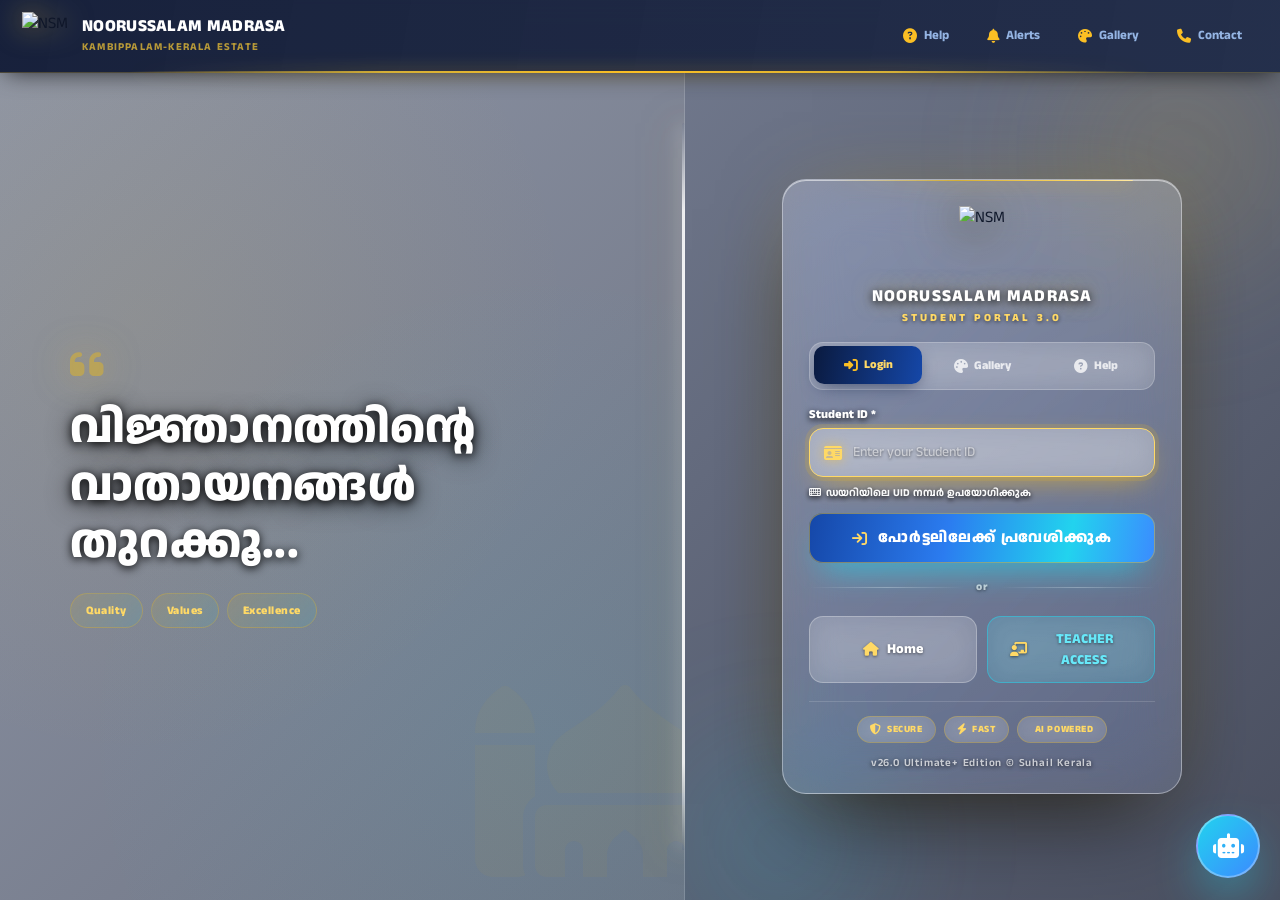
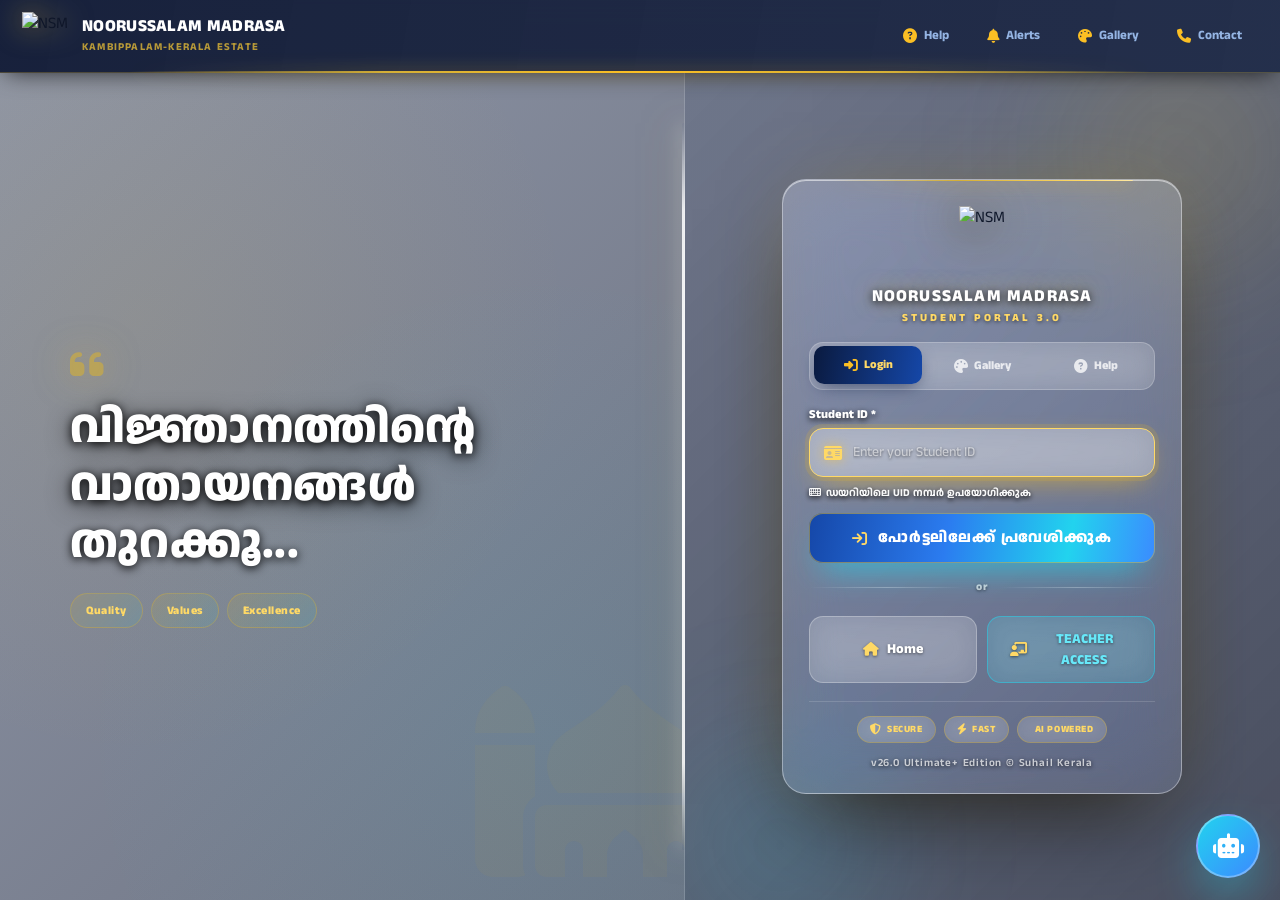
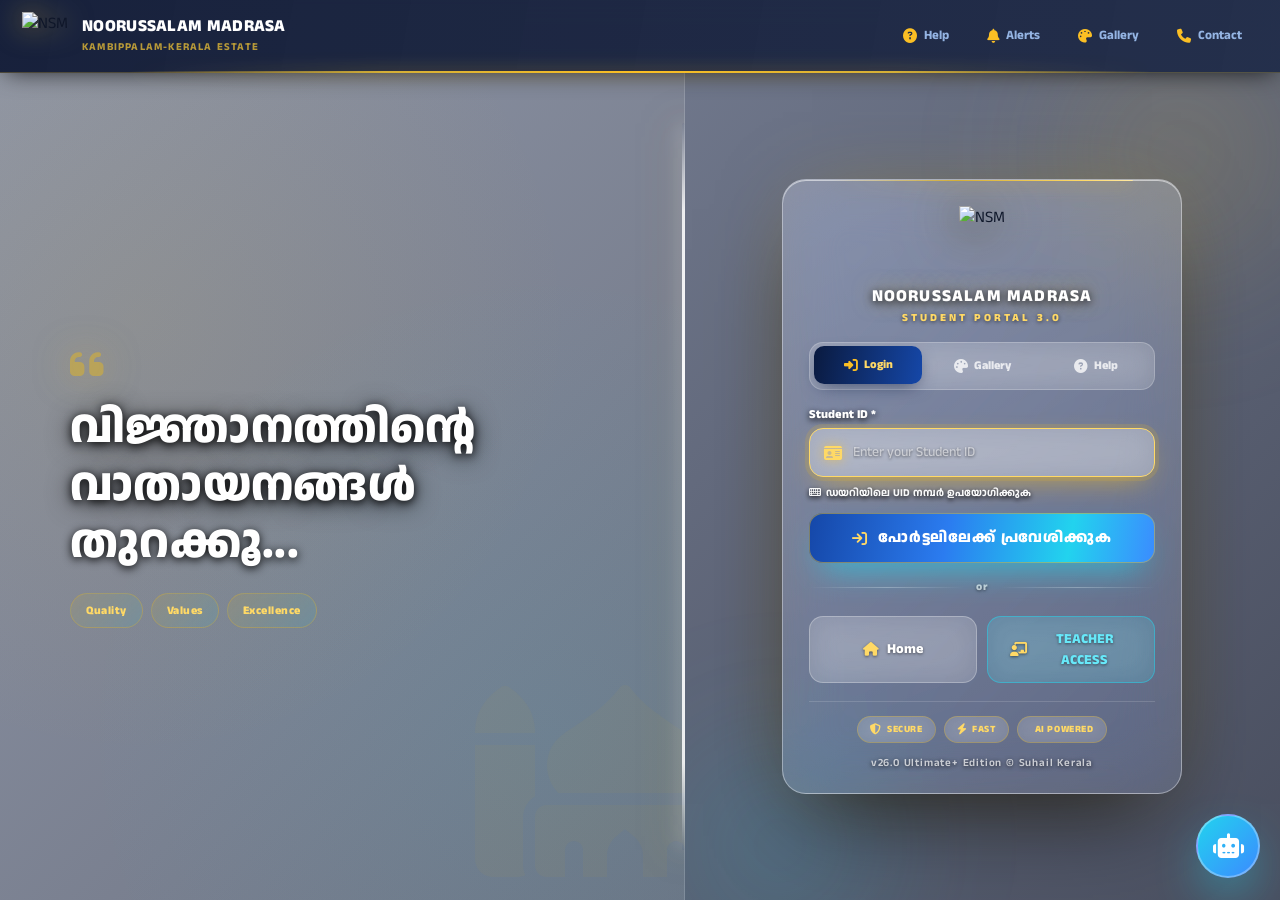
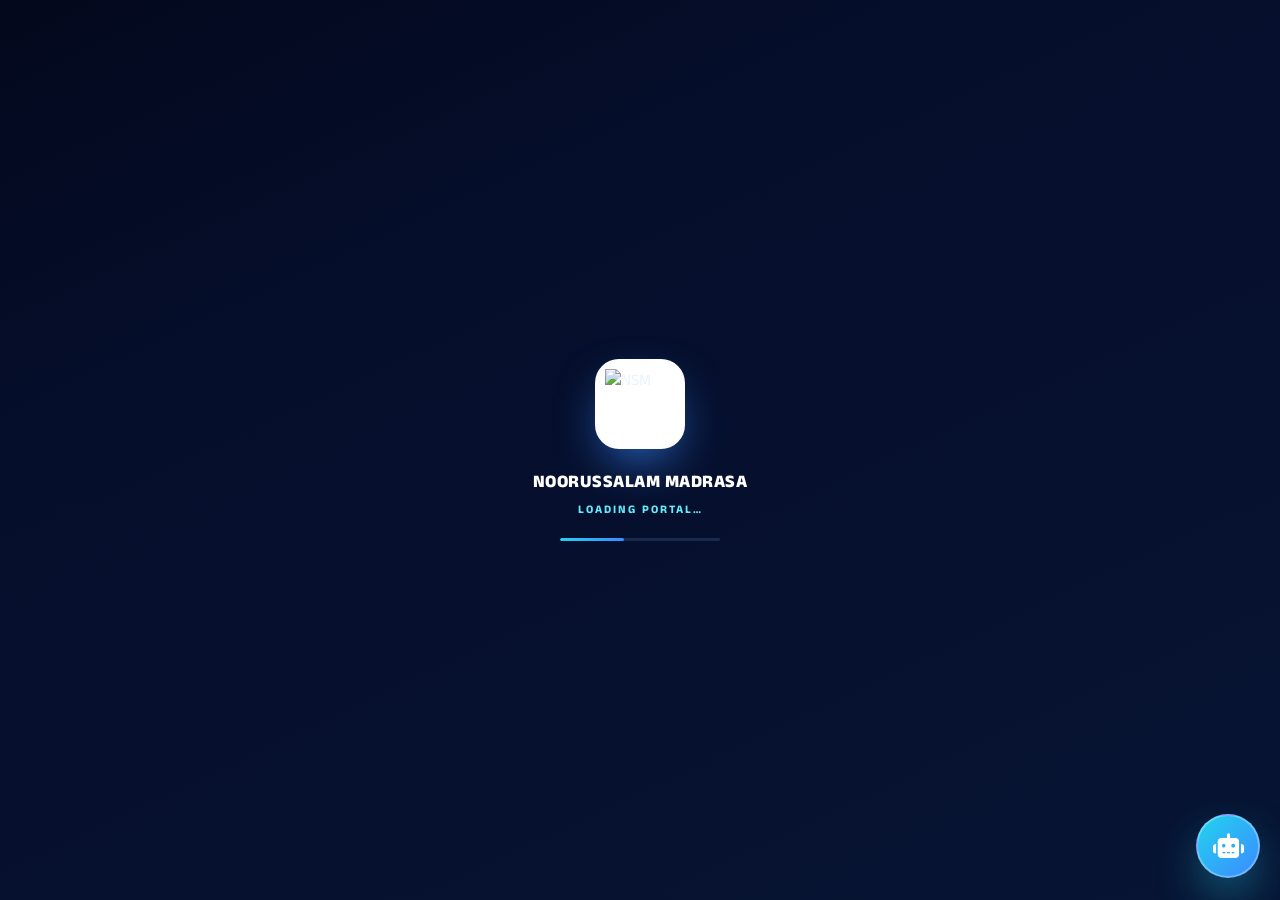
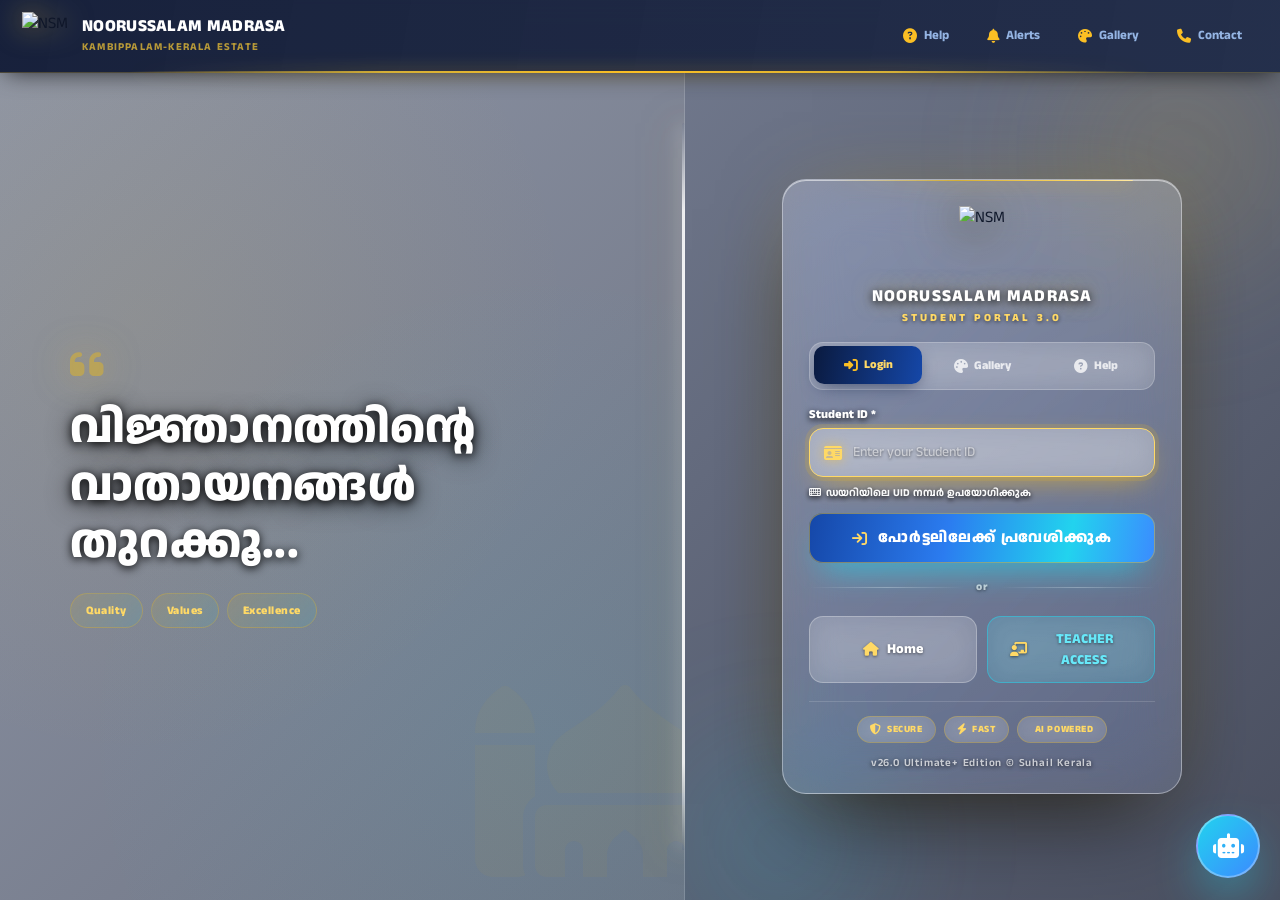
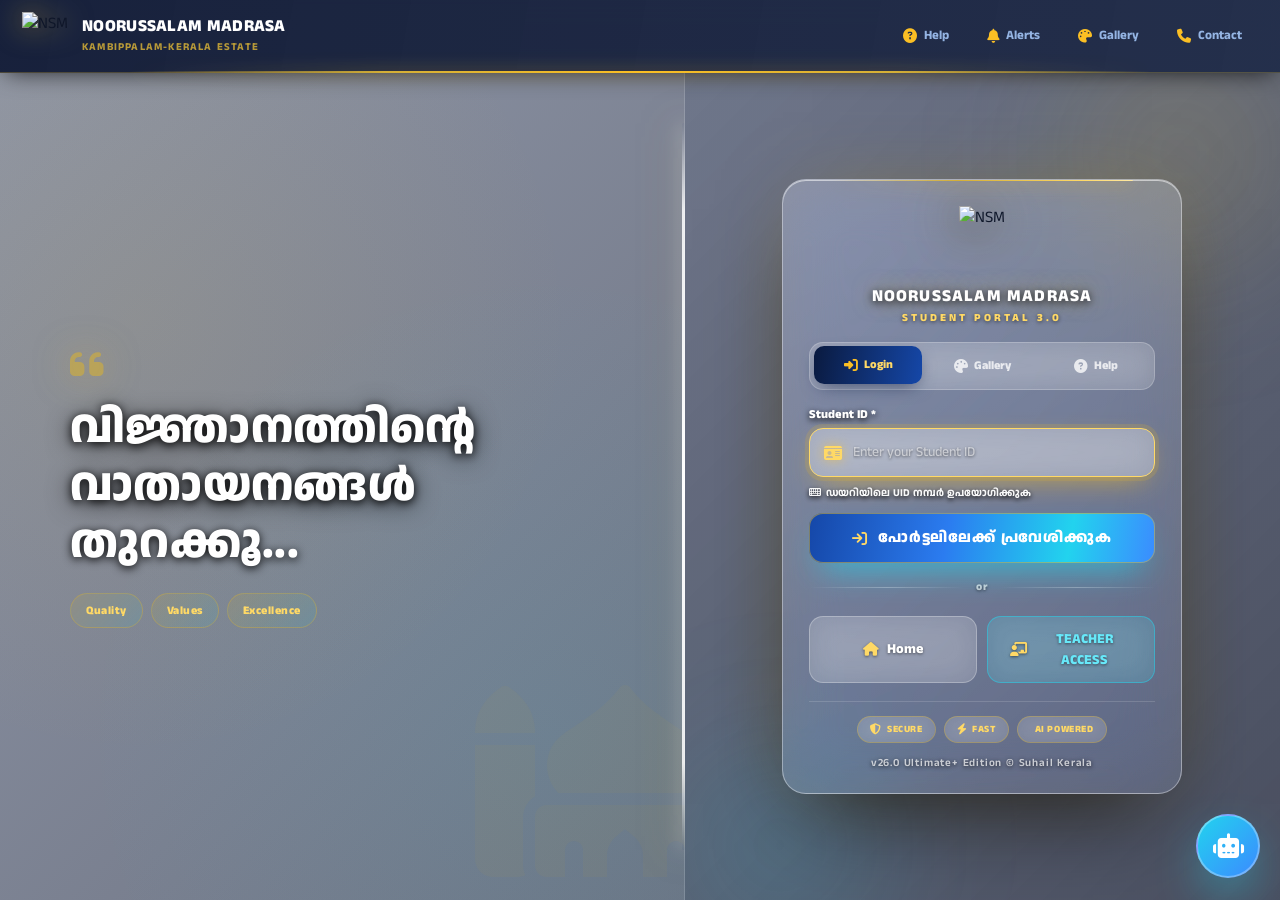
